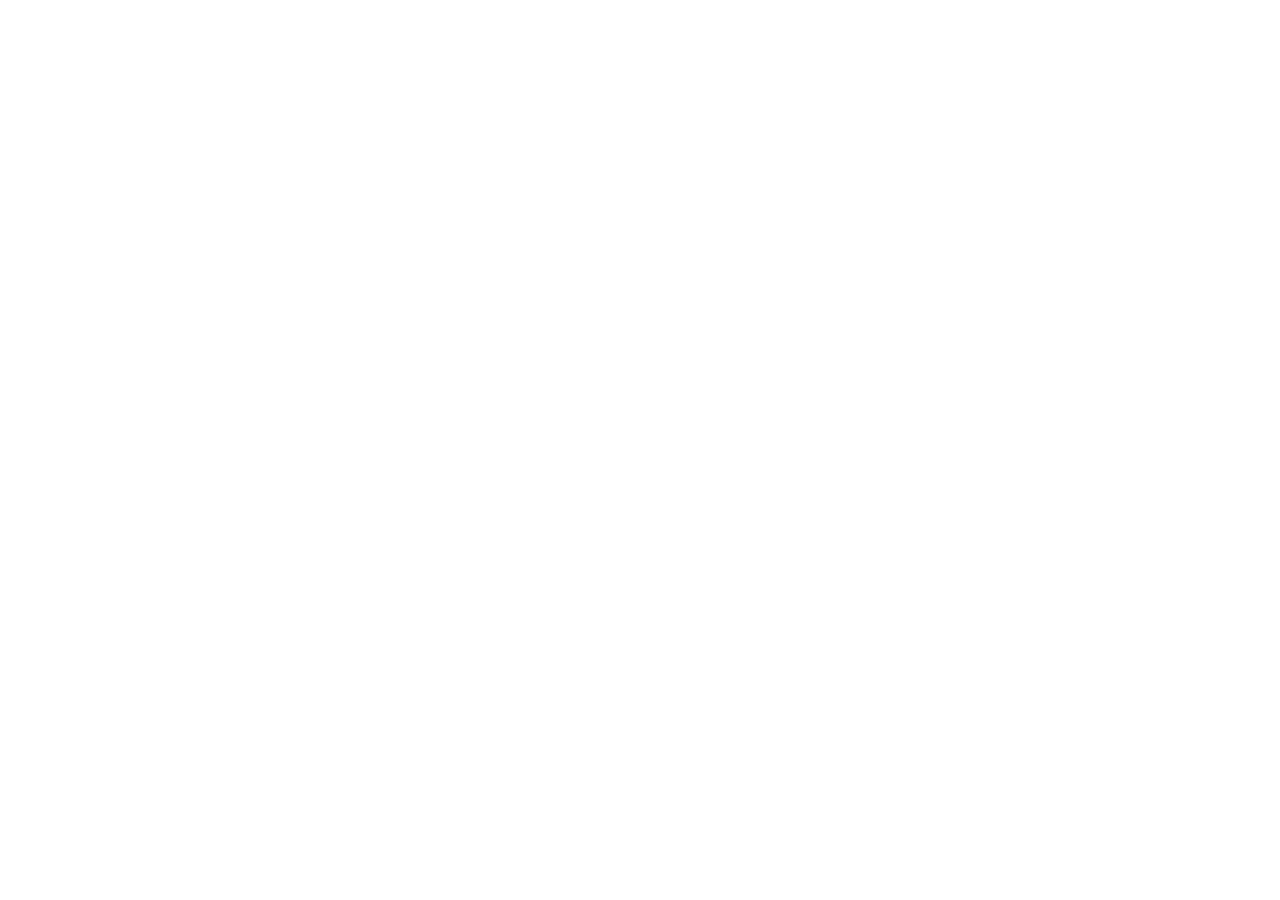
==== index.html @ 274628ec "e" ====
<!DOCTYPE html>
<html dir="ltr" lang="vi-VN" class="theme light EHoceA">

<head>
  <meta http-equiv="Content-Type" content="text/html; charset=UTF-8">
  <base href="https://day-hoc-hieu-qua.chainplatform.net">
  <title>Chain Platform</title>
  <meta name="app-name" content="export_website">
  <meta name="viewport" content="width=device-width, initial-scale=1">
  <link href="./_assets/a0684b0780c739e9.vendor.ltr.css" rel="stylesheet"
    integrity="sha512-JwMCpiHdk95MoUTatfaZJwstzeDnWfvWMJiwnSxZfPmgeCe4yvQDQ+ONMQjIy/Ht72r0TmlE+gvZnYRnpdLdVg=="
    crossorigin="anonymous">
  <link href="./_assets/64eca4d564cd9156.ltr.css" rel="stylesheet"
    integrity="sha512-zxWSm3B3M5zPkKXRX160GHZebPzR3/FsYFVNMRCSE2vaMISJv8AdxMyGUHznl/V+guSX2+J481AODijM9OJtOg=="
    crossorigin="anonymous">
  <link href="./_assets/static_font_4.ltr.css" rel="stylesheet">
  <link href="./_assets/d018647ea7ca3139.runtime.js" rel="preload" as="script" crossorigin="anonymous"
    integrity="sha512-H4rrb49wuphVdgsYyyPBQChqRpr2ORDeX3auyANTajUJCjEDpW5WUSdHLRIc1DuWIqPIrH+2/td9bWFaic72HA=="
    nonce="">
  <link href="./_assets/6b0b6cd7b4380852.i3d79q.vendor.js" rel="preload" as="script" crossorigin="anonymous"
    integrity="sha512-glSI1ZcMUx+fEJqWv9YcgE1tNCr56/uOkUR+FNrA606NNtXNGexG48WkOpi04ftgEqTi5xPNF+dwTGeSe9T0aw=="
    nonce="">
  <link href="./_assets/4fbfd40b53ec3403.vendor.js" rel="preload" as="script" crossorigin="anonymous"
    integrity="sha512-9u5YTP0/q1yGgDQEgCtA0K799ZULLEecwFu9cUcuGBrqbaiDW640kY8RseXkZ5Zi1xfXpBcilwPl0fp+gA57bg=="
    nonce="">
  <link href="./_assets/383aa6be8807fd86.strings.js" rel="preload" as="script" crossorigin="anonymous"
    integrity="sha512-Xr0N3E19VpZnRX63V8nILx61wxqqbFKZVcIzlY8lojELD3D14DzzSzk4JEHKCFXAeTuff0jwkywBoD0VwMjQcg=="
    nonce="">
  <link href="./_assets/279f42b387ff6d8c.vi-VN.js" rel="preload" as="script" crossorigin="anonymous"
    integrity="sha512-amp8ixEUIBJWc3xa+DRnQfYTfUv2oOS8MUcmkj30Y/Ki963ipJKIqGm/X3y3jBc6HC1DFd52BTGNF3yOoU94dw=="
    nonce="">
  <link href="./_assets/e5dfadeacd138067.js" rel="preload" as="script" crossorigin="anonymous"
    integrity="sha512-FApp3t4t3sRidE26/5ihaldK56MGvKiaLSwNCSvLoDCTDBK7K768RGihjMD8R7ZhCCdbVtmdsyoyYB0pwkTVAw=="
    nonce="">
  <meta name="referrer" content="strict-origin-when-cross-origin">
  <meta property="og:title" content="Chain Platform">
  <meta property="og:type" content="website">
  <link rel="shortcut icon"
    href="https://day-hoc-hieu-qua.chainplatform.net/_assets/images/b98b1902bbbc171e4f7b497fb5d66e84.png">
  <link rel="icon" href="https://day-hoc-hieu-qua.chainplatform.net/_assets/images/66807baaeee7e3f36222d04f853b53ce.png"
    sizes="192x192">
  <link rel="apple-touch-icon"
    href="https://day-hoc-hieu-qua.chainplatform.net/_assets/images/f16872324db546966403531c3b377a6b.png"
    sizes="180x180">
  <script nonce="">
    document.addEventListener('contextmenu', (e) => {
      const isMedia = ['img', 'image', 'video', 'svg', 'picture'].some(
        tagName => tagName.localeCompare(e.target.tagName, undefined, { sensitivity: 'base' }) === 0,
      );
      isMedia && e.preventDefault();
    });
  </script>
  <style type="text/css"></style>
  <style type="text/css"></style>
  <link rel="stylesheet" type="text/css" href="./_assets/9abc6146f4633109.ltr.css">
  <link rel="stylesheet" type="text/css" href="./_assets/70c1b7c5e4c398ac.ltr.css">
  <link rel="stylesheet" type="text/css" href="./_assets/106ff6d2a1d1c94c.ltr.css">
</head>

<body>
  <script
    nonce="">document.documentElement.classList.replace('adaptive', window.matchMedia('(prefers-color-scheme: dark)').matches ? 'dark' : 'light');</script>
  <div id="root"></div>
  </div>
  <script
    nonce="">(function () { window['__canva_public_path__'] = '_assets\/'; window['bootstrap'] = JSON.parse('{"base":{"A?":"B","L":false,"N":false,"E":"92130cf8cb332b99a134751402dc48c9a935ddcc","K":1742896478,"F":{"A?":"B"},"G":"CLIENT_FULL","I":"A","O":{"A?":"B"},"M":"/_online","U":[],"V":[],"a":{"K":"export_website","H":{}},"d":{"A":"wss://www.canva.com/_stream","B":{"F":"export_website"}},"b":{"A?":"H","C":{"a":"WEB"},"D":{"a":"WEB","c":"vi-VN"},"E":{},"P":[],"Q":[],"R":false,"S":false}},"page":{"A":{"B":{"A?":"A","A":"TAEXfxtKgiU","B":1},"C":{"A":1366.0,"B":768.0,"C":"D"},"Q":[],"R":[],"P":"en","D":"Chain Platform","E":"","F":[],"G":{},"Y":{},"V":[],"W":[],"A":[{"A?":"i","a":"PBTHkFzSFg58ZMYg","R":false,"S":false,"U":false,"Q":{},"W":[],"X":[],"H":[],"L":{},"D":{"K":{"A?":"A","A":[{"A":"#cf1a7c","B":0.0,"C":0.0},{"A":"#860000","B":0.0,"C":1.0}],"B":90.0},"D":0.0,"F":false,"J":false,"G":false,"H":false},"r":[],"E":[{"A?":"J","A":182.1021408233916,"B":801.4964679424407,"D":528.1645591766085,"C":509.0978591766085,"E":0.0,"F":0.0,"BA":[],"BB":[],"Q":false,"S":false,"P":[],"5":{},"T":{},"W":{},"a":{"A":0.0,"B":0.0,"D":64.0,"C":64.0},"b":[{"A":"M0 0H64V64H0z","B":{"A":false,"C":"#ffffff","D":0.0,"F":false,"J":false,"G":false,"H":false},"D":28.0}],"d":[],"c":{"A":{"A":0.0,"B":0.0,"D":64.0,"C":64.0},"B":64.0,"C":61.68960491801579,"D":"A","E":"A"},"e":{"A":false,"B":false},"f":[{"A":{"A":[{"A?":"A","A":"\\n"}],"B":[{"A?":"A","A":{"font-family":{"B":"YAFdJo1JGkU,0"},"font-weight":{"B":"bold"},"font-style":{"B":"normal"},"text-transform":{"B":"none"},"leading":{"B":"1400.0"},"tracking":{"B":"0.0"},"font-size":{"B":"25.3334"},"text-align":{"B":"center"},"color":{"B":"#000000"}}},{"A?":"B","A":1},{"A?":"A","A":{"font-family":{},"font-weight":{},"font-style":{},"text-transform":{},"leading":{},"tracking":{},"font-size":{},"text-align":{},"color":{}}}]},"B":{"A":[]},"D":{"A":0.0,"B":0.0,"D":64.0,"C":64.0},"E":[4.0],"F":"B"}],"g":[],"h":{"A?":"H","A":509.0978591766085}},{"A?":"K","A":223.31260713252186,"B":836.2319029107701,"D":335.4545647412222,"C":59.86668,"E":0.0,"F":0.0,"BA":[],"BB":[],"Q":false,"S":false,"P":[],"5":{},"T":{},"W":{},"a":{"A":[{"A?":"A","A":"Dạy học 4.0:\\n"}],"B":[{"A?":"A","A":{"font-size":{"B":"50.6666"},"tracking":{"B":"-28.0"},"font-family":{"B":"YADK30bC6HQ,0"},"color":{"B":"#8b031f"}}},{"A?":"B","A":13},{"A?":"A","A":{"font-size":{},"tracking":{},"font-family":{},"color":{}}}]},"b":{"A":[13]},"d":"B","l":false,"h":"A"},{"A?":"K","A":295.03281479114196,"B":837.6450921091434,"D":443.6677806541858,"C":77.86664,"E":0.0,"F":0.0,"BA":[],"BB":[],"Q":false,"S":false,"P":[],"5":{},"T":{},"W":{},"a":{"A":[{"A?":"A","A":"\\"Chấm điểm tự động, tương tác với Bros AI\\"\\n"}],"B":[{"A?":"A","A":{"font-size":{"B":"30.6668"},"color":{"B":"#d61980"},"font-family":{"B":"YADK30bC6HQ,0"}}},{"A?":"B","A":43},{"A?":"A","A":{"font-size":{},"color":{},"font-family":{}}}]},"b":{"A":[30,13]},"d":"B","l":false,"h":"A"},{"A?":"K","A":423.89945479114203,"B":837.0718127423718,"D":261.50835742840803,"C":29.933320000000002,"E":0.0,"F":0.0,"BA":[],"BB":[],"Q":false,"S":false,"P":[],"5":{},"T":{},"W":{},"a":{"A":[{"A?":"A","A":"NẾU BẠN MUỐN,...\\n"}],"B":[{"A?":"A","A":{"font-weight":{"B":"ultrabold"},"color":{"B":"#8b031f"},"font-family":{"B":"YAFdtZAC0Mk,0"},"font-size":{"B":"25.3334"},"tracking":{"B":"32.0"}}},{"A?":"B","A":17},{"A?":"A","A":{"font-weight":{},"color":{},"font-family":{},"font-size":{},"tracking":{}}}]},"b":{"A":[17]},"d":"A","l":false,"h":"A"},{"A?":"K","A":468.15116926216336,"B":836.23190291077,"D":403.5221925216555,"C":72.79998,"E":0.0,"F":0.0,"BA":[],"BB":[],"Q":false,"S":false,"P":[],"5":{},"T":{},"W":{},"a":{"A":[{"A?":"A","A":" ✦ TĂNG TRƯỞNG số lượng học sinh\\n ✦ NÂNG CAO thu nhập dạy học\\n ✦ Mang lại TRẢI NGHIỆM HỌC TẬP thú vị \\n"}],"B":[{"A?":"A","A":{"leading":{"B":"1500.0"},"color":{"B":"#ffed4f"},"tracking":{"B":"34.0"},"font-weight":{"B":"bold"},"font-size":{"B":"17.3334"},"font-family":{"B":"YAFdtZAC0Mk,0"}}},{"A?":"B","A":2},{"A?":"A","A":{"color":{}}},{"A?":"B","A":1},{"A?":"A","A":{"color":{"B":"#41353c"}}},{"A?":"B","A":12},{"A?":"A","A":{"font-weight":{}}},{"A?":"B","A":17},{"A?":"A","A":{"font-weight":{"B":"bold"},"color":{"B":"#000000"}}},{"A?":"B","A":2},{"A?":"A","A":{"color":{"B":"#ffed4f"}}},{"A?":"B","A":1},{"A?":"A","A":{"color":{"B":"#000000"}}},{"A?":"B","A":1},{"A?":"A","A":{"color":{"B":"#41353c"}}},{"A?":"B","A":9},{"A?":"A","A":{"font-weight":{}}},{"A?":"B","A":16},{"A?":"A","A":{"font-weight":{"B":"bold"},"color":{"B":"#000000"}}},{"A?":"B","A":2},{"A?":"A","A":{"color":{"B":"#fdfb3c"}}},{"A?":"B","A":1},{"A?":"A","A":{"font-weight":{}}},{"A?":"B","A":1},{"A?":"A","A":{"color":{"B":"#41353c"}}},{"A?":"B","A":8},{"A?":"A","A":{"font-weight":{"B":"bold"}}},{"A?":"B","A":20},{"A?":"A","A":{"font-weight":{}}},{"A?":"B","A":8},{"A?":"A","A":{"font-weight":{"B":"bold"},"color":{"B":"#000000"}}},{"A?":"B","A":1},{"A?":"A","A":{"leading":{},"color":{},"tracking":{},"font-weight":{},"font-size":{},"font-family":{}}}]},"b":{"A":[33,29,40]},"j":{"A":[{"A":"shadow","B":{"offset":"1","angle":"-45","blur":"0","color":"#ffed4f","transparency":"0.12"}}],"B":[]},"d":"A","l":false,"h":"A"},{"A?":"J","A":597.5511592621634,"B":839.23190291077,"D":262.642210201578,"C":52.4746916,"E":0.0,"F":0.0,"BA":[],"BB":[],"Q":false,"S":false,"P":[],"5":{},"T":{},"W":{},"a":{"A":0.0,"B":0.0,"D":64.0,"C":64.0},"b":[{"A":"M0 0H64V64H0z","B":{"C":"#ffed4f","D":0.0,"F":false,"J":false,"G":false,"H":false},"D":50.0}],"d":[],"c":{"A":{"A":0.0,"B":0.0,"D":64.0,"C":64.0},"B":43.233285629889366,"C":8.637809316872435,"D":"A","E":"A"},"e":{"A":false,"B":false},"f":[{"A":{"A":[{"A?":"A","A":"\\n"}],"B":[{"A?":"A","A":{"text-align":{"B":"center"},"font-size":{"B":"25.3334"},"link":{"B":"https://docs.google.com/forms/d/e/1FAIpQLSc9mV-02enY-E9QNcMKeYLOistUYscqpQogAED_-BjIzTpzEA/viewform?usp=dialog"},"font-family":{"B":"YADK30bC6HQ,0"},"tracking":{"B":"0.0"},"text-transform":{"B":"none"},"leading":{"B":"1400.0"}}},{"A?":"B","A":1},{"A?":"A","A":{"text-align":{},"font-size":{},"link":{},"font-family":{},"tracking":{},"text-transform":{},"leading":{}}}]},"B":{"A":[0]},"D":{"A":0.0,"B":0.0,"D":64.0,"C":64.0},"E":[4.0],"F":"C"}],"g":[],"h":{"A?":"H","A":52.4746916}},{"A?":"K","A":608.8218350621634,"B":853.4905080115589,"D":234.125,"C":29.93334,"E":0.0,"F":0.0,"BA":[],"BB":[],"X":{"A?":"A"},"Q":false,"S":false,"P":[],"5":{},"T":{},"W":{},"a":{"A":[{"A?":"A","A":"TƯ VẤN MIỄN PHÍ ->\\n"}],"B":[{"A?":"A","A":{"link":{"B":"https://docs.google.com/forms/d/e/1FAIpQLSc9mV-02enY-E9QNcMKeYLOistUYscqpQogAED_-BjIzTpzEA/viewform?usp=dialog"},"font-family":{"B":"YADK30bC6HQ,0"},"text-align":{"B":"center"},"font-size":{"B":"25.3333"}}},{"A?":"B","A":18},{"A?":"A","A":{"color":{"B":"#000000"}}},{"A?":"B","A":1},{"A?":"A","A":{"color":{},"font-family":{},"font-size":{},"link":{},"text-align":{}}}]},"b":{"A":[19]},"j":{"A":[{"A":"lift","B":{"intensity":"0.49"}}],"B":[]},"d":"B","i":"A","l":false,"h":"A"},{"A?":"J","A":144.98081874368387,"B":5.6843418860808015E-14,"D":757.0920652180272,"C":558.925469078548,"E":0.0,"F":0.0,"BA":[],"BB":[],"Q":false,"S":false,"P":[],"5":{},"T":{},"W":{},"a":{"A":0.0,"B":0.0,"D":64.0,"C":64.0},"b":[{"A":"M0 0H64V64H0z","B":{"A":true,"B":{"A":{"A":"MAGioF9tHBs","B":1},"B":{"A":0.0,"B":-38.130341233384,"D":164.24251112661912,"C":92.3864125087233,"E":0.0},"E":0.0,"C":{}},"D":0.0,"F":false,"J":false,"G":false,"H":false},"C":{"A":4.0,"B":"#41353c","C":[],"f":true},"D":11.0}],"d":[],"c":{"A":{"A":0.0,"B":0.0,"D":64.0,"C":64.0},"B":125.14194416585423,"C":92.38641250870688,"D":"A","E":"A"},"e":{"A":false,"B":false},"f":[],"g":[]},{"A?":"H","A":61.83333999999999,"B":801.4964679424406,"D":520.551839789218,"C":29.93332000000001,"E":0.0,"F":0.0,"BA":[],"BB":[],"Q":false,"S":false,"P":[],"5":{},"T":{},"W":{},"b":520.551839789218,"a":29.93332000000001,"y":{},"c":[{"A?":"K","A":3.552713678800501E-15,"B":397.32808710793756,"D":123.22375268128008,"C":29.933320000000002,"E":0.0,"F":0.0,"BA":[],"BB":[],"Q":false,"S":false,"P":[],"5":{},"T":{},"W":{},"a":{"A":[{"A?":"A","A":"Liên hệ\\n"}],"B":[{"A?":"A","A":{"font-family":{"B":"YADK30bC6HQ,0"},"font-size":{"B":"25.3334"},"link":{"B":"https://zalo.me/84846775044"},"text-align":{"B":"center"},"color":{"B":"#ffffff"}}},{"A?":"B","A":7},{"A?":"A","A":{"spacing":{"B":"0.0"}}},{"A?":"B","A":1},{"A?":"A","A":{"font-family":{},"font-size":{},"link":{},"text-align":{},"color":{},"spacing":{}}}]},"b":{"A":[8]},"d":"A","l":false,"h":"A"},{"A?":"K","A":3.552713678800501E-15,"B":303.0546194893649,"D":88.4453766238903,"C":29.933320000000002,"E":0.0,"F":0.0,"BA":[],"BB":[],"Q":false,"S":false,"P":[],"5":{},"T":{},"W":{},"a":{"A":[{"A?":"A","A":"Blog\\n"}],"B":[{"A?":"A","A":{"font-size":{"B":"25.3334"},"font-family":{"B":"YADK30bC6HQ,0"},"color":{"B":"#ffffff"},"text-align":{"B":"center"},"link":{"B":"https://www.facebook.com/chainplatform.net"}}},{"A?":"B","A":4},{"A?":"A","A":{"spacing":{"B":"0.0"}}},{"A?":"B","A":1},{"A?":"A","A":{"font-size":{},"font-family":{},"color":{},"text-align":{},"link":{},"spacing":{}}}]},"b":{"A":[5]},"d":"A","l":false,"h":"A"},{"A?":"K","A":3.552713678800501E-15,"B":147.96871599468238,"D":149.2578125,"C":29.933320000000002,"E":0.0,"F":0.0,"BA":[],"BB":[],"Q":false,"S":false,"P":[],"5":{},"T":{},"W":{},"a":{"A":[{"A?":"A","A":"Sản phẩm\\n"}],"B":[{"A?":"A","A":{"font-size":{"B":"25.3334"},"font-family":{"B":"YADK30bC6HQ,0"},"color":{"B":"#ffffff"},"text-align":{"B":"center"},"link":{"B":"#page-1"}}},{"A?":"B","A":8},{"A?":"A","A":{"spacing":{"B":"0.0"}}},{"A?":"B","A":1},{"A?":"A","A":{"link":{},"font-size":{},"font-family":{},"color":{},"text-align":{},"spacing":{}}}]},"b":{"A":[9]},"d":"A","l":false,"h":"A"},{"A?":"K","A":3.552713678800501E-15,"B":-1.1368683772161603E-13,"D":142.140625,"C":29.933320000000002,"E":0.0,"F":0.0,"BA":[],"BB":[],"Q":false,"S":false,"P":[],"5":{},"T":{},"W":{},"a":{"A":[{"A?":"A","A":"Giới thiệu\\n"}],"B":[{"A?":"A","A":{"font-family":{"B":"YADK30bC6HQ,0"},"font-size":{"B":"25.3334"},"link":{"B":"https://vn.chainplatform.net"},"text-align":{"B":"center"},"color":{"B":"#ffffff"}}},{"A?":"B","A":10},{"A?":"A","A":{"spacing":{"B":"0.0"}}},{"A?":"B","A":1},{"A?":"A","A":{"font-family":{},"font-size":{},"link":{},"text-align":{},"color":{},"spacing":{}}}]},"b":{"A":[11]},"d":"A","l":false,"h":"A"}],"d":[]},{"A?":"I","A":51.86984694350768,"B":35.71826926780318,"D":185.99953298925033,"C":53.50671496951037,"E":0.0,"F":0.0,"BA":[],"BB":[],"Q":false,"S":false,"P":[],"5":{},"T":{},"W":{},"a":{"B":{"A":{"A":"MAGioOdiMVI","B":1},"I":{"A":"MAGioJg4MAY","B":1},"B":{"A":-7.105427357601002E-15,"B":-1.4210854715202004E-14,"D":185.99953298925035,"C":53.506714969510384,"E":0.0},"E":0.0,"C":{}},"D":0.0,"F":false,"J":false,"G":false,"H":false},"e":[]}],"I":[]},{"A?":"i","a":"PBGSC0MZFjWrx8bv","R":false,"S":false,"U":false,"P":"0","Q":{},"W":[],"X":[],"H":[],"L":{},"C":{"A":1366.0,"B":768.0,"C":"D"},"D":{"C":"#ffffff","D":0.0,"F":false,"J":false,"G":false,"H":false},"r":[],"E":[{"A?":"J","A":44.760828117065685,"B":620.2853916942543,"D":714.2470549999939,"C":177.96257939999995,"E":0.0,"F":0.0,"BA":[],"BB":[],"Q":false,"S":false,"P":[],"5":{},"T":{},"W":{},"a":{"A":0.0,"B":0.0,"D":64.0,"C":64.0},"b":[{"A":"M0 0H64V64H0z","B":{"A":false,"D":0.0,"F":false,"J":false,"G":false,"H":false},"D":0.0}],"d":[],"c":{"A":{"A":0.0,"B":0.0,"D":64.0,"C":64.0},"B":198.40195972222057,"C":49.43404983333332,"D":"A","E":"A"},"e":{"A":false,"B":false},"f":[{"A":{"A":[{"A?":"A","A":"Bạn là GIÁO VIÊN?\\nBạn đang gặp khó khăn trong việc tối ưu THỜI GIAN trong công việc GIẢNG DẠY?\\n"}],"B":[{"A?":"A","A":{"text-align":{"B":"center"},"color":{"B":"#8b031f"},"font-family":{"B":"YADK30bC6HQ,0"},"font-size":{"B":"37.3331"}}},{"A?":"B","A":6},{"A?":"A","A":{"color":{"B":"#ab0023"}}},{"A?":"B","A":1},{"A?":"A","A":{"text-align":{},"color":{"B":"#0a67e9"}}},{"A?":"B","A":9},{"A?":"A","A":{"color":{"B":"#8b031f"}}},{"A?":"B","A":1},{"A?":"A","A":{"text-align":{"B":"center"},"color":{"B":"#ab0023"}}},{"A?":"B","A":1},{"A?":"A","A":{"text-align":{},"color":{"B":"#8b031f"}}},{"A?":"B","A":39},{"A?":"A","A":{"color":{"B":"#ab0023"}}},{"A?":"B","A":1},{"A?":"A","A":{"color":{"B":"#0a67e9"}}},{"A?":"B","A":9},{"A?":"A","A":{"color":{"B":"#ab0023"}}},{"A?":"B","A":1},{"A?":"A","A":{"color":{"B":"#8b031f"}}},{"A?":"B","A":15},{"A?":"A","A":{"color":{"B":"#ab0023"}}},{"A?":"B","A":1},{"A?":"A","A":{"color":{"B":"#0a67e9"}}},{"A?":"B","A":9},{"A?":"A","A":{"color":{"B":"#8b031f"}}},{"A?":"B","A":1},{"A?":"A","A":{"text-transform":{"B":"none"},"leading":{"B":"1400.0"},"color":{"B":"#ab0023"},"text-align":{"B":"center"},"tracking":{"B":"0.0"}}},{"A?":"B","A":1},{"A?":"A","A":{"text-align":{},"leading":{},"text-transform":{},"font-size":{},"font-family":{},"color":{},"tracking":{}}}]},"B":{"A":[]},"D":{"A":0.0,"B":0.0,"D":64.0,"C":64.0},"E":[4.0],"F":"B"}],"g":[],"h":{"A?":"H","A":158.63119177734376}},{"A?":"I","A":133.74211781706566,"B":-40.222162937981295,"D":610.1217251130719,"C":634.2578821829344,"E":0.0,"F":0.0,"BA":[],"BB":[],"Q":false,"S":false,"P":[],"5":{},"T":{},"W":{},"a":{"B":{"A":{"A":"MAGioUYQfIM","B":1},"I":{"A":"MAGiodLa9tY","B":1},"B":{"A":0.0,"B":-164.81705814108892,"D":1127.5695683252168,"C":634.2578821829344,"E":0.0},"E":0.0,"C":{}},"D":0.0,"F":false,"J":false,"G":false,"H":false},"e":[]},{"A?":"H","A":320.17352931279424,"B":664.3914755851688,"D":626.0348872181645,"C":45.27659922464488,"E":0.0,"F":0.0,"BA":[],"BB":[],"Q":false,"S":false,"P":[],"5":{},"T":{},"W":{},"b":626.0348872181645,"a":45.27659922464488,"y":{},"c":[{"A?":"I","A":-1.0658141036401503E-14,"B":-8.171241461241152E-14,"D":35.48900075198906,"C":29.987848615915958,"E":0.0,"F":0.0,"BA":[],"BB":[],"Q":false,"S":false,"P":[],"5":{},"T":{},"W":{},"a":{"B":{"A":{"A":"MAEvKOiYo1Y","B":1},"B":{"A":0.0,"B":-0.9979050089529409,"D":37.48481076989495,"C":29.987848615915958,"E":0.0},"E":0.0,"C":{}},"D":0.0,"F":false,"J":false,"G":false,"H":false},"e":[]},{"A?":"J","A":-1.0658141036401503E-14,"B":46.227306053548546,"D":579.8075811646158,"C":45.276599224644904,"E":0.0,"F":0.0,"BA":[],"BB":[],"Q":false,"S":false,"P":[],"5":{},"T":{},"W":{},"a":{"A":0.0,"B":0.0,"D":64.0,"C":64.0},"b":[{"A":"M0 0H64V64H0z","B":{"A":false,"D":0.0,"F":false,"J":false,"G":false,"H":false},"D":0.0}],"d":[],"c":{"A":{"A":0.0,"B":0.0,"D":64.0,"C":64.0},"B":161.0576614346155,"C":12.576833117956909,"D":"A","E":"A"},"e":{"A":false,"B":false},"f":[{"A":{"A":[{"A?":"A","A":"Mất NHIỀU THỜI GIAN chấm bài kiểm tra?\\n"}],"B":[{"A?":"A","A":{"font-family":{"B":"YAFdtZAC0Mk,0"},"font-size":{"B":"21.3335"},"font-weight":{"B":"bold"},"color":{"B":"#000000"},"text-align":{"B":"justify"},"list-level":{"B":"1.0"}}},{"A?":"B","A":4},{"A?":"A","A":{"color":{"B":"#8b031f"}}},{"A?":"B","A":15},{"A?":"A","A":{"color":{"B":"#000000"}}},{"A?":"B","A":19},{"A?":"A","A":{"leading":{"B":"1400.0"},"text-transform":{"B":"none"}}},{"A?":"B","A":1},{"A?":"A","A":{"text-transform":{},"text-align":{},"leading":{},"font-weight":{},"list-level":{},"color":{},"font-family":{},"font-size":{}}}]},"B":{"A":[39]},"D":{"A":0.0,"B":0.0,"D":64.0,"C":64.0},"E":[0.0],"F":"A"}],"g":[],"h":{"A?":"H","A":45.276599224644904}}],"d":[]},{"A?":"H","A":380.4501285374391,"B":664.3914755851688,"D":626.034887218165,"C":70.42093037109373,"E":0.0,"F":0.0,"BA":[],"BB":[],"Q":false,"S":false,"P":[],"5":{},"T":{},"W":{},"b":626.034887218165,"a":70.42093037109373,"y":{},"c":[{"A?":"I","A":-1.0658141036401503E-14,"B":-8.171241461241152E-14,"D":35.48900075198906,"C":29.987848615915958,"E":0.0,"F":0.0,"BA":[],"BB":[],"Q":false,"S":false,"P":[],"5":{},"T":{},"W":{},"a":{"B":{"A":{"A":"MAEvKOiYo1Y","B":1},"B":{"A":-7.105427357601002E-15,"B":-0.9979050089529551,"D":37.48481076989498,"C":29.98784861591598,"E":0.0},"E":0.0,"C":{}},"D":0.0,"F":false,"J":false,"G":false,"H":false},"e":[]},{"A?":"J","A":-7.105427357601002E-15,"B":46.22730605354889,"D":579.8075811646158,"C":70.42093037109375,"E":0.0,"F":0.0,"BA":[],"BB":[],"Q":false,"S":false,"P":[],"5":{},"T":{},"W":{},"a":{"A":0.0,"B":0.0,"D":64.0,"C":64.0},"b":[{"A":"M0 0H64V64H0z","B":{"A":false,"D":0.0,"F":false,"J":false,"G":false,"H":false},"D":0.0}],"d":[],"c":{"A":{"A":0.0,"B":0.0,"D":64.0,"C":64.0},"B":161.0576614346155,"C":19.56136954752604,"D":"A","E":"A"},"e":{"A":false,"B":false},"f":[{"A":{"A":[{"A?":"A","A":"Dành HÀNG GIỜ ĐỒNG HỒ để soạn giáo án cho buổi dạy ngày mai?\\n"}],"B":[{"A?":"A","A":{"font-family":{"B":"YAFdtZAC0Mk,0"},"font-size":{"B":"21.3335"},"font-weight":{"B":"bold"},"color":{"B":"#000000"},"text-align":{"B":"justify"},"list-level":{"B":"1.0"}}},{"A?":"B","A":5},{"A?":"A","A":{"color":{"B":"#8b031f"}}},{"A?":"B","A":16},{"A?":"A","A":{"color":{"B":"#000000"}}},{"A?":"B","A":39},{"A?":"A","A":{"text-transform":{"B":"none"}}},{"A?":"B","A":1},{"A?":"A","A":{"text-align":{},"list-level":{},"text-transform":{},"font-size":{},"font-family":{},"font-weight":{},"color":{}}}]},"B":{"A":[47,14]},"D":{"A":0.0,"B":0.0,"D":64.0,"C":64.0},"E":[0.0],"F":"A"}],"g":[],"h":{"A?":"H","A":70.42093037109375}}],"d":[]},{"A?":"H","A":465.87105890853286,"B":664.3914755851688,"D":626.034887218165,"C":70.42093037109373,"E":0.0,"F":0.0,"BA":[],"BB":[],"Q":false,"S":false,"P":[],"5":{},"T":{},"W":{},"b":626.034887218165,"a":70.42093037109373,"y":{},"c":[{"A?":"I","A":-1.0658141036401503E-14,"B":-8.171241461241152E-14,"D":35.48900075198906,"C":29.987848615915958,"E":0.0,"F":0.0,"BA":[],"BB":[],"Q":false,"S":false,"P":[],"5":{},"T":{},"W":{},"a":{"B":{"A":{"A":"MAEvKOiYo1Y","B":1},"B":{"A":-4.973799150320701E-14,"B":-0.9979050089529871,"D":37.48481076989504,"C":29.987848615916036,"E":0.0},"E":0.0,"C":{}},"D":0.0,"F":false,"J":false,"G":false,"H":false},"e":[]},{"A?":"J","A":-7.105427357601002E-15,"B":46.227306053549114,"D":579.8075811646158,"C":70.42093037109375,"E":0.0,"F":0.0,"BA":[],"BB":[],"Q":false,"S":false,"P":[],"5":{},"T":{},"W":{},"a":{"A":0.0,"B":0.0,"D":64.0,"C":64.0},"b":[{"A":"M0 0H64V64H0z","B":{"A":false,"D":0.0,"F":false,"J":false,"G":false,"H":false},"D":0.0}],"d":[],"c":{"A":{"A":0.0,"B":0.0,"D":64.0,"C":64.0},"B":161.0576614346155,"C":19.56136954752604,"D":"A","E":"A"},"e":{"A":false,"B":false},"f":[{"A":{"A":[{"A?":"A","A":"Khó THEO DÕI và ĐÁNH GIÁ kết quả học tập của học sinh? \\n"}],"B":[{"A?":"A","A":{"font-family":{"B":"YAFdtZAC0Mk,0"},"font-size":{"B":"21.3335"},"font-weight":{"B":"bold"},"color":{"B":"#000000"},"text-align":{"B":"justify"},"list-level":{"B":"1.0"}}},{"A?":"B","A":4},{"A?":"A","A":{"color":{"B":"#8b031f"}}},{"A?":"B","A":8},{"A?":"A","A":{"color":{"B":"#000000"}}},{"A?":"B","A":4},{"A?":"A","A":{"color":{"B":"#8b031f"}}},{"A?":"B","A":8},{"A?":"A","A":{"color":{"B":"#000000"}}},{"A?":"B","A":31},{"A?":"A","A":{"leading":{"B":"1400.0"},"text-transform":{"B":"none"}}},{"A?":"B","A":1},{"A?":"A","A":{"text-transform":{},"text-align":{},"leading":{},"font-weight":{},"list-level":{},"color":{},"font-family":{},"font-size":{}}}]},"B":{"A":[49,7]},"D":{"A":0.0,"B":0.0,"D":64.0,"C":64.0},"E":[0.0],"F":"A"}],"g":[],"h":{"A?":"H","A":70.42093037109375}}],"d":[]},{"A?":"H","A":551.2919892796267,"B":664.3914755851688,"D":626.034887218165,"C":70.42093037109373,"E":0.0,"F":0.0,"BA":[],"BB":[],"Q":false,"S":false,"P":[],"5":{},"T":{},"W":{},"b":626.034887218165,"a":70.42093037109373,"y":{},"c":[{"A?":"I","A":-1.0658141036401503E-14,"B":-8.171241461241152E-14,"D":35.48900075198906,"C":29.987848615915958,"E":0.0,"F":0.0,"BA":[],"BB":[],"Q":false,"S":false,"P":[],"5":{},"T":{},"W":{},"a":{"B":{"A":{"A":"MAEvKOiYo1Y","B":1},"B":{"A":-4.973799150320701E-14,"B":-0.9979050089529871,"D":37.48481076989504,"C":29.987848615916036,"E":0.0},"E":0.0,"C":{}},"D":0.0,"F":false,"J":false,"G":false,"H":false},"e":[]},{"A?":"J","A":4.973799150320701E-14,"B":46.227306053549114,"D":579.8075811646158,"C":70.42093037109375,"E":0.0,"F":0.0,"BA":[],"BB":[],"Q":false,"S":false,"P":[],"5":{},"T":{},"W":{},"a":{"A":0.0,"B":0.0,"D":64.0,"C":64.0},"b":[{"A":"M0 0H64V64H0z","B":{"A":false,"D":0.0,"F":false,"J":false,"G":false,"H":false},"D":0.0}],"d":[],"c":{"A":{"A":0.0,"B":0.0,"D":64.0,"C":64.0},"B":161.0576614346155,"C":19.56136954752604,"D":"A","E":"A"},"e":{"A":false,"B":false},"f":[{"A":{"A":[{"A?":"A","A":"Áp lực TÀI CHÍNH khi phải đối mặt với quyết định cấm dạy thêm?\\n"}],"B":[{"A?":"A","A":{"font-size":{"B":"21.3335"},"font-family":{"B":"YAFdtZAC0Mk,0"},"list-level":{"B":"1.0"},"font-weight":{"B":"bold"},"text-align":{"B":"justify"}}},{"A?":"B","A":2},{"A?":"A","A":{"color":{"B":"#000000"}}},{"A?":"B","A":5},{"A?":"A","A":{"color":{"B":"#8b031f"}}},{"A?":"B","A":9},{"A?":"A","A":{"color":{"B":"#000000"}}},{"A?":"B","A":1},{"A?":"A","A":{"color":{}}},{"A?":"B","A":12},{"A?":"A","A":{"color":{"B":"#000000"}}},{"A?":"B","A":33},{"A?":"A","A":{"leading":{"B":"1400.0"},"text-transform":{"B":"none"}}},{"A?":"B","A":1},{"A?":"A","A":{"text-transform":{},"text-align":{},"leading":{},"font-weight":{},"list-level":{},"color":{},"font-family":{},"font-size":{}}}]},"B":{"A":[53,10]},"D":{"A":0.0,"B":0.0,"D":64.0,"C":64.0},"E":[0.0],"F":"A"}],"g":[],"h":{"A?":"H","A":70.42093037109375}}],"d":[]},{"A?":"H","A":636.7129196507206,"B":664.3914755851688,"D":626.034887218165,"C":70.42093037109373,"E":0.0,"F":0.0,"BA":[],"BB":[],"Q":false,"S":false,"P":[],"5":{},"T":{},"W":{},"b":626.034887218165,"a":70.42093037109373,"y":{},"c":[{"A?":"I","A":-1.0658141036401503E-14,"B":-8.171241461241152E-14,"D":35.48900075198906,"C":29.987848615915958,"E":0.0,"F":0.0,"BA":[],"BB":[],"Q":false,"S":false,"P":[],"5":{},"T":{},"W":{},"a":{"B":{"A":{"A":"MAEvKOiYo1Y","B":1},"B":{"A":-2.1316282072803006E-14,"B":-0.9979050089529551,"D":37.48481076989498,"C":29.98784861591598,"E":0.0},"E":0.0,"C":{}},"D":0.0,"F":false,"J":false,"G":false,"H":false},"e":[]},{"A?":"J","A":4.973799150320701E-14,"B":46.227306053549114,"D":579.8075811646158,"C":70.42093037109375,"E":0.0,"F":0.0,"BA":[],"BB":[],"Q":false,"S":false,"P":[],"5":{},"T":{},"W":{},"a":{"A":0.0,"B":0.0,"D":64.0,"C":64.0},"b":[{"A":"M0 0H64V64H0z","B":{"A":false,"D":0.0,"F":false,"J":false,"G":false,"H":false},"D":0.0}],"d":[],"c":{"A":{"A":0.0,"B":0.0,"D":64.0,"C":64.0},"B":161.0576614346155,"C":19.56136954752604,"D":"A","E":"A"},"e":{"A":false,"B":false},"f":[{"A":{"A":[{"A?":"A","A":"LO SỢ không theo kịp việc ứng dụng công nghệ trong dạy học? \\n"}],"B":[{"A?":"A","A":{"font-family":{"B":"YAFdtZAC0Mk,0"},"font-size":{"B":"21.3335"},"font-weight":{"B":"bold"},"color":{"B":"#8b031f"},"text-align":{"B":"justify"},"list-level":{"B":"1.0"}}},{"A?":"B","A":5},{"A?":"A","A":{"color":{}}},{"A?":"B","A":2},{"A?":"A","A":{"color":{"B":"#000000"}}},{"A?":"B","A":10},{"A?":"A","A":{"color":{}}},{"A?":"B","A":3},{"A?":"A","A":{"color":{"B":"#000000"}}},{"A?":"B","A":10},{"A?":"A","A":{"color":{}}},{"A?":"B","A":4},{"A?":"A","A":{"color":{"B":"#000000"}}},{"A?":"B","A":26},{"A?":"A","A":{"leading":{"B":"1400.0"},"text-transform":{"B":"none"}}},{"A?":"B","A":1},{"A?":"A","A":{"text-transform":{},"text-align":{},"leading":{},"font-weight":{},"list-level":{},"color":{},"font-family":{},"font-size":{}}}]},"B":{"A":[51,10]},"D":{"A":0.0,"B":0.0,"D":64.0,"C":64.0},"E":[0.0],"F":"A"}],"g":[],"h":{"A?":"H","A":70.42093037109375}}],"d":[]},{"A?":"U","A":236.9043182379579,"B":900.8665983800894,"D":153.08464162832354,"C":4.0,"E":0.0,"F":0.0,"BA":[],"BB":[],"Q":false,"S":false,"P":[],"5":{},"T":{},"W":{},"a":4,"b":{"C":{"A":238.9043182379579,"B":900.8665983800894}},"c":{"C":{"A":238.9043182379579,"B":1053.9512400084132}},"d":"#8b031f","e":[],"f":true,"g":[],"h":[]}],"I":[]},{"A?":"i","a":"PBd6cfWRF7jPQJh2","R":false,"S":false,"U":false,"M":5000000.0,"Q":{},"W":[],"X":[],"H":[],"L":{},"C":{"A":1366.0,"B":768.0,"C":"D"},"D":{"C":"#8b031f","D":0.0,"F":false,"J":false,"G":false,"H":false},"r":[],"E":[{"A?":"J","A":212.2369711808782,"B":76.79999999999995,"D":1193.1994249947588,"C":87.95450460000004,"E":0.0,"F":0.0,"BA":[],"BB":[],"Q":false,"S":false,"P":[],"5":{},"T":{},"W":{},"a":{"A":0.0,"B":0.0,"D":64.0,"C":64.0},"b":[{"A":"M0 0H64V64H0z","B":{"A":false,"D":0.0,"F":false,"J":false,"G":false,"H":false},"C":{"A":0.0,"B":"#000000","C":[],"f":true},"D":0.0}],"d":[],"c":{"A":{"A":0.0,"B":0.0,"D":64.0,"C":64.0},"B":331.44428472076635,"C":24.431806833333354,"D":"A","E":"A"},"e":{"A":false,"B":false},"f":[{"A":{"A":[{"A?":"A","A":"Giải pháp dạy học trực tuyến cho giáo viên thời đại 4.0\\n"}],"B":[{"A?":"A","A":{"text-align":{"B":"center"},"color":{"B":"#ffffff"},"font-family":{"B":"YADK30bC6HQ,0"},"font-size":{"B":"39.9997"}}},{"A?":"B","A":55},{"A?":"A","A":{"text-transform":{"B":"none"},"tracking":{"B":"0.0"},"leading":{"B":"1400.0"}}},{"A?":"B","A":1},{"A?":"A","A":{"text-align":{},"leading":{},"text-transform":{},"font-size":{},"font-family":{},"color":{},"tracking":{}}}]},"B":{"A":[56]},"D":{"A":0.0,"B":0.0,"D":64.0,"C":64.0},"E":[4.0],"F":"A"}],"g":[],"h":{"A?":"H","A":87.95450460000004}},{"A?":"I","A":38.07197118087822,"B":409.8,"D":546.4,"C":174.165,"E":0.0,"F":0.65,"BA":[],"BB":[],"Q":false,"S":false,"P":[],"5":{},"T":{},"W":{},"a":{"A":false,"B":{"A":{"A":"MAElI13c5I8","B":1},"B":{"A":-1.4210854715202004E-14,"B":-5.6843418860808015E-14,"D":546.4000000000001,"C":174.16500000000002,"E":0.0},"E":0.0,"C":{}},"D":0.0,"F":false,"J":false,"G":false,"H":false},"d":{"A":0.0,"B":"#000000","C":[],"f":true},"e":[]},{"A?":"J","A":76.79999999999998,"B":415.7465402292039,"D":540.4534597707961,"C":123.43454200000001,"E":0.0,"F":0.0,"BA":[],"BB":[],"Q":false,"S":false,"P":[],"5":{},"T":{},"W":{},"a":{"A":0.0,"B":0.0,"D":64.0,"C":64.0},"b":[{"A":"M0 0H64V64H0z","B":{"A":false,"D":0.0,"F":false,"J":false,"G":false,"H":false},"D":0.0}],"d":[],"c":{"A":{"A":0.0,"B":0.0,"D":64.0,"C":64.0},"B":150.12596104744338,"C":34.287372777777776,"D":"A","E":"A"},"e":{"A":false,"B":false},"f":[{"A":{"A":[{"A?":"A","A":"CHAIN PLATFORM\\n"}],"B":[{"A?":"A","A":{"font-family":{"B":"YADK30bC6HQ,0"},"font-size":{"B":"55.9999"},"text-align":{"B":"center"},"color":{"B":"#ffffff"}}},{"A?":"B","A":14},{"A?":"A","A":{"text-transform":{"B":"none"},"tracking":{"B":"0.0"},"leading":{"B":"1400.0"}}},{"A?":"B","A":1},{"A?":"A","A":{"font-family":{},"color":{},"tracking":{},"text-align":{},"leading":{},"text-transform":{},"font-size":{}}}]},"B":{"A":[15]},"D":{"A":0.0,"B":0.0,"D":64.0,"C":64.0},"E":[4.0],"F":"A"}],"g":[],"h":{"A?":"H","A":123.43454200000001}},{"A?":"J","A":326.72668714022643,"B":0.0,"D":1366.0,"C":441.2733128597735,"E":0.0,"F":0.0,"BA":[],"BB":[],"Q":false,"S":false,"P":[],"5":{},"T":{},"W":{},"a":{"A":0.0,"B":0.0,"D":64.0,"C":64.0},"b":[{"A":"M0 0H64V64H0z","B":{"A":false,"C":"#ffffff","D":0.0,"F":false,"J":false,"G":false,"H":false},"D":0.0}],"d":[],"c":{"A":{"A":0.0,"B":0.0,"D":64.0,"C":64.0},"B":379.44444444444446,"C":122.57592023882597,"D":"A","E":"A"},"e":{"A":false,"B":false},"f":[{"A":{"A":[{"A?":"A","A":"\\n"}],"B":[{"A?":"A","A":{"font-family":{"B":"YADK30bC6HQ,0"},"font-weight":{"B":"normal"},"font-style":{"B":"normal"},"text-transform":{"B":"none"},"leading":{"B":"1400.0"},"tracking":{"B":"0.0"},"font-size":{"B":"25.3334"},"text-align":{"B":"center"},"color":{"B":"#ffffff"}}},{"A?":"B","A":1},{"A?":"A","A":{"font-family":{},"font-weight":{},"font-style":{},"text-transform":{},"leading":{},"tracking":{},"font-size":{},"text-align":{},"color":{}}}]},"B":{"A":[]},"D":{"A":0.0,"B":0.0,"D":64.0,"C":64.0},"E":[4.0],"F":"B"}],"g":[],"h":{"A?":"H","A":441.2733128597735}},{"A?":"H","A":384.0,"B":992.1130136770323,"D":339.8122946486802,"C":312.9011788311184,"E":0.0,"F":0.0,"BA":[],"BB":[],"Q":false,"S":false,"P":[],"5":{},"T":{},"W":{},"b":339.8122946486802,"a":312.9011788311184,"y":{},"c":[{"A?":"J","A":2.8421709430404007E-14,"B":95.13884290878096,"D":149.5346088311182,"C":149.5346088311182,"E":0.0,"F":0.0,"BA":[],"BB":[],"Q":false,"S":false,"P":[],"5":{},"T":{},"W":{},"a":{"A":0.0,"B":0.0,"D":64.0,"C":64.0},"b":[{"A":"M32 0A32 32 0 1 0 32 64A32 32 0 1 0 32 0Z","B":{"A":false,"C":"#8b031f","D":0.0,"F":false,"J":false,"G":false,"H":false},"D":0.0}],"d":[],"c":{"A":{"A":0.0,"B":0.0,"D":64.0,"C":64.0},"B":64.0,"C":64.0,"D":"A","E":"A"},"e":{"A":false,"B":false},"f":[{"A":{"A":[{"A?":"A","A":"\\n"}],"B":[{"A?":"A","A":{"font-family":{"B":"YAFdJo1JGkU,0"},"font-weight":{"B":"normal"},"font-style":{"B":"normal"},"text-transform":{"B":"none"},"leading":{"B":"1400.0"},"tracking":{"B":"0.0"},"font-size":{"B":"21.3335"},"text-align":{"B":"center"},"color":{"B":"#ffffff"}}},{"A?":"B","A":1},{"A?":"A","A":{"font-family":{},"font-weight":{},"font-style":{},"text-transform":{},"leading":{},"tracking":{},"font-size":{},"text-align":{},"color":{}}}]},"B":{"A":[0]},"D":{"A":6.0,"B":6.0,"D":52.0,"C":52.0},"E":[4.0],"F":"B"}],"g":[],"h":{"A?":"H","A":149.5346088311182}},{"A?":"I","A":24.714074996874217,"B":111.2584492642123,"D":117.2953961202555,"C":94.37252442132558,"E":0.0,"F":0.0,"BA":[],"BB":[],"Q":false,"S":false,"P":[],"5":{},"T":{},"W":{},"a":{"A":false,"B":{"A":{"A":"MAFEx5hXHoU","B":1},"B":{"A":0.0,"B":0.0,"D":117.2953961202555,"C":94.37252442132558,"E":0.0},"E":0.0,"C":{"#000000":"#ffffff"}},"D":0.0,"F":false,"J":false,"G":false,"H":false},"e":[]},{"A?":"K","A":182.81793383111827,"B":11.831446732972267,"D":316.1494011827356,"C":37.59994,"E":0.0,"F":0.0,"BA":[],"BB":[],"Q":false,"S":false,"P":[],"5":{},"T":{},"W":{},"a":{"A":[{"A?":"A","A":"Thu nhập thụ động\\n"}],"B":[{"A?":"A","A":{"font-size":{"B":"32.0003"},"font-family":{"B":"YAFdtZAC0Mk,0"},"color":{"B":"#8b031f"},"font-weight":{"B":"heavy"},"text-align":{"B":"center"}}},{"A?":"B","A":18},{"A?":"A","A":{"font-size":{},"font-family":{},"color":{},"font-weight":{},"text-align":{}}}]},"b":{"A":[18]},"d":"A","l":false,"h":"A"},{"A?":"K","A":255.43453883111846,"B":-5.6843418860808015E-14,"D":339.8122946486802,"C":57.46664,"E":0.0,"F":0.0,"BA":[],"BB":[],"Q":false,"S":false,"P":[],"5":{},"T":{},"W":{},"a":{"A":[{"A?":"A","A":"Cắt giảm chi phí thuê cơ sở vật chất Tăng thu nhập bền vững\\n"}],"B":[{"A?":"A","A":{"text-align":{"B":"center"},"font-family":{"B":"YAFdtZAC0Mk,0"},"font-size":{"B":"22.6668"},"font-weight":{"B":"semibold"}}},{"A?":"B","A":60},{"A?":"A","A":{"text-align":{},"font-family":{},"font-size":{},"font-weight":{}}}]},"b":{"A":[32,28]},"d":"A","l":false,"h":"A"}],"d":[]},{"A?":"H","A":391.7794241545541,"B":508.68641131772637,"D":329.426602359306,"C":311.1678388311183,"E":0.0,"F":0.0,"BA":[],"BB":[],"Q":false,"S":false,"P":[],"5":{},"T":{},"W":{},"b":329.426602359306,"a":311.1678388311183,"y":{},"c":[{"A?":"J","A":-2.8421709430404007E-14,"B":89.9459967640939,"D":149.5346088311182,"C":149.5346088311182,"E":0.0,"F":0.0,"BA":[],"BB":[],"Q":false,"S":false,"P":[],"5":{},"T":{},"W":{},"a":{"A":0.0,"B":0.0,"D":64.0,"C":64.0},"b":[{"A":"M32 0A32 32 0 1 0 32 64A32 32 0 1 0 32 0Z","B":{"A":false,"C":"#8b031f","D":0.0,"F":false,"J":false,"G":false,"H":false},"D":0.0}],"d":[],"c":{"A":{"A":0.0,"B":0.0,"D":64.0,"C":64.0},"B":64.0,"C":64.0,"D":"A","E":"A"},"e":{"A":false,"B":false},"f":[{"A":{"A":[{"A?":"A","A":"\\n"}],"B":[{"A?":"A","A":{"font-family":{"B":"YAFdJo1JGkU,0"},"font-weight":{"B":"normal"},"font-style":{"B":"normal"},"text-transform":{"B":"none"},"leading":{"B":"1400.0"},"tracking":{"B":"0.0"},"font-size":{"B":"21.3335"},"text-align":{"B":"center"},"color":{"B":"#ffffff"}}},{"A?":"B","A":1},{"A?":"A","A":{"font-family":{},"font-weight":{},"font-style":{},"text-transform":{},"leading":{},"tracking":{},"font-size":{},"text-align":{},"color":{}}}]},"B":{"A":[0]},"D":{"A":6.0,"B":6.0,"D":52.0,"C":52.0},"E":[4.0],"F":"B"}],"g":[],"h":{"A?":"H","A":149.5346088311182}},{"A?":"I","A":29.92187397351681,"B":101.82421768299352,"D":125.77816699331895,"C":83.9569264680404,"E":0.0,"F":0.0,"BA":[],"BB":[],"Q":false,"S":false,"P":[],"5":{},"T":{},"W":{},"a":{"A":false,"B":{"A":{"A":"MAEZxSoghKQ","B":1},"B":{"A":-7.105427357601002E-15,"B":0.0,"D":125.77816699331895,"C":83.95692646804041,"E":0.0},"E":0.0,"C":{"#000000":"#ffffff"}},"D":0.0,"F":false,"J":false,"G":false,"H":false},"e":[]},{"A?":"K","A":185.1012588311182,"B":4.987722970011589,"D":319.4511564192828,"C":37.59994,"E":0.0,"F":0.0,"BA":[],"BB":[],"Q":false,"S":false,"P":[],"5":{},"T":{},"W":{},"a":{"A":[{"A?":"A","A":"Giảng dạy hiệu quả\\n"}],"B":[{"A?":"A","A":{"font-size":{"B":"32.0003"},"font-family":{"B":"YAFdtZAC0Mk,0"},"color":{"B":"#8b031f"},"font-weight":{"B":"heavy"},"text-align":{"B":"center"}}},{"A?":"B","A":19},{"A?":"A","A":{"font-size":{},"font-family":{},"color":{},"font-weight":{},"text-align":{}}}]},"b":{"A":[19]},"d":"A","l":false,"h":"A"},{"A?":"K","A":253.7011988311183,"B":0.0,"D":329.426602359306,"C":57.46664,"E":0.0,"F":0.0,"BA":[],"BB":[],"Q":false,"S":false,"P":[],"5":{},"T":{},"W":{},"a":{"A":[{"A?":"A","A":"Xây dựng lộ trình học tập có\\ntính hệ thống và rõ ràng\\n"}],"B":[{"A?":"A","A":{"text-align":{"B":"center"},"font-family":{"B":"YAFdtZAC0Mk,0"},"font-size":{"B":"22.6668"},"font-weight":{"B":"semibold"}}},{"A?":"B","A":54},{"A?":"A","A":{"text-align":{},"font-family":{},"font-size":{},"font-weight":{}}}]},"b":{"A":[29,25]},"d":"A","l":false,"h":"A"}],"d":[]},{"A?":"H","A":394.0627491545541,"B":45.445381092713774,"D":308.99745090611475,"C":306.6011888311183,"E":0.0,"F":0.0,"BA":[],"BB":[],"Q":false,"S":false,"P":[],"5":{},"T":{},"W":{},"b":308.99745090611475,"a":306.6011888311183,"y":{},"c":[{"A?":"J","A":-2.8421709430404007E-14,"B":79.73142103749828,"D":149.5346088311182,"C":149.5346088311182,"E":0.0,"F":0.0,"BA":[],"BB":[],"Q":false,"S":false,"P":[],"5":{},"T":{},"W":{},"a":{"A":0.0,"B":0.0,"D":64.0,"C":64.0},"b":[{"A":"M32 0A32 32 0 1 0 32 64A32 32 0 1 0 32 0Z","B":{"A":false,"C":"#8b031f","D":0.0,"F":false,"J":false,"G":false,"H":false},"D":0.0}],"d":[],"c":{"A":{"A":0.0,"B":0.0,"D":64.0,"C":64.0},"B":64.0,"C":64.0,"D":"A","E":"A"},"e":{"A":false,"B":false},"f":[{"A":{"A":[{"A?":"A","A":"\\n"}],"B":[{"A?":"A","A":{"font-family":{"B":"YAFdJo1JGkU,0"},"font-weight":{"B":"normal"},"font-style":{"B":"normal"},"text-transform":{"B":"none"},"leading":{"B":"1400.0"},"tracking":{"B":"0.0"},"font-size":{"B":"21.3335"},"text-align":{"B":"center"},"color":{"B":"#ffffff"}}},{"A?":"B","A":1},{"A?":"A","A":{"font-family":{},"font-weight":{},"font-style":{},"text-transform":{},"leading":{},"tracking":{},"font-size":{},"text-align":{},"color":{}}}]},"B":{"A":[0]},"D":{"A":6.0,"B":6.0,"D":52.0,"C":52.0},"E":[4.0],"F":"B"}],"g":[],"h":{"A?":"H","A":149.5346088311182}},{"A?":"I","A":24.71407499687423,"B":106.69789135821323,"D":95.60166818968824,"C":100.1064588373699,"E":0.0,"F":0.0,"BA":[],"BB":[],"Q":false,"S":false,"P":[],"5":{},"T":{},"W":{},"a":{"A":false,"B":{"A":{"A":"MAEu9RKC_Jc","B":1},"B":{"A":0.0,"B":0.0,"D":95.60166818968824,"C":100.1064588373699,"E":0.0},"E":0.0,"C":{"#000000":"#fefefe"}},"D":0.0,"F":false,"J":false,"G":false,"H":false},"d":{"A":0.0,"B":"#000000","C":[],"f":true},"e":[2.0]},{"A?":"K","A":180.5346088311181,"B":4.678412953057375,"D":299.640625,"C":37.59994,"E":0.0,"F":0.0,"BA":[],"BB":[],"Q":false,"S":false,"P":[],"5":{},"T":{},"W":{},"a":{"A":[{"A?":"A","A":"Tiết kiệm thời gian\\n"}],"B":[{"A?":"A","A":{"font-size":{"B":"32.0003"},"font-family":{"B":"YAFdtZAC0Mk,0"},"color":{"B":"#8b031f"},"font-weight":{"B":"heavy"},"text-align":{"B":"center"}}},{"A?":"B","A":20},{"A?":"A","A":{"font-size":{},"font-family":{},"color":{},"font-weight":{},"text-align":{}}}]},"b":{"A":[20]},"d":"A","l":false,"h":"A"},{"A?":"K","A":249.1345488311183,"B":0.0,"D":308.99745090611475,"C":57.46664,"E":0.0,"F":0.0,"BA":[],"BB":[],"Q":false,"S":false,"P":[],"5":{},"T":{},"W":{},"a":{"A":[{"A?":"A","A":"Soạn bài, chấm bài nhanh chóng & dễ dàng quản lý\\n"}],"B":[{"A?":"A","A":{"text-align":{"B":"center"},"font-family":{"B":"YAFdtZAC0Mk,0"},"font-size":{"B":"22.6668"},"font-weight":{"B":"semibold"}}},{"A?":"B","A":49},{"A?":"A","A":{"text-align":{},"font-family":{},"font-size":{},"font-weight":{}}}]},"b":{"A":[25,24]},"d":"A","l":false,"h":"A"}],"d":[]}],"I":[]},{"A?":"i","a":"PBWrzhtr2rS1BY92","R":false,"S":false,"U":false,"P":"1","Q":{},"W":[],"X":[],"H":[],"L":{},"D":{"C":"#ffffff","D":0.0,"F":false,"J":false,"G":false,"H":false},"r":[],"E":[{"A?":"I","A":259.96806301121705,"B":701.7267221654251,"D":645.4277605794258,"C":471.3798251422774,"E":0.0,"F":0.0,"BA":[],"BB":[],"Q":false,"S":false,"P":[],"5":{},"T":{},"W":{},"a":{"B":{"A":{"A":"MAGiohme27w","B":1},"I":{"A":"MAGiomzN0Bo","B":1},"B":{"A":-36.801812117596654,"B":-130.4992257980602,"D":924.7968744984397,"C":520.1982419053722,"E":0.0},"E":0.0,"C":{}},"D":0.0,"F":false,"J":false,"G":false,"H":false},"e":[]},{"A?":"H","A":0.0,"B":0.0,"D":701.7267221654251,"C":768.0,"E":0.0,"F":0.0,"BA":[],"BB":[],"Q":false,"S":false,"P":[],"5":{},"T":{},"W":{},"b":701.7267221654251,"a":768.0,"y":{},"c":[{"A?":"J","A":0.0,"B":0.0,"D":701.7267221654251,"C":768.0,"E":0.0,"F":0.0,"BA":[],"BB":[],"Q":false,"S":false,"P":[],"5":{},"T":{},"W":{},"a":{"A":0.0,"B":0.0,"D":64.0,"C":64.0},"b":[{"A":"M0 0H64V64H0z","B":{"A":false,"C":"#8b031f","D":0.0,"F":false,"J":false,"G":false,"H":false},"D":0.0}],"d":[],"c":{"A":{"A":0.0,"B":0.0,"D":64.0,"C":64.0},"B":194.9240894903959,"C":213.33333333333337,"D":"A","E":"A"},"e":{"A":false,"B":false},"f":[{"A":{"A":[{"A?":"A","A":"\\n"}],"B":[{"A?":"A","A":{"text-align":{"B":"center"},"leading":{"B":"1400.0"},"tracking":{"B":"0.0"},"font-family":{"B":"YAFdtZAC0Mk,0"},"font-size":{"B":"21.3335"},"font-style":{"B":"normal"},"color":{"B":"#ffffff"},"text-transform":{"B":"none"},"font-weight":{"B":"normal"}}},{"A?":"B","A":1},{"A?":"A","A":{"text-align":{},"leading":{},"tracking":{},"font-family":{},"font-size":{},"font-style":{},"color":{},"text-transform":{},"font-weight":{}}}]},"B":{"A":[]},"D":{"A":0.0,"B":0.0,"D":64.0,"C":64.0},"E":[4.0],"F":"B"}],"g":[],"h":{"A?":"H","A":768.0}},{"A?":"J","A":76.8,"B":52.98072001420792,"D":575.6987563769266,"C":166.9491214,"E":0.0,"F":0.0,"BA":[],"BB":[],"Q":false,"S":false,"P":[],"5":{},"T":{},"W":{},"a":{"A":0.0,"B":0.0,"D":64.0,"C":64.0},"b":[{"A":"M0 0H64V64H0z","B":{"A":false,"D":0.0,"F":false,"J":false,"G":false,"H":false},"D":0.0}],"d":[],"c":{"A":{"A":0.0,"B":0.0,"D":64.0,"C":64.0},"B":159.91632121581293,"C":46.37475594444447,"D":"A","E":"A"},"e":{"A":false,"B":false},"f":[{"A":{"A":[{"A?":"A","A":"Hệ thống đào tạo trực tuyến chuyên nghiệp\\n"}],"B":[{"A?":"A","A":{"color":{"B":"#ffffff"},"font-size":{"B":"50.6661"},"font-family":{"B":"YADK30bC6HQ,0"}}},{"A?":"B","A":41},{"A?":"A","A":{"text-transform":{"B":"none"},"tracking":{"B":"0.0"},"leading":{"B":"1400.0"}}},{"A?":"B","A":1},{"A?":"A","A":{"font-size":{},"font-family":{},"tracking":{},"text-transform":{},"color":{},"leading":{}}}]},"B":{"A":[22,20]},"D":{"A":0.0,"B":0.0,"D":64.0,"C":64.0},"E":[4.0],"F":"A"}],"g":[],"h":{"A?":"H","A":92.33095218065016}},{"A?":"J","A":661.6313052445628,"B":41.538809904855384,"D":271.0540258467237,"C":54.97349572265625,"E":0.0,"F":0.0,"BA":[],"BB":[],"Q":false,"S":false,"P":[],"5":{},"T":{},"W":{},"a":{"A":0.0,"B":0.0,"D":64.0,"C":64.0},"b":[{"A":"M0 0H64V64H0z","B":{"C":"#ffed4f","D":0.0,"F":false,"J":false,"G":false,"H":false},"D":50.0}],"d":[],"c":{"A":{"A":0.0,"B":0.0,"D":64.0,"C":64.0},"B":44.61794664143599,"C":9.049135098379637,"D":"A","E":"A"},"e":{"A":false,"B":false},"f":[{"A":{"A":[{"A?":"A","A":"\\n"}],"B":[{"A?":"A","A":{"text-transform":{"B":"uppercase"},"link":{"B":"https://docs.google.com/forms/d/e/1FAIpQLSc9mV-02enY-E9QNcMKeYLOistUYscqpQogAED_-BjIzTpzEA/viewform?usp=dialog"},"tracking":{"B":"0.0"},"leading":{"B":"1400.0"},"text-align":{"B":"center"},"color":{"B":"#000000"},"font-family":{"B":"YADK30bC6HQ,0"},"font-size":{"B":"25.3334"}}},{"A?":"B","A":1},{"A?":"A","A":{"text-transform":{},"link":{},"tracking":{},"leading":{},"text-align":{},"color":{},"font-family":{},"font-size":{}}}]},"B":{"A":[]},"D":{"A":0.0,"B":0.0,"D":64.0,"C":64.0},"E":[4.0],"F":"B"}],"g":[],"h":{"A?":"H","A":54.97349572265625}},{"A?":"I","A":282.688481825317,"B":59.55514396184567,"D":40.20028775082877,"C":35.426503580417844,"E":0.0,"F":0.0,"BA":[],"BB":[],"Q":false,"S":false,"P":[],"5":{},"T":{},"W":{},"a":{"A":false,"B":{"A":{"A":"MAEYnvpvGto","B":1},"B":{"A":-3.552713678800501E-15,"B":0.0,"D":40.20028775082877,"C":35.42650358041785,"E":0.0},"E":0.0,"C":{"#000000":"#ffffff"}},"D":0.0,"F":false,"J":false,"G":false,"H":false},"e":[]},{"A?":"I","A":351.35290731717794,"B":59.55514396184569,"D":39.3004911997769,"C":48.00059993865881,"E":0.0,"F":0.0,"BA":[],"BB":[],"Q":false,"S":false,"P":[],"5":{},"T":{},"W":{},"a":{"A":false,"B":{"A":{"A":"MAE9EFtJWpk","B":1},"B":{"A":0.0,"B":0.0,"D":39.3004911997769,"C":48.00059993865881,"E":0.0},"E":0.0,"C":{"#040606":"#ffffff"}},"D":0.0,"F":false,"J":false,"G":false,"H":false},"e":[]},{"A?":"I","A":432.35350725583675,"B":59.555143961845744,"D":37.07823640374199,"C":57.53519441959963,"E":0.0,"F":0.0,"BA":[],"BB":[],"Q":false,"S":false,"P":[],"5":{},"T":{},"W":{},"a":{"A":false,"B":{"A":{"A":"MADzH70Iz3s","B":1},"B":{"A":-5.198206884570542,"B":-14.571019266566704,"D":68.16185101893238,"C":68.16185101893238,"E":0.0},"E":0.0,"C":{"#000000":"#ffffff","#fffffe":"#000000"}},"D":0.0,"F":false,"J":false,"G":false,"H":false},"e":[]},{"A?":"I","A":522.8887016754363,"B":52.980720014207925,"D":54.22708429901762,"C":43.24609972846655,"E":0.0,"F":0.0,"BA":[],"BB":[],"Q":false,"S":false,"P":[],"5":{},"T":{},"W":{},"a":{"A":false,"B":{"A":{"A":"MAFQwAYCTLs","B":1},"B":{"A":0.0,"B":0.0,"D":54.22708429901762,"C":43.24609972846655,"E":0.0},"E":0.0,"C":{"#000000":"#ffffff"}},"D":0.0,"F":false,"J":false,"G":false,"H":false},"e":[]},{"A?":"I","A":161.15902810744234,"B":69.27655042229719,"D":537.6430549116918,"C":542.3889582967887,"E":0.0,"F":0.87,"BA":[],"BB":[],"Q":false,"S":false,"P":[],"5":{},"T":{},"W":{},"a":{"A":false,"B":{"A":{"A":"MAF00oSu8mQ","B":1},"B":{"A":0.0,"B":0.0,"D":537.6430549116918,"C":542.3889582967887,"E":0.0},"E":0.0,"C":{}},"D":0.0,"F":false,"J":false,"G":false,"H":false},"e":[]},{"A?":"K","A":287.16841361552594,"B":118.83572639113447,"D":509.84375,"C":26.466639999999998,"E":0.0,"F":0.0,"BA":[],"BB":[],"Q":false,"S":false,"P":[],"5":{},"T":{},"W":{},"a":{"A":[{"A?":"A","A":"Tải lên bài giảng video chất lượng cao miễn phí\\n"}],"B":[{"A?":"A","A":{"font-weight":{"B":"semibold"},"color":{"B":"#ffffff"},"font-family":{"B":"YAFdtZAC0Mk,0"},"font-size":{"B":"22.6668"}}},{"A?":"B","A":6},{"A?":"A","A":{"leading":{"B":"1400.0"},"text-transform":{"B":"none"},"spacing":{"B":"0.0"},"tracking":{"B":"0.0"}}},{"A?":"B","A":42},{"A?":"A","A":{"text-transform":{},"tracking":{},"leading":{},"font-weight":{},"color":{},"spacing":{},"font-family":{},"font-size":{}}}]},"b":{"A":[48]},"d":"A","l":false,"g":false},{"A?":"K","A":362.1198872865073,"B":118.38582811560855,"D":479.8125,"C":26.466639999999998,"E":0.0,"F":0.0,"BA":[],"BB":[],"Q":false,"S":false,"P":[],"5":{},"T":{},"W":{},"a":{"A":[{"A?":"A","A":"Xây dựng hệ thống ngân hàng bài tập, đề thi\\n"}],"B":[{"A?":"A","A":{"font-weight":{"B":"semibold"},"color":{"B":"#ffffff"},"font-family":{"B":"YAFdtZAC0Mk,0"},"font-size":{"B":"22.6668"}}},{"A?":"B","A":3},{"A?":"A","A":{"leading":{"B":"1400.0"},"text-transform":{"B":"none"},"spacing":{"B":"0.0"},"tracking":{"B":"0.0"}}},{"A?":"B","A":41},{"A?":"A","A":{"text-transform":{},"tracking":{},"leading":{},"font-weight":{},"color":{},"spacing":{},"font-family":{},"font-size":{}}}]},"b":{"A":[44]},"d":"A","l":false,"g":false,"h":"A"},{"A?":"K","A":447.88778446563657,"B":117.27470071759114,"D":511.4047756735433,"C":26.466639999999998,"E":0.0,"F":0.0,"BA":[],"BB":[],"Q":false,"S":false,"P":[],"5":{},"T":{},"W":{},"a":{"A":[{"A?":"A","A":"Giao diện tuỳ chỉnh cao, theo thương hiệu riêng\\n"}],"B":[{"A?":"A","A":{"font-weight":{"B":"semibold"},"color":{"B":"#ffffff"},"font-family":{"B":"YAFdtZAC0Mk,0"},"font-size":{"B":"22.6668"}}},{"A?":"B","A":1},{"A?":"A","A":{"leading":{"B":"1400.0"},"text-transform":{"B":"none"},"spacing":{"B":"0.0"},"tracking":{"B":"0.0"}}},{"A?":"B","A":47},{"A?":"A","A":{"text-transform":{},"tracking":{},"leading":{},"font-weight":{},"color":{},"spacing":{},"font-family":{},"font-size":{}}}]},"b":{"A":[48]},"d":"A","l":false,"g":false,"h":"A"},{"A?":"K","A":531.2784315396696,"B":119.27470071759114,"D":437.646754321104,"C":26.466639999999998,"E":0.0,"F":0.0,"BA":[],"BB":[],"Q":false,"S":false,"P":[],"5":{},"T":{},"W":{},"a":{"A":[{"A?":"A","A":"Đăng ký và quản lý bài giảng, khoá học\\n"}],"B":[{"A?":"A","A":{"font-weight":{"B":"semibold"},"color":{"B":"#ffffff"},"font-family":{"B":"YAFdtZAC0Mk,0"},"font-size":{"B":"22.6668"}}},{"A?":"B","A":38},{"A?":"A","A":{"leading":{"B":"1400.0"},"text-transform":{"B":"none"},"spacing":{"B":"0.0"},"tracking":{"B":"0.0"}}},{"A?":"B","A":1},{"A?":"A","A":{"text-transform":{},"tracking":{},"leading":{},"font-weight":{},"color":{},"spacing":{},"font-family":{},"font-size":{}}}]},"b":{"A":[39]},"d":"A","l":false,"g":false,"h":"A"},{"A?":"K","A":675.8847331058909,"B":53.90957282821722,"D":246.3125,"C":29.933320000000002,"E":0.0,"F":0.0,"BA":[],"BB":[],"Q":false,"S":false,"P":[],"5":{},"T":{},"W":{},"a":{"A":[{"A?":"A","A":"TRẢI NGHIỆM NGAY ->\\n"}],"B":[{"A?":"A","A":{"text-align":{"B":"center"},"font-family":{"B":"YADK30bC6HQ,0"},"link":{"B":"https://docs.google.com/forms/d/e/1FAIpQLSc9mV-02enY-E9QNcMKeYLOistUYscqpQogAED_-BjIzTpzEA/viewform?usp=dialog"},"font-size":{"B":"25.3334"}}},{"A?":"B","A":19},{"A?":"A","A":{"leading":{"B":"1400.0"},"text-transform":{"B":"none"},"spacing":{"B":"0.0"},"tracking":{"B":"0.0"}}},{"A?":"B","A":1},{"A?":"A","A":{"text-transform":{},"link":{},"tracking":{},"leading":{},"text-align":{},"spacing":{},"font-family":{},"font-size":{}}}]},"b":{"A":[20]},"j":{"A":[{"A":"lift","B":{"intensity":"0.5"}}],"B":[]},"d":"A","l":false,"g":false}],"d":[]}],"I":[]},{"A?":"i","a":"PBkS3J6thd0FdjR2","R":false,"S":false,"U":false,"Q":{},"W":[],"X":[],"H":[],"L":{},"D":{"C":"#ffffff","D":0.0,"F":false,"J":false,"G":false,"H":false},"r":[],"E":[{"A?":"J","A":0.0,"B":701.7267221654251,"D":664.2732778345749,"C":768.0,"E":0.0,"F":0.0,"BA":[],"BB":[],"Q":false,"S":false,"P":[],"5":{},"T":{},"W":{},"a":{"A":0.0,"B":0.0,"D":64.0,"C":64.0},"b":[{"A":"M0 0H64V64H0z","B":{"A":false,"C":"#8b031f","D":0.0,"F":false,"J":false,"G":false,"H":false},"D":0.0}],"d":[],"c":{"A":{"A":0.0,"B":0.0,"D":64.0,"C":64.0},"B":184.52035495404857,"C":213.33333333333337,"D":"A","E":"A"},"e":{"A":false,"B":false},"f":[{"A":{"A":[{"A?":"A","A":"\\n"}],"B":[{"A?":"A","A":{"text-align":{"B":"center"},"leading":{"B":"1400.0"},"tracking":{"B":"0.0"},"font-family":{"B":"YAFdtZAC0Mk,0"},"font-size":{"B":"21.3335"},"font-style":{"B":"normal"},"color":{"B":"#ffffff"},"text-transform":{"B":"none"},"font-weight":{"B":"normal"}}},{"A?":"B","A":1},{"A?":"A","A":{"text-align":{},"leading":{},"tracking":{},"font-family":{},"font-size":{},"font-style":{},"color":{},"text-transform":{},"font-weight":{}}}]},"B":{"A":[]},"D":{"A":0.0,"B":0.0,"D":64.0,"C":64.0},"E":[4.0],"F":"B"}],"g":[],"h":{"A?":"H","A":768.0}},{"A?":"I","A":201.26438780555117,"B":107.66610935253516,"D":495.9793975746146,"C":566.7356121944489,"E":0.0,"F":0.0,"BA":[],"BB":[],"Q":false,"S":false,"P":[],"5":{},"T":{},"W":{},"a":{"B":{"A":{"A":"MAGioutHl1g","B":1},"I":{"A":"MAGiopAueXs","B":1},"B":{"A":0.0,"B":-254.64852643865916,"D":1007.529977234576,"C":566.7356121944489,"E":0.0},"E":0.0,"C":{}},"D":0.0,"F":false,"J":false,"G":false,"H":false},"e":[]},{"A?":"J","A":60.38434502200673,"B":740.4936107468128,"D":586.7395006717995,"C":166.9493458,"E":0.0,"F":0.0,"BA":[],"BB":[],"Q":false,"S":false,"P":[],"5":{},"T":{},"W":{},"a":{"A":0.0,"B":0.0,"D":64.0,"C":64.0},"b":[{"A":"M0 0H64V64H0z","B":{"A":false,"D":0.0,"F":false,"J":false,"G":false,"H":false},"D":0.0}],"d":[],"c":{"A":{"A":0.0,"B":0.0,"D":64.0,"C":64.0},"B":162.98319463105543,"C":46.37481827777779,"D":"A","E":"A"},"e":{"A":false,"B":false},"f":[{"A":{"A":[{"A?":"A","A":"Cá nhân hoá lộ trình học tập phù hợp với mục tiêu\\n"}],"B":[{"A?":"A","A":{"color":{"B":"#ffffff"},"font-size":{"B":"50.6667"},"font-family":{"B":"YADK30bC6HQ,0"}}},{"A?":"B","A":49},{"A?":"A","A":{"text-transform":{"B":"none"},"tracking":{"B":"0.0"},"leading":{"B":"1400.0"}}},{"A?":"B","A":1},{"A?":"A","A":{"font-size":{},"font-family":{},"tracking":{},"text-transform":{},"color":{},"leading":{}}}]},"B":{"A":[25,25]},"D":{"A":0.0,"B":0.0,"D":64.0,"C":64.0},"E":[4.0],"F":"A"}],"g":[],"h":{"A?":"H","A":92.33095218065016}},{"A?":"J","A":647.8997654160156,"B":750.5560534277752,"D":265.7215402979674,"C":54.97349572265625,"E":0.0,"F":0.0,"BA":[],"BB":[],"Q":false,"S":false,"P":[],"5":{},"T":{},"W":{},"a":{"A":0.0,"B":0.0,"D":64.0,"C":64.0},"b":[{"A":"M0 0H64V64H0z","B":{"C":"#ffed4f","D":0.0,"F":false,"J":false,"G":false,"H":false},"D":50.0}],"d":[],"c":{"A":{"A":0.0,"B":0.0,"D":64.0,"C":64.0},"B":43.74017124246376,"C":9.049135098379637,"D":"A","E":"A"},"e":{"A":false,"B":false},"f":[{"A":{"A":[{"A?":"A","A":"\\n"}],"B":[{"A?":"A","A":{"text-align":{"B":"center"},"leading":{"B":"1400.0"},"text-transform":{"B":"none"},"font-size":{"B":"25.3334"},"font-family":{"B":"YADK30bC6HQ,0"},"tracking":{"B":"0.0"},"link":{"B":"https://docs.google.com/forms/d/e/1FAIpQLSc9mV-02enY-E9QNcMKeYLOistUYscqpQogAED_-BjIzTpzEA/viewform?usp=dialog"}}},{"A?":"B","A":1},{"A?":"A","A":{"text-align":{},"leading":{},"text-transform":{},"font-size":{},"font-family":{},"tracking":{},"link":{}}}]},"B":{"A":[]},"D":{"A":0.0,"B":0.0,"D":64.0,"C":64.0},"E":[4.0],"F":"B"}],"g":[],"h":{"A?":"H","A":54.97349572265625}},{"A?":"I","A":273.3336908220067,"B":741.3609487941661,"D":41.274029485923464,"C":32.09055792530549,"E":0.0,"F":0.0,"BA":[],"BB":[],"Q":false,"S":false,"P":[],"5":{},"T":{},"W":{},"a":{"A":false,"B":{"A":{"A":"MAE6HIEUvJg","B":1},"B":{"A":0.0,"B":0.0,"D":41.274029485923464,"C":32.09055792530549,"E":0.0},"E":0.0,"C":{"#000000":"#ffffff"}},"D":0.0,"F":false,"J":false,"G":false,"H":false},"e":[]},{"A?":"I","A":342.9397140865989,"B":737.1808012122684,"D":49.63432464971879,"C":42.933690822006746,"E":0.0,"F":0.0,"BA":[],"BB":[],"Q":false,"S":false,"P":[],"5":{},"T":{},"W":{},"a":{"A":false,"B":{"A":{"A":"MAEzz-_aGrA","B":1},"B":{"A":-3.552713678800501E-15,"B":0.0,"D":49.63432464971879,"C":42.93369082200675,"E":0.0},"E":0.0,"C":{"#000000":"#ffffff"}},"D":0.0,"F":false,"J":false,"G":false,"H":false},"e":[]},{"A?":"I","A":425.31132616095886,"B":738.2708750032173,"D":47.454177067821156,"C":39.031060638282895,"E":0.0,"F":0.0,"BA":[],"BB":[],"Q":false,"S":false,"P":[],"5":{},"T":{},"W":{},"a":{"A":false,"B":{"A":{"A":"MAC9r8mTxpg","B":2},"B":{"A":0.0,"B":0.0,"D":47.454177067821156,"C":39.031060638282895,"E":0.0},"E":0.0,"C":{"#000000":"#ffffff"}},"D":0.0,"F":false,"J":false,"G":false,"H":false},"e":[]},{"A?":"I","A":499.93539622546194,"B":742.5744773995165,"D":38.84697227522278,"C":52.31915457942462,"E":0.0,"F":0.0,"BA":[],"BB":[],"Q":false,"S":false,"P":[],"5":{},"T":{},"W":{},"a":{"A":false,"B":{"A":{"A":"MAGAtK9gZGs","B":1},"B":{"A":-3.552713678800501E-15,"B":0.0,"D":38.84697227522278,"C":52.31915457942463,"E":0.0},"E":0.0,"C":{"#000000":"#ffffff"}},"D":0.0,"F":false,"J":false,"G":false,"H":false},"e":[]},{"A?":"I","A":133.84438170321147,"B":765.041833626867,"D":537.6430549116918,"C":542.3889582967887,"E":0.0,"F":0.89,"BA":[],"BB":[],"Q":false,"S":false,"P":[],"5":{},"T":{},"W":{},"a":{"A":false,"B":{"A":{"A":"MAF00oSu8mQ","B":1},"B":{"A":-5.6843418860808015E-14,"B":-5.6843418860808015E-14,"D":537.6430549116919,"C":542.3889582967888,"E":0.0},"E":0.0,"C":{}},"D":0.0,"F":false,"J":false,"G":false,"H":false},"e":[]},{"A?":"K","A":276.14564978465944,"B":799.5904341229812,"D":509.84375,"C":26.466639999999998,"E":0.0,"F":0.0,"BA":[],"BB":[],"Q":false,"S":false,"P":[],"5":{},"T":{},"W":{},"a":{"A":[{"A?":"A","A":"Cho phép học tập mọi lúc mọi nơi\\n"}],"B":[{"A?":"A","A":{"font-weight":{"B":"semibold"},"color":{"B":"#ffffff"},"font-family":{"B":"YAFdtZAC0Mk,0"},"font-size":{"B":"22.6668"}}},{"A?":"B","A":8},{"A?":"A","A":{"text-transform":{"B":"none"},"leading":{"B":"1400.0"},"spacing":{"B":"0.0"}}},{"A?":"B","A":25},{"A?":"A","A":{"leading":{},"spacing":{},"text-transform":{},"font-size":{},"font-family":{},"font-weight":{},"color":{}}}]},"b":{"A":[33]},"d":"A","l":false,"g":false,"h":"A"},{"A?":"K","A":351.17323949760225,"B":799.1405358474553,"D":549.5516495818615,"C":26.466639999999998,"E":0.0,"F":0.0,"BA":[],"BB":[],"Q":false,"S":false,"P":[],"5":{},"T":{},"W":{},"a":{"A":[{"A?":"A","A":"Thiết lập bài giảng cần học theo lộ trình mục tiêu \\n"}],"B":[{"A?":"A","A":{"font-weight":{"B":"semibold"},"color":{"B":"#ffffff"},"font-family":{"B":"YAFdtZAC0Mk,0"},"font-size":{"B":"22.6668"}}},{"A?":"B","A":5},{"A?":"A","A":{"text-transform":{"B":"none"},"leading":{"B":"1400.0"},"spacing":{"B":"0.0"}}},{"A?":"B","A":47},{"A?":"A","A":{"leading":{},"spacing":{},"text-transform":{},"font-size":{},"font-family":{},"font-weight":{},"color":{}}}]},"b":{"A":[52]},"d":"A","l":false,"g":false,"h":"A"},{"A?":"K","A":431.59353648010034,"B":798.029408449438,"D":567.970591550562,"C":26.466639999999998,"E":0.0,"F":0.0,"BA":[],"BB":[],"Q":false,"S":false,"P":[],"5":{},"T":{},"W":{},"a":{"A":[{"A?":"A","A":"Tra cứu tài liệu, sách chuyên môn dễ dàng\\n"}],"B":[{"A?":"A","A":{"font-weight":{"B":"semibold"},"color":{"B":"#ffffff"},"font-family":{"B":"YAFdtZAC0Mk,0"},"font-size":{"B":"22.6668"}}},{"A?":"B","A":2},{"A?":"A","A":{"text-transform":{"B":"none"},"leading":{"B":"1400.0"},"spacing":{"B":"0.0"}}},{"A?":"B","A":40},{"A?":"A","A":{"leading":{},"spacing":{},"text-transform":{},"font-size":{},"font-family":{},"font-weight":{},"color":{}}}]},"b":{"A":[42]},"d":"A","l":false,"g":false,"h":"A"},{"A?":"K","A":512.8416475151743,"B":800.029408449438,"D":548.6627769798788,"C":26.506652,"E":0.0,"F":0.0,"BA":[],"BB":[],"Q":false,"S":false,"P":[],"5":{},"T":{},"W":{},"a":{"A":[{"A?":"A","A":"Nhận phản hồi & đánh giá kết quả bài kiểm tra\\n"}],"B":[{"A?":"A","A":{"font-family":{"B":"YAFdtZAC0Mk,0"},"font-size":{"B":"22.6668"},"font-weight":{"B":"semibold"},"color":{"B":"#ffffff"},"leading":{"B":"1310.0"},"text-align":{"B":"justify"}}},{"A?":"B","A":45},{"A?":"A","A":{"text-transform":{"B":"none"}}},{"A?":"B","A":1},{"A?":"A","A":{"text-align":{},"leading":{},"text-transform":{},"font-size":{},"font-family":{},"font-weight":{},"color":{}}}]},"b":{"A":[46]},"d":"A","l":false,"g":false,"h":"A"},{"A?":"K","A":661.2666800000001,"B":773.8738548267588,"D":219.0859375,"C":29.933320000000002,"E":0.0,"F":0.0,"BA":[],"BB":[],"Q":false,"S":false,"P":[],"5":{},"T":{},"W":{},"a":{"A":[{"A?":"A","A":"DÙNG THỬ NGAY ->\\n"}],"B":[{"A?":"A","A":{"text-align":{"B":"center"},"font-family":{"B":"YADK30bC6HQ,0"},"link":{"B":"https://docs.google.com/forms/d/e/1FAIpQLSc9mV-02enY-E9QNcMKeYLOistUYscqpQogAED_-BjIzTpzEA/viewform?usp=dialog"},"font-size":{"B":"25.3334"}}},{"A?":"B","A":16},{"A?":"A","A":{"leading":{"B":"1400.0"},"text-transform":{"B":"none"},"spacing":{"B":"0.0"},"tracking":{"B":"0.0"}}},{"A?":"B","A":1},{"A?":"A","A":{"text-transform":{},"link":{},"tracking":{},"leading":{},"text-align":{},"spacing":{},"font-family":{},"font-size":{}}}]},"b":{"A":[17]},"j":{"A":[{"A":"lift","B":{"intensity":"0.71"}}],"B":[]},"d":"A","l":false,"g":false,"h":"B"}],"I":[]},{"A?":"i","a":"PBh4HGnLR6FkFynd","R":false,"S":false,"U":false,"Q":{},"W":[],"X":[],"H":[],"L":{},"D":{"C":"#ffffff","D":0.0,"F":false,"J":false,"G":false,"H":false},"r":[],"E":[{"A?":"H","A":32.73657127072076,"B":202.84387778901248,"D":960.3122444219748,"C":105.94665419999998,"E":0.0,"F":0.0,"BA":[],"BB":[],"Q":false,"S":false,"P":[],"5":{},"T":{},"W":{},"b":960.3122444219748,"a":105.94665419999998,"y":{},"c":[{"A?":"J","A":-7.105427357601002E-15,"B":0.0,"D":960.3122444219748,"C":101.94665419999997,"E":0.0,"F":0.0,"BA":[],"BB":[],"Q":false,"S":false,"P":[],"5":{},"T":{},"W":{},"a":{"A":0.0,"B":0.0,"D":64.0,"C":64.0},"b":[{"A":"M0 0H64V64H0z","B":{"A":false,"D":0.0,"F":false,"J":false,"G":false,"H":false},"D":0.0}],"d":[],"c":{"A":{"A":0.0,"B":0.0,"D":64.0,"C":64.0},"B":266.75340122832637,"C":28.318515055555537,"D":"A","E":"A"},"e":{"A":false,"B":false},"f":[{"A":{"A":[{"A?":"A","A":"Tại sao chọn CHAIN PLATFORM?\\n"}],"B":[{"A?":"A","A":{"text-align":{"B":"center"},"color":{"B":"#8b031f"},"font-family":{"B":"YADK30bC6HQ,0"},"font-size":{"B":"53.3333"}}},{"A?":"B","A":28},{"A?":"A","A":{"text-transform":{"B":"none"},"tracking":{"B":"0.0"},"leading":{"B":"1400.0"}}},{"A?":"B","A":1},{"A?":"A","A":{"text-align":{},"leading":{},"text-transform":{},"font-size":{},"font-family":{},"color":{},"tracking":{}}}]},"B":{"A":[29]},"D":{"A":0.0,"B":0.0,"D":64.0,"C":64.0},"E":[4.0],"F":"B"}],"g":[],"h":{"A?":"H","A":101.94665419999997}},{"A?":"U","A":101.94665419999998,"B":403.6138013968256,"D":153.08464162832365,"C":4.0,"E":0.0,"F":0.0,"BA":[],"BB":[],"Q":false,"S":false,"P":[],"5":{},"T":{},"W":{},"a":4,"b":{"C":{"A":103.94665419999998,"B":403.6138013968256}},"c":{"C":{"A":103.94665419999998,"B":556.6984430251492}},"d":"#8b031f","e":[],"f":true,"g":[],"h":[]}],"d":[]},{"A?":"I","A":148.68322547072074,"B":63.28311484832108,"D":341.06287017450836,"C":619.3167745292793,"E":0.0,"F":0.0,"BA":[],"BB":[],"Q":false,"S":false,"P":[],"5":{},"T":{},"W":{},"a":{"B":{"A":{"A":"MAGissXPRw0","B":1},"I":{"A":"MAGisvDEmOg","B":1},"B":{"A":-32.4672715476936,"B":-394.90905898786696,"D":1158.7271930257295,"C":651.7840460769728,"E":0.0},"E":0.0,"C":{}},"D":0.0,"F":false,"J":false,"G":false,"H":false},"e":[]},{"A?":"V","A":220.82399569015098,"B":621.7745978085222,"D":704.1158994024648,"C":493.786414455735,"E":0.0,"F":0.0,"BA":[],"BB":[],"Q":false,"S":false,"P":[],"5":{},"T":{},"W":{},"a":704.1158994024648,"b":493.786414455735,"c":{"A1":{"A":{"D":0.0,"F":false,"J":false,"G":false,"H":false},"B":{"A?":"A","A":{"A":[{"A?":"A","A":"\\n"}],"B":[{"A?":"A","A":{"font-size":{"B":"16.0"},"font-family":{"B":"YAFdtZAC0Mk,0"},"text-align":{"B":"center"},"font-weight":{"B":"bold"},"color":{"B":"#000000"}}},{"A?":"B","A":1},{"A?":"A","A":{"font-size":{},"font-family":{},"text-align":{},"font-weight":{},"color":{}}}]},"B":{"A":[1]}},"F":{"C":1.0,"B":1.0},"G":{"C":{"A":"#858585"},"B":{"A":"#858585"}},"H":{"C":{"A":[]},"B":{"A":[]}},"E":"B"},"B2":{"A":{"D":0.0,"F":false,"J":false,"G":false,"H":false},"B":{"A?":"A","A":{"A":[{"A?":"A","A":"\\n"}],"B":[{"A?":"A","A":{"font-size":{"B":"16.0"},"font-family":{"B":"YAFdtZAC0Mk,0"},"text-align":{"B":"center"},"color":{"B":"#000000"}}},{"A?":"B","A":1},{"A?":"A","A":{"font-size":{},"font-family":{},"text-align":{},"color":{}}}]},"B":{"A":[1]}},"F":{"A":1.0,"D":1.0},"G":{"A":{"A":"#858585"},"D":{"A":"#858585"}},"H":{"A":{"A":[]},"D":{"A":[]}},"E":"B"},"A2":{"A":{"D":0.0,"F":false,"J":false,"G":false,"H":false},"B":{"A?":"A","A":{"A":[{"A?":"A","A":"\\n"}],"B":[{"A?":"A","A":{"font-size":{"B":"16.0"},"font-family":{"B":"YAFdtZAC0Mk,0"},"text-align":{"B":"center"},"color":{"B":"#000000"}}},{"A?":"B","A":1},{"A?":"A","A":{"font-size":{},"font-family":{},"text-align":{},"color":{}}}]},"B":{"A":[1]}},"F":{"A":1.0,"B":1.0},"G":{"A":{"A":"#858585"},"B":{"A":"#858585"}},"H":{"A":{"A":[]},"B":{"A":[]}},"E":"B"},"B1":{"A":{"D":0.0,"F":false,"J":false,"G":false,"H":false},"B":{"A?":"A","A":{"A":[{"A?":"A","A":"\\n"}],"B":[{"A?":"A","A":{"font-size":{"B":"16.0"},"font-family":{"B":"YAFdtZAC0Mk,0"},"text-align":{"B":"center"},"font-weight":{"B":"bold"},"color":{"B":"#000000"}}},{"A?":"B","A":1},{"A?":"A","A":{"font-size":{},"font-family":{},"text-align":{},"font-weight":{},"color":{}}}]},"B":{"A":[1]}},"F":{"C":1.0,"D":1.0},"G":{"C":{"A":"#858585"},"D":{"A":"#858585"}},"H":{"C":{"A":[]},"D":{"A":[]}},"E":"B"}},"d":{"A":[{"A":{"A":"A1","B":"B1"},"B":1.0222558017784111,"C":1.0222558017784111},{"A":{"A":"A2","B":"B2"},"B":0.9580657593644074,"C":0.9580657593644074}],"B":[],"C":[{"A":"A","B":1.104791974110802},{"A":"B","B":1.0705608408123894}],"D":[],"E":0.0,"F":16.0,"G":{"A":0.0,"B":"#41353c","C":[3]}}},{"A?":"H","A":243.34222642175934,"B":609.5524470415645,"D":349.91305153391534,"C":205.1148525078563,"E":0.0,"F":0.0,"BA":[],"BB":[],"Q":false,"S":false,"P":[],"5":{},"T":{},"W":{},"b":349.91305153391534,"a":205.1148525078563,"y":{},"c":[{"A?":"I","A":-1.4210854715202004E-14,"B":120.31152651174264,"D":109.2899985104297,"C":88.6615112915861,"E":0.0,"F":0.0,"BA":[],"BB":[],"Q":false,"S":false,"P":[],"5":{},"T":{},"W":{},"a":{"A":false,"B":{"A":{"A":"MAGAhXFul4I","B":1},"B":{"A":0.0,"B":0.0,"D":109.2899985104297,"C":88.6615112915861,"E":0.0},"E":0.0,"C":{"#000000":"#8b031f"}},"D":0.0,"F":false,"J":false,"G":false,"H":false},"d":{"A":0.0,"B":"#000000","C":[],"f":true},"e":[]},{"A?":"K","A":108.0076924377402,"B":-5.6843418860808015E-14,"D":349.91305153391534,"C":29.933320000000002,"E":0.0,"F":0.0,"BA":[],"BB":[],"Q":false,"S":false,"P":[],"5":{},"T":{},"W":{},"a":{"A":[{"A?":"A","A":"Tương thích với nhiều thiết bị\\n"}],"B":[{"A?":"A","A":{"text-align":{"B":"center"},"color":{"B":"#8b031f"},"font-family":{"B":"YADK30bC6HQ,0"},"font-size":{"B":"25.3334"}}},{"A?":"B","A":31},{"A?":"A","A":{"text-align":{},"color":{},"font-family":{},"font-size":{}}}]},"b":{"A":[31]},"d":"A","l":false,"g":false,"h":"A"},{"A?":"K","A":151.3815125078563,"B":12.222150766957498,"D":325.46875,"C":53.73334,"E":0.0,"F":0.0,"BA":[],"BB":[],"Q":false,"S":false,"P":[],"5":{},"T":{},"W":{},"a":{"A":[{"A?":"A","A":"Sử dụng ứng dụng trên máy\\ntính và điện thoại\\n"}],"B":[{"A?":"A","A":{"font-weight":{"B":"semibold"},"text-align":{"B":"center"},"font-family":{"B":"YAFdtZAC0Mk,0"},"font-size":{"B":"21.3333"}}},{"A?":"B","A":2},{"A?":"A","A":{"color":{"B":"#000000"}}},{"A?":"B","A":43},{"A?":"A","A":{"font-size":{},"font-family":{},"color":{},"font-weight":{},"text-align":{}}}]},"b":{"A":[26,19]},"d":"A","l":false,"g":false,"h":"A"}],"d":[]},{"A?":"H","A":511.17708014588584,"B":621.7745978085223,"D":325.46875,"C":203.43333000000007,"E":0.0,"F":0.0,"BA":[],"BB":[],"Q":false,"S":false,"P":[],"5":{},"T":{},"W":{},"b":325.46875,"a":203.43333000000007,"y":{},"c":[{"A?":"I","A":7.105427357601002E-15,"B":116.15753863539709,"D":93.15367272920606,"C":105.25838726463961,"E":0.0,"F":0.0,"BA":[],"BB":[],"Q":false,"S":false,"P":[],"5":{},"T":{},"W":{},"a":{"A":false,"B":{"A":{"A":"MAGM3fah-pc","B":1},"B":{"A":-7.105427357601002E-15,"B":0.0,"D":93.15367272920606,"C":105.25838726463962,"E":0.0},"E":0.0,"C":{"#000000":"#8b031f"}},"D":0.0,"F":false,"J":false,"G":false,"H":false},"e":[]},{"A?":"K","A":111.23801592167653,"B":0.0,"D":325.46875,"C":29.933320000000002,"E":0.0,"F":0.0,"BA":[],"BB":[],"Q":false,"S":false,"P":[],"5":{},"T":{},"W":{},"a":{"A":[{"A?":"A","A":"Khởi tạo trong 5 phút\\n"}],"B":[{"A?":"A","A":{"text-align":{"B":"center"},"color":{"B":"#8b031f"},"font-family":{"B":"YADK30bC6HQ,0"},"font-size":{"B":"25.3334"}}},{"A?":"B","A":22},{"A?":"A","A":{"text-align":{},"color":{},"font-family":{},"font-size":{}}}]},"b":{"A":[22]},"d":"A","l":false,"g":false,"h":"A"},{"A?":"K","A":149.69999000000007,"B":0.0,"D":325.46875,"C":53.73334,"E":0.0,"F":0.0,"BA":[],"BB":[],"Q":false,"S":false,"P":[],"5":{},"T":{},"W":{},"a":{"A":[{"A?":"A","A":"Triển khai ứng dụng nhanh chóng (chưa đến 10 phút)\\n"}],"B":[{"A?":"A","A":{"font-weight":{"B":"semibold"},"text-align":{"B":"center"},"font-family":{"B":"YAFdtZAC0Mk,0"},"font-size":{"B":"21.3333"}}},{"A?":"B","A":5},{"A?":"A","A":{"color":{"B":"#000000"}}},{"A?":"B","A":46},{"A?":"A","A":{"font-size":{},"font-family":{},"color":{},"font-weight":{},"text-align":{}}}]},"b":{"A":[26,25]},"d":"A","l":false,"g":false,"h":"A"}],"d":[]},{"A?":"H","A":515.5448786508769,"B":1000.4217472109872,"D":325.46875,"C":199.06553149500905,"E":0.0,"F":0.0,"BA":[],"BB":[],"Q":false,"S":false,"P":[],"5":{},"T":{},"W":{},"b":325.46875,"a":199.06553149500905,"y":{},"c":[{"A?":"I","A":-4.973799150320701E-14,"B":100.05723847100148,"D":125.35427305799702,"C":96.52279025465769,"E":0.0,"F":0.0,"BA":[],"BB":[],"Q":false,"S":false,"P":[],"5":{},"T":{},"W":{},"a":{"A":false,"B":{"A":{"A":"MAFcgcih3i8","B":1},"B":{"A":0.0,"B":0.0,"D":125.35427305799702,"C":96.52279025465769,"E":0.0},"E":0.0,"C":{"#000000":"#8b031f"}},"D":0.0,"F":false,"J":false,"G":false,"H":false},"e":[]},{"A?":"K","A":106.87021741668552,"B":0.0,"D":325.46875,"C":29.933320000000002,"E":0.0,"F":0.0,"BA":[],"BB":[],"Q":false,"S":false,"P":[],"5":{},"T":{},"W":{},"a":{"A":[{"A?":"A","A":"Đa ngôn ngữ\\n"}],"B":[{"A?":"A","A":{"text-align":{"B":"center"},"color":{"B":"#8b031f"},"font-family":{"B":"YADK30bC6HQ,0"},"font-size":{"B":"25.3334"}}},{"A?":"B","A":12},{"A?":"A","A":{"text-align":{},"color":{},"font-family":{},"font-size":{}}}]},"b":{"A":[12]},"d":"A","l":false,"g":false,"h":"A"},{"A?":"K","A":145.33219149500906,"B":0.0,"D":325.46875,"C":53.73334,"E":0.0,"F":0.0,"BA":[],"BB":[],"Q":false,"S":false,"P":[],"5":{},"T":{},"W":{},"a":{"A":[{"A?":"A","A":"Gồm 2 ngôn ngữ: Tiếng Việt &\\nTiếng Anh\\n"}],"B":[{"A?":"A","A":{"font-weight":{"B":"semibold"},"text-align":{"B":"center"},"font-family":{"B":"YAFdtZAC0Mk,0"},"font-size":{"B":"21.3333"}}},{"A?":"B","A":3},{"A?":"A","A":{"color":{"B":"#000000"}}},{"A?":"B","A":36},{"A?":"A","A":{"font-size":{},"font-family":{},"color":{},"font-weight":{},"text-align":{}}}]},"b":{"A":[29,10]},"d":"A","l":false,"g":false,"h":"A"}],"d":[]},{"A?":"H","A":234.6964727946551,"B":1000.4217472109872,"D":325.46875,"C":213.76060613496054,"E":0.0,"F":0.0,"BA":[],"BB":[],"Q":false,"S":false,"P":[],"5":{},"T":{},"W":{},"b":325.46875,"a":213.76060613496054,"y":{},"c":[{"A?":"I","A":-1.4210854715202004E-14,"B":105.61684478663366,"D":114.23506042673266,"C":105.95301854579455,"E":0.0,"F":0.0,"BA":[],"BB":[],"Q":false,"S":false,"P":[],"5":{},"T":{},"W":{},"a":{"A":false,"B":{"A":{"A":"MAGAtO-2CGQ","B":1},"B":{"A":0.0,"B":0.0,"D":114.23506042673266,"C":105.95301854579455,"E":0.0},"E":0.0,"C":{"#000000":"#8b031f"}},"D":0.0,"F":false,"J":false,"G":false,"H":false},"e":[]},{"A?":"K","A":116.65344606484443,"B":0.0,"D":325.46875,"C":29.933320000000002,"E":0.0,"F":0.0,"BA":[],"BB":[],"Q":false,"S":false,"P":[],"5":{},"T":{},"W":{},"a":{"A":[{"A?":"A","A":"Tích hợp AI\\n"}],"B":[{"A?":"A","A":{"text-align":{"B":"center"},"color":{"B":"#8b031f"},"font-family":{"B":"YADK30bC6HQ,0"},"font-size":{"B":"25.3334"}}},{"A?":"B","A":12},{"A?":"A","A":{"text-align":{},"color":{},"font-family":{},"font-size":{}}}]},"b":{"A":[12]},"d":"A","l":false,"g":false,"h":"A"},{"A?":"K","A":160.02726613496054,"B":0.0,"D":325.46875,"C":53.73334,"E":0.0,"F":0.0,"BA":[],"BB":[],"Q":false,"S":false,"P":[],"5":{},"T":{},"W":{},"a":{"A":[{"A?":"A","A":"Bros AI - công cụ soạn giáo án,\\nchấm bài kiểm tra\\n"}],"B":[{"A?":"A","A":{"font-weight":{"B":"semibold"},"text-align":{"B":"center"},"font-family":{"B":"YAFdtZAC0Mk,0"},"font-size":{"B":"21.3333"}}},{"A?":"B","A":7},{"A?":"A","A":{"color":{"B":"#000000"}}},{"A?":"B","A":43},{"A?":"A","A":{"font-size":{},"font-family":{},"color":{},"font-weight":{},"text-align":{}}}]},"b":{"A":[32,18]},"d":"A","l":false,"g":false,"h":"A"}],"d":[]}],"I":[]},{"A?":"i","a":"PBbX1S6xK3lpW5D1","R":false,"S":false,"U":false,"Q":{},"W":[],"X":[],"H":[],"L":{},"D":{"C":"#ffffff","D":0.0,"F":false,"J":false,"G":false,"H":false},"r":[],"E":[{"A?":"H","A":42.464622404930196,"B":176.4238113036696,"D":1013.1523773926608,"C":105.94665419999998,"E":0.0,"F":0.0,"BA":[],"BB":[],"Q":false,"S":false,"P":[],"5":{},"T":{},"W":{},"b":1013.1523773926608,"a":105.94665419999998,"y":{},"c":[{"A?":"J","A":7.105427357601002E-15,"B":0.0,"D":1013.1523773926608,"C":101.94665419999997,"E":0.0,"F":0.0,"BA":[],"BB":[],"Q":false,"S":false,"P":[],"5":{},"T":{},"W":{},"a":{"A":0.0,"B":0.0,"D":64.0,"C":64.0},"b":[{"A":"M0 0H64V64H0z","B":{"A":false,"D":0.0,"F":false,"J":false,"G":false,"H":false},"D":0.0}],"d":[],"c":{"A":{"A":0.0,"B":0.0,"D":64.0,"C":64.0},"B":281.4312159424058,"C":28.318515055555537,"D":"A","E":"A"},"e":{"A":false,"B":false},"f":[{"A":{"A":[{"A?":"A","A":"Khách hàng nói gì về CHAIN PLATFORM? \\n"}],"B":[{"A?":"A","A":{"text-align":{"B":"center"},"color":{"B":"#8b031f"},"font-family":{"B":"YADK30bC6HQ,0"},"font-size":{"B":"53.3333"}}},{"A?":"B","A":37},{"A?":"A","A":{"text-transform":{"B":"none"},"tracking":{"B":"0.0"},"leading":{"B":"1400.0"}}},{"A?":"B","A":1},{"A?":"A","A":{"text-align":{},"leading":{},"text-transform":{},"font-size":{},"font-family":{},"color":{},"tracking":{}}}]},"B":{"A":[]},"D":{"A":0.0,"B":0.0,"D":64.0,"C":64.0},"E":[4.0],"F":"B"}],"g":[],"h":{"A?":"H","A":101.94665419999997}},{"A?":"U","A":101.94665419999998,"B":425.8222102331092,"D":161.50795692644238,"C":4.0,"E":0.0,"F":0.0,"BA":[],"BB":[],"Q":false,"S":false,"P":[],"5":{},"T":{},"W":{},"a":4,"b":{"C":{"A":103.94665419999998,"B":425.8222102331092}},"c":{"C":{"A":103.94665419999998,"B":587.3301671595516}},"d":"#8b031f","e":[],"f":true,"g":[],"h":[]}],"d":[]},{"A?":"H","A":206.4112766049302,"B":31.348247636316444,"D":416.99988429823486,"C":532.2989215559298,"E":0.0,"F":0.0,"BA":[],"BB":[],"Q":false,"S":false,"P":[],"5":{},"T":{},"W":{},"b":416.99988429823486,"a":532.2989215559298,"y":{},"c":[{"A?":"J","A":-2.8421709430404007E-14,"B":24.515256622266264,"D":367.96937105370233,"C":400.3363536674871,"E":0.0,"F":0.0,"BA":[],"BB":[],"Q":false,"S":false,"P":[],"5":{},"T":{},"W":{},"a":{"A":0.0,"B":0.0,"D":64.0,"C":64.0},"b":[{"A":"M0 0H64V64H0z","B":{"A":false,"C":"#8b031f","D":0.0,"F":false,"J":false,"G":false,"H":false},"C":{"A":1.0,"B":"#858585","C":[],"f":true},"D":65.25078789448693}],"d":[],"c":{"A":{"A":0.0,"B":0.0,"D":64.0,"C":64.0},"B":56.393092394335994,"C":61.35348960304459,"D":"A","E":"A"},"e":{"A":false,"B":false},"f":[{"A":{"A":[{"A?":"A","A":"\\n"}],"B":[{"A?":"A","A":{"tracking":{"B":"0.0"},"leading":{"B":"1400.0"},"text-align":{"B":"center"},"font-weight":{"B":"semibold"},"text-transform":{"B":"none"},"color":{"B":"#ffffff"},"font-style":{"B":"normal"},"font-size":{"B":"21.3335"},"font-family":{"B":"YAFdtZAC0Mk,0"}}},{"A?":"B","A":1},{"A?":"A","A":{"tracking":{},"leading":{},"text-align":{},"font-weight":{},"text-transform":{},"color":{},"font-style":{},"font-size":{},"font-family":{}}}]},"B":{"A":[0]},"D":{"A":0.0,"B":0.0,"D":64.0,"C":64.0},"E":[4.0],"F":"B"}],"g":[],"h":{"A?":"H","A":400.3363536674871}},{"A?":"I","A":29.149496979261475,"B":45.27580430319303,"D":54.709617412830006,"C":39.04898942840742,"E":0.0,"F":0.0,"BA":[],"BB":[],"Q":false,"S":false,"P":[],"5":{},"T":{},"W":{},"a":{"A":false,"B":{"A":{"A":"MAE_eKB63ZA","B":1},"B":{"A":0.0,"B":0.0,"D":54.709617412830006,"C":39.04898942840742,"E":0.0},"E":0.0,"C":{"#000000":"#ffffff"}},"D":0.0,"F":false,"J":false,"G":false,"H":false},"e":[]},{"A?":"I","A":342.29461445579784,"B":305.5766132192695,"D":61.27774626045915,"C":43.660394210577145,"E":0.0,"F":0.0,"BA":[],"BB":[],"Q":false,"S":false,"P":[],"5":{},"T":{},"W":{},"a":{"A":false,"B":{"A":{"A":"MAFJgQp5t-s","B":1},"B":{"A":0.0,"B":-3.552713678800501E-15,"D":61.27774626045916,"C":43.660394210577145,"E":0.0},"E":0.0,"C":{"#000000":"#ffffff"}},"D":0.0,"F":false,"J":false,"G":false,"H":false},"e":[]},{"A?":"K","A":85.85393967009668,"B":46.1455248185062,"D":320.70883466122245,"C":247.99996,"E":0.0,"F":0.0,"BA":[],"BB":[],"Q":false,"S":false,"P":[],"5":{},"T":{},"W":{},"a":{"A":[{"A?":"A","A":"\\"Trước đây, việc tạo ra các bài tập, câu hỏi tương tác cho học sinh khá mất thời gian. Nhưng hiện tại, mọi thứ trở nên đơn giản hơn. Các em học sinh cũng tỏ ra hứng thú hơn hẳn khi được làm bài tập trực tuyến, tham gia thảo luận và nhận kết quả ngay lập tức. Tôi rất hài lòng với nền tảng này.\\"\\n"}],"B":[{"A?":"A","A":{"font-style":{"B":"italic"},"font-family":{"B":"YAFdtZAC0Mk,0"},"font-size":{"B":"20.0002"},"font-weight":{"B":"light"},"color":{"B":"#ffffff"},"text-align":{"B":"center"}}},{"A?":"B","A":28},{"A?":"A","A":{"font-weight":{"B":"bold"}}},{"A?":"B","A":27},{"A?":"A","A":{"font-weight":{"B":"light"}}},{"A?":"B","A":105},{"A?":"A","A":{"font-weight":{"B":"bold"}}},{"A?":"B","A":8},{"A?":"A","A":{"font-weight":{"B":"light"}}},{"A?":"B","A":22},{"A?":"A","A":{"font-weight":{"B":"bold"}}},{"A?":"B","A":18},{"A?":"A","A":{"font-weight":{"B":"light"}}},{"A?":"B","A":2},{"A?":"A","A":{"font-weight":{"B":"bold"}}},{"A?":"B","A":19},{"A?":"A","A":{"font-weight":{}}},{"A?":"B","A":29},{"A?":"A","A":{"font-weight":{"B":"light"}}},{"A?":"B","A":37},{"A?":"A","A":{"font-style":{},"font-family":{},"font-size":{},"font-weight":{},"color":{},"text-align":{}}}]},"b":{"A":[37,31,35,35,32,34,29,35,28]},"d":"A","l":false,"g":false,"h":"A"},{"A?":"J","A":437.27852523420984,"B":2.8421709430404007E-14,"D":95.02039632172006,"C":95.02039632172006,"E":0.0,"F":0.0,"BA":[],"BB":[],"Q":false,"S":false,"P":[],"5":{},"T":{},"W":{},"a":{"A":0.0,"B":0.0,"D":64.0,"C":64.0},"b":[{"A":"M32 0A32 32 0 1 0 32 64A32 32 0 1 0 32 0Z","B":{"A":true,"B":{"A":{"A":"MAGisvDvGrE","B":1},"B":{"A":-7.105427357601002E-15,"B":-24.888888888888893,"D":113.77777777777777,"C":64.00000000000001,"E":0.0},"E":0.0,"C":{}},"D":0.0,"F":false,"J":false,"G":false,"H":false},"C":{"A":1.0,"B":"#8b031f","C":[],"f":true},"D":0.0}],"d":[],"c":{"A":{"A":0.0,"B":0.0,"D":64.0,"C":64.0},"B":64.0,"C":64.0,"D":"A","E":"A"},"e":{"A":false,"B":true},"f":[],"g":[]},{"A?":"K","A":458.78874339506984,"B":116.71485213487088,"D":300.28503216336395,"C":53.7333,"E":0.0,"F":0.0,"BA":[],"BB":[],"Q":false,"S":false,"P":[],"5":{},"T":{},"W":{},"a":{"A":[{"A?":"A","A":"Cô giáo Lê Thị Thanh\\nGiáo viên chủ nhiệm Tiểu học\\n"}],"B":[{"A?":"A","A":{"font-weight":{"B":"heavy"},"color":{"B":"#000000"},"font-family":{"B":"YAFdtZAC0Mk,0"},"font-size":{"B":"21.3335"}}},{"A?":"B","A":21},{"A?":"A","A":{"font-weight":{}}},{"A?":"B","A":29},{"A?":"A","A":{"color":{},"font-size":{},"font-family":{}}}]},"b":{"A":[21,29]},"d":"A","l":false,"g":false,"h":"A"}],"d":[]},{"A?":"H","A":206.4112766049302,"B":924.8690826085876,"D":416.99988429823486,"C":532.2989215559298,"E":0.0,"F":0.0,"BA":[],"BB":[],"Q":false,"S":false,"P":[],"5":{},"T":{},"W":{},"b":416.99988429823486,"a":532.2989215559298,"y":{},"c":[{"A?":"J","A":2.8421709430404007E-14,"B":12.692523761974115,"D":378.1176485626889,"C":400.3363536674871,"E":0.0,"F":0.0,"BA":[],"BB":[],"Q":false,"S":false,"P":[],"5":{},"T":{},"W":{},"a":{"A":0.0,"B":0.0,"D":64.0,"C":64.0},"b":[{"A":"M0 0H64V64H0z","B":{"A":false,"C":"#8b031f","D":0.0,"F":false,"J":false,"G":false,"H":false},"C":{"A":1.0,"B":"#858585","C":[],"f":true},"D":65.25078789448693}],"d":[],"c":{"A":{"A":0.0,"B":0.0,"D":64.0,"C":64.0},"B":57.94836518665794,"C":61.35348960304459,"D":"A","E":"A"},"e":{"A":false,"B":false},"f":[{"A":{"A":[{"A?":"A","A":"\\n"}],"B":[{"A?":"A","A":{"font-size":{"B":"21.3335"},"color":{"B":"#ffffff"},"font-family":{"B":"YAFdtZAC0Mk,0"},"text-align":{"B":"center"},"font-weight":{"B":"semibold"},"font-style":{"B":"normal"},"text-transform":{"B":"none"},"leading":{"B":"1400.0"},"tracking":{"B":"0.0"}}},{"A?":"B","A":1},{"A?":"A","A":{"font-size":{},"color":{},"font-family":{},"text-align":{},"font-weight":{},"font-style":{},"text-transform":{},"leading":{},"tracking":{}}}]},"B":{"A":[0]},"D":{"A":0.0,"B":0.0,"D":64.0,"C":64.0},"E":[4.0],"F":"B"}],"g":[],"h":{"A?":"H","A":400.3363536674871}},{"A?":"I","A":29.149496979261446,"B":33.453071442901134,"D":54.709617412830006,"C":39.04898942840742,"E":0.0,"F":0.0,"BA":[],"BB":[],"Q":false,"S":false,"P":[],"5":{},"T":{},"W":{},"a":{"A":false,"B":{"A":{"A":"MAE_eKB63ZA","B":1},"B":{"A":0.0,"B":0.0,"D":54.709617412830006,"C":39.04898942840742,"E":0.0},"E":0.0,"C":{"#000000":"#ffffff"}},"D":0.0,"F":false,"J":false,"G":false,"H":false},"e":[]},{"A?":"I","A":340.29461445579784,"B":311.54621991268135,"D":61.27774626045915,"C":43.660394210577145,"E":0.0,"F":0.0,"BA":[],"BB":[],"Q":false,"S":false,"P":[],"5":{},"T":{},"W":{},"a":{"A":false,"B":{"A":{"A":"MAFJgQp5t-s","B":1},"B":{"A":0.0,"B":-3.552713678800501E-15,"D":61.27774626045916,"C":43.660394210577145,"E":0.0},"E":0.0,"C":{"#000000":"#ffffff"}},"D":0.0,"F":false,"J":false,"G":false,"H":false},"e":[]},{"A?":"K","A":74.85393967009668,"B":42.31760304372585,"D":308.8674899991854,"C":247.99996,"E":0.0,"F":0.0,"BA":[],"BB":[],"Q":false,"S":false,"P":[],"5":{},"T":{},"W":{},"a":{"A":[{"A?":"A","A":"\\"Hiện tại, tôi dạy chủ yếu qua các bài giảng video. Học viên của tôi có thể học mọi lúc, mọi nơi, trên mọi thiết bị. Điều này giúp họ chủ động hơn trong việc học và tiết kiệm được rất nhiều thời gian di chuyển. Bản thân tôi cũng cảm thấy công việc giảng dạy trở nên linh hoạt và hiệu quả hơn.\\"\\n"}],"B":[{"A?":"A","A":{"font-style":{"B":"italic"},"font-family":{"B":"YAFdtZAC0Mk,0"},"font-size":{"B":"20.0002"},"font-weight":{"B":"light"},"color":{"B":"#ffffff"},"text-align":{"B":"center"}}},{"A?":"B","A":134},{"A?":"A","A":{"font-weight":{"B":"bold"}}},{"A?":"B","A":27},{"A?":"A","A":{"font-weight":{"B":"light"}}},{"A?":"B","A":29},{"A?":"A","A":{"font-weight":{"B":"bold"}}},{"A?":"B","A":19},{"A?":"A","A":{"font-weight":{"B":"light"}}},{"A?":"B","A":57},{"A?":"A","A":{"font-weight":{"B":"bold"}}},{"A?":"B","A":25},{"A?":"A","A":{"font-weight":{"B":"light"}}},{"A?":"B","A":3},{"A?":"A","A":{"font-style":{},"font-family":{},"font-size":{},"font-weight":{},"color":{},"text-align":{}}}]},"b":{"A":[35,34,34,33,31,35,33,33,28]},"d":"A","l":false,"g":false,"h":"A"},{"A?":"J","A":437.27852523420984,"B":-2.8421709430404007E-14,"D":95.02039632172006,"C":95.02039632172006,"E":0.0,"F":0.0,"BA":[],"BB":[],"Q":false,"S":false,"P":[],"5":{},"T":{},"W":{},"a":{"A":0.0,"B":0.0,"D":64.0,"C":64.0},"b":[{"A":"M32 0A32 32 0 1 0 32 64A32 32 0 1 0 32 0Z","B":{"A":true,"B":{"A":{"A":"MAGisrln6nY","B":1},"B":{"A":-7.105427357601002E-15,"B":-24.8888888888889,"D":113.77777777777777,"C":64.00000000000001,"E":0.0},"E":0.0,"C":{}},"D":0.0,"F":false,"J":false,"G":false,"H":false},"C":{"A":1.0,"B":"#8b031f","C":[],"f":true},"D":0.0}],"d":[],"c":{"A":{"A":0.0,"B":0.0,"D":64.0,"C":64.0},"B":64.0,"C":64.0,"D":"A","E":"A"},"e":{"A":false,"B":true},"f":[],"g":[]},{"A?":"K","A":458.78874339506984,"B":116.71485213487094,"D":300.28503216336395,"C":53.7333,"E":0.0,"F":0.0,"BA":[],"BB":[],"Q":false,"S":false,"P":[],"5":{},"T":{},"W":{},"a":{"A":[{"A?":"A","A":"Cô Nguyễn Thuỳ Linh\\nGiáo viên Tiếng Anh \\n"}],"B":[{"A?":"A","A":{"font-weight":{"B":"heavy"},"color":{"B":"#000000"},"font-family":{"B":"YAFdtZAC0Mk,0"},"font-size":{"B":"21.3335"}}},{"A?":"B","A":20},{"A?":"A","A":{"font-weight":{}}},{"A?":"B","A":21},{"A?":"A","A":{"color":{},"font-size":{},"font-family":{}}}]},"b":{"A":[20,21]},"d":"A","l":false,"g":false,"h":"A"}],"d":[]},{"A?":"I","A":235.5607735841917,"B":520.4615398495754,"D":54.709617412830006,"C":39.04898942840742,"E":0.0,"F":0.0,"BA":[],"BB":[],"Q":false,"S":false,"P":[],"5":{},"T":{},"W":{},"a":{"A":false,"B":{"A":{"A":"MAE_eKB63ZA","B":1},"B":{"A":0.0,"B":0.0,"D":54.709617412830006,"C":39.04898942840742,"E":0.0},"E":0.0,"C":{"#000000":"#ffffff"}},"D":0.0,"F":false,"J":false,"G":false,"H":false},"e":[]},{"A?":"I","A":546.2651762750269,"B":786.658048780978,"D":61.27774626045915,"C":43.660394210577145,"E":0.0,"F":0.0,"BA":[],"BB":[],"Q":false,"S":false,"P":[],"5":{},"T":{},"W":{},"a":{"A":false,"B":{"A":{"A":"MAFJgQp5t-s","B":1},"B":{"A":0.0,"B":-3.552713678800501E-15,"D":61.27774626045916,"C":43.660394210577145,"E":0.0},"E":0.0,"C":{"#000000":"#ffffff"}},"D":0.0,"F":false,"J":false,"G":false,"H":false},"e":[]},{"A?":"H","A":206.4112766049302,"B":478.1086651224521,"D":416.99988429823486,"C":532.2989215559298,"E":0.0,"F":0.0,"BA":[],"BB":[],"Q":false,"S":false,"P":[],"5":{},"T":{},"W":{},"b":416.99988429823486,"a":532.2989215559298,"y":{},"c":[{"A?":"J","A":0.0,"B":19.53388124902031,"D":377.93212180019424,"C":400.33635366748723,"E":0.0,"F":0.0,"BA":[],"BB":[],"Q":false,"S":false,"P":[],"5":{},"T":{},"W":{},"a":{"A":0.0,"B":0.0,"D":64.0,"C":64.0},"b":[{"A":"M0 0H64V64H0z","B":{"A":false,"C":"#8b031f","D":0.0,"F":false,"J":false,"G":false,"H":false},"C":{"A":1.0,"B":"#858585","C":[],"f":true},"D":65.25078789448693}],"d":[],"c":{"A":{"A":0.0,"B":0.0,"D":64.0,"C":64.0},"B":57.91993230967955,"C":61.35348960304461,"D":"A","E":"A"},"e":{"A":false,"B":false},"f":[{"A":{"A":[{"A?":"A","A":"\\n"}],"B":[{"A?":"A","A":{"font-size":{"B":"21.3335"},"color":{"B":"#ffffff"},"font-family":{"B":"YAFdtZAC0Mk,0"},"text-align":{"B":"center"},"font-weight":{"B":"semibold"},"font-style":{"B":"normal"},"text-transform":{"B":"none"},"leading":{"B":"1400.0"},"tracking":{"B":"0.0"}}},{"A?":"B","A":1},{"A?":"A","A":{"font-size":{},"color":{},"font-family":{},"text-align":{},"font-weight":{},"font-style":{},"text-transform":{},"leading":{},"tracking":{}}}]},"B":{"A":[0]},"D":{"A":0.0,"B":0.0,"D":64.0,"C":64.0},"E":[4.0],"F":"B"}],"g":[],"h":{"A?":"H","A":400.33635366748723}},{"A?":"J","A":437.27852523420984,"B":-8.526512829121202E-14,"D":95.02039632172006,"C":95.02039632172006,"E":0.0,"F":0.0,"BA":[],"BB":[],"Q":false,"S":false,"P":[],"5":{},"T":{},"W":{},"a":{"A":0.0,"B":0.0,"D":64.0,"C":64.0},"b":[{"A":"M32 0A32 32 0 1 0 32 64A32 32 0 1 0 32 0Z","B":{"A":true,"B":{"A":{"A":"MAGismASuW8","B":1},"B":{"A":-2.1316282072803006E-14,"B":-24.8888888888889,"D":113.77777777777777,"C":64.00000000000001,"E":0.0},"E":0.0,"C":{}},"D":0.0,"F":false,"J":false,"G":false,"H":false},"C":{"A":1.0,"B":"#8b031f","C":[],"f":true},"D":0.0}],"d":[],"c":{"A":{"A":0.0,"B":0.0,"D":64.0,"C":64.0},"B":64.0,"C":64.0,"D":"A","E":"A"},"e":{"A":false,"B":true},"f":[],"g":[]},{"A?":"K","A":458.78874339506984,"B":116.71485213487088,"D":300.28503216336395,"C":53.7333,"E":0.0,"F":0.0,"BA":[],"BB":[],"Q":false,"S":false,"P":[],"5":{},"T":{},"W":{},"a":{"A":[{"A?":"A","A":"Thầy Trần Đình Tú\\nGiáo viên Toán THPT\\n"}],"B":[{"A?":"A","A":{"font-weight":{"B":"heavy"},"color":{"B":"#000000"},"font-family":{"B":"YAFdtZAC0Mk,0"},"font-size":{"B":"21.3335"}}},{"A?":"B","A":18},{"A?":"A","A":{"font-weight":{}}},{"A?":"B","A":20},{"A?":"A","A":{"color":{},"font-size":{},"font-family":{}}}]},"b":{"A":[18,20]},"d":"A","l":false,"g":false,"h":"A"}],"d":[]},{"A?":"I","A":312.65448919315526,"B":505.80326672195633,"D":361.61068109922644,"C":226.00667568701652,"E":0.0,"F":0.36,"BA":[],"BB":[],"Q":false,"S":false,"P":[],"5":{},"T":{},"W":{},"a":{"A":false,"B":{"A":{"A":"MAFKlY0OoDg","B":1},"B":{"A":-1.4210854715202004E-14,"B":-2.8421709430404007E-14,"D":361.6106810992265,"C":226.00667568701655,"E":0.0},"E":0.0,"C":{}},"D":0.0,"F":false,"J":false,"G":false,"H":false},"e":[]},{"A?":"K","A":292.2652162750269,"B":521.6455826693887,"D":323.2902123720485,"C":247.99996,"E":0.0,"F":0.0,"BA":[],"BB":[],"Q":false,"S":false,"P":[],"5":{},"T":{},"W":{},"a":{"A":[{"A?":"A","A":"\\"Tôi luôn mong muốn xây dựng một hình ảnh chuyên nghiệp. Hiện tại tôi đã có thể tạo ra một trang giảng dạy trực tuyến mang đậm dấu ấn riêng, từ giao diện, màu sắc, logo cho đến tên trang. Điều này không chỉ giúp nâng cao uy tín mà còn tạo sự tin tưởng cho phụ huynh và học sinh.\\"\\n"}],"B":[{"A?":"A","A":{"font-style":{"B":"italic"},"font-family":{"B":"YAFdtZAC0Mk,0"},"font-size":{"B":"20.0002"},"font-weight":{"B":"light"},"color":{"B":"#ffffff"},"text-align":{"B":"center"}}},{"A?":"B","A":29},{"A?":"A","A":{"font-weight":{"B":"bold"}}},{"A?":"B","A":27},{"A?":"A","A":{"font-weight":{"B":"light"}}},{"A?":"B","A":35},{"A?":"A","A":{"font-weight":{"B":"bold"}}},{"A?":"B","A":27},{"A?":"A","A":{"font-weight":{"B":"light"}}},{"A?":"B","A":103},{"A?":"A","A":{"font-weight":{"B":"bold"}}},{"A?":"B","A":7},{"A?":"A","A":{"font-weight":{"B":"light"}}},{"A?":"B","A":52},{"A?":"A","A":{"font-style":{},"font-family":{},"font-size":{},"font-weight":{},"color":{},"text-align":{}}}]},"b":{"A":[29,33,35,30,37,33,34,35,14]},"d":"A","l":false,"g":false,"h":"A"},{"A?":"I","A":307.57611559516545,"B":55.863504258582736,"D":361.61068109922644,"C":226.00667568701652,"E":0.0,"F":0.36,"BA":[],"BB":[],"Q":false,"S":false,"P":[],"5":{},"T":{},"W":{},"a":{"A":false,"B":{"A":{"A":"MAFKlY0OoDg","B":1},"B":{"A":0.0,"B":0.0,"D":361.61068109922644,"C":226.00667568701652,"E":0.0},"E":0.0,"C":{}},"D":0.0,"F":false,"J":false,"G":false,"H":false},"e":[]},{"A?":"I","A":302.5761155951655,"B":927.5893189007736,"D":361.61068109922644,"C":226.00667568701652,"E":0.0,"F":0.36,"BA":[],"BB":[],"Q":false,"S":false,"P":[],"5":{},"T":{},"W":{},"a":{"A":false,"B":{"A":{"A":"MAFKlY0OoDg","B":1},"B":{"A":0.0,"B":0.0,"D":361.61068109922644,"C":226.00667568701652,"E":0.0},"E":0.0,"C":{}},"D":0.0,"F":false,"J":false,"G":false,"H":false},"e":[]}],"I":[]},{"A?":"i","a":"PBD23JT490r6V531","R":false,"S":false,"U":false,"Q":{},"W":[],"X":[],"H":[],"L":{},"D":{"K":{"A?":"A","A":[{"A":"#cf1a7c","B":0.0,"C":0.0},{"A":"#860000","B":0.0,"C":1.0}],"B":90.0},"D":0.0,"F":false,"J":false,"G":false,"H":false},"r":[],"E":[{"A?":"I","A":285.52441344923045,"B":62.17058913920846,"D":501.80755583385536,"C":328.45585472761417,"E":0.0,"F":0.0,"BA":[],"BB":[],"Q":false,"S":false,"P":[],"5":{},"T":{},"W":{},"a":{"B":{"A":{"A":"MAGitFCvy5E","B":1},"B":{"A":-51.50196704517688,"B":-125.1917125276965,"D":747.6290940180313,"C":420.54136538514257,"E":0.0},"E":0.0,"C":{}},"D":0.0,"F":false,"J":false,"G":false,"H":false},"e":[]},{"A?":"I","A":51.7999999999999,"B":896.4289382039449,"D":326.65682826336695,"C":155.7064214722049,"E":0.0,"F":0.0,"BA":[],"BB":[],"Q":false,"S":false,"P":[],"5":{},"T":{},"W":{},"a":{"A":false,"B":{"A":{"A":"MAFkElzB7fM","B":1},"B":{"A":-1.4210854715202004E-14,"B":-2.8421709430404007E-14,"D":326.656828263367,"C":155.7064214722049,"E":0.0},"E":0.0,"C":{}},"D":0.0,"F":false,"J":false,"G":false,"H":false},"e":[]},{"A?":"J","A":232.50642147220478,"B":849.1163570583735,"D":426.397982327976,"C":479.4260320458205,"E":0.0,"F":0.0,"BA":[],"BB":[],"Q":false,"S":false,"P":[],"5":{},"T":{},"W":{},"a":{"A":0.0,"B":0.0,"D":64.0,"C":64.0},"b":[{"A":"M0 0H64V64H0z","B":{"A":false,"C":"#ffffff","D":0.0,"F":false,"J":false,"G":false,"H":false},"D":18.0}],"d":[],"c":{"A":{"A":0.0,"B":0.0,"D":64.0,"C":64.0},"B":118.44388397999336,"C":133.1738977905057,"D":"A","E":"A"},"e":{"A":false,"B":false},"f":[{"A":{"A":[{"A?":"A","A":"\\n"}],"B":[{"A?":"A","A":{"text-transform":{"B":"none"},"tracking":{"B":"0.0"},"leading":{"B":"1400.0"},"font-weight":{"B":"bold"},"text-align":{"B":"center"},"color":{"B":"#000000"},"font-family":{"B":"YAFdtZAC0Mk,0"},"font-size":{"B":"22.6668"}}},{"A?":"B","A":1},{"A?":"A","A":{"text-transform":{},"tracking":{},"leading":{},"font-weight":{},"text-align":{},"color":{},"font-family":{},"font-size":{}}}]},"B":{"A":[]},"D":{"A":0.0,"B":0.0,"D":64.0,"C":64.0},"E":[4.0],"F":"A"}],"g":[],"h":{"A?":"H","A":479.4260320458205}},{"A?":"J","A":449.7523408130375,"B":867.5659460856288,"D":388.25070318731355,"C":152.28100918696245,"E":0.0,"F":0.0,"BA":[],"BB":[],"Q":false,"S":false,"P":[],"5":{},"T":{},"W":{},"a":{"A":0.0,"B":0.0,"D":64.0,"C":64.0},"b":[{"A":"M0 0H64V64H0z","B":{"A":false,"C":"#000000","D":0.0,"F":false,"J":false,"G":false,"H":false},"D":33.0}],"d":[],"c":{"A":{"A":0.0,"B":0.0,"D":64.0,"C":64.0},"B":107.84741755203154,"C":42.30028032971178,"D":"A","E":"A"},"e":{"A":false,"B":false},"f":[{"A":{"A":[{"A?":"A","A":"\\n"}],"B":[{"A?":"A","A":{"font-family":{"B":"YAFdtZAC0Mk,0"},"font-weight":{"B":"semibold"},"font-style":{"B":"normal"},"text-transform":{"B":"none"},"leading":{"B":"1400.0"},"tracking":{"B":"0.0"},"font-size":{"B":"22.6668"},"text-align":{"B":"center"},"color":{"B":"#ffffff"}}},{"A?":"B","A":1},{"A?":"A","A":{"font-family":{},"font-weight":{},"font-style":{},"text-transform":{},"leading":{},"tracking":{},"font-size":{},"text-align":{},"color":{}}}]},"B":{"A":[]},"D":{"A":0.0,"B":0.0,"D":64.0,"C":64.0},"E":[4.0],"F":"B"}],"g":[],"h":{"A?":"H","A":152.28100918696245}},{"A?":"J","A":360.24760333591496,"B":944.5573523356284,"D":230.39999999999998,"C":49.445154108397674,"E":0.0,"F":0.0,"BA":[],"BB":[],"Q":false,"S":false,"P":[],"5":{},"T":{},"W":{},"a":{"A":0.0,"B":0.0,"D":64.0,"C":64.0},"b":[{"A":"M0 0H64V64H0z","B":{"A":false,"D":0.0,"F":false,"J":false,"G":false,"H":false},"C":{"A":2.0,"B":"#d60000","C":[],"f":true},"D":36.0}],"d":[],"c":{"A":{"A":0.0,"B":0.0,"D":64.0,"C":64.0},"B":64.0,"C":13.734765030110466,"D":"A","E":"A"},"e":{"A":false,"B":false},"f":[{"A":{"A":[{"A?":"A","A":"\\n"}],"B":[{"A?":"A","A":{"font-family":{"B":"YAFdtZAC0Mk,0"},"font-weight":{"B":"semibold"},"font-style":{"B":"normal"},"text-transform":{"B":"none"},"leading":{"B":"1400.0"},"tracking":{"B":"0.0"},"font-size":{"B":"22.6668"},"text-align":{"B":"center"},"color":{"B":"#000000"}}},{"A?":"B","A":1},{"A?":"A","A":{"font-family":{},"font-weight":{},"font-style":{},"text-transform":{},"leading":{},"tracking":{},"font-size":{},"text-align":{},"color":{}}}]},"B":{"A":[]},"D":{"A":0.0,"B":0.0,"D":64.0,"C":64.0},"E":[4.0],"F":"B"}],"g":[],"h":{"A?":"H","A":49.445154108397674}},{"A?":"H","A":420.47896712626385,"B":868.8140471717804,"D":387.00260210116187,"C":193.50130105058093,"E":0.0,"F":0.0,"BA":[],"BB":[],"Q":false,"S":false,"P":[],"5":{},"T":{},"W":{},"b":640.0,"a":320.0,"z":{"A":{"A":"AAGUDalmNzw","B":2},"B":{"account_id":"\\"g65c8foXdr\\"","site_id":"\\"d5ianego5vt6p\\"","image_id":"\\"5UT2A3yDr9\\"","variant_id":"\\"3QohqhUHAD\\"","svg_version":"\\"1742885691\\""}},"y":{},"c":[{"A?":"O","A":0.0,"B":0.0,"D":640.0,"C":320.0,"E":0.0,"F":0.0,"BA":[],"BB":[],"Q":true,"S":false,"P":[],"5":{},"T":{},"W":{},"a":"https://d5ianego5vt6p.betterimages.ai/i:5UT2A3yDr9/cv:1742885691/embed","b":640.0,"c":320.0}],"d":[]},{"A?":"H","A":640.0091188228841,"B":927.5515295869352,"D":268.27953618470065,"C":52.474691599999915,"E":0.0,"F":0.0,"BA":[],"BB":[],"Q":false,"S":false,"P":[],"5":{},"T":{},"W":{},"b":268.27953618470065,"a":52.474691599999915,"y":{},"c":[{"A?":"J","A":-2.4868995751603507E-14,"B":2.5579958867330674,"D":265.7215402979674,"C":52.474691599999964,"E":0.0,"F":0.0,"BA":[],"BB":[],"Q":false,"S":false,"P":[],"5":{},"T":{},"W":{},"a":{"A":0.0,"B":0.0,"D":64.0,"C":64.0},"b":[{"A":"M0 0H64V64H0z","B":{"C":"#ffed4f","D":0.0,"F":false,"J":false,"G":false,"H":false},"D":0.0}],"d":[],"c":{"A":{"A":0.0,"B":0.0,"D":64.0,"C":64.0},"B":64.0,"C":12.638720438825061,"D":"A","E":"A"},"e":{"A":false,"B":false},"f":[{"A":{"A":[{"A?":"A","A":"\\n"}],"B":[{"A?":"A","A":{"font-size":{"B":"25.3334"},"font-family":{"B":"YADK30bC6HQ,0"},"text-transform":{"B":"none"},"tracking":{"B":"0.0"},"leading":{"B":"1400.0"},"text-align":{"B":"center"}}},{"A?":"B","A":1},{"A?":"A","A":{"font-size":{},"font-family":{},"text-transform":{},"tracking":{},"leading":{},"text-align":{}}}]},"B":{"A":[]},"D":{"A":0.0,"B":0.0,"D":64.0,"C":64.0},"E":[4.0],"F":"B"}],"g":[],"h":{"A?":"H","A":52.4746916}},{"A?":"K","A":10.40401580000007,"B":-5.6843418860808015E-14,"D":265.7215402979674,"C":31.66666,"E":0.0,"F":0.0,"BA":[],"BB":[],"Q":false,"S":false,"P":[],"5":{},"T":{},"W":{},"a":{"A":[{"A?":"A","A":"ĐĂNG KÝ NGAY\\n"}],"B":[{"A?":"A","A":{"text-align":{"B":"center"},"font-family":{"B":"YADK30bC6HQ,0"},"link":{"B":"https://docs.google.com/forms/d/e/1FAIpQLSc9mV-02enY-E9QNcMKeYLOistUYscqpQogAED_-BjIzTpzEA/viewform?usp=dialog"},"font-size":{"B":"26.6667"}}},{"A?":"B","A":12},{"A?":"A","A":{"color":{"B":"#000000"}}},{"A?":"B","A":1},{"A?":"A","A":{"font-size":{},"font-family":{},"color":{},"text-align":{},"link":{}}}]},"b":{"A":[13]},"j":{"A":[{"A":"lift","B":{"intensity":"0.5"}}],"B":[]},"d":"A","l":false,"g":false,"h":"A"}],"d":[]},{"A?":"I","A":647.7846806882492,"B":62.170589139208445,"D":141.47558227861768,"C":86.8306386235016,"E":0.0,"F":0.0,"BA":[],"BB":[],"Q":false,"S":false,"P":[],"5":{},"T":{},"W":{},"a":{"A":false,"B":{"A":{"A":"MAE7q9NGkA0","B":1},"B":{"A":-7.105427357601002E-15,"B":0.0,"D":141.47558227861768,"C":86.83063862350161,"E":0.0},"E":0.0,"C":{}},"D":0.0,"F":false,"J":false,"G":false,"H":false},"e":[]},{"A?":"K","A":673.250480422884,"B":219.82387849024846,"D":373.6842876367876,"C":50.46666,"E":0.0,"F":0.0,"BA":[],"BB":[],"Q":false,"S":false,"P":[],"5":{},"T":{},"W":{},"a":{"A":[{"A?":"A","A":"LIÊN HỆ CHÚNG TÔI\\n"}],"B":[{"A?":"A","A":{"color":{"B":"#ffffff"},"font-size":{"B":"42.6667"},"font-family":{"B":"YADK30bC6HQ,0"}}},{"A?":"B","A":18},{"A?":"A","A":{"color":{},"font-size":{},"font-family":{}}}]},"b":{"A":[18]},"j":{"A":[{"A":"outline","B":{"thickness":"1.62","color":"#41353c"}}],"B":[]},"d":"A","l":false,"g":false,"h":"A"},{"A?":"K","A":46.83976147220484,"B":76.80000000000001,"D":546.3809921380368,"C":168.46664,"E":0.0,"F":0.0,"BA":[],"BB":[],"Q":false,"S":false,"P":[],"5":{},"T":{},"W":{},"a":{"A":[{"A?":"A","A":"ĐỪNG ĐỂ việc giảng dạy\\nbị GIỚI HẠN\\nbởi công cụ truyền thống\\n"}],"B":[{"A?":"A","A":{"font-family":{"B":"YADK30bC6HQ,0"},"font-size":{"B":"42.6668"}}},{"A?":"B","A":53},{"A?":"A","A":{"leading":{"B":"1400.0"},"text-transform":{"B":"none"},"spacing":{"B":"0.0"},"tracking":{"B":"0.0"}}},{"A?":"B","A":7},{"A?":"A","A":{"font-size":{},"font-family":{},"text-transform":{},"tracking":{},"leading":{},"spacing":{}}}]},"b":{"A":[23,12,25]},"j":{"A":[{"A":"background","B":{"roundness":"0.5","spread":"0.5","transparency":"1","color":"#ffed00"}}],"B":[]},"d":"A","l":false,"g":false,"h":"A"},{"A?":"K","A":269.3702498465874,"B":867.5659460856286,"D":384.3828125,"C":71.40004,"E":0.0,"F":0.0,"BA":[],"BB":[],"Q":false,"S":false,"P":[],"5":{},"T":{},"W":{},"a":{"A":[{"A?":"A","A":"NHANH TAY LÊN!\\nBạn muốn nhận được ƯU ĐÃI TỐT\\n"}],"B":[{"A?":"A","A":{"text-align":{"B":"center"},"color":{"B":"#8b031f"},"font-family":{"B":"YADK30bC6HQ,0"},"font-size":{"B":"30.6664"}}},{"A?":"B","A":15},{"A?":"A","A":{"font-size":{"B":"25.3332"},"color":{}}},{"A?":"B","A":30},{"A?":"A","A":{"text-align":{},"font-size":{},"font-family":{}}}]},"b":{"A":[15,30]},"d":"A","l":false,"g":false,"h":"B"},{"A?":"K","A":371.63335,"B":957.4980829718679,"D":102.2592693637605,"C":24.7333,"E":0.0,"F":0.0,"BA":[],"BB":[],"Q":false,"S":false,"P":[],"5":{},"T":{},"W":{},"a":{"A":[{"A?":"A","A":"499,999đ\\n"}],"B":[{"A?":"A","A":{"font-weight":{"B":"bold"},"strikethrough":{"B":"strikethrough"},"font-family":{"B":"YAFdtZAC0Mk,0"},"font-size":{"B":"21.3335"}}},{"A?":"B","A":8},{"A?":"A","A":{"color":{"B":"#000000"}}},{"A?":"B","A":1},{"A?":"A","A":{"strikethrough":{},"font-size":{},"font-family":{},"color":{},"font-weight":{}}}]},"b":{"A":[9]},"d":"A","l":false,"g":false,"h":"A"},{"A?":"K","A":371.63335,"B":1059.7573523356286,"D":102.2592693637605,"C":24.7333,"E":0.0,"F":0.0,"BA":[],"BB":[],"Q":false,"S":false,"P":[],"5":{},"T":{},"W":{},"a":{"A":[{"A?":"A","A":"MIỄN PHÍ\\n"}],"B":[{"A?":"A","A":{"font-weight":{"B":"heavy"},"color":{"B":"#d60000"},"font-family":{"B":"YAFdtZAC0Mk,0"},"font-size":{"B":"21.3335"}}},{"A?":"B","A":9},{"A?":"A","A":{"font-weight":{},"color":{},"font-family":{},"font-size":{}}}]},"b":{"A":[9]},"d":"A","l":false,"g":false,"h":"A"}],"I":[]}],"I":[]},"Z":{"A?":"A","K":{"A":"MAGitgDcuKc","B":1},"M":"vi-VN","e":true,"f":false,"g":{"A":"YAFdtZAC0Mk-0","B":"#ffffff","C":"#304254"}},"B":[{"A":"YACgEZ1cb1Q","B":0,"C":"Arimo","D":[{"style":"ITALICS","files":[{"url":"_assets/fonts/ac9b8a560f98d1757a4565a2419d33c3.woff","format":"WOFF","unicodeRanges":[],"sizeBytes":240632},{"url":"_assets/fonts/79d14bb61301a10c73c6cb293c29b309.otf","format":"OTF","unicodeRanges":[],"sizeBytes":440740},{"url":"_assets/fonts/d257a7100844bc3f98c9021168b6249e.woff2","format":"WOFF2","unicodeRanges":[],"sizeBytes":201132}],"subsettedFiles":[],"scriptSubsetFiles":[],"metadata":{"head":{"unitsPerEm":2048,"yMin":-621,"yMax":2077},"hhea":{"ascender":1854,"descender":-434,"lineGap":67},"os2":{"sTypoAscender":1491,"sTypoDescender":-425,"sTypoLineGap":307,"usWinAscent":1854,"usWinDescent":434,"fsSelection":1}}},{"style":"REGULAR","files":[{"url":"_assets/fonts/daee28464eba92254cb149feea6599e3.otf","format":"OTF","unicodeRanges":[],"sizeBytes":436180},{"url":"_assets/fonts/4ff8a742aa834e35f10ead140b735c45.woff","format":"WOFF","unicodeRanges":[],"sizeBytes":234380},{"url":"_assets/fonts/f8f199f09526f79e87644ed227e0f651.woff2","format":"WOFF2","unicodeRanges":[],"sizeBytes":194188}],"subsettedFiles":[],"scriptSubsetFiles":[],"metadata":{"head":{"unitsPerEm":2048,"yMin":-621,"yMax":2007},"hhea":{"ascender":1854,"descender":-434,"lineGap":67},"os2":{"sTypoAscender":1491,"sTypoDescender":-431,"sTypoLineGap":307,"usWinAscent":1854,"usWinDescent":434,"fsSelection":64}}},{"style":"BOLD","files":[{"url":"_assets/fonts/98c4d2c0223fc8474641c77f923528e9.woff2","format":"WOFF2","unicodeRanges":[],"sizeBytes":194064},{"url":"_assets/fonts/0bb563f2f60ffd4e62b64cb021c33776.otf","format":"OTF","unicodeRanges":[],"sizeBytes":438516},{"url":"_assets/fonts/9fd726aeae98b22824f0dc8947036e77.woff","format":"WOFF","unicodeRanges":[],"sizeBytes":234696}],"subsettedFiles":[],"scriptSubsetFiles":[],"metadata":{"head":{"unitsPerEm":2048,"yMin":-771,"yMax":2116},"hhea":{"ascender":1854,"descender":-434,"lineGap":67},"os2":{"sTypoAscender":1491,"sTypoDescender":-431,"sTypoLineGap":307,"usWinAscent":1854,"usWinDescent":434,"fsSelection":32}}},{"style":"BOLD_ITALICS","files":[{"url":"_assets/fonts/7fc2786f9023d4d812357cb787e9ad4b.woff","format":"WOFF","unicodeRanges":[],"sizeBytes":237660},{"url":"_assets/fonts/1060345c54d396e76d73f1da7ee200bd.woff2","format":"WOFF2","unicodeRanges":[],"sizeBytes":203232},{"url":"_assets/fonts/4de29305db46625343735e840e3d27aa.otf","format":"OTF","unicodeRanges":[],"sizeBytes":435028}],"subsettedFiles":[],"scriptSubsetFiles":[],"metadata":{"head":{"unitsPerEm":2048,"yMin":-771,"yMax":2109},"hhea":{"ascender":1854,"descender":-434,"lineGap":67},"os2":{"sTypoAscender":1491,"sTypoDescender":-431,"sTypoLineGap":307,"usWinAscent":1854,"usWinDescent":434,"fsSelection":33}}}],"E":false},{"A":"YAFdJo1JGkU","B":0,"C":"Codec Pro","D":[{"style":"BOLD","files":[{"url":"_assets/fonts/21db08b774b8916754a45445346da861.woff","format":"WOFF","unicodeRanges":[],"sizeBytes":128464},{"url":"_assets/fonts/8f5ac132325917e4fab0d103bce84ee4.otf","format":"OTF_CFF","unicodeRanges":[],"sizeBytes":215212},{"url":"_assets/fonts/fc4ecf59d5c29b3e2d9cf723d0affa88.woff2","format":"WOFF2","unicodeRanges":[],"sizeBytes":105664}],"subsettedFiles":[],"scriptSubsetFiles":[],"metadata":{"head":{"unitsPerEm":2048,"yMin":-1197,"yMax":2118},"hhea":{"ascender":1800,"descender":-500,"lineGap":0},"os2":{"sTypoAscender":1407,"sTypoDescender":-351,"sTypoLineGap":300,"usWinAscent":1800,"usWinDescent":500,"fsSelection":160}}},{"style":"REGULAR","files":[{"url":"_assets/fonts/2379fff25d9a69a820a8f953d69f7539.woff2","format":"WOFF2","unicodeRanges":[],"sizeBytes":105216},{"url":"_assets/fonts/bcad1291bb400b08ecc60ee60f8cf6dc.woff","format":"WOFF","unicodeRanges":[],"sizeBytes":127844},{"url":"_assets/fonts/d4e1fbc2da770c6e81e9fb5d306bbced.otf","format":"OTF_CFF","unicodeRanges":[],"sizeBytes":213408}],"subsettedFiles":[],"scriptSubsetFiles":[],"metadata":{"head":{"unitsPerEm":2048,"yMin":-1145,"yMax":2081},"hhea":{"ascender":1800,"descender":-500,"lineGap":0},"os2":{"sTypoAscender":1407,"sTypoDescender":-348,"sTypoLineGap":300,"usWinAscent":1800,"usWinDescent":500,"fsSelection":192}}}],"E":true},{"A":"YADK30bC6HQ","B":0,"C":"Baloo","D":[{"style":"REGULAR","files":[{"url":"_assets/fonts/93752b58b1d2f006fcbc628e7382515f.otf","format":"OTF","unicodeRanges":[],"sizeBytes":629756},{"url":"_assets/fonts/a01cf65284d10867614628ea3235036d.woff","format":"WOFF","unicodeRanges":[],"sizeBytes":215592},{"url":"_assets/fonts/f701998dcaa47b84f823e81a9807ae0b.woff2","format":"WOFF2","unicodeRanges":[],"sizeBytes":180396}],"subsettedFiles":[],"scriptSubsetFiles":[],"metadata":{"head":{"unitsPerEm":1000,"yMin":-524,"yMax":1050},"hhea":{"ascender":1050,"descender":-524,"lineGap":0},"os2":{"sTypoAscender":1050,"sTypoDescender":-524,"sTypoLineGap":0,"usWinAscent":1050,"usWinDescent":524,"fsSelection":64}}}],"E":true},{"A":"YAFdtZAC0Mk","B":0,"C":"Muli","D":[{"style":"SEMI_BOLD","files":[{"url":"_assets/fonts/279db52c876043663489c498fef4bdb0.woff2","format":"WOFF2","unicodeRanges":[],"sizeBytes":37700},{"url":"_assets/fonts/8409897d3967c2581c30240e126b914c.otf","format":"OTF","unicodeRanges":[],"sizeBytes":93672},{"url":"_assets/fonts/14a3a3065dbd75574e59b6619ae0a639.woff","format":"WOFF","unicodeRanges":[],"sizeBytes":43428}],"subsettedFiles":[],"scriptSubsetFiles":[],"metadata":{"head":{"unitsPerEm":1000,"yMin":-273,"yMax":1089},"hhea":{"ascender":1005,"descender":-250,"lineGap":0},"os2":{"sTypoAscender":1005,"sTypoDescender":-250,"sTypoLineGap":0,"usWinAscent":1092,"usWinDescent":279,"fsSelection":192}}},{"style":"BOLD_ITALICS","files":[{"url":"_assets/fonts/1ad8b9a25c49b5662c8becc95118623f.woff2","format":"WOFF2","unicodeRanges":[],"sizeBytes":39736},{"url":"_assets/fonts/40abab16e5ce14570d861437919e45dc.woff","format":"WOFF","unicodeRanges":[],"sizeBytes":45680},{"url":"_assets/fonts/5857a6724488656b80f66c1e68629495.otf","format":"OTF","unicodeRanges":[],"sizeBytes":96652}],"subsettedFiles":[],"scriptSubsetFiles":[],"metadata":{"head":{"unitsPerEm":1000,"yMin":-273,"yMax":1090},"hhea":{"ascender":1005,"descender":-250,"lineGap":0},"os2":{"sTypoAscender":1005,"sTypoDescender":-250,"sTypoLineGap":0,"usWinAscent":1092,"usWinDescent":279,"fsSelection":161}}},{"style":"ITALICS","files":[{"url":"_assets/fonts/94560bed9f9a7872cba05e56c0df41e7.woff","format":"WOFF","unicodeRanges":[],"sizeBytes":45252},{"url":"_assets/fonts/077a99e9edb798b81abbe69f5c6ab067.woff2","format":"WOFF2","unicodeRanges":[],"sizeBytes":39444},{"url":"_assets/fonts/7d3e80d59fcd754fd31555033b7ec067.otf","format":"OTF","unicodeRanges":[],"sizeBytes":95880}],"subsettedFiles":[],"scriptSubsetFiles":[],"metadata":{"head":{"unitsPerEm":1000,"yMin":-273,"yMax":1088},"hhea":{"ascender":1005,"descender":-250,"lineGap":0},"os2":{"sTypoAscender":1005,"sTypoDescender":-250,"sTypoLineGap":0,"usWinAscent":1092,"usWinDescent":279,"fsSelection":129}}},{"style":"ULTRA_BOLD","files":[{"url":"_assets/fonts/c08a402a31c95d1d6099d129efc68afe.otf","format":"OTF","unicodeRanges":[],"sizeBytes":95212},{"url":"_assets/fonts/dffdbafda5832915fcc0754f7562410e.woff","format":"WOFF","unicodeRanges":[],"sizeBytes":43796},{"url":"_assets/fonts/82495e4c38d7fd935b93967aa63f44f0.woff2","format":"WOFF2","unicodeRanges":[],"sizeBytes":38000}],"subsettedFiles":[],"scriptSubsetFiles":[],"metadata":{"head":{"unitsPerEm":1000,"yMin":-278,"yMax":1092},"hhea":{"ascender":1005,"descender":-250,"lineGap":0},"os2":{"sTypoAscender":1005,"sTypoDescender":-250,"sTypoLineGap":0,"usWinAscent":1092,"usWinDescent":279,"fsSelection":192}}},{"style":"REGULAR","files":[{"url":"_assets/fonts/8cea3a902d33104e7c4a43533f4b11c0.woff","format":"WOFF","unicodeRanges":[],"sizeBytes":43568},{"url":"_assets/fonts/c7ec7c9266d43c2372af66b2fd271b98.woff2","format":"WOFF2","unicodeRanges":[],"sizeBytes":37868},{"url":"_assets/fonts/4d927d67fa74868ce73682e4a7ed4314.otf","format":"OTF","unicodeRanges":[],"sizeBytes":94320}],"subsettedFiles":[],"scriptSubsetFiles":[],"metadata":{"head":{"unitsPerEm":1000,"yMin":-273,"yMax":1088},"hhea":{"ascender":1005,"descender":-250,"lineGap":0},"os2":{"sTypoAscender":1005,"sTypoDescender":-250,"sTypoLineGap":0,"usWinAscent":1092,"usWinDescent":279,"fsSelection":192}}},{"style":"BOLD","files":[{"url":"_assets/fonts/fe816dc3585358b44bcdbce1ee5dd54c.woff2","format":"WOFF2","unicodeRanges":[],"sizeBytes":37996},{"url":"_assets/fonts/47c3ff9bbf0bb6dd4ceb594125ba77b5.otf","format":"OTF","unicodeRanges":[],"sizeBytes":93816},{"url":"_assets/fonts/a6fd04d98271907e5ffae22cbb4c5ac5.woff","format":"WOFF","unicodeRanges":[],"sizeBytes":43648}],"subsettedFiles":[],"scriptSubsetFiles":[],"metadata":{"head":{"unitsPerEm":1000,"yMin":-273,"yMax":1090},"hhea":{"ascender":1005,"descender":-250,"lineGap":0},"os2":{"sTypoAscender":1005,"sTypoDescender":-250,"sTypoLineGap":0,"usWinAscent":1092,"usWinDescent":279,"fsSelection":160}}},{"style":"HEAVY","files":[{"url":"_assets/fonts/07ee1b921449b1d16cc4801af132164a.otf","format":"OTF","unicodeRanges":[],"sizeBytes":95340},{"url":"_assets/fonts/ef273f428c2452c880e80a9a213ea531.woff","format":"WOFF","unicodeRanges":[],"sizeBytes":44336},{"url":"_assets/fonts/4007fa82e0a5141f747f78734b43fdb8.woff2","format":"WOFF2","unicodeRanges":[],"sizeBytes":38404}],"subsettedFiles":[],"scriptSubsetFiles":[],"metadata":{"head":{"unitsPerEm":1000,"yMin":-284,"yMax":1096},"hhea":{"ascender":1005,"descender":-250,"lineGap":0},"os2":{"sTypoAscender":1005,"sTypoDescender":-250,"sTypoLineGap":0,"usWinAscent":1092,"usWinDescent":279,"fsSelection":192}}},{"style":"LIGHT_ITALICS","files":[{"url":"_assets/fonts/7ae5888173de672138fab722659f690b.woff2","format":"WOFF2","unicodeRanges":[],"sizeBytes":39048},{"url":"_assets/fonts/a3931ec93f21dfed3ba95741dc3f6a4e.woff","format":"WOFF","unicodeRanges":[],"sizeBytes":44812},{"url":"_assets/fonts/bfeac960e099d99e1f62ecf852468687.otf","format":"OTF","unicodeRanges":[],"sizeBytes":94556}],"subsettedFiles":[],"scriptSubsetFiles":[],"metadata":{"head":{"unitsPerEm":1000,"yMin":-273,"yMax":1086},"hhea":{"ascender":1005,"descender":-250,"lineGap":0},"os2":{"sTypoAscender":1005,"sTypoDescender":-250,"sTypoLineGap":0,"usWinAscent":1092,"usWinDescent":279,"fsSelection":129}}}],"E":false}],"E":[{"type":"VECTOR","id":"MAFkElzB7fM","version":1,"files":[{"url":"_assets/media/91ca6c100acfabe36235e54558334225.png","urlDenied":false,"width":800,"height":381,"watermarked":false,"spritesheet":true,"recoloring":{},"quality":"SCREEN","mimeType":"image/png"}],"spritesheetMetadata":{"spritesWide":5,"spritesHigh":1,"fullyRecolorable":true,"layers":[{"type":"BACKGROUND_A"},{"type":"RECOLORABLE","color":"rgb(150, 0, 0)"},{"type":"RECOLORABLE","color":"rgb(214, 0, 0)"},{"type":"RECOLORABLE","color":"rgb(254, 254, 254)"},{"type":"RECOLORABLE","color":"rgb(255, 223, 41)"}]}},{"type":"VECTOR","id":"MAFkElzB7fM","version":1,"files":[{"url":"_assets/media/1b3d873a74c47ee2d18fd7f2500e1079.png","urlDenied":false,"width":1600,"height":763,"watermarked":false,"spritesheet":true,"recoloring":{},"quality":"SCREEN_2X","mimeType":"image/png"}],"spritesheetMetadata":{"spritesWide":5,"spritesHigh":1,"fullyRecolorable":true,"layers":[{"type":"BACKGROUND_A"},{"type":"RECOLORABLE","color":"rgb(150, 0, 0)"},{"type":"RECOLORABLE","color":"rgb(214, 0, 0)"},{"type":"RECOLORABLE","color":"rgb(254, 254, 254)"},{"type":"RECOLORABLE","color":"rgb(255, 223, 41)"}]}},{"type":"VECTOR","id":"MAFkElzB7fM","version":1,"files":[{"url":"_assets/media/f4b29c472fcf7baf01700cd0d47b67a5.png","urlDenied":false,"width":2400,"height":1144,"watermarked":false,"spritesheet":true,"recoloring":{},"quality":"SCREEN_3X","mimeType":"image/png"}],"spritesheetMetadata":{"spritesWide":5,"spritesHigh":1,"fullyRecolorable":true,"layers":[{"type":"BACKGROUND_A"},{"type":"RECOLORABLE","color":"rgb(150, 0, 0)"},{"type":"RECOLORABLE","color":"rgb(214, 0, 0)"},{"type":"RECOLORABLE","color":"rgb(254, 254, 254)"},{"type":"RECOLORABLE","color":"rgb(255, 223, 41)"}]}},{"type":"VECTOR","id":"MAFJgQp5t-s","version":1,"files":[{"url":"_assets/media/d379cd71a96550df470ff4a97755e90c.png","urlDenied":false,"width":800,"height":570,"watermarked":false,"spritesheet":true,"recoloring":{},"quality":"SCREEN","mimeType":"image/png"}],"spritesheetMetadata":{"spritesWide":2,"spritesHigh":1,"fullyRecolorable":true,"layers":[{"type":"BACKGROUND_A"},{"type":"RECOLORABLE","color":"rgb(0, 0, 0)"}]}},{"type":"VECTOR","id":"MAFJgQp5t-s","version":1,"files":[{"url":"_assets/media/a57a097bf350ad15436aae12ae69d8d6.png","urlDenied":false,"width":1600,"height":1139,"watermarked":false,"spritesheet":true,"recoloring":{},"quality":"SCREEN_2X","mimeType":"image/png"}],"spritesheetMetadata":{"spritesWide":2,"spritesHigh":1,"fullyRecolorable":true,"layers":[{"type":"BACKGROUND_A"},{"type":"RECOLORABLE","color":"rgb(0, 0, 0)"}]}},{"type":"VECTOR","id":"MAFJgQp5t-s","version":1,"files":[{"url":"_assets/media/cf2f6dbe078832739dd463c0d8cb898b.png","urlDenied":false,"width":2400,"height":1709,"watermarked":false,"spritesheet":true,"recoloring":{},"quality":"SCREEN_3X","mimeType":"image/png"}],"spritesheetMetadata":{"spritesWide":2,"spritesHigh":1,"fullyRecolorable":true,"layers":[{"type":"BACKGROUND_A"},{"type":"RECOLORABLE","color":"rgb(0, 0, 0)"}]}},{"type":"RASTER","id":"MAGitFCvy5E","version":1,"files":[{"url":"_assets/media/28a4dffd5dd63f477d94a5d29c599ebd.png","urlDenied":false,"width":800,"height":450,"watermarked":false,"spritesheet":false,"recoloring":{},"quality":"SCREEN","mimeType":"image/png"}]},{"type":"RASTER","id":"MAGitFCvy5E","version":1,"files":[{"url":"_assets/media/a717d244ba02898f84a54768f1a9e330.png","urlDenied":false,"width":1600,"height":900,"watermarked":false,"spritesheet":false,"recoloring":{},"quality":"SCREEN_2X","mimeType":"image/png"}]},{"type":"RASTER","id":"MAGitFCvy5E","version":1,"files":[{"url":"_assets/media/bfde85cb2eaea47ce8799eeb45f61a16.png","urlDenied":false,"width":1920,"height":1080,"watermarked":false,"spritesheet":false,"recoloring":{},"quality":"SCREEN_3X","mimeType":"image/png"}]},{"type":"VECTOR","id":"MAFEx5hXHoU","version":1,"files":[{"url":"_assets/media/1ab19fc85c9cee2c7237fcd58c23519c.svg","urlDenied":false,"width":3500,"height":2816,"watermarked":false,"spritesheet":false,"recoloring":{},"quality":"SCREEN","mimeType":"image/svg+xml"}]},{"type":"VECTOR","id":"MAFEx5hXHoU","version":1,"files":[{"url":"_assets/media/1ab19fc85c9cee2c7237fcd58c23519c.svg","urlDenied":false,"width":3500,"height":2816,"watermarked":false,"spritesheet":false,"recoloring":{},"quality":"SCREEN_2X","mimeType":"image/svg+xml"}]},{"type":"VECTOR","id":"MAFEx5hXHoU","version":1,"files":[{"url":"_assets/media/1ab19fc85c9cee2c7237fcd58c23519c.svg","urlDenied":false,"width":3500,"height":2816,"watermarked":false,"spritesheet":false,"recoloring":{},"quality":"SCREEN_3X","mimeType":"image/svg+xml"}]},{"type":"VECTOR","id":"MAE7q9NGkA0","version":1,"files":[{"url":"_assets/media/4188e94c362d2b4fc76cc69b4f4ccbdb.png","urlDenied":false,"width":800,"height":491,"watermarked":false,"spritesheet":true,"recoloring":{},"quality":"SCREEN","mimeType":"image/png"}],"spritesheetMetadata":{"spritesWide":4,"spritesHigh":4,"fullyRecolorable":false,"layers":[{"type":"BACKGROUND_R"},{"type":"BACKGROUND_G"},{"type":"BACKGROUND_B"},{"type":"BACKGROUND_A"},{"type":"RECOLORABLE","color":"rgb(203, 89, 30)"},{"type":"RECOLORABLE","color":"rgb(35, 31, 32)"},{"type":"RECOLORABLE","color":"rgb(184, 29, 35)"},{"type":"RECOLORABLE","color":"rgb(29, 38, 79)"},{"type":"RECOLORABLE","color":"rgb(255, 255, 255)"},{"type":"RECOLORABLE","color":"rgb(211, 125, 26)"},{"type":"RECOLORABLE","color":"rgb(113, 57, 24)"},{"type":"RECOLORABLE","color":"rgb(99, 48, 22)"},{"type":"RECOLORABLE","color":"rgb(240, 159, 16)"}]}},{"type":"VECTOR","id":"MAE7q9NGkA0","version":1,"files":[{"url":"_assets/media/8743c4dd015e29432db46c0a81b47d3e.png","urlDenied":false,"width":1600,"height":982,"watermarked":false,"spritesheet":true,"recoloring":{},"quality":"SCREEN_2X","mimeType":"image/png"}],"spritesheetMetadata":{"spritesWide":4,"spritesHigh":4,"fullyRecolorable":false,"layers":[{"type":"BACKGROUND_R"},{"type":"BACKGROUND_G"},{"type":"BACKGROUND_B"},{"type":"BACKGROUND_A"},{"type":"RECOLORABLE","color":"rgb(203, 89, 30)"},{"type":"RECOLORABLE","color":"rgb(35, 31, 32)"},{"type":"RECOLORABLE","color":"rgb(184, 29, 35)"},{"type":"RECOLORABLE","color":"rgb(29, 38, 79)"},{"type":"RECOLORABLE","color":"rgb(255, 255, 255)"},{"type":"RECOLORABLE","color":"rgb(211, 125, 26)"},{"type":"RECOLORABLE","color":"rgb(113, 57, 24)"},{"type":"RECOLORABLE","color":"rgb(99, 48, 22)"},{"type":"RECOLORABLE","color":"rgb(240, 159, 16)"}]}},{"type":"VECTOR","id":"MAE7q9NGkA0","version":1,"files":[{"url":"_assets/media/d3bd4689a211261bd6423e1028e5f729.png","urlDenied":false,"width":2400,"height":1472,"watermarked":false,"spritesheet":true,"recoloring":{},"quality":"SCREEN_3X","mimeType":"image/png"}],"spritesheetMetadata":{"spritesWide":4,"spritesHigh":4,"fullyRecolorable":false,"layers":[{"type":"BACKGROUND_R"},{"type":"BACKGROUND_G"},{"type":"BACKGROUND_B"},{"type":"BACKGROUND_A"},{"type":"RECOLORABLE","color":"rgb(203, 89, 30)"},{"type":"RECOLORABLE","color":"rgb(35, 31, 32)"},{"type":"RECOLORABLE","color":"rgb(184, 29, 35)"},{"type":"RECOLORABLE","color":"rgb(29, 38, 79)"},{"type":"RECOLORABLE","color":"rgb(255, 255, 255)"},{"type":"RECOLORABLE","color":"rgb(211, 125, 26)"},{"type":"RECOLORABLE","color":"rgb(113, 57, 24)"},{"type":"RECOLORABLE","color":"rgb(99, 48, 22)"},{"type":"RECOLORABLE","color":"rgb(240, 159, 16)"}]}},{"type":"VECTOR","id":"MAE9EFtJWpk","version":1,"files":[{"url":"_assets/media/ff3d7db8f96aa308604415a3de43bd00.png","urlDenied":false,"width":655,"height":800,"watermarked":false,"spritesheet":true,"recoloring":{},"quality":"SCREEN","mimeType":"image/png"}],"spritesheetMetadata":{"spritesWide":3,"spritesHigh":2,"fullyRecolorable":true,"layers":[{"type":"BACKGROUND_R"},{"type":"BACKGROUND_G"},{"type":"BACKGROUND_B"},{"type":"BACKGROUND_A"},{"type":"RECOLORABLE","color":"rgb(4, 6, 6)"}]}},{"type":"VECTOR","id":"MAE9EFtJWpk","version":1,"files":[{"url":"_assets/media/19e5a0d3e02b8b1fff36bfbeea81a797.png","urlDenied":false,"width":1309,"height":1600,"watermarked":false,"spritesheet":true,"recoloring":{},"quality":"SCREEN_2X","mimeType":"image/png"}],"spritesheetMetadata":{"spritesWide":3,"spritesHigh":2,"fullyRecolorable":true,"layers":[{"type":"BACKGROUND_R"},{"type":"BACKGROUND_G"},{"type":"BACKGROUND_B"},{"type":"BACKGROUND_A"},{"type":"RECOLORABLE","color":"rgb(4, 6, 6)"}]}},{"type":"VECTOR","id":"MAE9EFtJWpk","version":1,"files":[{"url":"_assets/media/19b70dea502b9abada84f61e9b0dafcd.png","urlDenied":false,"width":1964,"height":2400,"watermarked":false,"spritesheet":true,"recoloring":{},"quality":"SCREEN_3X","mimeType":"image/png"}],"spritesheetMetadata":{"spritesWide":3,"spritesHigh":2,"fullyRecolorable":true,"layers":[{"type":"BACKGROUND_R"},{"type":"BACKGROUND_G"},{"type":"BACKGROUND_B"},{"type":"BACKGROUND_A"},{"type":"RECOLORABLE","color":"rgb(4, 6, 6)"}]}},{"type":"RASTER","id":"MAGissXPRw0","version":1,"files":[{"url":"_assets/media/cbd39b27c06fc94f5d048d3973e28473.png","urlDenied":false,"width":800,"height":450,"watermarked":false,"spritesheet":false,"recoloring":{},"quality":"SCREEN","mimeType":"image/png"}]},{"type":"RASTER","id":"MAGissXPRw0","version":1,"files":[{"url":"_assets/media/bbe89eab56f1b9147603c7c40911f1aa.png","urlDenied":false,"width":1600,"height":900,"watermarked":false,"spritesheet":false,"recoloring":{},"quality":"SCREEN_2X","mimeType":"image/png"}]},{"type":"RASTER","id":"MAGissXPRw0","version":1,"files":[{"url":"_assets/media/90691b21ee56999c08731c54997185e3.png","urlDenied":false,"width":1920,"height":1080,"watermarked":false,"spritesheet":false,"recoloring":{},"quality":"SCREEN_3X","mimeType":"image/png"}]},{"type":"VECTOR","id":"MAC9r8mTxpg","version":2,"files":[{"url":"_assets/media/2d76b3a056b42abf32514bb8811ddf95.png","urlDenied":false,"width":800,"height":658,"watermarked":false,"spritesheet":true,"recoloring":{},"quality":"SCREEN","mimeType":"image/png"}],"spritesheetMetadata":{"spritesWide":3,"spritesHigh":2,"fullyRecolorable":true,"layers":[{"type":"BACKGROUND_R"},{"type":"BACKGROUND_G"},{"type":"BACKGROUND_B"},{"type":"BACKGROUND_A"},{"type":"RECOLORABLE","color":"rgb(0, 0, 0)"}]}},{"type":"VECTOR","id":"MAE_eKB63ZA","version":1,"files":[{"url":"_assets/media/eca37d14485f0e10103f6ffb3bbd358e.png","urlDenied":false,"width":800,"height":571,"watermarked":false,"spritesheet":true,"recoloring":{},"quality":"SCREEN","mimeType":"image/png"}],"spritesheetMetadata":{"spritesWide":3,"spritesHigh":2,"fullyRecolorable":true,"layers":[{"type":"BACKGROUND_R"},{"type":"BACKGROUND_G"},{"type":"BACKGROUND_B"},{"type":"BACKGROUND_A"},{"type":"RECOLORABLE","color":"rgb(0, 0, 0)"}]}},{"type":"VECTOR","id":"MAE_eKB63ZA","version":1,"files":[{"url":"_assets/media/90fa406202befe771327eaf2f390d126.png","urlDenied":false,"width":1600,"height":1142,"watermarked":false,"spritesheet":true,"recoloring":{},"quality":"SCREEN_2X","mimeType":"image/png"}],"spritesheetMetadata":{"spritesWide":3,"spritesHigh":2,"fullyRecolorable":true,"layers":[{"type":"BACKGROUND_R"},{"type":"BACKGROUND_G"},{"type":"BACKGROUND_B"},{"type":"BACKGROUND_A"},{"type":"RECOLORABLE","color":"rgb(0, 0, 0)"}]}},{"type":"VECTOR","id":"MAE_eKB63ZA","version":1,"files":[{"url":"_assets/media/5c2e0d6ba6eb49ce58e9b3d9f8689aca.png","urlDenied":false,"width":2400,"height":1713,"watermarked":false,"spritesheet":true,"recoloring":{},"quality":"SCREEN_3X","mimeType":"image/png"}],"spritesheetMetadata":{"spritesWide":3,"spritesHigh":2,"fullyRecolorable":true,"layers":[{"type":"BACKGROUND_R"},{"type":"BACKGROUND_G"},{"type":"BACKGROUND_B"},{"type":"BACKGROUND_A"},{"type":"RECOLORABLE","color":"rgb(0, 0, 0)"}]}},{"type":"VECTOR","id":"MAGAhXFul4I","version":1,"files":[{"url":"_assets/media/2bbbef7a9ee8b88466feafdebc68e9c1.png","urlDenied":false,"width":800,"height":649,"watermarked":false,"spritesheet":true,"recoloring":{},"quality":"SCREEN","mimeType":"image/png"}],"spritesheetMetadata":{"spritesWide":2,"spritesHigh":1,"fullyRecolorable":true,"layers":[{"type":"BACKGROUND_A"},{"type":"RECOLORABLE","color":"rgb(0, 0, 0)"}]}},{"type":"VECTOR","id":"MAGAhXFul4I","version":1,"files":[{"url":"_assets/media/83ea5e7628cf8712bf06fee6ff85ea2f.png","urlDenied":false,"width":1600,"height":1298,"watermarked":false,"spritesheet":true,"recoloring":{},"quality":"SCREEN_2X","mimeType":"image/png"}],"spritesheetMetadata":{"spritesWide":2,"spritesHigh":1,"fullyRecolorable":true,"layers":[{"type":"BACKGROUND_A"},{"type":"RECOLORABLE","color":"rgb(0, 0, 0)"}]}},{"type":"VECTOR","id":"MAGAhXFul4I","version":1,"files":[{"url":"_assets/media/5e622f46fad9ac5fae9808d23230d0ca.png","urlDenied":false,"width":2400,"height":1947,"watermarked":false,"spritesheet":true,"recoloring":{},"quality":"SCREEN_3X","mimeType":"image/png"}],"spritesheetMetadata":{"spritesWide":2,"spritesHigh":1,"fullyRecolorable":true,"layers":[{"type":"BACKGROUND_A"},{"type":"RECOLORABLE","color":"rgb(0, 0, 0)"}]}},{"type":"RASTER","id":"MAGioF9tHBs","version":1,"files":[{"url":"_assets/media/b9fdf3980698442d8ca9691808853f0f.png","urlDenied":false,"width":800,"height":450,"watermarked":false,"spritesheet":false,"recoloring":{},"quality":"SCREEN","mimeType":"image/png"}]},{"type":"RASTER","id":"MAGioF9tHBs","version":1,"files":[{"url":"_assets/media/8d797f2e346aa76e6338738056863cd5.png","urlDenied":false,"width":1600,"height":900,"watermarked":false,"spritesheet":false,"recoloring":{},"quality":"SCREEN_2X","mimeType":"image/png"}]},{"type":"RASTER","id":"MAGioF9tHBs","version":1,"files":[{"url":"_assets/media/8c72293f998a69eec2e9331f2dfd11b9.png","urlDenied":false,"width":1920,"height":1080,"watermarked":false,"spritesheet":false,"recoloring":{},"quality":"SCREEN_3X","mimeType":"image/png"}]},{"type":"VECTOR","id":"MAGAtO-2CGQ","version":1,"files":[{"url":"_assets/media/5c7f02c45956d8aea9b2387c174d0cae.png","urlDenied":false,"width":800,"height":742,"watermarked":false,"spritesheet":true,"recoloring":{},"quality":"SCREEN","mimeType":"image/png"}],"spritesheetMetadata":{"spritesWide":2,"spritesHigh":1,"fullyRecolorable":true,"layers":[{"type":"BACKGROUND_A"},{"type":"RECOLORABLE","color":"rgb(0, 0, 0)"}]}},{"type":"VECTOR","id":"MAGAtO-2CGQ","version":1,"files":[{"url":"_assets/media/a4cdb76f97e5e824f7472f9b904c45f0.png","urlDenied":false,"width":1600,"height":1484,"watermarked":false,"spritesheet":true,"recoloring":{},"quality":"SCREEN_2X","mimeType":"image/png"}],"spritesheetMetadata":{"spritesWide":2,"spritesHigh":1,"fullyRecolorable":true,"layers":[{"type":"BACKGROUND_A"},{"type":"RECOLORABLE","color":"rgb(0, 0, 0)"}]}},{"type":"VECTOR","id":"MAGAtO-2CGQ","version":1,"files":[{"url":"_assets/media/40d6adea245e1ba2b3f7dd9fa9cde787.png","urlDenied":false,"width":2400,"height":2226,"watermarked":false,"spritesheet":true,"recoloring":{},"quality":"SCREEN_3X","mimeType":"image/png"}],"spritesheetMetadata":{"spritesWide":2,"spritesHigh":1,"fullyRecolorable":true,"layers":[{"type":"BACKGROUND_A"},{"type":"RECOLORABLE","color":"rgb(0, 0, 0)"}]}},{"type":"VECTOR","id":"MAEYnvpvGto","version":1,"files":[{"url":"_assets/media/30b93133850059138733018f9d9286c3.png","urlDenied":false,"width":800,"height":705,"watermarked":false,"spritesheet":true,"recoloring":{},"quality":"SCREEN","mimeType":"image/png"}],"spritesheetMetadata":{"spritesWide":3,"spritesHigh":2,"fullyRecolorable":true,"layers":[{"type":"BACKGROUND_R"},{"type":"BACKGROUND_G"},{"type":"BACKGROUND_B"},{"type":"BACKGROUND_A"},{"type":"RECOLORABLE","color":"rgb(0, 0, 0)"}]}},{"type":"VECTOR","id":"MAF00oSu8mQ","version":1,"files":[{"url":"_assets/media/4d9e90daf99ba18c640982676256d4d3.png","urlDenied":false,"width":793,"height":800,"watermarked":false,"spritesheet":true,"recoloring":{},"quality":"SCREEN","mimeType":"image/png"}],"spritesheetMetadata":{"spritesWide":2,"spritesHigh":1,"fullyRecolorable":true,"layers":[{"type":"BACKGROUND_A"},{"type":"RECOLORABLE","color":"rgb(29, 29, 27)"}]}},{"type":"VECTOR","id":"MAF00oSu8mQ","version":1,"files":[{"url":"_assets/media/7558086b8acc2ebd50f7b180d69a0ee7.png","urlDenied":false,"width":1586,"height":1600,"watermarked":false,"spritesheet":true,"recoloring":{},"quality":"SCREEN_2X","mimeType":"image/png"}],"spritesheetMetadata":{"spritesWide":2,"spritesHigh":1,"fullyRecolorable":true,"layers":[{"type":"BACKGROUND_A"},{"type":"RECOLORABLE","color":"rgb(29, 29, 27)"}]}},{"type":"VECTOR","id":"MAF00oSu8mQ","version":1,"files":[{"url":"_assets/media/cb365520038b7f0e293f807d23a25395.png","urlDenied":false,"width":2379,"height":2400,"watermarked":false,"spritesheet":true,"recoloring":{},"quality":"SCREEN_3X","mimeType":"image/png"}],"spritesheetMetadata":{"spritesWide":2,"spritesHigh":1,"fullyRecolorable":true,"layers":[{"type":"BACKGROUND_A"},{"type":"RECOLORABLE","color":"rgb(29, 29, 27)"}]}},{"type":"VECTOR","id":"MAFcgcih3i8","version":1,"files":[{"url":"_assets/media/1aa53933e1af86840de1766c3c13d587.png","urlDenied":false,"width":800,"height":616,"watermarked":false,"spritesheet":true,"recoloring":{},"quality":"SCREEN","mimeType":"image/png"}],"spritesheetMetadata":{"spritesWide":2,"spritesHigh":1,"fullyRecolorable":true,"layers":[{"type":"BACKGROUND_A"},{"type":"RECOLORABLE","color":"rgb(0, 0, 0)"}]}},{"type":"VECTOR","id":"MAFcgcih3i8","version":1,"files":[{"url":"_assets/media/9316cedefd9f36fe80c4733adbd413b0.png","urlDenied":false,"width":1600,"height":1232,"watermarked":false,"spritesheet":true,"recoloring":{},"quality":"SCREEN_2X","mimeType":"image/png"}],"spritesheetMetadata":{"spritesWide":2,"spritesHigh":1,"fullyRecolorable":true,"layers":[{"type":"BACKGROUND_A"},{"type":"RECOLORABLE","color":"rgb(0, 0, 0)"}]}},{"type":"VECTOR","id":"MAFcgcih3i8","version":1,"files":[{"url":"_assets/media/69fc69826ce03cf1b22bccd8e770ed56.png","urlDenied":false,"width":2400,"height":1848,"watermarked":false,"spritesheet":true,"recoloring":{},"quality":"SCREEN_3X","mimeType":"image/png"}],"spritesheetMetadata":{"spritesWide":2,"spritesHigh":1,"fullyRecolorable":true,"layers":[{"type":"BACKGROUND_A"},{"type":"RECOLORABLE","color":"rgb(0, 0, 0)"}]}},{"type":"VECTOR","id":"MAEZxSoghKQ","version":1,"files":[{"url":"_assets/media/fb913afd0f5798014a3e08b0b438fac8.png","urlDenied":false,"width":800,"height":534,"watermarked":false,"spritesheet":true,"recoloring":{},"quality":"SCREEN","mimeType":"image/png"}],"spritesheetMetadata":{"spritesWide":3,"spritesHigh":2,"fullyRecolorable":true,"layers":[{"type":"BACKGROUND_R"},{"type":"BACKGROUND_G"},{"type":"BACKGROUND_B"},{"type":"BACKGROUND_A"},{"type":"RECOLORABLE","color":"rgb(0, 0, 0)"}]}},{"type":"RASTER","id":"MAGioUYQfIM","version":1,"files":[{"url":"_assets/media/db473ad5b40bca47c3bea19d123ec62b.png","urlDenied":false,"width":800,"height":450,"watermarked":false,"spritesheet":false,"recoloring":{},"quality":"SCREEN","mimeType":"image/png"}]},{"type":"RASTER","id":"MAGioUYQfIM","version":1,"files":[{"url":"_assets/media/47223d86a44d44c599537a4341a66232.png","urlDenied":false,"width":1600,"height":900,"watermarked":false,"spritesheet":false,"recoloring":{},"quality":"SCREEN_2X","mimeType":"image/png"}]},{"type":"RASTER","id":"MAGioUYQfIM","version":1,"files":[{"url":"_assets/media/fe3e018db77f871732f65522494d5430.png","urlDenied":false,"width":1920,"height":1080,"watermarked":false,"spritesheet":false,"recoloring":{},"quality":"SCREEN_3X","mimeType":"image/png"}]},{"type":"RASTER","id":"MAEvKOiYo1Y","version":1,"files":[{"url":"_assets/media/e6c35d1983c149279edbc4dfbaf1c682.png","urlDenied":false,"width":800,"height":640,"watermarked":false,"spritesheet":false,"recoloring":{},"quality":"SCREEN","mimeType":"image/png"}]},{"type":"RASTER","id":"MAEvKOiYo1Y","version":1,"files":[{"url":"_assets/media/8cbe0042d458c553f2a9c10f434e827b.png","urlDenied":false,"width":1600,"height":1280,"watermarked":false,"spritesheet":false,"recoloring":{},"quality":"SCREEN_2X","mimeType":"image/png"}]},{"type":"RASTER","id":"MAEvKOiYo1Y","version":1,"files":[{"url":"_assets/media/e13d58ef5c794872084fb01e9328cd45.png","urlDenied":false,"width":2400,"height":1920,"watermarked":false,"spritesheet":false,"recoloring":{},"quality":"SCREEN_3X","mimeType":"image/png"}]},{"type":"RASTER","id":"MAGisrln6nY","version":1,"files":[{"url":"_assets/media/44d499c98a8c29c5765b8b2d54196ad4.png","urlDenied":false,"width":800,"height":450,"watermarked":false,"spritesheet":false,"recoloring":{},"quality":"SCREEN","mimeType":"image/png"}]},{"type":"RASTER","id":"MAGisrln6nY","version":1,"files":[{"url":"_assets/media/b55d08ec05c5c944bd397f9b83b31bd0.png","urlDenied":false,"width":1600,"height":900,"watermarked":false,"spritesheet":false,"recoloring":{},"quality":"SCREEN_2X","mimeType":"image/png"}]},{"type":"RASTER","id":"MAGisrln6nY","version":1,"files":[{"url":"_assets/media/df50368664dbf1fff14e2cd52355e05b.png","urlDenied":false,"width":1920,"height":1080,"watermarked":false,"spritesheet":false,"recoloring":{},"quality":"SCREEN_3X","mimeType":"image/png"}]},{"type":"VECTOR","id":"MAFQwAYCTLs","version":1,"files":[{"url":"_assets/media/a609d233d314caa1e367f3c1e906dfbc.png","urlDenied":false,"width":800,"height":638,"watermarked":false,"spritesheet":true,"recoloring":{},"quality":"SCREEN","mimeType":"image/png"}],"spritesheetMetadata":{"spritesWide":2,"spritesHigh":1,"fullyRecolorable":true,"layers":[{"type":"BACKGROUND_A"},{"type":"RECOLORABLE","color":"rgb(0, 0, 0)"}]}},{"type":"VECTOR","id":"MAFQwAYCTLs","version":1,"files":[{"url":"_assets/media/4cb7121e93d268d7fb2e4464fd1fe6c2.png","urlDenied":false,"width":1600,"height":1275,"watermarked":false,"spritesheet":true,"recoloring":{},"quality":"SCREEN_2X","mimeType":"image/png"}],"spritesheetMetadata":{"spritesWide":2,"spritesHigh":1,"fullyRecolorable":true,"layers":[{"type":"BACKGROUND_A"},{"type":"RECOLORABLE","color":"rgb(0, 0, 0)"}]}},{"type":"VECTOR","id":"MAFQwAYCTLs","version":1,"files":[{"url":"_assets/media/f99f12e832353db79bd9098da88081a3.png","urlDenied":false,"width":2400,"height":1913,"watermarked":false,"spritesheet":true,"recoloring":{},"quality":"SCREEN_3X","mimeType":"image/png"}],"spritesheetMetadata":{"spritesWide":2,"spritesHigh":1,"fullyRecolorable":true,"layers":[{"type":"BACKGROUND_A"},{"type":"RECOLORABLE","color":"rgb(0, 0, 0)"}]}},{"type":"VECTOR","id":"MADzH70Iz3s","version":1,"files":[{"url":"_assets/media/949f8ad92fda71d9c38a9c842863d13e.png","urlDenied":false,"width":800,"height":800,"watermarked":false,"spritesheet":true,"recoloring":{},"quality":"SCREEN","mimeType":"image/png"}],"spritesheetMetadata":{"spritesWide":3,"spritesHigh":2,"fullyRecolorable":true,"layers":[{"type":"BACKGROUND_R"},{"type":"BACKGROUND_G"},{"type":"BACKGROUND_B"},{"type":"BACKGROUND_A"},{"type":"RECOLORABLE","color":"rgb(255, 255, 254)"},{"type":"RECOLORABLE","color":"rgb(0, 0, 0)"}]}},{"type":"VECTOR","id":"MADzH70Iz3s","version":1,"files":[{"url":"_assets/media/a16ed57bfa897c17fa02efcd725fe1b2.png","urlDenied":false,"width":1600,"height":1600,"watermarked":false,"spritesheet":true,"recoloring":{},"quality":"SCREEN_2X","mimeType":"image/png"}],"spritesheetMetadata":{"spritesWide":3,"spritesHigh":2,"fullyRecolorable":true,"layers":[{"type":"BACKGROUND_R"},{"type":"BACKGROUND_G"},{"type":"BACKGROUND_B"},{"type":"BACKGROUND_A"},{"type":"RECOLORABLE","color":"rgb(255, 255, 254)"},{"type":"RECOLORABLE","color":"rgb(0, 0, 0)"}]}},{"type":"VECTOR","id":"MADzH70Iz3s","version":1,"files":[{"url":"_assets/media/e7bcba28db9246817076e63a9f2dc79f.png","urlDenied":false,"width":2400,"height":2400,"watermarked":false,"spritesheet":true,"recoloring":{},"quality":"SCREEN_3X","mimeType":"image/png"}],"spritesheetMetadata":{"spritesWide":3,"spritesHigh":2,"fullyRecolorable":true,"layers":[{"type":"BACKGROUND_R"},{"type":"BACKGROUND_G"},{"type":"BACKGROUND_B"},{"type":"BACKGROUND_A"},{"type":"RECOLORABLE","color":"rgb(255, 255, 254)"},{"type":"RECOLORABLE","color":"rgb(0, 0, 0)"}]}},{"type":"VECTOR","id":"MAEzz-_aGrA","version":1,"files":[{"url":"_assets/media/6a6d77e29cdc0949f5fefe8ef1bee388.png","urlDenied":false,"width":800,"height":692,"watermarked":false,"spritesheet":true,"recoloring":{},"quality":"SCREEN","mimeType":"image/png"}],"spritesheetMetadata":{"spritesWide":3,"spritesHigh":2,"fullyRecolorable":true,"layers":[{"type":"BACKGROUND_R"},{"type":"BACKGROUND_G"},{"type":"BACKGROUND_B"},{"type":"BACKGROUND_A"},{"type":"RECOLORABLE","color":"rgb(0, 0, 0)"}]}},{"type":"RASTER","id":"MAGioOdiMVI","version":1,"files":[{"url":"_assets/media/2e3f0a423bd57dda612b3db914a2d818.png","urlDenied":false,"width":730,"height":210,"watermarked":false,"spritesheet":false,"recoloring":{},"quality":"SCREEN","mimeType":"image/png"}]},{"type":"RASTER","id":"MAGioOdiMVI","version":1,"files":[{"url":"_assets/media/2e3f0a423bd57dda612b3db914a2d818.png","urlDenied":false,"width":730,"height":210,"watermarked":false,"spritesheet":false,"recoloring":{},"quality":"SCREEN_2X","mimeType":"image/png"}]},{"type":"RASTER","id":"MAGioOdiMVI","version":1,"files":[{"url":"_assets/media/2e3f0a423bd57dda612b3db914a2d818.png","urlDenied":false,"width":730,"height":210,"watermarked":false,"spritesheet":false,"recoloring":{},"quality":"SCREEN_3X","mimeType":"image/png"}]},{"type":"VECTOR","id":"MAEu9RKC_Jc","version":1,"files":[{"url":"_assets/media/a1ea9fb6c01c2be36e81fbfcf44c1989.png","urlDenied":false,"width":764,"height":800,"watermarked":false,"spritesheet":true,"recoloring":{},"quality":"SCREEN","mimeType":"image/png"}],"spritesheetMetadata":{"spritesWide":3,"spritesHigh":2,"fullyRecolorable":true,"layers":[{"type":"BACKGROUND_R"},{"type":"BACKGROUND_G"},{"type":"BACKGROUND_B"},{"type":"BACKGROUND_A"},{"type":"RECOLORABLE","color":"rgb(0, 0, 0)"}]}},{"type":"RASTER","id":"MAGisvDvGrE","version":1,"files":[{"url":"_assets/media/de644248a9cda5c567dc97feb23a17ad.png","urlDenied":false,"width":800,"height":450,"watermarked":false,"spritesheet":false,"recoloring":{},"quality":"SCREEN","mimeType":"image/png"}]},{"type":"RASTER","id":"MAGisvDvGrE","version":1,"files":[{"url":"_assets/media/85d99fa7fe5fab8bf9b565d8321dcf8f.png","urlDenied":false,"width":1600,"height":900,"watermarked":false,"spritesheet":false,"recoloring":{},"quality":"SCREEN_2X","mimeType":"image/png"}]},{"type":"RASTER","id":"MAGisvDvGrE","version":1,"files":[{"url":"_assets/media/16603452f38e7f966121dd0211189aee.png","urlDenied":false,"width":1920,"height":1080,"watermarked":false,"spritesheet":false,"recoloring":{},"quality":"SCREEN_3X","mimeType":"image/png"}]},{"type":"VECTOR","id":"MAElI13c5I8","version":1,"files":[{"url":"_assets/media/dbbdfed7b5cf6f6117b847d7fbe64210.png","urlDenied":false,"width":800,"height":255,"watermarked":false,"spritesheet":false,"recoloring":{},"quality":"SCREEN","mimeType":"image/png"}]},{"type":"VECTOR","id":"MAFKlY0OoDg","version":1,"files":[{"url":"_assets/media/3a235b1940c15ad13538293882959431.svg","urlDenied":false,"width":2880,"height":1800,"watermarked":false,"spritesheet":false,"recoloring":{},"quality":"SCREEN","mimeType":"image/svg+xml"}]},{"type":"VECTOR","id":"MAFKlY0OoDg","version":1,"files":[{"url":"_assets/media/3a235b1940c15ad13538293882959431.svg","urlDenied":false,"width":2880,"height":1800,"watermarked":false,"spritesheet":false,"recoloring":{},"quality":"SCREEN_2X","mimeType":"image/svg+xml"}]},{"type":"VECTOR","id":"MAFKlY0OoDg","version":1,"files":[{"url":"_assets/media/3a235b1940c15ad13538293882959431.svg","urlDenied":false,"width":2880,"height":1800,"watermarked":false,"spritesheet":false,"recoloring":{},"quality":"SCREEN_3X","mimeType":"image/svg+xml"}]},{"type":"RASTER","id":"MAGiohme27w","version":1,"files":[{"url":"_assets/media/180860ff88b5af3e086c85e69eef7782.png","urlDenied":false,"width":800,"height":450,"watermarked":false,"spritesheet":false,"recoloring":{},"quality":"SCREEN","mimeType":"image/png"}]},{"type":"RASTER","id":"MAGiohme27w","version":1,"files":[{"url":"_assets/media/66aa9d92ca41ec9e4261ce43302af97b.png","urlDenied":false,"width":1600,"height":900,"watermarked":false,"spritesheet":false,"recoloring":{},"quality":"SCREEN_2X","mimeType":"image/png"}]},{"type":"RASTER","id":"MAGiohme27w","version":1,"files":[{"url":"_assets/media/208c9c896af3723784b0a42c3f488e52.png","urlDenied":false,"width":1920,"height":1080,"watermarked":false,"spritesheet":false,"recoloring":{},"quality":"SCREEN_3X","mimeType":"image/png"}]},{"type":"RASTER","id":"MAGioutHl1g","version":1,"files":[{"url":"_assets/media/bdd77367e9ab73d83ab6eade819f5617.png","urlDenied":false,"width":800,"height":450,"watermarked":false,"spritesheet":false,"recoloring":{},"quality":"SCREEN","mimeType":"image/png"}]},{"type":"RASTER","id":"MAGioutHl1g","version":1,"files":[{"url":"_assets/media/2a65fe55c9bfffe3c00f8e543f0977eb.png","urlDenied":false,"width":1600,"height":900,"watermarked":false,"spritesheet":false,"recoloring":{},"quality":"SCREEN_2X","mimeType":"image/png"}]},{"type":"RASTER","id":"MAGioutHl1g","version":1,"files":[{"url":"_assets/media/e9378bc29317f813b96fda3e30f1682b.png","urlDenied":false,"width":1920,"height":1080,"watermarked":false,"spritesheet":false,"recoloring":{},"quality":"SCREEN_3X","mimeType":"image/png"}]},{"type":"VECTOR","id":"MAGM3fah-pc","version":1,"files":[{"url":"_assets/media/ae3c6837657d98e2ded87b35e2aaa1a8.png","urlDenied":false,"width":708,"height":800,"watermarked":false,"spritesheet":true,"recoloring":{},"quality":"SCREEN","mimeType":"image/png"}],"spritesheetMetadata":{"spritesWide":2,"spritesHigh":1,"fullyRecolorable":true,"layers":[{"type":"BACKGROUND_A"},{"type":"RECOLORABLE","color":"rgb(0, 0, 0)"}]}},{"type":"VECTOR","id":"MAGM3fah-pc","version":1,"files":[{"url":"_assets/media/ec1ab2249ff26809a47e7c9927f80821.png","urlDenied":false,"width":1417,"height":1600,"watermarked":false,"spritesheet":true,"recoloring":{},"quality":"SCREEN_2X","mimeType":"image/png"}],"spritesheetMetadata":{"spritesWide":2,"spritesHigh":1,"fullyRecolorable":true,"layers":[{"type":"BACKGROUND_A"},{"type":"RECOLORABLE","color":"rgb(0, 0, 0)"}]}},{"type":"VECTOR","id":"MAGM3fah-pc","version":1,"files":[{"url":"_assets/media/857bb1455d39d3e4d33dfa7b6fe6d2cf.png","urlDenied":false,"width":2125,"height":2400,"watermarked":false,"spritesheet":true,"recoloring":{},"quality":"SCREEN_3X","mimeType":"image/png"}],"spritesheetMetadata":{"spritesWide":2,"spritesHigh":1,"fullyRecolorable":true,"layers":[{"type":"BACKGROUND_A"},{"type":"RECOLORABLE","color":"rgb(0, 0, 0)"}]}},{"type":"VECTOR","id":"MAGAtK9gZGs","version":1,"files":[{"url":"_assets/media/d3d80eed5b153d267eb204745d0b0a4b.png","urlDenied":false,"width":594,"height":800,"watermarked":false,"spritesheet":true,"recoloring":{},"quality":"SCREEN","mimeType":"image/png"}],"spritesheetMetadata":{"spritesWide":2,"spritesHigh":1,"fullyRecolorable":true,"layers":[{"type":"BACKGROUND_A"},{"type":"RECOLORABLE","color":"rgb(0, 0, 0)"}]}},{"type":"VECTOR","id":"MAGAtK9gZGs","version":1,"files":[{"url":"_assets/media/dc41285b4105752fa71d59b893625020.png","urlDenied":false,"width":1188,"height":1600,"watermarked":false,"spritesheet":true,"recoloring":{},"quality":"SCREEN_2X","mimeType":"image/png"}],"spritesheetMetadata":{"spritesWide":2,"spritesHigh":1,"fullyRecolorable":true,"layers":[{"type":"BACKGROUND_A"},{"type":"RECOLORABLE","color":"rgb(0, 0, 0)"}]}},{"type":"VECTOR","id":"MAGAtK9gZGs","version":1,"files":[{"url":"_assets/media/234500f7e143399465d0099f2b757287.png","urlDenied":false,"width":1783,"height":2400,"watermarked":false,"spritesheet":true,"recoloring":{},"quality":"SCREEN_3X","mimeType":"image/png"}],"spritesheetMetadata":{"spritesWide":2,"spritesHigh":1,"fullyRecolorable":true,"layers":[{"type":"BACKGROUND_A"},{"type":"RECOLORABLE","color":"rgb(0, 0, 0)"}]}},{"type":"VECTOR","id":"MAE6HIEUvJg","version":1,"files":[{"url":"_assets/media/728a132027f2287e69162cb100cf768c.png","urlDenied":false,"width":800,"height":622,"watermarked":false,"spritesheet":true,"recoloring":{},"quality":"SCREEN","mimeType":"image/png"}],"spritesheetMetadata":{"spritesWide":3,"spritesHigh":2,"fullyRecolorable":true,"layers":[{"type":"BACKGROUND_R"},{"type":"BACKGROUND_G"},{"type":"BACKGROUND_B"},{"type":"BACKGROUND_A"},{"type":"RECOLORABLE","color":"rgb(0, 0, 0)"}]}},{"type":"VECTOR","id":"MAE6HIEUvJg","version":1,"files":[{"url":"_assets/media/93a80776e4a933ec329c4d794555cd18.png","urlDenied":false,"width":1600,"height":1244,"watermarked":false,"spritesheet":true,"recoloring":{},"quality":"SCREEN_2X","mimeType":"image/png"}],"spritesheetMetadata":{"spritesWide":3,"spritesHigh":2,"fullyRecolorable":true,"layers":[{"type":"BACKGROUND_R"},{"type":"BACKGROUND_G"},{"type":"BACKGROUND_B"},{"type":"BACKGROUND_A"},{"type":"RECOLORABLE","color":"rgb(0, 0, 0)"}]}},{"type":"VECTOR","id":"MAE6HIEUvJg","version":1,"files":[{"url":"_assets/media/0e46ca0f765526b6e0a50a575c217c78.png","urlDenied":false,"width":2400,"height":1867,"watermarked":false,"spritesheet":true,"recoloring":{},"quality":"SCREEN_3X","mimeType":"image/png"}],"spritesheetMetadata":{"spritesWide":3,"spritesHigh":2,"fullyRecolorable":true,"layers":[{"type":"BACKGROUND_R"},{"type":"BACKGROUND_G"},{"type":"BACKGROUND_B"},{"type":"BACKGROUND_A"},{"type":"RECOLORABLE","color":"rgb(0, 0, 0)"}]}},{"type":"RASTER","id":"MAGismASuW8","version":1,"files":[{"url":"_assets/media/7e8a9e63bdfa4508ff7ded999c6b6958.png","urlDenied":false,"width":800,"height":450,"watermarked":false,"spritesheet":false,"recoloring":{},"quality":"SCREEN","mimeType":"image/png"}]},{"type":"RASTER","id":"MAGismASuW8","version":1,"files":[{"url":"_assets/media/1230e6c21ff36df7db0272992af1a945.png","urlDenied":false,"width":1600,"height":900,"watermarked":false,"spritesheet":false,"recoloring":{},"quality":"SCREEN_2X","mimeType":"image/png"}]},{"type":"RASTER","id":"MAGismASuW8","version":1,"files":[{"url":"_assets/media/24b21352196da5cb4d9cd593221ec645.png","urlDenied":false,"width":1920,"height":1080,"watermarked":false,"spritesheet":false,"recoloring":{},"quality":"SCREEN_3X","mimeType":"image/png"}]},{"type":"RASTER","id":"MAGiodLa9tY","version":1,"files":[{"url":"_assets/media/d40e34e56afacacf39bb1db79ae7897e.png","urlDenied":false,"width":800,"height":450,"watermarked":false,"spritesheet":false,"recoloring":{},"quality":"SCREEN","mimeType":"image/png"}]},{"type":"RASTER","id":"MAGiodLa9tY","version":1,"files":[{"url":"_assets/media/e1cd7fa106a0cbce6ff3db456fda31ba.png","urlDenied":false,"width":1600,"height":900,"watermarked":false,"spritesheet":false,"recoloring":{},"quality":"SCREEN_2X","mimeType":"image/png"}]},{"type":"RASTER","id":"MAGiodLa9tY","version":1,"files":[{"url":"_assets/media/19a43c0c67b267c6e8cd90b5658ebdfd.png","urlDenied":false,"width":1920,"height":1080,"watermarked":false,"spritesheet":false,"recoloring":{},"quality":"SCREEN_3X","mimeType":"image/png"}]},{"type":"RASTER","id":"MAGiomzN0Bo","version":1,"files":[{"url":"_assets/media/79b5d8e3ab133f4bf1c41d5965611234.png","urlDenied":false,"width":800,"height":450,"watermarked":false,"spritesheet":false,"recoloring":{},"quality":"SCREEN","mimeType":"image/png"}]},{"type":"RASTER","id":"MAGiomzN0Bo","version":1,"files":[{"url":"_assets/media/7b7a8b69ebb110f2e89774d5839ad25c.png","urlDenied":false,"width":1600,"height":900,"watermarked":false,"spritesheet":false,"recoloring":{},"quality":"SCREEN_2X","mimeType":"image/png"}]},{"type":"RASTER","id":"MAGiomzN0Bo","version":1,"files":[{"url":"_assets/media/cce62179786181be80422f997d80db36.png","urlDenied":false,"width":1920,"height":1080,"watermarked":false,"spritesheet":false,"recoloring":{},"quality":"SCREEN_3X","mimeType":"image/png"}]},{"type":"RASTER","id":"MAGioJg4MAY","version":1,"files":[{"url":"_assets/media/fb6b6ba8e8a1a63470864146c76d0f04.png","urlDenied":false,"width":730,"height":210,"watermarked":false,"spritesheet":false,"recoloring":{},"quality":"SCREEN","mimeType":"image/png"}]},{"type":"RASTER","id":"MAGioJg4MAY","version":1,"files":[{"url":"_assets/media/fb6b6ba8e8a1a63470864146c76d0f04.png","urlDenied":false,"width":730,"height":210,"watermarked":false,"spritesheet":false,"recoloring":{},"quality":"SCREEN_2X","mimeType":"image/png"}]},{"type":"RASTER","id":"MAGioJg4MAY","version":1,"files":[{"url":"_assets/media/fb6b6ba8e8a1a63470864146c76d0f04.png","urlDenied":false,"width":730,"height":210,"watermarked":false,"spritesheet":false,"recoloring":{},"quality":"SCREEN_3X","mimeType":"image/png"}]},{"type":"RASTER","id":"MAGisvDEmOg","version":1,"files":[{"url":"_assets/media/81a759860e9873449681717b1134ad8c.png","urlDenied":false,"width":800,"height":450,"watermarked":false,"spritesheet":false,"recoloring":{},"quality":"SCREEN","mimeType":"image/png"}]},{"type":"RASTER","id":"MAGisvDEmOg","version":1,"files":[{"url":"_assets/media/1c663e3e295553525248295baf0050fa.png","urlDenied":false,"width":1600,"height":900,"watermarked":false,"spritesheet":false,"recoloring":{},"quality":"SCREEN_2X","mimeType":"image/png"}]},{"type":"RASTER","id":"MAGisvDEmOg","version":1,"files":[{"url":"_assets/media/26e52e6863ff3c4cd0ae6b32adb7a919.png","urlDenied":false,"width":1920,"height":1080,"watermarked":false,"spritesheet":false,"recoloring":{},"quality":"SCREEN_3X","mimeType":"image/png"}]},{"type":"RASTER","id":"MAGiopAueXs","version":1,"files":[{"url":"_assets/media/c0f11a02424a8a6c5622839714714ee6.png","urlDenied":false,"width":800,"height":450,"watermarked":false,"spritesheet":false,"recoloring":{},"quality":"SCREEN","mimeType":"image/png"}]},{"type":"RASTER","id":"MAGiopAueXs","version":1,"files":[{"url":"_assets/media/7a42bac0f6391451f47f03b49025c03d.png","urlDenied":false,"width":1600,"height":900,"watermarked":false,"spritesheet":false,"recoloring":{},"quality":"SCREEN_2X","mimeType":"image/png"}]},{"type":"RASTER","id":"MAGiopAueXs","version":1,"files":[{"url":"_assets/media/79448ded2e1ecc86382e90a768b3c019.png","urlDenied":false,"width":1920,"height":1080,"watermarked":false,"spritesheet":false,"recoloring":{},"quality":"SCREEN_3X","mimeType":"image/png"}]}],"F":[],"G":[],"H":[{"A":"https://d5ianego5vt6p.betterimages.ai/i:5UT2A3yDr9/cv:1742885691/embed","Q":false,"B":"unknown","D":1742885726277,"E":"\x3ciframe src=\\"https://canva-embed.com/api/iframe?url&#61;https%3A%2F%2Fd5ianego5vt6p.betterimages.ai%2Fi%3A5UT2A3yDr9%2Fcv%3A1742885691%2Fembed&amp;key&#61;462812a26b593f2dbfbfcbb14f6d699a\\" style=\\"width:100%;height:100%;border:0\\" allowfullscreen=\\"allowfullscreen\\" sandbox=\\"allow-same-origin allow-scripts allow-popups allow-forms\\">\x3c/iframe>","F":640,"G":320}],"S":[],"K":{"A":"YAFdtZAC0Mk-0","B":"#ffffff","C":"#304254"},"Q":{"A":false,"B":true,"M":true},"R":false,"T":true},"ui":{"N":false,"A":true,"B":"A","C":false,"D":false,"K":"A","I":true,"J":false}}'); window['flags'] = JSON.parse('{}'); window['cmsg'] = window['cmsg'] || { locale: "vi-VN", strings: {} }; })();</script>
  <script crossorigin="anonymous" src="./_assets/d018647ea7ca3139.runtime.js" defer=""
    integrity="sha512-H4rrb49wuphVdgsYyyPBQChqRpr2ORDeX3auyANTajUJCjEDpW5WUSdHLRIc1DuWIqPIrH+2/td9bWFaic72HA=="
    nonce=""></script>
  <script crossorigin="anonymous" src="./_assets/6b0b6cd7b4380852.i3d79q.vendor.js" defer=""
    integrity="sha512-glSI1ZcMUx+fEJqWv9YcgE1tNCr56/uOkUR+FNrA606NNtXNGexG48WkOpi04ftgEqTi5xPNF+dwTGeSe9T0aw=="
    nonce=""></script>
  <script crossorigin="anonymous" src="./_assets/4fbfd40b53ec3403.vendor.js" defer=""
    integrity="sha512-9u5YTP0/q1yGgDQEgCtA0K799ZULLEecwFu9cUcuGBrqbaiDW640kY8RseXkZ5Zi1xfXpBcilwPl0fp+gA57bg=="
    nonce=""></script>
  <script crossorigin="anonymous" src="./_assets/383aa6be8807fd86.strings.js"
    integrity="sha512-Xr0N3E19VpZnRX63V8nILx61wxqqbFKZVcIzlY8lojELD3D14DzzSzk4JEHKCFXAeTuff0jwkywBoD0VwMjQcg=="
    nonce=""></script>
  <script crossorigin="anonymous" src="./_assets/279f42b387ff6d8c.vi-VN.js"
    integrity="sha512-amp8ixEUIBJWc3xa+DRnQfYTfUv2oOS8MUcmkj30Y/Ki963ipJKIqGm/X3y3jBc6HC1DFd52BTGNF3yOoU94dw=="
    nonce=""></script>
  <script crossorigin="anonymous" src="./_assets/e5dfadeacd138067.js" defer=""
    integrity="sha512-FApp3t4t3sRidE26/5ihaldK56MGvKiaLSwNCSvLoDCTDBK7K768RGihjMD8R7ZhCCdbVtmdsyoyYB0pwkTVAw=="
    nonce=""></script>
</body>

</html>
---- _assets/64eca4d564cd9156.ltr.css ----
._94P4tA{outline:none}.theme{color-scheme:var(--4h-m_A)}.light{--4h-m_A:light;--Zpa-KA:#00c4cc;--eGVbng:#8b3dff;--M5_pvA:#7731d8;--boKKWg:#612dae;--oqurdw:rgba(64,87,109,.07);--d1p99w:#fff;--17LfHw:rgba(36,49,61,.4);--EgWgfg:rgba(13,18,22,0);--X3--Zg:rgba(64,87,109,.07);--xfy86Q:rgba(57,76,96,.15);--p53f_Q:rgba(13,18,22,0);--REcY5g:#0d1216;--XajtPQ:rgba(36,49,61,.4);--FVk7Ew:rgba(165,112,255,.15);--2-zmYA:rgba(165,112,255,.15);--ySYdsQ:rgba(165,112,255,.2);--aMXh3A:rgba(64,87,109,.07);--_RN1Dg:#612dae;--8fGzbw:rgba(36,49,61,.4);--ob8tTA:rgba(13,18,22,0);--MghLXQ:rgba(64,87,109,.07);--3R4u8w:rgba(57,76,96,.15);--TwiLcg:rgba(13,18,22,0);--QeQ0Dw:#0d1216;--TZOI7A:rgba(36,49,61,.4);--SZMkXA:rgba(165,112,255,.15);--1zesEA:rgba(165,112,255,.15);--AMxRgw:rgba(165,112,255,.2);--BZ60Jw:rgba(64,87,109,.07);--8Ex5gA:#612dae;--spIP2A:rgba(36,49,61,.4);--KtXlRg:rgba(17,23,29,.6);--QADODw:rgba(13,18,22,.7);--kTBxcw:rgba(13,18,22,.86);--HxK_kw:rgba(17,23,29,.6);--6u-yJQ:#fff;--J0YKvA:hsla(0,0%,100%,.7);--yrvb-A:rgba(57,76,96,.15);--nwNs8w:rgba(43,59,74,.3);---tf09g:rgba(57,76,96,.15);--x0GzuQ:rgba(57,76,96,.15);--VfoYEg:#fff;--nbAwww:hsla(0,0%,100%,.5);--Shm3YQ:rgba(64,87,109,.07);--z7Xq7A:rgba(57,76,96,.15);--m9sa8w:rgba(53,71,90,.2);--aj4L_w:rgba(64,87,109,.07);--pj2xMA:#0d1216;--3YOFOw:rgba(36,49,61,.4);--c23L8g:#8b3dff;--scq9vQ:#e7dbff;--feCw5g:#fff;--FMoRFg:#0d1216;--7psRVw:#008009;--QVtuYg:#36a137;--71VQUQ:#096d11;--Lf8mkA:rgba(64,87,109,.07);--Ii7YFw:#c3eac4;--W6KtsA:#fff;--WCLNrQ:#0d1216;--Unijpw:rgba(36,49,61,.4);--DXueYw:#1a62ff;--3KQj6A:#3d8bff;--Czi__Q:#1855d8;---vsWXQ:rgba(64,87,109,.07);--pYULlw:#cce1ff;--MjnIDA:#fff;--v7HVIg:#0d1216;--vD3B3g:rgba(36,49,61,.4);--23ZOVQ:#ad5a00;--VbVKHg:#d17600;--zvQOHA:#944f05;--21KaLA:rgba(64,87,109,.07);--ydZUSA:#ffd9ad;--5uESMg:#fff;--OQ2gpA:#0d1216;--87SmIg:rgba(36,49,61,.4);--jTT_jQ:#db142c;--2hPbag:#fd4958;--nRrzRQ:#b61629;---Xfh1Q:rgba(64,87,109,.07);--1MO0IQ:#ffd6d8;--eLjurg:#fff;--fs4QpA:#0d1216;---Evg2A:rgba(36,49,61,.4);--Tp54Vw:#f0f1f5;--pf_JRQ:rgba(240,241,245,.7);--ys5XGg:rgba(240,241,245,0);--dVucJw:#f6f7f8;--u6VULg:rgba(246,247,248,.7);--cm5OeQ:rgba(246,247,248,0);--C-q6Ig:#fff;--Pj6GZQ:hsla(0,0%,100%,.7);--r6MHXQ:hsla(0,0%,100%,0);--4RaSjg:#fff;--F6F2NQ:hsla(0,0%,100%,.7);--389KIw:hsla(0,0%,100%,0);--VNXpSw:#0d1216;--5F8MFw:rgba(13,18,22,.86);--JEAqPw:rgba(13,18,22,.7);--3V_biw:rgba(17,23,29,.6);--P69qRQ:#008009;--fg0S1Q:#1a62ff;--MRX9rw:#ad5a00;--bk41Zw:#db142c;--kTTJvw:#b61629;--llP47A:#db142c;---8UyGw:#8b3dff;---1ShxA:#7731d8;--FFgy5g:#8b3dff;--Zya5eQ:rgba(53,71,90,.2);--9_Lxmw:rgba(28,39,48,.5);--xAYPzA:#8b3dff;--VjFOWQ:rgba(57,76,96,.15);--nOtbOg:#db142c;--OuCkCQ:rgba(57,76,96,.15);---UopgA:rgba(28,39,48,.5);--620Maw:var(--Zya5eQ);--TBPmDQ:var(--xAYPzA);--UzSy6g:var(--VjFOWQ);--olfr3Q:rgba(28,39,48,.5)}.dark{--4h-m_A:dark;--Zpa-KA:#00c4cc;--eGVbng:#8b3dff;--M5_pvA:#7731d8;--boKKWg:#612dae;--oqurdw:hsla(0,0%,100%,.07);--d1p99w:#fff;--17LfHw:hsla(0,0%,100%,.4);--EgWgfg:hsla(0,0%,100%,0);--X3--Zg:hsla(0,0%,100%,.07);--xfy86Q:hsla(0,0%,100%,.15);--p53f_Q:hsla(0,0%,100%,0);--REcY5g:#fff;--XajtPQ:hsla(0,0%,100%,.4);--FVk7Ew:rgba(165,112,255,.3);--2-zmYA:rgba(165,112,255,.3);--ySYdsQ:rgba(165,112,255,.2);--aMXh3A:hsla(0,0%,100%,.15);--_RN1Dg:#fff;--8fGzbw:hsla(0,0%,100%,.4);--ob8tTA:hsla(0,0%,100%,0);--MghLXQ:hsla(0,0%,100%,.07);--3R4u8w:hsla(0,0%,100%,.15);--TwiLcg:hsla(0,0%,100%,0);--QeQ0Dw:#fff;--TZOI7A:hsla(0,0%,100%,.4);--SZMkXA:rgba(165,112,255,.3);--1zesEA:rgba(165,112,255,.3);--AMxRgw:rgba(165,112,255,.2);--BZ60Jw:hsla(0,0%,100%,.15);--8Ex5gA:#fff;--spIP2A:hsla(0,0%,100%,.4);--KtXlRg:rgba(17,23,29,.6);--QADODw:rgba(13,18,22,.7);--kTBxcw:rgba(13,18,22,.86);--HxK_kw:rgba(17,23,29,.6);--6u-yJQ:#fff;--J0YKvA:hsla(0,0%,100%,.4);--yrvb-A:hsla(0,0%,100%,.15);--nwNs8w:hsla(0,0%,100%,.3);---tf09g:hsla(0,0%,100%,.15);--x0GzuQ:hsla(0,0%,100%,.15);--VfoYEg:#fff;--nbAwww:hsla(0,0%,100%,.4);--Shm3YQ:hsla(0,0%,100%,.07);--z7Xq7A:hsla(0,0%,100%,.15);--m9sa8w:hsla(0,0%,100%,.2);--aj4L_w:hsla(0,0%,100%,.07);--pj2xMA:#fff;--3YOFOw:hsla(0,0%,100%,.4);--c23L8g:#8b3dff;--scq9vQ:#4a2e7f;--feCw5g:#fff;--FMoRFg:#fff;--7psRVw:#008009;--QVtuYg:#36a137;--71VQUQ:#096d11;--Lf8mkA:hsla(0,0%,100%,.07);--Ii7YFw:#16461a;--W6KtsA:#fff;--WCLNrQ:#fff;--Unijpw:hsla(0,0%,100%,.4);--DXueYw:#1a62ff;--3KQj6A:#3d8bff;--Czi__Q:#1855d8;---vsWXQ:hsla(0,0%,100%,.07);--pYULlw:#1d3b7c;--MjnIDA:#fff;--v7HVIg:#fff;--vD3B3g:hsla(0,0%,100%,.4);--23ZOVQ:#ad5a00;--VbVKHg:#d17600;--zvQOHA:#944f05;--21KaLA:hsla(0,0%,100%,.07);--ydZUSA:#563715;--5uESMg:#fff;--OQ2gpA:#fff;--87SmIg:hsla(0,0%,100%,.4);--jTT_jQ:#db142c;--2hPbag:#fd4958;--nRrzRQ:#b61629;---Xfh1Q:hsla(0,0%,100%,.07);--1MO0IQ:#721d27;--eLjurg:#fff;--fs4QpA:#fff;---Evg2A:hsla(0,0%,100%,.4);--Tp54Vw:#0d1216;--pf_JRQ:rgba(13,18,22,.7);--ys5XGg:rgba(13,18,22,0);--dVucJw:#18191b;--u6VULg:rgba(24,25,27,.7);--cm5OeQ:rgba(24,25,27,0);--C-q6Ig:#18191b;--Pj6GZQ:rgba(24,25,27,.7);--r6MHXQ:rgba(24,25,27,0);--4RaSjg:#252627;--F6F2NQ:rgba(37,38,39,.7);--389KIw:rgba(37,38,39,0);--VNXpSw:hsla(0,0%,100%,.9);--5F8MFw:hsla(0,0%,100%,.8);--JEAqPw:hsla(0,0%,100%,.7);--3V_biw:hsla(0,0%,100%,.5);--P69qRQ:#61bd62;--fg0S1Q:#6ba9ff;--MRX9rw:#ec9909;--bk41Zw:#fd4958;--kTTJvw:#ff8088;--llP47A:#fd4958;---8UyGw:#a570ff;---1ShxA:#bc97fc;--FFgy5g:#a570ff;--Zya5eQ:hsla(0,0%,100%,.2);--9_Lxmw:hsla(0,0%,100%,.5);--xAYPzA:#a570ff;--VjFOWQ:hsla(0,0%,100%,.15);--nOtbOg:#fd4958;--OuCkCQ:hsla(0,0%,100%,.15);---UopgA:hsla(0,0%,100%,.4);--620Maw:var(--Zya5eQ);--TBPmDQ:var(--xAYPzA);--UzSy6g:var(--VjFOWQ);--olfr3Q:rgba(28,39,48,.5)}._5_MXiw,.cD74fQ{position:relative}.cD74fQ{z-index:0}._4A33GA{border:8px solid #fff;image-rendering:pixelated;width:calc(100% - 16px)}.dXLCMQ{border:none;width:100%}.uhYhuQ{display:flex;flex-direction:column;flex-grow:1;justify-content:center;min-width:200px;position:relative;width:100%}.A_A_EQ._6NykrQ._9oNc7g .jHvOGA,.A_A_EQ._9nPhuA .jHvOGA{border-radius:8px 8px 0 0;overflow:clip}.A_A_EQ._6NykrQ._9oNc7g .jHvOGA{padding-left:var(--32_B3g);padding-right:var(--32_B3g)}.A_A_EQ.zHLcKw._9oNc7g .jHvOGA{padding-left:var(--gTQdWA);padding-right:var(--gTQdWA)}.A_A_EQ{--32_B3g:calc(var(--zfrIqg, 1)*80px);--s5PtIA:calc(var(--zfrIqg, 1)*24px);--jdVb7Q:calc(var(--zfrIqg, 1)*720px);--gTQdWA:calc((100% - var(--jdVb7Q))/2);display:flex;flex-direction:column;flex-grow:1;position:relative;width:100%}.A_A_EQ._6NykrQ._9oNc7g{margin:24px 0}.A_A_EQ._9nPhuA{margin:0}.EY7A6g{background:#fff}.EY7A6g.fWBaaw{pointer-events:auto}.A_A_EQ._6NykrQ._9oNc7g .EY7A6g{margin:0 calc(50% - var(--jdVb7Q)/2 - var(--32_B3g)*2/2)}.A_A_EQ._6NykrQ._9oNc7g .EY7A6g,.A_A_EQ._9nPhuA .EY7A6g{border-radius:8px;box-shadow:0 4px 32px -14px rgba(64,87,109,.3)}.A_A_EQ._9nPhuA .EY7A6g{margin:0;min-height:calc(var(--jdVb7Q)*1.4 + var(--32_B3g)*2*1.4);width:calc(var(--jdVb7Q) + var(--32_B3g)*2)}.EY7A6g{display:flex;flex-direction:column;flex-grow:1}.A_A_EQ.zHLcKw._9oNc7g .slEAMg{padding-left:var(--gTQdWA);padding-right:var(--gTQdWA);padding-top:calc(var(--32_B3g) + var(--s5PtIA));width:100%}.A_A_EQ._6NykrQ._9oNc7g.PEJIJQ .slEAMg,.A_A_EQ._9nPhuA._9oNc7g.PEJIJQ .slEAMg,.A_A_EQ.zHLcKw._9oNc7g.PEJIJQ .slEAMg{padding-top:var(--s5PtIA)}.A_A_EQ._6NykrQ._9oNc7g .slEAMg{min-height:calc(var(--jdVb7Q)*1.4 + var(--32_B3g)*2*1.4);width:calc(var(--jdVb7Q) + var(--32_B3g)*2)}.A_A_EQ._6NykrQ._9oNc7g .slEAMg,.A_A_EQ._9nPhuA .slEAMg{padding-left:var(--32_B3g);padding-right:var(--32_B3g);padding-top:var(--32_B3g)}.A_A_EQ.zHLcKw .slEAMg{box-sizing:border-box;height:100%}.A_A_EQ._6NykrQ.hzDeOA .slEAMg,.A_A_EQ.zHLcKw.hzDeOA .slEAMg{padding-top:var(--s5PtIA);width:100%}.A_A_EQ.hzDeOA.qTk1Zw .jHvOGA,.A_A_EQ.hzDeOA.qTk1Zw .slEAMg{padding-left:56px;padding-left:max(56px,var(--gTQdWA));padding-right:56px;padding-right:max(56px,var(--gTQdWA))}.A_A_EQ.hzDeOA.LVqQ8g .jHvOGA,.A_A_EQ.hzDeOA.LVqQ8g .slEAMg{padding-left:24px;padding-left:max(24px,var(--gTQdWA));padding-right:24px;padding-right:max(24px,var(--gTQdWA))}.A_A_EQ._6NykrQ.KZ_weQ .slEAMg,.A_A_EQ._9nPhuA.KZ_weQ .slEAMg,.A_A_EQ.zHLcKw.KZ_weQ .slEAMg{padding-bottom:80px}.A_A_EQ._6NykrQ.nuG0Uw .slEAMg,.A_A_EQ._9nPhuA.nuG0Uw .slEAMg,.A_A_EQ.zHLcKw.nuG0Uw .slEAMg{padding-bottom:320px}.A_A_EQ.iBLXgQ .jHvOGA,.A_A_EQ.iBLXgQ .slEAMg{margin:0;padding:0 37px}.A_A_EQ.iBLXgQ .jHvOGA{padding-bottom:24px}.TemjbA{bottom:0;left:0;overflow:hidden;pointer-events:none;position:absolute;top:0;width:100%}.A_A_EQ._6NykrQ._9oNc7g .TemjbA,.A_A_EQ._9nPhuA._9oNc7g .TemjbA{top:-24px}.FFdctA{height:0;overflow:visible;pointer-events:auto;position:absolute}.A_A_EQ.zHLcKw._9oNc7g .FFdctA{left:var(--gTQdWA);top:calc(var(--32_B3g) + var(--s5PtIA));width:var(--jdVb7Q)}.A_A_EQ._9nPhuA .FFdctA{left:var(--gTQdWA);top:var(--32_B3g);width:var(--jdVb7Q)}.A_A_EQ.zHLcKw._9oNc7g.PEJIJQ .FFdctA{top:var(--s5PtIA)}.A_A_EQ._6NykrQ._9oNc7g .FFdctA{left:var(--gTQdWA);top:calc(var(--32_B3g) + 24px);width:var(--jdVb7Q)}.A_A_EQ._6NykrQ._9oNc7g.PEJIJQ .FFdctA,.A_A_EQ._9nPhuA._9oNc7g.PEJIJQ .FFdctA{top:calc(var(--s5PtIA) + 24px)}.A_A_EQ._6NykrQ.hzDeOA .FFdctA,.A_A_EQ.zHLcKw.hzDeOA .FFdctA{top:var(--s5PtIA)}.A_A_EQ._6NykrQ.hzDeOA.qTk1Zw .FFdctA,.A_A_EQ.zHLcKw.hzDeOA.qTk1Zw .FFdctA{left:56px;left:max(56px,var(--gTQdWA));width:calc(100% - 112px);width:calc(100% - max(calc(7 * 8px), var(--gTQdWA))*2)}.A_A_EQ._6NykrQ.hzDeOA.LVqQ8g .FFdctA,.A_A_EQ.zHLcKw.hzDeOA.LVqQ8g .FFdctA{left:24px;left:max(24px,var(--gTQdWA));width:calc(100% - 48px);width:calc(100% - max(calc(8px * 3), var(--gTQdWA))*2)}.GWlkzQ{height:0;overflow:visible;position:absolute;width:56px}.A_A_EQ.zHLcKw._9oNc7g .GWlkzQ{left:calc(50% + var(--jdVb7Q)/2);top:calc(var(--32_B3g) + var(--s5PtIA))}.A_A_EQ._6NykrQ._9oNc7g .GWlkzQ,.A_A_EQ._9nPhuA._9oNc7g .GWlkzQ{left:calc(50% + var(--jdVb7Q)/2 + var(--32_B3g));top:var(--32_B3g)}.A_A_EQ._6NykrQ.hzDeOA .GWlkzQ,.A_A_EQ._9nPhuA.hzDeOA .GWlkzQ,.A_A_EQ.zHLcKw.hzDeOA .GWlkzQ{right:0;top:24px}.A_A_EQ.iBLXgQ .GWlkzQ{right:0;top:0}.A_A_EQ._6NykrQ.MLv4rg,.A_A_EQ._9nPhuA.MLv4rg,.A_A_EQ.zHLcKw.MLv4rg{opacity:0}.ag9i9g{display:inline-block;width:100%}.ag9i9g::selection{background:transparent}.ql-editor>*{cursor:unset}.GSyGMg{position:relative}.gk5wYw{display:block}.M3AzBQ{display:inline-block;max-width:100%}@media print{._0Fivzw{break-inside:avoid-page}}.wa4m_A .ql-editor{--_d_pTQ:#e7dbff}.wa4m_A .ql-editor .inlineElement[class*=comment-].RCupPw{background-color:var(--_d_pTQ,color(#e7dbff));border-bottom:2px solid #8b3dff}.wa4m_A .ql-editor .blockEmbed:not(.blotPageBreakItem)[class*=item-comment-]>.ag9i9g.RCupPw>.GSyGMg{outline:8px solid var(--_d_pTQ,color(#e7dbff))}@font-face{font-display:swap;font-family:Canva Sans;font-style:normal;font-weight:400 700;src:url(images/a9b8e7902ec1ab885d382156f33738e5.woff2) format("woff2"),url(images/013277426f0d555d96c7a75503df5754.woff) format("woff");unicode-range:u+00b1-00b3,u+00b9,u+00bc-00be,u+0394,u+03a9,u+03bc,u+03c0,u+2044,u+2070,u+2074-2089,u+2126,u+212e,u+2153-2154,u+215b-215e,u+2202,u+2206,u+220f,u+2211-2212,u+2215,u+2219,u+221a,u+221e,u+222b,u+2248,u+2260,u+2264-2265,u+25ca}@font-face{font-display:swap;font-family:Canva Sans;font-style:normal;font-weight:400 700;src:url(images/d97a6ffa507b670a5b1664f98fc1183d.woff2) format("woff2"),url(images/1de7434d86166b0614ff3d61cda11a54.woff) format("woff");unicode-range:u+00a1,u+00aa-00ab,u+00af,u+00b8,u+00ba-00bb,u+00bf,u+00c0-00d6,u+00d8-00f6,u+00f8-0148,u+014a-017e,u+0192,u+01b5-01b6,u+01fc-01fd,u+0218-021b,u+0237,u+02c6-02c7,u+02c9,u+02d8-02dd,u+1e80-1e85,u+1e9e,u+1ef2-1ef3,u+2030,u+2039-203a,u+20ac,u+20ba,u+2113}@font-face{font-display:swap;font-family:Canva Sans;font-style:normal;font-weight:400 700;src:url(images/cff149ee1e9d2be50ac77bcd86769d05.woff2) format("woff2"),url(images/f93a5165fac252ecfd593929c4e6146f.woff) format("woff");unicode-range:u+0020-007e,u+00a0,u+00a2-00a9,u+00ac-00ae,u+00b0,u+00b4-00b7,u+00d7,u+00f7,u+0300-0304,u+0306-0308,u+030a-030c,u+0312,u+0326-0328,u+2013-2014,u+2018-201a,u+201c-201e,u+2020-2022,u+2026,u+2117,u+2120,u+2122,u+2190-2199,u+fb01-fb02,u+feff,u+fffc-fffd}@font-face{font-display:swap;font-family:Noto Sans Variable;font-style:normal;font-weight:125 950;src:url(images/621675e6be83f675d33562d2ff7a0f63.woff2) format("woff2");unicode-range:u+06??}@font-face{font-display:swap;font-family:Noto Sans Variable;font-style:normal;font-weight:125 950;src:url(images/762fe37b99d49707e783d6281412d12f.woff2) format("woff2");unicode-range:u+0590-05ff}@font-face{font-display:swap;font-family:Noto Sans;font-style:normal;font-weight:400;src:url(images/d83221ee6a6841b17a754f68b6c5a3de.woff2) format("woff2");unicode-range:u+0900-097f}@font-face{font-display:swap;font-family:Noto Sans;font-style:normal;font-weight:600;src:url(images/e237b20d624e9275cdc02a523ab7f983.woff2) format("woff2");unicode-range:u+0900-097f}@font-face{font-display:swap;font-family:Noto Sans;font-style:normal;font-weight:700;src:url(images/3b5447850810ff964de17bcd37e03d5a.woff2) format("woff2");unicode-range:u+0900-097f}@font-face{font-display:swap;font-family:Noto Sans;font-style:normal;font-weight:400;src:url(images/a13025bc22c0d623507f155005c54563.woff2) format("woff2"),url(images/ad480883f297c3606af00979ee4c4483.woff) format("woff");unicode-range:u+0460-052f,u+1c80-1c88,u+20b4,u+2de0-2dff,u+a640-a69f,u+fe2e-fe2f}@font-face{font-display:swap;font-family:Noto Sans;font-style:normal;font-weight:600;src:url(images/477aad26d9a5a64609483931aa0a7a05.woff2) format("woff2"),url(images/0e2be7bf67e32755fd73a605a2afd13b.woff) format("woff");unicode-range:u+0460-052f,u+1c80-1c88,u+20b4,u+2de0-2dff,u+a640-a69f,u+fe2e-fe2f}@font-face{font-display:swap;font-family:Noto Sans;font-style:normal;font-weight:700;src:url(images/85b2d625d97d50571765987bbac33850.woff2) format("woff2"),url(images/3f03afd80eaf13ee58a7d0945b7d0963.woff) format("woff");unicode-range:u+0460-052f,u+1c80-1c88,u+20b4,u+2de0-2dff,u+a640-a69f,u+fe2e-fe2f}@font-face{font-display:swap;font-family:Noto Sans;font-style:normal;font-weight:400;src:url(images/02bba2de1b5f7fc3b564b21521e774d0.woff2) format("woff2"),url(images/163124370f3e2ded710887a156ab3fa3.woff) format("woff");unicode-range:u+0400-045f,u+0490-0491,u+04b0-04b1,u+2116}@font-face{font-display:swap;font-family:Noto Sans;font-style:normal;font-weight:600;src:url(images/0b41617d3a05bbbe23065ec719e26fd1.woff2) format("woff2"),url(images/650cef2d886ef4ca5c18d3c107546daf.woff) format("woff");unicode-range:u+0400-045f,u+0490-0491,u+04b0-04b1,u+2116}@font-face{font-display:swap;font-family:Noto Sans;font-style:normal;font-weight:700;src:url(images/d4b0974727cae80b9c6d087e56a9a4e4.woff2) format("woff2"),url(images/771cbf29ddc3145dda326afee4b10fb8.woff) format("woff");unicode-range:u+0400-045f,u+0490-0491,u+04b0-04b1,u+2116}@font-face{font-display:swap;font-family:Noto Sans;font-style:normal;font-weight:400;src:url(images/6c9b9f4b28322c7473667e0fc1690675.woff2) format("woff2"),url(images/79359a454d1de78942f3c2c687fc67ea.woff) format("woff");unicode-range:u+1f??}@font-face{font-display:swap;font-family:Noto Sans;font-style:normal;font-weight:600;src:url(images/a8f52f1cd47135bfc86b1f313868708d.woff2) format("woff2"),url(images/e3e13973dcf74ace522a4b8ef447a7de.woff) format("woff");unicode-range:u+1f??}@font-face{font-display:swap;font-family:Noto Sans;font-style:normal;font-weight:700;src:url(images/ca4237378da57e1e318978281e7fee60.woff2) format("woff2"),url(images/d7669ff2d0106ad99a7a55c4d540478c.woff) format("woff");unicode-range:u+1f??}@font-face{font-display:swap;font-family:Noto Sans;font-style:normal;font-weight:400;src:url(images/d56fc13fe0dc1327dceed816b07dbec3.woff2) format("woff2"),url(images/311ec631b3b3a7f88c724351af8bcef4.woff) format("woff");unicode-range:u+0370-03ff}@font-face{font-display:swap;font-family:Noto Sans;font-style:normal;font-weight:600;src:url(images/c9972caeca3358fa2841a115105a8544.woff2) format("woff2"),url(images/c3a91206711602c9b5f54e9514244e64.woff) format("woff");unicode-range:u+0370-03ff}@font-face{font-display:swap;font-family:Noto Sans;font-style:normal;font-weight:700;src:url(images/dafb7fee1db6b7ae9b1184239b11acf5.woff2) format("woff2"),url(images/d6cbb5c42a1149e38e1fb7a238032bc8.woff) format("woff");unicode-range:u+0370-03ff}@font-face{font-display:swap;font-family:Noto Sans;font-style:normal;font-weight:400;src:url(images/964b01a520402dcf8405de90289c35f4.woff2) format("woff2"),url(images/4badd42f0e1cdba66ffbd5cc91aa4365.woff) format("woff");unicode-range:u+017f,u+01f0,u+01fa-01fb,u+01fe-01ff,u+1e00-1e01,u+1e3e-1e3f}@font-face{font-display:swap;font-family:Noto Sans;font-style:normal;font-weight:600;src:url(images/58cf708f2cc4d2b3bbf7e6add25f5c20.woff2) format("woff2"),url(images/4f9f09e9c9bc053cc21f7cf7f5590904.woff) format("woff");unicode-range:u+017f,u+01f0,u+01fa-01fb,u+01fe-01ff,u+1e00-1e01,u+1e3e-1e3f}@font-face{font-display:swap;font-family:Noto Sans;font-style:normal;font-weight:700;src:url(images/4bdcf0ce1296b448409c024e57fdcdb9.woff2) format("woff2"),url(images/005dabb12cdb5c5deabd1782c3ff196d.woff) format("woff");unicode-range:u+017f,u+01f0,u+01fa-01fb,u+01fe-01ff,u+1e00-1e01,u+1e3e-1e3f}@font-face{font-display:swap;font-family:Noto Sans Vietnamese;font-style:normal;font-weight:400;src:url(images/f4113bb9d3def37ca7f5c7cd2341ec33.woff2) format("woff2"),url(images/614a39a4813512a63e905b12dc5f41ba.woff) format("woff");unicode-range:u+0020-005f,u+0061-007a,u+007c,u+00a0,u+00a7,u+00a9,u+00c0-00c3,u+00c8-00ca,u+00cc-00cd,u+00d2-00d5,u+00d9-00da,u+00dd,u+00e0-00e3,u+00e8-00ea,u+00ec-00ed,u+00f2-00f5,u+00f9-00fa,u+00fd,u+0102-0103,u+0110-0111,u+0128-0129,u+0168-0169,u+01a0-01a1,u+01af-01b0,u+0300-0303,u+0306,u+0309,u+031b,u+0323,u+1ea0-1ef9,u+2010-2011,u+2013-2014,u+2018-2019,u+201c-201d,u+2020-2021,u+2026,u+2030,u+20ab}@font-face{font-display:swap;font-family:Noto Sans Vietnamese;font-style:normal;font-weight:600;src:url(images/5989cf357de7427311e30576891372df.woff2) format("woff2"),url(images/b3571e313b47ed988fc8429322af7677.woff) format("woff");unicode-range:u+0020-005f,u+0061-007a,u+007c,u+00a0,u+00a7,u+00a9,u+00c0-00c3,u+00c8-00ca,u+00cc-00cd,u+00d2-00d5,u+00d9-00da,u+00dd,u+00e0-00e3,u+00e8-00ea,u+00ec-00ed,u+00f2-00f5,u+00f9-00fa,u+00fd,u+0102-0103,u+0110-0111,u+0128-0129,u+0168-0169,u+01a0-01a1,u+01af-01b0,u+0300-0303,u+0306,u+0309,u+031b,u+0323,u+1ea0-1ef9,u+2010-2011,u+2013-2014,u+2018-2019,u+201c-201d,u+2020-2021,u+2026,u+2030,u+20ab}@font-face{font-display:swap;font-family:Noto Sans Vietnamese;font-style:normal;font-weight:700;src:url(images/5d050a324d95a6a18dae93e08c01bd6b.woff2) format("woff2"),url(images/08f3a04653878f9b2369ec3c327d7c46.woff) format("woff");unicode-range:u+0020-005f,u+0061-007a,u+007c,u+00a0,u+00a7,u+00a9,u+00c0-00c3,u+00c8-00ca,u+00cc-00cd,u+00d2-00d5,u+00d9-00da,u+00dd,u+00e0-00e3,u+00e8-00ea,u+00ec-00ed,u+00f2-00f5,u+00f9-00fa,u+00fd,u+0102-0103,u+0110-0111,u+0128-0129,u+0168-0169,u+01a0-01a1,u+01af-01b0,u+0300-0303,u+0306,u+0309,u+031b,u+0323,u+1ea0-1ef9,u+2010-2011,u+2013-2014,u+2018-2019,u+201c-201d,u+2020-2021,u+2026,u+2030,u+20ab}._11DV9Q{-webkit-font-smoothing:antialiased;-moz-osx-font-smoothing:grayscale;font-smooth:always}.fUFQXw{word-wrap:break-word;margin:0;overflow-wrap:break-word}.Je1eGw{-webkit-box-orient:vertical;display:-webkit-box;overflow:hidden}.bG0Uaw{text-wrap:balance}.lWke4A{text-wrap:pretty}.snQKTg{display:block;max-width:100%;overflow:hidden;text-overflow:ellipsis;white-space:nowrap}.mKhvSg{-webkit-user-select:text;user-select:text}.MHu4Kw{text-transform:uppercase}._7ATl0g,._8yjy_A,.iXAxTg,.tIMMkQ{font-feature-settings:"ss02","ss03";font-variation-settings:"opsz" 100}._5Gynyg,.liTStw,.zB3q8Q{font-variation-settings:"opsz" 0}._5Gynyg,._7ATl0g,._8yjy_A,.iXAxTg,.liTStw,.tIMMkQ,.zB3q8Q{word-wrap:break-word;-webkit-font-smoothing:antialiased;-moz-osx-font-smoothing:grayscale;font-smooth:always;-webkit-text-size-adjust:none;-moz-text-size-adjust:none;text-size-adjust:none;font-family:Canva Sans,Noto Sans Variable,Noto Sans,-apple-system,BlinkMacSystemFont,Segoe UI,Helvetica,Arial,sans-serif;font-weight:700;margin:0;overflow-wrap:break-word}[lang|=vi] .Gmat4w,[lang|=vi] .JYIidw,[lang|=vi] .VgvqkQ,[lang|=vi] ._2a6tNg,[lang|=vi] ._5Gynyg,[lang|=vi] ._7ATl0g,[lang|=vi] ._7yv_Gw,[lang|=vi] ._8yjy_A,[lang|=vi] .aWBg0w,[lang|=vi] .c74n_Q,[lang|=vi] .iXAxTg,[lang|=vi] .jqn1OA,[lang|=vi] .liTStw,[lang|=vi] .nbfwjw,[lang|=vi] .qXoAGw,[lang|=vi] .tIMMkQ,[lang|=vi] .zB3q8Q{font-family:Noto Sans Vietnamese,-apple-system,BlinkMacSystemFont,Segoe UI,Helvetica,Arial,sans-serif}.tIMMkQ{font-size:calc(var(----lgQg, .1rem)*8/8*64);line-height:calc(var(----lgQg, .1rem)*8/8*84)}.iXAxTg{font-size:calc(var(----lgQg, .1rem)*8/8*48);line-height:calc(var(----lgQg, .1rem)*8/8*64)}._8yjy_A{font-size:calc(var(----lgQg, .1rem)*8/8*32);line-height:calc(var(----lgQg, .1rem)*8/8*42)}._7ATl0g{font-size:calc(var(----lgQg, .1rem)*8/8*24);line-height:calc(var(----lgQg, .1rem)*8/8*32)}._5Gynyg{font-size:calc(var(----lgQg, .1rem)*8/8*18);line-height:calc(var(----lgQg, .1rem)*8/8*24)}.liTStw{font-size:calc(var(----lgQg, .1rem)*8/8*14);font-weight:700;line-height:calc(var(----lgQg, .1rem)*8/8*20)}.zB3q8Q{font-size:calc(var(----lgQg, .1rem)*8/8*12);font-weight:600;line-height:calc(var(----lgQg, .1rem)*8/8*18)}.Gmat4w,.JYIidw,.VgvqkQ,._2a6tNg,._7yv_Gw,.aWBg0w,.c74n_Q,.jqn1OA,.nbfwjw,.qXoAGw{word-wrap:break-word;-webkit-font-smoothing:antialiased;-moz-osx-font-smoothing:grayscale;font-smooth:always;-webkit-text-size-adjust:none;-moz-text-size-adjust:none;text-size-adjust:none;font-family:Canva Sans,Noto Sans Variable,Noto Sans,-apple-system,BlinkMacSystemFont,Segoe UI,Helvetica,Arial,sans-serif;font-variation-settings:"opsz" 0;font-weight:400;margin:0;overflow-wrap:break-word}.Gmat4w{font-size:calc(var(----lgQg, .1rem)*8/8*24);line-height:calc(var(----lgQg, .1rem)*8/8*36)}._7yv_Gw{font-size:calc(var(----lgQg, .1rem)*8/8*21);line-height:calc(var(----lgQg, .1rem)*8/8*32)}.jqn1OA,.qXoAGw{font-size:calc(var(----lgQg, .1rem)*8/8*16);line-height:calc(var(----lgQg, .1rem)*8/8*26)}.VgvqkQ,.aWBg0w{font-size:calc(var(----lgQg, .1rem)*8/8*14);line-height:calc(var(----lgQg, .1rem)*8/8*22)}.JYIidw,._2a6tNg{font-size:calc(var(----lgQg, .1rem)*8/8*12);line-height:calc(var(----lgQg, .1rem)*8/8*20)}.c74n_Q,.nbfwjw{font-size:calc(var(----lgQg, .1rem)*8/8*11);font-weight:600;letter-spacing:calc(var(----lgQg, .1rem)*8/8*.1);line-height:calc(var(----lgQg, .1rem)*8/8*16)}.VgvqkQ,.aWBg0w b,.aWBg0w strong,.jqn1OA b,.jqn1OA strong,.qXoAGw{font-weight:600}.VgvqkQ b,.VgvqkQ strong{font-weight:700}.JYIidw b,.JYIidw strong,._2a6tNg{font-weight:600}.c74n_Q,.nbfwjw b,.nbfwjw strong{font-weight:700}@media (max-width:599px){.tIMMkQ{font-size:calc(var(----lgQg, .1rem)*8/8*48);line-height:calc(var(----lgQg, .1rem)*8/8*64)}.iXAxTg{font-size:calc(var(----lgQg, .1rem)*8/8*32);line-height:calc(var(----lgQg, .1rem)*8/8*42)}._8yjy_A{font-size:calc(var(----lgQg, .1rem)*8/8*24);line-height:calc(var(----lgQg, .1rem)*8/8*32)}._7ATl0g{font-size:calc(var(----lgQg, .1rem)*8/8*20);line-height:calc(var(----lgQg, .1rem)*8/8*26)}._5Gynyg{font-size:calc(var(----lgQg, .1rem)*8/8*16);line-height:calc(var(----lgQg, .1rem)*8/8*24)}.Gmat4w{font-size:calc(var(----lgQg, .1rem)*8/8*21);line-height:calc(var(----lgQg, .1rem)*8/8*32)}._7yv_Gw{font-size:calc(var(----lgQg, .1rem)*8/8*18);line-height:calc(var(----lgQg, .1rem)*8/8*28)}}.V5s4kA:not(:last-child){margin-bottom:8px}.VFEjzg{text-align:inherit}.aZskFA{text-align:start}.B8t6MQ{text-align:center}._5NNwYA{text-align:end}.u16U_g{color:var(--VNXpSw)}.Ywwu0g{color:var(--5F8MFw)}.QxuLlQ{color:var(--JEAqPw)}.mHp84g{color:var(--bk41Zw)}.NYWksw{color:var(--fg0S1Q)}.XO4CLg{color:var(--MRX9rw)}.JLdG4g{color:var(--P69qRQ)}.T5LNnw{color:inherit}.E8r86A,.cXTiJA{display:flex;justify-content:center}.cXTiJA{align-items:center;width:100%}.SNkrHw,.W1ir5A,.cXTiJA{position:relative}.SNkrHw{height:100%;width:100%}._2JFriw,._5YlOqQ,._XCmKw,.imy9ug{position:absolute}.imy9ug{-webkit-clip-path:inset(0);clip-path:inset(0)}.pDMp7w{box-sizing:border-box;font-family:Canva Sans,Noto Sans Variable,Noto Sans,-apple-system,BlinkMacSystemFont,Segoe UI,Helvetica,Arial,sans-serif;height:100%;position:absolute}.RaA0Nw .pDMp7w,.RaA0Nw .wKvivQ{-webkit-user-select:text;user-select:text}._30B9pw{align-items:flex-start;display:flex;justify-content:inherit;min-height:100%;text-align:inherit;text-overflow:clip;width:100%}.G7zH2w{display:contents}.qhF5uA{font-feature-settings:"kern" 0,"calt" 0,"liga" 0,"clig" 0,"dlig" 0,"hlig" 0;-webkit-font-smoothing:antialiased;-moz-osx-font-smoothing:grayscale;-webkit-text-size-adjust:none;-moz-text-size-adjust:none;text-size-adjust:none;font-family:unset;font-kerning:none;font-synthesis:none;font-variant-ligatures:none;letter-spacing:0;line-height:1.4;word-break:normal}.TA4X7w ._2JFriw,.TA4X7w .imy9ug{transform-origin:0 0}.WvuqMw ._2JFriw,.WvuqMw .imy9ug{transform-origin:100% 0}.TA4X7w{direction:ltr}.WvuqMw{direction:rtl}.SNkrHw:not(.RaA0Nw) .wKvivQ{pointer-events:none}.OQx3PQ span{-webkit-text-decoration-line:underline;text-decoration-line:underline}._99ezUA span{-webkit-text-decoration-line:line-through;text-decoration-line:line-through}.kppAqQ span{-webkit-text-decoration-line:underline line-through;text-decoration-line:underline line-through}.ZTz_iA{display:grid;grid-template-areas:"fixed-pane row-freeze-pane" "col-freeze-pane unfrozen-pane";grid-template-columns:auto 1fr;grid-template-rows:auto 1fr}.ZTz_iA,.i0YQww,.vUKoKg{position:relative}.vUKoKg{overflow:hidden}._0C8M3w{grid-area:fixed-pane;z-index:2}._7n44yg{grid-area:row-freeze-pane;z-index:1}.fF5r6w{grid-area:col-freeze-pane;z-index:1}.llILYw{grid-area:unfrozen-pane}._84KvRA{display:none}.BghEng{left:0;opacity:0;overflow:visible;pointer-events:none;position:fixed;top:0;width:100%}._682gpw{-webkit-touch-callout:none;-webkit-user-drag:none;-webkit-tap-highlight-color:transparent}._7vS1Yw{-webkit-user-select:none;user-select:none}.DF_utQ{cursor:auto;outline:none;position:absolute}.DF_utQ:hover{cursor:unset}.UYkI3g{will-change:transform}.Lj8ZqQ{display:none}._lzXBg{overflow:hidden}._0xkaeQ{pointer-events:auto}.eYn1AQ{overflow:hidden;pointer-events:none;position:absolute}.JpiJcw{pointer-events:auto}._3zDNwA{display:block;left:0;position:absolute;top:0}._3zDNwA,._KMJVg{height:100%;width:100%}.Ms_IOA{bottom:0;left:0;position:absolute;right:0;top:0}.E2PFKw{animation-fill-mode:forwards;animation-name:_5Wn9Ig;opacity:0}@keyframes _5Wn9Ig{to{opacity:1}}.light{--Xj4qXA:0.07;--CAzrpw:0.025}.dark{--Xj4qXA:0.15;--CAzrpw:0.10}@keyframes _5bz7wQ{0%{opacity:var(--Xj4qXA)}25%{opacity:var(--CAzrpw)}50%{opacity:var(--Xj4qXA)}to{opacity:var(--Xj4qXA)}}.IwXXkw{background:var(--VNXpSw);opacity:var(--Xj4qXA)}._qImYg{animation:_5bz7wQ 1.4s infinite}.RCTcJA{border-radius:9999px}.KOdbkg,.RCTcJA{padding-top:100%;width:100%}.KOdbkg,._CObZw{border-radius:8px}._CObZw{height:100%;width:100%}.JbJFjg{border-radius:0}.cg8IZQ{border-radius:8px}.DUDBPQ{position:relative}.oFR_Ag{opacity:1;position:absolute;top:0;width:100%}.S0zE2Q,.SK4LUw{opacity:0}.jg_SuQ{opacity:1}.SK4LUw,.oFR_Ag{transition:opacity .1s ease-in-out}.eueQpQ .SK4LUw,.eueQpQ .oFR_Ag{transition:opacity .7s cubic-bezier(.4,0,.2,1)}.qyOqcQ{height:100%;width:100%}.JIOUKA{display:flex;flex:1;min-height:0;min-width:0;width:100%}.J3ejgA{overflow-x:auto}.KCCYFA{display:block}@media print{.KCCYFA{position:absolute}}.BMOCzQ{background-color:unset;border:0;box-sizing:border-box;list-style:none;margin:0;padding:0}.Nuu2Ig{justify-content:normal}.MYb60A{justify-content:center}.TjbMBg{justify-content:start}._WIyVQ{justify-content:flex-start}.Q8_z9Q{justify-content:end}.YgHDng{justify-content:flex-end}._1lVsiA{justify-content:space-between}.XJKpHg{align-items:stretch}.FQ64gg{align-items:center}.k3y7hg{align-items:start}.My5POw{align-items:flex-start}.YnRqTQ{align-items:end}.qF5pUA{align-items:flex-end}.ZoItOA{align-self:stretch}.F3q9DQ{align-self:center}.S_apYQ{align-self:start}.j0D3Ew{align-self:flex-start}.Q_CMqA{align-self:end}.hL0dIg{align-self:flex-end}.light{--xpFk1A:#f6f7f8}.dark{--xpFk1A:hsla(0,0%,100%,.15)}.x1Lyuw{background-image:linear-gradient(45deg,var(--xpFk1A) 25%,transparent 25%),linear-gradient(-45deg,var(--xpFk1A) 25%,transparent 25%),linear-gradient(45deg,transparent 75%,var(--xpFk1A) 75%),linear-gradient(-45deg,transparent 75%,var(--xpFk1A) 75%);background-position:0 0,0 8px,8px -8px,-8px 0;background-size:16px 16px}.i1Kwzg{background-color:var(--Tp54Vw)}.zPPL6g{background-color:var(--dVucJw)}.LgUr1Q{background-color:var(--C-q6Ig)}.ESGcVw{background-color:var(--4RaSjg)}.F6SHtg{background-color:var(--KtXlRg);color:var(--6u-yJQ)}.zBi1vw{background-color:var(--yrvb-A);color:var(--VfoYEg)}.Rs_tKg{background-color:var(--c23L8g);color:var(--feCw5g)}.myvuYA{background-color:var(--7psRVw);color:var(--W6KtsA)}.rgwUqw{background-color:var(--DXueYw);color:var(--MjnIDA)}.xAPXoQ{background-color:var(--23ZOVQ);color:var(--5uESMg)}.Az5YEQ{background-color:var(--jTT_jQ);color:var(--eLjurg)}.jhljBg{background-color:var(--Shm3YQ);color:var(--pj2xMA)}.XVipSQ{background-color:var(--scq9vQ);color:var(--FMoRFg)}.sI2_9Q{background-color:var(--Ii7YFw);color:var(--WCLNrQ)}.NUKeTg{background-color:var(--pYULlw);color:var(--v7HVIg)}.WoF2rw{background-color:var(--ydZUSA);color:var(--OQ2gpA)}._19NBqA{background-color:var(--1MO0IQ);color:var(--fs4QpA)}._eD79w{color:var(--VNXpSw)}.rCi29A{border-radius:4px}.DL9KoQ{border-radius:8px}._4zl_cQ{border-radius:4px}.V9xfvg{border-radius:8px}.GsIi1Q,._33V9zw{border-radius:12px}.g1WJ2g{border-radius:16px}.IUu7Aw,.aysH_g{border-radius:9999px}.tRjaYw{border-radius:8px}._4tv94w{border:1px solid var(--Zya5eQ)}._8ofCoQ{border:1px solid var(--nOtbOg)}.WvC7Pg{border:1px solid var(--OuCkCQ)}._2_CDOA{border-top:1px solid var(--Zya5eQ)}.hqrL3g{border-top:1px solid var(--nOtbOg)}.Lg3wpw{border-top:1px solid var(--OuCkCQ)}.pC_IVw{border-top:none}.XQKGUw{border-bottom:1px solid var(--Zya5eQ)}.m2FTxA{border-bottom:1px solid var(--nOtbOg)}.r9m5QA{border-bottom:1px solid var(--OuCkCQ)}.qTxuVA{border-bottom:none}._4U9KeQ{border-left:1px solid var(--Zya5eQ)}.sM0Wzw{border-left:1px solid var(--nOtbOg)}.mEfUnQ{border-left:1px solid var(--OuCkCQ)}.RM3_kQ{border-left:none}._94pt3w{border-right:1px solid var(--Zya5eQ)}.YVw1eQ{border-right:1px solid var(--nOtbOg)}.ZUO7Pg{border-right:1px solid var(--OuCkCQ)}.GiYUqg{border-right:none}._6Mu4Ow{--s_rwAw:block;--SxQ6Sw:var(--s_rwAw);display:var(--SxQ6Sw)}@media (min-width:600px){._6Mu4Ow{--zOX1XQ:var(--s_rwAw);--SxQ6Sw:var(--zOX1XQ)}}@media (min-width:900px){._6Mu4Ow{--as7hUg:var(--zOX1XQ);--SxQ6Sw:var(--as7hUg)}}@media (min-width:1200px){._6Mu4Ow{--kXeS7A:var(--as7hUg);--SxQ6Sw:var(--kXeS7A)}}@media (min-width:1650px){._6Mu4Ow{--VZZcaw:var(--kXeS7A);--SxQ6Sw:var(--VZZcaw)}}.uN3EIA{--YRbscg:row;--zyHMJw:var(--YRbscg);flex-direction:var(--zyHMJw)}@media (min-width:600px){.uN3EIA{--wRJ75A:var(--YRbscg);--zyHMJw:var(--wRJ75A)}}@media (min-width:900px){.uN3EIA{--TMclnQ:var(--wRJ75A);--zyHMJw:var(--TMclnQ)}}@media (min-width:1200px){.uN3EIA{--OFo3eA:var(--TMclnQ);--zyHMJw:var(--OFo3eA)}}@media (min-width:1650px){.uN3EIA{--dnYgsA:var(--OFo3eA);--zyHMJw:var(--dnYgsA)}}.dVqu4w{flex-wrap:nowrap}.pveEpQ{flex-wrap:wrap}.xIj74g{flex:initial}.hu5DGQ{flex:auto}._6O8ZXw{flex:none}.EC2pjw{--gms-pw:0;--K2KHEw:var(--gms-pw);--TPsgaw:var(--K2KHEw);--Mekl7w:var(--TPsgaw);--Wk647Q:var(--K2KHEw);--X15W8A:var(--Wk647Q);--KtVHvQ:var(--X15W8A);--C1_mkw:var(--KtVHvQ);--WtUbjw:var(--X15W8A);--u2iVmg:var(--WtUbjw);--sW1q4A:var(--Mekl7w);--oqA4yg:var(--sW1q4A);--ICTGkg:var(--Mekl7w);--eA7tvg:var(--ICTGkg);padding:var(--C1_mkw) var(--eA7tvg) var(--u2iVmg) var(--oqA4yg)}@media (min-width:600px){.EC2pjw{--Q-8Emw:var(--gms-pw);--K2KHEw:var(--Q-8Emw);--nz9hsg:var(--TPsgaw);--Mekl7w:var(--nz9hsg);--JmGtVw:var(--Wk647Q);--X15W8A:var(--JmGtVw);--PA24dg:var(--KtVHvQ);--C1_mkw:var(--PA24dg);--RqXq5w:var(--WtUbjw);--u2iVmg:var(--RqXq5w);--3B6sKw:var(--sW1q4A);--oqA4yg:var(--3B6sKw);--o5XTkw:var(--ICTGkg);--eA7tvg:var(--o5XTkw)}}@media (min-width:900px){.EC2pjw{--zP7nhA:var(--Q-8Emw);--K2KHEw:var(--zP7nhA);--qzBk5g:var(--nz9hsg);--Mekl7w:var(--qzBk5g);--EoUpRQ:var(--JmGtVw);--X15W8A:var(--EoUpRQ);--xjBzlA:var(--PA24dg);--C1_mkw:var(--xjBzlA);--B-z5rw:var(--RqXq5w);--u2iVmg:var(--B-z5rw);--RRW4Dw:var(--3B6sKw);--oqA4yg:var(--RRW4Dw);--W-Ed8g:var(--o5XTkw);--eA7tvg:var(--W-Ed8g)}}@media (min-width:1200px){.EC2pjw{--_lpgvw:var(--zP7nhA);--K2KHEw:var(--_lpgvw);--OX94wg:var(--qzBk5g);--Mekl7w:var(--OX94wg);--JL2GSQ:var(--EoUpRQ);--X15W8A:var(--JL2GSQ);--PTJJWA:var(--xjBzlA);--C1_mkw:var(--PTJJWA);--U3-cIw:var(--B-z5rw);--u2iVmg:var(--U3-cIw);--U-aFQw:var(--RRW4Dw);--oqA4yg:var(--U-aFQw);--SEaAcQ:var(--W-Ed8g);--eA7tvg:var(--SEaAcQ)}}@media (min-width:1650px){.EC2pjw{--Ki5L7Q:var(--_lpgvw);--K2KHEw:var(--Ki5L7Q);--WKVoBg:var(--OX94wg);--Mekl7w:var(--WKVoBg);--VTpDVA:var(--JL2GSQ);--X15W8A:var(--VTpDVA);--43j-jg:var(--PTJJWA);--C1_mkw:var(--43j-jg);--agG3uA:var(--U3-cIw);--u2iVmg:var(--agG3uA);--eji4Jg:var(--U-aFQw);--oqA4yg:var(--eji4Jg);--_gJ-qQ:var(--SEaAcQ);--eA7tvg:var(--_gJ-qQ)}}.bu_JgA{position:relative}._5DYjkQ{position:absolute}.TwIyqg{position:sticky}._4WqHSA{bottom:0;left:0;right:0;top:0}.ZmEN8g{left:0}.HwOMuA{right:0}.EPf9bw{top:0}._5BaZ9A{bottom:0}.light{--wlsoXA:0px 0px 0px 1px rgba(64,87,109,.04),0px 6px 20px -4px rgba(64,87,109,.3);--ej6pBg:0px 0px 0px 1px rgba(64,87,109,.04),0px 12px 40px -8px rgba(64,87,109,.3);--3LGewA:0px 0px 0px 1px rgba(64,87,109,.04),0px 2px 4px -1px rgba(64,87,109,.3)}.dark{--wlsoXA:0px 0px 0px 1px #3b3c3d,0px 6px 20px -4px rgba(0,0,0,.45);--ej6pBg:0px 0px 0px 1px #3b3c3d,0px 12px 40px -8px rgba(0,0,0,.45);--3LGewA:0px 0px 0px 1px #3b3c3d,0px 2px 4px -1px rgba(0,0,0,.45)}.VnXh5Q{box-shadow:var(--wlsoXA)}.crNGMQ{box-shadow:var(--ej6pBg)}.rXzsBA{box-shadow:var(--wlsoXA)}.D8KGAg{box-shadow:var(--ej6pBg)}.teY_TQ{box-shadow:var(--3LGewA)}.fOwrSw{width:100%}._8CKO_A{height:100%}.iRA8VA{min-width:0}._1BdlIg{min-width:44px}._6W88FA{min-height:0}.z44fNQ{min-height:44px}._pFsfA{clip:rect(1px,1px,1px,1px);border:0;font-size:0;height:1px;left:0;margin:-1px;overflow:hidden;padding:0;position:absolute;top:0;white-space:nowrap;width:1px}.dkWypw{align-items:center;box-sizing:border-box;display:inline-flex}.dkWypw:before{content:"\00200B";line-height:1;width:0}.dkWypw>svg{display:block;height:100%;width:100%}.R3BUpw{height:calc(var(----lgQg, .1rem)*8*1.5);width:calc(var(----lgQg, .1rem)*8*1.5)}.uRWxVA{height:calc(var(----lgQg, .1rem)*8*2);width:calc(var(----lgQg, .1rem)*8*2)}.NA_Img{height:calc(var(----lgQg, .1rem)*8*3);width:calc(var(----lgQg, .1rem)*8*3)}.JRkz2A{height:calc(var(----lgQg, .1rem)*8*4);width:calc(var(----lgQg, .1rem)*8*4)}@keyframes _vsOSw{0%{transform:rotate(0deg)}to{transform:rotate(1turn)}}._6ti9_A{animation:_vsOSw .5s linear infinite}[dir=rtl] .lmfTqA{transform:scaleX(-1)}.RMcv3A{color:var(--VNXpSw)}.M1IlTw{color:var(--5F8MFw)}.EpS93g{color:var(--JEAqPw)}._7_8FQQ{color:var(--P69qRQ)}.Tb7P_g{color:var(--bk41Zw)}.bGU_UA{display:block}.lRNj2A{display:grid;height:100%}.tq_GuQ{--ODN7ig:0px;--xzVIoQ:var(--ODN7ig);--MDiH4g:var(--xzVIoQ);--cqVKuA:var(--MDiH4g);--WHMN3A:var(--xzVIoQ);--DAc5KA:var(--WHMN3A);--9D8kEw:var(--DAc5KA);--SDc9Dw:var(--9D8kEw);--aLHwgA:var(--DAc5KA);--51vLnw:var(--aLHwgA);--kxq1gA:var(--cqVKuA);--WBWqqg:var(--kxq1gA);--wsix4w:var(--cqVKuA);--np7iJA:var(--wsix4w);margin:calc(var(--SDc9Dw)*-1) calc(var(--np7iJA)*-1) calc(var(--51vLnw)*-1) calc(var(--WBWqqg)*-1)}@media (min-width:600px){.tq_GuQ{--D21EiQ:var(--ODN7ig);--xzVIoQ:var(--D21EiQ);--575ttw:var(--MDiH4g);--cqVKuA:var(--575ttw);--mNFMcQ:var(--WHMN3A);--DAc5KA:var(--mNFMcQ);--zzPIIQ:var(--9D8kEw);--SDc9Dw:var(--zzPIIQ);--tywInA:var(--aLHwgA);--51vLnw:var(--tywInA);--y5UJtw:var(--kxq1gA);--WBWqqg:var(--y5UJtw);--HyG-pg:var(--wsix4w);--np7iJA:var(--HyG-pg)}}@media (min-width:900px){.tq_GuQ{--ijDDvw:var(--D21EiQ);--xzVIoQ:var(--ijDDvw);--r733uA:var(--575ttw);--cqVKuA:var(--r733uA);--Ycn3FA:var(--mNFMcQ);--DAc5KA:var(--Ycn3FA);--iLYaiA:var(--zzPIIQ);--SDc9Dw:var(--iLYaiA);--ugWqWA:var(--tywInA);--51vLnw:var(--ugWqWA);--Fq9RDQ:var(--y5UJtw);--WBWqqg:var(--Fq9RDQ);--2e8GwA:var(--HyG-pg);--np7iJA:var(--2e8GwA)}}@media (min-width:1200px){.tq_GuQ{--XB2g3A:var(--ijDDvw);--xzVIoQ:var(--XB2g3A);--dlcQ6Q:var(--r733uA);--cqVKuA:var(--dlcQ6Q);---W4B1g:var(--Ycn3FA);--DAc5KA:var(---W4B1g);--V4bSzA:var(--iLYaiA);--SDc9Dw:var(--V4bSzA);--MqGEqA:var(--ugWqWA);--51vLnw:var(--MqGEqA);--ysWWIg:var(--Fq9RDQ);--WBWqqg:var(--ysWWIg);--qUFzUw:var(--2e8GwA);--np7iJA:var(--qUFzUw)}}@media (min-width:1650px){.tq_GuQ{--GKew2A:var(--XB2g3A);--xzVIoQ:var(--GKew2A);--AqlUDA:var(--dlcQ6Q);--cqVKuA:var(--AqlUDA);--5lEbBw:var(---W4B1g);--DAc5KA:var(--5lEbBw);--3ls_Pg:var(--V4bSzA);--SDc9Dw:var(--3ls_Pg);--FooBVw:var(--MqGEqA);--51vLnw:var(--FooBVw);--Lp9AXw:var(--ysWWIg);--WBWqqg:var(--Lp9AXw);--vjU7Yg:var(--qUFzUw);--np7iJA:var(--vjU7Yg)}}.Ka9auQ{display:flex;flex-direction:row}.Ka9auQ.jwmuTw{flex-direction:row-reverse}.aDc6Yg{box-sizing:border-box;flex:1 1;min-width:0}.Ka9auQ{--Z_Miqg:flex-start;--LsJ77A:var(--Z_Miqg);--TPF5Nw:flex-start;--80mGfw:var(--TPF5Nw);--PmK0MA:0;--HlviUw:var(--PmK0MA);align-items:var(--80mGfw);justify-content:var(--LsJ77A);margin-left:calc(var(--HlviUw)*-1)}.Ka9auQ>.aDc6Yg{padding-left:var(--HlviUw)}@media (min-width:600px){.Ka9auQ{--4oSEuQ:var(--Z_Miqg);--LsJ77A:var(--4oSEuQ);--WwWNzA:var(--TPF5Nw);--80mGfw:var(--WwWNzA);--FG1HiQ:var(--PmK0MA);--HlviUw:var(--FG1HiQ)}}@media (min-width:900px){.Ka9auQ{--pIKbQw:var(--4oSEuQ);--LsJ77A:var(--pIKbQw);--UM5n7g:var(--WwWNzA);--80mGfw:var(--UM5n7g);--ZDk_QQ:var(--FG1HiQ);--HlviUw:var(--ZDk_QQ)}}@media (min-width:1200px){.Ka9auQ{--oqjoXw:var(--pIKbQw);--LsJ77A:var(--oqjoXw);--lQFlpg:var(--UM5n7g);--80mGfw:var(--lQFlpg);--uQwNcw:var(--ZDk_QQ);--HlviUw:var(--uQwNcw)}}@media (min-width:1650px){.Ka9auQ{--Lizo3w:var(--oqjoXw);--LsJ77A:var(--Lizo3w);--ocKd3w:var(--lQFlpg);--80mGfw:var(--ocKd3w);--pv1EXQ:var(--uQwNcw);--HlviUw:var(--pv1EXQ)}}.oNSf9w{flex:0 0 auto}._3EHl7w{flex:0 1 auto}._7ukmsg{flex:0 0 calc(100%*var(--J6soRA))}.Ka9auQ.OeIiPQ{flex-direction:column;margin-left:0}.Ka9auQ.OeIiPQ>.aDc6Yg{display:flex;flex:none;justify-content:var(--LsJ77A);padding-left:0;width:100%}.Ka9auQ.OeIiPQ>.aDc6Yg+.aDc6Yg{padding-top:var(--HlviUw)}@media (max-width:599px){.Ka9auQ._94CIA{flex-direction:column;margin-left:0}.Ka9auQ._94CIA>.aDc6Yg{display:flex;flex:none;justify-content:var(--LsJ77A);padding-left:0;width:100%}.Ka9auQ._94CIA>.aDc6Yg+.aDc6Yg{padding-top:var(--HlviUw)}}@media (max-width:899px){.Ka9auQ.D69X7w{flex-direction:column;margin-left:0}.Ka9auQ.D69X7w>.aDc6Yg{display:flex;flex:none;justify-content:var(--LsJ77A);padding-left:0;width:100%}.Ka9auQ.D69X7w>.aDc6Yg+.aDc6Yg{padding-top:var(--HlviUw)}}@media (max-width:1199px){.Ka9auQ.bF3aMg{flex-direction:column;margin-left:0}.Ka9auQ.bF3aMg>.aDc6Yg{display:flex;flex:none;justify-content:var(--LsJ77A);padding-left:0;width:100%}.Ka9auQ.bF3aMg>.aDc6Yg+.aDc6Yg{padding-top:var(--HlviUw)}}@media (max-width:1649px){.Ka9auQ._99XVeA{flex-direction:column;margin-left:0}.Ka9auQ._99XVeA>.aDc6Yg{display:flex;flex:none;justify-content:var(--LsJ77A);padding-left:0;width:100%}.Ka9auQ._99XVeA>.aDc6Yg+.aDc6Yg{padding-top:var(--HlviUw)}}._99GB9Q{margin:0 auto;width:100%}.hMc6MQ{max-width:752px}.rzX2Ng{max-width:1288px}.XIyMlA{height:100%}.SwlpcA{--lIX0Wg:0;--yi87cg:var(--lIX0Wg);--ohDgOg:var(--yi87cg);--hx4cXA:var(--yi87cg);--UOvbuw:var(--ohDgOg);--fqqbsg:var(--hx4cXA);grid-column-gap:var(--UOvbuw);grid-row-gap:var(--fqqbsg);--S8wiIA:1;--039ymw:var(--S8wiIA);--PsEauw:auto;--Kt27rA:var(--PsEauw);--QrbJUA:stretch;--vUMXuQ:var(--QrbJUA);--tFxMoA:stretch;--DZcelw:var(--tFxMoA);align-items:var(--vUMXuQ);display:grid;grid-auto-rows:var(--Kt27rA);grid-template-columns:repeat(var(--039ymw),minmax(0,1fr));justify-items:var(--DZcelw);list-style:none;margin:0;padding:0;width:100%}@media (min-width:600px){.SwlpcA{--ewtwaQ:var(--lIX0Wg);--yi87cg:var(--ewtwaQ);--NSTj4A:var(--ohDgOg);--UOvbuw:var(--NSTj4A);--p2o2Vg:var(--hx4cXA);--fqqbsg:var(--p2o2Vg);--l9ar2Q:var(--S8wiIA);--039ymw:var(--l9ar2Q);--3l1REQ:var(--PsEauw);--Kt27rA:var(--3l1REQ);--0-W-hw:var(--QrbJUA);--vUMXuQ:var(--0-W-hw);--Ey-7Iw:var(--tFxMoA);--DZcelw:var(--Ey-7Iw)}}@media (min-width:900px){.SwlpcA{--Bgy4yg:var(--ewtwaQ);--yi87cg:var(--Bgy4yg);--0WShwg:var(--NSTj4A);--UOvbuw:var(--0WShwg);--e8tE0A:var(--p2o2Vg);--fqqbsg:var(--e8tE0A);--CcBh2g:var(--l9ar2Q);--039ymw:var(--CcBh2g);--gLfeDA:var(--3l1REQ);--Kt27rA:var(--gLfeDA);--ZRmpDA:var(--0-W-hw);--vUMXuQ:var(--ZRmpDA);--bTWRfA:var(--Ey-7Iw);--DZcelw:var(--bTWRfA)}}@media (min-width:1200px){.SwlpcA{--3XakiA:var(--Bgy4yg);--yi87cg:var(--3XakiA);--YSP4xg:var(--0WShwg);--UOvbuw:var(--YSP4xg);--NQHGsg:var(--e8tE0A);--fqqbsg:var(--NQHGsg);--tKeWqQ:var(--CcBh2g);--039ymw:var(--tKeWqQ);--uFii4Q:var(--gLfeDA);--Kt27rA:var(--uFii4Q);--dQS_dA:var(--ZRmpDA);--vUMXuQ:var(--dQS_dA);--l2u9pQ:var(--bTWRfA);--DZcelw:var(--l2u9pQ)}}@media (min-width:1650px){.SwlpcA{--ZS7sgA:var(--3XakiA);--yi87cg:var(--ZS7sgA);--mP4KDg:var(--YSP4xg);--UOvbuw:var(--mP4KDg);--N5TPJA:var(--NQHGsg);--fqqbsg:var(--N5TPJA);--O5dT7A:var(--tKeWqQ);--039ymw:var(--O5dT7A);--bEL8Kw:var(--uFii4Q);--Kt27rA:var(--bEL8Kw);--ADQKyA:var(--dQS_dA);--vUMXuQ:var(--ADQKyA);--BjJaRg:var(--l2u9pQ);--DZcelw:var(--BjJaRg)}}@media (max-width:599px){.wJbOHQ{display:none}}@media (max-width:899px){.Lvj8DA{display:none}}@media (max-width:1199px){.HymTAA{display:none}}@media (min-width:600px){.Kfm_Qg{display:none}}@media (min-width:900px){.X3YvaQ{display:none}}@media (min-width:1200px){._0zD_tw{display:none}}.IZ4ahw{display:flex;flex-direction:column;min-width:0}.lJVQMg{display:flex;flex-direction:row;flex-wrap:wrap;list-style:none;margin:0;padding:0;pointer-events:none}.eAUiHA{min-width:0;pointer-events:auto}.lJVQMg{--9en39A:start;--sV-EpA:var(--9en39A);--WF3kKw:flex-start;--iXQvmQ:var(--WF3kKw);--dVJz5A:0;--8L3TXg:var(--dVJz5A);align-items:var(--iXQvmQ);justify-content:var(--sV-EpA);margin-left:calc(var(--8L3TXg)*-1);margin-top:calc(var(--8L3TXg)*-1)}.lJVQMg>.eAUiHA{margin-left:var(--8L3TXg);margin-top:var(--8L3TXg)}@media (min-width:600px){.lJVQMg{--PH7IiA:var(--9en39A);--sV-EpA:var(--PH7IiA);--lerH5Q:var(--WF3kKw);--iXQvmQ:var(--lerH5Q);--17nzkQ:var(--dVJz5A);--8L3TXg:var(--17nzkQ)}}@media (min-width:900px){.lJVQMg{--So7e7w:var(--PH7IiA);--sV-EpA:var(--So7e7w);--Svcfig:var(--lerH5Q);--iXQvmQ:var(--Svcfig);--fBHifw:var(--17nzkQ);--8L3TXg:var(--fBHifw)}}@media (min-width:1200px){.lJVQMg{--7u37BA:var(--So7e7w);--sV-EpA:var(--7u37BA);--g8CPjw:var(--Svcfig);--iXQvmQ:var(--g8CPjw);--YHMflA:var(--fBHifw);--8L3TXg:var(--YHMflA)}}@media (min-width:1650px){.lJVQMg{--JN3vyg:var(--7u37BA);--sV-EpA:var(--JN3vyg);--_CLt_A:var(--g8CPjw);--iXQvmQ:var(--_CLt_A);--s1K7lQ:var(--YHMflA);--8L3TXg:var(--s1K7lQ)}}.lJVQMg.iSphvA{flex-direction:column;margin-left:0}.lJVQMg.iSphvA>.eAUiHA{display:flex;justify-content:var(--sV-EpA);margin-left:0;width:100%}@media (max-width:599px){.lJVQMg.Cr51Kw{flex-direction:column;margin-left:0}.lJVQMg.Cr51Kw>.eAUiHA{display:flex;justify-content:var(--sV-EpA);margin-left:0;width:100%}}@media (max-width:899px){.lJVQMg._VmLag{flex-direction:column;margin-left:0}.lJVQMg._VmLag>.eAUiHA{display:flex;justify-content:var(--sV-EpA);margin-left:0;width:100%}}@media (max-width:1199px){.lJVQMg.GJAJOA{flex-direction:column;margin-left:0}.lJVQMg.GJAJOA>.eAUiHA{display:flex;justify-content:var(--sV-EpA);margin-left:0;width:100%}}@media (max-width:1649px){.lJVQMg.tlsSCw{flex-direction:column;margin-left:0}.lJVQMg.tlsSCw>.eAUiHA{display:flex;justify-content:var(--sV-EpA);margin-left:0;width:100%}}.jv_R6g{--NZu1Zw:0;--B5MwdA:var(--NZu1Zw);grid-row-gap:var(--B5MwdA);--okeDpw:stretch;--lbR7PA:var(--okeDpw);display:grid;grid-template-columns:minmax(0,1fr);justify-items:var(--lbR7PA);list-style:none;margin:0;padding:0;width:100%}@media (min-width:600px){.jv_R6g{--yjD9-g:var(--NZu1Zw);--B5MwdA:var(--yjD9-g);--Wdux6Q:var(--okeDpw);--lbR7PA:var(--Wdux6Q)}}@media (min-width:900px){.jv_R6g{--p9uXxg:var(--yjD9-g);--B5MwdA:var(--p9uXxg);--XmSfTQ:var(--Wdux6Q);--lbR7PA:var(--XmSfTQ)}}@media (min-width:1200px){.jv_R6g{--5eb_tQ:var(--p9uXxg);--B5MwdA:var(--5eb_tQ);--70FeaQ:var(--XmSfTQ);--lbR7PA:var(--70FeaQ)}}@media (min-width:1650px){.jv_R6g{--BaEeNQ:var(--5eb_tQ);--B5MwdA:var(--BaEeNQ);--TabT5g:var(--70FeaQ);--lbR7PA:var(--TabT5g)}}._8aVEnQ{display:block;flex-shrink:0}._8aVEnQ.jNvgTA{display:inline-block;height:auto;min-height:1px}._8aVEnQ.fI4kiw{min-width:1px;width:auto}._8aVEnQ{--FnDW1g:0;--_0I23A:var(--FnDW1g);height:var(--_0I23A);width:var(--_0I23A)}@media (min-width:600px){._8aVEnQ{--wVd3QA:var(--FnDW1g);--_0I23A:var(--wVd3QA)}}@media (min-width:900px){._8aVEnQ{--av-YnA:var(--wVd3QA);--_0I23A:var(--av-YnA)}}@media (min-width:1200px){._8aVEnQ{--Gwh4IA:var(--av-YnA);--_0I23A:var(--Gwh4IA)}}@media (min-width:1650px){._8aVEnQ{--F5plrA:var(--Gwh4IA);--_0I23A:var(--F5plrA)}}.DcyBDA{display:flex;height:100%;place-items:center;width:100%}.light{--Wc1zKQ:rgba(64,87,109,.07)}.dark{--Wc1zKQ:hsla(0,0%,100%,.15)}.gr4YYw{direction:ltr;display:inline-flex}.gr4YYw .FLBiAQ{margin:0 2px}.gr4YYw .FLBiAQ:first-child{margin-left:0}.gr4YYw .FLBiAQ:last-child{margin-right:0}.FLBiAQ{border-radius:4px;box-sizing:border-box;display:inline-block}.FLBiAQ.Iu18wQ{height:calc(var(----lgQg, .1rem)*8*2);line-height:calc(var(----lgQg, .1rem)*8*2);padding:0 4px}.FLBiAQ._3L5FYw{height:calc(var(----lgQg, .1rem)*8*3);line-height:calc(var(----lgQg, .1rem)*8*3);padding:0 8px}.FLBiAQ.g5oiAA{padding:0;text-align:center}.FLBiAQ.Iu18wQ.g5oiAA{width:calc(var(----lgQg, .1rem)*8*2)}.FLBiAQ._3L5FYw.g5oiAA{width:calc(var(----lgQg, .1rem)*8*3)}.FLBiAQ{background-color:var(--Wc1zKQ);color:var(--VNXpSw)}.lRiAhg{height:100vh;left:0;position:fixed;top:0;width:100vw}.IRiUGg{pointer-events:none}.FJA3UA{display:contents}.Jk3VHQ{box-shadow:inset 0 0 0 1px var(--OuCkCQ);box-sizing:border-box;max-width:256px;min-height:24px}.W2jr_g{height:100%;width:100%}.SgV0LQ,.wzcRhw{overflow-wrap:anywhere}.Id25FA{pointer-events:none}.wlcUXw{display:block;margin:-1px}._1TGi_Q{fill:#252627}.WaZAtA{fill:hsla(0,0%,100%,.15)}.DJQkSg,._7V44Gw{margin:4px 0}._833hQ{background:none;border:none;color:inherit;cursor:pointer;font:inherit;height:100%;margin:0;padding:0;text-transform:inherit;-webkit-user-select:none;user-select:none;width:100%}.LQzFZw{--mgu_Pg:transparent;--E4StsQ:transparent;--FUwsWA:var(--mgu_Pg);--y9w-wA:var(--mgu_Pg);--YOyfXQ:var(--mgu_Pg);--cQPFXw:var(--E4StsQ);--xWQ3Xw:var(--y9w-wA);--a7z0ig:var(--E4StsQ);--1E1JAw:var(--FUwsWA);--7P7eLw:var(--xWQ3Xw);--YTzbKA:var(--YOyfXQ);--DlUg2Q:var(--cQPFXw);--kqElOA:0px;--aYAjow:0px;--yku7aA:transparent;--YH_Pkg:var(--yku7aA);--VyR2dQ:var(--yku7aA);--AGdIGA:var(--YH_Pkg);align-items:center;background-color:var(--mgu_Pg);border:var(--kqElOA) solid var(--yku7aA);border-radius:8px;box-sizing:border-box;color:var(--E4StsQ);cursor:pointer;display:inline-flex;height:calc(var(----lgQg, .1rem)*8*5);max-width:100%;min-width:80px;vertical-align:middle}.LQzFZw.aqbYPg:hover{background-color:var(--FUwsWA)}.LQzFZw.LQzFZw:active{background-color:var(--y9w-wA)}.LQzFZw.LQzFZw.j5ZKaw{background-color:var(--mgu_Pg)}.LQzFZw.LQzFZw.bfFHbg{background-color:var(--YOyfXQ);color:var(--cQPFXw)}.LQzFZw.ne53xg{background-color:var(--xWQ3Xw);border-color:var(--VyR2dQ);color:var(--a7z0ig)}.LQzFZw.ne53xg.aqbYPg:hover{background-color:var(--1E1JAw)}.LQzFZw.LQzFZw.ne53xg:active{background-color:var(--7P7eLw)}.LQzFZw.LQzFZw.ne53xg.bfFHbg{background-color:var(--YTzbKA);border-color:var(--AGdIGA);color:var(--DlUg2Q)}.LQzFZw.i0zbxA,.LQzFZw.i0zbxA.aqbYPg:hover,.LQzFZw.i0zbxA:active{background-color:var(--y9w-wA);color:var(--E4StsQ)}.LQzFZw.ne53xg.i0zbxA,.LQzFZw.ne53xg.i0zbxA.aqbYPg:hover,.LQzFZw.ne53xg.i0zbxA:active{background-color:var(--7P7eLw);color:var(--a7z0ig)}.rV61VQ{--mgu_Pg:var(--eGVbng);--E4StsQ:var(--d1p99w);--FUwsWA:var(--M5_pvA);--y9w-wA:var(--boKKWg);--YOyfXQ:var(--oqurdw);--cQPFXw:var(--17LfHw)}.Z3nT2A{--mgu_Pg:var(--EgWgfg);--E4StsQ:var(--REcY5g);--FUwsWA:var(--X3--Zg);--y9w-wA:var(--xfy86Q);--YOyfXQ:var(--p53f_Q);--cQPFXw:var(--XajtPQ);--xWQ3Xw:var(--FVk7Ew);--a7z0ig:var(--_RN1Dg);--1E1JAw:var(--2-zmYA);--7P7eLw:var(--ySYdsQ);--YTzbKA:var(--aMXh3A);--DlUg2Q:var(--8fGzbw);--kqElOA:1px;--yku7aA:var(--620Maw);--VyR2dQ:var(--TBPmDQ);--AGdIGA:var(--UzSy6g)}.unS_Qw{--mgu_Pg:var(--ob8tTA);--E4StsQ:var(--QeQ0Dw);--FUwsWA:var(--MghLXQ);--y9w-wA:var(--3R4u8w);--YOyfXQ:var(--TwiLcg);--cQPFXw:var(--TZOI7A);--xWQ3Xw:var(--SZMkXA);--a7z0ig:var(--8Ex5gA);--1E1JAw:var(--1zesEA);--7P7eLw:var(--AMxRgw);--YTzbKA:var(--BZ60Jw);--DlUg2Q:var(--spIP2A)}._9KQGjA{--mgu_Pg:var(--KtXlRg);--E4StsQ:var(--6u-yJQ);--FUwsWA:var(--QADODw);--y9w-wA:var(--kTBxcw);--YOyfXQ:var(--HxK_kw);--cQPFXw:var(--J0YKvA)}.e7m_OA{--mgu_Pg:var(--jTT_jQ);--E4StsQ:var(--eLjurg);--FUwsWA:var(--2hPbag);--y9w-wA:var(--nRrzRQ);--YOyfXQ:var(---Xfh1Q);--cQPFXw:var(---Evg2A)}.XUExdA{--mgu_Pg:transparent;--E4StsQ:var(---8UyGw);--cQPFXw:var(--JEAqPw)}.Ao21pw{--mgu_Pg:transparent;--E4StsQ:var(--5F8MFw);--cQPFXw:var(--JEAqPw)}._9U4ptw{--mgu_Pg:hsla(0,0%,100%,.9);--E4StsQ:#0d1216;--FUwsWA:#fff;--y9w-wA:hsla(0,0%,100%,.8);--YOyfXQ:hsla(0,0%,100%,.15);--cQPFXw:hsla(0,0%,100%,.7)}.zLV7FA{--mgu_Pg:hsla(0,0%,100%,.15);--E4StsQ:#fff;--FUwsWA:hsla(0,0%,100%,.15);--y9w-wA:hsla(0,0%,100%,.2);--YOyfXQ:hsla(0,0%,100%,.15);--cQPFXw:hsla(0,0%,100%,.7)}.pzABOw{--mgu_Pg:transparent;--E4StsQ:#fff;--FUwsWA:hsla(0,0%,100%,.15);--y9w-wA:hsla(0,0%,100%,.15);--YOyfXQ:transparent;--cQPFXw:hsla(0,0%,100%,.7)}._3FvZZg.LQzFZw{transition:background-color .1s linear,border-color .1s linear,color .1s linear}.mr_06Q{isolation:isolate;position:relative}.mr_06Q:before{border-radius:8px;content:"";height:100%;left:50%;min-height:44px;min-width:44px;position:absolute;top:50%;transform:translate(-50%,-50%);width:100%}.V_p1oA.mr_06Q:before{border-radius:9999px}._8ERLTg{outline:none}.O93RRw,.h69Neg{min-width:unset}.O93RRw{border-radius:4px;height:calc(var(----lgQg, .1rem)*8*3);padding:calc(2px - var(--kqElOA))}.xSjJ4w{width:calc(var(----lgQg, .1rem)*8*3)}.SEkZ4w{--aYAjow:8px;border-radius:4px;height:calc(var(----lgQg, .1rem)*8*3.5);min-width:unset;padding:0 calc(12px - var(--kqElOA))}.XyeOCA{width:calc(var(----lgQg, .1rem)*8*3.5)}.f5yKmw{--aYAjow:4px;height:calc(var(----lgQg, .1rem)*8*4);min-width:unset;padding:0 calc(8px - var(--kqElOA))}.gi5pqg{width:calc(var(----lgQg, .1rem)*8*4)}._4_iekA{--aYAjow:8px;height:calc(var(----lgQg, .1rem)*8*5);padding:0 calc(16px - var(--kqElOA))}.h5mTDw{width:calc(var(----lgQg, .1rem)*8*5)}.KRcKHA{--aYAjow:10px;height:calc(var(----lgQg, .1rem)*8*8);padding:0 calc(26px - var(--kqElOA))}.hTpftg{width:calc(var(----lgQg, .1rem)*8*8)}.LQzFZw::-moz-focus-inner{border:0;padding:0}._3oHQrw{display:flex;width:100%}.xdqtjA{justify-content:start}.j34Zww{justify-content:center}.biNPNg{justify-content:end}.bfFHbg{cursor:not-allowed}.LQzFZw>.khPe7Q{display:inline-block;max-width:100%;overflow:hidden;text-overflow:ellipsis;white-space:nowrap}.O93RRw>.khPe7Q{line-height:1}.j34Zww>.khPe7Q{margin:auto}.j34Zww.MCgm0w>.khPe7Q,.j34Zww.uIDahA>.khPe7Q{flex:initial;margin-left:0;margin-right:0}._3oHQrw>.khPe7Q{flex:1 1}._3oHQrw.xdqtjA>.khPe7Q{text-align:start}._3oHQrw.biNPNg>.khPe7Q{text-align:end}.vxQy1w{align-items:center;display:flex;flex-shrink:0;justify-content:center}.MCgm0w .vxQy1w{margin:0 var(--aYAjow) 0 calc(var(--aYAjow)*-1)}.uIDahA .vxQy1w{margin:0 calc(var(--aYAjow)*-1) 0 var(--aYAjow)}.PvuXpA{background:var(--4RaSjg);border-radius:9999px;box-shadow:var(--wlsoXA);display:block;width:-webkit-fit-content;width:-moz-fit-content;width:fit-content}.Io4lkg{display:inline-flex}.j5ZKaw{cursor:wait;position:relative}._7vwyYA{align-items:center;display:flex;height:100%;justify-content:center;left:0;position:absolute;top:0;width:100%}.j5ZKaw>.khPe7Q,.j5ZKaw>.vxQy1w:not(._7vwyYA){opacity:0}._3FvZZg>.khPe7Q,._3FvZZg>.vxQy1w:not(._7vwyYA){transition:opacity .15s ease-in-out}.rV61VQ{outline-offset:3px}.pzABOw._0_YFAw:not(.bfFHbg),.pzABOw._0_YFAw:not(.bfFHbg) .khPe7Q{color:#fff}.Ao21pw,.XUExdA{min-width:0}.XUExdA.KRcKHA{padding:0 calc(12px - var(--kqElOA))}.XUExdA._4_iekA{padding:0 calc(10px - var(--kqElOA))}.XUExdA.f5yKmw{padding:0 calc(6px - var(--kqElOA))}.XUExdA.SEkZ4w{padding:0 calc(10px - var(--kqElOA))}.XUExdA.aqbYPg:hover{color:var(---1ShxA);text-decoration:underline}.XUExdA.XUExdA:active{color:var(--FFgy5g)}.XUExdA.bfFHbg.bfFHbg{color:var(--JEAqPw);text-decoration:none}.XUExdA.j5ZKaw.j5ZKaw{color:var(---8UyGw)}.Ao21pw{color:var(--5F8MFw);padding:0 calc(2px - var(--kqElOA))}.Ao21pw.aqbYPg:active,.Ao21pw.aqbYPg:focus,.Ao21pw.aqbYPg:hover,.Ao21pw:active,.Ao21pw:focus{color:var(--VNXpSw)}.Ao21pw.bfFHbg.bfFHbg{color:var(--JEAqPw)}.Ao21pw.j5ZKaw.j5ZKaw{color:var(--VNXpSw)}._0_YFAw{flex-direction:column;height:auto;min-width:64px;padding:calc(8px - var(--kqElOA))}._0_YFAw .khPe7Q{padding:4px 0 0}.V_p1oA{border-radius:9999px}.V_p1oA.SEkZ4w{max-height:calc(var(----lgQg, .1rem)*8*4);max-width:calc(var(----lgQg, .1rem)*8*4);min-height:calc(var(----lgQg, .1rem)*8*4);min-width:calc(var(----lgQg, .1rem)*8*4)}.V_p1oA.f5yKmw{max-height:calc(var(----lgQg, .1rem)*8*5);max-width:calc(var(----lgQg, .1rem)*8*5);min-height:calc(var(----lgQg, .1rem)*8*5);min-width:calc(var(----lgQg, .1rem)*8*5)}.V_p1oA._4_iekA{max-height:calc(var(----lgQg, .1rem)*8*6);max-width:calc(var(----lgQg, .1rem)*8*6);min-height:calc(var(----lgQg, .1rem)*8*6);min-width:calc(var(----lgQg, .1rem)*8*6)}.V_p1oA.KRcKHA{max-height:calc(var(----lgQg, .1rem)*8*7);max-width:calc(var(----lgQg, .1rem)*8*7);min-height:calc(var(----lgQg, .1rem)*8*7);min-width:calc(var(----lgQg, .1rem)*8*7)}.REuuag{align-items:center;display:flex;flex-direction:column}.bxwG2Q{width:calc(16px + var(----lgQg, .1rem)*8*4)}._0MwQw{width:calc(16px + var(----lgQg, .1rem)*8*5)}._ibx9A{width:calc(16px + var(----lgQg, .1rem)*8*6)}.WxBMug{width:calc(16px + var(----lgQg, .1rem)*8*7)}.BHMEDw{margin-top:12px;overflow-wrap:break-word;width:100%}.BHMEDw,.Xj0kcw{text-align:center}.Xj0kcw{box-sizing:border-box;text-decoration:none}.Xj0kcw:focus-visible{outline-style:auto}._5iUWzw{display:flex}.z_fMEw:not(:first-child){margin-left:1px}.z_fMEw:not(:first-child) ._5KtATA{border-bottom-left-radius:0;border-top-left-radius:0}.z_fMEw:not(:last-child) ._5KtATA{border-bottom-right-radius:0;border-top-right-radius:0}.BHs_rA a,.Pjs_rA,.WkdUeQ,._1hWAA a,._200NbQ,._6MeQcQ,.iRRpzw a,.lROewQ,.q57IQQ a,.skMA1A a{color:var(--ZGnFiQ,var(--Y5muMw));cursor:pointer;text-decoration:underline}.WkdUeQ,.iRRpzw a,.lROewQ,.q57IQQ a{--Y5muMw:var(---8UyGw)}.WkdUeQ._3bC2IQ:not(._6SenXQ):hover,._1hWAA a:hover,._200NbQ._3bC2IQ:not(._6SenXQ):hover,.iRRpzw a:hover,.lROewQ._3bC2IQ:not(._6SenXQ):hover,.q57IQQ a:hover{--Y5muMw:var(---1ShxA)}.WkdUeQ:not(._6SenXQ):active,.iRRpzw a:active,.lROewQ:not(._6SenXQ):active,.q57IQQ a:active{--Y5muMw:var(--FFgy5g)}.BHs_rA a,._6MeQcQ{--Y5muMw:var(--bk41Zw)}.BHs_rA a:active,._6MeQcQ:not(._6SenXQ):active{--Y5muMw:var(--llP47A)}.BHs_rA a:hover,._6MeQcQ._3bC2IQ:not(._6SenXQ):hover{--Y5muMw:var(--kTTJvw)}.Pjs_rA,._1hWAA a,._200NbQ,.hGfU2Q,.pTsp_A,.skMA1A a,.uYt64w a{color:inherit}.lROewQ,.q57IQQ a{font-weight:600}.Pjs_rA,.pTsp_A,.skMA1A a,.uYt64w a{text-decoration:none}.Pjs_rA._3bC2IQ:not(._6SenXQ):hover,.skMA1A a:hover{text-decoration:underline}.pTsp_A._3bC2IQ:not(._6SenXQ):hover,.uYt64w a:hover{text-decoration:none}._6SenXQ{--ZGnFiQ:var(--JEAqPw);cursor:not-allowed}.b_Y0Sw{margin-left:4px;white-space:nowrap}.V5YmAg,.b_Y0Sw{-webkit-user-select:none;user-select:none}.lRtCyw{color:inherit;font-size:inherit;margin:-4px;max-width:unset;vertical-align:baseline}.aMUpPw .lRtCyw{margin:-8px}.WoE5Nw{display:flex}.GOCM1Q{height:100%;left:0;position:absolute;top:0;width:100%}.RlPnoQ{cursor:auto}._0r0u9w{display:block}.mv6V_w{display:block;overflow:hidden;pointer-events:none}.H6KCog,.mv6V_w{left:0;position:absolute;top:0}.TRWryw{height:100%;width:100%}html{--safe-area-inset-top:0px;--safe-area-inset-bottom:0px;--safe-area-inset-left:0px;--safe-area-inset-right:0px}@supports (height:env(safe-area-inset-top)){html{--safe-area-inset-top:env(safe-area-inset-top);--safe-area-inset-bottom:env(safe-area-inset-bottom);--safe-area-inset-left:env(safe-area-inset-left);--safe-area-inset-right:env(safe-area-inset-right)}}.dark,.light{--mZd2dw:#00c4cc;--7dKt9A:#7d2ae8;--PfAhjQ:rgba(13,18,22,0);--qoG_LA:rgba(36,49,61,.4);--WIvwOg:rgba(43,59,74,.3);--mu_GGA:hsla(0,0%,100%,.7);--djTVRw:#fff}._9fh_OQ,.uqLJQA{box-sizing:border-box;position:absolute}@media print{._9fh_OQ,.uqLJQA{display:none}}.b5uQwQ._9fh_OQ{height:100%;min-width:64px;right:0;top:0;width:30%}._5h5zUg.uqLJQA{bottom:0;height:64px;left:0;min-height:64px;width:100%}.Y_4bbQ{box-sizing:border-box;height:100%;opacity:1;position:absolute;right:0;width:12px}.Y_4bbQ.TnyHOQ{width:8px}.z4Hd7Q{background:linear-gradient(to bottom,var(--mZd2dw) 0,var(--7dKt9A) 100%);background-size:100% 100vh;width:100%}.A6PJvg{align-items:flex-end;box-sizing:border-box;display:flex;padding:8px;position:absolute;transition:opacity .25s}._5h5zUg .A6PJvg{background:linear-gradient(to bottom,var(--PfAhjQ) 0,var(--WIvwOg) 100%);bottom:0;flex-direction:row;height:64px;left:0;width:100%}.b5uQwQ .A6PJvg{background:linear-gradient(to right,var(--PfAhjQ) 0,var(--WIvwOg) 100%);flex-direction:column;height:100%;right:0;top:0;width:64px}.oRD7IQ{border-radius:100%;color:var(--mu_GGA);cursor:pointer;flex-basis:fit-content;height:32px;padding:8px 0;width:32px}.b5uQwQ .oRD7IQ{margin:8px 0;padding:8px 0}._5h5zUg .oRD7IQ{margin:0 8px;padding:0 8px}.oRD7IQ.ddkS9A,.oRD7IQ.ddkS9A:hover{background-color:transparent;color:var(--mu_GGA);cursor:not-allowed;opacity:.5}.rfjcfA{flex:1 1 auto;flex-direction:inherit}._99eNQQ,.rfjcfA{align-items:center;display:flex;justify-content:center}._99eNQQ{-webkit-tap-highlight-color:transparent;cursor:pointer;flex-grow:1;height:100%;padding:2px;width:100%}._5h5zUg ._99eNQQ{height:32px}.b5uQwQ ._99eNQQ{width:32px}.SJUElg{background-color:var(--mu_GGA);border-radius:4px;height:100%;position:relative;width:100%}._5h5zUg .SJUElg{height:4px}.b5uQwQ .SJUElg{width:4px}._99eNQQ.gFh1Bw .SJUElg,.pSW2Cg{background-color:var(--djTVRw)}.pSW2Cg{border-radius:4px;height:0;height:100%;left:0;position:absolute;top:0;width:100%}._9fh_OQ .A6PJvg{opacity:0}._9fh_OQ.xNKv9w .Y_4bbQ{display:none}._9fh_OQ .Y_4bbQ._0VgJyg{opacity:0;transition:opacity .5s;transition-delay:.5s}._9fh_OQ.xNKv9w .A6PJvg{opacity:1}.ZU5OUQ._6MozXA,._9fh_OQ.xNKv9w .ZU5OUQ{opacity:0;transition-delay:0s}.ZU5OUQ{bottom:0;margin-bottom:12px;opacity:1;position:absolute;right:12px;transition:opacity .25s;transition-delay:.2s;z-index:1}@media (hover:hover){._99eNQQ:hover .SJUElg{background-color:var(--djTVRw)}.b5uQwQ ._99eNQQ:hover .SJUElg{width:6px}._5h5zUg ._99eNQQ:hover .SJUElg{height:6px}._9fh_OQ:hover .A6PJvg{opacity:1}.oRD7IQ:hover{background-color:var(--VghWaA);color:var(--djTVRw)}._9fh_OQ:hover .ZU5OUQ{opacity:0;transition-delay:0s}.b5uQwQ:hover .A6PJvg{background:linear-gradient(to right,var(--PfAhjQ) 0,var(--qoG_LA) 100%)}._5h5zUg:hover .A6PJvg{background:linear-gradient(to bottom,var(--PfAhjQ) 0,var(--qoG_LA) 100%)}._9fh_OQ:hover .Y_4bbQ{display:none}}.UKMuSA{margin:0 auto;position:relative}.UKMuSA ::-moz-selection{background:transparent}.p3wqJQ{position:sticky;top:0}@media print{.UKMuSA{contain:size}}.W7fxeA,._1chiqA,.bMISeQ{fill:#0d1216;stroke:hsla(0,0%,100%,.3);stroke-width:2px;paint-order:stroke}.Rt1H_w{background-color:hsla(0,0%,71%,.22);height:100%;left:0;top:0;width:100%}.Rt1H_w,._5sVuA{position:absolute}._5sVuA{left:50%;top:50%;transform:translate(-50%,-50%)}.S3wQqg{height:100%;opacity:0;transition:opacity .15s ease-in-out;width:100%}._8YzbFQ{opacity:1}.W9j_bQ iframe{pointer-events:none}.S3wQqg iframe{border:none;color-scheme:none}.iJd_7g{display:block;left:0;top:0}.hVT_uA,.iJd_7g{height:100%;position:absolute;width:100%}.hVT_uA{opacity:1;transition:opacity .15s ease-in-out}.puUQCw{opacity:0;pointer-events:none}.MiiB6g{background-color:rgba(53,71,90,.2);border-radius:4px;padding:4px}.MiiB6g,.POEOEA{position:absolute}._SnsKg{color:#fff;margin:8px;right:0;top:0;transition:opacity .1s ease-in}.ulKpqw{position:relative}@media print{.ulKpqw{contain:size}}.W7Xakg{height:100%;-webkit-user-select:none;user-select:none}.vxNhlg{display:block}.vxNhlg,.zGa_4A{height:100%;position:absolute;width:100%}.bktrlw{stroke:#8d39fa}.bFnJ2A{left:0;overflow:hidden;top:0}._7KaXww,.bFnJ2A{position:absolute}._7KaXww{height:0;width:0}.qhHTGg{pointer-events:none;position:relative}._4c2rDg{height:100%;width:100%}.GxUsfw{transition:transform .3s ease}.a26Xuw{height:100%;width:100%}.a26Xuw ::selection{-webkit-user-select:none;user-select:none}.fbzKiw{bottom:0;left:0;position:absolute;right:0;top:0}.PcHy7w{height:100%;width:100%}.Izwocg{position:relative}.uk_25A{height:100%;width:100%}.Ty61NA{transition:transform .3s ease}._5n21nQ{border:solid #8d39fa;bottom:0;left:0;position:absolute;right:0;top:0}.blfgDw{background-image:url(images/87e22a62965f141aa08e93699b0b3527.jpg);background-position:50%;background-size:auto 100%}.GyzK6g{visibility:hidden}.DPaZ7Q,._7_i_XA{display:block;height:100%;pointer-events:none;position:absolute;width:100%}.DPaZ7Q,._7_i_XA{object-fit:fill}.Dt3KRw{-webkit-touch-callout:none;position:absolute}.Dt3KRw,._407_UQ,._407_UQ svg{display:block;height:100%;width:100%}._407_UQ svg{overflow:hidden}.dMHlHA{display:block;height:100%;pointer-events:none;position:absolute;width:100%}._mXnjA{position:relative}._3r7vyg,._6t4CHA{pointer-events:auto}._6t4CHA{bottom:0;left:0;outline:none;overflow:hidden;position:absolute;right:0;top:0}.twbtjQ{direction:ltr;position:relative}._8V1tNw{bottom:0;left:0;pointer-events:none;position:absolute;right:0;top:0}.GDnEHQ{overflow:hidden}.o2Yl2g{transform-origin:0 0}.QhExXw{bottom:0;direction:ltr;left:0;pointer-events:none;position:absolute}.QhExXw.pKfnlA{transform:translateZ(0)}.onhyOQ{border-radius:inherit;box-sizing:border-box;display:flex;justify-content:center;overflow:hidden;position:relative}.r6_0Ig{direction:ltr;overflow:hidden}.D5ebuw{height:0;position:relative;transform-origin:0 0;width:0}._nT9Lw,.w24iLA{left:0;position:absolute;top:0}._nT9Lw{align-items:center;bottom:0;display:flex;justify-content:center;pointer-events:none;right:0}.zXqj8Q{background-position:50%;background-repeat:repeat;background-size:16px 16px;flex-shrink:0;transform-origin:center center}.ShKbZQ{display:block;overflow:hidden;pointer-events:none}.ShKbZQ,.VnEF2A{left:0;position:absolute;top:0}.CUuPFw,._6k14ug{height:100%;width:100%}.CUuPFw{display:grid}._9Yq8nQ{outline:none;overflow:hidden;position:relative}.pTpG7Q{border-style:solid;inset:0;-webkit-mask:linear-gradient(#fff,#fff) padding-box,linear-gradient(#fff,#fff);mask:linear-gradient(#fff,#fff) padding-box,linear-gradient(#fff,#fff);mask-composite:subtract;-webkit-mask-composite:clear;overflow:hidden;pointer-events:none;position:absolute}.vRDMWw{-webkit-mask-composite:xor;mask-composite:exclude}.JQ_8Dw,.m75bhg{box-sizing:border-box;height:100%;overflow:hidden;width:100%}.JQ_8Dw{display:grid;position:relative}._4mB2uw{inset:0;overflow:hidden;position:absolute}.bDwApw{box-sizing:border-box}.bDwApw,.hoR9IA,.mHt_qw{position:relative}.mHt_qw{height:100%;width:100%}.XfKgYw,._lXXwg{inset:0;position:absolute;print-color-adjust:exact}.Y6OU1g{background-size:100% 100%;height:100%;width:100%}.XI67vg .ql-editor ::selection{background:transparent}.VlMoIw{box-sizing:border-box;position:relative}.XTfT4g{margin:0 auto;width:100%}.pWJC3Q{display:grid}.CeXnxQ{min-width:0}.Bnw52g,.CeXnxQ{display:flex;flex-direction:column;position:relative}.Bnw52g{box-sizing:border-box;height:100%;pointer-events:none;width:100%}.WrMvpw{cursor:text;flex-grow:1}.WrMvpw,.n_M8Uw{pointer-events:auto}._99Cl8g{height:100%;position:relative}.r5wnFA{flex:1}._4Z3UgA{min-height:32px}.GdC69Q{margin:-4px}.jQLKLw{bottom:0;height:100%;left:0;position:fixed;transform:translateY(calc(var(--8gqqmQ, 0px) - var(--4-IqNQ, 0px)));transition:transform .2s ease;width:100%}@supports (top:100svh){.jQLKLw{height:100vh}}.jQLKLw:not(.G0knkQ){pointer-events:none}.G0knkQ{background-color:rgba(13,18,22,0);touch-action:none}.DtAzyA .G0knkQ{transition:background-color .2s ease-in-out}.N987xw .G0knkQ{background-color:var(--olfr3Q)}.oOFzGQ{bottom:var(--safe-area-inset-bottom);left:0;position:absolute;right:0;top:calc(var(--safe-area-inset-top) + var(--_q5OVw, 0px))}@supports (bottom:max(0,0)){.oOFzGQ{bottom:max(0px,calc(var(--safe-area-inset-bottom) - var(--4-IqNQ, 0px)));top:calc(max(var(--safe-area-inset-top), calc(2 * 8px)) + var(--_q5OVw, 0px))}}.L56DCA{bottom:calc(var(--safe-area-inset-bottom)*-1);display:flex;flex-direction:column;height:calc(var(--ZEyO0A, 100%) + var(--safe-area-inset-bottom));isolation:isolate;max-height:var(--rAO2jQ,100%);pointer-events:auto;position:absolute;transform:translateY(100%);width:100%}.DtAzyA .L56DCA{transition:transform .2s ease-in-out}.N987xw .L56DCA{transform:translateY(0)}.L56DCA._89qMeg:not(.YM2Qkw){height:auto;max-height:calc(var(--ZEyO0A, 100%) + var(--safe-area-inset-bottom))}@supports (bottom:max(0,0)){.L56DCA._89qMeg:not(.YM2Qkw){max-height:min(calc(var(--ZEyO0A, 100%) + var(--safe-area-inset-bottom)),var(--rAO2jQ,100%))}}.L56DCA.YM2Qkw{bottom:unset;height:calc(100% + var(--safe-area-inset-bottom));top:calc(100% - var(--ZEyO0A, 100%));will-change:transform}@supports (bottom:max(0,0)){.L56DCA.YM2Qkw{height:min(calc(100% + var(--safe-area-inset-bottom)),var(--rAO2jQ,100%));top:max(calc(100% - var(--ZEyO0A, 100%)),calc(100% - var(--rAO2jQ, 100%) + var(--safe-area-inset-bottom)))}}.L56DCA.YM2Qkw .e8J_5Q{overflow-y:hidden}.UPTs0A{bottom:100%;height:100vh;position:absolute;width:100%}.d91g7A{display:flex;flex-shrink:0;height:8px;justify-content:center;overflow:visible;position:relative}._3pND7g{background:var(--Zya5eQ);border-radius:9999px;box-shadow:var(--wlsoXA);height:4px;width:32px;z-index:2}._3pND7g,._3pND7g:before{bottom:-8px;position:absolute}._3pND7g:before{content:"";height:44px;left:50%;transform:translate(-22px);width:44px}.e8J_5Q{background:var(--4RaSjg);border-radius:16px 16px 0 0;box-shadow:var(--wlsoXA);flex-basis:0;flex-grow:1;flex-shrink:0;overflow-y:auto;overscroll-behavior:contain;position:relative}.t7Qghg .e8J_5Q{display:flex;flex-direction:column}.e8J_5Q._0jpeNw{padding-bottom:var(--safe-area-inset-bottom)}.vALUZQ{touch-action:none}._89qMeg .e8J_5Q{flex-basis:auto;flex-shrink:1}._QgJ_g{position:sticky;top:0;z-index:1}.FyOF2Q{border-bottom:1px solid var(--OuCkCQ)}._42c0fg{flex-basis:auto;flex-grow:1;flex-shrink:0;z-index:0}._7SWh2g{bottom:0;position:sticky}._2Cfibw{align-items:center;background-color:var(--olfr3Q);bottom:0;display:flex;justify-content:center;left:0;opacity:0;overflow-y:auto;position:fixed;right:0;top:0}._2Cfibw.Ue5QFA{transition:opacity .25s ease-in-out}._2Cfibw.SCu3NA{position:absolute}._2Cfibw.FFYPwA{background-color:rgba(13,18,22,.7)}._2Cfibw.Wwu0TA{background-color:rgba(0,0,0,.9)}._2Cfibw.AD_uww{-webkit-backdrop-filter:blur(4px);backdrop-filter:blur(4px)}._2Cfibw.qm8y8Q{-webkit-backdrop-filter:blur(14px);backdrop-filter:blur(14px)}._2Cfibw.FijAlA{opacity:1}._1PHgrg{box-sizing:border-box;display:flex;margin:auto 0;max-width:100%;padding:16px 48px;pointer-events:none;transform:scale(.8);will-change:transform}._1PHgrg.FijAlA{transform:scale(1)}.Ue5QFA ._1PHgrg{transition:transform .25s ease-in-out}.DLRQ_Q{border-radius:16px;flex:1;max-width:100%;outline-offset:2px;pointer-events:auto}.DLRQ_Q.oLYBEA{flex:initial;height:100%}.DLRQ_Q.CdyDCQ{outline:none}.LBYU2A{align-self:flex-start;margin-right:-48px;order:1;padding:0 8px;position:sticky;top:16px;z-index:1}.OcLwmg{bottom:calc(50vh - 24px);padding:8px;pointer-events:auto;position:sticky;top:calc(50vh - 24px);width:48px}.uFBYmQ{margin-left:-48px}.IhH0hA{margin-right:-48px}.hpS1MQ{background-color:var(--4RaSjg);width:100%}.NsNeXQ{position:relative}.URlirA{position:absolute;right:-40px;top:0}.rQfyHg{pointer-events:auto}.jFgwrw{border-radius:16px;box-shadow:var(--ej6pBg);isolation:isolate;min-width:160px;overflow:hidden;position:relative}.jFgwrw.oLYBEA{height:100%}@media (max-width:599px){._1PHgrg{flex-direction:column-reverse;height:100%;margin:0;padding:calc(16px + var(--safe-area-inset-top)) calc(16px + var(--safe-area-inset-right)) calc(16px + var(--safe-area-inset-bottom)) calc(16px + var(--safe-area-inset-left));width:100%}.LBYU2A{align-self:flex-end;margin-right:0;padding:0 0 8px}.DLRQ_Q{display:flex;flex:0 1 auto;flex-direction:column;max-height:calc(100% - 40px);position:relative}.DLRQ_Q.cJ4zDA{max-height:100%}.NsNeXQ{border-radius:16px;display:flex;min-height:0;overflow:hidden}.jFgwrw{overflow-y:auto}}._088g1Q{display:flex}.qJNLGw{overflow:hidden;position:relative}.dt4Dlg{display:block;width:100%}.I0d4kg{bottom:8px;opacity:0;position:absolute;right:8px}.MORa8Q{left:0;pointer-events:none;position:absolute;top:0}.MORa8Q,.N86L8w{height:100%;width:100%}.N86L8w{position:relative}.N86L8w._8M2WtA .I0d4kg,.N86L8w:focus-within .I0d4kg,.N86L8w:hover .I0d4kg{opacity:1;pointer-events:auto}.N86L8w ::selection{-webkit-user-select:none;user-select:none}.KQlPUA{transition:opacity .15s ease-in-out}.CcH9OA{align-items:center;display:flex;height:80vh;justify-content:center;overflow:visible;width:80vw}.OLZ4fQ.Mq03ww{cursor:zoom-in;overflow:hidden;transition:transform .1s}.OLZ4fQ.ayJq_w{transition:none}.OLZ4fQ.Mq03ww.GOtpHg{cursor:zoom-out}.OLZ4fQ.Mq03ww:active{cursor:grabbing}@media (max-width:899px){.CcH9OA{max-height:90vh;max-width:90vw}}.V7MmMA{transform-origin:0 0}.Fe_H_Q,.V7MmMA{height:100%;width:100%}.Fe_H_Q{display:block;min-height:1px;min-width:1px;overflow:visible;position:absolute}._0yZ6Qg{text-rendering:geometricPrecision}.aF9o6Q{height:100%}.XfBqww{-webkit-user-select:text;user-select:text}._4volQg{box-sizing:border-box;padding:5px;position:absolute}.P_k4oA{opacity:.6;pointer-events:none}.Hrnaiw{cursor:grab}.vmQN7A{border-radius:inherit;display:block;width:100%}.jIv_OQ,.nJM7bw{background-color:#fff;box-shadow:var(--wlsoXA);height:56px;position:absolute;width:100%}.jIv_OQ{border-radius:0 0 8px 8px;-webkit-clip-path:inset(48px -24px -24px -24px);clip-path:inset(48px -24px -24px -24px);top:-48.5px}.nJM7bw{border-radius:8px 8px 0 0;bottom:-48.5px;-webkit-clip-path:inset(-24px -24px 48px -24px);clip-path:inset(-24px -24px 48px -24px)}.xalUOg{padding:calc(48px*var(--zfrIqg, 1) - 8px) 0}.g9bP1Q{padding:calc(48px*var(--zfrIqg, 1) - 8px) 0 0 0}.qqQvlg{height:calc(24px*var(--zfrIqg, 1) + 16px);pointer-events:none;position:relative}.lrLMxg{background-color:var(--Tp54Vw);height:100%;margin-left:-24px;position:absolute;width:calc(100% + 48px)}.ep4pLQ{-moz-column-break-after:page;break-after:page}.qei1HA{border-radius:8px 8px 0 0;-webkit-clip-path:border-box;clip-path:border-box;margin-top:-8px}._HHXEw{display:flex}._HHXEw .HanH9g{height:100%;position:absolute;width:100%}.xalUOg .HanH9g{bottom:0;position:absolute;top:0;width:100%}.wa4m_A .ql-editor .blockEmbed.blotPageBreakItem[class*=item-comment-] .xalUOg .HanH9g{background-color:var(--_d_pTQ,color(#e7dbff))}.wa4m_A .ql-editor .blockEmbed.blotPageBreakItem[class*=item-comment-] ._HHXEw .HanH9g{outline:8px solid var(--_d_pTQ,color(#e7dbff))}.Zp7NQw{height:100%;overflow:hidden;position:relative;width:100%}.Csmo7A,.fSk_JA{display:flex;justify-content:center;position:relative}.fSk_JA{overflow:hidden}@font-face{font-display:block;font-family:calibrate;src:url(images/b46630e470f4040eba7033cf2435edce.woff) format("woff")}.w4TWPQ{font-family:calibrate;font-size:100px;line-height:1;margin:0;padding:0;position:absolute;top:0;visibility:hidden;width:100px}.UxOioQ{display:inline-block;height:1px;vertical-align:baseline;width:1px}.Q_Mxww{bottom:0;filter:none;left:0;pointer-events:none;position:absolute;visibility:hidden}.Q_Mxww,.R5j42A{width:-webkit-max-content;width:max-content}.R5j42A{position:fixed}.ssTI7Q{display:inline-block;white-space:nowrap}.i7CgFw{contain:strict;left:0;opacity:0;pointer-events:auto;position:fixed;top:0;-webkit-user-select:text;user-select:text;visibility:visible;z-index:3}.kBwe2A{height:99999px;width:99999px}.AdBbhQ{--cAuMqQ:16px;--XTwg7g:0;font-feature-settings:"liga" var(--l9Z1Mw,off),"clig" var(--lqQ0Ow,off),"calt" var(--FUF8JQ,off);-webkit-font-smoothing:antialiased;-moz-osx-font-smoothing:grayscale;-webkit-text-size-adjust:none;-moz-text-size-adjust:none;text-size-adjust:none;color:#000;contain:style;direction:ltr;font-family:unset;font-kerning:none;font-style:normal;font-synthesis:none;font-weight:400;height:auto;letter-spacing:0;line-height:1.4;overflow:visible;overflow-wrap:break-word;padding:0;position:relative;-moz-tab-size:4;tab-size:4;text-align:left;text-transform:none;white-space:normal;word-break:normal}.OYPEnA.PZtqrw{bottom:calc((var(--XTwg7g)/100)*var(--cAuMqQ));line-height:0;position:relative;vertical-align:baseline}.OYPEnA.acfawA{--l9Z1Mw:on}.OYPEnA.acfawA,.OYPEnA.kKY_UA{font-feature-settings:"liga" var(--l9Z1Mw,off),"clig" var(--lqQ0Ow,off),"calt" var(--FUF8JQ,off)}.OYPEnA.kKY_UA{--lqQ0Ow:on}.OYPEnA.gaOJNw{--FUF8JQ:on;font-feature-settings:"liga" var(--l9Z1Mw,off),"clig" var(--lqQ0Ow,off),"calt" var(--FUF8JQ,off)}.OYPEnA.acfawA:after,.OYPEnA.gaOJNw:after,.OYPEnA.kKY_UA:after{content:"\200c"}.EA_5LA{contain:none}._7rUwsA{pointer-events:auto;-webkit-user-select:text;user-select:text}.o_ieZA .ElVXvw{display:inline-flex}.o_ieZA .EmfEZg{overflow:hidden}:root .cgHgbA:not(.WvQL9w) .IhWMDg,_::-webkit-full-page-media,_:future{white-space:pre-wrap}:root .cgHgbA .L7Ipcg:last-child,_::-webkit-full-page-media,_:future{white-space:pre}.rLWGlw,.rLWGlw .L7Ipcg{text-wrap:nowrap;overflow-wrap:normal}.L7Ipcg{white-space:pre-wrap}.cgHgbA,.ebLhMQ{font-size:var(--cAuMqQ);margin:0;position:relative}.ebLhMQ .OYPEnA{letter-spacing:0;line-height:1.2;position:absolute;white-space:pre}.cgHgbA .RPzcdw{display:inline-block}.hGbcYA .cgHgbA{top:calc(var(--1Zy1_A, 0)*1em)}.hGbcYA .cgHgbA._bsDhw .cgHgbA._bsDhw{top:0}.hGbcYA .cgHgbA,.hGbcYA .ebLhMQ{margin-top:calc(var(--pY_8zA)*1em)}.hGbcYA .PanoWQ{margin-top:0}.hn6Lvg .cgHgbA,.hn6Lvg .ebLhMQ{margin-right:calc(var(--pY_8zA)*1em)}.hn6Lvg .PanoWQ{margin-right:0}.HMCN8g .cgHgbA,.HMCN8g .ebLhMQ{margin-left:calc(var(--pY_8zA)*1em)}.HMCN8g .PanoWQ{margin-left:0}.kVUozQ{direction:rtl}.cgHgbA.Xp24Nw.nxe3IQ,.cgHgbA.kVUozQ.PPKxyg{text-align:left}.cgHgbA.Xp24Nw.pYZEjA,.cgHgbA.kVUozQ.pYZEjA{text-align:center}.cgHgbA.Xp24Nw.PPKxyg,.cgHgbA.kVUozQ.nxe3IQ{text-align:right}.cgHgbA.Xp24Nw.WvQL9w,.cgHgbA.kVUozQ.WvQL9w{text-align:justify}.gY5IIA .OYPEnA{color:var(--uyVUlA)!important}.hGbcYA .cgHgbA.Xp24Nw{margin-left:calc(var(--oJepFA)*1em)}.HMCN8g .cgHgbA.Xp24Nw,.hn6Lvg .cgHgbA.Xp24Nw{margin-top:calc(var(--oJepFA)*1em)}.hGbcYA .cgHgbA.kVUozQ{margin-right:calc(var(--oJepFA)*1em)}.HMCN8g .cgHgbA.kVUozQ,.hn6Lvg .cgHgbA.kVUozQ{margin-bottom:calc(var(--oJepFA)*1em)}.AdBbhQ .yL4mFA{list-style-type:none;margin:0;padding:0}._bsDhw{display:list-item;padding:0}.UtadDw,._3koQEA:before{box-sizing:border-box;margin:0;padding:0;position:absolute;white-space:nowrap}.hGbcYA .Xp24Nw .UtadDw{left:calc(var(--oJepFA)*1em*-1)}.hGbcYA .kVUozQ .UtadDw{right:calc(var(--oJepFA)*1em*-1)}.HMCN8g .Xp24Nw .UtadDw,.hn6Lvg .Xp24Nw .UtadDw{top:calc(var(--oJepFA)*1em*-1)}.HMCN8g .kVUozQ .UtadDw,.hn6Lvg .kVUozQ .UtadDw{bottom:calc(var(--oJepFA)*1em*-1)}.hGbcYA .Xp24Nw .UtadDw>.UtadDw{left:0}.hGbcYA .kVUozQ .UtadDw>.UtadDw{right:0}.HMCN8g .Xp24Nw .UtadDw>.UtadDw,.hn6Lvg .Xp24Nw .UtadDw>.UtadDw{top:0}.HMCN8g .kVUozQ .UtadDw>.UtadDw,.hn6Lvg .kVUozQ .UtadDw>.UtadDw{bottom:0}._3XnE_w{display:list-item;position:absolute}.hGbcYA .Xp24Nw ._3XnE_w{right:0}.hGbcYA .kVUozQ ._3XnE_w{left:0}.HMCN8g .Xp24Nw ._3XnE_w,.hn6Lvg .Xp24Nw ._3XnE_w{bottom:0}.HMCN8g .kVUozQ ._3XnE_w,.hn6Lvg .kVUozQ ._3XnE_w{top:0}.hGbcYA .UtadDw,.hGbcYA ._3koQEA:before{height:calc(var(--bjH8nQ)*1em);width:calc(var(--oJepFA)*1em)}.HMCN8g .UtadDw,.HMCN8g ._3koQEA:before,.hn6Lvg .UtadDw,.hn6Lvg ._3koQEA:before{height:calc(var(--oJepFA)*1em);width:calc(var(--bjH8nQ)*1em)}._3koQEA.Xp24Nw:before{text-align:right}._3koQEA.kVUozQ:before{text-align:left}.hGbcYA ._3koQEA.Xp24Nw:before{left:calc(var(--oJepFA)*1em*-1);padding-right:.1em}.hGbcYA ._3koQEA.kVUozQ:before{padding-left:.1em;right:calc(var(--oJepFA)*1em*-1)}.HMCN8g ._3koQEA.Xp24Nw:before,.hn6Lvg ._3koQEA.Xp24Nw:before{padding-bottom:.1em;top:calc(var(--oJepFA)*1em*-1)}.HMCN8g ._3koQEA.kVUozQ:before,.hn6Lvg ._3koQEA.kVUozQ:before{bottom:calc(var(--oJepFA)*1em*-1);padding-top:.1em}.hGbcYA .UtadDw ._3koQEA.Xp24Nw:before{left:0}.hGbcYA .UtadDw ._3koQEA.kVUozQ:before{right:0}.HMCN8g .UtadDw ._3koQEA.Xp24Nw:before,.hn6Lvg .UtadDw ._3koQEA.Xp24Nw:before{top:0}.HMCN8g .UtadDw ._3koQEA.kVUozQ:before,.hn6Lvg .UtadDw ._3koQEA.kVUozQ:before{bottom:0}._3koQEA._4c44Ng:before{content:counter(list-1,var(--uYCVzQ)) "."}._2jiogg._4c44Ng{counter-increment:list-1}._3koQEA.Pdibbw:before{content:counter(list-2,var(--uYCVzQ)) "."}._2jiogg.Pdibbw{counter-increment:list-2}._3koQEA.wy609g:before{content:counter(list-3,var(--uYCVzQ)) "."}._2jiogg.wy609g{counter-increment:list-3}._3koQEA.uTumpg:before{content:counter(list-4,var(--uYCVzQ)) "."}._2jiogg.uTumpg{counter-increment:list-4}._3koQEA.bOh0fg:before{content:counter(list-5,var(--uYCVzQ)) "."}._2jiogg.bOh0fg{counter-increment:list-5}._3koQEA.dbyCBA:before{content:counter(list-6,var(--uYCVzQ)) "."}._2jiogg.dbyCBA{counter-increment:list-6}._3koQEA.ynhnKw:before{content:counter(list-7,var(--uYCVzQ)) "."}._2jiogg.ynhnKw{counter-increment:list-7}._3koQEA.RgoZkw:before{content:counter(list-8,var(--uYCVzQ)) "."}._2jiogg.RgoZkw{counter-increment:list-8}.cgHgbA:not(._bsDhw),.ebLhMQ:not(._bsDhw){counter-reset:list-1 list-2 list-3 list-4 list-5 list-6 list-7 list-8}._2jiogg._4c44Ng{counter-set:list-2 list-3 list-4 list-5 list-6 list-7 list-8}._2jiogg.Pdibbw{counter-set:list-3 list-4 list-5 list-6 list-7 list-8}._2jiogg.wy609g{counter-set:list-4 list-5 list-6 list-7 list-8}._2jiogg.uTumpg{counter-set:list-5 list-6 list-7 list-8}._2jiogg.bOh0fg{counter-set:list-6 list-7 list-8}._2jiogg.dbyCBA{counter-set:list-7 list-8}._2jiogg.ynhnKw{counter-set:list-8}._2jiogg.RgoZkw{counter-set:none}._1MoDzw{align-items:center;border-radius:4px;box-shadow:inset 0 0 0 2px currentColor;color:inherit;display:inline-flex;flex:0 0;height:16px;justify-content:center;margin:0;position:relative;transform:translate(-8px,-8px) scale(var(--Uq9BoA,1)) translate(50%,50%);transition:box-shadow .1s ease-in-out;vertical-align:top;width:16px}._7oDyXg{cursor:pointer;display:inline-block;height:calc(var(--Uq9BoA, 1)*16px);pointer-events:all;vertical-align:middle}._8E17AQ{-webkit-appearance:none;appearance:none;margin:0;opacity:0;width:0}._9nvLcQ{color:#fff;opacity:0}._1MoDzw.DLGvRw ._9nvLcQ{height:16px;opacity:1;width:16px}.YppzxA ._1MoDzw:hover:after{background:currentColor;border-radius:4px;bottom:0;content:"";display:block;left:0;opacity:.2;position:absolute;right:0;top:0;width:100%}._8E17AQ:checked+._1MoDzw{box-shadow:inset 0 0 0 8px currentColor}.I2P_Nw .ql-editor ul li{padding:0;text-align:start}.I2P_Nw .ql-editor ul.blockList{margin:0;padding:0}.I2P_Nw .ql-editor ul.blockList li{list-style-type:none;position:relative}.I2P_Nw.vOBd0w .ql-editor ul.blockList li.uarqkg{white-space:nowrap}.I2P_Nw.vOBd0w .ql-editor ul.blockList li.uarqkg>.inlineElement{white-space:pre-wrap}.I2P_Nw .ql-editor ul.blockList li{--2e0mIQ:calc(var(--eR0qCg)*var(--Uq9BoA, 1));--fr3CTA:calc(var(--Uq9BoA, 1)*var(--eR0qCg)*var(--Vri3Bw));--IcELaA:calc(var(--Uq9BoA, 1)*24px);font-family:var(--CV8ywQ);font-size:var(--2e0mIQ)}@supports (font-size:min(1px,2px)){.I2P_Nw .ql-editor ul.blockList li{--2e0mIQ:min(calc((var(--eR0qCg)*0.5 + (1 - var(--oGgc5Q, 0))*var(--eR0qCg)*0.5 + var(--oGgc5Q, 0)*16px*0.5)*var(--Uq9BoA, 1)),calc(var(--eR0qCg)*var(--Uq9BoA, 1)));--fr3CTA:max(calc(var(--2e0mIQ)*var(--Vri3Bw)),calc(24px*var(--Uq9BoA, 1)))}}@media (max-width:599px){@supports not (font-size:min(1px,2px)){.I2P_Nw .ql-editor ul.blockList li{--2e0mIQ:calc(var(--Uq9BoA, 1)*0.8*var(--eR0qCg))}}}.I2P_Nw .ql-editor ul.blockList li:not(.direction-rtl){padding-left:calc(8px + var(--IcELaA))}.I2P_Nw .ql-editor ul.blockList li.direction-rtl{padding-left:0;padding-right:calc(8px + var(--IcELaA))}.I2P_Nw .ql-editor ul.blockList li .ql-ui{display:none}.I2P_Nw .ql-editor ul.blockList li:not(.direction-rtl).list-level-1{margin-left:calc(var(--IcELaA)*0)}.I2P_Nw .ql-editor ul.blockList li.direction-rtl.list-level-1{margin-right:calc(var(--IcELaA)*0)}.I2P_Nw .ql-editor ul.blockList li:not(.direction-rtl).list-level-2{margin-left:calc(var(--IcELaA)*1)}.I2P_Nw .ql-editor ul.blockList li.direction-rtl.list-level-2{margin-right:calc(var(--IcELaA)*1)}.I2P_Nw .ql-editor ul.blockList li:not(.direction-rtl).list-level-3{margin-left:calc(var(--IcELaA)*2)}.I2P_Nw .ql-editor ul.blockList li.direction-rtl.list-level-3{margin-right:calc(var(--IcELaA)*2)}.I2P_Nw .ql-editor ul.blockList li:not(.direction-rtl).list-level-4{margin-left:calc(var(--IcELaA)*3)}.I2P_Nw .ql-editor ul.blockList li.direction-rtl.list-level-4{margin-right:calc(var(--IcELaA)*3)}.I2P_Nw .ql-editor ul.blockList li:not(.direction-rtl).list-level-5{margin-left:calc(var(--IcELaA)*4)}.I2P_Nw .ql-editor ul.blockList li.direction-rtl.list-level-5{margin-right:calc(var(--IcELaA)*4)}.I2P_Nw .ql-editor ul.blockList li:not(.direction-rtl).list-level-6{margin-left:calc(var(--IcELaA)*5)}.I2P_Nw .ql-editor ul.blockList li.direction-rtl.list-level-6{margin-right:calc(var(--IcELaA)*5)}.I2P_Nw .ql-editor ul.blockList li:not(.direction-rtl).list-level-7{margin-left:calc(var(--IcELaA)*6)}.I2P_Nw .ql-editor ul.blockList li.direction-rtl.list-level-7{margin-right:calc(var(--IcELaA)*6)}.I2P_Nw .ql-editor ul.blockList li:not(.direction-rtl).list-level-8{margin-left:calc(var(--IcELaA)*7)}.I2P_Nw .ql-editor ul.blockList li.direction-rtl.list-level-8{margin-right:calc(var(--IcELaA)*7)}

/*!* Numbered lists *!*/.I2P_Nw .ql-editor ul.blockList li[class*=list-marker-o]:not(.direction-rtl){padding-left:calc(8px + var(--fr3CTA))}.I2P_Nw .ql-editor ul.blockList li[class*=list-marker-o].direction-rtl{padding-right:calc(8px + var(--fr3CTA))}.I2P_Nw .ql-editor ul.blockList li[class*=list-marker-o]:before{color:var(--DnjK6Q);content:var(--nmalgA);cursor:text;display:inline-block;font-family:var(--CV8ywQ);font-size:var(--2e0mIQ);min-width:var(--fr3CTA);text-align:start}.I2P_Nw .ql-editor ul.blockList li[class*=list-marker-o]:not(.direction-rtl):before{margin-left:calc(var(--fr3CTA)*-1)}.I2P_Nw .ql-editor ul.blockList li[class*=list-marker-o].direction-rtl:before{margin-right:calc(var(--fr3CTA)*-1)}

/*!* Unordered/bullet lists *!*/.I2P_Nw .ql-editor ul.blockList li[class*=list-marker-u]:before{content:var(--afh8Gg);cursor:text;display:inline-block;font-size:0;height:calc(8px*var(--Uq9BoA, 1));vertical-align:middle;width:calc(8px*var(--Uq9BoA, 1))}.I2P_Nw .ql-editor ul.blockList li[class*=list-marker-u]:not(.direction-rtl):before{margin-left:calc(var(--IcELaA)*-1);padding-left:calc(4px*var(--Uq9BoA, 1));padding-right:calc(12px*var(--Uq9BoA, 1))}.I2P_Nw .ql-editor ul.blockList li[class*=list-marker-u].direction-rtl:before{margin-right:calc(var(--IcELaA)*-1);padding-left:calc(12px*var(--Uq9BoA, 1));padding-right:calc(4px*var(--Uq9BoA, 1))}

/*!* Checked lists *!*/.I2P_Nw .ql-editor ul.blockList li[class*=list-marker-c] .ql-ui{display:inline-block;font-size:0;height:calc(16px*var(--Uq9BoA, 1));min-width:0;position:relative;vertical-align:middle;width:0}.I2P_Nw .ql-editor ul.blockList li[class*=list-marker-c] .ql-ui .AIRI2A{position:absolute;top:0}.I2P_Nw .ql-editor ul.blockList li[class*=list-marker-c]:not(.direction-rtl) .ql-ui{left:calc(-400px - var(--IcELaA))}.I2P_Nw .ql-editor ul.blockList li[class*=list-marker-c]:not(.direction-rtl) .ql-ui .AIRI2A{left:400px}.I2P_Nw .ql-editor ul.blockList li[class*=list-marker-c].direction-rtl .ql-ui{right:calc(-400px - var(--IcELaA))}.I2P_Nw .ql-editor ul.blockList li[class*=list-marker-c].direction-rtl .ql-ui .AIRI2A{right:400px}.KL8y8w{display:inline-block;height:calc(var(--Uq9BoA, 1)*16px)}.I2P_Nw .ql-editor ul.blockList li[class*=list-marker-c].LDYjkg .ql-ui{font-family:var(--CV8ywQ);font-size:var(--2e0mIQ);position:absolute}.I2P_Nw .ql-editor ul.blockList li:not(.direction-rtl).LDYjkg .ql-ui{left:8px}.I2P_Nw .ql-editor ul.blockList li.direction-rtl.LDYjkg .ql-ui{right:8px}.I2P_Nw .ql-editor ul.blockList li:not(.direction-rtl).align-center.LDYjkg .ql-ui{left:calc(50% + 8px - 16px*var(--Uq9BoA, 1))}.I2P_Nw .ql-editor ul.blockList li.direction-rtl.align-center.LDYjkg .ql-ui{right:calc(50% + 8px - 16px*var(--Uq9BoA, 1))}.I2P_Nw .ql-editor ul.blockList li:not(.direction-rtl).align-end.LDYjkg .ql-ui{left:calc(100% - 8px - 16px*var(--Uq9BoA, 1))}.I2P_Nw .ql-editor ul.blockList li.direction-rtl.align-end.LDYjkg .ql-ui{right:calc(100% - 8px - 16px*var(--Uq9BoA, 1))}.I2P_Nw .ql-editor ul.blockList li[class*=list-marker-c].LDYjkg .AIRI2A{display:inline-block;font-size:0;position:static;vertical-align:middle}

/*!* Checked lists *!*/.I2P_Nw .ql-editor li.list-marker-cchecked .DaZ4Ww,.I2P_Nw .ql-editor li.list-marker-cchecked .inlineElement,.I2P_Nw .ql-editor li.list-marker-cchecked .inlineEmbed{opacity:.6}.I2P_Nw .ql-editor li.list-marker-cchecked .DaZ4Ww,.I2P_Nw .ql-editor li.list-marker-cchecked .inlineElement,.I2P_Nw .ql-editor li.list-marker-cchecked .inlineEmbed span{-webkit-text-decoration-line:line-through;text-decoration-line:line-through}.I2P_Nw .ql-editor li.list-marker-cchecked>.text-decoration-underline .DaZ4Ww,.I2P_Nw .ql-editor li.list-marker-cchecked>.text-decoration-underline .inlineEmbed span,.I2P_Nw .ql-editor li.list-marker-cchecked>.text-decoration-underline.inlineElement{-webkit-text-decoration-line:underline line-through;text-decoration-line:underline line-through}.I2P_Nw .ql-editor li.list-marker-cchecked .inlineElement,.I2P_Nw .ql-editor li.list-marker-cchecked .inlineEmbed span{-webkit-text-decoration-color:currentColor;text-decoration-color:currentColor}.I2P_Nw .ql-editor li.list-marker-cchecked{color:#000}.fVLjIg .ql-editor .inlineElement.CeW6iw.T9__FQ:not(._71yRg),.fVLjIg .ql-editor .inlineElement.CeW6iw:not(._71yRg){color:rgb(var(--biMykw))}.fVLjIg .ql-editor .T9__FQ:not(._71yRg){color:rgb(var(--0fZWYQ))}.fVLjIg .ql-editor .F10Guw:not(._71yRg){color:rgb(var(--dvuLgw))}.fVLjIg .ql-editor .LccD6Q{-webkit-text-decoration-line:line-through;text-decoration-line:line-through}.fVLjIg .ql-editor .text-decoration-underline.LccD6Q,.fVLjIg .ql-editor .text-decoration-underline.LccD6Q span{-webkit-text-decoration-line:underline line-through;text-decoration-line:underline line-through}.fVLjIg .ql-editor .LccD6Q:not(._71yRg){-webkit-text-decoration-color:rgb(var(--F_78XQ));text-decoration-color:rgb(var(--F_78XQ))}.fVLjIg .ql-editor .CeW6iw .inlineEmbed{background:linear-gradient(rgba(var(--biMykw),.3),rgba(var(--biMykw),.3)) no-repeat 50%/100% 100%}.fVLjIg .ql-editor .LccD6Q .inlineEmbed{background:linear-gradient(rgb(var(--F_78XQ)),rgb(var(--F_78XQ))) no-repeat 50%/100% 2px;opacity:.75}.fVLjIg .ql-editor .blockEmbed.cCB0xg{background:linear-gradient(rgba(var(--8bnN0Q),.3),rgba(var(--8bnN0Q),.3)) no-repeat 50%/100% 100%}.fVLjIg .ql-editor .blockEmbed.GxQmgw{background:linear-gradient(rgba(var(--1HZATg),.2),rgba(var(--1HZATg),.2)) no-repeat 50%/100% 100%;position:relative}.fVLjIg .ql-editor .blockEmbed.GxQmgw:after{align-items:center;color:rgb(var(--1HZATg));content:"X";display:flex;font-size:4em;font-weight:700;height:100%;justify-content:center;opacity:1;pointer-events:none;position:absolute;text-decoration:none;width:100%}.fVLjIg .blockEmbed.GxQmgw>*{opacity:.5}.fVLjIg .ql-editor .cCB0xg:after{color:rgba(var(--8bnN0Q),.5);content:"⏎"}.fVLjIg .ql-editor .GxQmgw:after,.fVLjIg .ql-editor .cCB0xg:after{font-family:Canva Sans,Noto Sans Variable,Noto Sans,-apple-system,BlinkMacSystemFont,Segoe UI,Helvetica,Arial,sans-serif;pointer-events:none}.fVLjIg .ql-editor .GxQmgw:after{color:rgba(var(--1HZATg),.5);content:"¶";text-decoration:line-through}.fVLjIg .ql-editor .emptyBlock.GxQmgw:after,.fVLjIg .ql-editor .emptyBlock.cCB0xg:after{bottom:8px;position:absolute}.fVLjIg .ql-editor .blockList .emptyBlock.GxQmgw:after,.fVLjIg .ql-editor .blockList .emptyBlock.cCB0xg:after{bottom:0}.fVLjIg .ql-editor .emptyBlock.GxQmgw,.fVLjIg .ql-editor .emptyBlock.cCB0xg{position:relative}.fVLjIg .ql-editor .inlineElement.ZrzDug.T9__FQ{background:rgba(var(--0fZWYQ),.15)}.fVLjIg .ql-editor .inlineElement._71yRg.LccD6Q{background:rgba(var(--F_78XQ),.15);box-shadow:0 2px 0 0 rgb(var(--F_78XQ))}.fVLjIg .ql-editor .inlineElement._71yRg.CeW6iw{background:rgba(var(--biMykw),.15);box-shadow:0 2px 0 0 rgb(var(--biMykw))}.fVLjIg .ql-editor .F10Guw.ZrzDug{background:rgba(var(--dvuLgw),.2)}.fVLjIg .ql-editor .cCB0xg._71yRg:after{background:rgba(var(--8bnN0Q),.15)}.fVLjIg .ql-editor .GxQmgw._71yRg:after{background:rgba(var(--1HZATg),.15)}._QYCRw .ql-editor{font-size:13.334px}.Mfnh4w{-webkit-font-smoothing:antialiased;-moz-osx-font-smoothing:grayscale;-webkit-text-size-adjust:none;-moz-text-size-adjust:none;text-size-adjust:none;font-family:unset;text-rendering:geometricPrecision;word-break:normal}.Mfnh4w .ql-editor{word-wrap:break-word;color:#000;direction:ltr;font-style:normal;font-weight:400;letter-spacing:0;line-height:1.4;overflow:visible;padding:0;position:relative;text-align:start;text-transform:none;-webkit-user-select:text;user-select:text;z-index:0}.Mfnh4w:not(.lBpDnQ) .ql-editor{font-size:calc(16px*var(--Uq9BoA, 1))}.Mfnh4w.fRXW1g>.ql-editor{white-space:pre-wrap}.Mfnh4w.nP1aKQ>.ql-editor{white-space:nowrap}.Mfnh4w .ql-editor hr{margin:0}.Mfnh4w .ql-editor>.blockElement:not(.firstBlock,.hiddenBlock),.Mfnh4w .ql-editor>.blockEmbed:not(.firstBlock),.Mfnh4w .ql-editor>.blockList:not(.firstBlock){padding-top:calc(var(--Uq9BoA, 1)*16px/2)}.Mfnh4w .ql-editor>.blockElement:not(.lastBlock,.hiddenBlock,:last-child),.Mfnh4w .ql-editor>.blockEmbed:not(.lastBlock,:last-child),.Mfnh4w .ql-editor>.blockList:not(.lastBlock,:last-child){padding-bottom:calc(var(--Uq9BoA, 1)*16px/2)}.Mfnh4w .ql-editor>.blockElement.hiddenBlock{height:.1px}.Mfnh4w .ql-editor .text-decoration-underline,.Mfnh4w .ql-editor .text-decoration-underline .inlineEmbed span{-webkit-text-decoration-line:underline;text-decoration-line:underline}.Mfnh4w .ql-editor .text-strikethrough-strikethrough,.Mfnh4w .ql-editor .text-strikethrough-strikethrough span{-webkit-text-decoration-line:line-through;text-decoration-line:line-through}.Mfnh4w .ql-editor .text-decoration-underline.text-strikethrough-strikethrough,.Mfnh4w .ql-editor .text-decoration-underline.text-strikethrough-strikethrough span{-webkit-text-decoration-line:underline line-through;text-decoration-line:underline line-through}.Mfnh4w .ql-editor .align-start{text-align:start}.Mfnh4w .ql-editor .align-center{text-align:center}.Mfnh4w .ql-editor .align-end{text-align:end}.Mfnh4w .ql-editor .align-justify{text-align:justify}.Mfnh4w .ql-editor .direction-rtl{direction:rtl}.Mfnh4w .inlineElement{background-color:var(--iSHXRg);color:var(--lQWb0w);font-size:calc(var(--JB5mpw, 16px)*var(--dgSuqA, 1)*var(--Uq9BoA, 1))}.Mfnh4w .inlineElement.verticalAlign{bottom:calc((var(--qDrc9Q, 0)/100)*var(--JB5mpw, 16px)*var(--Uq9BoA, 1));position:relative;vertical-align:baseline;z-index:-1}.Mfnh4w .blockElement .inlineElement.bleedEnd,.Mfnh4w .blockElement .inlineElement.bleedStart,.Mfnh4w .blockElement .inlineElement.borderRadiusEnd,.Mfnh4w .blockElement .inlineElement.borderRadiusStart{-webkit-box-decoration-break:clone;box-decoration-break:clone}.Mfnh4w .blockElement .inlineElement.borderRadiusStart{border-end-start-radius:var(--fqAuSA);border-start-start-radius:var(--fqAuSA)}.Mfnh4w .blockElement .inlineElement.borderRadiusEnd{border-end-end-radius:var(--fqAuSA);border-start-end-radius:var(--fqAuSA)}.Mfnh4w .blockElement .inlineElement.bleedStart{margin-inline-start:calc(var(--wh8UTw)*-1);padding-inline-start:var(--wh8UTw)}.Mfnh4w .blockElement .inlineElement.bleedEnd{margin-inline-end:calc(var(--wh8UTw)*-1);padding-inline-end:var(--wh8UTw)}@supports (font-size:min(1px,2px)){.Mfnh4w .inlineElement{--4SXsOw:min(calc((var(--JB5mpw, 16px)*0.5 + (1 - var(--oGgc5Q, 0))*var(--JB5mpw, 16px)*0.5 + var(--oGgc5Q, 0)*16px*0.5)*var(--Uq9BoA, 1)),calc(var(--JB5mpw, 16px)*var(--Uq9BoA, 1)));font-size:calc(var(--4SXsOw)*var(--dgSuqA, 1))}.Mfnh4w .inlineElement.verticalAlign{bottom:calc((var(--qDrc9Q, 0)/100)*var(--4SXsOw)*var(--Uq9BoA, 1))}}@media (max-width:599px){@supports not (font-size:min(1px,2px)){.Mfnh4w .inlineElement{font-size:calc(var(--JB5mpw, 16px)*.8*var(--dgSuqA, 1)*var(--Uq9BoA, 1))}}}.Mfnh4w .blockEmbed{display:flex;line-height:0}.Mfnh4w .inlineEmbed{display:inline;max-width:100%;text-indent:0}.Mfnh4w .ql-editor :not(li).blockElement:not(.direction-rtl){margin-left:calc(var(--gag2DA, 0px)*1px)}.Mfnh4w .ql-editor :not(li).blockElement.direction-rtl{margin-right:calc(var(--gag2DA, 0px)*1px)}.Mfnh4w .ql-editor::selection{background-color:rgba(26,98,255,.2)}.Mfnh4w .ql-editor .blockEmbed::selection{background-color:transparent}.Mfnh4w .ql-editor td{border:0;padding:0}.Mfnh4w .ql-editor h1,.Mfnh4w .ql-editor h2,.Mfnh4w .ql-editor h3{font-size:unset;font-weight:unset}.Mfnh4w .ql-editor a{text-decoration:none}.Mfnh4w .ql-editor .selectionGuard{height:8px;margin-bottom:-8px}.Mfnh4w.Szl_ng p.blockElement{position:relative}.Mfnh4w p.blockElement .placeholder{display:none}.Mfnh4w.Szl_ng p.blockElement .placeholder{display:block;left:0;pointer-events:none;position:absolute;top:0;-webkit-user-select:none;user-select:none;width:100%}.Mfnh4w.Szl_ng p.blockElement .placeholder:after,.Mfnh4w.Szl_ng p.blockElement .placeholder:before{color:rgba(43,59,74,.3);display:block}.Mfnh4w.Szl_ng p.blockElement .placeholder:before{content:var(--wyosOA)}.Mfnh4w.Szl_ng p.blockElement.block-text-decoration-underline .placeholder:before{text-decoration:underline}.Mfnh4w.Szl_ng p.blockElement.block-text-strikethrough-strikethrough .placeholder:before{text-decoration:line-through}.Mfnh4w.Szl_ng p.blockElement.block-text-decoration-underline.block-text-strikethrough-strikethrough .placeholder:before{text-decoration:underline line-through}.Mfnh4w.Szl_ng p.blockElement .placeholder:after{content:var(--qNqs3Q);font-family:var(--i6F2Kw);font-size:calc(16px*var(--Uq9BoA, 1));font-style:normal;font-weight:400;letter-spacing:0;line-height:1.6;text-decoration:none}.a5dsSw{-webkit-font-smoothing:antialiased;-moz-osx-font-smoothing:grayscale;-webkit-text-size-adjust:none;-moz-text-size-adjust:none;text-size-adjust:none;text-rendering:geometricPrecision;word-break:normal}.RRbEZw{word-wrap:break-word;box-sizing:border-box;color:#000;direction:ltr;font-size:calc(16px*var(--Uq9BoA, 1));font-style:normal;font-weight:400;letter-spacing:0;line-height:1.4;overflow:visible;padding:0;text-align:start;text-transform:none;-webkit-user-select:text;user-select:text}.RRbEZw:not(:focus-within) ::selection{background:transparent}.RRbEZw.yzSdYQ{white-space:pre-wrap}.RRbEZw.O88kOQ{white-space:nowrap}.RRbEZw>.qOCJHQ{font-size:unset;font-weight:unset}.RRbEZw>.qOCJHQ,.r70JmQ{margin:calc(16px*var(--Uq9BoA, 1)) 0}.r70JmQ{-webkit-user-select:none;user-select:none}.qOCJHQ:first-child,.r70JmQ:first-child{margin-top:0}.qOCJHQ:last-child,.r70JmQ:last-child{margin-bottom:0}.nrnaQA{text-align:start}.D_Fgcg{text-align:center}._8PPPsw{text-align:end}.urvC1g{text-align:justify}._5wr2SQ{direction:rtl}.ln2W_Q{font-size:calc(var(--p9Qfqw, 16px)*var(--zyOazQ, 1)*var(--Uq9BoA, 1));text-indent:0}._68hz7A{font-weight:100}._4b8oDg{font-weight:200}._4WmOPA{font-weight:300}.vFYcpQ{font-weight:500}.eZpp1Q{font-weight:600}.CIJM7Q{font-weight:700}.DQIFrg{font-weight:800}.NmQalA{font-weight:900}.sIkY1w{font-style:italic}.bcfHuQ{bottom:calc((var(--OH_MXg, 0)/100)*var(--p9Qfqw, 16px)*var(--Uq9BoA, 1));position:relative;vertical-align:baseline}.Wb8Bag{text-decoration:underline}.Wb8Bag.K9Vlqg{text-decoration:underline line-through}.K9Vlqg{text-decoration:line-through}.a_506A{color:inherit;text-decoration:inherit}.RRbEZw .vmWYYw{font-size:0;margin:0;padding:0}.RRbEZw .vmWYYw>.xnZGrA{list-style-type:none;padding-inline-start:calc(var(--zhHaLA, calc(16px + 8px))*var(--Uq9BoA, 1));text-indent:calc(var(--zhHaLA, calc(16px + 8px))*-1*var(--Uq9BoA, 1))}.RRbEZw .xnZGrA.nrnaQA{text-align:start}.RRbEZw .xnZGrA.D_Fgcg{text-align:center}.RRbEZw .xnZGrA._8PPPsw{text-align:end}.RRbEZw .xnZGrA.urvC1g{text-align:justify}.RRbEZw.yzSdYQ>.vmWYYw>.xnZGrA{white-space:nowrap}.B5Bacw,.xnZGrA>.a_506A,.xnZGrA>.ln2W_Q{text-indent:0}.RRbEZw.yzSdYQ>.vmWYYw>.xnZGrA>.a_506A,.RRbEZw.yzSdYQ>.vmWYYw>.xnZGrA>.ln2W_Q{white-space:pre-wrap}.B5Bacw{display:inline-block;font-size:calc(var(--p9Qfqw, 16px)*var(--Uq9BoA, 1));pointer-events:none;text-align:start;-webkit-user-select:none;user-select:none;width:calc(var(--zhHaLA, calc(16px + 8px))*var(--Uq9BoA, 1))}.kio3_g{margin-inline-start:calc(8px + 0px*var(--Uq9BoA, 1))}.rmjCsw{margin-inline-start:calc(8px + 24px*var(--Uq9BoA, 1))}.YZ4GyA{margin-inline-start:calc(8px + 48px*var(--Uq9BoA, 1))}.pbU0gQ{margin-inline-start:calc(8px + 72px*var(--Uq9BoA, 1))}._45TROw{margin-inline-start:calc(8px + 96px*var(--Uq9BoA, 1))}.SpyUpg{margin-inline-start:calc(8px + 120px*var(--Uq9BoA, 1))}._0RlHRg{margin-inline-start:calc(8px + 144px*var(--Uq9BoA, 1))}.EIjPTw{margin-inline-start:calc(8px + 168px*var(--Uq9BoA, 1))}.kaxIIw{display:inline-block;height:calc(8px*var(--Uq9BoA, 1));margin-inline-start:calc(4px*var(--Uq9BoA, 1));vertical-align:middle;width:calc(8px*var(--Uq9BoA, 1))}.QKeKuw .ln2W_Q{opacity:.6}.QKeKuw .ln2W_Q,.QKeKuw .ln2W_Q span{text-decoration:line-through}.QKeKuw .ln2W_Q.Wb8Bag,.QKeKuw .ln2W_Q.Wb8Bag span{text-decoration:underline line-through}.URcszA{position:relative}.CO7o0A,.MHjCmg,.RkjF7Q,.zSBJdA{-webkit-box-decoration-break:clone;box-decoration-break:clone}.zSBJdA{border-end-start-radius:var(--TeuLew,0);border-start-start-radius:var(--TeuLew,0)}.RkjF7Q{border-end-end-radius:var(--TeuLew,0);border-start-end-radius:var(--TeuLew,0)}.MHjCmg{margin-inline-start:calc(var(--8rWAew, 0)*-1);padding-inline-start:var(--8rWAew,0)}.CO7o0A{margin-inline-end:calc(var(--8rWAew, 0)*-1);padding-inline-end:var(--8rWAew,0)}.ln2W_Q.Lvg8TA{border-bottom:2px solid #8b3dff}.r70JmQ:not(.xgRLsg).Lvg8TA>.GSyGMg{outline:8px solid #e7dbff}.r70JmQ:not(.xgRLsg).Lvg8TA._6ISArw>.GSyGMg{outline:8px solid #bc97fc}.ln2W_Q.oE_hFw:not(._1axBCw){-webkit-text-decoration-line:line-through;text-decoration-line:line-through}.ln2W_Q.oE_hFw:not(._6ISArw){-webkit-text-decoration-color:rgb(var(--eOn2Jw));text-decoration-color:rgb(var(--eOn2Jw))}.ln2W_Q.SpDWaA .GSyGMg.M3AzBQ{background:rgba(var(--FWKWtw),.3)}.ln2W_Q.oE_hFw .GSyGMg.M3AzBQ{background:linear-gradient(rgb(var(--eOn2Jw)),rgb(var(--eOn2Jw))) no-repeat 50%/100% 2px;opacity:.75}.r70JmQ.SpDWaA{background:rgba(var(--NTJHXg),.3);display:flex;justify-content:space-between;line-height:0}.r70JmQ.SpDWaA:after{color:rgba(var(--NTJHXg),.5);content:"⏎";font-family:Canva Sans,Noto Sans Variable,Noto Sans,-apple-system,BlinkMacSystemFont,Segoe UI,Helvetica,Arial,sans-serif;pointer-events:none}.r70JmQ.oE_hFw{background:rgba(var(--BRsb1Q),.2);position:relative}.r70JmQ.oE_hFw:after{align-items:center;color:rgb(var(--BRsb1Q));content:"X";display:flex;font-size:4em;font-weight:700;height:100%;justify-content:center;opacity:1;padding:8px 0;pointer-events:none;position:absolute;text-decoration:none;top:0;width:100%}.r70JmQ.oE_hFw .GSyGMg{opacity:.5}.r70JmQ.SpDWaA:not(._14kUEw):not(:first-child){box-shadow:0 -8px 0 0 rgba(var(--NTJHXg),.3)}.r70JmQ.SpDWaA:not(._14kUEw):not(:last-child){box-shadow:0 8px 0 0 rgba(var(--NTJHXg),.3)}.r70JmQ.SpDWaA:not(._14kUEw):not(:first-child):not(:last-child){box-shadow:0 -8px 0 0 rgba(var(--NTJHXg),.3),0 8px 0 0 rgba(var(--NTJHXg),.3)}.r70JmQ.oE_hFw:not(._14kUEw):not(:first-child){box-shadow:0 -8px 0 0 rgba(var(--BRsb1Q),.2)}.r70JmQ.oE_hFw:not(._14kUEw):not(:last-child){box-shadow:0 8px 0 0 rgba(var(--BRsb1Q),.2)}.r70JmQ.oE_hFw:not(._14kUEw):not(:first-child):not(:last-child){box-shadow:0 -8px 0 0 rgba(var(--BRsb1Q),.2),0 8px 0 0 rgba(var(--BRsb1Q),.2)}.r70JmQ.SpDWaA._14kUEw{outline:rgba(var(--NTJHXg),.3) solid 8px}.r70JmQ.oE_hFw._14kUEw{outline:rgba(var(--BRsb1Q),.2) solid 8px}.ln2W_Q.SpDWaA._1axBCw:before{color:rgba(var(--FWKWtw),.5);content:"⏎"}.ln2W_Q.SpDWaA._1axBCw:before,.ln2W_Q.oE_hFw._1axBCw:before{display:inline-block;font-family:Canva Sans,Noto Sans Variable,Noto Sans,-apple-system,BlinkMacSystemFont,Segoe UI,Helvetica,Arial,sans-serif;font-size:calc(16px*var(--Uq9BoA, 1));pointer-events:none}.ln2W_Q.oE_hFw._1axBCw:before{color:rgba(var(--eOn2Jw),.5);content:"¶";text-decoration:line-through}.ln2W_Q.oE_hFw._6ISArw:not(._1axBCw){box-shadow:0 2px 0 0 rgb(var(--eOn2Jw))}.ln2W_Q.oE_hFw._1axBCw._6ISArw{background:rgba(var(--eOn2Jw),.15)}.ln2W_Q.SpDWaA._6ISArw:not(._1axBCw){box-shadow:0 2px 0 0 rgb(var(--FWKWtw))}.ln2W_Q.SpDWaA._1axBCw._6ISArw{background:rgba(var(--FWKWtw),.15)}.JRVTGQ{display:block}.SDHWjg{position:absolute}.wNK52w{transform-origin:0 0}.qY_pAA{display:block}.Pr6LEA,.qY_pAA{height:100%;left:0;pointer-events:none;position:absolute;top:0;width:100%}.hWv4NA{position:relative;transform-origin:top left}.Xax3mQ{-webkit-backface-visibility:hidden;backface-visibility:hidden}.N0VbIw{box-sizing:border-box;display:flex;flex-direction:column;overflow:hidden;overflow-wrap:break-word;position:absolute}.NEG9gQ{opacity:.6;pointer-events:none}.ZYgCXA{font-family:Canva Sans,Noto Sans Variable,Noto Sans,-apple-system,BlinkMacSystemFont,Segoe UI,Helvetica,Arial,sans-serif;font-variation-settings:"opsz" 0;font-weight:600;overflow:hidden;text-overflow:ellipsis;white-space:nowrap}._DyBwg{direction:ltr}._dTYUw{direction:rtl}.hbcXuA{contain:layout;position:relative}.csGvXg{border-spacing:0;pointer-events:none}._5RL20Q{display:block;left:0;overflow-wrap:break-word;pointer-events:auto;position:absolute;top:0}._5RL20Q,.xam_ew{box-sizing:border-box}.xam_ew{height:100%;overflow:hidden;width:100%}.iRGCPA{display:flex;flex-direction:column;height:calc(100%/var(--H-KugQ, 1));transform:scale(var(--H-KugQ,1));width:calc(100%/var(--H-KugQ, 1))}.aXBSSA,.nrDMmw{left:0;pointer-events:none;position:absolute;top:0}._DyBwg .iRGCPA{transform-origin:0 0}._dTYUw .iRGCPA{transform-origin:100% 0}._3tQhmA{overflow:hidden;position:relative;scrollbar-color:rgba(17,23,29,.6) transparent;scrollbar-width:thin;z-index:0}._3tQhmA::-webkit-scrollbar-track{border-radius:4px}._3tQhmA::-webkit-scrollbar-thumb{background-color:rgba(17,23,29,.6);border-radius:4px;visibility:hidden}._3tQhmA:hover::-webkit-scrollbar-thumb{visibility:visible}.XN8TNg{direction:rtl}.aXZ4AQ{height:100%;overflow-y:auto}.aXZ4AQ._4UOq2w{overflow-y:scroll}.Ytfqyg{overflow-x:auto;overscroll-behavior-x:none;width:100%}.Ytfqyg._4UOq2w{overflow-x:scroll}._7LfHaw{height:100%;width:100%}.VV6kWg{display:flex;position:relative}.VV6kWg.mY6Hig{flex-direction:column;height:100%;min-height:0}.VV6kWg.djzRdA{flex-direction:row;min-width:0;width:100%}.x7J7bg{align-items:stretch;display:flex}._7TOhdw{pointer-events:none;z-index:1}._7TOhdw,.c3bmdQ{bottom:0;left:0;overflow:hidden;position:absolute;right:0;top:0}.ENdeHg{box-shadow:0 0 0 1px rgba(64,87,109,.07),0 0 8px 0 rgba(57,76,96,.15);opacity:0;position:absolute}.ENdeHg.fAUCyA{transition:opacity .25s,box-shadow .1s linear}.ENdeHg.IR7ypg{opacity:1}.U7V4SA{top:-16px}.U7V4SA,._0_l6rw{height:16px;left:0;right:0}._0_l6rw{bottom:-16px}.l_mvTw{left:-16px}.VGdk6Q,.l_mvTw{bottom:0;top:0;width:16px}.VGdk6Q{right:-16px}._2_PFFQ{display:flex;justify-content:center}.PI39zQ,.uDJg1Q{position:relative}.z3Ewvg{bottom:0;position:absolute;top:0;width:1px}.CPvt7Q{display:flex}.CPvt7Q,.u39wDw{height:100%;position:absolute;width:100%}.u39wDw{left:0;top:0}.IJanIQ{height:100%;overflow:visible;width:100%}.nmQ_KA{position:relative}.F4BMJg{height:100%}._5kZSsQ{bottom:0;left:0;position:absolute;right:0;top:0}@font-face{font-display:swap;font-family:Open Sans;font-style:normal;font-weight:400;src:url(images/e755c8eab4133359c241132063a279d0.woff2) format("woff2"),url(images/89ba4e29dc7a63cd15959a5bb068bb0e.woff) format("woff");unicode-range:u+0460-052f,u+1c80-1c88,u+20b4,u+2de0-2dff,u+a640-a69f,u+fe2e-fe2f}@font-face{font-display:swap;font-family:Open Sans;font-style:normal;font-weight:400;src:url(images/0c4fa4c622644d97f38d201cba1d30f5.woff2) format("woff2"),url(images/89ba4e29dc7a63cd15959a5bb068bb0e.woff) format("woff");unicode-range:u+0400-045f,u+0490-0491,u+04b0-04b1,u+2116}@font-face{font-display:swap;font-family:Open Sans;font-style:normal;font-weight:400;src:url(images/a47b96672d775073beaf93b7e7ffff54.woff2) format("woff2"),url(images/89ba4e29dc7a63cd15959a5bb068bb0e.woff) format("woff");unicode-range:u+1f??}@font-face{font-display:swap;font-family:Open Sans;font-style:normal;font-weight:400;src:url(images/7aed216c4e61d12ee639b0b758037c5d.woff2) format("woff2"),url(images/89ba4e29dc7a63cd15959a5bb068bb0e.woff) format("woff");unicode-range:u+0370-03ff}@font-face{font-display:swap;font-family:Open Sans;font-style:normal;font-weight:400;src:url(images/eafec10d3f23f994fb6dc59545035460.woff2) format("woff2"),url(images/89ba4e29dc7a63cd15959a5bb068bb0e.woff) format("woff");unicode-range:u+0102-0103,u+0110-0111,u+0128-0129,u+0168-0169,u+01a0-01a1,u+01af-01b0,u+1ea0-1ef9,u+20ab}@font-face{font-display:swap;font-family:Open Sans;font-style:normal;font-weight:400;src:url(images/6923b1967484e2b12e1016fb33061791.woff2) format("woff2"),url(images/89ba4e29dc7a63cd15959a5bb068bb0e.woff) format("woff");unicode-range:u+0100-024f,u+0259,u+1e??,u+2020,u+20a0-20ab,u+20ad-20cf,u+2113,u+2c60-2c7f,u+a720-a7ff}@font-face{font-display:swap;font-family:Open Sans;font-style:normal;font-weight:400;src:url(images/ff9d619b59f5cb3529b100448f398ac5.woff2) format("woff2"),url(images/89ba4e29dc7a63cd15959a5bb068bb0e.woff) format("woff");unicode-range:u+00??,u+0131,u+0152-0153,u+02bb-02bc,u+02c6,u+02da,u+02dc,u+2000-206f,u+2074,u+20ac,u+2122,u+2191,u+2193,u+2212,u+2215,u+feff,u+fffd}.BPSSJQ{display:flex;flex-direction:column;font-family:Open Sans,sans-serif;height:100%;justify-content:flex-end;line-height:1.6;max-height:100%;pointer-events:none;text-align:center;width:100%}.UkcVBg{background:rgba(13,18,22,.7);color:#fff;display:inline-block;padding:4px 8px}.yFEglQ{white-space:nowrap}._3NW_OA{background:none;border:none;cursor:pointer;margin-right:24px;padding:0}.MWNIKw{outline:none}.nbb59g{margin-left:24px;margin-right:auto}.lM4cjQ{color:var(--VNXpSw)}._3NW_OA:disabled .lM4cjQ{color:var(--JEAqPw)}._3jDRow{align-items:center;display:flex;opacity:0;position:relative}.QnPmDw{flex-wrap:wrap;justify-content:space-between}.q4QWTw{align-items:center;display:flex;margin-left:auto}._5Zlb5Q{opacity:1;pointer-events:auto}.e_HzGw{transition:opacity .25s}._2_pnug{color:var(--VNXpSw);direction:ltr;font-family:Canva Sans,Noto Sans Variable,Noto Sans,-apple-system,BlinkMacSystemFont,Segoe UI,Helvetica,Arial,sans-serif;font-size:calc(var(----lgQg, .1rem)*8/8*12);line-height:1.4;padding-right:24px;white-space:nowrap}._2Ouzng{height:52px;position:relative;width:100%}.s0wW_g{order:3}.QCi37g{-webkit-appearance:none;appearance:none;background:none;box-sizing:border-box;direction:ltr;display:block;height:100%;margin:0;padding:24px 8px;width:100%}.BDTDKw{transition:.2s}.QCi37g:hover{cursor:pointer}.QCi37g:active{cursor:grabbing}.bbGOcQ:focus{outline:none}.QCi37g::-webkit-slider-thumb{-webkit-appearance:none;appearance:none;background-clip:content-box;background-color:var(--6u-yJQ);border:14px solid transparent;border-radius:100%;box-sizing:border-box;filter:drop-shadow(0 0 1px rgba(28,39,48,.5));height:40px;opacity:1;width:40px}.BDTDKw::-webkit-slider-thumb{-webkit-transition:transform .2s;transition:transform .2s}.QCi37g:active::-webkit-slider-thumb{transform:scale(1.25)}.QCi37g::-moz-focus-outer{border:none}.QCi37g::-moz-range-thumb{appearance:none;background-clip:content-box;background-color:var(--6u-yJQ);border:14px solid transparent;border-radius:100%;box-sizing:border-box;filter:drop-shadow(0 0 1px rgba(28,39,48,.5));height:40px;opacity:1;width:40px}.BDTDKw::-moz-range-thumb{-moz-transition:transform .2s;transition:transform .2s}.QCi37g:active::-moz-range-thumb{transform:scale(1.25)}.fHHmQw{opacity:0;pointer-events:none;position:relative}.kFnREQ{opacity:1}.kFnREQ.xE5Oww{transition:opacity .15s ease-in}.VclgIw{background-color:#0d1216;border-radius:4px;bottom:24px;color:#fff;left:0;padding:6px 10px;position:absolute;transform:translateX(-50%)}.VclgIw:before{background-color:inherit;border-radius:0 0 3px 0;bottom:-4px;content:"";height:8px;left:50%;position:absolute;transform:translateX(-50%) rotate(45deg);width:8px}.DYvFsA,.DuLOcg,.k9236g{height:100%;position:absolute;width:100%}.DuLOcg,.k9236g{box-sizing:border-box}.k9236g{padding:24px 28px}.LK9gBQ{height:4px;position:relative}._6UfzEQ{background-color:var(--6u-yJQ);box-sizing:border-box;left:4px;right:4px;transform-origin:left}.Idr01w,._6UfzEQ{height:inherit;position:absolute}.Idr01w{background-color:inherit;top:0;width:4px}.jz_KVw{border-radius:100% 0 0 100%;right:100%;transform-origin:right}.WcClCQ{border-radius:0 100% 100% 0;left:100%;transform-origin:left}.mbNwCw{left:calc(100% - 1px)}._5MYBAA,.i6797g{height:100%;position:absolute;width:100%}.i6797g{box-sizing:border-box;padding:24px}.Z5sRUw{position:relative}.jnz76g{cursor:inherit;display:inline-block}.smjR_Q{color:var(--JEAqPw)}.light{---sugNw:#f6f7f8}.dark{---sugNw:#252627}.SNEyeQ{align-items:stretch;background-color:var(--C-q6Ig);border:1px solid;border-color:var(--Zya5eQ);border-radius:8px;box-sizing:border-box;color:var(--VNXpSw);cursor:text;display:flex;outline:none;overflow:hidden;position:relative;width:100%}.XLEWAA{height:calc(var(----lgQg, .1rem)*8*5);padding:0 12px}.UOc2_A{padding-left:0}.QtG3IQ{padding-right:0}.Pe8c4g:not(.ltD3zQ,.lPNpLg,.Vq3Qgg,._LBWaA):hover{border-color:var(--9_Lxmw)}.ltD3zQ{border-color:var(--xAYPzA)}.SJWROg{outline:2px solid Highlight;outline:2px solid -webkit-focus-ring-color;outline-offset:-2px}.Vq3Qgg{border-color:var(--nOtbOg)}.lPNpLg{background-color:var(---sugNw);border-color:var(--VjFOWQ);color:var(--JEAqPw);cursor:not-allowed}._LBWaA:not(.Vq3Qgg){background-color:transparent;border-color:transparent}.bCVoGQ{-webkit-appearance:none;appearance:none;background:inherit;border:0;box-sizing:border-box;color:inherit;font-variant-ligatures:none;min-width:8px;outline:none;width:100%}.n1hUmA{padding:0 0 1px}.bCVoGQ::-ms-clear{display:none}.eiradA::-webkit-contacts-auto-fill-button{position:absolute;right:0;visibility:hidden}[dir=rtl] .bCVoGQ:placeholder-shown{direction:rtl}.bCVoGQ::placeholder{color:var(--3V_biw)}.bCVoGQ:disabled{color:var(--JEAqPw);cursor:not-allowed}._0ViUFA{align-items:center;display:flex;flex:1 0 32px;justify-content:center;padding:0 4px}._0ViUFA:first-child{padding-left:3px}._0ViUFA:last-child{padding-right:3px}.SRq2qg{text-align:center}.bCVoGQ[type=number]::-webkit-inner-spin-button,.bCVoGQ[type=number]::-webkit-outer-spin-button{-webkit-appearance:none;margin:0}.bCVoGQ[type=number]{-moz-appearance:textfield}.bCVoGQ[type=search]::-webkit-search-cancel-button,.bCVoGQ[type=search]::-webkit-search-decoration,.bCVoGQ[type=search]::-webkit-search-results-button,.bCVoGQ[type=search]::-webkit-search-results-decoration{display:none}.YpcSdQ{-webkit-tap-highlight-color:transparent;position:relative}.G83NzQ,.YpcSdQ{cursor:pointer;height:100%;width:100%}.G83NzQ{margin:0;opacity:0;position:absolute}.G83NzQ::-webkit-slider-thumb{height:20px;width:20px}.G83NzQ::-ms-tooltip{display:none}.G83NzQ.JbhT1A{cursor:not-allowed}.of3vlA{left:0;width:100%}._8UGKVA,.of3vlA{height:100%;position:absolute}._8UGKVA{left:10px;width:calc(100% - 20px)}.sQbJYw{margin-left:var(--sI0vHQ);position:relative;top:50%}.light{--iXacOw:#f0f1f5;--BKx0jQ:rgba(165,112,255,.2)}.dark{--iXacOw:#898d90;--BKx0jQ:rgba(165,112,255,.4)}.f4H83g{height:40px}._4j6ppg._4j6ppg{padding:0;width:calc(var(----lgQg, .1rem)*8*5)}.xcyqug{text-align:center}.h8V5DQ{top:50%;transform:translateY(-50%)}.FzHnpA,.h8V5DQ{height:4px;position:absolute;width:100%}.FzHnpA{background:var(--EDBnWg,var(--yrvb-A));border-radius:9999px;transform:scaleX(1)}._5Frk1w{align-items:center;display:flex;justify-content:center;left:100%}._5Frk1w,._5Frk1w:before{border-radius:9999px;height:20px;position:absolute;top:50%;transform:translate(-50%,-50%);width:20px}._5Frk1w:before{background:var(--igtOUw,var(--VfoYEg));border:1px solid var(--cDTB8w,var(--Zya5eQ));box-shadow:var(--3LGewA);box-sizing:border-box;content:"";left:50%;transition:transform .1s ease-in-out}._5Frk1w.KLT3Nw:before{--cDTB8w:var(--9_Lxmw);height:22px;width:22px}._5Frk1w.ZmvkpQ:before{--cDTB8w:var(--xAYPzA);box-shadow:unset;height:22px;width:22px}._5Frk1w.s9U0XA:before{--cDTB8w:var(--VjFOWQ);background:var(--iXacOw);box-shadow:none}._5Frk1w:after{background:none;border-radius:9999px;box-sizing:border-box;content:"";height:20px;left:50%;position:absolute;top:50%;transform:translate(-50%,-50%);transition:box-shadow .1s ease-in-out;width:20px}._5Frk1w._aTFiA:after{box-shadow:0 0 0 10px var(--MghLXQ)}._5Frk1w.ZmvkpQ:after{box-shadow:0 0 0 10px var(--BKx0jQ)}._0VC5wQ{background:var(--vrWjkA,var(--eGVbng));-webkit-clip-path:inset(0 var(--yOWLCQ) 0 var(--5GtT_Q) round 9999px);clip-path:inset(0 var(--yOWLCQ) 0 var(--5GtT_Q) round 9999px);height:4px;position:absolute;top:50%;transform:translateY(-50%);width:100%}._0VC5wQ.s9U0XA{background:var(--oqurdw)}.gEWUlg{display:flex;left:10px;position:relative;width:calc(100% - 20px)}._1JSmpw{max-width:calc(100% - 4px);min-width:0}.km_40w{background-color:var(--Zya5eQ);height:4px;transform:translateY(-6px);width:4px}.O8pekQ,.km_40w{border-radius:9999px}.O8pekQ{background-color:var(---UopgA);height:2px;position:absolute;width:2px}.DvlkcQ{left:1px;top:1px}._7j_Vbg{right:1px;top:1px}.tk5bqA{align-items:center;bottom:24px;display:flex;height:40px;left:calc(50% + 8px);opacity:0;padding:0 8px;pointer-events:none;position:absolute;transform:rotate(-90deg);transform-origin:bottom left;transition:opacity .5s}.V5bi0A{opacity:1;pointer-events:auto}.mrjvFA{background-color:hsla(0,0%,100%,.4);border-radius:2px;height:4px;transform:translateY(-50%);width:100%}.mrjvFA,.nu5SEQ{position:absolute;top:50%}.nu5SEQ{background:#fff;border-radius:50%;filter:drop-shadow(0 0 1px rgba(28,39,48,.5));height:20px;left:100%;transform:translate(-50%,-50%);transition:transform .2s;width:20px}.nu5SEQ.nvrn9Q{transform:translate(-50%,-50%) scale(1.25)}.nu5SEQ.XcMV8g{outline:5px auto Highlight;outline:5px auto -webkit-focus-ring-color}.nu5SEQ.Wuyo6A{outline:none}.I4sCDQ{background-image:linear-gradient(transparent,var(--KtXlRg));bottom:0;height:80px;left:0;max-height:100%;opacity:0;position:absolute;right:0;transform-origin:bottom;transition:transform .25s}.n1_ZIg{height:120px}@media (max-width:599px){.nRVLfw{height:calc((var(--safe-area-inset-bottom) + 8px*10*1.5)*1.1)}}.A2yCKg{opacity:1}.v4nAuw{transition:opacity .25s,transform .5s}.XUGaUA{transform:scaleY(3.5)}._97009w{height:100%;pointer-events:none;position:absolute;width:100%}.tqhDGw{pointer-events:auto}.KGHx9g{opacity:0}.S7gH5g{opacity:1}.qGs8mQ{background-color:var(--KtXlRg);border:none;border-radius:100%;color:var(--6u-yJQ);cursor:pointer;display:block;height:48px;opacity:0;outline:none;padding:0;pointer-events:none;width:48px}.qGs8mQ:hover{background-color:var(--QADODw);transform:scale(1.05)}.qGs8mQ:active{background-color:var(--kTBxcw)}.gI9ywA{opacity:1;pointer-events:auto}.tnQ9tQ{height:24px;width:24px}.BDjDQQ{transition:opacity .25s ease-out,background-color .2s ease-out,transform .2s ease-out}.BDjDQQ.hafdyw{transform:scale(1.5);transition:opacity .35s ease-out,transform .35s ease-out}.Lqh_3w{cursor:auto;height:100%;left:0;pointer-events:none;position:absolute;top:0;width:100%}.foMqyw,.thT2yw{height:-webkit-fit-content;height:-moz-fit-content;height:fit-content;margin:auto;top:0;width:-webkit-fit-content;width:-moz-fit-content;width:fit-content}.Qy939g,.foMqyw,.thT2yw{bottom:0;left:0;pointer-events:none;position:absolute;right:0}.OLvpgw{position:relative;transform:translateY(100%)}.OLvpgw.U_3fPA{transform:translateY(0)}.OLvpgw.PZ3xOQ{transition:transform .25s}.KTdHOA{opacity:0}.KTdHOA.U_3fPA{opacity:1;pointer-events:auto}.KTdHOA.PZ3xOQ{transition:opacity 83.33333ms}.OLvpgw.U_3fPA .KTdHOA.PZ3xOQ{transition-delay:83.33333ms}.tl_uBw{pointer-events:none;position:absolute;width:100%}.c3S1Sg{bottom:100%;padding-bottom:2%}.Yv0Udg{padding-top:4px;top:100%}.Bu_D9Q{bottom:0;left:0;pointer-events:none;position:absolute;right:0;top:0}.fLZWsQ{bottom:var(--safe-area-inset-bottom)}.E3Eshw{transform:scaleX(-1) rotate(45deg)}[dir=rtl] .E3Eshw{transform:rotate(45deg)}._0d0kIw{color:var(--VNXpSw);font-size:0;opacity:0}.eyDYeQ{filter:drop-shadow(0 2px 8px rgba(57,76,96,.15)) drop-shadow(0 0 0 rgba(64,87,109,.07));opacity:1;transition:opacity 0s 1s}.uDupQw{transition-duration:.25s}.eyDYeQ.uDupQw{animation:eT6GTQ .6s linear infinite}@keyframes eT6GTQ{0%{transform:rotate(0deg)}to{transform:rotate(1turn)}}.V2GgQg{left:0;position:absolute;top:0}.AS5EhQ,.V2GgQg{height:100%;width:100%}.AS5EhQ{overflow:hidden;position:relative}._4UrDqA{height:100%;width:100%}.NI12hw{pointer-events:none}.FLDMzw{-webkit-backface-visibility:hidden;backface-visibility:hidden;display:none}.FLDMzw.Zmd7Ig{display:block}._6oMxRw{left:0;opacity:1;position:absolute;top:0}._6oMxRw.vEnjCA{opacity:0}._6oMxRw.wgIPfg{transition:opacity .3s ease-in-out}@media print{.t1Akgg{position:absolute}}.FLDMzw.f_YWrg,._6oMxRw.f_YWrg{filter:grayscale(.45);transition:filter 0s 2s}.BVJWuA{object-fit:fill}.mBtRaQ{object-fit:contain}._Ta_ew{object-fit:cover}.paNqSg{-webkit-touch-callout:none;left:0;object-fit:fill;position:absolute;top:0}.jXCxjw,.paNqSg{height:100%;width:100%}.RDErXw{left:0;opacity:1;position:absolute;top:0}._8BlrHw{visibility:hidden}.bvFjSA{height:100%;width:100%}.BzO_BA{left:0;opacity:1;position:absolute;top:0}.WOwPgA{visibility:hidden}.nYFGlQ{align-items:center;display:flex}.S9nxOw,.YkerfQ{position:absolute}.S9nxOw{display:block}.sOABQQ{opacity:0;overflow:visible;pointer-events:none;position:fixed;width:100%}._5_sgMg,.sOABQQ{box-sizing:border-box;left:0;top:0}._5_sgMg{position:absolute}.hMji_A{display:grid;min-width:-webkit-fit-content;min-width:-moz-fit-content;min-width:fit-content;width:100%}.hMji_A,.hWyOMA{box-sizing:border-box;line-height:0}.hWyOMA{display:inline-grid;min-height:100%;min-width:100%}.lT5y_g,.lYDKHg,.w0dq3Q{box-sizing:border-box;line-height:0}.JCht4w{height:100%}.JCht4w,.cYCjnA{width:100%}.JCht4w,.cYCjnA,.xYHCog{box-sizing:border-box;line-height:0}.xYHCog{min-height:5px;min-width:5px}.UYpUfA{background-color:#fff}.qH_TIA{display:flex;flex-direction:column;transform-origin:0 0}._8jGYJw{background:#fff;contain:strict;overflow:hidden;position:relative;z-index:0}.fMSICA{display:none;height:100%;left:0;position:absolute;top:0;width:100%}.h517IA{display:unset}._5yhCRQ{height:100%;width:100%}.SgSN8Q{left:50%;overflow:hidden;position:absolute;top:50%}._5tRK_w{transformOrigin:0 0;left:0;position:absolute;top:0;will-change:opacity}.MbkImg{left:0;margin:0 auto;max-width:480px;position:fixed;right:0;text-align:center;top:0;width:-webkit-fit-content;width:-moz-fit-content;width:fit-content}.MbkImg.RDTSdw{top:var(--safe-area-inset-top)}.ncH3wQ{background-color:var(--4RaSjg);border-radius:12px;box-shadow:var(--ej6pBg);box-sizing:border-box;color:var(--VNXpSw);display:inline-flex;margin-top:16px;max-width:480px;min-height:48px;padding:8px;text-align:start;width:-webkit-fit-content;width:-moz-fit-content;width:fit-content}.ncH3wQ.anbz7g{padding:0}.ncH3wQ._5sEdEQ{align-items:center;flex-wrap:wrap;justify-content:flex-end}.ncH3wQ.asO08A{border-radius:12px}.ncH3wQ.asO08A.anbz7g,.vkX3IA{padding:8px}.vkX3IA{align-items:center;display:flex;flex:auto;margin-top:1px}.ncH3wQ>.vkX3IA{padding:0 16px}.ncH3wQ.anbz7g>.vkX3IA{padding:0 24px 0 8px}.ncH3wQ.asO08A>.vkX3IA{padding:0 8px;width:100%}.ncH3wQ.anbz7g._5sEdEQ>.vkX3IA{padding:0 16px 0 8px}.ncH3wQ.anbz7g.asO08A>.vkX3IA{align-items:flex-start}.ncH3wQ.asO08A._5sEdEQ>.vkX3IA{padding:0 16px 0 8px}.ncH3wQ.anbz7g ._5pDUDA,.ncH3wQ.asO08A ._5pDUDA{padding:8px 0}._5pDUDA{color:var(--VNXpSw)}.A3zffA{align-items:center;border-radius:100%;display:flex;flex:auto 0 0;height:32px;justify-content:center;margin-right:16px;overflow:hidden;width:32px}.ncH3wQ.asO08A .A3zffA{margin:calc(var(----lgQg, .1rem)*8) 16px 8px 0}.ou_cHQ{color:var(--VNXpSw)}.anbz7g .ou_cHQ{margin:8px}.ncH3wQ:not(.anbz7g) .hZhfug.WUWMlA{margin-left:8px}.ncH3wQ:not(.asO08A)>.ou_cHQ{border-radius:8px;height:32px;margin-left:0}.ncH3wQ.asO08A>.ou_cHQ{margin:0 8px 8px}.T0th0w{height:400px;left:50%;pointer-events:none;position:absolute;top:50%;transform:translate(-50%,-50%);width:400px}@media (max-width:599px){.MbkImg,.ncH3wQ{max-width:calc(100% - 8px)}.MbkImg .ncH3wQ{max-width:100%}}.huQXpw{visibility:hidden}.dZIifg{height:100%;width:100%}.QnvzCw{visibility:hidden}.hTDRDw{height:100%;left:0;position:absolute;top:0;width:100%}.dtWLRg{align-items:center;background-color:var(--C-q6Ig);color:var(--VNXpSw);display:flex;height:100vh;justify-content:center;width:100vw}.NlaLLA{min-height:100%;overflow:hidden auto}.PWggew.kGD_Ag{height:100%}._3noIMA.nOlRlA{position:absolute}._3noIMA.sccT0g{height:100%;left:0;top:0;width:100%}._3noIMA.n_Iz9g{--WEqyIA:inset(-100vw 0 -100vw -100vw)}._3noIMA{-webkit-clip-path:var(--WEqyIA);clip-path:var(--WEqyIA)}.PWggew .DT2Z6w{height:100%;position:absolute;width:100%}.j9opYA{background-color:rgba(13,18,22,0);pointer-events:none;z-index:2}._8ZteIQ .j9opYA{transition:background-color .3s ease-in-out}.PWggew .j9opYA{background-color:var(--olfr3Q);pointer-events:auto}.G_2PJg{height:100%;opacity:0;pointer-events:none}.sccT0g .G_2PJg{position:absolute}.sccT0g.n_Iz9g .G_2PJg{right:0;top:0}.n_Iz9g .G_2PJg{transform:translateX(64px)}._8ZteIQ .sccT0g .G_2PJg{transition:transform .3s ease-in-out,opacity .3s ease-in-out}.PWggew .G_2PJg{opacity:1;transform:translateX(0) translateY(0)}._1a9kdA{box-sizing:border-box;display:flex;height:100%;pointer-events:none;position:relative}.sccT0g.n_Iz9g ._1a9kdA{flex-direction:row-reverse}.QNFQMg{background:var(--4RaSjg);box-sizing:border-box;display:flex;flex-basis:auto;flex-direction:column;flex-grow:1;flex-shrink:1;height:-webkit-min-content;height:min-content;max-height:100%;overflow:auto;overscroll-behavior:contain;pointer-events:auto}.kGD_Ag .QNFQMg{height:100%}.eVRZRA{flex-basis:auto;flex-grow:1;flex-shrink:0;z-index:0}.l3vAqg{height:100%}.jDe9Eg{align-items:center;border-bottom:1px solid rgba(0,0,0,.07);box-sizing:border-box;display:flex;height:48px;justify-content:flex-end;position:sticky;width:100%;z-index:1}._65lpxA{height:calc(100% - 48px)}.DBPC9g,.PevfOw{font-size:1.5rem;font-weight:700}.DBPC9g{display:flex}.PevfOw{box-sizing:border-box;margin:0;max-width:320px;min-height:100%;overflow:auto;padding:12px;text-decoration:none;white-space:nowrap;width:100%}.KJpqkQ{overflow:hidden;padding:12px 16px;text-overflow:ellipsis}.KJpqkQ:hover{opacity:.7}._1UF_UQ{min-height:100%}.uPOslw{align-items:center;display:flex;justify-content:center}.rGeu6w{flex:1}.rGeu6w~.rGeu6w{margin-top:-1px}.ZRRuDw{height:100%;overflow:hidden scroll;position:relative;width:100%}.KYQZFA,.vLyVEg{overflow:hidden}.KYQZFA{display:flex;flex-direction:column;min-height:100%;width:100%}.t1oL1w{overflow:visible}.sh45tw{left:0;opacity:1;position:absolute;right:0;top:0}._4l7S6g{opacity:0;transition-duration:.3s;transition-property:opacity}.i8uyCw{direction:ltr}.i8uyCw,.m_U7nQ{align-items:center;display:flex;justify-content:center;position:relative}.m_U7nQ{-webkit-user-select:none;user-select:none}.m_U7nQ>*{flex-shrink:0}.Khtu_w{transition:transform .2s}._7m9YXQ{height:100%;left:0;position:absolute;top:0;width:100%}.kN573Q{cursor:grab}.cQOgeg{cursor:grabbing}.etYr_A{cursor:zoom-in}.umIf3w{-webkit-user-select:text;user-select:text}.cYjE6g{align-items:center;display:grid;grid-template-columns:1fr -webkit-max-content -webkit-max-content;grid-template-columns:1fr max-content max-content}.cw5law{font-variant-numeric:tabular-nums}.vPnNMA{height:0;overflow:hidden}._4KoDHA{display:flex;flex-direction:column;height:100%;overflow:hidden;width:100%}._0ZlDwQ{display:block}._0ZlDwQ>img,._0ZlDwQ>svg{display:block;height:100%;width:100%}.XMxBAg{background-color:var(--KtXlRg);height:100%;width:100%}.KbnsIQ,.XMxBAg{align-items:center;display:flex;justify-content:center}.KbnsIQ{background:transparent;color:var(--6u-yJQ);flex-direction:column;height:120px;width:120px}.vgeQMA{margin-top:8px}.UvA7mQ{align-items:center;display:flex;height:50px;justify-content:center;margin:0 auto;width:50px}.mQjzcA{-webkit-backdrop-filter:linear-gradient(180deg,blur(2px) 0,blur(0));backdrop-filter:linear-gradient(180deg,blur(2px) 0,blur(0));background:linear-gradient(to bottom,var(--Pj6GZQ) 0,transparent 100%);opacity:0;padding:12px 28px}.UfMiEQ{opacity:1}.UfMiEQ .dlM2cw{pointer-events:auto}._5Y_dgA{transition:opacity .25s ease-out,background-color .2s ease-out,transform .2s ease-out}.PuABGQ{cursor:pointer;outline-offset:3px;text-decoration:initial}.PuABGQ[aria-disabled]{cursor:not-allowed}.vFBXLA{outline:none}.YnfReg{background-color:var(--Zy1MMQ);border-color:var(--jVIKfw);color:var(--Bs77DA,var(--VNXpSw));transition:background-color .1s linear,border-color .1s linear,color .1s linear}.YnfReg:hover{background-color:var(--flkbuA,var(--Zy1MMQ));border-color:var(--KOHiag,var(--jVIKfw));color:var(--OOgyHg,var(--Bs77DA,var(--VNXpSw)))}.Nnp2tw:hover{background-color:var(--Zy1MMQ);border-color:var(--jVIKfw);color:var(--Bs77DA,var(--VNXpSw))}.YnfReg:active,._7kRww,._7kRww:hover{background-color:var(--DYmj-w,var(--flkbuA,var(--Zy1MMQ)));border-color:var(--TRxkXw,var(--KOHiag,var(--jVIKfw)));color:var(--LKSbnA,var(--OOgyHg,var(--Bs77DA,var(--VNXpSw))))}._7Gc_g,._7Gc_g:hover{background-color:var(--ay7Jgg);border-color:var(--rAXYhQ);color:var(--9NqZDA)}.a1ZYkQ{--jVIKfw:var(--Zya5eQ);--KOHiag:var(--9_Lxmw);--rAXYhQ:var(--VjFOWQ)}.ciONtA{--jVIKfw:var(--nOtbOg);--KOHiag:var(--nOtbOg);--rAXYhQ:var(--VjFOWQ)}._3_pOZg{--jVIKfw:var(--OuCkCQ);--KOHiag:var(--9_Lxmw);--rAXYhQ:var(--VjFOWQ)}._mjWKg{--Zy1MMQ:var(--eGVbng);--Bs77DA:var(--d1p99w);--flkbuA:var(--M5_pvA);--DYmj-w:var(--boKKWg);--ay7Jgg:var(--oqurdw);--9NqZDA:var(--17LfHw)}.q2t60g{--Zy1MMQ:var(--EgWgfg);--Bs77DA:var(--REcY5g);--flkbuA:var(--X3--Zg);--DYmj-w:var(--xfy86Q);--ay7Jgg:var(--p53f_Q);--9NqZDA:var(--XajtPQ);--jVIKfw:var(--620Maw);--KOHiag:var(--620Maw);--rAXYhQ:var(--620Maw)}.q2t60g.RnuYHg{--Zy1MMQ:var(--FVk7Ew);--Bs77DA:var(--_RN1Dg);--flkbuA:var(--2-zmYA);--DYmj-w:var(--ySYdsQ);--ay7Jgg:var(--aMXh3A);--9NqZDA:var(--8fGzbw);--jVIKfw:var(--TBPmDQ);--KOHiag:var(--TBPmDQ);--rAXYhQ:var(--UzSy6g)}.uMo6Kw{--Zy1MMQ:var(--ob8tTA);--Bs77DA:var(--QeQ0Dw);--flkbuA:var(--MghLXQ);--DYmj-w:var(--3R4u8w);--ay7Jgg:var(--TwiLcg);--9NqZDA:var(--TZOI7A)}.uMo6Kw.RnuYHg{--Zy1MMQ:var(--SZMkXA);--Bs77DA:var(--8Ex5gA);--flkbuA:var(--1zesEA);--DYmj-w:var(--AMxRgw);--ay7Jgg:var(--BZ60Jw);--9NqZDA:var(--spIP2A)}.cFQXJQ{--Zy1MMQ:var(--KtXlRg);--Bs77DA:var(--6u-yJQ);--flkbuA:var(--QADODw);--DYmj-w:var(--kTBxcw);--ay7Jgg:var(--HxK_kw);--9NqZDA:var(--J0YKvA)}.DbcRww{--Zy1MMQ:var(--jTT_jQ);--Bs77DA:var(--eLjurg);--flkbuA:var(--2hPbag);--DYmj-w:var(--nRrzRQ);--ay7Jgg:var(---Xfh1Q);--9NqZDA:var(---Evg2A)}._PhRSQ{border:none;border-bottom:1px solid var(--OuCkCQ);box-sizing:border-box;height:1px;margin:0}._PhRSQ.AOEsjQ{border-bottom:unset;border-right:1px solid var(--OuCkCQ);display:inline-block;height:100%;width:1px}._1ZFgqA{align-items:center;color:var(--JEAqPw);display:flex;flex:1 0;justify-content:space-between;margin:8px 8px 4px;min-width:0}.vtQefg{margin:0 8px;overflow:hidden;-webkit-user-select:none;user-select:none}.NTyjhA{display:grid}.NTyjhA.zU__lg{grid-gap:4px}.NTyjhA.mhmgXA{grid-gap:8px}.NTyjhA.tJWhNQ{align-items:center;grid-auto-columns:-webkit-max-content;grid-auto-columns:max-content;grid-auto-flow:column}.RX4d5g{margin-left:-16px;margin-right:-16px}.A_H5UA{border:0;border-radius:0;display:grid;grid-auto-columns:minmax(0,1fr);height:auto;min-height:calc(var(----lgQg, .1rem)*8*5);padding:8px 16px;text-align:start}.tJWhNQ .A_H5UA{min-width:40px;text-align:center}.cIkTdg .A_H5UA{border-radius:8px}.A_H5UA:focus{outline:2px auto -webkit-focus-ring-color;outline-offset:-2px}.A_H5UA._3GeXMg{outline:none}.mIJZiw{align-items:center;display:grid;min-height:calc(var(----lgQg, .1rem)*8*2)}.tJWhNQ .mIJZiw{justify-content:center;min-height:calc(var(----lgQg, .1rem)*8*5*.6);min-width:calc(var(----lgQg, .1rem)*8*2)}.RX4d5g .mIJZiw{margin-left:16px;margin-right:16px}:first-child>.mIJZiw{display:none}.SX2FBg{align-items:center;display:flex;min-height:calc(var(----lgQg, .1rem)*8*4);padding:0 16px}.tv9Ung .a6ZJUw .A_H5UA{padding-left:32px}.FcQ9eQ{height:-webkit-fit-content;height:-moz-fit-content;height:fit-content;position:relative}.FcQ9eQ .NTyjhA{padding-left:16px}.NTyjhA .FcQ9eQ .NTyjhA.zU__lg{padding-top:4px}.NTyjhA .FcQ9eQ .NTyjhA.mhmgXA{padding-top:8px}.PlaTvg{display:block;height:16px;position:relative}.HtADdw{left:-8px}.HtADdw,.lbaKzg{position:absolute}.lbaKzg{left:4px;top:4px;width:24px}.lbaKzg:before{content:"";height:calc(100% + 8px);position:absolute;width:32px}._675aRA._675aRA{background-color:unset}.vC1P5Q{height:calc(var(----lgQg, .1rem)*8/8*24);padding:calc(var(----lgQg, .1rem)*8/8*36/2 - var(----lgQg, .1rem)*8/8*24/2) 0}.CISlZg.vC1P5Q{height:calc(var(----lgQg, .1rem)*8/8*64);padding:calc(var(----lgQg, .1rem)*8/8*84/2 - var(----lgQg, .1rem)*8/8*64/2) 0}.Kdcx4Q{height:calc(var(----lgQg, .1rem)*8/8*21);padding:calc(var(----lgQg, .1rem)*8/8*32/2 - var(----lgQg, .1rem)*8/8*21/2) 0}.CISlZg.Kdcx4Q{height:calc(var(----lgQg, .1rem)*8/8*48);padding:calc(var(----lgQg, .1rem)*8/8*64/2 - var(----lgQg, .1rem)*8/8*48/2) 0}.lKPb_A{height:calc(var(----lgQg, .1rem)*8/8*16);padding:calc(var(----lgQg, .1rem)*8/8*26/2 - var(----lgQg, .1rem)*8/8*16/2) 0}.CISlZg.lKPb_A{height:calc(var(----lgQg, .1rem)*8/8*32);padding:calc(var(----lgQg, .1rem)*8/8*42/2 - var(----lgQg, .1rem)*8/8*32/2) 0}.KKcLMg{height:calc(var(----lgQg, .1rem)*8/8*14);padding:calc(var(----lgQg, .1rem)*8/8*22/2 - var(----lgQg, .1rem)*8/8*14/2) 0}.CISlZg.KKcLMg{height:calc(var(----lgQg, .1rem)*8/8*24);padding:calc(var(----lgQg, .1rem)*8/8*32/2 - var(----lgQg, .1rem)*8/8*24/2) 0}._4Rmgyg{height:calc(var(----lgQg, .1rem)*8/8*12);padding:calc(var(----lgQg, .1rem)*8/8*20/2 - var(----lgQg, .1rem)*8/8*12/2) 0}.CISlZg._4Rmgyg{height:calc(var(----lgQg, .1rem)*8/8*18);padding:calc(var(----lgQg, .1rem)*8/8*24/2 - var(----lgQg, .1rem)*8/8*18/2) 0}._5OI0UQ,.cdTGIw{height:calc(var(----lgQg, .1rem)*8/8*11);padding:calc(var(----lgQg, .1rem)*8/8*16/2 - var(----lgQg, .1rem)*8/8*11/2) 0}.CISlZg._5OI0UQ{height:calc(var(----lgQg, .1rem)*8/8*14);padding:calc(var(----lgQg, .1rem)*8/8*20/2 - var(----lgQg, .1rem)*8/8*14/2) 0}.CISlZg.cdTGIw{height:calc(var(----lgQg, .1rem)*8/8*12);padding:calc(var(----lgQg, .1rem)*8/8*18/2 - var(----lgQg, .1rem)*8/8*12/2) 0}@media (max-width:599px){.CISlZg.vC1P5Q{height:calc(var(----lgQg, .1rem)*8/8*48);padding:calc(var(----lgQg, .1rem)*8/8*84/2 - var(----lgQg, .1rem)*8/8*48/2) 0}.CISlZg.Kdcx4Q{height:calc(var(----lgQg, .1rem)*8/8*32);padding:calc(var(----lgQg, .1rem)*8/8*64/2 - var(----lgQg, .1rem)*8/8*32/2) 0}.CISlZg.lKPb_A{height:calc(var(----lgQg, .1rem)*8/8*24);padding:calc(var(----lgQg, .1rem)*8/8*42/2 - var(----lgQg, .1rem)*8/8*24/2) 0}.CISlZg.KKcLMg{height:calc(var(----lgQg, .1rem)*8/8*20);padding:calc(var(----lgQg, .1rem)*8/8*32/2 - var(----lgQg, .1rem)*8/8*20/2) 0}.vC1P5Q{height:calc(var(----lgQg, .1rem)*8/8*21);padding:calc(var(----lgQg, .1rem)*8/8*32/2 - var(----lgQg, .1rem)*8/8*21/2) 0}.Kdcx4Q{height:calc(var(----lgQg, .1rem)*8/8*18);padding:calc(var(----lgQg, .1rem)*8/8*32/2 - var(----lgQg, .1rem)*8/8*18/2) 0}}.vC_rrQ{align-items:center;display:grid;height:calc(var(----lgQg, .1rem)*8*5)}.jNNffA{height:calc(var(----lgQg, .1rem)*8*3);width:calc(var(----lgQg, .1rem)*8*3)}._8sqYBw{flex-shrink:0}.d3aZ_g{align-items:center;display:flex;justify-content:space-between;position:relative}.d3aZ_g.Gl7qgw{height:56px;padding:0 8px}.d3aZ_g.aBgKRg{height:48px;padding:0 16px}.d3aZ_g.aBgKRg.e2LXEw{padding-left:8px}.d3aZ_g.aBgKRg.FkUYJA{padding-right:8px}.cyFVQw{align-items:center;color:var(--VNXpSw);display:flex;font-weight:600}.Gl7qgw .cyFVQw{bottom:0;justify-content:center;left:0;margin:0 96px;position:absolute;right:0;text-align:center;top:0}.aBgKRg .cyFVQw.e2LXEw{margin-left:8px}.aBgKRg .EGbKBw{display:flex}.Gl7qgw .EGbKBw,.Gl7qgw .VFOYww{position:relative}.d3aZ_g .R8G9Qw._1NO8DQ{margin-right:8px}.R8G9Qw._XSmrw{border-radius:9999px}.d3aZ_g .R8G9Qw.CvsQcg{color:var(---8UyGw)}.HSItjQ{flex-shrink:0;overflow:hidden;position:relative;width:100%}.TlyRjg{flex-shrink:1;height:100%}.lgCwTw{display:flex;flex-direction:column;opacity:1;width:100%}.lgCwTw.jnm8yA{background-color:var(--C-q6Ig)}.lgCwTw._7a0MrA{background-color:var(--4RaSjg)}.lgCwTw.z2x6qw{transition:opacity .1s ease-in .1s}.lgCwTw.hbfrXQ,.lgCwTw.kMiJJw,.lgCwTw.zXTu8A{position:absolute}.lgCwTw.hbfrXQ{display:none}.lgCwTw.mzeNBQ{opacity:0;pointer-events:none}.lgCwTw.z2x6qw.mzeNBQ{transition:opacity .1s ease-out}.lgCwTw.zXTu8A{opacity:0}.lgCwTw._6ynGDA{opacity:1;transition:opacity .1s ease-out .1s}.lgCwTw.EjjR8w{opacity:1}.lgCwTw.tqsc1g{opacity:0;transition:opacity .1s ease-out}.light{--VsFRFg:rgba(64,87,109,.04)}.dark{--VsFRFg:#3b3c3d}.IGcqRA{pointer-events:none}.hKrj5w{display:block;margin-bottom:-1px}.FXahWA{fill:rgba(64,87,109,.07)}.GnpaiQ{fill:var(--4RaSjg);pointer-events:auto}.l7doMw{fill:var(--VsFRFg)}.hZ8bTw{--LAlrcA:auto;background:var(--4RaSjg);border-radius:12px;box-shadow:var(--wlsoXA);max-height:calc(var(--YeGdzw, 100vh));max-width:var(--HtEmWQ,100vw);opacity:0;overflow-y:auto;overscroll-behavior:contain;width:var(--LAlrcA)}.hZ8bTw.R0XHGA{--LAlrcA:calc(var(----lgQg, 0.1rem)*8*16)}.hZ8bTw._3l3ZbQ{--LAlrcA:calc(var(----lgQg, 0.1rem)*8*32)}.hZ8bTw.VJiigA{--LAlrcA:calc(var(----lgQg, 0.1rem)*8*40)}.hZ8bTw.XYBS7g{--LAlrcA:calc(var(----lgQg, 0.1rem)*8*45)}.hZ8bTw.UvYoXA{--LAlrcA:calc(var(----lgQg, 0.1rem)*8*52)}.hZ8bTw.m_Hjdg{--LAlrcA:var(--HCkONw)}.hZ8bTw._8wDWkw{width:auto}.hZ8bTw._8wDWkw:not(.Yv4y_g){max-width:var(--LAlrcA);max-width:min(var(--LAlrcA),var(--HtEmWQ,100vw))}.NadK1Q .hZ8bTw{opacity:1}.aGfzfA .hZ8bTw{transition:opacity .15s ease-in-out}.jLRJVg{position:sticky;top:0;z-index:1}.iOotlg{border-bottom:1px solid var(--OuCkCQ)}.EN8ypA{z-index:0}.DT7wow{bottom:0;position:sticky}.dfv3Cw{border-radius:9999px;display:inline-flex;height:var(---Ei1sw,calc(var(----lgQg, .1rem)*8*2));line-height:var(---Ei1sw,calc(var(----lgQg, .1rem)*8*2));position:relative;vertical-align:middle;white-space:nowrap}.nlLhLg.nlLhLg{padding:0 6px}.R4rvPw{---Ei1sw:calc(var(----lgQg, 0.1rem)*8*3)}.R4rvPw.R4rvPw{padding:0 8px}.p236IQ{---Ei1sw:calc(var(----lgQg, 0.1rem)*8*2.5);border-radius:9999px;box-sizing:border-box;justify-content:center;min-width:var(---Ei1sw,calc(var(----lgQg, .1rem)*8*2))}.p236IQ.p236IQ{padding:0 3px}.p236IQ.R4rvPw{---Ei1sw:calc(var(----lgQg, 0.1rem)*8*3)}.p236IQ.p236IQ.R4rvPw{padding:0 4px}@media (-webkit-device-pixel-ratio:2),(resolution:2dppx){.dfv3Cw{--DD0PiA:var(---Ei1sw,calc(var(----lgQg, 0.1rem)*8*2));line-height:calc(var(--DD0PiA) - 1px)}}._3cyDwg{align-items:center;display:flex;margin:0 -1px}.nlLhLg ._3cyDwg.ZD99_w{padding-right:2px}.R4rvPw ._3cyDwg.ZD99_w{margin-left:-4px;padding-right:4px}.f4AGZw{border:0;cursor:pointer;margin:0;transition:background-color .15s ease-in-out}.k8GnSQ{outline:none}@media (-moz-touch-enabled:1),(pointer:coarse){.f4AGZw:after{border-radius:9999px;content:"";height:40px;left:calc(50% - 20px);position:absolute;top:calc(50% - 20px);width:40px}}.Nb9Xzg{background-color:var(--KtXlRg);color:var(--6u-yJQ)}.Nb9Xzg.pWUY_w:hover:not(.qIytXw){background-color:var(--M5_pvA);color:var(--d1p99w)}.Nb9Xzg.B2RQtg{background-color:var(--boKKWg);color:var(--d1p99w)}.Nb9Xzg.qIytXw{background-color:var(--HxK_kw);color:var(--J0YKvA)}.A_ku8g{background-color:var(--Shm3YQ);color:var(--pj2xMA)}.A_ku8g.pWUY_w:hover:not(.qIytXw){background-color:var(--z7Xq7A)}.A_ku8g.B2RQtg{background-color:var(--m9sa8w)}.A_ku8g.qIytXw{background-color:var(--aj4L_w);color:var(--3YOFOw)}.qIytXw{cursor:not-allowed}.MTDrYQ{box-shadow:0 0 0 1px var(--4RaSjg)}.s_G9mA{display:inline-flex;position:relative}.s_G9mA ._37YESw,.s_G9mA .dfv3Cw{pointer-events:none;position:absolute;right:0;top:0}.s_G9mA ._53TVpg{transform-origin:top right}.B3IQdg{background-color:var(--4RaSjg);color:var(--4RaSjg)}.FHOTwg ._37YESw,.FHOTwg .dfv3Cw{right:-8px;top:-8px}.LLz84g ._37YESw,.LLz84g .dfv3Cw{right:-4px;top:-4px}.wy_V2w ._37YESw,.wy_V2w .dfv3Cw{right:4px;top:4px}._2AtxFg ._37YESw,._2AtxFg .dfv3Cw{right:8px;top:8px}._37YESw{border-radius:50%;display:inline-block;height:10px;position:relative;width:10px}._37YESw:after{background-clip:content-box;border-radius:inherit;box-sizing:border-box;content:"";height:100%;outline:1px solid var(--4RaSjg);position:absolute;right:0;width:100%}._37YESw.E1p80Q:after{background-color:var(--c23L8g)}._37YESw._2MRGSg:after{background-color:var(--KtXlRg)}._37YESw.BPPm_g:after{background-color:var(--jTT_jQ)}._37YESw.V8D7hw:after{background-color:var(--DXueYw)}._37YESw.E6KPdA:after{background-color:var(--yrvb-A)}._37YESw.J68CuA:after{background-color:var(--7psRVw)}._37YESw._51jpag:after{background-color:var(--23ZOVQ)}._37YESw.pGTlgQ:after{background-color:var(--scq9vQ)}._37YESw.UIitoA:after{background-color:var(--1MO0IQ)}._37YESw.rSjdjA:after{background-color:var(--pYULlw)}._37YESw.x5GCvA:after{background-color:var(--Shm3YQ)}._37YESw.UzIOIQ:after{background-color:var(--Ii7YFw)}._37YESw.bQrlvg:after{background-color:var(--ydZUSA)}@supports ((-webkit-mask:none) or (mask:none)){._37YESw:after{outline-color:transparent}.dh9cXg{margin:-4px;-webkit-mask:radial-gradient(circle at calc(100% - 5px - var(--0csNIg, 0px)) calc(5px + var(--rH7NRg, 0px)),transparent 6px,#fff 6.75px);mask:radial-gradient(circle at calc(100% - 5px - var(--0csNIg, 0px)) calc(5px + var(--rH7NRg, 0px)),transparent 6px,#fff 6.75px);-webkit-mask-position:-4px 4px;mask-position:-4px 4px;padding:4px}.dh9cXg.IB6rVg{transition:-webkit-mask-position .2s ease-in-out;transition:mask-position .2s ease-in-out;transition:mask-position .2s ease-in-out,-webkit-mask-position .2s ease-in-out}.dh9cXg.Kf8tnA{-webkit-mask-position:0 0;mask-position:0 0}.FHOTwg .dh9cXg{--0csNIg:-8px;--rH7NRg:-8px}.LLz84g .dh9cXg{--0csNIg:-4px;--rH7NRg:-4px}.wy_V2w .dh9cXg{--0csNIg:4px;--rH7NRg:4px}._2AtxFg .dh9cXg{--0csNIg:8px;--rH7NRg:8px}[dir=rtl] .dh9cXg{-webkit-mask-position:4px 4px;mask-position:4px 4px}}._37YESw.a5gazg{animation:PWhc8A 2s ease-in-out infinite;transform-origin:50% 50%}._37YESw.a5gazg:before{animation:_40LOaA 2s infinite;border-radius:inherit;content:"";height:100%;position:absolute;right:0;transform-origin:50% 50%;width:100%}._37YESw.a5gazg.E1p80Q:before,._37YESw.a5gazg.pGTlgQ:before{background-color:#a570ff}._37YESw.a5gazg._2MRGSg:before{background-color:var(--QADODw)}._37YESw.a5gazg.BPPm_g:before,._37YESw.a5gazg.UIitoA:before{background-color:var(--2hPbag)}._37YESw.a5gazg.E6KPdA:before,._37YESw.a5gazg.x5GCvA:before{background-color:var(--nwNs8w)}._37YESw.a5gazg.V8D7hw:before,._37YESw.a5gazg.rSjdjA:before{background-color:var(--3KQj6A)}._37YESw.a5gazg.J68CuA:before,._37YESw.a5gazg.UzIOIQ:before{background-color:var(--QVtuYg)}._37YESw.a5gazg._51jpag:before,._37YESw.a5gazg.bQrlvg:before{background-color:var(--VbVKHg)}._53TVpg:not(.IB6rVg){transition:none}._53TVpg{display:inline-block;transform:scale(1);transform-origin:center;transition:transform .2s ease-in-out}._53TVpg.aYuJ1g{transform:scale(0)}@keyframes PWhc8A{0%{transform:scale(.85)}20%{transform:scale(.85)}35%{transform:scale(1)}80%{transform:scale(1)}to{transform:scale(.85)}}@keyframes _40LOaA{0%{opacity:0;transform:scale(0)}15%{opacity:1;transform:scale(0)}60%{opacity:0;transform:scale(2)}to{opacity:0;transform:scale(0)}}.AakfMw{position:relative}.t1U7DQ{display:inline-flex;line-height:var(---Ei1sw,calc(var(----lgQg, .1rem)*8*2))}.AakfMw .ksDhfg{position:absolute}.AakfMw .ksDhfg.Sa4oqw{top:8px}.AakfMw .ksDhfg.lZSDPg{bottom:8px}.AakfMw .ksDhfg.Q_mk4g{left:8px}.AakfMw .ksDhfg.jbR37w{right:8px}.AakfMw .ksDhfg.mfwqNg{width:calc(100% - 16px)}.AakfMw .ksDhfg._6Jk_iw{top:50%;transform:translateY(-50%)}.AakfMw.BI9mYA .ksDhfg.Sa4oqw{top:4px}.AakfMw.BI9mYA .ksDhfg.lZSDPg{bottom:4px}.AakfMw.BI9mYA .ksDhfg.Q_mk4g{left:4px}.AakfMw.BI9mYA .ksDhfg.jbR37w{right:4px}.AakfMw.BI9mYA .ksDhfg.mfwqNg{width:calc(100% - 8px)}.i9DiJQ .qUzfjg:not(.J_iOIw):not(.PGN0Eg),.qUzfjg.DY_Y5A,.qUzfjg.i9DiJQ{opacity:0;transition:opacity .15s ease-in-out}.lveDKg.YYX7bQ:focus-within .i9DiJQ .qUzfjg:not(.J_iOIw):not(.PGN0Eg),.lveDKg.YYX7bQ:focus-within .qUzfjg.DY_Y5A,.lveDKg.YYX7bQ:focus-within .qUzfjg.i9DiJQ,.lveDKg:hover .i9DiJQ .qUzfjg:not(.J_iOIw):not(.PGN0Eg),.lveDKg:hover .qUzfjg.DY_Y5A,.lveDKg:hover .qUzfjg.i9DiJQ{opacity:1}.PGN0Eg .qUzfjg:not(.i9DiJQ):not(.J_iOIw),.qUzfjg.PGN0Eg{transition:none;visibility:hidden}.lveDKg.YYX7bQ:focus-within .PGN0Eg .qUzfjg:not(.i9DiJQ):not(.J_iOIw),.lveDKg.YYX7bQ:focus-within .qUzfjg.PGN0Eg,.lveDKg:hover .PGN0Eg .qUzfjg:not(.i9DiJQ):not(.J_iOIw),.lveDKg:hover .qUzfjg.PGN0Eg{visibility:visible}.J_iOIw.Q_mk4g .qUzfjg:not(.i9DiJQ):not(.PGN0Eg),.Q_mk4g .qUzfjg.J_iOIw,.qUzfjg.J_iOIw.Q_mk4g{opacity:0;transform:translate3d(-16px,-50%,0);transition:opacity .15s ease-in-out,transform .15s ease-in-out}.J_iOIw.jbR37w .qUzfjg:not(.i9DiJQ):not(.PGN0Eg),.jbR37w .qUzfjg.J_iOIw,.qUzfjg.J_iOIw.jbR37w{opacity:0;transform:translate3d(16px,-50%,0);transition:opacity .15s ease-in-out,transform .15s ease-in-out}.lveDKg.YYX7bQ:focus-within .J_iOIw.Q_mk4g .qUzfjg:not(.i9DiJQ):not(.PGN0Eg),.lveDKg.YYX7bQ:focus-within .J_iOIw.jbR37w .qUzfjg:not(.i9DiJQ):not(.PGN0Eg),.lveDKg.YYX7bQ:focus-within .Q_mk4g .qUzfjg.J_iOIw,.lveDKg.YYX7bQ:focus-within .jbR37w .qUzfjg.J_iOIw,.lveDKg.YYX7bQ:focus-within .qUzfjg.J_iOIw.Q_mk4g,.lveDKg.YYX7bQ:focus-within .qUzfjg.J_iOIw.jbR37w,.lveDKg:hover .J_iOIw.Q_mk4g .qUzfjg:not(.i9DiJQ):not(.PGN0Eg),.lveDKg:hover .J_iOIw.jbR37w .qUzfjg:not(.i9DiJQ):not(.PGN0Eg),.lveDKg:hover .Q_mk4g .qUzfjg.J_iOIw,.lveDKg:hover .jbR37w .qUzfjg.J_iOIw,.lveDKg:hover .qUzfjg.J_iOIw.Q_mk4g,.lveDKg:hover .qUzfjg.J_iOIw.jbR37w{opacity:1;transform:translate3d(0,-50%,0)}.J_iOIw.Sa4oqw .qUzfjg:not(.i9DiJQ):not(.PGN0Eg),.Sa4oqw .qUzfjg.J_iOIw,.qUzfjg.J_iOIw.Sa4oqw{opacity:0;transform:translateY(-16px);transition:opacity .15s ease-in-out,transform .15s ease-in-out}.J_iOIw.lZSDPg .qUzfjg:not(.i9DiJQ):not(.PGN0Eg),.lZSDPg .qUzfjg.J_iOIw,.qUzfjg.J_iOIw.lZSDPg{opacity:0;transform:translateY(16px);transition:opacity .15s ease-in-out,transform .15s ease-in-out}.lveDKg.YYX7bQ:focus-within .J_iOIw.Sa4oqw .qUzfjg:not(.i9DiJQ):not(.PGN0Eg),.lveDKg.YYX7bQ:focus-within .J_iOIw.lZSDPg .qUzfjg:not(.i9DiJQ):not(.PGN0Eg),.lveDKg.YYX7bQ:focus-within .Sa4oqw .qUzfjg.J_iOIw,.lveDKg.YYX7bQ:focus-within .lZSDPg .qUzfjg.J_iOIw,.lveDKg.YYX7bQ:focus-within .qUzfjg.J_iOIw.Sa4oqw,.lveDKg.YYX7bQ:focus-within .qUzfjg.J_iOIw.lZSDPg,.lveDKg:hover .J_iOIw.Sa4oqw .qUzfjg:not(.i9DiJQ):not(.PGN0Eg),.lveDKg:hover .J_iOIw.lZSDPg .qUzfjg:not(.i9DiJQ):not(.PGN0Eg),.lveDKg:hover .Sa4oqw .qUzfjg.J_iOIw,.lveDKg:hover .lZSDPg .qUzfjg.J_iOIw,.lveDKg:hover .qUzfjg.J_iOIw.Sa4oqw,.lveDKg:hover .qUzfjg.J_iOIw.lZSDPg{opacity:1;transform:translateY(0)}.nEXsoQ{pointer-events:none}.C5FCpQ{pointer-events:all}.SyPwYg{position:relative}._582BSQ{position:absolute;right:0;top:0}.ZsFfHw{box-sizing:border-box;padding:8px}.XCIV7g{padding:0}.wLt6JQ{padding:8px 0}.xf_ICA{padding:0 8px}.light{--R3SUow:rgba(28,39,48,.5)}.dark{--R3SUow:hsla(0,0%,100%,.5)}.vuhuDw{color:var(--R3SUow)}.rZySiw{-webkit-tap-highlight-color:transparent;cursor:pointer;display:flex}.l0XMHQ{align-items:center;padding:4px 0}.WEJeTw{cursor:not-allowed}.UufAxw{-webkit-appearance:none;appearance:none;margin:0;opacity:0;width:0}.Emp7Uw{align-self:flex-start}.Emp7Uw,.Q5j_pg{display:inline-flex}.Q5j_pg{align-items:center;background:var(--C-q6Ig);border-radius:4px;box-shadow:inset 0 0 0 1px var(---UopgA);flex:0 0;justify-content:center;margin:calc(var(----lgQg, .1rem)*8*.5);transition:box-shadow .1s ease-in-out}.Q5j_pg:before{content:"\00200B";width:0}.Q5j_pg{height:calc(var(----lgQg, .1rem)*8*2);width:calc(var(----lgQg, .1rem)*8*2)}.Q5j_pg.EhOJ2A{height:calc(var(----lgQg, .1rem)*8*3);width:calc(var(----lgQg, .1rem)*8*3)}._8LCIjg.Q5j_pg{color:var(--eGVbng)}.AF_FAg.Q5j_pg{color:inherit}.AzLxTA,.DPVGEQ{color:var(--d1p99w);opacity:0}.Q5j_pg.BZUMgg,.Q5j_pg._1Gr7oQ{box-shadow:inset 0 0 0 calc(var(----lgQg, .1rem)*8)}.Q5j_pg.EhOJ2A.BZUMgg,.Q5j_pg.EhOJ2A._1Gr7oQ{box-shadow:inset 0 0 0 calc(var(----lgQg, .1rem)*8*2)}.Q5j_pg.BZUMgg .DPVGEQ,.Q5j_pg._1Gr7oQ .AzLxTA{opacity:1}.Q5j_pg.EhOJ2A.WEJeTw,.Q5j_pg.WEJeTw{background:var(--oqurdw);box-shadow:inset 0 0 0 1px var(--VjFOWQ)}.WEJeTw .AzLxTA,.WEJeTw .DPVGEQ{color:var(--17LfHw)}.rZySiw.hbeYxA:not(.WEJeTw):hover .UufAxw:not(:active)+.Q5j_pg:not(._1Gr7oQ,.BZUMgg){box-shadow:inset 0 0 0 1px var(--9_Lxmw)}.rZySiw.hbeYxA:not(.WEJeTw):hover .UufAxw:not(:active)+.Q5j_pg:not(._1Gr7oQ,.BZUMgg)>.AzLxTA,.rZySiw.hbeYxA:not(.WEJeTw):hover .UufAxw:not(:active)+.Q5j_pg:not(._1Gr7oQ,.BZUMgg)>.DPVGEQ{color:var(--nwNs8w);opacity:1}.rZySiw.hbeYxA:not(.WEJeTw):hover .UufAxw:not(:active)+.Q5j_pg._8LCIjg.BZUMgg,.rZySiw.hbeYxA:not(.WEJeTw):hover .UufAxw:not(:active)+.Q5j_pg._8LCIjg._1Gr7oQ{box-shadow:inset 0 0 0 calc(var(----lgQg, .1rem)*8) var(--M5_pvA)}.rZySiw.hbeYxA:not(.WEJeTw):hover .UufAxw:not(:active)+.Q5j_pg.EhOJ2A._8LCIjg.BZUMgg,.rZySiw.hbeYxA:not(.WEJeTw):hover .UufAxw:not(:active)+.Q5j_pg.EhOJ2A._8LCIjg._1Gr7oQ{box-shadow:inset 0 0 0 calc(var(----lgQg, .1rem)*8*2) var(--M5_pvA)}.rZySiw:not(.WEJeTw) .UufAxw:active+.Q5j_pg._8LCIjg:not(._1Gr7oQ,.BZUMgg){color:var(--9_Lxmw)}.rZySiw:not(.WEJeTw) .UufAxw:active+.Q5j_pg:not(._1Gr7oQ,.BZUMgg){box-shadow:inset 0 0 0 1px,0 0 0 4px var(--3R4u8w)}.rZySiw:not(.WEJeTw) .UufAxw:active+.Q5j_pg._8LCIjg:not(._1Gr7oQ,.BZUMgg)>.AzLxTA,.rZySiw:not(.WEJeTw) .UufAxw:active+.Q5j_pg._8LCIjg:not(._1Gr7oQ,.BZUMgg)>.DPVGEQ{color:var(--nwNs8w);opacity:1}.rZySiw:not(.WEJeTw) .UufAxw:active+.Q5j_pg:not(._1Gr7oQ,.BZUMgg,._8LCIjg)>.AzLxTA,.rZySiw:not(.WEJeTw) .UufAxw:active+.Q5j_pg:not(._1Gr7oQ,.BZUMgg,._8LCIjg)>.DPVGEQ{color:inherit;opacity:1}.rZySiw:not(.WEJeTw) .UufAxw:active+.Q5j_pg._8LCIjg.BZUMgg,.rZySiw:not(.WEJeTw) .UufAxw:active+.Q5j_pg._8LCIjg._1Gr7oQ{color:var(--boKKWg)}.rZySiw:not(.WEJeTw) .UufAxw:active+.Q5j_pg.BZUMgg,.rZySiw:not(.WEJeTw) .UufAxw:active+.Q5j_pg._1Gr7oQ{box-shadow:inset 0 0 0 16px,0 0 0 4px var(--3R4u8w)}.rZySiw:not(.WEJeTw) .UufAxw:active+.Q5j_pg.BZUMgg>.AzLxTA,.rZySiw:not(.WEJeTw) .UufAxw:active+.Q5j_pg.BZUMgg>.DPVGEQ,.rZySiw:not(.WEJeTw) .UufAxw:active+.Q5j_pg._1Gr7oQ>.AzLxTA,.rZySiw:not(.WEJeTw) .UufAxw:active+.Q5j_pg._1Gr7oQ>.DPVGEQ{color:var(--d1p99w);opacity:1}.rZySiw:not(.WEJeTw) .UufAxw:focus+.Q5j_pg{outline:1px auto Highlight;outline:1px auto -webkit-focus-ring-color;outline-offset:2px}.rZySiw:not(.WEJeTw) .UufAxw:focus+.Q5j_pg.cHp_rQ{outline:none}.D9BOzw{display:flex;flex-direction:column;flex-grow:1}themeLight{--BW2l-Q:#f6f7f8}themeDark{--BW2l-Q:#252627}.BTLpWw{display:inline-block;max-width:100%}.Rnvtxw{display:block}.c28R6w{padding:8px 0}.c28R6w.tL_4lw{max-height:calc(var(----lgQg, .1rem)*8*5*5.5);overflow:auto;position:relative}.ZA7_OA{height:calc(var(----lgQg, .1rem)*8*5);max-width:100%;min-width:80px}.ArvBWg{flex:1;padding-right:8px}.e26Fbg{color:var(--3V_biw)}.NTjDmg,.NTjDmg.t_Z_aw.t_Z_aw{background-color:var(--3R4u8w)}.NTjDmg.t_Z_aw.t_Z_aw:hover{background-color:var(--MghLXQ)}.GHEVjQ{align-items:center;display:grid;min-height:dividerHeight}._0jghKQ,.c3pebg{background:var(--4RaSjg);padding:12px;position:sticky;z-index:1}._0jghKQ{border-bottom:1px solid var(--Zya5eQ);top:0}.c3pebg{border-top:1px solid var(--Zya5eQ);bottom:0}.mGRpHQ{background-color:hsla(0,0%,100%,.4);border-radius:2px}._9bw4w,.mGRpHQ{height:4px;position:absolute;top:50%;transform:translateY(-50%);width:100%}._9bw4w{background:#fff;-webkit-clip-path:inset(0 var(--5O31LA) 0 var(--tmI1ow) round 9999px);clip-path:inset(0 var(--5O31LA) 0 var(--tmI1ow) round 9999px)}._553odA{background:#fff;border-radius:50%;filter:drop-shadow(0 0 1px rgba(28,39,48,.5));height:20px;left:100%;position:absolute;top:50%;transform:translate(-50%,-50%);transition:transform .2s;width:20px}._553odA.MNt_9w{transform:translate(-50%,-50%) scale(1.25)}.VX1eLA{color:var(--JEAqPw);direction:ltr;font-family:Canva Sans,Noto Sans Variable,Noto Sans,-apple-system,BlinkMacSystemFont,Segoe UI,Helvetica,Arial,sans-serif;font-size:calc(var(----lgQg, .1rem)*8/8*12);line-height:1.4;white-space:nowrap}.m59Ayw{color:var(--VNXpSw)}._1_F6oQ{height:4px;width:100%}.xftzJg{padding:12px 28px}.rURnAQ{align-items:center;display:flex;justify-content:space-between}.msWGFQ{bottom:0;direction:ltr;display:flex;flex-direction:column;height:-webkit-fit-content;height:-moz-fit-content;height:fit-content;width:100%}.sIRO9A{-webkit-backdrop-filter:linear-gradient(0deg,blur(2px) 0,blur(0));backdrop-filter:linear-gradient(0deg,blur(2px) 0,blur(0));background:linear-gradient(0deg,rgba(17,23,29,.6) 0,transparent)}.CqJjmA{-webkit-backdrop-filter:blur(2px);backdrop-filter:blur(2px);background:rgba(17,23,29,.6)}._5ek_1A{align-items:center;display:flex;height:40px;width:40px}._977CMw{display:flex;pointer-events:auto}.KX_G9A{margin-left:16px;width:96px}._35DI5w{background:#fff;-webkit-clip-path:inset(0 var(--2p6DKg) 0 var(--aBFgwg) round 9999px);clip-path:inset(0 var(--2p6DKg) 0 var(--aBFgwg) round 9999px)}.WCXy_w,._35DI5w{height:4px;position:absolute;top:50%;transform:translateY(-50%);width:100%}.WCXy_w{background-color:hsla(0,0%,100%,.4);border-radius:2px}._4c3hmQ{background:#fff;border-radius:50%;filter:drop-shadow(0 0 1px rgba(28,39,48,.5));height:20px;left:100%;position:absolute;top:50%;transform:translate(-50%,-50%);transition:transform .2s;width:20px}._4c3hmQ.fB4PAQ{transform:translate(-50%,-50%) scale(1.25)}.b9_6Hg{position:relative}.b9_6Hg.RA80LA{transform:translateY(0)}.b9_6Hg._7__plA{transform:translateY(100%)}.b9_6Hg.MSBmmw{transition:transform .2s ease-out}._W8gbA.xsZxtw{opacity:1}._W8gbA._4I3e1w{opacity:0}._W8gbA.MSBmmw{transition:opacity .25s ease-out}.gylfdg{bottom:100%;display:flex;justify-content:center;padding-bottom:24px;pointer-events:none}.I2utPA,.gylfdg{position:absolute;width:100%}.I2utPA{height:100%;left:0;top:0}.AyyY4g,.Flujtg{bottom:50%;left:50%;pointer-events:none;position:absolute;transform:translate(-50%,50%)}._2qGSIg{bottom:var(--safe-area-inset-bottom)}._2qGSIg,.tdaqmQ{position:absolute;width:100%}.tdaqmQ{pointer-events:none;top:var(--safe-area-inset-top)}.Y0pFHA{overflow:hidden;position:relative}.TVfppA,.Y0pFHA{height:100%;width:100%}.TVfppA{flex:1;pointer-events:none;position:absolute}._1HoVSQ{align-items:center;background:var(--C-q6Ig);display:flex;justify-content:center;width:100%}#root,._1HoVSQ,._uJvWw,body,html{height:100%}body{overflow:hidden;touch-action:manipulation}html{font-size:62.5%}#root,.ZHPl4Q,body,html{margin:0;padding:0;width:100%}.EHoceA #root,.EHoceA .ZHPl4Q,.EHoceA body,html.EHoceA{-webkit-user-select:none;user-select:none}#root,.ZHPl4Q{position:relative;z-index:0}:root:lang(ko){word-break:keep-all}body{-webkit-overflow-scrolling:touch}.yIDCqA{height:100%;position:relative;width:100%}.yIDCqA,[tabindex],button{-webkit-tap-highlight-color:transparent}._8OlyIw{display:flex;flex-direction:column;height:100%;justify-content:center;overflow:hidden}
/*# sourceMappingURL=sourcemaps/64eca4d564cd9156.ltr.css.map*/
---- _assets/static_font_4.ltr.css ----
@font-face{font-display:swap;font-family:Canva Sans;font-style:normal;font-weight:400 700;src:url(images/a9b8e7902ec1ab885d382156f33738e5.woff2) format("woff2"),url(images/013277426f0d555d96c7a75503df5754.woff) format("woff");unicode-range:u+00b1-00b3,u+00b9,u+00bc-00be,u+0394,u+03a9,u+03bc,u+03c0,u+2044,u+2070,u+2074-2089,u+2126,u+212e,u+2153-2154,u+215b-215e,u+2202,u+2206,u+220f,u+2211-2212,u+2215,u+2219,u+221a,u+221e,u+222b,u+2248,u+2260,u+2264-2265,u+25ca}@font-face{font-display:swap;font-family:Canva Sans;font-style:normal;font-weight:400 700;src:url(images/d97a6ffa507b670a5b1664f98fc1183d.woff2) format("woff2"),url(images/1de7434d86166b0614ff3d61cda11a54.woff) format("woff");unicode-range:u+00a1,u+00aa-00ab,u+00af,u+00b8,u+00ba-00bb,u+00bf,u+00c0-00d6,u+00d8-00f6,u+00f8-0148,u+014a-017e,u+0192,u+01b5-01b6,u+01fc-01fd,u+0218-021b,u+0237,u+02c6-02c7,u+02c9,u+02d8-02dd,u+1e80-1e85,u+1e9e,u+1ef2-1ef3,u+2030,u+2039-203a,u+20ac,u+20ba,u+2113}@font-face{font-display:swap;font-family:Canva Sans;font-style:normal;font-weight:400 700;src:url(images/cff149ee1e9d2be50ac77bcd86769d05.woff2) format("woff2"),url(images/f93a5165fac252ecfd593929c4e6146f.woff) format("woff");unicode-range:u+0020-007e,u+00a0,u+00a2-00a9,u+00ac-00ae,u+00b0,u+00b4-00b7,u+00d7,u+00f7,u+0300-0304,u+0306-0308,u+030a-030c,u+0312,u+0326-0328,u+2013-2014,u+2018-201a,u+201c-201e,u+2020-2022,u+2026,u+2117,u+2120,u+2122,u+2190-2199,u+fb01-fb02,u+feff,u+fffc-fffd}
/*# sourceMappingURL=sourcemaps/static_font_4.ltr.css.map*/
---- _assets/9abc6146f4633109.ltr.css ----
.nMvVqA{display:grid;grid-template-areas:"corner-block horizontal-headers" "vertical-headers sheet";grid-template-columns:auto 1fr;grid-template-rows:auto 1fr;position:relative}.nMvVqA.H2wykw{direction:ltr}.nMvVqA.UweldA{direction:rtl}.rsTRSA{background:#fff;grid-area:corner-block;position:sticky;top:0}.rsTRSA.H2wykw{left:0}.rsTRSA.UweldA{right:0}._32sKQw{grid-area:horizontal-headers;top:0}._32sKQw,.xdIsTQ{background:#fff;position:sticky}.xdIsTQ{grid-area:vertical-headers}.xdIsTQ.H2wykw{left:0}.xdIsTQ.UweldA{right:0}.Gdl7fQ,._0YOFPg{grid-area:sheet}.Gdl7fQ{height:100%;pointer-events:none;position:absolute;top:0;width:100%}.Gdl7fQ.H2wykw{left:0}.Gdl7fQ.UweldA{right:0}.aX8dhQ{background:rgba(57,76,96,.15);position:absolute}.aX8dhQ.VGcLng.ZJ0G6w{left:0}.aX8dhQ.VGcLng.dOI_jA{right:0}.aX8dhQ.gl1RPg{top:0}.xhBZaw{display:flex}.xhBZaw.jNbTIg{direction:ltr}.xhBZaw.gtA7Dw{direction:rtl}.Vt2_4w{display:flex;pointer-events:all}.Vt2_4w.jNbTIg{direction:ltr}.Vt2_4w.gtA7Dw{direction:rtl}.An9VeA{display:flex;flex-direction:column}._93roJg{pointer-events:all}.Tn3nUw{position:sticky;z-index:1}.HBvlug{background-color:rgba(57,76,96,.15);position:absolute}.ru3tFQ{height:100%;top:0}.ru3tFQ.jNbTIg{left:100%}.ru3tFQ.gtA7Dw{right:100%}.koz2Hg{top:100%;width:100%}._83Rssw{align-items:center;box-sizing:border-box;display:flex;justify-content:center;pointer-events:all}._83Rssw._2BX0vg{background-color:var(--4RaSjg)}._83Rssw.JfW_Cg{background-color:#f1ebff}._83Rssw.isMgNg{background-color:var(--eGVbng)}._83Rssw.xwWDeQ{background-color:#e0efff}._83Rssw.w0EyUQ{background-color:#a8ccff}._83Rssw._8p5AIA{background-color:#3d8bff}.ivlMMQ._2BX0vg{color:var(--VNXpSw)}.ivlMMQ.JfW_Cg{color:var(--eGVbng)}.ivlMMQ.isMgNg{color:var(--d1p99w)}.ivlMMQ.w0EyUQ,.ivlMMQ.xwWDeQ{color:#1846aa}.ivlMMQ._8p5AIA{color:#fff}.d2uLIA{border-block-end:.5px solid #d9d9d9;border-block-start:1px solid #d9d9d9;border-inline:.5px solid #d9d9d9}.JhBzyw{border-block:.5px solid #d9d9d9;border-inline-end:.5px solid #d9d9d9;border-inline-start:1px solid #d9d9d9}.bx74uQ{align-items:center;display:flex;justify-content:center;position:absolute}.ze9QCQ{overflow:hidden;position:relative}.N7J3UA{align-items:center;display:flex;justify-content:center;position:absolute}.N7J3UA.ssE9Tg{transform-origin:top left}.N7J3UA.OkifGQ{transform-origin:top right}.m8CFdg{background-color:var(--d1p99w);border-block-end:.5px solid #d9d9d9;border-block-start:1px solid #d9d9d9;border-inline-end:.5px solid #d9d9d9;border-inline-start:1px solid #d9d9d9;color:var(--REcY5g);pointer-events:all}.G6wL4w.ssE9Tg{border-top-left-radius:12px}.G6wL4w.OkifGQ{border-top-right-radius:12px}.W_E0wA{background-color:var(--eGVbng);color:var(--d1p99w)}.nstn2A{pointer-events:none;position:absolute;top:0}.nstn2A.f8jAGQ{left:0}.nstn2A.NgnL2Q{right:0}._9sodyg{overflow:hidden}.Gi9pfA,._9sodyg{height:100%;width:100%}.Gi9pfA{left:0;pointer-events:none;position:absolute;top:0}.OsKKIQ{display:grid;grid-template-areas:"corner-block horizontal-headers" "vertical-headers sheet";grid-template-columns:auto 1fr;grid-template-rows:auto 1fr;position:relative}.cbOp6Q{-webkit-user-select:none;user-select:none}._688KWg{background:var(--Tp54Vw);grid-area:corner-block;position:relative;z-index:2}.m0cT1w{grid-area:horizontal-headers}.m0cT1w,.zm537g{background:var(--Tp54Vw);position:relative;z-index:1}.zm537g{grid-area:vertical-headers}.VDFv_A{grid-area:sheet;height:calc(100% - 32px);position:relative;width:calc(100% - 32px)}.c6a1eQ{pointer-events:none;position:absolute;top:0}.c6a1eQ.H_CtIQ{left:0}.c6a1eQ._8_56PQ{right:0}._3NnFzw{overflow:visible}.JMH1ng{overflow:hidden}
/*# sourceMappingURL=sourcemaps/9abc6146f4633109.ltr.css.map*/
---- _assets/70c1b7c5e4c398ac.ltr.css ----
.kP_RVg{flex:none;height:var(--k9SmeA);width:var(--k9SmeA)}.gpYRPA{font-size:var(--k9SmeA)}.VaW8_A{border-radius:9999px}.VaW8_A.cUFFRA{border-radius:4px}.yCT70Q{r:50%}.yCT70Q._2LVP_g{r:calc(50% - 1px);stroke-width:2px;paint-order:fill}.cUFFRA{border-radius:4px}.cUFFRA._2LVP_g{x:1px;y:1px;rx:calc((var(--k9SmeA) - 2px)*.1);ry:calc((var(--k9SmeA) - 2px)*.1);stroke-width:2px;height:calc(var(--k9SmeA) - 2px);paint-order:fill;width:calc(var(--k9SmeA) - 2px)}.light{--FzoXNQ:#f0f1f5}.dark{--FzoXNQ:#252627}.n8XGZg{background:transparent 50%/cover no-repeat;background-clip:content-box;background-color:var(--FzoXNQ);border-radius:9999px;box-sizing:border-box;display:block;font-family:Canva Sans,Noto Sans Variable,Noto Sans,-apple-system,BlinkMacSystemFont,Segoe UI,Helvetica,Arial,sans-serif;overflow:hidden}.n8XGZg.P3N3Pw{border-radius:4px}.JwH6AA{border:2px solid transparent}.QJpRHw{box-shadow:inset 0 0 0 1px var(--OuCkCQ)}
/*# sourceMappingURL=sourcemaps/70c1b7c5e4c398ac.ltr.css.map*/
---- _assets/106ff6d2a1d1c94c.ltr.css ----
._1niDPQ>._5_06KQ,._1niDPQ>.a952jg{transition:opacity .3s ease-in-out}._QukmA,.a952jg{opacity:0}._5_06KQ{opacity:1}.Q6kGbg>.orZOEA{display:none}._9j7ODw>.orZOEA{visibility:hidden}._9GxJfQ{width:100%}.KwB0XQ{overflow:hidden}._9GxJfQ._2uSJxw{display:flex}.m2VaAA{display:grid;grid-template-areas:"content";grid-template-columns:1fr;grid-template-rows:1fr;position:relative}.WV1Mmw,.WV1Mmw>.m2VaAA{height:100%;max-height:100%}._2uSJxw,._2uSJxw>.m2VaAA{flex:1}.KxXR9g{grid-area:content}.FedJ0Q{box-sizing:border-box;display:inline-block;max-width:100%;position:relative;white-space:nowrap}.FedJ0Q:hover{cursor:default}._2Lr6pQ{box-sizing:border-box;display:inline-flex;max-width:100%;overflow:hidden;text-align:start;vertical-align:bottom;visibility:hidden}._2Lr6pQ.EdewNw .Z_WvzQ{margin-left:1.025em}._2Lr6pQ.EdewNw:not(.pzXyUA) .Z_WvzQ{margin-left:.9em}._2Lr6pQ._6ZpPrw.pzXyUA .Z_WvzQ{margin-right:1.025em}._2Lr6pQ._6ZpPrw:not(.pzXyUA) .Z_WvzQ{margin-right:.9em}._2Lr6pQ.pzXyUA:not(._6ZpPrw) .Z_WvzQ{margin-right:.2em}.XemTdQ{align-items:center;box-sizing:border-box;display:inline-grid;grid-auto-flow:column;left:0;line-height:normal;max-width:100%;overflow:hidden;position:absolute;text-align:start;top:50%;transform:translateY(-50%);-webkit-user-select:none;user-select:none;width:100%}.XemTdQ.pzXyUA.EdewNw:not(._6ZpPrw){grid-gap:.125em;grid-template-columns:.9em 1fr}.XemTdQ.pzXyUA._6ZpPrw:not(.EdewNw){grid-gap:.125em;grid-template-columns:1fr .9em}.XemTdQ.pzXyUA._6ZpPrw.EdewNw{grid-gap:.125em;grid-template-columns:.9em 1fr .9em}.XemTdQ.pzXyUA:not(._6ZpPrw):not(.EdewNw){grid-template-columns:1fr}.XemTdQ.EdewNw:not(.pzXyUA):not(._6ZpPrw),.XemTdQ._6ZpPrw:not(.pzXyUA):not(.EdewNw){grid-template-columns:.9em}.XemTdQ:before{background-color:currentColor;border-radius:2em;content:"";height:100%;opacity:.1;position:absolute;width:100%}.XemTdQ:hover:before{opacity:.2}.U_QH_A{display:block;overflow:hidden;position:relative}.U_QH_A.C9XL8g{text-overflow:ellipsis}.U_QH_A::selection{background:transparent}.vgTP5Q{color:inherit;position:relative;text-decoration:none}.vgTP5Q:after{bottom:0;content:"";left:0;position:absolute;right:0;top:0}.XemTdQ,._2Lr6pQ{padding:0 .3em 0 .2em}.XemTdQ:not(.pzXyUA):not(._6ZpPrw),._2Lr6pQ:not(.pzXyUA):not(._6ZpPrw){padding-right:.2em}.XemTdQ:not(.EdewNw),._2Lr6pQ:not(.EdewNw){padding-left:.5em}._tFJqA{align-items:center;display:inline-flex;height:100%;position:relative}._tFJqA,._tFJqA>svg,.qpbYdw{width:100%}.qpbYdw{border-radius:.2em}.whph4A{transition:transform .3s ease-out}.whph4A.zgzjww{transform:rotate(-180deg)}
/*# sourceMappingURL=sourcemaps/106ff6d2a1d1c94c.ltr.css.map*/
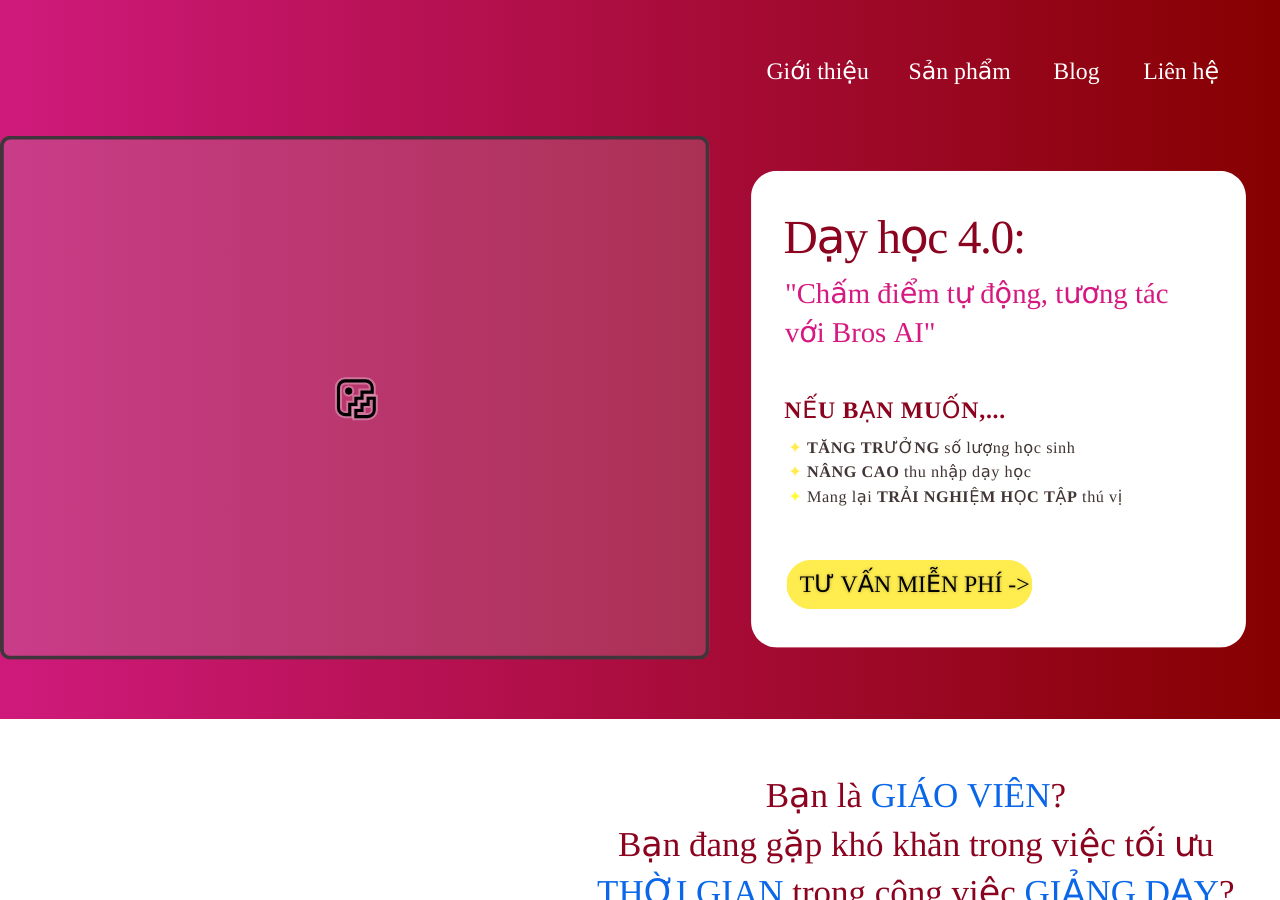
==== commit b5e34327: "new" ====
--- a/index.html
+++ b/index.html
@@ -3,33 +3,33 @@
 
 <head>
   <meta http-equiv="Content-Type" content="text/html; charset=UTF-8">
-  <base href="https://day-hoc-hieu-qua.chainplatform.net">
+  <base href=".">
   <title>Chain Platform</title>
   <meta name="app-name" content="export_website">
   <meta name="viewport" content="width=device-width, initial-scale=1">
-  <link href="./_assets/a0684b0780c739e9.vendor.ltr.css" rel="stylesheet"
+  <link href="./index_files/a0684b0780c739e9.vendor.ltr.css" rel="stylesheet"
     integrity="sha512-JwMCpiHdk95MoUTatfaZJwstzeDnWfvWMJiwnSxZfPmgeCe4yvQDQ+ONMQjIy/Ht72r0TmlE+gvZnYRnpdLdVg=="
     crossorigin="anonymous">
-  <link href="./_assets/64eca4d564cd9156.ltr.css" rel="stylesheet"
+  <link href="./index_files/64eca4d564cd9156.ltr.css" rel="stylesheet"
     integrity="sha512-zxWSm3B3M5zPkKXRX160GHZebPzR3/FsYFVNMRCSE2vaMISJv8AdxMyGUHznl/V+guSX2+J481AODijM9OJtOg=="
     crossorigin="anonymous">
-  <link href="./_assets/static_font_4.ltr.css" rel="stylesheet">
-  <link href="./_assets/d018647ea7ca3139.runtime.js" rel="preload" as="script" crossorigin="anonymous"
+  <link href="./index_files/static_font_4.ltr.css" rel="stylesheet">
+  <link href="./index_files/d018647ea7ca3139.runtime.js" rel="preload" as="script" crossorigin="anonymous"
     integrity="sha512-H4rrb49wuphVdgsYyyPBQChqRpr2ORDeX3auyANTajUJCjEDpW5WUSdHLRIc1DuWIqPIrH+2/td9bWFaic72HA=="
     nonce="">
-  <link href="./_assets/6b0b6cd7b4380852.i3d79q.vendor.js" rel="preload" as="script" crossorigin="anonymous"
+  <link href="./index_files/6b0b6cd7b4380852.i3d79q.vendor.js" rel="preload" as="script" crossorigin="anonymous"
     integrity="sha512-glSI1ZcMUx+fEJqWv9YcgE1tNCr56/uOkUR+FNrA606NNtXNGexG48WkOpi04ftgEqTi5xPNF+dwTGeSe9T0aw=="
     nonce="">
-  <link href="./_assets/4fbfd40b53ec3403.vendor.js" rel="preload" as="script" crossorigin="anonymous"
+  <link href="./index_files/4fbfd40b53ec3403.vendor.js" rel="preload" as="script" crossorigin="anonymous"
     integrity="sha512-9u5YTP0/q1yGgDQEgCtA0K799ZULLEecwFu9cUcuGBrqbaiDW640kY8RseXkZ5Zi1xfXpBcilwPl0fp+gA57bg=="
     nonce="">
-  <link href="./_assets/383aa6be8807fd86.strings.js" rel="preload" as="script" crossorigin="anonymous"
+  <link href="./index_files/383aa6be8807fd86.strings.js" rel="preload" as="script" crossorigin="anonymous"
     integrity="sha512-Xr0N3E19VpZnRX63V8nILx61wxqqbFKZVcIzlY8lojELD3D14DzzSzk4JEHKCFXAeTuff0jwkywBoD0VwMjQcg=="
     nonce="">
-  <link href="./_assets/279f42b387ff6d8c.vi-VN.js" rel="preload" as="script" crossorigin="anonymous"
+  <link href="./index_files/279f42b387ff6d8c.vi-VN.js" rel="preload" as="script" crossorigin="anonymous"
     integrity="sha512-amp8ixEUIBJWc3xa+DRnQfYTfUv2oOS8MUcmkj30Y/Ki963ipJKIqGm/X3y3jBc6HC1DFd52BTGNF3yOoU94dw=="
     nonce="">
-  <link href="./_assets/e5dfadeacd138067.js" rel="preload" as="script" crossorigin="anonymous"
+  <link href="./index_files/e5dfadeacd138067.js" rel="preload" as="script" crossorigin="anonymous"
     integrity="sha512-FApp3t4t3sRidE26/5ihaldK56MGvKiaLSwNCSvLoDCTDBK7K768RGihjMD8R7ZhCCdbVtmdsyoyYB0pwkTVAw=="
     nonce="">
   <meta name="referrer" content="strict-origin-when-cross-origin">
@@ -52,36 +52,3276 @@
   </script>
   <style type="text/css"></style>
   <style type="text/css"></style>
-  <link rel="stylesheet" type="text/css" href="./_assets/9abc6146f4633109.ltr.css">
-  <link rel="stylesheet" type="text/css" href="./_assets/70c1b7c5e4c398ac.ltr.css">
-  <link rel="stylesheet" type="text/css" href="./_assets/106ff6d2a1d1c94c.ltr.css">
+  <link rel="stylesheet" type="text/css" href="./index_files/9abc6146f4633109.ltr.css">
+  <link rel="stylesheet" type="text/css" href="./index_files/70c1b7c5e4c398ac.ltr.css">
+  <link rel="stylesheet" type="text/css" href="./index_files/106ff6d2a1d1c94c.ltr.css">
 </head>
 
 <body>
   <script
     nonce="">document.documentElement.classList.replace('adaptive', window.matchMedia('(prefers-color-scheme: dark)').matches ? 'dark' : 'light');</script>
-  <div id="root"></div>
+  <div id="root">
+    <div class="yIDCqA">
+      <main class="_8OlyIw">
+        <div class="_4KoDHA">
+          <div class="ZRRuDw">
+            <div style="height: 100%; width: 100%;">
+              <div class="KYQZFA">
+                <section id="PBTHkFzSFg58ZMYg" class="rGeu6w" data-scroll-ready="true"
+                  style="background-color: rgb(255, 255, 255);">
+                  <div>
+                    <div class="onhyOQ" style="width: 1440px; height: 768px; align-items: center;">
+                      <div class="twbtjQ">
+                        <div class="GDnEHQ" style="width: 1440px; height: 768px; background-color: rgb(255, 255, 255);">
+                          <div class="o2Yl2g">
+                            <div class="_mXnjA" lang="en" style="width: 1440px; height: 768px;">
+                              <div class="_6t4CHA">
+                                <div class="a26Xuw">
+                                  <div class="Ms_IOA"><svg class="_KMJVg" role="presentation" viewBox="0 0 1440 768"
+                                      preserveAspectRatio="xMidYMid slice">
+                                      <defs>
+                                        <lineargradient gradientUnits="userSpaceOnUse" id="__id0__id1" x1="0" y1="384"
+                                          x2="1440" y2="384">
+                                          <stop stop-color="#cf1a7c" stop-opacity="1" offset="0"></stop>
+                                          <stop stop-color="#860000" stop-opacity="1" offset="1"></stop>
+                                        </lineargradient>
+                                      </defs>
+                                      <rect x="0" y="0" width="1440" height="768" fill="url(#__id0__id1)"></rect>
+                                    </svg></div>
+                                </div>
+                              </div>
+                              <div
+                                style="position: absolute; top: 76.8px; left: 76.8px; width: 1286.4px; height: 614.4px;">
+                              </div>
+                              <div class="DF_utQ _682gpw _0xkaeQ"
+                                style="touch-action: pan-x pan-y pinch-zoom; width: 528.165px; height: 509.098px; transform: translate(838.496px, 182.102px);">
+                                <div
+                                  style="position: absolute; top: 0px; left: 0px; transform-origin: 0px 0px; height: 509.098px; width: 528.165px; transform: scale(1);">
+                                  <div class="hWv4NA"
+                                    style="width: 528.165px; height: 509.098px; margin-left: 0px; margin-top: 0px;"><svg
+                                      class="_7KaXww">
+                                      <defs>
+                                        <clippath id="__id2">
+                                          <path
+                                            d="M14.07980777886845,0L251.50788761606884,0C255.24208480773743,0 258.8233390092128,1.4834040522972343 261.4638151551774,4.123880239759893C264.10429134264,6.764356385724474 265.58769539493727,10.34561058719985 265.58769539493727,14.07980777886845L265.58769539493727,241.92019222936568C265.58769539493727,245.65438942103427 264.10429134264,249.23564362250966 261.4638151551774,251.87611976847424C258.8233390092128,254.51659595593688 255.24208480773743,256.0000000082341 251.50788761606884,256.0000000082341L14.07980777886845,256.0000000082341C10.34561058719985,256.0000000082341 6.764356385724474,254.51659595593688 4.123880239759893,251.87611976847424C1.4834040522972343,249.23564362250966 0,245.65438942103427 0,241.92019222936568L0,14.07980777886845C0,10.34561058719985 1.4834040522972343,6.764356385724474 4.123880239759893,4.123880239759893C6.764356385724474,1.4834040522972343 10.34561058719985,0 14.07980777886845,0Z">
+                                          </path>
+                                        </clippath>
+                                      </defs>
+                                    </svg>
+                                    <div class="bFnJ2A"
+                                      style="clip-path: url(&quot;#__id2&quot;); background: rgb(255, 255, 255); width: 265.588px; height: 256px; transform: scale(1.98866, 1.98866); transform-origin: 0px 0px;">
+                                    </div>
+                                  </div>
+                                </div>
+                              </div>
+                              <div class="DF_utQ _682gpw _0xkaeQ"
+                                style="touch-action: pan-x pan-y pinch-zoom; width: 335.455px; height: 59.8667px; transform: translate(873.232px, 223.313px);">
+                                <div class="aF9o6Q _0yZ6Qg"
+                                  style="writing-mode: horizontal-tb; width: 335.455px; height: 59.8667px;">
+                                  <div lang="en" class="AdBbhQ hGbcYA rLWGlw _7rUwsA"
+                                    style="transform: translate(0px, -5.06666px);">
+                                    <p class="cgHgbA nxe3IQ Xp24Nw PanoWQ"
+                                      style="font-family: &quot;YADK30bC6HQ 0&quot;, auto; --cAuMqQ: 50.6666px; color: rgb(139, 3, 31); line-height: 70px; letter-spacing: -0.028em; --pY_8zA: 0; text-transform: none; --oJepFA: 0; --uYCVzQ: none; list-style-type: none;">
+                                      <span class="OYPEnA"
+                                        style="font-size: 1em; font-weight: 400; font-style: normal; color: rgb(139, 3, 31); font-kerning: none; text-decoration: none;">Dạy
+                                        học 4.0:</span>
+                                    </p>
+                                  </div>
+                                </div>
+                              </div>
+                              <div class="DF_utQ _682gpw _0xkaeQ"
+                                style="touch-action: pan-x pan-y pinch-zoom; width: 443.668px; height: 77.8666px; transform: translate(874.645px, 295.033px);">
+                                <div class="aF9o6Q _0yZ6Qg"
+                                  style="writing-mode: horizontal-tb; width: 443.668px; height: 77.8666px;">
+                                  <div lang="en" class="AdBbhQ hGbcYA rLWGlw _7rUwsA"
+                                    style="transform: translate(0px, -3.06668px);">
+                                    <p class="cgHgbA nxe3IQ Xp24Nw PanoWQ"
+                                      style="font-family: &quot;YADK30bC6HQ 0&quot;, auto; --cAuMqQ: 30.6668px; color: rgb(214, 25, 128); line-height: 42px; letter-spacing: 0em; --pY_8zA: 0; text-transform: none; --oJepFA: 0; --uYCVzQ: none; list-style-type: none;">
+                                      <span class="OYPEnA"
+                                        style="font-size: 1em; font-weight: 400; font-style: normal; color: rgb(214, 25, 128); font-kerning: none; text-decoration: none;">"Chấm
+                                        điểm tự động, tương tác<br>với Bros AI"</span>
+                                    </p>
+                                  </div>
+                                </div>
+                              </div>
+                              <div class="DF_utQ _682gpw _0xkaeQ"
+                                style="touch-action: pan-x pan-y pinch-zoom; width: 261.508px; height: 29.9333px; transform: translate(874.072px, 423.899px);">
+                                <div class="aF9o6Q _0yZ6Qg"
+                                  style="writing-mode: horizontal-tb; width: 261.508px; height: 29.9333px;">
+                                  <div lang="en" class="AdBbhQ hGbcYA rLWGlw _7rUwsA"
+                                    style="transform: translate(0px, -2.53334px);">
+                                    <p class="cgHgbA nxe3IQ Xp24Nw PanoWQ"
+                                      style="font-family: &quot;YAFdtZAC0Mk 0&quot;, auto; --cAuMqQ: 25.3334px; color: rgb(139, 3, 31); line-height: 35px; letter-spacing: 0.032em; --pY_8zA: 0; text-transform: none; --oJepFA: 0; --uYCVzQ: none; list-style-type: none;">
+                                      <span class="OYPEnA"
+                                        style="font-size: 1em; font-weight: 800; font-style: normal; color: rgb(139, 3, 31); font-kerning: none; text-decoration: none;">NẾU
+                                        BẠN MUỐN,...</span>
+                                    </p>
+                                  </div>
+                                </div>
+                              </div>
+                              <div class="DF_utQ _682gpw _0xkaeQ"
+                                style="touch-action: pan-x pan-y pinch-zoom; width: 403.522px; height: 72.8px; transform: translate(873.232px, 468.151px);">
+                                <div class="aF9o6Q _0yZ6Qg"
+                                  style="writing-mode: horizontal-tb; width: 403.522px; height: 72.8px;">
+                                  <div class="nmQ_KA">
+                                    <div style="text-shadow: rgba(255, 237, 79, 0.12) 0.766035px 0.766035px 0px;">
+                                      <div lang="en" class="AdBbhQ hGbcYA rLWGlw _7rUwsA"
+                                        style="transform: translate(0px, -2.60001px);">
+                                        <p class="cgHgbA nxe3IQ Xp24Nw PanoWQ"
+                                          style="font-family: &quot;YAFdtZAC0Mk 0&quot;, auto; --cAuMqQ: 17.3334px; color: rgb(0, 0, 0); line-height: 26px; letter-spacing: 0.034em; --pY_8zA: 0; text-transform: none; --oJepFA: 0; --uYCVzQ: none; list-style-type: none;">
+                                          <span class="OYPEnA L7Ipcg"
+                                            style="font-size: 1em; font-weight: 700; font-style: normal; color: rgb(255, 237, 79); font-kerning: none; text-decoration: none;">
+                                          </span><span class="OYPEnA"
+                                            style="font-size: 1em; font-weight: 700; font-style: normal; color: rgb(255, 237, 79); font-kerning: none; text-decoration: none;">✦</span><span
+                                            class="OYPEnA"
+                                            style="font-size: 1em; font-weight: 700; font-style: normal; color: rgb(0, 0, 0); font-kerning: none; text-decoration: none;">
+                                          </span><span class="OYPEnA"
+                                            style="font-size: 1em; font-weight: 700; font-style: normal; color: rgb(65, 53, 60); font-kerning: none; text-decoration: none;">TĂNG
+                                            TRƯỞNG </span><span class="OYPEnA"
+                                            style="font-size: 1em; font-weight: 400; font-style: normal; color: rgb(65, 53, 60); font-kerning: none; text-decoration: none;">số
+                                            lượng học sinh</span>
+                                        </p>
+                                        <p class="cgHgbA nxe3IQ Xp24Nw"
+                                          style="font-family: &quot;YAFdtZAC0Mk 0&quot;, auto; --cAuMqQ: 17.3334px; color: rgb(0, 0, 0); line-height: 26px; letter-spacing: 0.034em; --pY_8zA: 0; text-transform: none; --oJepFA: 0; --uYCVzQ: none; list-style-type: none;">
+                                          <span class="OYPEnA L7Ipcg"
+                                            style="font-size: 1em; font-weight: 700; font-style: normal; color: rgb(0, 0, 0); font-kerning: none; text-decoration: none;">
+                                          </span><span class="OYPEnA"
+                                            style="font-size: 1em; font-weight: 700; font-style: normal; color: rgb(255, 237, 79); font-kerning: none; text-decoration: none;">✦</span><span
+                                            class="OYPEnA"
+                                            style="font-size: 1em; font-weight: 700; font-style: normal; color: rgb(0, 0, 0); font-kerning: none; text-decoration: none;">
+                                          </span><span class="OYPEnA"
+                                            style="font-size: 1em; font-weight: 700; font-style: normal; color: rgb(65, 53, 60); font-kerning: none; text-decoration: none;">NÂNG
+                                            CAO </span><span class="OYPEnA"
+                                            style="font-size: 1em; font-weight: 400; font-style: normal; color: rgb(65, 53, 60); font-kerning: none; text-decoration: none;">thu
+                                            nhập dạy học</span>
+                                        </p>
+                                        <p class="cgHgbA nxe3IQ Xp24Nw"
+                                          style="font-family: &quot;YAFdtZAC0Mk 0&quot;, auto; --cAuMqQ: 17.3334px; color: rgb(0, 0, 0); line-height: 26px; letter-spacing: 0.034em; --pY_8zA: 0; text-transform: none; --oJepFA: 0; --uYCVzQ: none; list-style-type: none;">
+                                          <span class="OYPEnA L7Ipcg"
+                                            style="font-size: 1em; font-weight: 700; font-style: normal; color: rgb(0, 0, 0); font-kerning: none; text-decoration: none;">
+                                          </span><span class="OYPEnA"
+                                            style="font-size: 1em; font-weight: 700; font-style: normal; color: rgb(253, 251, 60); font-kerning: none; text-decoration: none;">✦</span><span
+                                            class="OYPEnA"
+                                            style="font-size: 1em; font-weight: 400; font-style: normal; color: rgb(253, 251, 60); font-kerning: none; text-decoration: none;">
+                                          </span><span class="OYPEnA"
+                                            style="font-size: 1em; font-weight: 400; font-style: normal; color: rgb(65, 53, 60); font-kerning: none; text-decoration: none;">Mang
+                                            lại</span><span class="OYPEnA"
+                                            style="font-size: 1em; font-weight: 700; font-style: normal; color: rgb(65, 53, 60); font-kerning: none; text-decoration: none;">
+                                            TRẢI NGHIỆM HỌC TẬP</span><span class="OYPEnA"
+                                            style="font-size: 1em; font-weight: 400; font-style: normal; color: rgb(65, 53, 60); font-kerning: none; text-decoration: none;">
+                                            thú vị</span><span class="OYPEnA L7Ipcg"
+                                            style="font-size: 1em; font-weight: 400; font-style: normal; color: rgb(65, 53, 60); font-kerning: none; text-decoration: none;">
+                                          </span>
+                                        </p>
+                                      </div>
+                                    </div>
+                                  </div>
+                                </div>
+                              </div>
+                              <div class="DF_utQ _682gpw _0xkaeQ"
+                                style="touch-action: pan-x pan-y pinch-zoom; width: 262.642px; height: 52.4747px; transform: translate(876.232px, 597.551px);">
+                                <div
+                                  style="position: absolute; top: 0px; left: 0px; transform-origin: 0px 0px; height: 52.4747px; width: 262.642px; transform: scale(1);">
+                                  <div class="hWv4NA"
+                                    style="width: 262.642px; height: 52.4747px; margin-left: 0px; margin-top: 0px;"><svg
+                                      class="_7KaXww">
+                                      <defs>
+                                        <clippath id="__id3">
+                                          <path
+                                            d="M128.00000004634606,0L1153.3111189269755,0C1224.0035669400665,0 1281.3111189733213,57.30755203325479 1281.3111189733213,128.00000004634606C1281.3111189733213,198.69244805943734 1224.0035669400665,256.0000000926921 1153.3111189269755,256.0000000926921L128.00000004634606,256.0000000926921C57.30755203325479,256.0000000926921 0,198.69244805943734 0,128.00000004634606C0,57.30755203325479 57.30755203325479,0 128.00000004634606,0Z">
+                                          </path>
+                                        </clippath>
+                                      </defs>
+                                    </svg>
+                                    <div class="bFnJ2A"
+                                      style="clip-path: url(&quot;#__id3&quot;); background: rgb(255, 237, 79); width: 1281.31px; height: 256px; transform: scale(0.204979, 0.204979); transform-origin: 0px 0px;">
+                                    </div>
+                                  </div>
+                                </div>
+                              </div>
+                              <div class="DF_utQ _682gpw _0xkaeQ"
+                                style="touch-action: pan-x pan-y pinch-zoom; width: 234.125px; height: 29.9333px; transform: translate(890.491px, 608.822px);">
+                                <div class="aF9o6Q _0yZ6Qg"
+                                  style="writing-mode: horizontal-tb; width: 234.125px; height: 29.9333px;">
+                                  <div class="nmQ_KA">
+                                    <div
+                                      style="text-shadow: rgba(0, 0, 0, 0.318) 0px 0.949999px 3.97574px; filter: opacity(1);">
+                                      <div lang="en" class="AdBbhQ hGbcYA rLWGlw _7rUwsA"
+                                        style="transform: translate(0px, -2.53333px);">
+                                        <p class="cgHgbA pYZEjA Xp24Nw PanoWQ"
+                                          style="font-family: &quot;YADK30bC6HQ 0&quot;, auto; --cAuMqQ: 25.3333px; color: rgb(0, 0, 0); line-height: 35px; letter-spacing: 0em; --pY_8zA: 0; text-transform: none; --oJepFA: 0; --uYCVzQ: none; list-style-type: none;">
+                                          <a href="https://docs.google.com/forms/d/e/1FAIpQLSc9mV-02enY-E9QNcMKeYLOistUYscqpQogAED_-BjIzTpzEA/viewform?usp=dialog"
+                                            target="_blank" draggable="false" rel="noopener nofollow" class="OYPEnA"
+                                            style="font-size: 1em; font-weight: 400; font-style: normal; color: rgb(0, 0, 0); font-kerning: none; text-decoration: none;">TƯ
+                                            VẤN MIỄN PHÍ -&gt;</a>
+                                        </p>
+                                      </div>
+                                    </div>
+                                  </div>
+                                </div>
+                              </div>
+                              <div class="DF_utQ _682gpw _0xkaeQ"
+                                style="touch-action: pan-x pan-y pinch-zoom; width: 757.092px; height: 558.925px; transform: translate(37px, 144.981px);">
+                                <div
+                                  style="position: absolute; top: 0px; left: 0px; transform-origin: 0px 0px; height: 558.925px; width: 757.092px; transform: scale(1);">
+                                  <div class="hWv4NA"
+                                    style="width: 757.092px; height: 558.925px; margin-left: 0px; margin-top: 0px;"><svg
+                                      class="_7KaXww">
+                                      <defs>
+                                        <clippath id="__id4">
+                                          <path
+                                            d="M5.03823883708151,0L341.72636471867145,0C344.5089071716082,0 346.76460352804327,2.255696356435097 346.76460355575296,5.03823883708151L346.76460355575296,250.96176116650167C346.76460352804327,253.74430364714812 344.5089071716082,256.0000000035832 341.72636471867145,256.0000000035832L5.03823883708151,256.0000000035832C2.255696356435097,256.0000000035832 0,253.74430364714812 0,250.96176116650167L0,5.03823883708151C0,2.255696356435097 2.255696356435097,0 5.03823883708151,0Z">
+                                          </path>
+                                        </clippath>
+                                      </defs>
+                                    </svg>
+                                    <div class="bFnJ2A"
+                                      style="clip-path: url(&quot;#__id4&quot;); transform: scale(2.1833, 2.1833); transform-origin: 0px 0px; width: 346.765px; height: 256px;">
+                                      <div class="_4c2rDg GxUsfw" style="transform-origin: 173.382px 128px;">
+                                        <div class="qhHTGg"
+                                          style="width: 455.111px; height: 256px; transform: translate(-105.658px, 0px) translate(227.556px, 128px) rotate(0deg) translate(-227.556px, -128px); transform-origin: 0px 0px;">
+                                          <img class="_7_i_XA" crossorigin="anonymous"
+                                            src="./index_files/8c72293f998a69eec2e9331f2dfd11b9.png" draggable="false">
+                                        </div>
+                                      </div>
+                                    </div>
+                                  </div><svg class="qY_pAA" viewBox="0 0 125.14194416585423 92.38641250870688"
+                                    style="overflow: hidden; width: 757.092px; height: 558.925px;">
+                                    <defs>
+                                      <clippath id="__id6">
+                                        <path
+                                          d="M1.81822192,0L123.32372225,0C124.32789848,0 125.14194416000001,0.81404568 125.14194417,1.81822192L125.14194417,90.56819059C125.14194416000001,91.57236683 124.32789848,92.38641251 123.32372225,92.38641251L1.81822192,92.38641251C0.81404568,92.38641251 0,91.57236683 0,90.56819059L0,1.81822192C0,0.81404568 0.81404568,0 1.81822192,0Z">
+                                        </path>
+                                      </clippath>
+                                    </defs>
+                                    <path
+                                      d="M1.81822192,0L123.32372225,0C124.32789848,0 125.14194416000001,0.81404568 125.14194417,1.81822192L125.14194417,90.56819059C125.14194416000001,91.57236683 124.32789848,92.38641251 123.32372225,92.38641251L1.81822192,92.38641251C0.81404568,92.38641251 0,91.57236683 0,90.56819059L0,1.81822192C0,0.81404568 0.81404568,0 1.81822192,0Z"
+                                      stroke="#41353c" stroke-width="8" stroke-linecap="butt" clip-path="url(#__id6)"
+                                      fill="none" vector-effect="non-scaling-stroke"></path>
+                                  </svg>
+                                  <div class="Pr6LEA"></div>
+                                </div>
+                              </div>
+                              <div class="DF_utQ _682gpw _0xkaeQ"
+                                style="touch-action: pan-x pan-y pinch-zoom; width: 520.552px; height: 29.9333px; transform: translate(838.496px, 61.8333px);">
+                                <div
+                                  style="width: 520.552px; height: 29.9333px; transform: scale(1, 1); transform-origin: 0px 0px;">
+                                  <div class="DF_utQ _682gpw _0xkaeQ"
+                                    style="touch-action: pan-x pan-y pinch-zoom; width: 123.224px; height: 29.9333px; transform: translate(397.328px, 3.55271e-15px);">
+                                    <div class="aF9o6Q _0yZ6Qg"
+                                      style="writing-mode: horizontal-tb; width: 123.224px; height: 29.9333px;">
+                                      <div lang="en" class="AdBbhQ hGbcYA rLWGlw _7rUwsA"
+                                        style="transform: translate(0px, -2.53334px);">
+                                        <p class="cgHgbA pYZEjA Xp24Nw PanoWQ"
+                                          style="font-family: &quot;YADK30bC6HQ 0&quot;, auto; --cAuMqQ: 25.3334px; color: rgb(255, 255, 255); line-height: 35px; letter-spacing: 0em; --pY_8zA: 0; text-transform: none; --oJepFA: 0; --uYCVzQ: none; list-style-type: none;">
+                                          <a href="https://zalo.me/84846775044" target="_blank" draggable="false"
+                                            rel="noopener nofollow" class="OYPEnA"
+                                            style="font-size: 1em; font-weight: 400; font-style: normal; color: rgb(255, 255, 255); font-kerning: none; text-decoration: none;">Liên
+                                            hệ</a>
+                                        </p>
+                                      </div>
+                                    </div>
+                                  </div>
+                                  <div class="DF_utQ _682gpw _0xkaeQ"
+                                    style="touch-action: pan-x pan-y pinch-zoom; width: 88.4454px; height: 29.9333px; transform: translate(303.055px, 3.55271e-15px);">
+                                    <div class="aF9o6Q _0yZ6Qg"
+                                      style="writing-mode: horizontal-tb; width: 88.4454px; height: 29.9333px;">
+                                      <div lang="en" class="AdBbhQ hGbcYA rLWGlw _7rUwsA"
+                                        style="transform: translate(0px, -2.53334px);">
+                                        <p class="cgHgbA pYZEjA Xp24Nw PanoWQ"
+                                          style="font-family: &quot;YADK30bC6HQ 0&quot;, auto; --cAuMqQ: 25.3334px; color: rgb(255, 255, 255); line-height: 35px; letter-spacing: 0em; --pY_8zA: 0; text-transform: none; --oJepFA: 0; --uYCVzQ: none; list-style-type: none;">
+                                          <a href="https://www.facebook.com/chainplatform.net" target="_blank"
+                                            draggable="false" rel="noopener nofollow" class="OYPEnA"
+                                            style="font-size: 1em; font-weight: 400; font-style: normal; color: rgb(255, 255, 255); font-kerning: none; text-decoration: none;">Blog</a>
+                                        </p>
+                                      </div>
+                                    </div>
+                                  </div>
+                                  <div class="DF_utQ _682gpw _0xkaeQ"
+                                    style="touch-action: pan-x pan-y pinch-zoom; width: 149.258px; height: 29.9333px; transform: translate(147.969px, 3.55271e-15px);">
+                                    <div class="aF9o6Q _0yZ6Qg"
+                                      style="writing-mode: horizontal-tb; width: 149.258px; height: 29.9333px;">
+                                      <div lang="en" class="AdBbhQ hGbcYA rLWGlw _7rUwsA"
+                                        style="transform: translate(0px, -2.53334px);">
+                                        <p class="cgHgbA pYZEjA Xp24Nw PanoWQ"
+                                          style="font-family: &quot;YADK30bC6HQ 0&quot;, auto; --cAuMqQ: 25.3334px; color: rgb(255, 255, 255); line-height: 35px; letter-spacing: 0em; --pY_8zA: 0; text-transform: none; --oJepFA: 0; --uYCVzQ: none; list-style-type: none;">
+                                          <a href="https://day-hoc-hieu-qua.chainplatform.net/#page-1" target="_self"
+                                            draggable="false" rel="noopener nofollow" class="OYPEnA"
+                                            style="font-size: 1em; font-weight: 400; font-style: normal; color: rgb(255, 255, 255); font-kerning: none; text-decoration: none;">Sản
+                                            phẩm</a>
+                                        </p>
+                                      </div>
+                                    </div>
+                                  </div>
+                                  <div class="DF_utQ _682gpw _0xkaeQ"
+                                    style="touch-action: pan-x pan-y pinch-zoom; width: 142.141px; height: 29.9333px; transform: translate(1.13687e-13px, 3.55271e-15px);">
+                                    <div class="aF9o6Q _0yZ6Qg"
+                                      style="writing-mode: horizontal-tb; width: 142.141px; height: 29.9333px;">
+                                      <div lang="en" class="AdBbhQ hGbcYA rLWGlw _7rUwsA"
+                                        style="transform: translate(0px, -2.53334px);">
+                                        <p class="cgHgbA pYZEjA Xp24Nw PanoWQ"
+                                          style="font-family: &quot;YADK30bC6HQ 0&quot;, auto; --cAuMqQ: 25.3334px; color: rgb(255, 255, 255); line-height: 35px; letter-spacing: 0em; --pY_8zA: 0; text-transform: none; --oJepFA: 0; --uYCVzQ: none; list-style-type: none;">
+                                          <a href="https://vn.chainplatform.net/" target="_blank" draggable="false"
+                                            rel="noopener nofollow" class="OYPEnA"
+                                            style="font-size: 1em; font-weight: 400; font-style: normal; color: rgb(255, 255, 255); font-kerning: none; text-decoration: none;">Giới
+                                            thiệu</a>
+                                        </p>
+                                      </div>
+                                    </div>
+                                  </div>
+                                </div>
+                              </div>
+                              <div class="DF_utQ _682gpw _0xkaeQ"
+                                style="touch-action: pan-x pan-y pinch-zoom; width: 186px; height: 53.5067px; transform: translate(72.7183px, 51.8698px);">
+                                <div class="Zp7NQw">
+                                  <div class="a26Xuw">
+                                    <div class="PcHy7w">
+                                      <div class="uk_25A Ty61NA">
+                                        <div class="Izwocg"
+                                          style="width: 186px; height: 53.5067px; transform: translate(-1.42109e-14px, -7.10543e-15px) rotate(0deg);">
+                                          <img class="_7_i_XA" crossorigin="anonymous"
+                                            src="./index_files/fb6b6ba8e8a1a63470864146c76d0f04.png" draggable="false">
+                                        </div>
+                                      </div>
+                                    </div>
+                                  </div>
+                                  <div
+                                    style="position: absolute; top: 0px; left: 0px; transform-origin: 0px 0px; height: 53.5067px; width: 186px; pointer-events: none; transform: scale(1);">
+                                  </div>
+                                </div>
+                              </div>
+                            </div>
+                          </div>
+                        </div>
+                        <div class="QhExXw pKfnlA" style="width: 1440px; height: 768px; margin: 0px;"></div>
+                      </div>
+                    </div>
+                  </div>
+                </section>
+                <section id="0" class="rGeu6w" data-scroll-ready="true" style="background-color: rgb(255, 255, 255);">
+                  <div>
+                    <div class="onhyOQ" style="width: 1440px; height: 768px; align-items: center;">
+                      <div class="twbtjQ">
+                        <div class="GDnEHQ" style="width: 1440px; height: 768px; background-color: rgb(255, 255, 255);">
+                          <div class="o2Yl2g">
+                            <div class="_mXnjA" lang="en" style="width: 1440px; height: 768px;">
+                              <div class="_6t4CHA">
+                                <div class="a26Xuw">
+                                  <div class="fbzKiw" style="background: rgb(255, 255, 255);"></div>
+                                </div>
+                              </div>
+                              <div
+                                style="position: absolute; top: 76.8px; left: 76.8px; width: 1286.4px; height: 614.4px;">
+                              </div>
+                              <div class="DF_utQ _682gpw _0xkaeQ"
+                                style="touch-action: pan-x pan-y pinch-zoom; width: 714.247px; height: 177.963px; transform: translate(657.285px, 44.7608px);">
+                                <div
+                                  style="width: 714.247px; height: 177.963px; transform: scale(1, 1); transform-origin: 0px 0px;">
+                                  <div class="DF_utQ _682gpw _0xkaeQ"
+                                    style="touch-action: pan-x pan-y pinch-zoom; width: 714.247px; height: 177.963px; transform: translate(0px, 1.42109e-14px);">
+                                    <div
+                                      style="position: absolute; top: 0px; left: 0px; transform-origin: 0px 0px; height: 177.963px; width: 714.247px; transform: scale(1);">
+                                      <div class="hWv4NA"
+                                        style="width: 714.247px; height: 177.963px; margin-left: 0px; margin-top: 0px;">
+                                        <svg class="_7KaXww">
+                                          <defs>
+                                            <clippath id="__id10">
+                                              <path d="M0,0L1027.4477179217517,0L1027.4477179217517,256L0,256Z"></path>
+                                            </clippath>
+                                          </defs>
+                                        </svg>
+                                        <div class="bFnJ2A"
+                                          style="clip-path: url(&quot;#__id10&quot;); width: 1027.45px; height: 256px; transform: scale(0.695166, 0.695166); transform-origin: 0px 0px;">
+                                        </div>
+                                      </div>
+                                    </div>
+                                  </div>
+                                  <div class="DF_utQ _682gpw _0xkaeQ"
+                                    style="touch-action: pan-x pan-y pinch-zoom; width: 706.247px; height: 162.5px; transform: translate(4px, 7.73129px);">
+                                    <div class="aF9o6Q _0yZ6Qg"
+                                      style="writing-mode: horizontal-tb; width: 706.247px; height: 162.5px;">
+                                      <div lang="en" class="AdBbhQ hGbcYA _7rUwsA"
+                                        style="transform: translate(0px, -3.73331px);">
+                                        <p class="cgHgbA pYZEjA Xp24Nw PanoWQ"
+                                          style="font-family: &quot;YADK30bC6HQ 0&quot;, auto; --cAuMqQ: 37.3331px; color: rgb(171, 0, 35); line-height: 52px; letter-spacing: 0em; --pY_8zA: 0; text-transform: none; --oJepFA: 0; --uYCVzQ: none; list-style-type: none;">
+                                          <span class="OYPEnA"
+                                            style="font-size: 1em; font-weight: 400; font-style: normal; color: rgb(139, 3, 31); font-kerning: none; text-decoration: none;">Bạn
+                                            là</span><span class="OYPEnA"
+                                            style="font-size: 1em; font-weight: 400; font-style: normal; color: rgb(171, 0, 35); font-kerning: none; text-decoration: none;">
+                                          </span><span class="OYPEnA"
+                                            style="font-size: 1em; font-weight: 400; font-style: normal; color: rgb(10, 103, 233); font-kerning: none; text-decoration: none;">GIÁO
+                                            VIÊN</span><span class="OYPEnA"
+                                            style="font-size: 1em; font-weight: 400; font-style: normal; color: rgb(139, 3, 31); font-kerning: none; text-decoration: none;">?</span>
+                                        </p>
+                                        <p class="cgHgbA pYZEjA Xp24Nw"
+                                          style="font-family: &quot;YADK30bC6HQ 0&quot;, auto; --cAuMqQ: 37.3331px; color: rgb(171, 0, 35); line-height: 52px; letter-spacing: 0em; --pY_8zA: 0; text-transform: none; --oJepFA: 0; --uYCVzQ: none; list-style-type: none;">
+                                          <span class="OYPEnA"
+                                            style="font-size: 1em; font-weight: 400; font-style: normal; color: rgb(139, 3, 31); font-kerning: none; text-decoration: none;">Bạn
+                                            đang gặp khó khăn trong việc tối ưu</span><span class="OYPEnA"
+                                            style="font-size: 1em; font-weight: 400; font-style: normal; color: rgb(171, 0, 35); font-kerning: none; text-decoration: none;">
+                                          </span><span class="OYPEnA"
+                                            style="font-size: 1em; font-weight: 400; font-style: normal; color: rgb(10, 103, 233); font-kerning: none; text-decoration: none;">THỜI
+                                            GIAN</span><span class="OYPEnA"
+                                            style="font-size: 1em; font-weight: 400; font-style: normal; color: rgb(171, 0, 35); font-kerning: none; text-decoration: none;">
+                                          </span><span class="OYPEnA"
+                                            style="font-size: 1em; font-weight: 400; font-style: normal; color: rgb(139, 3, 31); font-kerning: none; text-decoration: none;">trong
+                                            công việc</span><span class="OYPEnA"
+                                            style="font-size: 1em; font-weight: 400; font-style: normal; color: rgb(171, 0, 35); font-kerning: none; text-decoration: none;">
+                                          </span><span class="OYPEnA"
+                                            style="font-size: 1em; font-weight: 400; font-style: normal; color: rgb(10, 103, 233); font-kerning: none; text-decoration: none;">GIẢNG
+                                            DẠY</span><span class="OYPEnA"
+                                            style="font-size: 1em; font-weight: 400; font-style: normal; color: rgb(139, 3, 31); font-kerning: none; text-decoration: none;">?</span>
+                                        </p>
+                                      </div>
+                                    </div>
+                                  </div>
+                                </div>
+                              </div>
+                              <div
+                                style="clip-path: polygon(37px 133.742px, 606.9px 133.742px, 606.9px 768px, 37px 768px);">
+                                <div class="DF_utQ _682gpw _0xkaeQ"
+                                  style="touch-action: pan-x pan-y pinch-zoom; width: 610.122px; height: 634.258px; transform: translate(-3.22216px, 133.742px);">
+                                  <div class="DF_utQ" style="width: 610.122px; height: 634.258px;">
+                                    <div class="Zp7NQw">
+                                      <div class="a26Xuw">
+                                        <div class="PcHy7w">
+                                          <div class="uk_25A Ty61NA">
+                                            <div class="Izwocg"
+                                              style="width: 1127.57px; height: 634.258px; transform: translate(-164.817px, 0px) rotate(0deg);">
+                                              <img class="_7_i_XA" crossorigin="anonymous"
+                                                src="./index_files/19a43c0c67b267c6e8cd90b5658ebdfd.png"
+                                                draggable="false">
+                                            </div>
+                                          </div>
+                                        </div>
+                                      </div>
+                                      <div
+                                        style="position: absolute; top: 0px; left: 0px; transform-origin: 0px 0px; height: 634.258px; width: 610.122px; pointer-events: none; transform: scale(1);">
+                                      </div>
+                                    </div>
+                                  </div>
+                                </div>
+                              </div>
+                              <div class="DF_utQ _682gpw _0xkaeQ"
+                                style="touch-action: pan-x pan-y pinch-zoom; width: 626.035px; height: 45.2766px; transform: translate(701.391px, 320.174px);">
+                                <div
+                                  style="width: 626.035px; height: 45.2766px; transform: scale(1, 1); transform-origin: 0px 0px;">
+                                  <div class="DF_utQ _682gpw _0xkaeQ"
+                                    style="touch-action: pan-x pan-y pinch-zoom; width: 35.489px; height: 29.9878px; transform: translate(-8.17124e-14px, -1.06581e-14px);">
+                                    <div class="Zp7NQw">
+                                      <div class="a26Xuw">
+                                        <div class="PcHy7w">
+                                          <div class="uk_25A Ty61NA">
+                                            <div class="Izwocg"
+                                              style="width: 37.4848px; height: 29.9878px; transform: translate(-0.997905px, 0px) rotate(0deg);">
+                                              <img class="_7_i_XA" crossorigin="anonymous"
+                                                src="./index_files/e6c35d1983c149279edbc4dfbaf1c682.png"
+                                                draggable="false">
+                                            </div>
+                                          </div>
+                                        </div>
+                                      </div>
+                                      <div
+                                        style="position: absolute; top: 0px; left: 0px; transform-origin: 0px 0px; height: 29.9878px; width: 35.489px; pointer-events: none; transform: scale(1);">
+                                      </div>
+                                    </div>
+                                  </div>
+                                  <div class="DF_utQ _682gpw _0xkaeQ"
+                                    style="touch-action: pan-x pan-y pinch-zoom; width: 579.808px; height: 45.2766px; transform: translate(46.2273px, -1.06581e-14px);">
+                                    <div
+                                      style="position: absolute; top: 0px; left: 0px; transform-origin: 0px 0px; height: 45.2766px; width: 579.808px; transform: scale(1);">
+                                      <div class="hWv4NA"
+                                        style="width: 579.808px; height: 45.2766px; margin-left: 0px; margin-top: 0px;">
+                                        <svg class="_7KaXww">
+                                          <defs>
+                                            <clippath id="__id17">
+                                              <path d="M0,0L3278.310282132412,0L3278.310282132412,256L0,256Z"></path>
+                                            </clippath>
+                                          </defs>
+                                        </svg>
+                                        <div class="bFnJ2A"
+                                          style="clip-path: url(&quot;#__id17&quot;); width: 3278.31px; height: 256px; transform: scale(0.176862, 0.176862); transform-origin: 0px 0px;">
+                                        </div>
+                                      </div>
+                                    </div>
+                                  </div>
+                                  <div class="DF_utQ _682gpw _0xkaeQ"
+                                    style="touch-action: pan-x pan-y pinch-zoom; width: 579.808px; height: 27px; transform: translate(46.2273px, 1.92001px);">
+                                    <div class="aF9o6Q _0yZ6Qg"
+                                      style="writing-mode: horizontal-tb; width: 579.808px; height: 27px;">
+                                      <div lang="en" class="AdBbhQ hGbcYA rLWGlw _7rUwsA"
+                                        style="transform: translate(0px, -2.13335px);">
+                                        <ul class="yL4mFA" style="margin-left: 0em;">
+                                          <li class="Xp24Nw _bsDhw cgHgbA WvQL9w PanoWQ"
+                                            style="font-family: &quot;YAFdtZAC0Mk 0&quot;, auto; --cAuMqQ: 21.3335px; color: rgb(0, 0, 0); line-height: 29px; letter-spacing: 0em; --pY_8zA: 0; text-transform: none; --oJepFA: 0; --uYCVzQ: none; list-style-type: none;">
+                                            <span class="OYPEnA"
+                                              style="font-size: 1em; font-weight: 700; font-style: normal; color: rgb(0, 0, 0); font-kerning: none; text-decoration: none;">Mất
+                                            </span><span class="OYPEnA"
+                                              style="font-size: 1em; font-weight: 700; font-style: normal; color: rgb(139, 3, 31); font-kerning: none; text-decoration: none;">NHIỀU
+                                              THỜI GIAN</span><span class="OYPEnA"
+                                              style="font-size: 1em; font-weight: 700; font-style: normal; color: rgb(0, 0, 0); font-kerning: none; text-decoration: none;">
+                                              chấm bài kiểm tra?</span>
+                                          </li>
+                                        </ul>
+                                      </div>
+                                    </div>
+                                  </div>
+                                </div>
+                              </div>
+                              <div class="DF_utQ _682gpw _0xkaeQ"
+                                style="touch-action: pan-x pan-y pinch-zoom; width: 626.04px; height: 70.4209px; transform: translate(701.391px, 380.45px);">
+                                <div
+                                  style="width: 626.04px; height: 70.4209px; transform: scale(1, 1); transform-origin: 0px 0px;">
+                                  <div class="DF_utQ _682gpw _0xkaeQ"
+                                    style="touch-action: pan-x pan-y pinch-zoom; width: 35.489px; height: 29.9878px; transform: translate(-8.17124e-14px, -1.06581e-14px);">
+                                    <div class="Zp7NQw">
+                                      <div class="a26Xuw">
+                                        <div class="PcHy7w">
+                                          <div class="uk_25A Ty61NA">
+                                            <div class="Izwocg"
+                                              style="width: 37.4848px; height: 29.9878px; transform: translate(-0.997905px, -7.10543e-15px) rotate(0deg);">
+                                              <img class="_7_i_XA" crossorigin="anonymous"
+                                                src="./index_files/e6c35d1983c149279edbc4dfbaf1c682.png"
+                                                draggable="false">
+                                            </div>
+                                          </div>
+                                        </div>
+                                      </div>
+                                      <div
+                                        style="position: absolute; top: 0px; left: 0px; transform-origin: 0px 0px; height: 29.9878px; width: 35.489px; pointer-events: none; transform: scale(1);">
+                                      </div>
+                                    </div>
+                                  </div>
+                                  <div class="DF_utQ _682gpw _0xkaeQ"
+                                    style="touch-action: pan-x pan-y pinch-zoom; width: 579.808px; height: 70.4209px; transform: translate(46.2273px, -7.10543e-15px);">
+                                    <div
+                                      style="position: absolute; top: 0px; left: 0px; transform-origin: 0px 0px; height: 70.4209px; width: 579.808px; transform: scale(1);">
+                                      <div class="hWv4NA"
+                                        style="width: 579.808px; height: 70.4209px; margin-left: 0px; margin-top: 0px;">
+                                        <svg class="_7KaXww">
+                                          <defs>
+                                            <clippath id="__id21">
+                                              <path d="M0,0L2107.764552327886,0L2107.764552327886,256L0,256Z"></path>
+                                            </clippath>
+                                          </defs>
+                                        </svg>
+                                        <div class="bFnJ2A"
+                                          style="clip-path: url(&quot;#__id21&quot;); width: 2107.76px; height: 256px; transform: scale(0.275082, 0.275082); transform-origin: 0px 0px;">
+                                        </div>
+                                      </div>
+                                    </div>
+                                  </div>
+                                  <div class="DF_utQ _682gpw _0xkaeQ"
+                                    style="touch-action: pan-x pan-y pinch-zoom; width: 579.812px; height: 56px; transform: translate(46.2273px, 1.92001px);">
+                                    <div class="aF9o6Q _0yZ6Qg"
+                                      style="writing-mode: horizontal-tb; width: 579.812px; height: 56px;">
+                                      <div lang="en" class="AdBbhQ hGbcYA _7rUwsA"
+                                        style="transform: translate(0px, -2.13335px);">
+                                        <ul class="yL4mFA" style="margin-left: 0em;">
+                                          <li class="Xp24Nw _bsDhw cgHgbA WvQL9w PanoWQ"
+                                            style="font-family: &quot;YAFdtZAC0Mk 0&quot;, auto; --cAuMqQ: 21.3335px; color: rgb(0, 0, 0); line-height: 29px; letter-spacing: 0em; --pY_8zA: 0; text-transform: none; --oJepFA: 0; --uYCVzQ: none; list-style-type: none;">
+                                            <span class="OYPEnA"
+                                              style="font-size: 1em; font-weight: 700; font-style: normal; color: rgb(0, 0, 0); font-kerning: none; text-decoration: none;">Dành
+                                            </span><span class="OYPEnA"
+                                              style="font-size: 1em; font-weight: 700; font-style: normal; color: rgb(139, 3, 31); font-kerning: none; text-decoration: none;">HÀNG
+                                              GIỜ ĐỒNG HỒ</span><span class="OYPEnA"
+                                              style="font-size: 1em; font-weight: 700; font-style: normal; color: rgb(0, 0, 0); font-kerning: none; text-decoration: none;">
+                                              để soạn giáo án cho buổi dạy ngày mai?</span>
+                                          </li>
+                                        </ul>
+                                      </div>
+                                    </div>
+                                  </div>
+                                </div>
+                              </div>
+                              <div class="DF_utQ _682gpw _0xkaeQ"
+                                style="touch-action: pan-x pan-y pinch-zoom; width: 626.035px; height: 70.4209px; transform: translate(701.391px, 465.871px);">
+                                <div
+                                  style="width: 626.035px; height: 70.4209px; transform: scale(1, 1); transform-origin: 0px 0px;">
+                                  <div class="DF_utQ _682gpw _0xkaeQ"
+                                    style="touch-action: pan-x pan-y pinch-zoom; width: 35.489px; height: 29.9878px; transform: translate(-8.17124e-14px, -1.06581e-14px);">
+                                    <div class="Zp7NQw">
+                                      <div class="a26Xuw">
+                                        <div class="PcHy7w">
+                                          <div class="uk_25A Ty61NA">
+                                            <div class="Izwocg"
+                                              style="width: 37.4848px; height: 29.9878px; transform: translate(-0.997905px, -4.9738e-14px) rotate(0deg);">
+                                              <img class="_7_i_XA" crossorigin="anonymous"
+                                                src="./index_files/e6c35d1983c149279edbc4dfbaf1c682.png"
+                                                draggable="false">
+                                            </div>
+                                          </div>
+                                        </div>
+                                      </div>
+                                      <div
+                                        style="position: absolute; top: 0px; left: 0px; transform-origin: 0px 0px; height: 29.9878px; width: 35.489px; pointer-events: none; transform: scale(1);">
+                                      </div>
+                                    </div>
+                                  </div>
+                                  <div class="DF_utQ _682gpw _0xkaeQ"
+                                    style="touch-action: pan-x pan-y pinch-zoom; width: 579.808px; height: 70.4209px; transform: translate(46.2273px, -7.10543e-15px);">
+                                    <div
+                                      style="position: absolute; top: 0px; left: 0px; transform-origin: 0px 0px; height: 70.4209px; width: 579.808px; transform: scale(1);">
+                                      <div class="hWv4NA"
+                                        style="width: 579.808px; height: 70.4209px; margin-left: 0px; margin-top: 0px;">
+                                        <svg class="_7KaXww">
+                                          <defs>
+                                            <clippath id="__id25">
+                                              <path d="M0,0L2107.764552327886,0L2107.764552327886,256L0,256Z"></path>
+                                            </clippath>
+                                          </defs>
+                                        </svg>
+                                        <div class="bFnJ2A"
+                                          style="clip-path: url(&quot;#__id25&quot;); width: 2107.76px; height: 256px; transform: scale(0.275082, 0.275082); transform-origin: 0px 0px;">
+                                        </div>
+                                      </div>
+                                    </div>
+                                  </div>
+                                  <div class="DF_utQ _682gpw _0xkaeQ"
+                                    style="touch-action: pan-x pan-y pinch-zoom; width: 579.808px; height: 56px; transform: translate(46.2273px, 1.92001px);">
+                                    <div class="aF9o6Q _0yZ6Qg"
+                                      style="writing-mode: horizontal-tb; width: 579.808px; height: 56px;">
+                                      <div lang="en" class="AdBbhQ hGbcYA _7rUwsA"
+                                        style="transform: translate(0px, -2.13335px);">
+                                        <ul class="yL4mFA" style="margin-left: 0em;">
+                                          <li class="Xp24Nw _bsDhw cgHgbA WvQL9w PanoWQ"
+                                            style="font-family: &quot;YAFdtZAC0Mk 0&quot;, auto; --cAuMqQ: 21.3335px; color: rgb(0, 0, 0); line-height: 29px; letter-spacing: 0em; --pY_8zA: 0; text-transform: none; --oJepFA: 0; --uYCVzQ: none; list-style-type: none;">
+                                            <span class="OYPEnA"
+                                              style="font-size: 1em; font-weight: 700; font-style: normal; color: rgb(0, 0, 0); font-kerning: none; text-decoration: none;">Khó
+                                            </span><span class="OYPEnA"
+                                              style="font-size: 1em; font-weight: 700; font-style: normal; color: rgb(139, 3, 31); font-kerning: none; text-decoration: none;">THEO
+                                              DÕI</span><span class="OYPEnA"
+                                              style="font-size: 1em; font-weight: 700; font-style: normal; color: rgb(0, 0, 0); font-kerning: none; text-decoration: none;">
+                                              và </span><span class="OYPEnA"
+                                              style="font-size: 1em; font-weight: 700; font-style: normal; color: rgb(139, 3, 31); font-kerning: none; text-decoration: none;">ĐÁNH
+                                              GIÁ</span><span class="OYPEnA"
+                                              style="font-size: 1em; font-weight: 700; font-style: normal; color: rgb(0, 0, 0); font-kerning: none; text-decoration: none;">
+                                              kết quả học tập của học sinh?</span><span class="OYPEnA L7Ipcg"
+                                              style="font-size: 1em; font-weight: 700; font-style: normal; color: rgb(0, 0, 0); font-kerning: none; text-decoration: none;">
+                                            </span>
+                                          </li>
+                                        </ul>
+                                      </div>
+                                    </div>
+                                  </div>
+                                </div>
+                              </div>
+                              <div class="DF_utQ _682gpw _0xkaeQ"
+                                style="touch-action: pan-x pan-y pinch-zoom; width: 626.035px; height: 70.4209px; transform: translate(701.391px, 551.292px);">
+                                <div
+                                  style="width: 626.035px; height: 70.4209px; transform: scale(1, 1); transform-origin: 0px 0px;">
+                                  <div class="DF_utQ _682gpw _0xkaeQ"
+                                    style="touch-action: pan-x pan-y pinch-zoom; width: 35.489px; height: 29.9878px; transform: translate(-8.17124e-14px, -1.06581e-14px);">
+                                    <div class="Zp7NQw">
+                                      <div class="a26Xuw">
+                                        <div class="PcHy7w">
+                                          <div class="uk_25A Ty61NA">
+                                            <div class="Izwocg"
+                                              style="width: 37.4848px; height: 29.9878px; transform: translate(-0.997905px, -4.9738e-14px) rotate(0deg);">
+                                              <img class="_7_i_XA" crossorigin="anonymous"
+                                                src="./index_files/e6c35d1983c149279edbc4dfbaf1c682.png"
+                                                draggable="false">
+                                            </div>
+                                          </div>
+                                        </div>
+                                      </div>
+                                      <div
+                                        style="position: absolute; top: 0px; left: 0px; transform-origin: 0px 0px; height: 29.9878px; width: 35.489px; pointer-events: none; transform: scale(1);">
+                                      </div>
+                                    </div>
+                                  </div>
+                                  <div class="DF_utQ _682gpw _0xkaeQ"
+                                    style="touch-action: pan-x pan-y pinch-zoom; width: 579.808px; height: 70.4209px; transform: translate(46.2273px, 4.9738e-14px);">
+                                    <div
+                                      style="position: absolute; top: 0px; left: 0px; transform-origin: 0px 0px; height: 70.4209px; width: 579.808px; transform: scale(1);">
+                                      <div class="hWv4NA"
+                                        style="width: 579.808px; height: 70.4209px; margin-left: 0px; margin-top: 0px;">
+                                        <svg class="_7KaXww">
+                                          <defs>
+                                            <clippath id="__id29">
+                                              <path d="M0,0L2107.764552327886,0L2107.764552327886,256L0,256Z"></path>
+                                            </clippath>
+                                          </defs>
+                                        </svg>
+                                        <div class="bFnJ2A"
+                                          style="clip-path: url(&quot;#__id29&quot;); width: 2107.76px; height: 256px; transform: scale(0.275082, 0.275082); transform-origin: 0px 0px;">
+                                        </div>
+                                      </div>
+                                    </div>
+                                  </div>
+                                  <div class="DF_utQ _682gpw _0xkaeQ"
+                                    style="touch-action: pan-x pan-y pinch-zoom; width: 579.808px; height: 56px; transform: translate(46.2273px, 1.92002px);">
+                                    <div class="aF9o6Q _0yZ6Qg"
+                                      style="writing-mode: horizontal-tb; width: 579.808px; height: 56px;">
+                                      <div lang="en" class="AdBbhQ hGbcYA _7rUwsA"
+                                        style="transform: translate(0px, -2.13335px);">
+                                        <ul class="yL4mFA" style="margin-left: 0em;">
+                                          <li class="Xp24Nw _bsDhw cgHgbA WvQL9w PanoWQ"
+                                            style="font-family: &quot;YAFdtZAC0Mk 0&quot;, auto; --cAuMqQ: 21.3335px; color: rgb(0, 0, 0); line-height: 29px; letter-spacing: 0em; --pY_8zA: 0; text-transform: none; --oJepFA: 0; --uYCVzQ: none; list-style-type: none;">
+                                            <span class="OYPEnA"
+                                              style="font-size: 1em; font-weight: 700; font-style: normal; color: rgb(0, 0, 0); font-kerning: none; text-decoration: none;">Áp
+                                              lực </span><span class="OYPEnA"
+                                              style="font-size: 1em; font-weight: 700; font-style: normal; color: rgb(139, 3, 31); font-kerning: none; text-decoration: none;">TÀI
+                                              CHÍNH</span><span class="OYPEnA"
+                                              style="font-size: 1em; font-weight: 700; font-style: normal; color: rgb(0, 0, 0); font-kerning: none; text-decoration: none;">
+                                              khi phải đối mặt với quyết định cấm dạy thêm?</span>
+                                          </li>
+                                        </ul>
+                                      </div>
+                                    </div>
+                                  </div>
+                                </div>
+                              </div>
+                              <div class="DF_utQ _682gpw _0xkaeQ"
+                                style="touch-action: pan-x pan-y pinch-zoom; width: 626.035px; height: 70.4209px; transform: translate(701.391px, 636.713px);">
+                                <div
+                                  style="width: 626.035px; height: 70.4209px; transform: scale(1, 1); transform-origin: 0px 0px;">
+                                  <div class="DF_utQ _682gpw _0xkaeQ"
+                                    style="touch-action: pan-x pan-y pinch-zoom; width: 35.489px; height: 29.9878px; transform: translate(-8.17124e-14px, -1.06581e-14px);">
+                                    <div class="Zp7NQw">
+                                      <div class="a26Xuw">
+                                        <div class="PcHy7w">
+                                          <div class="uk_25A Ty61NA">
+                                            <div class="Izwocg"
+                                              style="width: 37.4848px; height: 29.9878px; transform: translate(-0.997905px, -2.13163e-14px) rotate(0deg);">
+                                              <img class="_7_i_XA" crossorigin="anonymous"
+                                                src="./index_files/e6c35d1983c149279edbc4dfbaf1c682.png"
+                                                draggable="false">
+                                            </div>
+                                          </div>
+                                        </div>
+                                      </div>
+                                      <div
+                                        style="position: absolute; top: 0px; left: 0px; transform-origin: 0px 0px; height: 29.9878px; width: 35.489px; pointer-events: none; transform: scale(1);">
+                                      </div>
+                                    </div>
+                                  </div>
+                                  <div class="DF_utQ _682gpw _0xkaeQ"
+                                    style="touch-action: pan-x pan-y pinch-zoom; width: 579.808px; height: 70.4209px; transform: translate(46.2273px, 4.9738e-14px);">
+                                    <div
+                                      style="position: absolute; top: 0px; left: 0px; transform-origin: 0px 0px; height: 70.4209px; width: 579.808px; transform: scale(1);">
+                                      <div class="hWv4NA"
+                                        style="width: 579.808px; height: 70.4209px; margin-left: 0px; margin-top: 0px;">
+                                        <svg class="_7KaXww">
+                                          <defs>
+                                            <clippath id="__id33">
+                                              <path d="M0,0L2107.764552327886,0L2107.764552327886,256L0,256Z"></path>
+                                            </clippath>
+                                          </defs>
+                                        </svg>
+                                        <div class="bFnJ2A"
+                                          style="clip-path: url(&quot;#__id33&quot;); width: 2107.76px; height: 256px; transform: scale(0.275082, 0.275082); transform-origin: 0px 0px;">
+                                        </div>
+                                      </div>
+                                    </div>
+                                  </div>
+                                  <div class="DF_utQ _682gpw _0xkaeQ"
+                                    style="touch-action: pan-x pan-y pinch-zoom; width: 579.808px; height: 56px; transform: translate(46.2273px, 1.92002px);">
+                                    <div class="aF9o6Q _0yZ6Qg"
+                                      style="writing-mode: horizontal-tb; width: 579.808px; height: 56px;">
+                                      <div lang="en" class="AdBbhQ hGbcYA _7rUwsA"
+                                        style="transform: translate(0px, -2.13335px);">
+                                        <ul class="yL4mFA" style="margin-left: 0em;">
+                                          <li class="Xp24Nw _bsDhw cgHgbA WvQL9w PanoWQ"
+                                            style="font-family: &quot;YAFdtZAC0Mk 0&quot;, auto; --cAuMqQ: 21.3335px; color: rgb(0, 0, 0); line-height: 29px; letter-spacing: 0em; --pY_8zA: 0; text-transform: none; --oJepFA: 0; --uYCVzQ: none; list-style-type: none;">
+                                            <span class="OYPEnA"
+                                              style="font-size: 1em; font-weight: 700; font-style: normal; color: rgb(139, 3, 31); font-kerning: none; text-decoration: none;">LO
+                                              SỢ</span><span class="OYPEnA"
+                                              style="font-size: 1em; font-weight: 700; font-style: normal; color: rgb(0, 0, 0); font-kerning: none; text-decoration: none;">
+                                              không theo kịp việc ứng dụng công nghệ trong dạy học?</span><span
+                                              class="OYPEnA L7Ipcg"
+                                              style="font-size: 1em; font-weight: 700; font-style: normal; color: rgb(0, 0, 0); font-kerning: none; text-decoration: none;">
+                                            </span>
+                                          </li>
+                                        </ul>
+                                      </div>
+                                    </div>
+                                  </div>
+                                </div>
+                              </div>
+                              <div class="DF_utQ _682gpw"
+                                style="touch-action: pan-x pan-y pinch-zoom; width: 153.085px; height: 4px; transform: translate(937.867px, 236.904px);">
+                                <div class="V7MmMA" style="transform: scale(1); width: 153.085px; height: 4px;"><svg
+                                    class="Fe_H_Q"
+                                    style="stroke: rgb(139, 3, 31); fill: rgb(139, 3, 31); width: 153.085px; height: 4px;">
+                                    <path d="M5.684341886080802e-14,2L153.08464162832382,2" stroke-linecap="butt"
+                                      stroke-width="4" fill="none" pointer-events="auto" opacity="0" class="_682gpw"
+                                      style="touch-action: pan-x pan-y pinch-zoom;"></path>
+                                    <g>
+                                      <path d="M5.684341886080802e-14,2L153.08464162832382,2" stroke-linecap="butt"
+                                        stroke-width="4" fill="none" pointer-events="none"></path>
+                                    </g>
+                                  </svg></div>
+                              </div>
+                            </div>
+                          </div>
+                        </div>
+                        <div class="QhExXw pKfnlA" style="width: 1440px; height: 768px; margin: 0px;"></div>
+                      </div>
+                    </div>
+                  </div>
+                </section>
+                <section id="PBd6cfWRF7jPQJh2" class="rGeu6w" data-scroll-ready="true"
+                  style="background-color: rgb(139, 3, 31);">
+                  <div>
+                    <div class="onhyOQ" style="width: 1440px; height: 768px; align-items: center;">
+                      <div class="twbtjQ">
+                        <div class="GDnEHQ" style="width: 1440px; height: 768px; background-color: rgb(255, 255, 255);">
+                          <div class="o2Yl2g">
+                            <div class="_mXnjA" lang="en" style="width: 1440px; height: 768px;">
+                              <div class="_6t4CHA">
+                                <div class="a26Xuw">
+                                  <div class="fbzKiw" style="background: rgb(139, 3, 31);"></div>
+                                </div>
+                              </div>
+                              <div
+                                style="position: absolute; top: 76.8px; left: 76.8px; width: 1286.4px; height: 614.4px;">
+                              </div>
+                              <div class="DF_utQ _682gpw _0xkaeQ"
+                                style="touch-action: pan-x pan-y pinch-zoom; width: 1193.2px; height: 87.9545px; transform: translate(113.8px, 212.237px);">
+                                <div
+                                  style="width: 1193.2px; height: 87.9545px; transform: scale(1, 1); transform-origin: 0px 0px;">
+                                  <div class="DF_utQ _682gpw _0xkaeQ"
+                                    style="touch-action: pan-x pan-y pinch-zoom; width: 1193.2px; height: 87.9545px; transform: translate(0px, 1.42109e-14px);">
+                                    <div
+                                      style="position: absolute; top: 0px; left: 0px; transform-origin: 0px 0px; height: 87.9545px; width: 1193.2px; transform: scale(1);">
+                                      <div class="hWv4NA"
+                                        style="width: 1193.2px; height: 87.9545px; margin-left: 0px; margin-top: 0px;">
+                                        <svg class="_7KaXww">
+                                          <defs>
+                                            <clippath id="__id37">
+                                              <path d="M0,0L3472.9210765022945,0L3472.9210765022945,256L0,256Z"></path>
+                                            </clippath>
+                                          </defs>
+                                        </svg>
+                                        <div class="bFnJ2A"
+                                          style="clip-path: url(&quot;#__id37&quot;); width: 3472.92px; height: 256px; transform: scale(0.343572, 0.343572); transform-origin: 0px 0px;">
+                                        </div>
+                                      </div>
+                                    </div>
+                                  </div>
+                                  <div class="DF_utQ _682gpw _0xkaeQ"
+                                    style="touch-action: pan-x pan-y pinch-zoom; width: 1185.2px; height: 63px; transform: translate(4px, 11.4799px);">
+                                    <div class="aF9o6Q _0yZ6Qg"
+                                      style="writing-mode: horizontal-tb; width: 1185.2px; height: 63px;">
+                                      <div lang="en" class="AdBbhQ hGbcYA rLWGlw _7rUwsA"
+                                        style="transform: translate(0px, -3.99997px);">
+                                        <p class="cgHgbA pYZEjA Xp24Nw PanoWQ"
+                                          style="font-family: &quot;YADK30bC6HQ 0&quot;, auto; --cAuMqQ: 39.9997px; color: rgb(255, 255, 255); line-height: 55px; letter-spacing: 0em; --pY_8zA: 0; text-transform: none; --oJepFA: 0; --uYCVzQ: none; list-style-type: none;">
+                                          <span class="OYPEnA"
+                                            style="font-size: 1em; font-weight: 400; font-style: normal; color: rgb(255, 255, 255); font-kerning: none; text-decoration: none;">Giải
+                                            pháp dạy học trực tuyến cho giáo viên thời đại 4.0</span>
+                                        </p>
+                                      </div>
+                                    </div>
+                                  </div>
+                                </div>
+                              </div>
+                              <div class="DF_utQ _682gpw _0xkaeQ"
+                                style="touch-action: pan-x pan-y pinch-zoom; width: 546.4px; height: 174.165px; transform: translate(446.8px, 38.072px); opacity: 0.35;">
+                                <div class="Zp7NQw">
+                                  <div class="a26Xuw">
+                                    <div class="PcHy7w">
+                                      <div class="uk_25A Ty61NA">
+                                        <div class="Izwocg"
+                                          style="width: 546.4px; height: 174.165px; transform: translate(-5.68434e-14px, -1.42109e-14px) rotate(0deg);">
+                                          <img class="_7_i_XA" crossorigin="anonymous"
+                                            src="./index_files/dbbdfed7b5cf6f6117b847d7fbe64210.png" draggable="false">
+                                        </div>
+                                      </div>
+                                    </div>
+                                  </div>
+                                  <div
+                                    style="position: absolute; top: 0px; left: 0px; transform-origin: 0px 0px; height: 174.165px; width: 546.4px; pointer-events: none; transform: scale(1);">
+                                  </div>
+                                </div>
+                              </div>
+                              <div class="DF_utQ _682gpw _0xkaeQ"
+                                style="touch-action: pan-x pan-y pinch-zoom; width: 540.453px; height: 123.435px; transform: translate(452.747px, 76.8px);">
+                                <div
+                                  style="width: 540.453px; height: 123.435px; transform: scale(1, 1); transform-origin: 0px 0px;">
+                                  <div class="DF_utQ _682gpw _0xkaeQ"
+                                    style="touch-action: pan-x pan-y pinch-zoom; width: 540.453px; height: 123.435px; transform: translate(0px, -7.10543e-15px);">
+                                    <div
+                                      style="position: absolute; top: 0px; left: 0px; transform-origin: 0px 0px; height: 123.435px; width: 540.453px; transform: scale(1);">
+                                      <div class="hWv4NA"
+                                        style="width: 540.453px; height: 123.435px; margin-left: 0px; margin-top: 0px;">
+                                        <svg class="_7KaXww">
+                                          <defs>
+                                            <clippath id="__id41">
+                                              <path d="M0,0L1120.8862888746637,0L1120.8862888746637,256L0,256Z"></path>
+                                            </clippath>
+                                          </defs>
+                                        </svg>
+                                        <div class="bFnJ2A"
+                                          style="clip-path: url(&quot;#__id41&quot;); width: 1120.89px; height: 256px; transform: scale(0.482166, 0.482166); transform-origin: 0px 0px;">
+                                        </div>
+                                      </div>
+                                    </div>
+                                  </div>
+                                  <div class="DF_utQ _682gpw _0xkaeQ"
+                                    style="touch-action: pan-x pan-y pinch-zoom; width: 532.453px; height: 88.5px; transform: translate(4px, 14.472px);">
+                                    <div class="aF9o6Q _0yZ6Qg"
+                                      style="writing-mode: horizontal-tb; width: 532.453px; height: 88.5px;">
+                                      <div lang="en" class="AdBbhQ hGbcYA rLWGlw _7rUwsA"
+                                        style="transform: translate(0px, -5.59999px);">
+                                        <p class="cgHgbA pYZEjA Xp24Nw PanoWQ"
+                                          style="font-family: &quot;YADK30bC6HQ 0&quot;, auto; --cAuMqQ: 55.9999px; color: rgb(255, 255, 255); line-height: 78px; letter-spacing: 0em; --pY_8zA: 0; text-transform: none; --oJepFA: 0; --uYCVzQ: none; list-style-type: none;">
+                                          <span class="OYPEnA"
+                                            style="font-size: 1em; font-weight: 400; font-style: normal; color: rgb(255, 255, 255); font-kerning: none; text-decoration: none;">CHAIN
+                                            PLATFORM</span>
+                                        </p>
+                                      </div>
+                                    </div>
+                                  </div>
+                                </div>
+                              </div>
+                              <div class="DF_utQ _682gpw _0xkaeQ"
+                                style="touch-action: pan-x pan-y pinch-zoom; width: 1440px; height: 441.273px; transform: translate(0px, 326.727px);">
+                                <div
+                                  style="position: absolute; top: 0px; left: 0px; transform-origin: 0px 0px; height: 441.273px; width: 1440px; transform: scale(1);">
+                                  <div class="hWv4NA"
+                                    style="width: 1440px; height: 441.273px; margin-left: 0px; margin-top: 0px;"><svg
+                                      class="_7KaXww">
+                                      <defs>
+                                        <clippath id="__id42">
+                                          <path d="M0,0L835.4006219205585,0L835.4006219205585,256L0,256Z"></path>
+                                        </clippath>
+                                      </defs>
+                                    </svg>
+                                    <div class="bFnJ2A"
+                                      style="clip-path: url(&quot;#__id42&quot;); background: rgb(255, 255, 255); width: 835.401px; height: 256px; transform: scale(1.72372, 1.72372); transform-origin: 0px 0px;">
+                                    </div>
+                                  </div>
+                                </div>
+                              </div>
+                              <div class="DF_utQ _682gpw _0xkaeQ"
+                                style="touch-action: pan-x pan-y pinch-zoom; width: 339.812px; height: 312.901px; transform: translate(1029.11px, 384px);">
+                                <div
+                                  style="width: 339.812px; height: 312.901px; transform: scale(1, 1); transform-origin: 0px 0px;">
+                                  <div class="DF_utQ _682gpw _0xkaeQ"
+                                    style="touch-action: pan-x pan-y pinch-zoom; width: 149.535px; height: 149.535px; transform: translate(95.1388px, 2.84217e-14px);">
+                                    <div
+                                      style="position: absolute; top: 0px; left: 0px; transform-origin: 0px 0px; height: 149.535px; width: 149.535px; transform: scale(1);">
+                                      <div class="hWv4NA"
+                                        style="width: 149.535px; height: 149.535px; margin-left: 0px; margin-top: 0px;">
+                                        <svg class="_7KaXww">
+                                          <defs>
+                                            <clippath id="__id43">
+                                              <path
+                                                d="M128,0C57.30755202165845,0 0,57.30755202165844 0,128C0,198.69244797834153 57.307552021658424,256 128,256C198.69244797834153,256 256,198.6924479783416 256,128C256,57.30755202165848 198.6924479783416,0 128,0Z">
+                                              </path>
+                                            </clippath>
+                                          </defs>
+                                        </svg>
+                                        <div class="bFnJ2A"
+                                          style="clip-path: url(&quot;#__id43&quot;); background: rgb(139, 3, 31); width: 256px; height: 256px; transform: scale(0.58412, 0.58412); transform-origin: 0px 0px;">
+                                        </div>
+                                      </div>
+                                    </div>
+                                  </div>
+                                  <div class="DF_utQ _682gpw _0xkaeQ"
+                                    style="touch-action: pan-x pan-y pinch-zoom; width: 117.295px; height: 94.3725px; transform: translate(111.258px, 24.7141px);">
+                                    <div class="Zp7NQw">
+                                      <div class="a26Xuw">
+                                        <div class="PcHy7w">
+                                          <div class="uk_25A Ty61NA">
+                                            <div class="Izwocg"
+                                              style="width: 117.295px; height: 94.3725px; transform: translate(0px, 0px) rotate(0deg);">
+                                              <img class="dMHlHA" crossorigin="anonymous"
+                                                src="blob:https://day-hoc-hieu-qua.chainplatform.net/74d00cc8-d2c2-43ab-bcb2-9cd36c8c9b86"
+                                                draggable="false">
+                                            </div>
+                                          </div>
+                                        </div>
+                                      </div>
+                                      <div
+                                        style="position: absolute; top: 0px; left: 0px; transform-origin: 0px 0px; height: 94.3725px; width: 117.295px; pointer-events: none; transform: scale(1);">
+                                      </div>
+                                    </div>
+                                  </div>
+                                  <div class="DF_utQ _682gpw _0xkaeQ"
+                                    style="touch-action: pan-x pan-y pinch-zoom; width: 316.149px; height: 37.5999px; transform: translate(11.8314px, 182.818px);">
+                                    <div class="aF9o6Q _0yZ6Qg"
+                                      style="writing-mode: horizontal-tb; width: 316.149px; height: 37.5999px;">
+                                      <div lang="en" class="AdBbhQ hGbcYA rLWGlw _7rUwsA"
+                                        style="transform: translate(0px, -3.20003px);">
+                                        <p class="cgHgbA pYZEjA Xp24Nw PanoWQ"
+                                          style="font-family: &quot;YAFdtZAC0Mk 0&quot;, auto; --cAuMqQ: 32.0003px; color: rgb(139, 3, 31); line-height: 44px; letter-spacing: 0em; --pY_8zA: 0; text-transform: none; --oJepFA: 0; --uYCVzQ: none; list-style-type: none;">
+                                          <span class="OYPEnA"
+                                            style="font-size: 1em; font-weight: 900; font-style: normal; color: rgb(139, 3, 31); font-kerning: none; text-decoration: none;">Thu
+                                            nhập thụ động</span>
+                                        </p>
+                                      </div>
+                                    </div>
+                                  </div>
+                                  <div class="DF_utQ _682gpw _0xkaeQ"
+                                    style="touch-action: pan-x pan-y pinch-zoom; width: 339.812px; height: 57.4666px; transform: translate(-2.84217e-13px, 255.435px);">
+                                    <div class="aF9o6Q _0yZ6Qg"
+                                      style="writing-mode: horizontal-tb; width: 339.812px; height: 57.4666px;">
+                                      <div lang="en" class="AdBbhQ hGbcYA rLWGlw _7rUwsA"
+                                        style="transform: translate(0px, -2.26668px);">
+                                        <p class="cgHgbA pYZEjA Xp24Nw PanoWQ"
+                                          style="font-family: &quot;YAFdtZAC0Mk 0&quot;, auto; --cAuMqQ: 22.6668px; color: rgb(0, 0, 0); line-height: 31px; letter-spacing: 0em; --pY_8zA: 0; text-transform: none; --oJepFA: 0; --uYCVzQ: none; list-style-type: none;">
+                                          <span class="OYPEnA"
+                                            style="font-size: 1em; font-weight: 600; font-style: normal; color: rgb(0, 0, 0); font-kerning: none; text-decoration: none;">Cắt
+                                            giảm chi phí thuê cơ sở vật<br>chất Tăng thu nhập bền vững</span>
+                                        </p>
+                                      </div>
+                                    </div>
+                                  </div>
+                                </div>
+                              </div>
+                              <div class="DF_utQ _682gpw _0xkaeQ"
+                                style="touch-action: pan-x pan-y pinch-zoom; width: 329.427px; height: 311.168px; transform: translate(545.686px, 391.779px);">
+                                <div
+                                  style="width: 329.427px; height: 311.168px; transform: scale(1, 1); transform-origin: 0px 0px;">
+                                  <div class="DF_utQ _682gpw _0xkaeQ"
+                                    style="touch-action: pan-x pan-y pinch-zoom; width: 149.535px; height: 149.535px; transform: translate(89.946px, 8.52651e-14px);">
+                                    <div
+                                      style="position: absolute; top: 0px; left: 0px; transform-origin: 0px 0px; height: 149.535px; width: 149.535px; transform: scale(1);">
+                                      <div class="hWv4NA"
+                                        style="width: 149.535px; height: 149.535px; margin-left: 0px; margin-top: 0px;">
+                                        <svg class="_7KaXww">
+                                          <defs>
+                                            <clippath id="__id47">
+                                              <path
+                                                d="M128,0C57.30755202165845,0 0,57.30755202165844 0,128C0,198.69244797834153 57.307552021658424,256 128,256C198.69244797834153,256 256,198.6924479783416 256,128C256,57.30755202165848 198.6924479783416,0 128,0Z">
+                                              </path>
+                                            </clippath>
+                                          </defs>
+                                        </svg>
+                                        <div class="bFnJ2A"
+                                          style="clip-path: url(&quot;#__id47&quot;); background: rgb(139, 3, 31); width: 256px; height: 256px; transform: scale(0.58412, 0.58412); transform-origin: 0px 0px;">
+                                        </div>
+                                      </div>
+                                    </div>
+                                  </div>
+                                  <div class="DF_utQ _682gpw _0xkaeQ"
+                                    style="touch-action: pan-x pan-y pinch-zoom; width: 125.778px; height: 83.9569px; transform: translate(101.824px, 29.9219px);">
+                                    <div class="Zp7NQw">
+                                      <div class="a26Xuw">
+                                        <div class="PcHy7w">
+                                          <div class="uk_25A Ty61NA">
+                                            <div class="Izwocg"
+                                              style="width: 125.778px; height: 83.9569px; transform: translate(0px, -7.10543e-15px) rotate(0deg);">
+                                              <img
+                                                src="blob:https://day-hoc-hieu-qua.chainplatform.net/918a0bb4-2399-48da-8bc4-a813865f2bd7"
+                                                class="Dt3KRw" width="800" height="534" draggable="false">
+                                            </div>
+                                          </div>
+                                        </div>
+                                      </div>
+                                      <div
+                                        style="position: absolute; top: 0px; left: 0px; transform-origin: 0px 0px; height: 83.9569px; width: 125.778px; pointer-events: none; transform: scale(1);">
+                                      </div>
+                                    </div>
+                                  </div>
+                                  <div class="DF_utQ _682gpw _0xkaeQ"
+                                    style="touch-action: pan-x pan-y pinch-zoom; width: 319.451px; height: 37.5999px; transform: translate(4.98772px, 185.101px);">
+                                    <div class="aF9o6Q _0yZ6Qg"
+                                      style="writing-mode: horizontal-tb; width: 319.451px; height: 37.5999px;">
+                                      <div lang="en" class="AdBbhQ hGbcYA rLWGlw _7rUwsA"
+                                        style="transform: translate(0px, -3.20003px);">
+                                        <p class="cgHgbA pYZEjA Xp24Nw PanoWQ"
+                                          style="font-family: &quot;YAFdtZAC0Mk 0&quot;, auto; --cAuMqQ: 32.0003px; color: rgb(139, 3, 31); line-height: 44px; letter-spacing: 0em; --pY_8zA: 0; text-transform: none; --oJepFA: 0; --uYCVzQ: none; list-style-type: none;">
+                                          <span class="OYPEnA"
+                                            style="font-size: 1em; font-weight: 900; font-style: normal; color: rgb(139, 3, 31); font-kerning: none; text-decoration: none;">Giảng
+                                            dạy hiệu quả</span>
+                                        </p>
+                                      </div>
+                                    </div>
+                                  </div>
+                                  <div class="DF_utQ _682gpw _0xkaeQ"
+                                    style="touch-action: pan-x pan-y pinch-zoom; width: 329.427px; height: 57.4666px; transform: translate(-5.68434e-14px, 253.701px);">
+                                    <div class="aF9o6Q _0yZ6Qg"
+                                      style="writing-mode: horizontal-tb; width: 329.427px; height: 57.4666px;">
+                                      <div lang="en" class="AdBbhQ hGbcYA rLWGlw _7rUwsA"
+                                        style="transform: translate(0px, -2.26668px);">
+                                        <p class="cgHgbA pYZEjA Xp24Nw PanoWQ"
+                                          style="font-family: &quot;YAFdtZAC0Mk 0&quot;, auto; --cAuMqQ: 22.6668px; color: rgb(0, 0, 0); line-height: 31px; letter-spacing: 0em; --pY_8zA: 0; text-transform: none; --oJepFA: 0; --uYCVzQ: none; list-style-type: none;">
+                                          <span class="OYPEnA"
+                                            style="font-size: 1em; font-weight: 600; font-style: normal; color: rgb(0, 0, 0); font-kerning: none; text-decoration: none;">Xây
+                                            dựng lộ trình học tập có</span>
+                                        </p>
+                                        <p class="cgHgbA pYZEjA Xp24Nw"
+                                          style="font-family: &quot;YAFdtZAC0Mk 0&quot;, auto; --cAuMqQ: 22.6668px; color: rgb(0, 0, 0); line-height: 31px; letter-spacing: 0em; --pY_8zA: 0; text-transform: none; --oJepFA: 0; --uYCVzQ: none; list-style-type: none;">
+                                          <span class="OYPEnA"
+                                            style="font-size: 1em; font-weight: 600; font-style: normal; color: rgb(0, 0, 0); font-kerning: none; text-decoration: none;">tính
+                                            hệ thống và rõ ràng</span>
+                                        </p>
+                                      </div>
+                                    </div>
+                                  </div>
+                                </div>
+                              </div>
+                              <div class="DF_utQ _682gpw _0xkaeQ"
+                                style="touch-action: pan-x pan-y pinch-zoom; width: 308.997px; height: 306.601px; transform: translate(82.4454px, 394.063px);">
+                                <div
+                                  style="width: 308.997px; height: 306.601px; transform: scale(1, 1); transform-origin: 0px 0px;">
+                                  <div class="DF_utQ _682gpw _0xkaeQ"
+                                    style="touch-action: pan-x pan-y pinch-zoom; width: 149.535px; height: 149.535px; transform: translate(79.7314px, 2.84217e-14px);">
+                                    <div
+                                      style="position: absolute; top: 0px; left: 0px; transform-origin: 0px 0px; height: 149.535px; width: 149.535px; transform: scale(1);">
+                                      <div class="hWv4NA"
+                                        style="width: 149.535px; height: 149.535px; margin-left: 0px; margin-top: 0px;">
+                                        <svg class="_7KaXww">
+                                          <defs>
+                                            <clippath id="__id51">
+                                              <path
+                                                d="M128,0C57.30755202165845,0 0,57.30755202165844 0,128C0,198.69244797834153 57.307552021658424,256 128,256C198.69244797834153,256 256,198.6924479783416 256,128C256,57.30755202165848 198.6924479783416,0 128,0Z">
+                                              </path>
+                                            </clippath>
+                                          </defs>
+                                        </svg>
+                                        <div class="bFnJ2A"
+                                          style="clip-path: url(&quot;#__id51&quot;); background: rgb(139, 3, 31); width: 256px; height: 256px; transform: scale(0.58412, 0.58412); transform-origin: 0px 0px;">
+                                        </div>
+                                      </div>
+                                    </div>
+                                  </div>
+                                  <div class="DF_utQ _682gpw _0xkaeQ"
+                                    style="touch-action: pan-x pan-y pinch-zoom; width: 95.6017px; height: 100.106px; transform: translate(106.698px, 24.7141px);">
+                                    <div class="Zp7NQw"
+                                      style="clip-path: path(&quot;M 0 2 L 0 98.1065 C 0 99.211 0.89543 100.106 2 100.106 L 93.6017 100.106 C 94.7062 100.106 95.6017 99.211 95.6017 98.1065 L 95.6017 2 C 95.6017 0.89543 94.7062 0 93.6017 0 L 2 0 C 0.89543 0 0 0.89543 0 2 Z&quot;);">
+                                      <div class="a26Xuw">
+                                        <div class="PcHy7w">
+                                          <div class="uk_25A Ty61NA">
+                                            <div class="Izwocg"
+                                              style="width: 95.6017px; height: 100.106px; transform: translate(0px, 0px) rotate(0deg);">
+                                              <img
+                                                src="blob:https://day-hoc-hieu-qua.chainplatform.net/7b6576fe-6663-4464-9e6f-4ac68ea2c6ad"
+                                                class="Dt3KRw" width="764" height="800" draggable="false">
+                                            </div>
+                                          </div>
+                                        </div>
+                                      </div>
+                                      <div
+                                        style="position: absolute; top: 0px; left: 0px; transform-origin: 0px 0px; height: 100.106px; width: 95.6017px; pointer-events: none; transform: scale(1);">
+                                        <div class="TRWryw"
+                                          style="clip-path: path(&quot;M 0 2 L 0 98.1065 C 0 99.211 0.89543 100.106 2 100.106 L 93.6017 100.106 C 94.7062 100.106 95.6017 99.211 95.6017 98.1065 L 95.6017 2 C 95.6017 0.89543 94.7062 0 93.6017 0 L 2 0 C 0.89543 0 0 0.89543 0 2 Z&quot;);">
+                                        </div>
+                                      </div>
+                                    </div>
+                                  </div>
+                                  <div class="DF_utQ _682gpw _0xkaeQ"
+                                    style="touch-action: pan-x pan-y pinch-zoom; width: 299.641px; height: 37.5999px; transform: translate(4.67841px, 180.535px);">
+                                    <div class="aF9o6Q _0yZ6Qg"
+                                      style="writing-mode: horizontal-tb; width: 299.641px; height: 37.5999px;">
+                                      <div lang="en" class="AdBbhQ hGbcYA rLWGlw _7rUwsA"
+                                        style="transform: translate(0px, -3.20003px);">
+                                        <p class="cgHgbA pYZEjA Xp24Nw PanoWQ"
+                                          style="font-family: &quot;YAFdtZAC0Mk 0&quot;, auto; --cAuMqQ: 32.0003px; color: rgb(139, 3, 31); line-height: 44px; letter-spacing: 0em; --pY_8zA: 0; text-transform: none; --oJepFA: 0; --uYCVzQ: none; list-style-type: none;">
+                                          <span class="OYPEnA"
+                                            style="font-size: 1em; font-weight: 900; font-style: normal; color: rgb(139, 3, 31); font-kerning: none; text-decoration: none;">Tiết
+                                            kiệm thời gian</span>
+                                        </p>
+                                      </div>
+                                    </div>
+                                  </div>
+                                  <div class="DF_utQ _682gpw _0xkaeQ"
+                                    style="touch-action: pan-x pan-y pinch-zoom; width: 308.997px; height: 57.4666px; transform: translate(0px, 249.135px);">
+                                    <div class="aF9o6Q _0yZ6Qg"
+                                      style="writing-mode: horizontal-tb; width: 308.997px; height: 57.4666px;">
+                                      <div lang="en" class="AdBbhQ hGbcYA rLWGlw _7rUwsA"
+                                        style="transform: translate(0px, -2.26668px);">
+                                        <p class="cgHgbA pYZEjA Xp24Nw PanoWQ"
+                                          style="font-family: &quot;YAFdtZAC0Mk 0&quot;, auto; --cAuMqQ: 22.6668px; color: rgb(0, 0, 0); line-height: 31px; letter-spacing: 0em; --pY_8zA: 0; text-transform: none; --oJepFA: 0; --uYCVzQ: none; list-style-type: none;">
+                                          <span class="OYPEnA"
+                                            style="font-size: 1em; font-weight: 600; font-style: normal; color: rgb(0, 0, 0); font-kerning: none; text-decoration: none;">Soạn
+                                            bài, chấm bài nhanh<br>chóng &amp; dễ dàng quản lý</span>
+                                        </p>
+                                      </div>
+                                    </div>
+                                  </div>
+                                </div>
+                              </div>
+                            </div>
+                          </div>
+                        </div>
+                        <div class="QhExXw pKfnlA" style="width: 1440px; height: 768px; margin: 0px;"></div>
+                      </div>
+                    </div>
+                  </div>
+                </section>
+                <section id="1" class="rGeu6w" data-scroll-ready="true" style="background-color: rgb(255, 255, 255);">
+                  <div>
+                    <div class="onhyOQ" style="width: 1440px; height: 768px; align-items: center;">
+                      <div class="twbtjQ">
+                        <div class="GDnEHQ" style="width: 1440px; height: 768px; background-color: rgb(255, 255, 255);">
+                          <div class="o2Yl2g">
+                            <div class="_mXnjA" lang="en" style="width: 1440px; height: 768px;">
+                              <div class="_6t4CHA">
+                                <div class="a26Xuw">
+                                  <div class="fbzKiw" style="background: rgb(255, 255, 255);"></div>
+                                </div>
+                              </div>
+                              <div
+                                style="position: absolute; top: 76.8px; left: 76.8px; width: 1286.4px; height: 614.4px;">
+                              </div>
+                              <div class="DF_utQ _682gpw _0xkaeQ"
+                                style="touch-action: pan-x pan-y pinch-zoom; width: 645.428px; height: 471.38px; transform: translate(738.727px, 259.968px);">
+                                <div class="Zp7NQw">
+                                  <div class="a26Xuw">
+                                    <div class="PcHy7w">
+                                      <div class="uk_25A Ty61NA">
+                                        <div class="Izwocg"
+                                          style="width: 924.797px; height: 520.198px; transform: translate(-130.499px, -36.8018px) rotate(0deg);">
+                                          <img class="_7_i_XA" crossorigin="anonymous"
+                                            src="./index_files/cce62179786181be80422f997d80db36.png" draggable="false">
+                                        </div>
+                                      </div>
+                                    </div>
+                                  </div>
+                                  <div
+                                    style="position: absolute; top: 0px; left: 0px; transform-origin: 0px 0px; height: 471.38px; width: 645.428px; pointer-events: none; transform: scale(1);">
+                                  </div>
+                                </div>
+                              </div>
+                              <div class="DF_utQ _682gpw _0xkaeQ"
+                                style="touch-action: pan-x pan-y pinch-zoom; width: 701.727px; height: 768px; transform: translate(37px, 0px);">
+                                <div
+                                  style="width: 701.727px; height: 768px; transform: scale(1, 1); transform-origin: 0px 0px;">
+                                  <div class="DF_utQ _682gpw _0xkaeQ"
+                                    style="touch-action: pan-x pan-y pinch-zoom; width: 701.727px; height: 768px; transform: translate(0px, 0px);">
+                                    <div
+                                      style="position: absolute; top: 0px; left: 0px; transform-origin: 0px 0px; height: 768px; width: 701.727px; transform: scale(1);">
+                                      <div class="hWv4NA"
+                                        style="width: 701.727px; height: 768px; margin-left: 0px; margin-top: 0px;"><svg
+                                          class="_7KaXww">
+                                          <defs>
+                                            <clippath id="__id58">
+                                              <path d="M0,0L256,0L256,280.17744485103367L0,280.17744485103367Z"></path>
+                                            </clippath>
+                                          </defs>
+                                        </svg>
+                                        <div class="bFnJ2A"
+                                          style="clip-path: url(&quot;#__id58&quot;); background: rgb(139, 3, 31); width: 256px; height: 280.177px; transform: scale(2.74112, 2.74112); transform-origin: 0px 0px;">
+                                        </div>
+                                      </div>
+                                    </div>
+                                  </div>
+                                  <div class="DF_utQ _682gpw _0xkaeQ"
+                                    style="touch-action: pan-x pan-y pinch-zoom; width: 575.699px; height: 166.949px; transform: translate(52.9807px, 76.8px);">
+                                    <div
+                                      style="position: absolute; top: 0px; left: 0px; transform-origin: 0px 0px; height: 166.949px; width: 575.699px; transform: scale(1);">
+                                      <div class="hWv4NA"
+                                        style="width: 575.699px; height: 166.949px; margin-left: 0px; margin-top: 0px;">
+                                        <svg class="_7KaXww">
+                                          <defs>
+                                            <clippath id="__id59">
+                                              <path d="M0,0L882.7772221656813,0L882.7772221656813,256L0,256Z"></path>
+                                            </clippath>
+                                          </defs>
+                                        </svg>
+                                        <div class="bFnJ2A"
+                                          style="clip-path: url(&quot;#__id59&quot;); width: 882.777px; height: 256px; transform: scale(0.652145, 0.652145); transform-origin: 0px 0px;">
+                                        </div>
+                                      </div>
+                                    </div>
+                                  </div>
+                                  <div class="DF_utQ _682gpw _0xkaeQ"
+                                    style="touch-action: pan-x pan-y pinch-zoom; width: 567.699px; height: 149.5px; transform: translate(56.9807px, 90.2746px);">
+                                    <div class="aF9o6Q _0yZ6Qg"
+                                      style="writing-mode: horizontal-tb; width: 567.699px; height: 149.5px;">
+                                      <div lang="en" class="AdBbhQ hGbcYA rLWGlw _7rUwsA"
+                                        style="transform: translate(0px, -5.06661px);">
+                                        <p class="cgHgbA nxe3IQ Xp24Nw PanoWQ"
+                                          style="font-family: &quot;YADK30bC6HQ 0&quot;, auto; --cAuMqQ: 50.6661px; color: rgb(255, 255, 255); line-height: 70px; letter-spacing: 0em; --pY_8zA: 0; text-transform: none; --oJepFA: 0; --uYCVzQ: none; list-style-type: none;">
+                                          <span class="OYPEnA"
+                                            style="font-size: 1em; font-weight: 400; font-style: normal; color: rgb(255, 255, 255); font-kerning: none; text-decoration: none;">Hệ
+                                            thống đào tạo trực<br>tuyến chuyên nghiệp</span>
+                                        </p>
+                                      </div>
+                                    </div>
+                                  </div>
+                                  <div class="DF_utQ _682gpw _0xkaeQ"
+                                    style="touch-action: pan-x pan-y pinch-zoom; width: 271.054px; height: 54.9735px; transform: translate(41.5388px, 661.631px);">
+                                    <div
+                                      style="position: absolute; top: 0px; left: 0px; transform-origin: 0px 0px; height: 54.9735px; width: 271.054px; transform: scale(1);">
+                                      <div class="hWv4NA"
+                                        style="width: 271.054px; height: 54.9735px; margin-left: 0px; margin-top: 0px;">
+                                        <svg class="_7KaXww">
+                                          <defs>
+                                            <clippath id="__id60">
+                                              <path
+                                                d="M128.00000002292006,0L1134.2415529720497,0C1204.9340010353512,0 1262.2415529949697,57.30755195961867 1262.2415529949697,128.00000002292006C1262.2415529949697,198.69244808622142 1204.9340010353512,256.0000000458401 1134.2415529720497,256.0000000458401L128.00000002292006,256.0000000458401C57.30755195961867,256.0000000458401 0,198.69244808622142 0,128.00000002292006C0,57.30755195961867 57.30755195961867,0 128.00000002292006,0Z">
+                                              </path>
+                                            </clippath>
+                                          </defs>
+                                        </svg>
+                                        <div class="bFnJ2A"
+                                          style="clip-path: url(&quot;#__id60&quot;); background: rgb(255, 237, 79); width: 1262.24px; height: 256px; transform: scale(0.21474, 0.21474); transform-origin: 0px 0px;">
+                                        </div>
+                                      </div>
+                                    </div>
+                                  </div>
+                                  <div class="DF_utQ _682gpw _0xkaeQ"
+                                    style="touch-action: pan-x pan-y pinch-zoom; width: 40.2003px; height: 35.4265px; transform: translate(59.5551px, 282.688px);">
+                                    <div class="Zp7NQw">
+                                      <div class="a26Xuw">
+                                        <div class="PcHy7w">
+                                          <div class="uk_25A Ty61NA">
+                                            <div class="Izwocg"
+                                              style="width: 40.2003px; height: 35.4265px; transform: translate(0px, -3.55271e-15px) rotate(0deg);">
+                                              <img
+                                                src="blob:https://day-hoc-hieu-qua.chainplatform.net/ccf3958a-8ed9-4b4d-ae95-adffd621bd44"
+                                                class="Dt3KRw" width="800" height="705" draggable="false">
+                                            </div>
+                                          </div>
+                                        </div>
+                                      </div>
+                                      <div
+                                        style="position: absolute; top: 0px; left: 0px; transform-origin: 0px 0px; height: 35.4265px; width: 40.2003px; pointer-events: none; transform: scale(1);">
+                                      </div>
+                                    </div>
+                                  </div>
+                                  <div class="DF_utQ _682gpw _0xkaeQ"
+                                    style="touch-action: pan-x pan-y pinch-zoom; width: 39.3005px; height: 48.0006px; transform: translate(59.5551px, 351.353px);">
+                                    <div class="Zp7NQw">
+                                      <div class="a26Xuw">
+                                        <div class="PcHy7w">
+                                          <div class="uk_25A Ty61NA">
+                                            <div class="Izwocg"
+                                              style="width: 39.3005px; height: 48.0006px; transform: translate(0px, 0px) rotate(0deg);">
+                                              <img
+                                                src="blob:https://day-hoc-hieu-qua.chainplatform.net/4f0e6279-e831-4248-843b-8c5e8ffff11a"
+                                                class="Dt3KRw" width="655" height="800" draggable="false">
+                                            </div>
+                                          </div>
+                                        </div>
+                                      </div>
+                                      <div
+                                        style="position: absolute; top: 0px; left: 0px; transform-origin: 0px 0px; height: 48.0006px; width: 39.3005px; pointer-events: none; transform: scale(1);">
+                                      </div>
+                                    </div>
+                                  </div>
+                                  <div class="DF_utQ _682gpw _0xkaeQ"
+                                    style="touch-action: pan-x pan-y pinch-zoom; width: 37.0782px; height: 57.5352px; transform: translate(59.5551px, 432.354px);">
+                                    <div class="Zp7NQw">
+                                      <div class="a26Xuw">
+                                        <div class="PcHy7w">
+                                          <div class="uk_25A Ty61NA">
+                                            <div class="Izwocg"
+                                              style="width: 68.1619px; height: 68.1619px; transform: translate(-14.571px, -5.19821px) rotate(0deg);">
+                                              <img
+                                                src="blob:https://day-hoc-hieu-qua.chainplatform.net/f80df833-5426-41f5-9b61-8513d6bc91fd"
+                                                class="Dt3KRw" width="800" height="800" draggable="false">
+                                            </div>
+                                          </div>
+                                        </div>
+                                      </div>
+                                      <div
+                                        style="position: absolute; top: 0px; left: 0px; transform-origin: 0px 0px; height: 57.5352px; width: 37.0782px; pointer-events: none; transform: scale(1);">
+                                      </div>
+                                    </div>
+                                  </div>
+                                  <div class="DF_utQ _682gpw _0xkaeQ"
+                                    style="touch-action: pan-x pan-y pinch-zoom; width: 54.2271px; height: 43.2461px; transform: translate(52.9807px, 522.889px);">
+                                    <div class="Zp7NQw">
+                                      <div class="a26Xuw">
+                                        <div class="PcHy7w">
+                                          <div class="uk_25A Ty61NA">
+                                            <div class="Izwocg"
+                                              style="width: 54.2271px; height: 43.2461px; transform: translate(0px, 0px) rotate(0deg);">
+                                              <img
+                                                src="blob:https://day-hoc-hieu-qua.chainplatform.net/4e181266-fbbd-43c4-a234-d07d472d83db"
+                                                class="Dt3KRw" width="800" height="638" draggable="false">
+                                            </div>
+                                          </div>
+                                        </div>
+                                      </div>
+                                      <div
+                                        style="position: absolute; top: 0px; left: 0px; transform-origin: 0px 0px; height: 43.2461px; width: 54.2271px; pointer-events: none; transform: scale(1);">
+                                      </div>
+                                    </div>
+                                  </div>
+                                  <div class="DF_utQ _682gpw _0xkaeQ"
+                                    style="touch-action: pan-x pan-y pinch-zoom; width: 537.643px; height: 542.389px; transform: translate(69.2766px, 161.159px); opacity: 0.13;">
+                                    <div class="Zp7NQw">
+                                      <div class="a26Xuw">
+                                        <div class="PcHy7w">
+                                          <div class="uk_25A Ty61NA">
+                                            <div class="Izwocg"
+                                              style="width: 537.643px; height: 542.389px; transform: translate(0px, 0px) rotate(0deg);">
+                                              <img
+                                                src="blob:https://day-hoc-hieu-qua.chainplatform.net/c36d7b85-13a2-491c-a5a5-227fdd625ad6"
+                                                class="Dt3KRw" width="1586" height="1600" draggable="false">
+                                            </div>
+                                          </div>
+                                        </div>
+                                      </div>
+                                      <div
+                                        style="position: absolute; top: 0px; left: 0px; transform-origin: 0px 0px; height: 542.389px; width: 537.643px; pointer-events: none; transform: scale(1);">
+                                      </div>
+                                    </div>
+                                  </div>
+                                  <div class="DF_utQ _682gpw _0xkaeQ"
+                                    style="touch-action: pan-x pan-y pinch-zoom; width: 509.844px; height: 26.4666px; transform: translate(118.836px, 287.168px);">
+                                    <div class="aF9o6Q _0yZ6Qg"
+                                      style="writing-mode: horizontal-tb; width: 509.844px; height: 26.4666px;">
+                                      <div lang="en" class="AdBbhQ hGbcYA rLWGlw _7rUwsA"
+                                        style="transform: translate(0px, -2.26668px);">
+                                        <p class="cgHgbA nxe3IQ Xp24Nw PanoWQ"
+                                          style="font-family: &quot;YAFdtZAC0Mk 0&quot;, auto; --cAuMqQ: 22.6668px; color: rgb(255, 255, 255); line-height: 31px; letter-spacing: 0em; --pY_8zA: 0; text-transform: none; --oJepFA: 0; --uYCVzQ: none; list-style-type: none;">
+                                          <span class="OYPEnA"
+                                            style="font-size: 1em; font-weight: 600; font-style: normal; color: rgb(255, 255, 255); font-kerning: none; text-decoration: none;">Tải
+                                            lên bài giảng video chất lượng cao miễn phí</span>
+                                        </p>
+                                      </div>
+                                    </div>
+                                  </div>
+                                  <div class="DF_utQ _682gpw _0xkaeQ"
+                                    style="touch-action: pan-x pan-y pinch-zoom; width: 479.812px; height: 26.4666px; transform: translate(118.386px, 362.12px);">
+                                    <div class="aF9o6Q _0yZ6Qg"
+                                      style="writing-mode: horizontal-tb; width: 479.812px; height: 26.4666px;">
+                                      <div lang="en" class="AdBbhQ hGbcYA rLWGlw _7rUwsA"
+                                        style="transform: translate(0px, -2.26668px);">
+                                        <p class="cgHgbA nxe3IQ Xp24Nw PanoWQ"
+                                          style="font-family: &quot;YAFdtZAC0Mk 0&quot;, auto; --cAuMqQ: 22.6668px; color: rgb(255, 255, 255); line-height: 31px; letter-spacing: 0em; --pY_8zA: 0; text-transform: none; --oJepFA: 0; --uYCVzQ: none; list-style-type: none;">
+                                          <span class="OYPEnA"
+                                            style="font-size: 1em; font-weight: 600; font-style: normal; color: rgb(255, 255, 255); font-kerning: none; text-decoration: none;">Xây
+                                            dựng hệ thống ngân hàng bài tập, đề thi</span>
+                                        </p>
+                                      </div>
+                                    </div>
+                                  </div>
+                                  <div class="DF_utQ _682gpw _0xkaeQ"
+                                    style="touch-action: pan-x pan-y pinch-zoom; width: 511.405px; height: 26.4666px; transform: translate(117.275px, 447.888px);">
+                                    <div class="aF9o6Q _0yZ6Qg"
+                                      style="writing-mode: horizontal-tb; width: 511.405px; height: 26.4666px;">
+                                      <div lang="en" class="AdBbhQ hGbcYA rLWGlw _7rUwsA"
+                                        style="transform: translate(0px, -2.26668px);">
+                                        <p class="cgHgbA nxe3IQ Xp24Nw PanoWQ"
+                                          style="font-family: &quot;YAFdtZAC0Mk 0&quot;, auto; --cAuMqQ: 22.6668px; color: rgb(255, 255, 255); line-height: 31px; letter-spacing: 0em; --pY_8zA: 0; text-transform: none; --oJepFA: 0; --uYCVzQ: none; list-style-type: none;">
+                                          <span class="OYPEnA"
+                                            style="font-size: 1em; font-weight: 600; font-style: normal; color: rgb(255, 255, 255); font-kerning: none; text-decoration: none;">Giao
+                                            diện tuỳ chỉnh cao, theo thương hiệu riêng</span>
+                                        </p>
+                                      </div>
+                                    </div>
+                                  </div>
+                                  <div class="DF_utQ _682gpw _0xkaeQ"
+                                    style="touch-action: pan-x pan-y pinch-zoom; width: 437.647px; height: 26.4666px; transform: translate(119.275px, 531.278px);">
+                                    <div class="aF9o6Q _0yZ6Qg"
+                                      style="writing-mode: horizontal-tb; width: 437.647px; height: 26.4666px;">
+                                      <div lang="en" class="AdBbhQ hGbcYA rLWGlw _7rUwsA"
+                                        style="transform: translate(0px, -2.26668px);">
+                                        <p class="cgHgbA nxe3IQ Xp24Nw PanoWQ"
+                                          style="font-family: &quot;YAFdtZAC0Mk 0&quot;, auto; --cAuMqQ: 22.6668px; color: rgb(255, 255, 255); line-height: 31px; letter-spacing: 0em; --pY_8zA: 0; text-transform: none; --oJepFA: 0; --uYCVzQ: none; list-style-type: none;">
+                                          <span class="OYPEnA"
+                                            style="font-size: 1em; font-weight: 600; font-style: normal; color: rgb(255, 255, 255); font-kerning: none; text-decoration: none;">Đăng
+                                            ký và quản lý bài giảng, khoá học</span>
+                                        </p>
+                                      </div>
+                                    </div>
+                                  </div>
+                                  <div class="DF_utQ _682gpw _0xkaeQ"
+                                    style="touch-action: pan-x pan-y pinch-zoom; width: 246.312px; height: 29.9333px; transform: translate(53.9096px, 675.885px);">
+                                    <div class="aF9o6Q _0yZ6Qg"
+                                      style="writing-mode: horizontal-tb; width: 246.312px; height: 29.9333px;">
+                                      <div class="nmQ_KA">
+                                        <div
+                                          style="text-shadow: rgba(0, 0, 0, 0.325) 0px 0.950002px 4.03751px; filter: opacity(1);">
+                                          <div lang="en" class="AdBbhQ hGbcYA rLWGlw _7rUwsA"
+                                            style="transform: translate(0px, -2.53334px);">
+                                            <p class="cgHgbA pYZEjA Xp24Nw PanoWQ"
+                                              style="font-family: &quot;YADK30bC6HQ 0&quot;, auto; --cAuMqQ: 25.3334px; color: rgb(0, 0, 0); line-height: 35px; letter-spacing: 0em; --pY_8zA: 0; text-transform: none; --oJepFA: 0; --uYCVzQ: none; list-style-type: none;">
+                                              <a href="https://docs.google.com/forms/d/e/1FAIpQLSc9mV-02enY-E9QNcMKeYLOistUYscqpQogAED_-BjIzTpzEA/viewform?usp=dialog"
+                                                target="_blank" draggable="false" rel="noopener nofollow" class="OYPEnA"
+                                                style="font-size: 1em; font-weight: 400; font-style: normal; color: rgb(0, 0, 0); font-kerning: none; text-decoration: none;">TRẢI
+                                                NGHIỆM NGAY -&gt;</a>
+                                            </p>
+                                          </div>
+                                        </div>
+                                      </div>
+                                    </div>
+                                  </div>
+                                </div>
+                              </div>
+                            </div>
+                          </div>
+                        </div>
+                        <div class="QhExXw pKfnlA" style="width: 1440px; height: 768px; margin: 0px;"></div>
+                      </div>
+                    </div>
+                  </div>
+                </section>
+                <section id="PBkS3J6thd0FdjR2" class="rGeu6w" data-scroll-ready="true"
+                  style="background-color: rgb(255, 255, 255);">
+                  <div>
+                    <div class="onhyOQ" style="width: 1440px; height: 768px; align-items: center;">
+                      <div class="twbtjQ">
+                        <div class="GDnEHQ" style="width: 1440px; height: 768px; background-color: rgb(255, 255, 255);">
+                          <div class="o2Yl2g">
+                            <div class="_mXnjA" lang="en" style="width: 1440px; height: 768px;">
+                              <div class="_6t4CHA">
+                                <div class="a26Xuw">
+                                  <div class="fbzKiw" style="background: rgb(255, 255, 255);"></div>
+                                </div>
+                              </div>
+                              <div
+                                style="position: absolute; top: 76.8px; left: 76.8px; width: 1286.4px; height: 614.4px;">
+                              </div>
+                              <div class="DF_utQ _682gpw _0xkaeQ"
+                                style="touch-action: pan-x pan-y pinch-zoom; width: 664.273px; height: 768px; transform: translate(738.727px, 0px);">
+                                <div
+                                  style="position: absolute; top: 0px; left: 0px; transform-origin: 0px 0px; height: 768px; width: 664.273px; transform: scale(1);">
+                                  <div class="hWv4NA"
+                                    style="width: 664.273px; height: 768px; margin-left: 0px; margin-top: 0px;"><svg
+                                      class="_7KaXww">
+                                      <defs>
+                                        <clippath id="__id76">
+                                          <path d="M0,0L256,0L256,295.9745733576862L0,295.9745733576862Z"></path>
+                                        </clippath>
+                                      </defs>
+                                    </svg>
+                                    <div class="bFnJ2A"
+                                      style="clip-path: url(&quot;#__id76&quot;); background: rgb(139, 3, 31); width: 256px; height: 295.975px; transform: scale(2.59482, 2.59482); transform-origin: 0px 0px;">
+                                    </div>
+                                  </div>
+                                </div>
+                              </div>
+                              <div class="DF_utQ _682gpw _0xkaeQ"
+                                style="touch-action: pan-x pan-y pinch-zoom; width: 495.979px; height: 566.736px; transform: translate(144.666px, 201.264px);">
+                                <div class="Zp7NQw">
+                                  <div class="a26Xuw">
+                                    <div class="PcHy7w">
+                                      <div class="uk_25A Ty61NA">
+                                        <div class="Izwocg"
+                                          style="width: 1007.53px; height: 566.736px; transform: translate(-254.649px, 0px) rotate(0deg);">
+                                          <img class="_7_i_XA" crossorigin="anonymous"
+                                            src="./index_files/79448ded2e1ecc86382e90a768b3c019.png" draggable="false">
+                                        </div>
+                                      </div>
+                                    </div>
+                                  </div>
+                                  <div
+                                    style="position: absolute; top: 0px; left: 0px; transform-origin: 0px 0px; height: 566.736px; width: 495.979px; pointer-events: none; transform: scale(1);">
+                                  </div>
+                                </div>
+                              </div>
+                              <div class="DF_utQ _682gpw _0xkaeQ"
+                                style="touch-action: pan-x pan-y pinch-zoom; width: 587.32px; height: 166.949px; transform: translate(777.494px, 60.3843px);">
+                                <div
+                                  style="width: 587.32px; height: 166.949px; transform: scale(1, 1); transform-origin: 0px 0px;">
+                                  <div class="DF_utQ _682gpw _0xkaeQ"
+                                    style="touch-action: pan-x pan-y pinch-zoom; width: 586.74px; height: 166.949px; transform: translate(-1.13687e-13px, 0px);">
+                                    <div
+                                      style="position: absolute; top: 0px; left: 0px; transform-origin: 0px 0px; height: 166.949px; width: 586.74px; transform: scale(1);">
+                                      <div class="hWv4NA"
+                                        style="width: 586.74px; height: 166.949px; margin-left: 0px; margin-top: 0px;">
+                                        <svg class="_7KaXww">
+                                          <defs>
+                                            <clippath id="__id80">
+                                              <path d="M0,0L899.7059045198165,0L899.7059045198165,256L0,256Z"></path>
+                                            </clippath>
+                                          </defs>
+                                        </svg>
+                                        <div class="bFnJ2A"
+                                          style="clip-path: url(&quot;#__id80&quot;); width: 899.706px; height: 256px; transform: scale(0.652146, 0.652146); transform-origin: 0px 0px;">
+                                        </div>
+                                      </div>
+                                    </div>
+                                  </div>
+                                  <div class="DF_utQ _682gpw _0xkaeQ"
+                                    style="touch-action: pan-x pan-y pinch-zoom; width: 583.32px; height: 149.5px; transform: translate(4px, 13.4747px);">
+                                    <div class="aF9o6Q _0yZ6Qg"
+                                      style="writing-mode: horizontal-tb; width: 583.32px; height: 149.5px;">
+                                      <div lang="en" class="AdBbhQ hGbcYA rLWGlw _7rUwsA"
+                                        style="transform: translate(0px, -5.06667px);">
+                                        <p class="cgHgbA nxe3IQ Xp24Nw PanoWQ"
+                                          style="font-family: &quot;YADK30bC6HQ 0&quot;, auto; --cAuMqQ: 50.6667px; color: rgb(255, 255, 255); line-height: 70px; letter-spacing: 0em; --pY_8zA: 0; text-transform: none; --oJepFA: 0; --uYCVzQ: none; list-style-type: none;">
+                                          <span class="OYPEnA"
+                                            style="font-size: 1em; font-weight: 400; font-style: normal; color: rgb(255, 255, 255); font-kerning: none; text-decoration: none;">Cá
+                                            nhân hoá lộ trình học<br>tập phù hợp với mục tiêu</span>
+                                        </p>
+                                      </div>
+                                    </div>
+                                  </div>
+                                </div>
+                              </div>
+                              <div class="DF_utQ _682gpw _0xkaeQ"
+                                style="touch-action: pan-x pan-y pinch-zoom; width: 265.722px; height: 54.9735px; transform: translate(787.556px, 647.9px);">
+                                <div
+                                  style="position: absolute; top: 0px; left: 0px; transform-origin: 0px 0px; height: 54.9735px; width: 265.722px; transform: scale(1);">
+                                  <div class="hWv4NA"
+                                    style="width: 265.722px; height: 54.9735px; margin-left: 0px; margin-top: 0px;"><svg
+                                      class="_7KaXww">
+                                      <defs>
+                                        <clippath id="__id81">
+                                          <path
+                                            d="M128.00000002292006,0L1109.409290003599,0C1180.1017380669002,0 1237.409290026519,57.30755195961867 1237.409290026519,128.00000002292006C1237.409290026519,198.69244808622142 1180.1017380669002,256.0000000458401 1109.409290003599,256.0000000458401L128.00000002292006,256.0000000458401C57.30755195961867,256.0000000458401 0,198.69244808622142 0,128.00000002292006C0,57.30755195961867 57.30755195961867,0 128.00000002292006,0Z">
+                                          </path>
+                                        </clippath>
+                                      </defs>
+                                    </svg>
+                                    <div class="bFnJ2A"
+                                      style="clip-path: url(&quot;#__id81&quot;); background: rgb(255, 237, 79); width: 1237.41px; height: 256px; transform: scale(0.21474, 0.21474); transform-origin: 0px 0px;">
+                                    </div>
+                                  </div>
+                                </div>
+                              </div>
+                              <div class="DF_utQ _682gpw _0xkaeQ"
+                                style="touch-action: pan-x pan-y pinch-zoom; width: 41.274px; height: 32.0906px; transform: translate(778.361px, 273.334px);">
+                                <div class="Zp7NQw">
+                                  <div class="a26Xuw">
+                                    <div class="PcHy7w">
+                                      <div class="uk_25A Ty61NA">
+                                        <div class="Izwocg"
+                                          style="width: 41.274px; height: 32.0906px; transform: translate(0px, 0px) rotate(0deg);">
+                                          <img
+                                            src="blob:https://day-hoc-hieu-qua.chainplatform.net/a21772b2-42ab-4e5a-8fde-7065c3e5b266"
+                                            class="Dt3KRw" width="800" height="622" draggable="false">
+                                        </div>
+                                      </div>
+                                    </div>
+                                  </div>
+                                  <div
+                                    style="position: absolute; top: 0px; left: 0px; transform-origin: 0px 0px; height: 32.0906px; width: 41.274px; pointer-events: none; transform: scale(1);">
+                                  </div>
+                                </div>
+                              </div>
+                              <div class="DF_utQ _682gpw _0xkaeQ"
+                                style="touch-action: pan-x pan-y pinch-zoom; width: 49.6343px; height: 42.9337px; transform: translate(774.181px, 342.94px);">
+                                <div class="Zp7NQw">
+                                  <div class="a26Xuw">
+                                    <div class="PcHy7w">
+                                      <div class="uk_25A Ty61NA">
+                                        <div class="Izwocg"
+                                          style="width: 49.6343px; height: 42.9337px; transform: translate(0px, -3.55271e-15px) rotate(0deg);">
+                                          <img
+                                            src="blob:https://day-hoc-hieu-qua.chainplatform.net/2e24dace-5d95-4b41-bfd9-52330e20c262"
+                                            class="Dt3KRw" width="800" height="692" draggable="false">
+                                        </div>
+                                      </div>
+                                    </div>
+                                  </div>
+                                  <div
+                                    style="position: absolute; top: 0px; left: 0px; transform-origin: 0px 0px; height: 42.9337px; width: 49.6343px; pointer-events: none; transform: scale(1);">
+                                  </div>
+                                </div>
+                              </div>
+                              <div class="DF_utQ _682gpw _0xkaeQ"
+                                style="touch-action: pan-x pan-y pinch-zoom; width: 47.4542px; height: 39.0311px; transform: translate(775.271px, 425.311px);">
+                                <div class="Zp7NQw">
+                                  <div class="a26Xuw">
+                                    <div class="PcHy7w">
+                                      <div class="uk_25A Ty61NA">
+                                        <div class="Izwocg"
+                                          style="width: 47.4542px; height: 39.0311px; transform: translate(0px, 0px) rotate(0deg);">
+                                          <img
+                                            src="blob:https://day-hoc-hieu-qua.chainplatform.net/fd646884-cf78-4da9-a535-350ceb72e545"
+                                            class="Dt3KRw" width="800" height="658" draggable="false">
+                                        </div>
+                                      </div>
+                                    </div>
+                                  </div>
+                                  <div
+                                    style="position: absolute; top: 0px; left: 0px; transform-origin: 0px 0px; height: 39.0311px; width: 47.4542px; pointer-events: none; transform: scale(1);">
+                                  </div>
+                                </div>
+                              </div>
+                              <div class="DF_utQ _682gpw _0xkaeQ"
+                                style="touch-action: pan-x pan-y pinch-zoom; width: 38.847px; height: 52.3192px; transform: translate(779.574px, 499.935px);">
+                                <div class="Zp7NQw">
+                                  <div class="a26Xuw">
+                                    <div class="PcHy7w">
+                                      <div class="uk_25A Ty61NA">
+                                        <div class="Izwocg"
+                                          style="width: 38.847px; height: 52.3192px; transform: translate(0px, -3.55271e-15px) rotate(0deg);">
+                                          <img
+                                            src="blob:https://day-hoc-hieu-qua.chainplatform.net/96337829-c199-43fd-a625-3a82f318567c"
+                                            class="Dt3KRw" width="594" height="800" draggable="false">
+                                        </div>
+                                      </div>
+                                    </div>
+                                  </div>
+                                  <div
+                                    style="position: absolute; top: 0px; left: 0px; transform-origin: 0px 0px; height: 52.3192px; width: 38.847px; pointer-events: none; transform: scale(1);">
+                                  </div>
+                                </div>
+                              </div>
+                              <div class="DF_utQ _682gpw _0xkaeQ"
+                                style="touch-action: pan-x pan-y pinch-zoom; width: 537.643px; height: 542.389px; transform: translate(802.042px, 133.844px); opacity: 0.11;">
+                                <div class="Zp7NQw">
+                                  <div class="a26Xuw">
+                                    <div class="PcHy7w">
+                                      <div class="uk_25A Ty61NA">
+                                        <div class="Izwocg"
+                                          style="width: 537.643px; height: 542.389px; transform: translate(-5.68434e-14px, -5.68434e-14px) rotate(0deg);">
+                                          <img
+                                            src="blob:https://day-hoc-hieu-qua.chainplatform.net/c36d7b85-13a2-491c-a5a5-227fdd625ad6"
+                                            class="Dt3KRw" width="1586" height="1600" draggable="false">
+                                        </div>
+                                      </div>
+                                    </div>
+                                  </div>
+                                  <div
+                                    style="position: absolute; top: 0px; left: 0px; transform-origin: 0px 0px; height: 542.389px; width: 537.643px; pointer-events: none; transform: scale(1);">
+                                  </div>
+                                </div>
+                              </div>
+                              <div class="DF_utQ _682gpw _0xkaeQ"
+                                style="touch-action: pan-x pan-y pinch-zoom; width: 509.844px; height: 26.4666px; transform: translate(836.59px, 276.146px);">
+                                <div class="aF9o6Q _0yZ6Qg"
+                                  style="writing-mode: horizontal-tb; width: 509.844px; height: 26.4666px;">
+                                  <div lang="en" class="AdBbhQ hGbcYA rLWGlw _7rUwsA"
+                                    style="transform: translate(0px, -2.26668px);">
+                                    <p class="cgHgbA nxe3IQ Xp24Nw PanoWQ"
+                                      style="font-family: &quot;YAFdtZAC0Mk 0&quot;, auto; --cAuMqQ: 22.6668px; color: rgb(255, 255, 255); line-height: 31px; letter-spacing: 0em; --pY_8zA: 0; text-transform: none; --oJepFA: 0; --uYCVzQ: none; list-style-type: none;">
+                                      <span class="OYPEnA"
+                                        style="font-size: 1em; font-weight: 600; font-style: normal; color: rgb(255, 255, 255); font-kerning: none; text-decoration: none;">Cho
+                                        phép học tập mọi lúc mọi nơi</span>
+                                    </p>
+                                  </div>
+                                </div>
+                              </div>
+                              <div class="DF_utQ _682gpw _0xkaeQ"
+                                style="touch-action: pan-x pan-y pinch-zoom; width: 549.552px; height: 26.4666px; transform: translate(836.141px, 351.173px);">
+                                <div class="aF9o6Q _0yZ6Qg"
+                                  style="writing-mode: horizontal-tb; width: 549.552px; height: 26.4666px;">
+                                  <div lang="en" class="AdBbhQ hGbcYA rLWGlw _7rUwsA"
+                                    style="transform: translate(0px, -2.26668px);">
+                                    <p class="cgHgbA nxe3IQ Xp24Nw PanoWQ"
+                                      style="font-family: &quot;YAFdtZAC0Mk 0&quot;, auto; --cAuMqQ: 22.6668px; color: rgb(255, 255, 255); line-height: 31px; letter-spacing: 0em; --pY_8zA: 0; text-transform: none; --oJepFA: 0; --uYCVzQ: none; list-style-type: none;">
+                                      <span class="OYPEnA"
+                                        style="font-size: 1em; font-weight: 600; font-style: normal; color: rgb(255, 255, 255); font-kerning: none; text-decoration: none;">Thiết
+                                        lập bài giảng cần học theo lộ trình mục tiêu</span><span class="OYPEnA L7Ipcg"
+                                        style="font-size: 1em; font-weight: 600; font-style: normal; color: rgb(255, 255, 255); font-kerning: none; text-decoration: none;">
+                                      </span>
+                                    </p>
+                                  </div>
+                                </div>
+                              </div>
+                              <div class="DF_utQ _682gpw _0xkaeQ"
+                                style="touch-action: pan-x pan-y pinch-zoom; width: 567.971px; height: 26.4666px; transform: translate(835.029px, 431.594px);">
+                                <div class="aF9o6Q _0yZ6Qg"
+                                  style="writing-mode: horizontal-tb; width: 567.971px; height: 26.4666px;">
+                                  <div lang="en" class="AdBbhQ hGbcYA rLWGlw _7rUwsA"
+                                    style="transform: translate(0px, -2.26668px);">
+                                    <p class="cgHgbA nxe3IQ Xp24Nw PanoWQ"
+                                      style="font-family: &quot;YAFdtZAC0Mk 0&quot;, auto; --cAuMqQ: 22.6668px; color: rgb(255, 255, 255); line-height: 31px; letter-spacing: 0em; --pY_8zA: 0; text-transform: none; --oJepFA: 0; --uYCVzQ: none; list-style-type: none;">
+                                      <span class="OYPEnA"
+                                        style="font-size: 1em; font-weight: 600; font-style: normal; color: rgb(255, 255, 255); font-kerning: none; text-decoration: none;">Tra
+                                        cứu tài liệu, sách chuyên môn dễ dàng</span>
+                                    </p>
+                                  </div>
+                                </div>
+                              </div>
+                              <div class="DF_utQ _682gpw _0xkaeQ"
+                                style="touch-action: pan-x pan-y pinch-zoom; width: 548.663px; height: 26.5067px; transform: translate(837.029px, 512.842px);">
+                                <div class="aF9o6Q _0yZ6Qg"
+                                  style="writing-mode: horizontal-tb; width: 548.663px; height: 26.5067px;">
+                                  <div lang="en" class="AdBbhQ hGbcYA rLWGlw _7rUwsA"
+                                    style="transform: translate(0px, -1.24667px);">
+                                    <p class="cgHgbA WvQL9w Xp24Nw PanoWQ"
+                                      style="font-family: &quot;YAFdtZAC0Mk 0&quot;, auto; --cAuMqQ: 22.6668px; color: rgb(255, 255, 255); line-height: 29px; letter-spacing: 0em; --pY_8zA: 0; text-transform: none; --oJepFA: 0; --uYCVzQ: none; list-style-type: none;">
+                                      <span class="OYPEnA"
+                                        style="font-size: 1em; font-weight: 600; font-style: normal; color: rgb(255, 255, 255); font-kerning: none; text-decoration: none;">Nhận
+                                        phản hồi &amp; đánh giá kết quả bài kiểm tra</span>
+                                    </p>
+                                  </div>
+                                </div>
+                              </div>
+                              <div class="DF_utQ _682gpw _0xkaeQ"
+                                style="touch-action: pan-x pan-y pinch-zoom; width: 219.086px; height: 29.9333px; transform: translate(810.874px, 661.267px);">
+                                <div class="aF9o6Q _0yZ6Qg"
+                                  style="writing-mode: horizontal-tb; width: 219.086px; height: 29.9333px;">
+                                  <div class="nmQ_KA">
+                                    <div
+                                      style="text-shadow: rgba(0, 0, 0, 0.44) 0px 0.950002px 5.33426px; filter: opacity(1);">
+                                      <div lang="en" class="AdBbhQ hGbcYA rLWGlw _7rUwsA"
+                                        style="transform: translate(0px, -2.53334px);">
+                                        <p class="cgHgbA pYZEjA Xp24Nw PanoWQ"
+                                          style="font-family: &quot;YADK30bC6HQ 0&quot;, auto; --cAuMqQ: 25.3334px; color: rgb(0, 0, 0); line-height: 35px; letter-spacing: 0em; --pY_8zA: 0; text-transform: none; --oJepFA: 0; --uYCVzQ: none; list-style-type: none;">
+                                          <a href="https://docs.google.com/forms/d/e/1FAIpQLSc9mV-02enY-E9QNcMKeYLOistUYscqpQogAED_-BjIzTpzEA/viewform?usp=dialog"
+                                            target="_blank" draggable="false" rel="noopener nofollow" class="OYPEnA"
+                                            style="font-size: 1em; font-weight: 400; font-style: normal; color: rgb(0, 0, 0); font-kerning: none; text-decoration: none;">DÙNG
+                                            THỬ NGAY -&gt;</a>
+                                        </p>
+                                      </div>
+                                    </div>
+                                  </div>
+                                </div>
+                              </div>
+                            </div>
+                          </div>
+                        </div>
+                        <div class="QhExXw pKfnlA" style="width: 1440px; height: 768px; margin: 0px;"></div>
+                      </div>
+                    </div>
+                  </div>
+                </section>
+                <section id="PBh4HGnLR6FkFynd" class="rGeu6w" data-scroll-ready="true"
+                  style="background-color: rgb(255, 255, 255);">
+                  <div>
+                    <div class="onhyOQ" style="width: 1440px; height: 768px; align-items: center;">
+                      <div class="twbtjQ">
+                        <div class="GDnEHQ" style="width: 1440px; height: 768px; background-color: rgb(255, 255, 255);">
+                          <div class="o2Yl2g">
+                            <div class="_mXnjA" lang="en" style="width: 1440px; height: 768px;">
+                              <div class="_6t4CHA">
+                                <div class="a26Xuw">
+                                  <div class="fbzKiw" style="background: rgb(255, 255, 255);"></div>
+                                </div>
+                              </div>
+                              <div
+                                style="position: absolute; top: 76.8px; left: 76.8px; width: 1286.4px; height: 614.4px;">
+                              </div>
+                              <div class="DF_utQ _682gpw _0xkaeQ"
+                                style="touch-action: pan-x pan-y pinch-zoom; width: 960.312px; height: 105.947px; transform: translate(239.844px, 32.7366px);">
+                                <div
+                                  style="width: 960.312px; height: 105.947px; transform: scale(1, 1); transform-origin: 0px 0px;">
+                                  <div class="DF_utQ _682gpw _0xkaeQ"
+                                    style="touch-action: pan-x pan-y pinch-zoom; width: 960.312px; height: 101.947px; transform: translate(5.68434e-14px, -7.10543e-15px);">
+                                    <div
+                                      style="position: absolute; top: 0px; left: 0px; transform-origin: 0px 0px; height: 101.947px; width: 960.312px; transform: scale(1);">
+                                      <div class="hWv4NA"
+                                        style="width: 960.312px; height: 101.947px; margin-left: 0px; margin-top: 0px;">
+                                        <svg class="_7KaXww">
+                                          <defs>
+                                            <clippath id="__id97">
+                                              <path d="M0,0L2411.456624066685,0L2411.456624066685,256L0,256Z"></path>
+                                            </clippath>
+                                          </defs>
+                                        </svg>
+                                        <div class="bFnJ2A"
+                                          style="clip-path: url(&quot;#__id97&quot;); width: 2411.46px; height: 256px; transform: scale(0.398229, 0.398229); transform-origin: 0px 0px;">
+                                        </div>
+                                      </div>
+                                    </div>
+                                  </div>
+                                  <div class="DF_utQ _682gpw _0xkaeQ"
+                                    style="touch-action: pan-x pan-y pinch-zoom; width: 952.312px; height: 84px; transform: translate(4px, 8.97333px);">
+                                    <div class="aF9o6Q _0yZ6Qg"
+                                      style="writing-mode: horizontal-tb; width: 952.312px; height: 84px;">
+                                      <div lang="en" class="AdBbhQ hGbcYA rLWGlw _7rUwsA"
+                                        style="transform: translate(0px, -5.33333px);">
+                                        <p class="cgHgbA pYZEjA Xp24Nw PanoWQ"
+                                          style="font-family: &quot;YADK30bC6HQ 0&quot;, auto; --cAuMqQ: 53.3333px; color: rgb(139, 3, 31); line-height: 74px; letter-spacing: 0em; --pY_8zA: 0; text-transform: none; --oJepFA: 0; --uYCVzQ: none; list-style-type: none;">
+                                          <span class="OYPEnA"
+                                            style="font-size: 1em; font-weight: 400; font-style: normal; color: rgb(139, 3, 31); font-kerning: none; text-decoration: none;">Tại
+                                            sao chọn CHAIN PLATFORM?</span>
+                                        </p>
+                                      </div>
+                                    </div>
+                                  </div>
+                                  <div class="DF_utQ _682gpw"
+                                    style="touch-action: pan-x pan-y pinch-zoom; width: 153.085px; height: 4px; transform: translate(403.614px, 101.947px);">
+                                    <div class="V7MmMA" style="transform: scale(1); width: 153.085px; height: 4px;"><svg
+                                        class="Fe_H_Q"
+                                        style="stroke: rgb(139, 3, 31); fill: rgb(139, 3, 31); width: 153.085px; height: 4px;">
+                                        <path d="M-2.842170943040401e-14,2L153.08464162832368,2" stroke-linecap="butt"
+                                          stroke-width="4" fill="none" pointer-events="auto" opacity="0" class="_682gpw"
+                                          style="touch-action: pan-x pan-y pinch-zoom;"></path>
+                                        <g>
+                                          <path d="M-2.842170943040401e-14,2L153.08464162832368,2" stroke-linecap="butt"
+                                            stroke-width="4" fill="none" pointer-events="none"></path>
+                                        </g>
+                                      </svg></div>
+                                  </div>
+                                </div>
+                              </div>
+                              <div class="DF_utQ _682gpw _0xkaeQ"
+                                style="touch-action: pan-x pan-y pinch-zoom; width: 341.063px; height: 619.317px; transform: translate(100.283px, 148.683px);">
+                                <div class="Zp7NQw">
+                                  <div class="a26Xuw">
+                                    <div class="PcHy7w">
+                                      <div class="uk_25A Ty61NA">
+                                        <div class="Izwocg"
+                                          style="width: 1158.73px; height: 651.784px; transform: translate(-394.909px, -32.4673px) rotate(0deg);">
+                                          <img class="_7_i_XA" crossorigin="anonymous"
+                                            src="./index_files/26e52e6863ff3c4cd0ae6b32adb7a919.png" draggable="false">
+                                        </div>
+                                      </div>
+                                    </div>
+                                  </div>
+                                  <div
+                                    style="position: absolute; top: 0px; left: 0px; transform-origin: 0px 0px; height: 619.317px; width: 341.063px; pointer-events: none; transform: scale(1);">
+                                  </div>
+                                </div>
+                              </div>
+                              <div class="DF_utQ _682gpw _0xkaeQ"
+                                style="touch-action: pan-x pan-y pinch-zoom; width: 704.116px; height: 493.786px; transform: translate(658.775px, 220.824px);">
+                                <div class="hbcXuA" style="width: 704.116px; height: 493.786px;"><svg
+                                    role="presentation" class="aXBSSA" viewBox="0 0 705 494"
+                                    style="width: 705px; height: 494px;">
+                                    <defs></defs>
+                                  </svg>
+                                  <table class="csGvXg _DyBwg" style="--H-KugQ: 1;">
+                                    <tbody>
+                                      <tr>
+                                        <td colspan="1" rowspan="1">
+                                          <div class="_5RL20Q ELBBdA"
+                                            style="top: 0px; left: 0px; width: 357.098px; height: 254.396px;">
+                                            <div class="xam_ew" style="padding: 16px;">
+                                              <div class="iRGCPA" style="justify-content: center;"></div>
+                                            </div>
+                                          </div>
+                                        </td>
+                                        <td colspan="1" rowspan="1">
+                                          <div class="_5RL20Q ELBBdA"
+                                            style="transform: translate(0.0978982px, 0px); top: 0px; left: 358px; width: 346.018px; height: 254.396px;">
+                                            <div class="xam_ew" style="padding: 16px;">
+                                              <div class="iRGCPA" style="justify-content: center;"></div>
+                                            </div>
+                                          </div>
+                                        </td>
+                                      </tr>
+                                      <tr>
+                                        <td colspan="1" rowspan="1">
+                                          <div class="_5RL20Q ELBBdA"
+                                            style="transform: translate(0px, 0.395991px); top: 255px; left: 0px; width: 357.098px; height: 238.39px;">
+                                            <div class="xam_ew" style="padding: 16px;">
+                                              <div class="iRGCPA" style="justify-content: center;"></div>
+                                            </div>
+                                          </div>
+                                        </td>
+                                        <td colspan="1" rowspan="1">
+                                          <div class="_5RL20Q ELBBdA"
+                                            style="transform: translate(0.0978982px, 0.395991px); top: 255px; left: 358px; width: 346.018px; height: 238.39px;">
+                                            <div class="xam_ew" style="padding: 16px;">
+                                              <div class="iRGCPA" style="justify-content: center;"></div>
+                                            </div>
+                                          </div>
+                                        </td>
+                                      </tr>
+                                    </tbody>
+                                  </table><svg role="presentation" class="nrDMmw" viewBox="0 0 705 494"
+                                    stroke-linecap="butt" stroke-linejoin="miter" style="width: 705px; height: 494px;">
+                                    <path stroke="#858585" stroke-width="1"
+                                      d="M 357.59789822007275 0 L 357.59789822007275 493.78641445573504 M 0 254.89599109623106 L 704.115899402465 254.89599109623106">
+                                    </path>
+                                  </svg>
+                                </div>
+                              </div>
+                              <div class="DF_utQ _682gpw _0xkaeQ"
+                                style="touch-action: pan-x pan-y pinch-zoom; width: 349.913px; height: 205.115px; transform: translate(646.552px, 243.342px);">
+                                <div
+                                  style="width: 349.913px; height: 205.115px; transform: scale(1, 1); transform-origin: 0px 0px;">
+                                  <div class="DF_utQ _682gpw _0xkaeQ"
+                                    style="touch-action: pan-x pan-y pinch-zoom; width: 109.29px; height: 88.6615px; transform: translate(120.312px, -1.42109e-14px);">
+                                    <div class="Zp7NQw">
+                                      <div class="a26Xuw">
+                                        <div class="PcHy7w">
+                                          <div class="uk_25A Ty61NA">
+                                            <div class="Izwocg"
+                                              style="width: 109.29px; height: 88.6615px; transform: translate(0px, 0px) rotate(0deg);">
+                                              <img
+                                                src="blob:https://day-hoc-hieu-qua.chainplatform.net/0072c2df-c372-4711-a125-de4bcd797fe6"
+                                                class="Dt3KRw" width="800" height="649" draggable="false">
+                                            </div>
+                                          </div>
+                                        </div>
+                                      </div>
+                                      <div
+                                        style="position: absolute; top: 0px; left: 0px; transform-origin: 0px 0px; height: 88.6615px; width: 109.29px; pointer-events: none; transform: scale(1);">
+                                      </div>
+                                    </div>
+                                  </div>
+                                  <div class="DF_utQ _682gpw _0xkaeQ"
+                                    style="touch-action: pan-x pan-y pinch-zoom; width: 349.913px; height: 29.9333px; transform: translate(-5.68434e-14px, 108.008px);">
+                                    <div class="aF9o6Q _0yZ6Qg"
+                                      style="writing-mode: horizontal-tb; width: 349.913px; height: 29.9333px;">
+                                      <div lang="en" class="AdBbhQ hGbcYA rLWGlw _7rUwsA"
+                                        style="transform: translate(0px, -2.53334px);">
+                                        <p class="cgHgbA pYZEjA Xp24Nw PanoWQ"
+                                          style="font-family: &quot;YADK30bC6HQ 0&quot;, auto; --cAuMqQ: 25.3334px; color: rgb(139, 3, 31); line-height: 35px; letter-spacing: 0em; --pY_8zA: 0; text-transform: none; --oJepFA: 0; --uYCVzQ: none; list-style-type: none;">
+                                          <span class="OYPEnA"
+                                            style="font-size: 1em; font-weight: 400; font-style: normal; color: rgb(139, 3, 31); font-kerning: none; text-decoration: none;">Tương
+                                            thích với nhiều thiết bị</span>
+                                        </p>
+                                      </div>
+                                    </div>
+                                  </div>
+                                  <div class="DF_utQ _682gpw _0xkaeQ"
+                                    style="touch-action: pan-x pan-y pinch-zoom; width: 325.469px; height: 53.7333px; transform: translate(12.2222px, 151.382px);">
+                                    <div class="aF9o6Q _0yZ6Qg"
+                                      style="writing-mode: horizontal-tb; width: 325.469px; height: 53.7333px;">
+                                      <div lang="en" class="AdBbhQ hGbcYA rLWGlw _7rUwsA"
+                                        style="transform: translate(0px, -2.13333px);">
+                                        <p class="cgHgbA pYZEjA Xp24Nw PanoWQ"
+                                          style="font-family: &quot;YAFdtZAC0Mk 0&quot;, auto; --cAuMqQ: 21.3333px; color: rgb(0, 0, 0); line-height: 29px; letter-spacing: 0em; --pY_8zA: 0; text-transform: none; --oJepFA: 0; --uYCVzQ: none; list-style-type: none;">
+                                          <span class="OYPEnA"
+                                            style="font-size: 1em; font-weight: 600; font-style: normal; color: rgb(0, 0, 0); font-kerning: none; text-decoration: none;">Sử
+                                            dụng ứng dụng trên máy</span>
+                                        </p>
+                                        <p class="cgHgbA pYZEjA Xp24Nw"
+                                          style="font-family: &quot;YAFdtZAC0Mk 0&quot;, auto; --cAuMqQ: 21.3333px; color: rgb(0, 0, 0); line-height: 29px; letter-spacing: 0em; --pY_8zA: 0; text-transform: none; --oJepFA: 0; --uYCVzQ: none; list-style-type: none;">
+                                          <span class="OYPEnA"
+                                            style="font-size: 1em; font-weight: 600; font-style: normal; color: rgb(0, 0, 0); font-kerning: none; text-decoration: none;">tính
+                                            và điện thoại</span>
+                                        </p>
+                                      </div>
+                                    </div>
+                                  </div>
+                                </div>
+                              </div>
+                              <div class="DF_utQ _682gpw _0xkaeQ"
+                                style="touch-action: pan-x pan-y pinch-zoom; width: 325.469px; height: 203.433px; transform: translate(658.775px, 511.177px);">
+                                <div
+                                  style="width: 325.469px; height: 203.433px; transform: scale(1, 1); transform-origin: 0px 0px;">
+                                  <div class="DF_utQ _682gpw _0xkaeQ"
+                                    style="touch-action: pan-x pan-y pinch-zoom; width: 93.1537px; height: 105.258px; transform: translate(116.158px, 7.10543e-15px);">
+                                    <div class="Zp7NQw">
+                                      <div class="a26Xuw">
+                                        <div class="PcHy7w">
+                                          <div class="uk_25A Ty61NA">
+                                            <div class="Izwocg"
+                                              style="width: 93.1537px; height: 105.258px; transform: translate(0px, -7.10543e-15px) rotate(0deg);">
+                                              <img
+                                                src="blob:https://day-hoc-hieu-qua.chainplatform.net/21045eb8-09d7-4766-94bf-596cb684d86b"
+                                                class="Dt3KRw" width="708" height="800" draggable="false">
+                                            </div>
+                                          </div>
+                                        </div>
+                                      </div>
+                                      <div
+                                        style="position: absolute; top: 0px; left: 0px; transform-origin: 0px 0px; height: 105.258px; width: 93.1537px; pointer-events: none; transform: scale(1);">
+                                      </div>
+                                    </div>
+                                  </div>
+                                  <div class="DF_utQ _682gpw _0xkaeQ"
+                                    style="touch-action: pan-x pan-y pinch-zoom; width: 325.469px; height: 29.9333px; transform: translate(0px, 111.238px);">
+                                    <div class="aF9o6Q _0yZ6Qg"
+                                      style="writing-mode: horizontal-tb; width: 325.469px; height: 29.9333px;">
+                                      <div lang="en" class="AdBbhQ hGbcYA rLWGlw _7rUwsA"
+                                        style="transform: translate(0px, -2.53334px);">
+                                        <p class="cgHgbA pYZEjA Xp24Nw PanoWQ"
+                                          style="font-family: &quot;YADK30bC6HQ 0&quot;, auto; --cAuMqQ: 25.3334px; color: rgb(139, 3, 31); line-height: 35px; letter-spacing: 0em; --pY_8zA: 0; text-transform: none; --oJepFA: 0; --uYCVzQ: none; list-style-type: none;">
+                                          <span class="OYPEnA"
+                                            style="font-size: 1em; font-weight: 400; font-style: normal; color: rgb(139, 3, 31); font-kerning: none; text-decoration: none;">Khởi
+                                            tạo trong 5 phút</span>
+                                        </p>
+                                      </div>
+                                    </div>
+                                  </div>
+                                  <div class="DF_utQ _682gpw _0xkaeQ"
+                                    style="touch-action: pan-x pan-y pinch-zoom; width: 325.469px; height: 53.7333px; transform: translate(0px, 149.7px);">
+                                    <div class="aF9o6Q _0yZ6Qg"
+                                      style="writing-mode: horizontal-tb; width: 325.469px; height: 53.7333px;">
+                                      <div lang="en" class="AdBbhQ hGbcYA rLWGlw _7rUwsA"
+                                        style="transform: translate(0px, -2.13333px);">
+                                        <p class="cgHgbA pYZEjA Xp24Nw PanoWQ"
+                                          style="font-family: &quot;YAFdtZAC0Mk 0&quot;, auto; --cAuMqQ: 21.3333px; color: rgb(0, 0, 0); line-height: 29px; letter-spacing: 0em; --pY_8zA: 0; text-transform: none; --oJepFA: 0; --uYCVzQ: none; list-style-type: none;">
+                                          <span class="OYPEnA"
+                                            style="font-size: 1em; font-weight: 600; font-style: normal; color: rgb(0, 0, 0); font-kerning: none; text-decoration: none;">Triển
+                                            khai ứng dụng nhanh<br>chóng (chưa đến 10 phút)</span>
+                                        </p>
+                                      </div>
+                                    </div>
+                                  </div>
+                                </div>
+                              </div>
+                              <div class="DF_utQ _682gpw _0xkaeQ"
+                                style="touch-action: pan-x pan-y pinch-zoom; width: 325.469px; height: 199.066px; transform: translate(1037.42px, 515.545px);">
+                                <div
+                                  style="width: 325.469px; height: 199.066px; transform: scale(1, 1); transform-origin: 0px 0px;">
+                                  <div class="DF_utQ _682gpw _0xkaeQ"
+                                    style="touch-action: pan-x pan-y pinch-zoom; width: 125.354px; height: 96.5228px; transform: translate(100.057px, -4.9738e-14px);">
+                                    <div class="Zp7NQw">
+                                      <div class="a26Xuw">
+                                        <div class="PcHy7w">
+                                          <div class="uk_25A Ty61NA">
+                                            <div class="Izwocg"
+                                              style="width: 125.354px; height: 96.5228px; transform: translate(0px, 0px) rotate(0deg);">
+                                              <img
+                                                src="blob:https://day-hoc-hieu-qua.chainplatform.net/33ed7ed3-0259-4463-b191-ad9a8fdb672f"
+                                                class="Dt3KRw" width="800" height="616" draggable="false">
+                                            </div>
+                                          </div>
+                                        </div>
+                                      </div>
+                                      <div
+                                        style="position: absolute; top: 0px; left: 0px; transform-origin: 0px 0px; height: 96.5228px; width: 125.354px; pointer-events: none; transform: scale(1);">
+                                      </div>
+                                    </div>
+                                  </div>
+                                  <div class="DF_utQ _682gpw _0xkaeQ"
+                                    style="touch-action: pan-x pan-y pinch-zoom; width: 325.469px; height: 29.9333px; transform: translate(0px, 106.87px);">
+                                    <div class="aF9o6Q _0yZ6Qg"
+                                      style="writing-mode: horizontal-tb; width: 325.469px; height: 29.9333px;">
+                                      <div lang="en" class="AdBbhQ hGbcYA rLWGlw _7rUwsA"
+                                        style="transform: translate(0px, -2.53334px);">
+                                        <p class="cgHgbA pYZEjA Xp24Nw PanoWQ"
+                                          style="font-family: &quot;YADK30bC6HQ 0&quot;, auto; --cAuMqQ: 25.3334px; color: rgb(139, 3, 31); line-height: 35px; letter-spacing: 0em; --pY_8zA: 0; text-transform: none; --oJepFA: 0; --uYCVzQ: none; list-style-type: none;">
+                                          <span class="OYPEnA"
+                                            style="font-size: 1em; font-weight: 400; font-style: normal; color: rgb(139, 3, 31); font-kerning: none; text-decoration: none;">Đa
+                                            ngôn ngữ</span>
+                                        </p>
+                                      </div>
+                                    </div>
+                                  </div>
+                                  <div class="DF_utQ _682gpw _0xkaeQ"
+                                    style="touch-action: pan-x pan-y pinch-zoom; width: 325.469px; height: 53.7333px; transform: translate(0px, 145.332px);">
+                                    <div class="aF9o6Q _0yZ6Qg"
+                                      style="writing-mode: horizontal-tb; width: 325.469px; height: 53.7333px;">
+                                      <div lang="en" class="AdBbhQ hGbcYA rLWGlw _7rUwsA"
+                                        style="transform: translate(0px, -2.13333px);">
+                                        <p class="cgHgbA pYZEjA Xp24Nw PanoWQ"
+                                          style="font-family: &quot;YAFdtZAC0Mk 0&quot;, auto; --cAuMqQ: 21.3333px; color: rgb(0, 0, 0); line-height: 29px; letter-spacing: 0em; --pY_8zA: 0; text-transform: none; --oJepFA: 0; --uYCVzQ: none; list-style-type: none;">
+                                          <span class="OYPEnA"
+                                            style="font-size: 1em; font-weight: 600; font-style: normal; color: rgb(0, 0, 0); font-kerning: none; text-decoration: none;">Gồm
+                                            2 ngôn ngữ: Tiếng Việt &amp;</span>
+                                        </p>
+                                        <p class="cgHgbA pYZEjA Xp24Nw"
+                                          style="font-family: &quot;YAFdtZAC0Mk 0&quot;, auto; --cAuMqQ: 21.3333px; color: rgb(0, 0, 0); line-height: 29px; letter-spacing: 0em; --pY_8zA: 0; text-transform: none; --oJepFA: 0; --uYCVzQ: none; list-style-type: none;">
+                                          <span class="OYPEnA"
+                                            style="font-size: 1em; font-weight: 600; font-style: normal; color: rgb(0, 0, 0); font-kerning: none; text-decoration: none;">Tiếng
+                                            Anh</span>
+                                        </p>
+                                      </div>
+                                    </div>
+                                  </div>
+                                </div>
+                              </div>
+                              <div class="DF_utQ _682gpw _0xkaeQ"
+                                style="touch-action: pan-x pan-y pinch-zoom; width: 325.469px; height: 213.761px; transform: translate(1037.42px, 234.696px);">
+                                <div
+                                  style="width: 325.469px; height: 213.761px; transform: scale(1, 1); transform-origin: 0px 0px;">
+                                  <div class="DF_utQ _682gpw _0xkaeQ"
+                                    style="touch-action: pan-x pan-y pinch-zoom; width: 114.235px; height: 105.953px; transform: translate(105.617px, -1.42109e-14px);">
+                                    <div class="Zp7NQw">
+                                      <div class="a26Xuw">
+                                        <div class="PcHy7w">
+                                          <div class="uk_25A Ty61NA">
+                                            <div class="Izwocg"
+                                              style="width: 114.235px; height: 105.953px; transform: translate(0px, 0px) rotate(0deg);">
+                                              <img
+                                                src="blob:https://day-hoc-hieu-qua.chainplatform.net/220a26ec-0a29-49b2-8021-fb890da7086c"
+                                                class="Dt3KRw" width="800" height="742" draggable="false">
+                                            </div>
+                                          </div>
+                                        </div>
+                                      </div>
+                                      <div
+                                        style="position: absolute; top: 0px; left: 0px; transform-origin: 0px 0px; height: 105.953px; width: 114.235px; pointer-events: none; transform: scale(1);">
+                                      </div>
+                                    </div>
+                                  </div>
+                                  <div class="DF_utQ _682gpw _0xkaeQ"
+                                    style="touch-action: pan-x pan-y pinch-zoom; width: 325.469px; height: 29.9333px; transform: translate(0px, 116.653px);">
+                                    <div class="aF9o6Q _0yZ6Qg"
+                                      style="writing-mode: horizontal-tb; width: 325.469px; height: 29.9333px;">
+                                      <div lang="en" class="AdBbhQ hGbcYA rLWGlw _7rUwsA"
+                                        style="transform: translate(0px, -2.53334px);">
+                                        <p class="cgHgbA pYZEjA Xp24Nw PanoWQ"
+                                          style="font-family: &quot;YADK30bC6HQ 0&quot;, auto; --cAuMqQ: 25.3334px; color: rgb(139, 3, 31); line-height: 35px; letter-spacing: 0em; --pY_8zA: 0; text-transform: none; --oJepFA: 0; --uYCVzQ: none; list-style-type: none;">
+                                          <span class="OYPEnA"
+                                            style="font-size: 1em; font-weight: 400; font-style: normal; color: rgb(139, 3, 31); font-kerning: none; text-decoration: none;">Tích
+                                            hợp AI</span>
+                                        </p>
+                                      </div>
+                                    </div>
+                                  </div>
+                                  <div class="DF_utQ _682gpw _0xkaeQ"
+                                    style="touch-action: pan-x pan-y pinch-zoom; width: 325.469px; height: 53.7333px; transform: translate(0px, 160.027px);">
+                                    <div class="aF9o6Q _0yZ6Qg"
+                                      style="writing-mode: horizontal-tb; width: 325.469px; height: 53.7333px;">
+                                      <div lang="en" class="AdBbhQ hGbcYA rLWGlw _7rUwsA"
+                                        style="transform: translate(0px, -2.13333px);">
+                                        <p class="cgHgbA pYZEjA Xp24Nw PanoWQ"
+                                          style="font-family: &quot;YAFdtZAC0Mk 0&quot;, auto; --cAuMqQ: 21.3333px; color: rgb(0, 0, 0); line-height: 29px; letter-spacing: 0em; --pY_8zA: 0; text-transform: none; --oJepFA: 0; --uYCVzQ: none; list-style-type: none;">
+                                          <span class="OYPEnA"
+                                            style="font-size: 1em; font-weight: 600; font-style: normal; color: rgb(0, 0, 0); font-kerning: none; text-decoration: none;">Bros
+                                            AI - công cụ soạn giáo án,</span>
+                                        </p>
+                                        <p class="cgHgbA pYZEjA Xp24Nw"
+                                          style="font-family: &quot;YAFdtZAC0Mk 0&quot;, auto; --cAuMqQ: 21.3333px; color: rgb(0, 0, 0); line-height: 29px; letter-spacing: 0em; --pY_8zA: 0; text-transform: none; --oJepFA: 0; --uYCVzQ: none; list-style-type: none;">
+                                          <span class="OYPEnA"
+                                            style="font-size: 1em; font-weight: 600; font-style: normal; color: rgb(0, 0, 0); font-kerning: none; text-decoration: none;">chấm
+                                            bài kiểm tra</span>
+                                        </p>
+                                      </div>
+                                    </div>
+                                  </div>
+                                </div>
+                              </div>
+                            </div>
+                          </div>
+                        </div>
+                        <div class="QhExXw pKfnlA" style="width: 1440px; height: 768px; margin: 0px;"></div>
+                      </div>
+                    </div>
+                  </div>
+                </section>
+                <section id="PBbX1S6xK3lpW5D1" class="rGeu6w" data-scroll-ready="true"
+                  style="background-color: rgb(255, 255, 255);">
+                  <div>
+                    <div class="onhyOQ" style="width: 1440px; height: 768px; align-items: center;">
+                      <div class="twbtjQ">
+                        <div class="GDnEHQ" style="width: 1440px; height: 768px; background-color: rgb(255, 255, 255);">
+                          <div class="o2Yl2g">
+                            <div class="_mXnjA" lang="en" style="width: 1440px; height: 768px;">
+                              <div class="_6t4CHA">
+                                <div class="a26Xuw">
+                                  <div class="fbzKiw" style="background: rgb(255, 255, 255);"></div>
+                                </div>
+                              </div>
+                              <div
+                                style="position: absolute; top: 76.8px; left: 76.8px; width: 1286.4px; height: 614.4px;">
+                              </div>
+                              <div class="DF_utQ _682gpw _0xkaeQ"
+                                style="touch-action: pan-x pan-y pinch-zoom; width: 1013.15px; height: 105.947px; transform: translate(213.424px, 42.4646px);">
+                                <div
+                                  style="width: 1013.15px; height: 105.947px; transform: scale(1, 1); transform-origin: 0px 0px;">
+                                  <div class="DF_utQ _682gpw _0xkaeQ"
+                                    style="touch-action: pan-x pan-y pinch-zoom; width: 1013.15px; height: 101.947px; transform: translate(5.68434e-14px, 7.10543e-15px);">
+                                    <div
+                                      style="position: absolute; top: 0px; left: 0px; transform-origin: 0px 0px; height: 101.947px; width: 1013.15px; transform: scale(1);">
+                                      <div class="hWv4NA"
+                                        style="width: 1013.15px; height: 101.947px; margin-left: 0px; margin-top: 0px;">
+                                        <svg class="_7KaXww">
+                                          <defs>
+                                            <clippath id="__id117">
+                                              <path d="M0,0L2544.144392455416,0L2544.144392455416,256L0,256Z"></path>
+                                            </clippath>
+                                          </defs>
+                                        </svg>
+                                        <div class="bFnJ2A"
+                                          style="clip-path: url(&quot;#__id117&quot;); width: 2544.14px; height: 256px; transform: scale(0.398229, 0.398229); transform-origin: 0px 0px;">
+                                        </div>
+                                      </div>
+                                    </div>
+                                  </div>
+                                  <div class="DF_utQ _682gpw _0xkaeQ"
+                                    style="touch-action: pan-x pan-y pinch-zoom; width: 1005.15px; height: 84px; transform: translate(4px, 8.97333px);">
+                                    <div class="aF9o6Q _0yZ6Qg"
+                                      style="writing-mode: horizontal-tb; width: 1005.15px; height: 84px;">
+                                      <div lang="en" class="AdBbhQ hGbcYA _7rUwsA"
+                                        style="transform: translate(0px, -5.33333px);">
+                                        <p class="cgHgbA pYZEjA Xp24Nw PanoWQ"
+                                          style="font-family: &quot;YADK30bC6HQ 0&quot;, auto; --cAuMqQ: 53.3333px; color: rgb(139, 3, 31); line-height: 74px; letter-spacing: 0em; --pY_8zA: 0; text-transform: none; --oJepFA: 0; --uYCVzQ: none; list-style-type: none;">
+                                          <span class="OYPEnA"
+                                            style="font-size: 1em; font-weight: 400; font-style: normal; color: rgb(139, 3, 31); font-kerning: none; text-decoration: none;">Khách
+                                            hàng nói gì về CHAIN PLATFORM?</span><span class="OYPEnA L7Ipcg"
+                                            style="font-size: 1em; font-weight: 400; font-style: normal; color: rgb(139, 3, 31); font-kerning: none; text-decoration: none;">
+                                          </span>
+                                        </p>
+                                      </div>
+                                    </div>
+                                  </div>
+                                  <div class="DF_utQ _682gpw"
+                                    style="touch-action: pan-x pan-y pinch-zoom; width: 161.508px; height: 4px; transform: translate(425.822px, 101.947px);">
+                                    <div class="V7MmMA" style="transform: scale(1); width: 161.508px; height: 4px;"><svg
+                                        class="Fe_H_Q"
+                                        style="stroke: rgb(139, 3, 31); fill: rgb(139, 3, 31); width: 161.508px; height: 4px;">
+                                        <path d="M2.842170943040401e-14,2L161.50795692644235,2" stroke-linecap="butt"
+                                          stroke-width="4" fill="none" pointer-events="auto" opacity="0" class="_682gpw"
+                                          style="touch-action: pan-x pan-y pinch-zoom;"></path>
+                                        <g>
+                                          <path d="M2.842170943040401e-14,2L161.50795692644235,2" stroke-linecap="butt"
+                                            stroke-width="4" fill="none" pointer-events="none"></path>
+                                        </g>
+                                      </svg></div>
+                                  </div>
+                                </div>
+                              </div>
+                              <div class="DF_utQ _682gpw _0xkaeQ"
+                                style="touch-action: pan-x pan-y pinch-zoom; width: 417px; height: 532.299px; transform: translate(68.3482px, 206.411px);">
+                                <div
+                                  style="width: 417px; height: 532.299px; transform: scale(1, 1); transform-origin: 0px 0px;">
+                                  <div class="DF_utQ _682gpw _0xkaeQ"
+                                    style="touch-action: pan-x pan-y pinch-zoom; width: 367.969px; height: 400.336px; transform: translate(24.5153px, -2.84217e-14px);">
+                                    <div
+                                      style="position: absolute; top: 0px; left: 0px; transform-origin: 0px 0px; height: 400.336px; width: 367.969px; transform: scale(1);">
+                                      <div class="hWv4NA"
+                                        style="width: 367.969px; height: 400.336px; margin-left: 0px; margin-top: 0px;">
+                                        <svg class="_7KaXww">
+                                          <defs>
+                                            <clippath id="__id121">
+                                              <path
+                                                d="M45.39563076447145,0L210.60436921584503,0C235.67568380369346,0 255.99999998031646,20.324316176623025 255.99999998031646,45.39563076447145L255.99999998031646,233.12240523487247C255.99999998031646,258.1937198227209 235.67568380369346,278.5180359993439 210.60436921584503,278.5180359993439L45.39563076447145,278.5180359993439C20.324316176623025,278.5180359993439 0,258.1937198227209 0,233.12240523487247L0,45.39563076447145C0,20.324316176623025 20.324316176623025,0 45.39563076447145,0Z">
+                                              </path>
+                                            </clippath>
+                                          </defs>
+                                        </svg>
+                                        <div class="bFnJ2A"
+                                          style="clip-path: url(&quot;#__id121&quot;); background: rgb(139, 3, 31); width: 256px; height: 278.518px; transform: scale(1.43738, 1.43738); transform-origin: 0px 0px;">
+                                        </div>
+                                      </div><svg class="qY_pAA" viewBox="0 0 56.393092394335994 61.35348960304459"
+                                        style="overflow: hidden; width: 367.969px; height: 400.336px;">
+                                        <defs>
+                                          <clippath id="__id123">
+                                            <path
+                                              d="M10,0L46.39309239,0C51.915939890000004,0 56.39309239,4.4771525 56.39309239,10L56.39309239,51.3534896C56.39309239,56.8763371 51.915939890000004,61.3534896 46.39309239,61.3534896L10,61.3534896C4.4771525,61.3534896 0,56.8763371 0,51.3534896L0,10C0,4.4771525 4.4771525,0 10,0Z">
+                                            </path>
+                                          </clippath>
+                                        </defs>
+                                        <path
+                                          d="M10,0L46.39309239,0C51.915939890000004,0 56.39309239,4.4771525 56.39309239,10L56.39309239,51.3534896C56.39309239,56.8763371 51.915939890000004,61.3534896 46.39309239,61.3534896L10,61.3534896C4.4771525,61.3534896 0,56.8763371 0,51.3534896L0,10C0,4.4771525 4.4771525,0 10,0Z"
+                                          stroke="#858585" stroke-width="2" stroke-linecap="butt"
+                                          clip-path="url(#__id123)" fill="none" vector-effect="non-scaling-stroke">
+                                        </path>
+                                      </svg>
+                                    </div>
+                                  </div>
+                                  <div class="DF_utQ _682gpw _0xkaeQ"
+                                    style="touch-action: pan-x pan-y pinch-zoom; width: 54.7096px; height: 39.049px; transform: translate(45.2758px, 29.1495px);">
+                                    <div class="Zp7NQw">
+                                      <div class="a26Xuw">
+                                        <div class="PcHy7w">
+                                          <div class="uk_25A Ty61NA">
+                                            <div class="Izwocg"
+                                              style="width: 54.7096px; height: 39.049px; transform: translate(0px, 0px) rotate(0deg);">
+                                              <img
+                                                src="blob:https://day-hoc-hieu-qua.chainplatform.net/5a4d9552-a105-4dbe-b629-0464daafe194"
+                                                class="Dt3KRw" width="800" height="571" draggable="false">
+                                            </div>
+                                          </div>
+                                        </div>
+                                      </div>
+                                      <div
+                                        style="position: absolute; top: 0px; left: 0px; transform-origin: 0px 0px; height: 39.049px; width: 54.7096px; pointer-events: none; transform: scale(1);">
+                                      </div>
+                                    </div>
+                                  </div>
+                                  <div class="DF_utQ _682gpw _0xkaeQ"
+                                    style="touch-action: pan-x pan-y pinch-zoom; width: 61.2777px; height: 43.6604px; transform: translate(305.577px, 342.295px);">
+                                    <div class="Zp7NQw">
+                                      <div class="a26Xuw">
+                                        <div class="PcHy7w">
+                                          <div class="uk_25A Ty61NA">
+                                            <div class="Izwocg"
+                                              style="width: 61.2777px; height: 43.6604px; transform: translate(-3.55271e-15px, 0px) rotate(0deg);">
+                                              <img
+                                                src="blob:https://day-hoc-hieu-qua.chainplatform.net/ceeef0e3-fbcc-4f06-8e80-149af2bbfbc6"
+                                                class="Dt3KRw" width="800" height="570" draggable="false">
+                                            </div>
+                                          </div>
+                                        </div>
+                                      </div>
+                                      <div
+                                        style="position: absolute; top: 0px; left: 0px; transform-origin: 0px 0px; height: 43.6604px; width: 61.2777px; pointer-events: none; transform: scale(1);">
+                                      </div>
+                                    </div>
+                                  </div>
+                                  <div class="DF_utQ _682gpw _0xkaeQ"
+                                    style="touch-action: pan-x pan-y pinch-zoom; width: 320.709px; height: 248px; transform: translate(46.1455px, 85.8539px);">
+                                    <div class="aF9o6Q _0yZ6Qg"
+                                      style="writing-mode: horizontal-tb; width: 320.709px; height: 248px;">
+                                      <div lang="en" class="AdBbhQ hGbcYA _7rUwsA"
+                                        style="transform: translate(0px, -2.00002px);">
+                                        <p class="cgHgbA pYZEjA Xp24Nw PanoWQ"
+                                          style="font-family: &quot;YAFdtZAC0Mk 0&quot;, auto; --cAuMqQ: 20.0002px; color: rgb(255, 255, 255); line-height: 28px; letter-spacing: 0em; --pY_8zA: 0; text-transform: none; --oJepFA: 0; --uYCVzQ: none; list-style-type: none;">
+                                          <span class="OYPEnA"
+                                            style="font-size: 1em; font-weight: 300; font-style: italic; color: rgb(255, 255, 255); font-kerning: none; text-decoration: none;">"Trước
+                                            đây, việc tạo ra các </span><span class="OYPEnA"
+                                            style="font-size: 1em; font-weight: 700; font-style: italic; color: rgb(255, 255, 255); font-kerning: none; text-decoration: none;">bài
+                                            tập, câu hỏi tương tác </span><span class="OYPEnA"
+                                            style="font-size: 1em; font-weight: 300; font-style: italic; color: rgb(255, 255, 255); font-kerning: none; text-decoration: none;">cho
+                                            học sinh khá mất thời gian. Nhưng hiện tại, mọi thứ trở nên đơn giản hơn.
+                                            Các em học sinh cũng tỏ ra </span><span class="OYPEnA"
+                                            style="font-size: 1em; font-weight: 700; font-style: italic; color: rgb(255, 255, 255); font-kerning: none; text-decoration: none;">hứng
+                                            thú</span><span class="OYPEnA"
+                                            style="font-size: 1em; font-weight: 300; font-style: italic; color: rgb(255, 255, 255); font-kerning: none; text-decoration: none;">
+                                            hơn hẳn khi được làm </span><span class="OYPEnA"
+                                            style="font-size: 1em; font-weight: 700; font-style: italic; color: rgb(255, 255, 255); font-kerning: none; text-decoration: none;">bài
+                                            tập trực tuyến</span><span class="OYPEnA"
+                                            style="font-size: 1em; font-weight: 300; font-style: italic; color: rgb(255, 255, 255); font-kerning: none; text-decoration: none;">,
+                                          </span><span class="OYPEnA"
+                                            style="font-size: 1em; font-weight: 700; font-style: italic; color: rgb(255, 255, 255); font-kerning: none; text-decoration: none;">tham
+                                            gia thảo luận </span><span class="OYPEnA"
+                                            style="font-size: 1em; font-weight: 400; font-style: italic; color: rgb(255, 255, 255); font-kerning: none; text-decoration: none;">và
+                                            nhận kết quả ngay lập tức.</span><span class="OYPEnA"
+                                            style="font-size: 1em; font-weight: 300; font-style: italic; color: rgb(255, 255, 255); font-kerning: none; text-decoration: none;">
+                                            Tôi rất hài lòng với nền tảng này."</span>
+                                        </p>
+                                      </div>
+                                    </div>
+                                  </div>
+                                  <div class="DF_utQ _682gpw _0xkaeQ"
+                                    style="touch-action: pan-x pan-y pinch-zoom; width: 95.0204px; height: 95.0204px; transform: translate(-2.84217e-14px, 437.279px);">
+                                    <div
+                                      style="position: absolute; top: 0px; left: 0px; transform-origin: 0px 0px; height: 95.0204px; width: 95.0204px; transform: scale(1);">
+                                      <div class="hWv4NA"
+                                        style="width: 95.0204px; height: 95.0204px; margin-left: 0px; margin-top: 0px;">
+                                        <svg class="_7KaXww">
+                                          <defs>
+                                            <clippath id="__id130">
+                                              <path
+                                                d="M128,0C57.30755202165845,0 0,57.30755202165844 0,128C0,198.69244797834153 57.307552021658424,256 128,256C198.69244797834153,256 256,198.6924479783416 256,128C256,57.30755202165848 198.6924479783416,0 128,0Z">
+                                              </path>
+                                            </clippath>
+                                          </defs>
+                                        </svg>
+                                        <div class="bFnJ2A"
+                                          style="clip-path: url(&quot;#__id130&quot;); transform: scale(0.371173, 0.371173); transform-origin: 0px 0px; width: 256px; height: 256px;">
+                                          <div class="_4c2rDg GxUsfw" style="transform-origin: 128px 128px;">
+                                            <div class="qhHTGg"
+                                              style="width: 455.111px; height: 256px; transform: translate(-99.5556px, -2.84217e-14px) translate(227.556px, 128px) rotate(0deg) translate(-227.556px, -128px); transform-origin: 0px 0px;">
+                                              <img class="_7_i_XA" crossorigin="anonymous"
+                                                src="./index_files/de644248a9cda5c567dc97feb23a17ad.png"
+                                                draggable="false">
+                                            </div>
+                                          </div>
+                                        </div>
+                                      </div><svg class="qY_pAA" viewBox="0 0 64 64"
+                                        style="overflow: hidden; width: 95.0204px; height: 95.0204px;">
+                                        <defs>
+                                          <clippath id="__id132">
+                                            <path
+                                              d="M32,0C14.326888005414613,0 0,14.32688800541461 0,32C0,49.67311199458538 14.326888005414606,64 32,64C49.67311199458538,64 64,49.6731119945854 64,32C64,14.32688800541462 49.6731119945854,0 32,0Z">
+                                            </path>
+                                          </clippath>
+                                        </defs>
+                                        <path
+                                          d="M32,0C14.326888005414613,0 0,14.32688800541461 0,32C0,49.67311199458538 14.326888005414606,64 32,64C49.67311199458538,64 64,49.6731119945854 64,32C64,14.32688800541462 49.6731119945854,0 32,0Z"
+                                          stroke="#8b031f" stroke-width="2" stroke-linecap="butt"
+                                          clip-path="url(#__id132)" fill="none" vector-effect="non-scaling-stroke">
+                                        </path>
+                                      </svg>
+                                      <div class="Pr6LEA"></div>
+                                    </div>
+                                  </div>
+                                  <div class="DF_utQ _682gpw _0xkaeQ"
+                                    style="touch-action: pan-x pan-y pinch-zoom; width: 300.285px; height: 53.7333px; transform: translate(116.715px, 458.789px);">
+                                    <div class="aF9o6Q _0yZ6Qg"
+                                      style="writing-mode: horizontal-tb; width: 300.285px; height: 53.7333px;">
+                                      <div lang="en" class="AdBbhQ hGbcYA rLWGlw _7rUwsA"
+                                        style="transform: translate(0px, -2.13335px);">
+                                        <p class="cgHgbA nxe3IQ Xp24Nw PanoWQ"
+                                          style="font-family: &quot;YAFdtZAC0Mk 0&quot;, auto; --cAuMqQ: 21.3335px; color: rgb(0, 0, 0); line-height: 29px; letter-spacing: 0em; --pY_8zA: 0; text-transform: none; --oJepFA: 0; --uYCVzQ: none; list-style-type: none;">
+                                          <span class="OYPEnA"
+                                            style="font-size: 1em; font-weight: 900; font-style: normal; color: rgb(0, 0, 0); font-kerning: none; text-decoration: none;">Cô
+                                            giáo Lê Thị Thanh</span>
+                                        </p>
+                                        <p class="cgHgbA nxe3IQ Xp24Nw"
+                                          style="font-family: &quot;YAFdtZAC0Mk 0&quot;, auto; --cAuMqQ: 21.3335px; color: rgb(0, 0, 0); line-height: 29px; letter-spacing: 0em; --pY_8zA: 0; text-transform: none; --oJepFA: 0; --uYCVzQ: none; list-style-type: none;">
+                                          <span class="OYPEnA"
+                                            style="font-size: 1em; font-weight: 400; font-style: normal; color: rgb(0, 0, 0); font-kerning: none; text-decoration: none;">Giáo
+                                            viên chủ nhiệm Tiểu học</span>
+                                        </p>
+                                      </div>
+                                    </div>
+                                  </div>
+                                </div>
+                              </div>
+                              <div class="DF_utQ _682gpw _0xkaeQ"
+                                style="touch-action: pan-x pan-y pinch-zoom; width: 417px; height: 532.299px; transform: translate(961.869px, 206.411px);">
+                                <div
+                                  style="width: 417px; height: 532.299px; transform: scale(1, 1); transform-origin: 0px 0px;">
+                                  <div class="DF_utQ _682gpw _0xkaeQ"
+                                    style="touch-action: pan-x pan-y pinch-zoom; width: 378.118px; height: 400.336px; transform: translate(12.6925px, 2.84217e-14px);">
+                                    <div
+                                      style="position: absolute; top: 0px; left: 0px; transform-origin: 0px 0px; height: 400.336px; width: 378.118px; transform: scale(1);">
+                                      <div class="hWv4NA"
+                                        style="width: 378.118px; height: 400.336px; margin-left: 0px; margin-top: 0px;">
+                                        <svg class="_7KaXww">
+                                          <defs>
+                                            <clippath id="__id133">
+                                              <path
+                                                d="M44.177260078933436,0L211.8227399358309,0C236.22116693003235,0 256.00000001476434,19.778833040554705 256.00000001476434,44.177260078933436L256.00000001476434,226.86564660200037C256.00000001476434,251.26407364037908 236.22116693003235,271.0429066809338 211.8227399358309,271.0429066809338L44.177260078933436,271.0429066809338C19.778833040554705,271.0429066809338 0,251.26407364037908 0,226.86564660200037L0,44.177260078933436C0,19.778833040554705 19.778833040554705,0 44.177260078933436,0Z">
+                                              </path>
+                                            </clippath>
+                                          </defs>
+                                        </svg>
+                                        <div class="bFnJ2A"
+                                          style="clip-path: url(&quot;#__id133&quot;); background: rgb(139, 3, 31); width: 256px; height: 271.043px; transform: scale(1.47702, 1.47702); transform-origin: 0px 0px;">
+                                        </div>
+                                      </div><svg class="qY_pAA" viewBox="0 0 57.94836518665794 61.35348960304459"
+                                        style="overflow: hidden; width: 378.118px; height: 400.336px;">
+                                        <defs>
+                                          <clippath id="__id135">
+                                            <path
+                                              d="M10,0L47.948365190000004,0C53.47121268,0 57.948365190000004,4.4771525 57.948365190000004,10L57.948365190000004,51.3534896C57.948365190000004,56.8763371 53.47121268,61.3534896 47.948365190000004,61.3534896L10,61.3534896C4.4771525,61.3534896 0,56.8763371 0,51.3534896L0,10C0,4.4771525 4.4771525,0 10,0Z">
+                                            </path>
+                                          </clippath>
+                                        </defs>
+                                        <path
+                                          d="M10,0L47.948365190000004,0C53.47121268,0 57.948365190000004,4.4771525 57.948365190000004,10L57.948365190000004,51.3534896C57.948365190000004,56.8763371 53.47121268,61.3534896 47.948365190000004,61.3534896L10,61.3534896C4.4771525,61.3534896 0,56.8763371 0,51.3534896L0,10C0,4.4771525 4.4771525,0 10,0Z"
+                                          stroke="#858585" stroke-width="2" stroke-linecap="butt"
+                                          clip-path="url(#__id135)" fill="none" vector-effect="non-scaling-stroke">
+                                        </path>
+                                      </svg>
+                                    </div>
+                                  </div>
+                                  <div class="DF_utQ _682gpw _0xkaeQ"
+                                    style="touch-action: pan-x pan-y pinch-zoom; width: 54.7096px; height: 39.049px; transform: translate(33.4531px, 29.1495px);">
+                                    <div class="Zp7NQw">
+                                      <div class="a26Xuw">
+                                        <div class="PcHy7w">
+                                          <div class="uk_25A Ty61NA">
+                                            <div class="Izwocg"
+                                              style="width: 54.7096px; height: 39.049px; transform: translate(0px, 0px) rotate(0deg);">
+                                              <img
+                                                src="blob:https://day-hoc-hieu-qua.chainplatform.net/5a4d9552-a105-4dbe-b629-0464daafe194"
+                                                class="Dt3KRw" width="800" height="571" draggable="false">
+                                            </div>
+                                          </div>
+                                        </div>
+                                      </div>
+                                      <div
+                                        style="position: absolute; top: 0px; left: 0px; transform-origin: 0px 0px; height: 39.049px; width: 54.7096px; pointer-events: none; transform: scale(1);">
+                                      </div>
+                                    </div>
+                                  </div>
+                                  <div class="DF_utQ _682gpw _0xkaeQ"
+                                    style="touch-action: pan-x pan-y pinch-zoom; width: 61.2777px; height: 43.6604px; transform: translate(311.546px, 340.295px);">
+                                    <div class="Zp7NQw">
+                                      <div class="a26Xuw">
+                                        <div class="PcHy7w">
+                                          <div class="uk_25A Ty61NA">
+                                            <div class="Izwocg"
+                                              style="width: 61.2777px; height: 43.6604px; transform: translate(-3.55271e-15px, 0px) rotate(0deg);">
+                                              <img
+                                                src="blob:https://day-hoc-hieu-qua.chainplatform.net/ceeef0e3-fbcc-4f06-8e80-149af2bbfbc6"
+                                                class="Dt3KRw" width="800" height="570" draggable="false">
+                                            </div>
+                                          </div>
+                                        </div>
+                                      </div>
+                                      <div
+                                        style="position: absolute; top: 0px; left: 0px; transform-origin: 0px 0px; height: 43.6604px; width: 61.2777px; pointer-events: none; transform: scale(1);">
+                                      </div>
+                                    </div>
+                                  </div>
+                                  <div class="DF_utQ _682gpw _0xkaeQ"
+                                    style="touch-action: pan-x pan-y pinch-zoom; width: 308.867px; height: 248px; transform: translate(42.3176px, 74.8539px);">
+                                    <div class="aF9o6Q _0yZ6Qg"
+                                      style="writing-mode: horizontal-tb; width: 308.867px; height: 248px;">
+                                      <div lang="en" class="AdBbhQ hGbcYA _7rUwsA"
+                                        style="transform: translate(0px, -2.00002px);">
+                                        <p class="cgHgbA pYZEjA Xp24Nw PanoWQ"
+                                          style="font-family: &quot;YAFdtZAC0Mk 0&quot;, auto; --cAuMqQ: 20.0002px; color: rgb(255, 255, 255); line-height: 28px; letter-spacing: 0em; --pY_8zA: 0; text-transform: none; --oJepFA: 0; --uYCVzQ: none; list-style-type: none;">
+                                          <span class="OYPEnA"
+                                            style="font-size: 1em; font-weight: 300; font-style: italic; color: rgb(255, 255, 255); font-kerning: none; text-decoration: none;">"Hiện
+                                            tại, tôi dạy chủ yếu qua các bài giảng video. Học viên của tôi có thể học
+                                            mọi lúc, mọi nơi, trên mọi thiết bị. Điều này giúp họ </span><span
+                                            class="OYPEnA"
+                                            style="font-size: 1em; font-weight: 700; font-style: italic; color: rgb(255, 255, 255); font-kerning: none; text-decoration: none;">chủ
+                                            động hơn trong việc học</span><span class="OYPEnA"
+                                            style="font-size: 1em; font-weight: 300; font-style: italic; color: rgb(255, 255, 255); font-kerning: none; text-decoration: none;">
+                                            và tiết kiệm được rất nhiều </span><span class="OYPEnA"
+                                            style="font-size: 1em; font-weight: 700; font-style: italic; color: rgb(255, 255, 255); font-kerning: none; text-decoration: none;">thời
+                                            gian di chuyển</span><span class="OYPEnA"
+                                            style="font-size: 1em; font-weight: 300; font-style: italic; color: rgb(255, 255, 255); font-kerning: none; text-decoration: none;">.
+                                            Bản thân tôi cũng cảm thấy công việc giảng dạy trở nên </span><span
+                                            class="OYPEnA"
+                                            style="font-size: 1em; font-weight: 700; font-style: italic; color: rgb(255, 255, 255); font-kerning: none; text-decoration: none;">linh
+                                            hoạt và hiệu quả hơn</span><span class="OYPEnA"
+                                            style="font-size: 1em; font-weight: 300; font-style: italic; color: rgb(255, 255, 255); font-kerning: none; text-decoration: none;">."</span>
+                                        </p>
+                                      </div>
+                                    </div>
+                                  </div>
+                                  <div class="DF_utQ _682gpw _0xkaeQ"
+                                    style="touch-action: pan-x pan-y pinch-zoom; width: 95.0204px; height: 95.0204px; transform: translate(-1.42109e-13px, 437.279px);">
+                                    <div
+                                      style="position: absolute; top: 0px; left: 0px; transform-origin: 0px 0px; height: 95.0204px; width: 95.0204px; transform: scale(1);">
+                                      <div class="hWv4NA"
+                                        style="width: 95.0204px; height: 95.0204px; margin-left: 0px; margin-top: 0px;">
+                                        <svg class="_7KaXww">
+                                          <defs>
+                                            <clippath id="__id142">
+                                              <path
+                                                d="M128,0C57.30755202165845,0 0,57.30755202165844 0,128C0,198.69244797834153 57.307552021658424,256 128,256C198.69244797834153,256 256,198.6924479783416 256,128C256,57.30755202165848 198.6924479783416,0 128,0Z">
+                                              </path>
+                                            </clippath>
+                                          </defs>
+                                        </svg>
+                                        <div class="bFnJ2A"
+                                          style="clip-path: url(&quot;#__id142&quot;); transform: scale(0.371173, 0.371173); transform-origin: 0px 0px; width: 256px; height: 256px;">
+                                          <div class="_4c2rDg GxUsfw" style="transform-origin: 128px 128px;">
+                                            <div class="qhHTGg"
+                                              style="width: 455.111px; height: 256px; transform: translate(-99.5556px, -2.84217e-14px) translate(227.556px, 128px) rotate(0deg) translate(-227.556px, -128px); transform-origin: 0px 0px;">
+                                              <img class="_7_i_XA" crossorigin="anonymous"
+                                                src="./index_files/44d499c98a8c29c5765b8b2d54196ad4.png"
+                                                draggable="false">
+                                            </div>
+                                          </div>
+                                        </div>
+                                      </div><svg class="qY_pAA" viewBox="0 0 64 64"
+                                        style="overflow: hidden; width: 95.0204px; height: 95.0204px;">
+                                        <defs>
+                                          <clippath id="__id144">
+                                            <path
+                                              d="M32,0C14.326888005414613,0 0,14.32688800541461 0,32C0,49.67311199458538 14.326888005414606,64 32,64C49.67311199458538,64 64,49.6731119945854 64,32C64,14.32688800541462 49.6731119945854,0 32,0Z">
+                                            </path>
+                                          </clippath>
+                                        </defs>
+                                        <path
+                                          d="M32,0C14.326888005414613,0 0,14.32688800541461 0,32C0,49.67311199458538 14.326888005414606,64 32,64C49.67311199458538,64 64,49.6731119945854 64,32C64,14.32688800541462 49.6731119945854,0 32,0Z"
+                                          stroke="#8b031f" stroke-width="2" stroke-linecap="butt"
+                                          clip-path="url(#__id144)" fill="none" vector-effect="non-scaling-stroke">
+                                        </path>
+                                      </svg>
+                                      <div class="Pr6LEA"></div>
+                                    </div>
+                                  </div>
+                                  <div class="DF_utQ _682gpw _0xkaeQ"
+                                    style="touch-action: pan-x pan-y pinch-zoom; width: 300.285px; height: 53.7333px; transform: translate(116.715px, 458.789px);">
+                                    <div class="aF9o6Q _0yZ6Qg"
+                                      style="writing-mode: horizontal-tb; width: 300.285px; height: 53.7333px;">
+                                      <div lang="en" class="AdBbhQ hGbcYA rLWGlw _7rUwsA"
+                                        style="transform: translate(0px, -2.13335px);">
+                                        <p class="cgHgbA nxe3IQ Xp24Nw PanoWQ"
+                                          style="font-family: &quot;YAFdtZAC0Mk 0&quot;, auto; --cAuMqQ: 21.3335px; color: rgb(0, 0, 0); line-height: 29px; letter-spacing: 0em; --pY_8zA: 0; text-transform: none; --oJepFA: 0; --uYCVzQ: none; list-style-type: none;">
+                                          <span class="OYPEnA"
+                                            style="font-size: 1em; font-weight: 900; font-style: normal; color: rgb(0, 0, 0); font-kerning: none; text-decoration: none;">Cô
+                                            Nguyễn Thuỳ Linh</span>
+                                        </p>
+                                        <p class="cgHgbA nxe3IQ Xp24Nw"
+                                          style="font-family: &quot;YAFdtZAC0Mk 0&quot;, auto; --cAuMqQ: 21.3335px; color: rgb(0, 0, 0); line-height: 29px; letter-spacing: 0em; --pY_8zA: 0; text-transform: none; --oJepFA: 0; --uYCVzQ: none; list-style-type: none;">
+                                          <span class="OYPEnA"
+                                            style="font-size: 1em; font-weight: 400; font-style: normal; color: rgb(0, 0, 0); font-kerning: none; text-decoration: none;">Giáo
+                                            viên Tiếng Anh</span><span class="OYPEnA L7Ipcg"
+                                            style="font-size: 1em; font-weight: 400; font-style: normal; color: rgb(0, 0, 0); font-kerning: none; text-decoration: none;">
+                                          </span>
+                                        </p>
+                                      </div>
+                                    </div>
+                                  </div>
+                                </div>
+                              </div>
+                              <div class="DF_utQ _682gpw _0xkaeQ"
+                                style="touch-action: pan-x pan-y pinch-zoom; width: 54.7096px; height: 39.049px; transform: translate(557.462px, 235.561px);">
+                                <div class="Zp7NQw">
+                                  <div class="a26Xuw">
+                                    <div class="PcHy7w">
+                                      <div class="uk_25A Ty61NA">
+                                        <div class="Izwocg"
+                                          style="width: 54.7096px; height: 39.049px; transform: translate(0px, 0px) rotate(0deg);">
+                                          <img
+                                            src="blob:https://day-hoc-hieu-qua.chainplatform.net/5a4d9552-a105-4dbe-b629-0464daafe194"
+                                            class="Dt3KRw" width="800" height="571" draggable="false">
+                                        </div>
+                                      </div>
+                                    </div>
+                                  </div>
+                                  <div
+                                    style="position: absolute; top: 0px; left: 0px; transform-origin: 0px 0px; height: 39.049px; width: 54.7096px; pointer-events: none; transform: scale(1);">
+                                  </div>
+                                </div>
+                              </div>
+                              <div class="DF_utQ _682gpw _0xkaeQ"
+                                style="touch-action: pan-x pan-y pinch-zoom; width: 61.2777px; height: 43.6604px; transform: translate(823.658px, 546.265px);">
+                                <div class="Zp7NQw">
+                                  <div class="a26Xuw">
+                                    <div class="PcHy7w">
+                                      <div class="uk_25A Ty61NA">
+                                        <div class="Izwocg"
+                                          style="width: 61.2777px; height: 43.6604px; transform: translate(-3.55271e-15px, 0px) rotate(0deg);">
+                                          <img
+                                            src="blob:https://day-hoc-hieu-qua.chainplatform.net/ceeef0e3-fbcc-4f06-8e80-149af2bbfbc6"
+                                            class="Dt3KRw" width="800" height="570" draggable="false">
+                                        </div>
+                                      </div>
+                                    </div>
+                                  </div>
+                                  <div
+                                    style="position: absolute; top: 0px; left: 0px; transform-origin: 0px 0px; height: 43.6604px; width: 61.2777px; pointer-events: none; transform: scale(1);">
+                                  </div>
+                                </div>
+                              </div>
+                              <div class="DF_utQ _682gpw _0xkaeQ"
+                                style="touch-action: pan-x pan-y pinch-zoom; width: 417px; height: 532.299px; transform: translate(515.109px, 206.411px);">
+                                <div
+                                  style="width: 417px; height: 532.299px; transform: scale(1, 1); transform-origin: 0px 0px;">
+                                  <div class="DF_utQ _682gpw _0xkaeQ"
+                                    style="touch-action: pan-x pan-y pinch-zoom; width: 377.932px; height: 400.336px; transform: translate(19.5339px, -2.84217e-14px);">
+                                    <div
+                                      style="position: absolute; top: 0px; left: 0px; transform-origin: 0px 0px; height: 400.336px; width: 377.932px; transform: scale(1);">
+                                      <div class="hWv4NA"
+                                        style="width: 377.932px; height: 400.336px; margin-left: 0px; margin-top: 0px;">
+                                        <svg class="_7KaXww">
+                                          <defs>
+                                            <clippath id="__id151">
+                                              <path
+                                                d="M44.19894668233536,0L211.80105331908098,0C236.2114575377979,0 256.0000000014163,19.788542463618448 256.0000000014163,44.19894668233536L256.0000000014163,226.97701487822636C256.0000000014163,251.38741909694326 236.2114575377979,271.17596156056175 211.80105331908098,271.17596156056175L44.19894668233536,271.17596156056175C19.788542463618448,271.17596156056175 0,251.38741909694326 0,226.97701487822636L0,44.19894668233536C0,19.788542463618448 19.788542463618448,0 44.19894668233536,0Z">
+                                              </path>
+                                            </clippath>
+                                          </defs>
+                                        </svg>
+                                        <div class="bFnJ2A"
+                                          style="clip-path: url(&quot;#__id151&quot;); background: rgb(139, 3, 31); width: 256px; height: 271.176px; transform: scale(1.4763, 1.4763); transform-origin: 0px 0px;">
+                                        </div>
+                                      </div><svg class="qY_pAA" viewBox="0 0 57.91993230967955 61.35348960304461"
+                                        style="overflow: hidden; width: 377.932px; height: 400.336px;">
+                                        <defs>
+                                          <clippath id="__id153">
+                                            <path
+                                              d="M10,0L47.91993231,0C53.442779810000005,0 57.91993231,4.4771525 57.91993231,10L57.91993231,51.3534896C57.91993231,56.8763371 53.442779810000005,61.3534896 47.91993231,61.3534896L10,61.3534896C4.4771525,61.3534896 0,56.8763371 0,51.3534896L0,10C0,4.4771525 4.4771525,0 10,0Z">
+                                            </path>
+                                          </clippath>
+                                        </defs>
+                                        <path
+                                          d="M10,0L47.91993231,0C53.442779810000005,0 57.91993231,4.4771525 57.91993231,10L57.91993231,51.3534896C57.91993231,56.8763371 53.442779810000005,61.3534896 47.91993231,61.3534896L10,61.3534896C4.4771525,61.3534896 0,56.8763371 0,51.3534896L0,10C0,4.4771525 4.4771525,0 10,0Z"
+                                          stroke="#858585" stroke-width="2" stroke-linecap="butt"
+                                          clip-path="url(#__id153)" fill="none" vector-effect="non-scaling-stroke">
+                                        </path>
+                                      </svg>
+                                    </div>
+                                  </div>
+                                  <div class="DF_utQ _682gpw _0xkaeQ"
+                                    style="touch-action: pan-x pan-y pinch-zoom; width: 95.0204px; height: 95.0204px; transform: translate(-2.84217e-14px, 437.279px);">
+                                    <div
+                                      style="position: absolute; top: 0px; left: 0px; transform-origin: 0px 0px; height: 95.0204px; width: 95.0204px; transform: scale(1);">
+                                      <div class="hWv4NA"
+                                        style="width: 95.0204px; height: 95.0204px; margin-left: 0px; margin-top: 0px;">
+                                        <svg class="_7KaXww">
+                                          <defs>
+                                            <clippath id="__id154">
+                                              <path
+                                                d="M128,0C57.30755202165845,0 0,57.30755202165844 0,128C0,198.69244797834153 57.307552021658424,256 128,256C198.69244797834153,256 256,198.6924479783416 256,128C256,57.30755202165848 198.6924479783416,0 128,0Z">
+                                              </path>
+                                            </clippath>
+                                          </defs>
+                                        </svg>
+                                        <div class="bFnJ2A"
+                                          style="clip-path: url(&quot;#__id154&quot;); transform: scale(0.371173, 0.371173); transform-origin: 0px 0px; width: 256px; height: 256px;">
+                                          <div class="_4c2rDg GxUsfw" style="transform-origin: 128px 128px;">
+                                            <div class="qhHTGg"
+                                              style="width: 455.111px; height: 256px; transform: translate(-99.5556px, -8.52651e-14px) translate(227.556px, 128px) rotate(0deg) translate(-227.556px, -128px); transform-origin: 0px 0px;">
+                                              <img class="_7_i_XA" crossorigin="anonymous"
+                                                src="./index_files/7e8a9e63bdfa4508ff7ded999c6b6958.png"
+                                                draggable="false">
+                                            </div>
+                                          </div>
+                                        </div>
+                                      </div><svg class="qY_pAA" viewBox="0 0 64 64"
+                                        style="overflow: hidden; width: 95.0204px; height: 95.0204px;">
+                                        <defs>
+                                          <clippath id="__id156">
+                                            <path
+                                              d="M32,0C14.326888005414613,0 0,14.32688800541461 0,32C0,49.67311199458538 14.326888005414606,64 32,64C49.67311199458538,64 64,49.6731119945854 64,32C64,14.32688800541462 49.6731119945854,0 32,0Z">
+                                            </path>
+                                          </clippath>
+                                        </defs>
+                                        <path
+                                          d="M32,0C14.326888005414613,0 0,14.32688800541461 0,32C0,49.67311199458538 14.326888005414606,64 32,64C49.67311199458538,64 64,49.6731119945854 64,32C64,14.32688800541462 49.6731119945854,0 32,0Z"
+                                          stroke="#8b031f" stroke-width="2" stroke-linecap="butt"
+                                          clip-path="url(#__id156)" fill="none" vector-effect="non-scaling-stroke">
+                                        </path>
+                                      </svg>
+                                      <div class="Pr6LEA"></div>
+                                    </div>
+                                  </div>
+                                  <div class="DF_utQ _682gpw _0xkaeQ"
+                                    style="touch-action: pan-x pan-y pinch-zoom; width: 300.285px; height: 53.7333px; transform: translate(116.715px, 458.789px);">
+                                    <div class="aF9o6Q _0yZ6Qg"
+                                      style="writing-mode: horizontal-tb; width: 300.285px; height: 53.7333px;">
+                                      <div lang="en" class="AdBbhQ hGbcYA rLWGlw _7rUwsA"
+                                        style="transform: translate(0px, -2.13335px);">
+                                        <p class="cgHgbA nxe3IQ Xp24Nw PanoWQ"
+                                          style="font-family: &quot;YAFdtZAC0Mk 0&quot;, auto; --cAuMqQ: 21.3335px; color: rgb(0, 0, 0); line-height: 29px; letter-spacing: 0em; --pY_8zA: 0; text-transform: none; --oJepFA: 0; --uYCVzQ: none; list-style-type: none;">
+                                          <span class="OYPEnA"
+                                            style="font-size: 1em; font-weight: 900; font-style: normal; color: rgb(0, 0, 0); font-kerning: none; text-decoration: none;">Thầy
+                                            Trần Đình Tú</span>
+                                        </p>
+                                        <p class="cgHgbA nxe3IQ Xp24Nw"
+                                          style="font-family: &quot;YAFdtZAC0Mk 0&quot;, auto; --cAuMqQ: 21.3335px; color: rgb(0, 0, 0); line-height: 29px; letter-spacing: 0em; --pY_8zA: 0; text-transform: none; --oJepFA: 0; --uYCVzQ: none; list-style-type: none;">
+                                          <span class="OYPEnA"
+                                            style="font-size: 1em; font-weight: 400; font-style: normal; color: rgb(0, 0, 0); font-kerning: none; text-decoration: none;">Giáo
+                                            viên Toán THPT</span>
+                                        </p>
+                                      </div>
+                                    </div>
+                                  </div>
+                                </div>
+                              </div>
+                              <div class="DF_utQ _682gpw _0xkaeQ"
+                                style="touch-action: pan-x pan-y pinch-zoom; width: 361.611px; height: 226.007px; transform: translate(542.803px, 312.654px); opacity: 0.64;">
+                                <div class="Zp7NQw">
+                                  <div class="a26Xuw">
+                                    <div class="PcHy7w">
+                                      <div class="uk_25A Ty61NA">
+                                        <div class="Izwocg"
+                                          style="width: 361.611px; height: 226.007px; transform: translate(-2.84217e-14px, -1.42109e-14px) rotate(0deg);">
+                                          <img class="dMHlHA" crossorigin="anonymous"
+                                            src="blob:https://day-hoc-hieu-qua.chainplatform.net/cd0b4e28-fb76-4552-99c6-a50524ac4c70"
+                                            draggable="false">
+                                        </div>
+                                      </div>
+                                    </div>
+                                  </div>
+                                  <div
+                                    style="position: absolute; top: 0px; left: 0px; transform-origin: 0px 0px; height: 226.007px; width: 361.611px; pointer-events: none; transform: scale(1);">
+                                  </div>
+                                </div>
+                              </div>
+                              <div class="DF_utQ _682gpw _0xkaeQ"
+                                style="touch-action: pan-x pan-y pinch-zoom; width: 323.29px; height: 248px; transform: translate(558.646px, 292.265px);">
+                                <div class="aF9o6Q _0yZ6Qg"
+                                  style="writing-mode: horizontal-tb; width: 323.29px; height: 248px;">
+                                  <div lang="en" class="AdBbhQ hGbcYA rLWGlw _7rUwsA"
+                                    style="transform: translate(0px, -2.00002px);">
+                                    <p class="cgHgbA pYZEjA Xp24Nw PanoWQ"
+                                      style="font-family: &quot;YAFdtZAC0Mk 0&quot;, auto; --cAuMqQ: 20.0002px; color: rgb(255, 255, 255); line-height: 28px; letter-spacing: 0em; --pY_8zA: 0; text-transform: none; --oJepFA: 0; --uYCVzQ: none; list-style-type: none;">
+                                      <span class="OYPEnA"
+                                        style="font-size: 1em; font-weight: 300; font-style: italic; color: rgb(255, 255, 255); font-kerning: none; text-decoration: none;">"Tôi
+                                        luôn mong muốn xây dựng<br></span><span class="OYPEnA"
+                                        style="font-size: 1em; font-weight: 700; font-style: italic; color: rgb(255, 255, 255); font-kerning: none; text-decoration: none;">một
+                                        hình ảnh chuyên nghiệp.</span><span class="OYPEnA"
+                                        style="font-size: 1em; font-weight: 300; font-style: italic; color: rgb(255, 255, 255); font-kerning: none; text-decoration: none;">
+                                        Hiện<br>tại tôi đã có thể tạo ra một </span><span class="OYPEnA"
+                                        style="font-size: 1em; font-weight: 700; font-style: italic; color: rgb(255, 255, 255); font-kerning: none; text-decoration: none;">trang</span><span
+                                        class="OYPEnA"
+                                        style="font-size: 1em; font-weight: 300; font-style: italic; color: rgb(255, 255, 255); font-kerning: none; text-decoration: none;"><br></span><span
+                                        class="OYPEnA"
+                                        style="font-size: 1em; font-weight: 700; font-style: italic; color: rgb(255, 255, 255); font-kerning: none; text-decoration: none;">giảng
+                                        dạy trực tuyến </span><span class="OYPEnA"
+                                        style="font-size: 1em; font-weight: 300; font-style: italic; color: rgb(255, 255, 255); font-kerning: none; text-decoration: none;">mang
+                                        đậm<br>dấu ấn riêng, từ giao diện, màu sắc,<br>logo cho đến tên trang. Điều
+                                        này<br>không chỉ giúp nâng cao </span><span class="OYPEnA"
+                                        style="font-size: 1em; font-weight: 700; font-style: italic; color: rgb(255, 255, 255); font-kerning: none; text-decoration: none;">uy
+                                        tín </span><span class="OYPEnA"
+                                        style="font-size: 1em; font-weight: 300; font-style: italic; color: rgb(255, 255, 255); font-kerning: none; text-decoration: none;">mà<br>còn
+                                        tạo sự tin tưởng cho phụ huynh<br>và học sinh."</span>
+                                    </p>
+                                  </div>
+                                </div>
+                              </div>
+                              <div class="DF_utQ _682gpw _0xkaeQ"
+                                style="touch-action: pan-x pan-y pinch-zoom; width: 361.611px; height: 226.007px; transform: translate(92.8635px, 307.576px); opacity: 0.64;">
+                                <div class="Zp7NQw">
+                                  <div class="a26Xuw">
+                                    <div class="PcHy7w">
+                                      <div class="uk_25A Ty61NA">
+                                        <div class="Izwocg"
+                                          style="width: 361.611px; height: 226.007px; transform: translate(0px, 0px) rotate(0deg);">
+                                          <img class="dMHlHA" crossorigin="anonymous"
+                                            src="blob:https://day-hoc-hieu-qua.chainplatform.net/cd0b4e28-fb76-4552-99c6-a50524ac4c70"
+                                            draggable="false">
+                                        </div>
+                                      </div>
+                                    </div>
+                                  </div>
+                                  <div
+                                    style="position: absolute; top: 0px; left: 0px; transform-origin: 0px 0px; height: 226.007px; width: 361.611px; pointer-events: none; transform: scale(1);">
+                                  </div>
+                                </div>
+                              </div>
+                              <div class="DF_utQ _682gpw _0xkaeQ"
+                                style="touch-action: pan-x pan-y pinch-zoom; width: 361.611px; height: 226.007px; transform: translate(964.589px, 302.576px); opacity: 0.64;">
+                                <div class="Zp7NQw">
+                                  <div class="a26Xuw">
+                                    <div class="PcHy7w">
+                                      <div class="uk_25A Ty61NA">
+                                        <div class="Izwocg"
+                                          style="width: 361.611px; height: 226.007px; transform: translate(0px, 0px) rotate(0deg);">
+                                          <img class="dMHlHA" crossorigin="anonymous"
+                                            src="blob:https://day-hoc-hieu-qua.chainplatform.net/cd0b4e28-fb76-4552-99c6-a50524ac4c70"
+                                            draggable="false">
+                                        </div>
+                                      </div>
+                                    </div>
+                                  </div>
+                                  <div
+                                    style="position: absolute; top: 0px; left: 0px; transform-origin: 0px 0px; height: 226.007px; width: 361.611px; pointer-events: none; transform: scale(1);">
+                                  </div>
+                                </div>
+                              </div>
+                            </div>
+                          </div>
+                        </div>
+                        <div class="QhExXw pKfnlA" style="width: 1440px; height: 768px; margin: 0px;"></div>
+                      </div>
+                    </div>
+                  </div>
+                </section>
+                <section id="PBD23JT490r6V531" class="rGeu6w" data-scroll-ready="true"
+                  style="background-color: rgb(255, 255, 255);">
+                  <div>
+                    <div class="onhyOQ" style="width: 1440px; height: 768px; align-items: center;">
+                      <div class="twbtjQ">
+                        <div class="GDnEHQ" style="width: 1440px; height: 768px; background-color: rgb(255, 255, 255);">
+                          <div class="o2Yl2g">
+                            <div class="_mXnjA" lang="en" style="width: 1440px; height: 768px;">
+                              <div class="_6t4CHA">
+                                <div class="a26Xuw">
+                                  <div class="Ms_IOA"><svg class="_KMJVg" role="presentation" viewBox="0 0 1440 768"
+                                      preserveAspectRatio="xMidYMid slice">
+                                      <defs>
+                                        <lineargradient gradientUnits="userSpaceOnUse" id="__id166__id167" x1="0"
+                                          y1="384" x2="1440" y2="384">
+                                          <stop stop-color="#cf1a7c" stop-opacity="1" offset="0"></stop>
+                                          <stop stop-color="#860000" stop-opacity="1" offset="1"></stop>
+                                        </lineargradient>
+                                      </defs>
+                                      <rect x="0" y="0" width="1440" height="768" fill="url(#__id166__id167)"></rect>
+                                    </svg></div>
+                                </div>
+                              </div>
+                              <div
+                                style="position: absolute; top: 76.8px; left: 76.8px; width: 1286.4px; height: 614.4px;">
+                              </div>
+                              <div class="DF_utQ _682gpw _0xkaeQ"
+                                style="touch-action: pan-x pan-y pinch-zoom; width: 501.808px; height: 328.456px; transform: translate(99.1706px, 285.524px);">
+                                <div class="Zp7NQw">
+                                  <div class="a26Xuw">
+                                    <div class="PcHy7w">
+                                      <div class="uk_25A Ty61NA">
+                                        <div class="Izwocg"
+                                          style="width: 747.629px; height: 420.541px; transform: translate(-125.192px, -51.502px) rotate(0deg);">
+                                          <img class="_7_i_XA" crossorigin="anonymous"
+                                            src="./index_files/a717d244ba02898f84a54768f1a9e330.png" draggable="false">
+                                        </div>
+                                      </div>
+                                    </div>
+                                  </div>
+                                  <div
+                                    style="position: absolute; top: 0px; left: 0px; transform-origin: 0px 0px; height: 328.456px; width: 501.808px; pointer-events: none; transform: scale(1);">
+                                  </div>
+                                </div>
+                              </div>
+                              <div class="DF_utQ _682gpw _0xkaeQ"
+                                style="touch-action: pan-x pan-y pinch-zoom; width: 326.657px; height: 155.706px; transform: translate(933.429px, 51.8px);">
+                                <div class="Zp7NQw">
+                                  <div class="a26Xuw">
+                                    <div class="PcHy7w">
+                                      <div class="uk_25A Ty61NA">
+                                        <div class="Izwocg"
+                                          style="width: 326.657px; height: 155.706px; transform: translate(-2.84217e-14px, -1.42109e-14px) rotate(0deg);">
+                                          <img
+                                            src="blob:https://day-hoc-hieu-qua.chainplatform.net/3c8b5037-1206-4c36-b79f-77b65b482634"
+                                            class="Dt3KRw" width="800" height="381" draggable="false">
+                                        </div>
+                                      </div>
+                                    </div>
+                                  </div>
+                                  <div
+                                    style="position: absolute; top: 0px; left: 0px; transform-origin: 0px 0px; height: 155.706px; width: 326.657px; pointer-events: none; transform: scale(1);">
+                                  </div>
+                                </div>
+                              </div>
+                              <div class="DF_utQ _682gpw _0xkaeQ"
+                                style="touch-action: pan-x pan-y pinch-zoom; width: 426.398px; height: 479.426px; transform: translate(886.116px, 232.506px);">
+                                <div
+                                  style="position: absolute; top: 0px; left: 0px; transform-origin: 0px 0px; height: 479.426px; width: 426.398px; transform: scale(1);">
+                                  <div class="hWv4NA"
+                                    style="width: 426.398px; height: 479.426px; margin-left: 0px; margin-top: 0px;"><svg
+                                      class="_7KaXww">
+                                      <defs>
+                                        <clippath id="__id174">
+                                          <path
+                                            d="M10.806805357853747,0L245.1931946421606,0C248.05933762728375,0 250.80809084627643,1.1385708629985403 252.83476000245292,3.1652399975614256C254.86142913701582,5.191909153737923 256,7.940662372730583 256,10.806805357853747L256,277.0300730747942C256,282.99850687015504 251.16162843752153,287.8368784326479 245.1931946421606,287.8368784326479L10.806805357853747,287.8368784326479C7.940662372730583,287.8368784326479 5.191909153737923,286.69830756964933 3.1652399975614256,284.6716384350865C1.1385708629985403,282.64496927890997 0,279.8962160599173 0,277.0300730747942L0,10.806805357853747C0,4.8383715624928305 4.8383715624928305,0 10.806805357853747,0Z">
+                                          </path>
+                                        </clippath>
+                                      </defs>
+                                    </svg>
+                                    <div class="bFnJ2A"
+                                      style="clip-path: url(&quot;#__id174&quot;); background: rgb(255, 255, 255); width: 256px; height: 287.837px; transform: scale(1.66562, 1.66562); transform-origin: 0px 0px;">
+                                    </div>
+                                  </div>
+                                </div>
+                              </div>
+                              <div class="DF_utQ _682gpw _0xkaeQ"
+                                style="touch-action: pan-x pan-y pinch-zoom; width: 388.251px; height: 152.281px; transform: translate(904.566px, 449.752px);">
+                                <div
+                                  style="position: absolute; top: 0px; left: 0px; transform-origin: 0px 0px; height: 152.281px; width: 388.251px; transform: scale(1);">
+                                  <div class="hWv4NA"
+                                    style="width: 388.251px; height: 152.281px; margin-left: 0px; margin-top: 0px;"><svg
+                                      class="_7KaXww">
+                                      <defs>
+                                        <clippath id="__id175">
+                                          <path
+                                            d="M55.476385717276145,0L597.2128797003678,0C627.8516414555629,0 652.6892653571243,24.83762390156147 652.6892653571243,55.476385717276145L652.6892653571243,200.52361428446815C652.6892653571243,231.16237610018283 627.8516414555629,256.0000000017443 597.2128797003678,256.0000000017443L55.476385717276145,256.0000000017443C24.83762390156147,256.0000000017443 0,231.16237610018283 0,200.52361428446815L0,55.476385717276145C0,24.83762390156147 24.83762390156147,0 55.476385717276145,0Z">
+                                          </path>
+                                        </clippath>
+                                      </defs>
+                                    </svg>
+                                    <div class="bFnJ2A"
+                                      style="clip-path: url(&quot;#__id175&quot;); background: rgb(0, 0, 0); width: 652.689px; height: 256px; transform: scale(0.594848, 0.594848); transform-origin: 0px 0px;">
+                                    </div>
+                                  </div>
+                                </div>
+                              </div>
+                              <div class="DF_utQ _682gpw _0xkaeQ"
+                                style="touch-action: pan-x pan-y pinch-zoom; width: 230.4px; height: 49.4452px; transform: translate(981.557px, 360.248px);">
+                                <div
+                                  style="position: absolute; top: 0px; left: 0px; transform-origin: 0px 0px; height: 49.4452px; width: 230.4px; transform: scale(1);">
+                                  <div class="hWv4NA"
+                                    style="width: 230.4px; height: 49.4452px; margin-left: 0px; margin-top: 0px;"><svg
+                                      class="_7KaXww">
+                                      <defs>
+                                        <clippath id="__id176">
+                                          <path
+                                            d="M128.0000000921647,0L1064.885350627827,0C1135.577798712044,0 1192.8853507199917,57.30755200794793 1192.8853507199917,128.0000000921647C1192.8853507199917,198.69244798999313 1135.577798712044,255.99999999794105 1064.885350627827,255.99999999794105L128.0000000921647,255.99999999794105C57.30755200794793,255.99999999794105 0,198.69244798999313 0,128.0000000921647C0,57.30755200794793 57.30755200794793,0 128.0000000921647,0Z">
+                                          </path>
+                                        </clippath>
+                                      </defs>
+                                    </svg>
+                                    <div class="bFnJ2A"
+                                      style="clip-path: url(&quot;#__id176&quot;); width: 1192.89px; height: 256px; transform: scale(0.193145, 0.193145); transform-origin: 0px 0px;">
+                                    </div>
+                                  </div><svg class="qY_pAA" viewBox="0 0 64 13.734765030110466"
+                                    style="overflow: hidden; width: 230.4px; height: 49.4452px;">
+                                    <defs>
+                                      <clippath id="__id178">
+                                        <path
+                                          d="M6.8673825200000005,0L57.13261748,0C60.92536812,0 64,3.07463188 64,6.8673825200000005L64,6.8673825200000005C64,10.66013315 60.92536812,13.73476503 57.13261748,13.73476503L6.8673825200000005,13.73476503C3.07463188,13.73476503 0,10.66013315 0,6.8673825200000005L0,6.8673825200000005C0,3.07463188 3.07463188,0 6.8673825200000005,0Z">
+                                        </path>
+                                      </clippath>
+                                    </defs>
+                                    <path
+                                      d="M6.8673825200000005,0L57.13261748,0C60.92536812,0 64,3.07463188 64,6.8673825200000005L64,6.8673825200000005C64,10.66013315 60.92536812,13.73476503 57.13261748,13.73476503L6.8673825200000005,13.73476503C3.07463188,13.73476503 0,10.66013315 0,6.8673825200000005L0,6.8673825200000005C0,3.07463188 3.07463188,0 6.8673825200000005,0Z"
+                                      stroke="#d60000" stroke-width="4" stroke-linecap="butt" clip-path="url(#__id178)"
+                                      fill="none" vector-effect="non-scaling-stroke"></path>
+                                  </svg>
+                                </div>
+                              </div>
+                              <div class="DF_utQ _682gpw _0xkaeQ"
+                                style="touch-action: pan-x pan-y pinch-zoom; width: 387.003px; height: 193.501px; transform: translate(905.814px, 420.479px);">
+                                <div
+                                  style="width: 387.003px; height: 193.501px; transform: scale(1, 1); transform-origin: 0px 0px;">
+                                  <div class="DF_utQ _682gpw _0xkaeQ"
+                                    style="touch-action: pan-x pan-y pinch-zoom; width: 387.003px; height: 193.501px; transform: translate(-1.7053e-13px, -8.52651e-14px);">
+                                    <div
+                                      style="width: 640px; height: 320px; transform: scale(0.604692, 0.604692); transform-origin: 0px 0px;">
+                                      <div class="hVT_uA puUQCw">
+                                        <div class="Rt1H_w">
+                                          <div class="IwXXkw _qImYg JbJFjg _CObZw"></div>
+                                          <div class="_5sVuA"><span aria-hidden="true"
+                                              class="NA_Img dkWypw _6ti9_A"><svg xmlns="http://www.w3.org/2000/svg"
+                                                xmlns:xlink="http://www.w3.org/1999/xlink" width="24" height="24"
+                                                viewBox="0 0 24 24">
+                                                <defs>
+                                                  <path id="_265464792__a"
+                                                    d="M4 21A9 9 0 0 0 4 3a1 1 0 1 0 0 2 7 7 0 1 1 0 14 1 1 0 0 0 0 2z">
+                                                  </path>
+                                                </defs>
+                                                <use fill="currentColor" fill-rule="nonzero"
+                                                  transform="matrix(-1 0 0 1 16 0)" xlink:href="#_265464792__a"></use>
+                                              </svg></span></div>
+                                        </div>
+                                      </div>
+                                      <div class="S3wQqg _8YzbFQ"><iframe src="./index_files/iframe.html"
+                                          style="width:100%;height:100%;border:0" allowfullscreen="allowfullscreen"
+                                          sandbox="allow-same-origin allow-scripts allow-popups allow-forms"></iframe>
+                                      </div>
+                                    </div>
+                                  </div>
+                                </div>
+                              </div>
+                              <div class="DF_utQ _682gpw _0xkaeQ"
+                                style="touch-action: pan-x pan-y pinch-zoom; width: 268.28px; height: 52.4747px; transform: translate(964.552px, 640.009px);">
+                                <div
+                                  style="width: 268.28px; height: 52.4747px; transform: scale(1, 1); transform-origin: 0px 0px;">
+                                  <div class="DF_utQ _682gpw _0xkaeQ"
+                                    style="touch-action: pan-x pan-y pinch-zoom; width: 265.722px; height: 52.4747px; transform: translate(2.558px, -2.4869e-14px);">
+                                    <div
+                                      style="position: absolute; top: 0px; left: 0px; transform-origin: 0px 0px; height: 52.4747px; width: 265.722px; transform: scale(1);">
+                                      <div class="hWv4NA"
+                                        style="width: 265.722px; height: 52.4747px; margin-left: 0px; margin-top: 0px;">
+                                        <svg class="_7KaXww">
+                                          <defs>
+                                            <clippath id="__id179">
+                                              <path d="M0,0L1296.3337609454327,0L1296.3337609454327,256L0,256Z"></path>
+                                            </clippath>
+                                          </defs>
+                                        </svg>
+                                        <div class="bFnJ2A"
+                                          style="clip-path: url(&quot;#__id179&quot;); background: rgb(255, 237, 79); width: 1296.33px; height: 256px; transform: scale(0.204979, 0.204979); transform-origin: 0px 0px;">
+                                        </div>
+                                      </div>
+                                    </div>
+                                  </div>
+                                  <div class="DF_utQ _682gpw _0xkaeQ"
+                                    style="touch-action: pan-x pan-y pinch-zoom; width: 265.722px; height: 31.6667px; transform: translate(-1.7053e-13px, 10.404px);">
+                                    <div class="aF9o6Q _0yZ6Qg"
+                                      style="writing-mode: horizontal-tb; width: 265.722px; height: 31.6667px;">
+                                      <div class="nmQ_KA">
+                                        <div
+                                          style="text-shadow: rgba(0, 0, 0, 0.325) 0px 1px 4.25001px; filter: opacity(1);">
+                                          <div lang="en" class="AdBbhQ hGbcYA rLWGlw _7rUwsA"
+                                            style="transform: translate(0px, -2.66667px);">
+                                            <p class="cgHgbA pYZEjA Xp24Nw PanoWQ"
+                                              style="font-family: &quot;YADK30bC6HQ 0&quot;, auto; --cAuMqQ: 26.6667px; color: rgb(0, 0, 0); line-height: 37px; letter-spacing: 0em; --pY_8zA: 0; text-transform: none; --oJepFA: 0; --uYCVzQ: none; list-style-type: none;">
+                                              <a href="https://docs.google.com/forms/d/e/1FAIpQLSc9mV-02enY-E9QNcMKeYLOistUYscqpQogAED_-BjIzTpzEA/viewform?usp=dialog"
+                                                target="_blank" draggable="false" rel="noopener nofollow" class="OYPEnA"
+                                                style="font-size: 1em; font-weight: 400; font-style: normal; color: rgb(0, 0, 0); font-kerning: none; text-decoration: none;">ĐĂNG
+                                                KÝ NGAY</a>
+                                            </p>
+                                          </div>
+                                        </div>
+                                      </div>
+                                    </div>
+                                  </div>
+                                </div>
+                              </div>
+                              <div class="DF_utQ _682gpw _0xkaeQ"
+                                style="touch-action: pan-x pan-y pinch-zoom; width: 141.476px; height: 86.8306px; transform: translate(99.1706px, 647.785px);">
+                                <div class="Zp7NQw">
+                                  <div class="a26Xuw">
+                                    <div class="PcHy7w">
+                                      <div class="uk_25A Ty61NA">
+                                        <div class="Izwocg"
+                                          style="width: 141.476px; height: 86.8306px; transform: translate(0px, -7.10543e-15px) rotate(0deg);">
+                                          <img
+                                            src="blob:https://day-hoc-hieu-qua.chainplatform.net/760d3fb8-f79c-4151-b915-4f638d6c3d20"
+                                            class="Dt3KRw" width="800" height="491" draggable="false">
+                                        </div>
+                                      </div>
+                                    </div>
+                                  </div>
+                                  <div
+                                    style="position: absolute; top: 0px; left: 0px; transform-origin: 0px 0px; height: 86.8306px; width: 141.476px; pointer-events: none; transform: scale(1);">
+                                  </div>
+                                </div>
+                              </div>
+                              <div class="DF_utQ _682gpw _0xkaeQ"
+                                style="touch-action: pan-x pan-y pinch-zoom; width: 373.684px; height: 50.4667px; transform: translate(256.824px, 673.25px);">
+                                <div class="aF9o6Q _0yZ6Qg"
+                                  style="writing-mode: horizontal-tb; width: 373.684px; height: 50.4667px;">
+                                  <div class="nmQ_KA">
+                                    <div class="gY5IIA _5kZSsQ"
+                                      style="-webkit-text-stroke: 8.64001px rgb(65, 53, 60); --uyVUlA: transparent;">
+                                      <div lang="en" class="AdBbhQ hGbcYA rLWGlw"
+                                        style="transform: translate(0px, -4.26667px);">
+                                        <p class="cgHgbA nxe3IQ Xp24Nw PanoWQ"
+                                          style="font-family: &quot;YADK30bC6HQ 0&quot;, auto; --cAuMqQ: 42.6667px; color: rgb(255, 255, 255); line-height: 59px; letter-spacing: 0em; --pY_8zA: 0; text-transform: none; --oJepFA: 0; --uYCVzQ: none; list-style-type: none;">
+                                          <span class="OYPEnA"
+                                            style="font-size: 1em; font-weight: 400; font-style: normal; color: rgb(255, 255, 255); font-kerning: none; text-decoration: none;">LIÊN
+                                            HỆ CHÚNG TÔI</span>
+                                        </p>
+                                      </div>
+                                    </div>
+                                    <div>
+                                      <div lang="en" class="AdBbhQ hGbcYA rLWGlw _7rUwsA"
+                                        style="transform: translate(0px, -4.26667px);">
+                                        <p class="cgHgbA nxe3IQ Xp24Nw PanoWQ"
+                                          style="font-family: &quot;YADK30bC6HQ 0&quot;, auto; --cAuMqQ: 42.6667px; color: rgb(255, 255, 255); line-height: 59px; letter-spacing: 0em; --pY_8zA: 0; text-transform: none; --oJepFA: 0; --uYCVzQ: none; list-style-type: none;">
+                                          <span class="OYPEnA"
+                                            style="font-size: 1em; font-weight: 400; font-style: normal; color: rgb(255, 255, 255); font-kerning: none; text-decoration: none;">LIÊN
+                                            HỆ CHÚNG TÔI</span>
+                                        </p>
+                                      </div>
+                                    </div>
+                                  </div>
+                                </div>
+                              </div>
+                              <div class="DF_utQ _682gpw _0xkaeQ"
+                                style="touch-action: pan-x pan-y pinch-zoom; width: 546.381px; height: 168.467px; transform: translate(113.8px, 46.8398px);">
+                                <div class="aF9o6Q _0yZ6Qg"
+                                  style="writing-mode: horizontal-tb; width: 546.381px; height: 168.467px;">
+                                  <div class="nmQ_KA">
+                                    <div class="u39wDw"><svg class="IJanIQ">
+                                        <path
+                                          d="M-17.06672,164.125L-17.06672,131.5521L-17.06672,120.98126L-17.06672,67.26668000000001L-17.06672,3.84164C-17.06672,-7.83458745 -7.60126745,-17.30004 4.07496,-17.30004L463.6203525,-17.30004C469.22747466,-17.30004 474.60494369,-15.0726194 478.56977779,-11.10778529C482.5346119,-7.14295119 484.76203250000003,-1.7654821600000001 484.76203250000003,3.84164L484.76203250000003,46.125C484.76203250000003,51.73212216 482.5346119,57.10959119 478.56977779,61.07442529C474.60494369,65.0392594 469.22747466,67.26668000000001 463.6203525,67.26668000000001L259.5255475,67.26668000000001C255.09201892000002,67.26668000000001 250.84007612,69.02789237 247.705098,72.1628705C244.57011987,75.29784862 242.8089075,79.54979142 242.8089075,83.98332L242.8089075,83.98332C242.8089075,88.41684858 244.57011987,92.66879138 247.705098,95.8037695C250.84007612,98.93874763000001 255.09201892000002,100.69996 259.5255475,100.69996L483.1203525,100.69996C494.79657995,100.69996 504.26203250000003,110.16541255 504.26203250000003,121.84164L504.26203250000003,164.125C504.26203250000003,169.73212216000002 502.0346119,175.10959119 498.06977779,179.07442529C494.10494369,183.0392594 488.72747466,185.26668 483.1203525,185.26668L4.07496,185.26668C-7.60126745,185.26668 -17.06672,175.80122745 -17.06672,164.125Z"
+                                          style="fill: rgb(255, 237, 0); fill-opacity: 1;"></path>
+                                      </svg></div>
+                                    <div>
+                                      <div lang="en" class="AdBbhQ hGbcYA rLWGlw _7rUwsA"
+                                        style="transform: translate(0px, -4.26668px);">
+                                        <p class="cgHgbA nxe3IQ Xp24Nw PanoWQ"
+                                          style="font-family: &quot;YADK30bC6HQ 0&quot;, auto; --cAuMqQ: 42.6668px; color: rgb(0, 0, 0); line-height: 59px; letter-spacing: 0em; --pY_8zA: 0; text-transform: none; --oJepFA: 0; --uYCVzQ: none; list-style-type: none;">
+                                          <span class="OYPEnA"
+                                            style="font-size: 1em; font-weight: 400; font-style: normal; color: rgb(0, 0, 0); font-kerning: none; text-decoration: none;">ĐỪNG
+                                            ĐỂ việc giảng dạy</span>
+                                        </p>
+                                        <p class="cgHgbA nxe3IQ Xp24Nw"
+                                          style="font-family: &quot;YADK30bC6HQ 0&quot;, auto; --cAuMqQ: 42.6668px; color: rgb(0, 0, 0); line-height: 59px; letter-spacing: 0em; --pY_8zA: 0; text-transform: none; --oJepFA: 0; --uYCVzQ: none; list-style-type: none;">
+                                          <span class="OYPEnA"
+                                            style="font-size: 1em; font-weight: 400; font-style: normal; color: rgb(0, 0, 0); font-kerning: none; text-decoration: none;">bị
+                                            GIỚI HẠN</span>
+                                        </p>
+                                        <p class="cgHgbA nxe3IQ Xp24Nw"
+                                          style="font-family: &quot;YADK30bC6HQ 0&quot;, auto; --cAuMqQ: 42.6668px; color: rgb(0, 0, 0); line-height: 59px; letter-spacing: 0em; --pY_8zA: 0; text-transform: none; --oJepFA: 0; --uYCVzQ: none; list-style-type: none;">
+                                          <span class="OYPEnA"
+                                            style="font-size: 1em; font-weight: 400; font-style: normal; color: rgb(0, 0, 0); font-kerning: none; text-decoration: none;">bởi
+                                            công cụ truyền thống</span>
+                                        </p>
+                                      </div>
+                                    </div>
+                                  </div>
+                                </div>
+                              </div>
+                              <div class="DF_utQ _682gpw _0xkaeQ"
+                                style="touch-action: pan-x pan-y pinch-zoom; width: 384.383px; height: 71.4px; transform: translate(904.566px, 269.37px);">
+                                <div class="aF9o6Q _0yZ6Qg"
+                                  style="writing-mode: horizontal-tb; width: 384.383px; height: 71.4px;">
+                                  <div lang="en" class="AdBbhQ hGbcYA rLWGlw _7rUwsA"
+                                    style="transform: translate(0px, -3.06664px);">
+                                    <p class="cgHgbA pYZEjA Xp24Nw PanoWQ"
+                                      style="font-family: &quot;YADK30bC6HQ 0&quot;, auto; --cAuMqQ: 30.6664px; color: rgb(139, 3, 31); line-height: 42px; letter-spacing: 0em; --pY_8zA: 0; text-transform: none; --oJepFA: 0; --uYCVzQ: none; list-style-type: none;">
+                                      <span class="OYPEnA"
+                                        style="font-size: 1em; font-weight: 400; font-style: normal; color: rgb(139, 3, 31); font-kerning: none; text-decoration: none;">NHANH
+                                        TAY LÊN!</span>
+                                    </p>
+                                    <p class="cgHgbA pYZEjA Xp24Nw"
+                                      style="font-family: &quot;YADK30bC6HQ 0&quot;, auto; --cAuMqQ: 25.3332px; color: rgb(0, 0, 0); line-height: 35px; letter-spacing: 0em; --pY_8zA: 0; text-transform: none; --oJepFA: 0; --uYCVzQ: none; list-style-type: none;">
+                                      <span class="OYPEnA"
+                                        style="font-size: 1em; font-weight: 400; font-style: normal; color: rgb(0, 0, 0); font-kerning: none; text-decoration: none;">Bạn
+                                        muốn nhận được ƯU ĐÃI TỐT</span>
+                                    </p>
+                                  </div>
+                                </div>
+                              </div>
+                              <div class="DF_utQ _682gpw _0xkaeQ"
+                                style="touch-action: pan-x pan-y pinch-zoom; width: 102.259px; height: 24.7333px; transform: translate(994.498px, 371.633px);">
+                                <div class="aF9o6Q _0yZ6Qg"
+                                  style="writing-mode: horizontal-tb; width: 102.259px; height: 24.7333px;">
+                                  <div lang="en" class="AdBbhQ hGbcYA rLWGlw _7rUwsA"
+                                    style="transform: translate(0px, -2.13335px);">
+                                    <p class="cgHgbA nxe3IQ Xp24Nw PanoWQ"
+                                      style="font-family: &quot;YAFdtZAC0Mk 0&quot;, auto; --cAuMqQ: 21.3335px; color: rgb(0, 0, 0); line-height: 29px; letter-spacing: 0em; --pY_8zA: 0; text-transform: none; --oJepFA: 0; --uYCVzQ: none; list-style-type: none;">
+                                      <span class="OYPEnA"
+                                        style="font-size: 1em; font-weight: 700; font-style: normal; color: rgb(0, 0, 0); font-kerning: none; text-decoration: line-through;">499,999đ</span>
+                                    </p>
+                                  </div>
+                                </div>
+                              </div>
+                              <div class="DF_utQ _682gpw _0xkaeQ"
+                                style="touch-action: pan-x pan-y pinch-zoom; width: 102.259px; height: 24.7333px; transform: translate(1096.76px, 371.633px);">
+                                <div class="aF9o6Q _0yZ6Qg"
+                                  style="writing-mode: horizontal-tb; width: 102.259px; height: 24.7333px;">
+                                  <div lang="en" class="AdBbhQ hGbcYA rLWGlw _7rUwsA"
+                                    style="transform: translate(0px, -2.13335px);">
+                                    <p class="cgHgbA nxe3IQ Xp24Nw PanoWQ"
+                                      style="font-family: &quot;YAFdtZAC0Mk 0&quot;, auto; --cAuMqQ: 21.3335px; color: rgb(214, 0, 0); line-height: 29px; letter-spacing: 0em; --pY_8zA: 0; text-transform: none; --oJepFA: 0; --uYCVzQ: none; list-style-type: none;">
+                                      <span class="OYPEnA"
+                                        style="font-size: 1em; font-weight: 900; font-style: normal; color: rgb(214, 0, 0); font-kerning: none; text-decoration: none;">MIỄN
+                                        PHÍ</span>
+                                    </p>
+                                  </div>
+                                </div>
+                              </div>
+                            </div>
+                          </div>
+                        </div>
+                        <div class="QhExXw pKfnlA" style="width: 1440px; height: 768px; margin: 0px;"></div>
+                      </div>
+                    </div>
+                  </div>
+                </section>
+              </div>
+              <div></div>
+            </div>
+          </div>
+        </div>
+      </main>
+    </div>
   </div>
   <script
     nonce="">(function () { window['__canva_public_path__'] = '_assets\/'; window['bootstrap'] = JSON.parse('{"base":{"A?":"B","L":false,"N":false,"E":"92130cf8cb332b99a134751402dc48c9a935ddcc","K":1742896478,"F":{"A?":"B"},"G":"CLIENT_FULL","I":"A","O":{"A?":"B"},"M":"/_online","U":[],"V":[],"a":{"K":"export_website","H":{}},"d":{"A":"wss://www.canva.com/_stream","B":{"F":"export_website"}},"b":{"A?":"H","C":{"a":"WEB"},"D":{"a":"WEB","c":"vi-VN"},"E":{},"P":[],"Q":[],"R":false,"S":false}},"page":{"A":{"B":{"A?":"A","A":"TAEXfxtKgiU","B":1},"C":{"A":1366.0,"B":768.0,"C":"D"},"Q":[],"R":[],"P":"en","D":"Chain Platform","E":"","F":[],"G":{},"Y":{},"V":[],"W":[],"A":[{"A?":"i","a":"PBTHkFzSFg58ZMYg","R":false,"S":false,"U":false,"Q":{},"W":[],"X":[],"H":[],"L":{},"D":{"K":{"A?":"A","A":[{"A":"#cf1a7c","B":0.0,"C":0.0},{"A":"#860000","B":0.0,"C":1.0}],"B":90.0},"D":0.0,"F":false,"J":false,"G":false,"H":false},"r":[],"E":[{"A?":"J","A":182.1021408233916,"B":801.4964679424407,"D":528.1645591766085,"C":509.0978591766085,"E":0.0,"F":0.0,"BA":[],"BB":[],"Q":false,"S":false,"P":[],"5":{},"T":{},"W":{},"a":{"A":0.0,"B":0.0,"D":64.0,"C":64.0},"b":[{"A":"M0 0H64V64H0z","B":{"A":false,"C":"#ffffff","D":0.0,"F":false,"J":false,"G":false,"H":false},"D":28.0}],"d":[],"c":{"A":{"A":0.0,"B":0.0,"D":64.0,"C":64.0},"B":64.0,"C":61.68960491801579,"D":"A","E":"A"},"e":{"A":false,"B":false},"f":[{"A":{"A":[{"A?":"A","A":"\\n"}],"B":[{"A?":"A","A":{"font-family":{"B":"YAFdJo1JGkU,0"},"font-weight":{"B":"bold"},"font-style":{"B":"normal"},"text-transform":{"B":"none"},"leading":{"B":"1400.0"},"tracking":{"B":"0.0"},"font-size":{"B":"25.3334"},"text-align":{"B":"center"},"color":{"B":"#000000"}}},{"A?":"B","A":1},{"A?":"A","A":{"font-family":{},"font-weight":{},"font-style":{},"text-transform":{},"leading":{},"tracking":{},"font-size":{},"text-align":{},"color":{}}}]},"B":{"A":[]},"D":{"A":0.0,"B":0.0,"D":64.0,"C":64.0},"E":[4.0],"F":"B"}],"g":[],"h":{"A?":"H","A":509.0978591766085}},{"A?":"K","A":223.31260713252186,"B":836.2319029107701,"D":335.4545647412222,"C":59.86668,"E":0.0,"F":0.0,"BA":[],"BB":[],"Q":false,"S":false,"P":[],"5":{},"T":{},"W":{},"a":{"A":[{"A?":"A","A":"Dạy học 4.0:\\n"}],"B":[{"A?":"A","A":{"font-size":{"B":"50.6666"},"tracking":{"B":"-28.0"},"font-family":{"B":"YADK30bC6HQ,0"},"color":{"B":"#8b031f"}}},{"A?":"B","A":13},{"A?":"A","A":{"font-size":{},"tracking":{},"font-family":{},"color":{}}}]},"b":{"A":[13]},"d":"B","l":false,"h":"A"},{"A?":"K","A":295.03281479114196,"B":837.6450921091434,"D":443.6677806541858,"C":77.86664,"E":0.0,"F":0.0,"BA":[],"BB":[],"Q":false,"S":false,"P":[],"5":{},"T":{},"W":{},"a":{"A":[{"A?":"A","A":"\\"Chấm điểm tự động, tương tác với Bros AI\\"\\n"}],"B":[{"A?":"A","A":{"font-size":{"B":"30.6668"},"color":{"B":"#d61980"},"font-family":{"B":"YADK30bC6HQ,0"}}},{"A?":"B","A":43},{"A?":"A","A":{"font-size":{},"color":{},"font-family":{}}}]},"b":{"A":[30,13]},"d":"B","l":false,"h":"A"},{"A?":"K","A":423.89945479114203,"B":837.0718127423718,"D":261.50835742840803,"C":29.933320000000002,"E":0.0,"F":0.0,"BA":[],"BB":[],"Q":false,"S":false,"P":[],"5":{},"T":{},"W":{},"a":{"A":[{"A?":"A","A":"NẾU BẠN MUỐN,...\\n"}],"B":[{"A?":"A","A":{"font-weight":{"B":"ultrabold"},"color":{"B":"#8b031f"},"font-family":{"B":"YAFdtZAC0Mk,0"},"font-size":{"B":"25.3334"},"tracking":{"B":"32.0"}}},{"A?":"B","A":17},{"A?":"A","A":{"font-weight":{},"color":{},"font-family":{},"font-size":{},"tracking":{}}}]},"b":{"A":[17]},"d":"A","l":false,"h":"A"},{"A?":"K","A":468.15116926216336,"B":836.23190291077,"D":403.5221925216555,"C":72.79998,"E":0.0,"F":0.0,"BA":[],"BB":[],"Q":false,"S":false,"P":[],"5":{},"T":{},"W":{},"a":{"A":[{"A?":"A","A":" ✦ TĂNG TRƯỞNG số lượng học sinh\\n ✦ NÂNG CAO thu nhập dạy học\\n ✦ Mang lại TRẢI NGHIỆM HỌC TẬP thú vị \\n"}],"B":[{"A?":"A","A":{"leading":{"B":"1500.0"},"color":{"B":"#ffed4f"},"tracking":{"B":"34.0"},"font-weight":{"B":"bold"},"font-size":{"B":"17.3334"},"font-family":{"B":"YAFdtZAC0Mk,0"}}},{"A?":"B","A":2},{"A?":"A","A":{"color":{}}},{"A?":"B","A":1},{"A?":"A","A":{"color":{"B":"#41353c"}}},{"A?":"B","A":12},{"A?":"A","A":{"font-weight":{}}},{"A?":"B","A":17},{"A?":"A","A":{"font-weight":{"B":"bold"},"color":{"B":"#000000"}}},{"A?":"B","A":2},{"A?":"A","A":{"color":{"B":"#ffed4f"}}},{"A?":"B","A":1},{"A?":"A","A":{"color":{"B":"#000000"}}},{"A?":"B","A":1},{"A?":"A","A":{"color":{"B":"#41353c"}}},{"A?":"B","A":9},{"A?":"A","A":{"font-weight":{}}},{"A?":"B","A":16},{"A?":"A","A":{"font-weight":{"B":"bold"},"color":{"B":"#000000"}}},{"A?":"B","A":2},{"A?":"A","A":{"color":{"B":"#fdfb3c"}}},{"A?":"B","A":1},{"A?":"A","A":{"font-weight":{}}},{"A?":"B","A":1},{"A?":"A","A":{"color":{"B":"#41353c"}}},{"A?":"B","A":8},{"A?":"A","A":{"font-weight":{"B":"bold"}}},{"A?":"B","A":20},{"A?":"A","A":{"font-weight":{}}},{"A?":"B","A":8},{"A?":"A","A":{"font-weight":{"B":"bold"},"color":{"B":"#000000"}}},{"A?":"B","A":1},{"A?":"A","A":{"leading":{},"color":{},"tracking":{},"font-weight":{},"font-size":{},"font-family":{}}}]},"b":{"A":[33,29,40]},"j":{"A":[{"A":"shadow","B":{"offset":"1","angle":"-45","blur":"0","color":"#ffed4f","transparency":"0.12"}}],"B":[]},"d":"A","l":false,"h":"A"},{"A?":"J","A":597.5511592621634,"B":839.23190291077,"D":262.642210201578,"C":52.4746916,"E":0.0,"F":0.0,"BA":[],"BB":[],"Q":false,"S":false,"P":[],"5":{},"T":{},"W":{},"a":{"A":0.0,"B":0.0,"D":64.0,"C":64.0},"b":[{"A":"M0 0H64V64H0z","B":{"C":"#ffed4f","D":0.0,"F":false,"J":false,"G":false,"H":false},"D":50.0}],"d":[],"c":{"A":{"A":0.0,"B":0.0,"D":64.0,"C":64.0},"B":43.233285629889366,"C":8.637809316872435,"D":"A","E":"A"},"e":{"A":false,"B":false},"f":[{"A":{"A":[{"A?":"A","A":"\\n"}],"B":[{"A?":"A","A":{"text-align":{"B":"center"},"font-size":{"B":"25.3334"},"link":{"B":"https://docs.google.com/forms/d/e/1FAIpQLSc9mV-02enY-E9QNcMKeYLOistUYscqpQogAED_-BjIzTpzEA/viewform?usp=dialog"},"font-family":{"B":"YADK30bC6HQ,0"},"tracking":{"B":"0.0"},"text-transform":{"B":"none"},"leading":{"B":"1400.0"}}},{"A?":"B","A":1},{"A?":"A","A":{"text-align":{},"font-size":{},"link":{},"font-family":{},"tracking":{},"text-transform":{},"leading":{}}}]},"B":{"A":[0]},"D":{"A":0.0,"B":0.0,"D":64.0,"C":64.0},"E":[4.0],"F":"C"}],"g":[],"h":{"A?":"H","A":52.4746916}},{"A?":"K","A":608.8218350621634,"B":853.4905080115589,"D":234.125,"C":29.93334,"E":0.0,"F":0.0,"BA":[],"BB":[],"X":{"A?":"A"},"Q":false,"S":false,"P":[],"5":{},"T":{},"W":{},"a":{"A":[{"A?":"A","A":"TƯ VẤN MIỄN PHÍ ->\\n"}],"B":[{"A?":"A","A":{"link":{"B":"https://docs.google.com/forms/d/e/1FAIpQLSc9mV-02enY-E9QNcMKeYLOistUYscqpQogAED_-BjIzTpzEA/viewform?usp=dialog"},"font-family":{"B":"YADK30bC6HQ,0"},"text-align":{"B":"center"},"font-size":{"B":"25.3333"}}},{"A?":"B","A":18},{"A?":"A","A":{"color":{"B":"#000000"}}},{"A?":"B","A":1},{"A?":"A","A":{"color":{},"font-family":{},"font-size":{},"link":{},"text-align":{}}}]},"b":{"A":[19]},"j":{"A":[{"A":"lift","B":{"intensity":"0.49"}}],"B":[]},"d":"B","i":"A","l":false,"h":"A"},{"A?":"J","A":144.98081874368387,"B":5.6843418860808015E-14,"D":757.0920652180272,"C":558.925469078548,"E":0.0,"F":0.0,"BA":[],"BB":[],"Q":false,"S":false,"P":[],"5":{},"T":{},"W":{},"a":{"A":0.0,"B":0.0,"D":64.0,"C":64.0},"b":[{"A":"M0 0H64V64H0z","B":{"A":true,"B":{"A":{"A":"MAGioF9tHBs","B":1},"B":{"A":0.0,"B":-38.130341233384,"D":164.24251112661912,"C":92.3864125087233,"E":0.0},"E":0.0,"C":{}},"D":0.0,"F":false,"J":false,"G":false,"H":false},"C":{"A":4.0,"B":"#41353c","C":[],"f":true},"D":11.0}],"d":[],"c":{"A":{"A":0.0,"B":0.0,"D":64.0,"C":64.0},"B":125.14194416585423,"C":92.38641250870688,"D":"A","E":"A"},"e":{"A":false,"B":false},"f":[],"g":[]},{"A?":"H","A":61.83333999999999,"B":801.4964679424406,"D":520.551839789218,"C":29.93332000000001,"E":0.0,"F":0.0,"BA":[],"BB":[],"Q":false,"S":false,"P":[],"5":{},"T":{},"W":{},"b":520.551839789218,"a":29.93332000000001,"y":{},"c":[{"A?":"K","A":3.552713678800501E-15,"B":397.32808710793756,"D":123.22375268128008,"C":29.933320000000002,"E":0.0,"F":0.0,"BA":[],"BB":[],"Q":false,"S":false,"P":[],"5":{},"T":{},"W":{},"a":{"A":[{"A?":"A","A":"Liên hệ\\n"}],"B":[{"A?":"A","A":{"font-family":{"B":"YADK30bC6HQ,0"},"font-size":{"B":"25.3334"},"link":{"B":"https://zalo.me/84846775044"},"text-align":{"B":"center"},"color":{"B":"#ffffff"}}},{"A?":"B","A":7},{"A?":"A","A":{"spacing":{"B":"0.0"}}},{"A?":"B","A":1},{"A?":"A","A":{"font-family":{},"font-size":{},"link":{},"text-align":{},"color":{},"spacing":{}}}]},"b":{"A":[8]},"d":"A","l":false,"h":"A"},{"A?":"K","A":3.552713678800501E-15,"B":303.0546194893649,"D":88.4453766238903,"C":29.933320000000002,"E":0.0,"F":0.0,"BA":[],"BB":[],"Q":false,"S":false,"P":[],"5":{},"T":{},"W":{},"a":{"A":[{"A?":"A","A":"Blog\\n"}],"B":[{"A?":"A","A":{"font-size":{"B":"25.3334"},"font-family":{"B":"YADK30bC6HQ,0"},"color":{"B":"#ffffff"},"text-align":{"B":"center"},"link":{"B":"https://www.facebook.com/chainplatform.net"}}},{"A?":"B","A":4},{"A?":"A","A":{"spacing":{"B":"0.0"}}},{"A?":"B","A":1},{"A?":"A","A":{"font-size":{},"font-family":{},"color":{},"text-align":{},"link":{},"spacing":{}}}]},"b":{"A":[5]},"d":"A","l":false,"h":"A"},{"A?":"K","A":3.552713678800501E-15,"B":147.96871599468238,"D":149.2578125,"C":29.933320000000002,"E":0.0,"F":0.0,"BA":[],"BB":[],"Q":false,"S":false,"P":[],"5":{},"T":{},"W":{},"a":{"A":[{"A?":"A","A":"Sản phẩm\\n"}],"B":[{"A?":"A","A":{"font-size":{"B":"25.3334"},"font-family":{"B":"YADK30bC6HQ,0"},"color":{"B":"#ffffff"},"text-align":{"B":"center"},"link":{"B":"#page-1"}}},{"A?":"B","A":8},{"A?":"A","A":{"spacing":{"B":"0.0"}}},{"A?":"B","A":1},{"A?":"A","A":{"link":{},"font-size":{},"font-family":{},"color":{},"text-align":{},"spacing":{}}}]},"b":{"A":[9]},"d":"A","l":false,"h":"A"},{"A?":"K","A":3.552713678800501E-15,"B":-1.1368683772161603E-13,"D":142.140625,"C":29.933320000000002,"E":0.0,"F":0.0,"BA":[],"BB":[],"Q":false,"S":false,"P":[],"5":{},"T":{},"W":{},"a":{"A":[{"A?":"A","A":"Giới thiệu\\n"}],"B":[{"A?":"A","A":{"font-family":{"B":"YADK30bC6HQ,0"},"font-size":{"B":"25.3334"},"link":{"B":"https://vn.chainplatform.net"},"text-align":{"B":"center"},"color":{"B":"#ffffff"}}},{"A?":"B","A":10},{"A?":"A","A":{"spacing":{"B":"0.0"}}},{"A?":"B","A":1},{"A?":"A","A":{"font-family":{},"font-size":{},"link":{},"text-align":{},"color":{},"spacing":{}}}]},"b":{"A":[11]},"d":"A","l":false,"h":"A"}],"d":[]},{"A?":"I","A":51.86984694350768,"B":35.71826926780318,"D":185.99953298925033,"C":53.50671496951037,"E":0.0,"F":0.0,"BA":[],"BB":[],"Q":false,"S":false,"P":[],"5":{},"T":{},"W":{},"a":{"B":{"A":{"A":"MAGioOdiMVI","B":1},"I":{"A":"MAGioJg4MAY","B":1},"B":{"A":-7.105427357601002E-15,"B":-1.4210854715202004E-14,"D":185.99953298925035,"C":53.506714969510384,"E":0.0},"E":0.0,"C":{}},"D":0.0,"F":false,"J":false,"G":false,"H":false},"e":[]}],"I":[]},{"A?":"i","a":"PBGSC0MZFjWrx8bv","R":false,"S":false,"U":false,"P":"0","Q":{},"W":[],"X":[],"H":[],"L":{},"C":{"A":1366.0,"B":768.0,"C":"D"},"D":{"C":"#ffffff","D":0.0,"F":false,"J":false,"G":false,"H":false},"r":[],"E":[{"A?":"J","A":44.760828117065685,"B":620.2853916942543,"D":714.2470549999939,"C":177.96257939999995,"E":0.0,"F":0.0,"BA":[],"BB":[],"Q":false,"S":false,"P":[],"5":{},"T":{},"W":{},"a":{"A":0.0,"B":0.0,"D":64.0,"C":64.0},"b":[{"A":"M0 0H64V64H0z","B":{"A":false,"D":0.0,"F":false,"J":false,"G":false,"H":false},"D":0.0}],"d":[],"c":{"A":{"A":0.0,"B":0.0,"D":64.0,"C":64.0},"B":198.40195972222057,"C":49.43404983333332,"D":"A","E":"A"},"e":{"A":false,"B":false},"f":[{"A":{"A":[{"A?":"A","A":"Bạn là GIÁO VIÊN?\\nBạn đang gặp khó khăn trong việc tối ưu THỜI GIAN trong công việc GIẢNG DẠY?\\n"}],"B":[{"A?":"A","A":{"text-align":{"B":"center"},"color":{"B":"#8b031f"},"font-family":{"B":"YADK30bC6HQ,0"},"font-size":{"B":"37.3331"}}},{"A?":"B","A":6},{"A?":"A","A":{"color":{"B":"#ab0023"}}},{"A?":"B","A":1},{"A?":"A","A":{"text-align":{},"color":{"B":"#0a67e9"}}},{"A?":"B","A":9},{"A?":"A","A":{"color":{"B":"#8b031f"}}},{"A?":"B","A":1},{"A?":"A","A":{"text-align":{"B":"center"},"color":{"B":"#ab0023"}}},{"A?":"B","A":1},{"A?":"A","A":{"text-align":{},"color":{"B":"#8b031f"}}},{"A?":"B","A":39},{"A?":"A","A":{"color":{"B":"#ab0023"}}},{"A?":"B","A":1},{"A?":"A","A":{"color":{"B":"#0a67e9"}}},{"A?":"B","A":9},{"A?":"A","A":{"color":{"B":"#ab0023"}}},{"A?":"B","A":1},{"A?":"A","A":{"color":{"B":"#8b031f"}}},{"A?":"B","A":15},{"A?":"A","A":{"color":{"B":"#ab0023"}}},{"A?":"B","A":1},{"A?":"A","A":{"color":{"B":"#0a67e9"}}},{"A?":"B","A":9},{"A?":"A","A":{"color":{"B":"#8b031f"}}},{"A?":"B","A":1},{"A?":"A","A":{"text-transform":{"B":"none"},"leading":{"B":"1400.0"},"color":{"B":"#ab0023"},"text-align":{"B":"center"},"tracking":{"B":"0.0"}}},{"A?":"B","A":1},{"A?":"A","A":{"text-align":{},"leading":{},"text-transform":{},"font-size":{},"font-family":{},"color":{},"tracking":{}}}]},"B":{"A":[]},"D":{"A":0.0,"B":0.0,"D":64.0,"C":64.0},"E":[4.0],"F":"B"}],"g":[],"h":{"A?":"H","A":158.63119177734376}},{"A?":"I","A":133.74211781706566,"B":-40.222162937981295,"D":610.1217251130719,"C":634.2578821829344,"E":0.0,"F":0.0,"BA":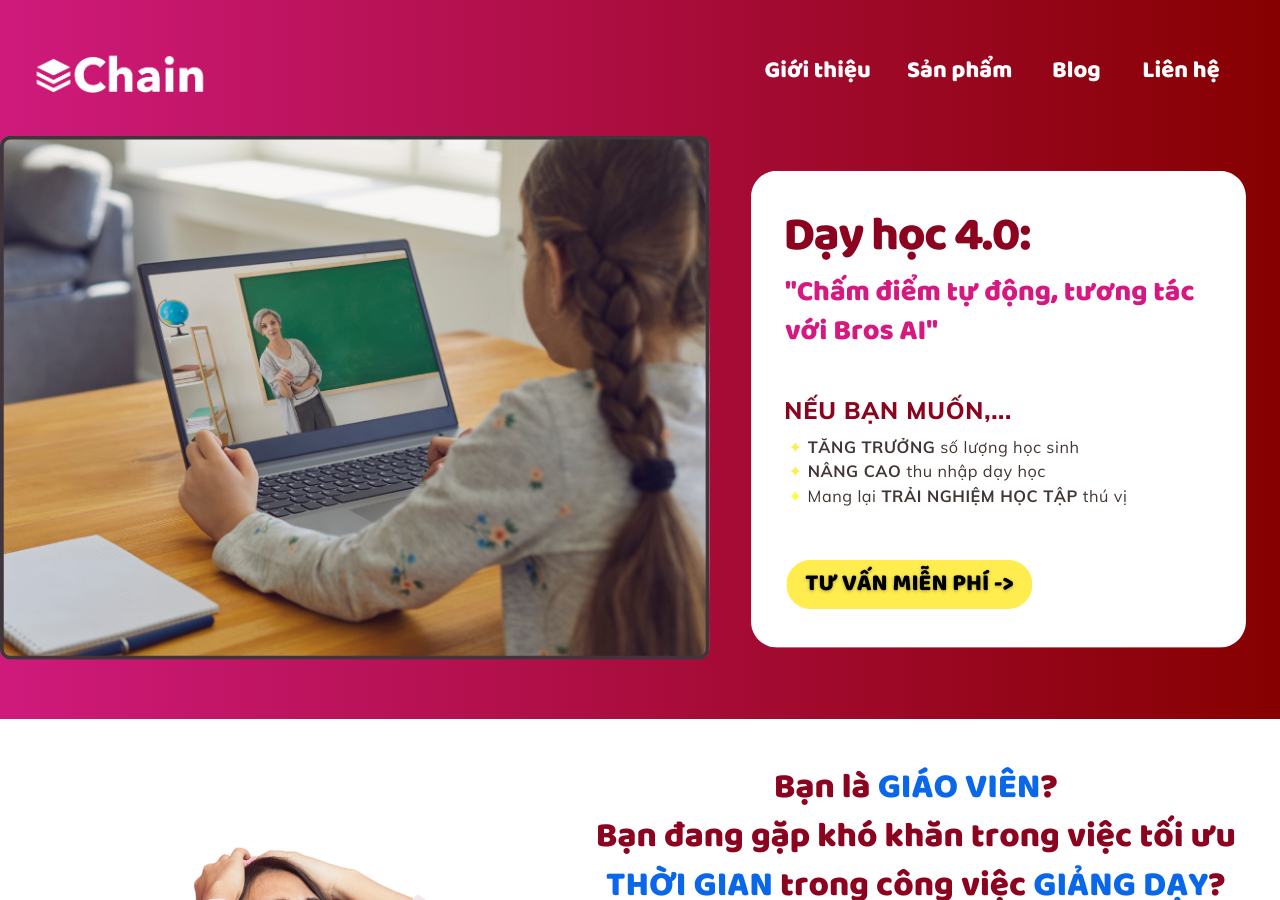
==== commit a921696b: "new" ====
--- a/index.html
+++ b/index.html
@@ -36,11 +36,12 @@
   <meta property="og:title" content="Chain Platform">
   <meta property="og:type" content="website">
   <link rel="shortcut icon"
-    href="https://day-hoc-hieu-qua.chainplatform.net/_assets/images/b98b1902bbbc171e4f7b497fb5d66e84.png">
-  <link rel="icon" href="https://day-hoc-hieu-qua.chainplatform.net/_assets/images/66807baaeee7e3f36222d04f853b53ce.png"
+    href="https://day-hoc-hieu-qua.chainplatform.net/index_files/images/b98b1902bbbc171e4f7b497fb5d66e84.png">
+  <link rel="icon"
+    href="https://day-hoc-hieu-qua.chainplatform.net/index_files/images/66807baaeee7e3f36222d04f853b53ce.png"
     sizes="192x192">
   <link rel="apple-touch-icon"
-    href="https://day-hoc-hieu-qua.chainplatform.net/_assets/images/f16872324db546966403531c3b377a6b.png"
+    href="https://day-hoc-hieu-qua.chainplatform.net/index_files/images/f16872324db546966403531c3b377a6b.png"
     sizes="180x180">
   <script nonce="">
     document.addEventListener('contextmenu', (e) => {
@@ -61,3241 +62,9 @@
   <script
     nonce="">document.documentElement.classList.replace('adaptive', window.matchMedia('(prefers-color-scheme: dark)').matches ? 'dark' : 'light');</script>
   <div id="root">
-    <div class="yIDCqA">
-      <main class="_8OlyIw">
-        <div class="_4KoDHA">
-          <div class="ZRRuDw">
-            <div style="height: 100%; width: 100%;">
-              <div class="KYQZFA">
-                <section id="PBTHkFzSFg58ZMYg" class="rGeu6w" data-scroll-ready="true"
-                  style="background-color: rgb(255, 255, 255);">
-                  <div>
-                    <div class="onhyOQ" style="width: 1440px; height: 768px; align-items: center;">
-                      <div class="twbtjQ">
-                        <div class="GDnEHQ" style="width: 1440px; height: 768px; background-color: rgb(255, 255, 255);">
-                          <div class="o2Yl2g">
-                            <div class="_mXnjA" lang="en" style="width: 1440px; height: 768px;">
-                              <div class="_6t4CHA">
-                                <div class="a26Xuw">
-                                  <div class="Ms_IOA"><svg class="_KMJVg" role="presentation" viewBox="0 0 1440 768"
-                                      preserveAspectRatio="xMidYMid slice">
-                                      <defs>
-                                        <lineargradient gradientUnits="userSpaceOnUse" id="__id0__id1" x1="0" y1="384"
-                                          x2="1440" y2="384">
-                                          <stop stop-color="#cf1a7c" stop-opacity="1" offset="0"></stop>
-                                          <stop stop-color="#860000" stop-opacity="1" offset="1"></stop>
-                                        </lineargradient>
-                                      </defs>
-                                      <rect x="0" y="0" width="1440" height="768" fill="url(#__id0__id1)"></rect>
-                                    </svg></div>
-                                </div>
-                              </div>
-                              <div
-                                style="position: absolute; top: 76.8px; left: 76.8px; width: 1286.4px; height: 614.4px;">
-                              </div>
-                              <div class="DF_utQ _682gpw _0xkaeQ"
-                                style="touch-action: pan-x pan-y pinch-zoom; width: 528.165px; height: 509.098px; transform: translate(838.496px, 182.102px);">
-                                <div
-                                  style="position: absolute; top: 0px; left: 0px; transform-origin: 0px 0px; height: 509.098px; width: 528.165px; transform: scale(1);">
-                                  <div class="hWv4NA"
-                                    style="width: 528.165px; height: 509.098px; margin-left: 0px; margin-top: 0px;"><svg
-                                      class="_7KaXww">
-                                      <defs>
-                                        <clippath id="__id2">
-                                          <path
-                                            d="M14.07980777886845,0L251.50788761606884,0C255.24208480773743,0 258.8233390092128,1.4834040522972343 261.4638151551774,4.123880239759893C264.10429134264,6.764356385724474 265.58769539493727,10.34561058719985 265.58769539493727,14.07980777886845L265.58769539493727,241.92019222936568C265.58769539493727,245.65438942103427 264.10429134264,249.23564362250966 261.4638151551774,251.87611976847424C258.8233390092128,254.51659595593688 255.24208480773743,256.0000000082341 251.50788761606884,256.0000000082341L14.07980777886845,256.0000000082341C10.34561058719985,256.0000000082341 6.764356385724474,254.51659595593688 4.123880239759893,251.87611976847424C1.4834040522972343,249.23564362250966 0,245.65438942103427 0,241.92019222936568L0,14.07980777886845C0,10.34561058719985 1.4834040522972343,6.764356385724474 4.123880239759893,4.123880239759893C6.764356385724474,1.4834040522972343 10.34561058719985,0 14.07980777886845,0Z">
-                                          </path>
-                                        </clippath>
-                                      </defs>
-                                    </svg>
-                                    <div class="bFnJ2A"
-                                      style="clip-path: url(&quot;#__id2&quot;); background: rgb(255, 255, 255); width: 265.588px; height: 256px; transform: scale(1.98866, 1.98866); transform-origin: 0px 0px;">
-                                    </div>
-                                  </div>
-                                </div>
-                              </div>
-                              <div class="DF_utQ _682gpw _0xkaeQ"
-                                style="touch-action: pan-x pan-y pinch-zoom; width: 335.455px; height: 59.8667px; transform: translate(873.232px, 223.313px);">
-                                <div class="aF9o6Q _0yZ6Qg"
-                                  style="writing-mode: horizontal-tb; width: 335.455px; height: 59.8667px;">
-                                  <div lang="en" class="AdBbhQ hGbcYA rLWGlw _7rUwsA"
-                                    style="transform: translate(0px, -5.06666px);">
-                                    <p class="cgHgbA nxe3IQ Xp24Nw PanoWQ"
-                                      style="font-family: &quot;YADK30bC6HQ 0&quot;, auto; --cAuMqQ: 50.6666px; color: rgb(139, 3, 31); line-height: 70px; letter-spacing: -0.028em; --pY_8zA: 0; text-transform: none; --oJepFA: 0; --uYCVzQ: none; list-style-type: none;">
-                                      <span class="OYPEnA"
-                                        style="font-size: 1em; font-weight: 400; font-style: normal; color: rgb(139, 3, 31); font-kerning: none; text-decoration: none;">Dạy
-                                        học 4.0:</span>
-                                    </p>
-                                  </div>
-                                </div>
-                              </div>
-                              <div class="DF_utQ _682gpw _0xkaeQ"
-                                style="touch-action: pan-x pan-y pinch-zoom; width: 443.668px; height: 77.8666px; transform: translate(874.645px, 295.033px);">
-                                <div class="aF9o6Q _0yZ6Qg"
-                                  style="writing-mode: horizontal-tb; width: 443.668px; height: 77.8666px;">
-                                  <div lang="en" class="AdBbhQ hGbcYA rLWGlw _7rUwsA"
-                                    style="transform: translate(0px, -3.06668px);">
-                                    <p class="cgHgbA nxe3IQ Xp24Nw PanoWQ"
-                                      style="font-family: &quot;YADK30bC6HQ 0&quot;, auto; --cAuMqQ: 30.6668px; color: rgb(214, 25, 128); line-height: 42px; letter-spacing: 0em; --pY_8zA: 0; text-transform: none; --oJepFA: 0; --uYCVzQ: none; list-style-type: none;">
-                                      <span class="OYPEnA"
-                                        style="font-size: 1em; font-weight: 400; font-style: normal; color: rgb(214, 25, 128); font-kerning: none; text-decoration: none;">"Chấm
-                                        điểm tự động, tương tác<br>với Bros AI"</span>
-                                    </p>
-                                  </div>
-                                </div>
-                              </div>
-                              <div class="DF_utQ _682gpw _0xkaeQ"
-                                style="touch-action: pan-x pan-y pinch-zoom; width: 261.508px; height: 29.9333px; transform: translate(874.072px, 423.899px);">
-                                <div class="aF9o6Q _0yZ6Qg"
-                                  style="writing-mode: horizontal-tb; width: 261.508px; height: 29.9333px;">
-                                  <div lang="en" class="AdBbhQ hGbcYA rLWGlw _7rUwsA"
-                                    style="transform: translate(0px, -2.53334px);">
-                                    <p class="cgHgbA nxe3IQ Xp24Nw PanoWQ"
-                                      style="font-family: &quot;YAFdtZAC0Mk 0&quot;, auto; --cAuMqQ: 25.3334px; color: rgb(139, 3, 31); line-height: 35px; letter-spacing: 0.032em; --pY_8zA: 0; text-transform: none; --oJepFA: 0; --uYCVzQ: none; list-style-type: none;">
-                                      <span class="OYPEnA"
-                                        style="font-size: 1em; font-weight: 800; font-style: normal; color: rgb(139, 3, 31); font-kerning: none; text-decoration: none;">NẾU
-                                        BẠN MUỐN,...</span>
-                                    </p>
-                                  </div>
-                                </div>
-                              </div>
-                              <div class="DF_utQ _682gpw _0xkaeQ"
-                                style="touch-action: pan-x pan-y pinch-zoom; width: 403.522px; height: 72.8px; transform: translate(873.232px, 468.151px);">
-                                <div class="aF9o6Q _0yZ6Qg"
-                                  style="writing-mode: horizontal-tb; width: 403.522px; height: 72.8px;">
-                                  <div class="nmQ_KA">
-                                    <div style="text-shadow: rgba(255, 237, 79, 0.12) 0.766035px 0.766035px 0px;">
-                                      <div lang="en" class="AdBbhQ hGbcYA rLWGlw _7rUwsA"
-                                        style="transform: translate(0px, -2.60001px);">
-                                        <p class="cgHgbA nxe3IQ Xp24Nw PanoWQ"
-                                          style="font-family: &quot;YAFdtZAC0Mk 0&quot;, auto; --cAuMqQ: 17.3334px; color: rgb(0, 0, 0); line-height: 26px; letter-spacing: 0.034em; --pY_8zA: 0; text-transform: none; --oJepFA: 0; --uYCVzQ: none; list-style-type: none;">
-                                          <span class="OYPEnA L7Ipcg"
-                                            style="font-size: 1em; font-weight: 700; font-style: normal; color: rgb(255, 237, 79); font-kerning: none; text-decoration: none;">
-                                          </span><span class="OYPEnA"
-                                            style="font-size: 1em; font-weight: 700; font-style: normal; color: rgb(255, 237, 79); font-kerning: none; text-decoration: none;">✦</span><span
-                                            class="OYPEnA"
-                                            style="font-size: 1em; font-weight: 700; font-style: normal; color: rgb(0, 0, 0); font-kerning: none; text-decoration: none;">
-                                          </span><span class="OYPEnA"
-                                            style="font-size: 1em; font-weight: 700; font-style: normal; color: rgb(65, 53, 60); font-kerning: none; text-decoration: none;">TĂNG
-                                            TRƯỞNG </span><span class="OYPEnA"
-                                            style="font-size: 1em; font-weight: 400; font-style: normal; color: rgb(65, 53, 60); font-kerning: none; text-decoration: none;">số
-                                            lượng học sinh</span>
-                                        </p>
-                                        <p class="cgHgbA nxe3IQ Xp24Nw"
-                                          style="font-family: &quot;YAFdtZAC0Mk 0&quot;, auto; --cAuMqQ: 17.3334px; color: rgb(0, 0, 0); line-height: 26px; letter-spacing: 0.034em; --pY_8zA: 0; text-transform: none; --oJepFA: 0; --uYCVzQ: none; list-style-type: none;">
-                                          <span class="OYPEnA L7Ipcg"
-                                            style="font-size: 1em; font-weight: 700; font-style: normal; color: rgb(0, 0, 0); font-kerning: none; text-decoration: none;">
-                                          </span><span class="OYPEnA"
-                                            style="font-size: 1em; font-weight: 700; font-style: normal; color: rgb(255, 237, 79); font-kerning: none; text-decoration: none;">✦</span><span
-                                            class="OYPEnA"
-                                            style="font-size: 1em; font-weight: 700; font-style: normal; color: rgb(0, 0, 0); font-kerning: none; text-decoration: none;">
-                                          </span><span class="OYPEnA"
-                                            style="font-size: 1em; font-weight: 700; font-style: normal; color: rgb(65, 53, 60); font-kerning: none; text-decoration: none;">NÂNG
-                                            CAO </span><span class="OYPEnA"
-                                            style="font-size: 1em; font-weight: 400; font-style: normal; color: rgb(65, 53, 60); font-kerning: none; text-decoration: none;">thu
-                                            nhập dạy học</span>
-                                        </p>
-                                        <p class="cgHgbA nxe3IQ Xp24Nw"
-                                          style="font-family: &quot;YAFdtZAC0Mk 0&quot;, auto; --cAuMqQ: 17.3334px; color: rgb(0, 0, 0); line-height: 26px; letter-spacing: 0.034em; --pY_8zA: 0; text-transform: none; --oJepFA: 0; --uYCVzQ: none; list-style-type: none;">
-                                          <span class="OYPEnA L7Ipcg"
-                                            style="font-size: 1em; font-weight: 700; font-style: normal; color: rgb(0, 0, 0); font-kerning: none; text-decoration: none;">
-                                          </span><span class="OYPEnA"
-                                            style="font-size: 1em; font-weight: 700; font-style: normal; color: rgb(253, 251, 60); font-kerning: none; text-decoration: none;">✦</span><span
-                                            class="OYPEnA"
-                                            style="font-size: 1em; font-weight: 400; font-style: normal; color: rgb(253, 251, 60); font-kerning: none; text-decoration: none;">
-                                          </span><span class="OYPEnA"
-                                            style="font-size: 1em; font-weight: 400; font-style: normal; color: rgb(65, 53, 60); font-kerning: none; text-decoration: none;">Mang
-                                            lại</span><span class="OYPEnA"
-                                            style="font-size: 1em; font-weight: 700; font-style: normal; color: rgb(65, 53, 60); font-kerning: none; text-decoration: none;">
-                                            TRẢI NGHIỆM HỌC TẬP</span><span class="OYPEnA"
-                                            style="font-size: 1em; font-weight: 400; font-style: normal; color: rgb(65, 53, 60); font-kerning: none; text-decoration: none;">
-                                            thú vị</span><span class="OYPEnA L7Ipcg"
-                                            style="font-size: 1em; font-weight: 400; font-style: normal; color: rgb(65, 53, 60); font-kerning: none; text-decoration: none;">
-                                          </span>
-                                        </p>
-                                      </div>
-                                    </div>
-                                  </div>
-                                </div>
-                              </div>
-                              <div class="DF_utQ _682gpw _0xkaeQ"
-                                style="touch-action: pan-x pan-y pinch-zoom; width: 262.642px; height: 52.4747px; transform: translate(876.232px, 597.551px);">
-                                <div
-                                  style="position: absolute; top: 0px; left: 0px; transform-origin: 0px 0px; height: 52.4747px; width: 262.642px; transform: scale(1);">
-                                  <div class="hWv4NA"
-                                    style="width: 262.642px; height: 52.4747px; margin-left: 0px; margin-top: 0px;"><svg
-                                      class="_7KaXww">
-                                      <defs>
-                                        <clippath id="__id3">
-                                          <path
-                                            d="M128.00000004634606,0L1153.3111189269755,0C1224.0035669400665,0 1281.3111189733213,57.30755203325479 1281.3111189733213,128.00000004634606C1281.3111189733213,198.69244805943734 1224.0035669400665,256.0000000926921 1153.3111189269755,256.0000000926921L128.00000004634606,256.0000000926921C57.30755203325479,256.0000000926921 0,198.69244805943734 0,128.00000004634606C0,57.30755203325479 57.30755203325479,0 128.00000004634606,0Z">
-                                          </path>
-                                        </clippath>
-                                      </defs>
-                                    </svg>
-                                    <div class="bFnJ2A"
-                                      style="clip-path: url(&quot;#__id3&quot;); background: rgb(255, 237, 79); width: 1281.31px; height: 256px; transform: scale(0.204979, 0.204979); transform-origin: 0px 0px;">
-                                    </div>
-                                  </div>
-                                </div>
-                              </div>
-                              <div class="DF_utQ _682gpw _0xkaeQ"
-                                style="touch-action: pan-x pan-y pinch-zoom; width: 234.125px; height: 29.9333px; transform: translate(890.491px, 608.822px);">
-                                <div class="aF9o6Q _0yZ6Qg"
-                                  style="writing-mode: horizontal-tb; width: 234.125px; height: 29.9333px;">
-                                  <div class="nmQ_KA">
-                                    <div
-                                      style="text-shadow: rgba(0, 0, 0, 0.318) 0px 0.949999px 3.97574px; filter: opacity(1);">
-                                      <div lang="en" class="AdBbhQ hGbcYA rLWGlw _7rUwsA"
-                                        style="transform: translate(0px, -2.53333px);">
-                                        <p class="cgHgbA pYZEjA Xp24Nw PanoWQ"
-                                          style="font-family: &quot;YADK30bC6HQ 0&quot;, auto; --cAuMqQ: 25.3333px; color: rgb(0, 0, 0); line-height: 35px; letter-spacing: 0em; --pY_8zA: 0; text-transform: none; --oJepFA: 0; --uYCVzQ: none; list-style-type: none;">
-                                          <a href="https://docs.google.com/forms/d/e/1FAIpQLSc9mV-02enY-E9QNcMKeYLOistUYscqpQogAED_-BjIzTpzEA/viewform?usp=dialog"
-                                            target="_blank" draggable="false" rel="noopener nofollow" class="OYPEnA"
-                                            style="font-size: 1em; font-weight: 400; font-style: normal; color: rgb(0, 0, 0); font-kerning: none; text-decoration: none;">TƯ
-                                            VẤN MIỄN PHÍ -&gt;</a>
-                                        </p>
-                                      </div>
-                                    </div>
-                                  </div>
-                                </div>
-                              </div>
-                              <div class="DF_utQ _682gpw _0xkaeQ"
-                                style="touch-action: pan-x pan-y pinch-zoom; width: 757.092px; height: 558.925px; transform: translate(37px, 144.981px);">
-                                <div
-                                  style="position: absolute; top: 0px; left: 0px; transform-origin: 0px 0px; height: 558.925px; width: 757.092px; transform: scale(1);">
-                                  <div class="hWv4NA"
-                                    style="width: 757.092px; height: 558.925px; margin-left: 0px; margin-top: 0px;"><svg
-                                      class="_7KaXww">
-                                      <defs>
-                                        <clippath id="__id4">
-                                          <path
-                                            d="M5.03823883708151,0L341.72636471867145,0C344.5089071716082,0 346.76460352804327,2.255696356435097 346.76460355575296,5.03823883708151L346.76460355575296,250.96176116650167C346.76460352804327,253.74430364714812 344.5089071716082,256.0000000035832 341.72636471867145,256.0000000035832L5.03823883708151,256.0000000035832C2.255696356435097,256.0000000035832 0,253.74430364714812 0,250.96176116650167L0,5.03823883708151C0,2.255696356435097 2.255696356435097,0 5.03823883708151,0Z">
-                                          </path>
-                                        </clippath>
-                                      </defs>
-                                    </svg>
-                                    <div class="bFnJ2A"
-                                      style="clip-path: url(&quot;#__id4&quot;); transform: scale(2.1833, 2.1833); transform-origin: 0px 0px; width: 346.765px; height: 256px;">
-                                      <div class="_4c2rDg GxUsfw" style="transform-origin: 173.382px 128px;">
-                                        <div class="qhHTGg"
-                                          style="width: 455.111px; height: 256px; transform: translate(-105.658px, 0px) translate(227.556px, 128px) rotate(0deg) translate(-227.556px, -128px); transform-origin: 0px 0px;">
-                                          <img class="_7_i_XA" crossorigin="anonymous"
-                                            src="./index_files/8c72293f998a69eec2e9331f2dfd11b9.png" draggable="false">
-                                        </div>
-                                      </div>
-                                    </div>
-                                  </div><svg class="qY_pAA" viewBox="0 0 125.14194416585423 92.38641250870688"
-                                    style="overflow: hidden; width: 757.092px; height: 558.925px;">
-                                    <defs>
-                                      <clippath id="__id6">
-                                        <path
-                                          d="M1.81822192,0L123.32372225,0C124.32789848,0 125.14194416000001,0.81404568 125.14194417,1.81822192L125.14194417,90.56819059C125.14194416000001,91.57236683 124.32789848,92.38641251 123.32372225,92.38641251L1.81822192,92.38641251C0.81404568,92.38641251 0,91.57236683 0,90.56819059L0,1.81822192C0,0.81404568 0.81404568,0 1.81822192,0Z">
-                                        </path>
-                                      </clippath>
-                                    </defs>
-                                    <path
-                                      d="M1.81822192,0L123.32372225,0C124.32789848,0 125.14194416000001,0.81404568 125.14194417,1.81822192L125.14194417,90.56819059C125.14194416000001,91.57236683 124.32789848,92.38641251 123.32372225,92.38641251L1.81822192,92.38641251C0.81404568,92.38641251 0,91.57236683 0,90.56819059L0,1.81822192C0,0.81404568 0.81404568,0 1.81822192,0Z"
-                                      stroke="#41353c" stroke-width="8" stroke-linecap="butt" clip-path="url(#__id6)"
-                                      fill="none" vector-effect="non-scaling-stroke"></path>
-                                  </svg>
-                                  <div class="Pr6LEA"></div>
-                                </div>
-                              </div>
-                              <div class="DF_utQ _682gpw _0xkaeQ"
-                                style="touch-action: pan-x pan-y pinch-zoom; width: 520.552px; height: 29.9333px; transform: translate(838.496px, 61.8333px);">
-                                <div
-                                  style="width: 520.552px; height: 29.9333px; transform: scale(1, 1); transform-origin: 0px 0px;">
-                                  <div class="DF_utQ _682gpw _0xkaeQ"
-                                    style="touch-action: pan-x pan-y pinch-zoom; width: 123.224px; height: 29.9333px; transform: translate(397.328px, 3.55271e-15px);">
-                                    <div class="aF9o6Q _0yZ6Qg"
-                                      style="writing-mode: horizontal-tb; width: 123.224px; height: 29.9333px;">
-                                      <div lang="en" class="AdBbhQ hGbcYA rLWGlw _7rUwsA"
-                                        style="transform: translate(0px, -2.53334px);">
-                                        <p class="cgHgbA pYZEjA Xp24Nw PanoWQ"
-                                          style="font-family: &quot;YADK30bC6HQ 0&quot;, auto; --cAuMqQ: 25.3334px; color: rgb(255, 255, 255); line-height: 35px; letter-spacing: 0em; --pY_8zA: 0; text-transform: none; --oJepFA: 0; --uYCVzQ: none; list-style-type: none;">
-                                          <a href="https://zalo.me/84846775044" target="_blank" draggable="false"
-                                            rel="noopener nofollow" class="OYPEnA"
-                                            style="font-size: 1em; font-weight: 400; font-style: normal; color: rgb(255, 255, 255); font-kerning: none; text-decoration: none;">Liên
-                                            hệ</a>
-                                        </p>
-                                      </div>
-                                    </div>
-                                  </div>
-                                  <div class="DF_utQ _682gpw _0xkaeQ"
-                                    style="touch-action: pan-x pan-y pinch-zoom; width: 88.4454px; height: 29.9333px; transform: translate(303.055px, 3.55271e-15px);">
-                                    <div class="aF9o6Q _0yZ6Qg"
-                                      style="writing-mode: horizontal-tb; width: 88.4454px; height: 29.9333px;">
-                                      <div lang="en" class="AdBbhQ hGbcYA rLWGlw _7rUwsA"
-                                        style="transform: translate(0px, -2.53334px);">
-                                        <p class="cgHgbA pYZEjA Xp24Nw PanoWQ"
-                                          style="font-family: &quot;YADK30bC6HQ 0&quot;, auto; --cAuMqQ: 25.3334px; color: rgb(255, 255, 255); line-height: 35px; letter-spacing: 0em; --pY_8zA: 0; text-transform: none; --oJepFA: 0; --uYCVzQ: none; list-style-type: none;">
-                                          <a href="https://www.facebook.com/chainplatform.net" target="_blank"
-                                            draggable="false" rel="noopener nofollow" class="OYPEnA"
-                                            style="font-size: 1em; font-weight: 400; font-style: normal; color: rgb(255, 255, 255); font-kerning: none; text-decoration: none;">Blog</a>
-                                        </p>
-                                      </div>
-                                    </div>
-                                  </div>
-                                  <div class="DF_utQ _682gpw _0xkaeQ"
-                                    style="touch-action: pan-x pan-y pinch-zoom; width: 149.258px; height: 29.9333px; transform: translate(147.969px, 3.55271e-15px);">
-                                    <div class="aF9o6Q _0yZ6Qg"
-                                      style="writing-mode: horizontal-tb; width: 149.258px; height: 29.9333px;">
-                                      <div lang="en" class="AdBbhQ hGbcYA rLWGlw _7rUwsA"
-                                        style="transform: translate(0px, -2.53334px);">
-                                        <p class="cgHgbA pYZEjA Xp24Nw PanoWQ"
-                                          style="font-family: &quot;YADK30bC6HQ 0&quot;, auto; --cAuMqQ: 25.3334px; color: rgb(255, 255, 255); line-height: 35px; letter-spacing: 0em; --pY_8zA: 0; text-transform: none; --oJepFA: 0; --uYCVzQ: none; list-style-type: none;">
-                                          <a href="https://day-hoc-hieu-qua.chainplatform.net/#page-1" target="_self"
-                                            draggable="false" rel="noopener nofollow" class="OYPEnA"
-                                            style="font-size: 1em; font-weight: 400; font-style: normal; color: rgb(255, 255, 255); font-kerning: none; text-decoration: none;">Sản
-                                            phẩm</a>
-                                        </p>
-                                      </div>
-                                    </div>
-                                  </div>
-                                  <div class="DF_utQ _682gpw _0xkaeQ"
-                                    style="touch-action: pan-x pan-y pinch-zoom; width: 142.141px; height: 29.9333px; transform: translate(1.13687e-13px, 3.55271e-15px);">
-                                    <div class="aF9o6Q _0yZ6Qg"
-                                      style="writing-mode: horizontal-tb; width: 142.141px; height: 29.9333px;">
-                                      <div lang="en" class="AdBbhQ hGbcYA rLWGlw _7rUwsA"
-                                        style="transform: translate(0px, -2.53334px);">
-                                        <p class="cgHgbA pYZEjA Xp24Nw PanoWQ"
-                                          style="font-family: &quot;YADK30bC6HQ 0&quot;, auto; --cAuMqQ: 25.3334px; color: rgb(255, 255, 255); line-height: 35px; letter-spacing: 0em; --pY_8zA: 0; text-transform: none; --oJepFA: 0; --uYCVzQ: none; list-style-type: none;">
-                                          <a href="https://vn.chainplatform.net/" target="_blank" draggable="false"
-                                            rel="noopener nofollow" class="OYPEnA"
-                                            style="font-size: 1em; font-weight: 400; font-style: normal; color: rgb(255, 255, 255); font-kerning: none; text-decoration: none;">Giới
-                                            thiệu</a>
-                                        </p>
-                                      </div>
-                                    </div>
-                                  </div>
-                                </div>
-                              </div>
-                              <div class="DF_utQ _682gpw _0xkaeQ"
-                                style="touch-action: pan-x pan-y pinch-zoom; width: 186px; height: 53.5067px; transform: translate(72.7183px, 51.8698px);">
-                                <div class="Zp7NQw">
-                                  <div class="a26Xuw">
-                                    <div class="PcHy7w">
-                                      <div class="uk_25A Ty61NA">
-                                        <div class="Izwocg"
-                                          style="width: 186px; height: 53.5067px; transform: translate(-1.42109e-14px, -7.10543e-15px) rotate(0deg);">
-                                          <img class="_7_i_XA" crossorigin="anonymous"
-                                            src="./index_files/fb6b6ba8e8a1a63470864146c76d0f04.png" draggable="false">
-                                        </div>
-                                      </div>
-                                    </div>
-                                  </div>
-                                  <div
-                                    style="position: absolute; top: 0px; left: 0px; transform-origin: 0px 0px; height: 53.5067px; width: 186px; pointer-events: none; transform: scale(1);">
-                                  </div>
-                                </div>
-                              </div>
-                            </div>
-                          </div>
-                        </div>
-                        <div class="QhExXw pKfnlA" style="width: 1440px; height: 768px; margin: 0px;"></div>
-                      </div>
-                    </div>
-                  </div>
-                </section>
-                <section id="0" class="rGeu6w" data-scroll-ready="true" style="background-color: rgb(255, 255, 255);">
-                  <div>
-                    <div class="onhyOQ" style="width: 1440px; height: 768px; align-items: center;">
-                      <div class="twbtjQ">
-                        <div class="GDnEHQ" style="width: 1440px; height: 768px; background-color: rgb(255, 255, 255);">
-                          <div class="o2Yl2g">
-                            <div class="_mXnjA" lang="en" style="width: 1440px; height: 768px;">
-                              <div class="_6t4CHA">
-                                <div class="a26Xuw">
-                                  <div class="fbzKiw" style="background: rgb(255, 255, 255);"></div>
-                                </div>
-                              </div>
-                              <div
-                                style="position: absolute; top: 76.8px; left: 76.8px; width: 1286.4px; height: 614.4px;">
-                              </div>
-                              <div class="DF_utQ _682gpw _0xkaeQ"
-                                style="touch-action: pan-x pan-y pinch-zoom; width: 714.247px; height: 177.963px; transform: translate(657.285px, 44.7608px);">
-                                <div
-                                  style="width: 714.247px; height: 177.963px; transform: scale(1, 1); transform-origin: 0px 0px;">
-                                  <div class="DF_utQ _682gpw _0xkaeQ"
-                                    style="touch-action: pan-x pan-y pinch-zoom; width: 714.247px; height: 177.963px; transform: translate(0px, 1.42109e-14px);">
-                                    <div
-                                      style="position: absolute; top: 0px; left: 0px; transform-origin: 0px 0px; height: 177.963px; width: 714.247px; transform: scale(1);">
-                                      <div class="hWv4NA"
-                                        style="width: 714.247px; height: 177.963px; margin-left: 0px; margin-top: 0px;">
-                                        <svg class="_7KaXww">
-                                          <defs>
-                                            <clippath id="__id10">
-                                              <path d="M0,0L1027.4477179217517,0L1027.4477179217517,256L0,256Z"></path>
-                                            </clippath>
-                                          </defs>
-                                        </svg>
-                                        <div class="bFnJ2A"
-                                          style="clip-path: url(&quot;#__id10&quot;); width: 1027.45px; height: 256px; transform: scale(0.695166, 0.695166); transform-origin: 0px 0px;">
-                                        </div>
-                                      </div>
-                                    </div>
-                                  </div>
-                                  <div class="DF_utQ _682gpw _0xkaeQ"
-                                    style="touch-action: pan-x pan-y pinch-zoom; width: 706.247px; height: 162.5px; transform: translate(4px, 7.73129px);">
-                                    <div class="aF9o6Q _0yZ6Qg"
-                                      style="writing-mode: horizontal-tb; width: 706.247px; height: 162.5px;">
-                                      <div lang="en" class="AdBbhQ hGbcYA _7rUwsA"
-                                        style="transform: translate(0px, -3.73331px);">
-                                        <p class="cgHgbA pYZEjA Xp24Nw PanoWQ"
-                                          style="font-family: &quot;YADK30bC6HQ 0&quot;, auto; --cAuMqQ: 37.3331px; color: rgb(171, 0, 35); line-height: 52px; letter-spacing: 0em; --pY_8zA: 0; text-transform: none; --oJepFA: 0; --uYCVzQ: none; list-style-type: none;">
-                                          <span class="OYPEnA"
-                                            style="font-size: 1em; font-weight: 400; font-style: normal; color: rgb(139, 3, 31); font-kerning: none; text-decoration: none;">Bạn
-                                            là</span><span class="OYPEnA"
-                                            style="font-size: 1em; font-weight: 400; font-style: normal; color: rgb(171, 0, 35); font-kerning: none; text-decoration: none;">
-                                          </span><span class="OYPEnA"
-                                            style="font-size: 1em; font-weight: 400; font-style: normal; color: rgb(10, 103, 233); font-kerning: none; text-decoration: none;">GIÁO
-                                            VIÊN</span><span class="OYPEnA"
-                                            style="font-size: 1em; font-weight: 400; font-style: normal; color: rgb(139, 3, 31); font-kerning: none; text-decoration: none;">?</span>
-                                        </p>
-                                        <p class="cgHgbA pYZEjA Xp24Nw"
-                                          style="font-family: &quot;YADK30bC6HQ 0&quot;, auto; --cAuMqQ: 37.3331px; color: rgb(171, 0, 35); line-height: 52px; letter-spacing: 0em; --pY_8zA: 0; text-transform: none; --oJepFA: 0; --uYCVzQ: none; list-style-type: none;">
-                                          <span class="OYPEnA"
-                                            style="font-size: 1em; font-weight: 400; font-style: normal; color: rgb(139, 3, 31); font-kerning: none; text-decoration: none;">Bạn
-                                            đang gặp khó khăn trong việc tối ưu</span><span class="OYPEnA"
-                                            style="font-size: 1em; font-weight: 400; font-style: normal; color: rgb(171, 0, 35); font-kerning: none; text-decoration: none;">
-                                          </span><span class="OYPEnA"
-                                            style="font-size: 1em; font-weight: 400; font-style: normal; color: rgb(10, 103, 233); font-kerning: none; text-decoration: none;">THỜI
-                                            GIAN</span><span class="OYPEnA"
-                                            style="font-size: 1em; font-weight: 400; font-style: normal; color: rgb(171, 0, 35); font-kerning: none; text-decoration: none;">
-                                          </span><span class="OYPEnA"
-                                            style="font-size: 1em; font-weight: 400; font-style: normal; color: rgb(139, 3, 31); font-kerning: none; text-decoration: none;">trong
-                                            công việc</span><span class="OYPEnA"
-                                            style="font-size: 1em; font-weight: 400; font-style: normal; color: rgb(171, 0, 35); font-kerning: none; text-decoration: none;">
-                                          </span><span class="OYPEnA"
-                                            style="font-size: 1em; font-weight: 400; font-style: normal; color: rgb(10, 103, 233); font-kerning: none; text-decoration: none;">GIẢNG
-                                            DẠY</span><span class="OYPEnA"
-                                            style="font-size: 1em; font-weight: 400; font-style: normal; color: rgb(139, 3, 31); font-kerning: none; text-decoration: none;">?</span>
-                                        </p>
-                                      </div>
-                                    </div>
-                                  </div>
-                                </div>
-                              </div>
-                              <div
-                                style="clip-path: polygon(37px 133.742px, 606.9px 133.742px, 606.9px 768px, 37px 768px);">
-                                <div class="DF_utQ _682gpw _0xkaeQ"
-                                  style="touch-action: pan-x pan-y pinch-zoom; width: 610.122px; height: 634.258px; transform: translate(-3.22216px, 133.742px);">
-                                  <div class="DF_utQ" style="width: 610.122px; height: 634.258px;">
-                                    <div class="Zp7NQw">
-                                      <div class="a26Xuw">
-                                        <div class="PcHy7w">
-                                          <div class="uk_25A Ty61NA">
-                                            <div class="Izwocg"
-                                              style="width: 1127.57px; height: 634.258px; transform: translate(-164.817px, 0px) rotate(0deg);">
-                                              <img class="_7_i_XA" crossorigin="anonymous"
-                                                src="./index_files/19a43c0c67b267c6e8cd90b5658ebdfd.png"
-                                                draggable="false">
-                                            </div>
-                                          </div>
-                                        </div>
-                                      </div>
-                                      <div
-                                        style="position: absolute; top: 0px; left: 0px; transform-origin: 0px 0px; height: 634.258px; width: 610.122px; pointer-events: none; transform: scale(1);">
-                                      </div>
-                                    </div>
-                                  </div>
-                                </div>
-                              </div>
-                              <div class="DF_utQ _682gpw _0xkaeQ"
-                                style="touch-action: pan-x pan-y pinch-zoom; width: 626.035px; height: 45.2766px; transform: translate(701.391px, 320.174px);">
-                                <div
-                                  style="width: 626.035px; height: 45.2766px; transform: scale(1, 1); transform-origin: 0px 0px;">
-                                  <div class="DF_utQ _682gpw _0xkaeQ"
-                                    style="touch-action: pan-x pan-y pinch-zoom; width: 35.489px; height: 29.9878px; transform: translate(-8.17124e-14px, -1.06581e-14px);">
-                                    <div class="Zp7NQw">
-                                      <div class="a26Xuw">
-                                        <div class="PcHy7w">
-                                          <div class="uk_25A Ty61NA">
-                                            <div class="Izwocg"
-                                              style="width: 37.4848px; height: 29.9878px; transform: translate(-0.997905px, 0px) rotate(0deg);">
-                                              <img class="_7_i_XA" crossorigin="anonymous"
-                                                src="./index_files/e6c35d1983c149279edbc4dfbaf1c682.png"
-                                                draggable="false">
-                                            </div>
-                                          </div>
-                                        </div>
-                                      </div>
-                                      <div
-                                        style="position: absolute; top: 0px; left: 0px; transform-origin: 0px 0px; height: 29.9878px; width: 35.489px; pointer-events: none; transform: scale(1);">
-                                      </div>
-                                    </div>
-                                  </div>
-                                  <div class="DF_utQ _682gpw _0xkaeQ"
-                                    style="touch-action: pan-x pan-y pinch-zoom; width: 579.808px; height: 45.2766px; transform: translate(46.2273px, -1.06581e-14px);">
-                                    <div
-                                      style="position: absolute; top: 0px; left: 0px; transform-origin: 0px 0px; height: 45.2766px; width: 579.808px; transform: scale(1);">
-                                      <div class="hWv4NA"
-                                        style="width: 579.808px; height: 45.2766px; margin-left: 0px; margin-top: 0px;">
-                                        <svg class="_7KaXww">
-                                          <defs>
-                                            <clippath id="__id17">
-                                              <path d="M0,0L3278.310282132412,0L3278.310282132412,256L0,256Z"></path>
-                                            </clippath>
-                                          </defs>
-                                        </svg>
-                                        <div class="bFnJ2A"
-                                          style="clip-path: url(&quot;#__id17&quot;); width: 3278.31px; height: 256px; transform: scale(0.176862, 0.176862); transform-origin: 0px 0px;">
-                                        </div>
-                                      </div>
-                                    </div>
-                                  </div>
-                                  <div class="DF_utQ _682gpw _0xkaeQ"
-                                    style="touch-action: pan-x pan-y pinch-zoom; width: 579.808px; height: 27px; transform: translate(46.2273px, 1.92001px);">
-                                    <div class="aF9o6Q _0yZ6Qg"
-                                      style="writing-mode: horizontal-tb; width: 579.808px; height: 27px;">
-                                      <div lang="en" class="AdBbhQ hGbcYA rLWGlw _7rUwsA"
-                                        style="transform: translate(0px, -2.13335px);">
-                                        <ul class="yL4mFA" style="margin-left: 0em;">
-                                          <li class="Xp24Nw _bsDhw cgHgbA WvQL9w PanoWQ"
-                                            style="font-family: &quot;YAFdtZAC0Mk 0&quot;, auto; --cAuMqQ: 21.3335px; color: rgb(0, 0, 0); line-height: 29px; letter-spacing: 0em; --pY_8zA: 0; text-transform: none; --oJepFA: 0; --uYCVzQ: none; list-style-type: none;">
-                                            <span class="OYPEnA"
-                                              style="font-size: 1em; font-weight: 700; font-style: normal; color: rgb(0, 0, 0); font-kerning: none; text-decoration: none;">Mất
-                                            </span><span class="OYPEnA"
-                                              style="font-size: 1em; font-weight: 700; font-style: normal; color: rgb(139, 3, 31); font-kerning: none; text-decoration: none;">NHIỀU
-                                              THỜI GIAN</span><span class="OYPEnA"
-                                              style="font-size: 1em; font-weight: 700; font-style: normal; color: rgb(0, 0, 0); font-kerning: none; text-decoration: none;">
-                                              chấm bài kiểm tra?</span>
-                                          </li>
-                                        </ul>
-                                      </div>
-                                    </div>
-                                  </div>
-                                </div>
-                              </div>
-                              <div class="DF_utQ _682gpw _0xkaeQ"
-                                style="touch-action: pan-x pan-y pinch-zoom; width: 626.04px; height: 70.4209px; transform: translate(701.391px, 380.45px);">
-                                <div
-                                  style="width: 626.04px; height: 70.4209px; transform: scale(1, 1); transform-origin: 0px 0px;">
-                                  <div class="DF_utQ _682gpw _0xkaeQ"
-                                    style="touch-action: pan-x pan-y pinch-zoom; width: 35.489px; height: 29.9878px; transform: translate(-8.17124e-14px, -1.06581e-14px);">
-                                    <div class="Zp7NQw">
-                                      <div class="a26Xuw">
-                                        <div class="PcHy7w">
-                                          <div class="uk_25A Ty61NA">
-                                            <div class="Izwocg"
-                                              style="width: 37.4848px; height: 29.9878px; transform: translate(-0.997905px, -7.10543e-15px) rotate(0deg);">
-                                              <img class="_7_i_XA" crossorigin="anonymous"
-                                                src="./index_files/e6c35d1983c149279edbc4dfbaf1c682.png"
-                                                draggable="false">
-                                            </div>
-                                          </div>
-                                        </div>
-                                      </div>
-                                      <div
-                                        style="position: absolute; top: 0px; left: 0px; transform-origin: 0px 0px; height: 29.9878px; width: 35.489px; pointer-events: none; transform: scale(1);">
-                                      </div>
-                                    </div>
-                                  </div>
-                                  <div class="DF_utQ _682gpw _0xkaeQ"
-                                    style="touch-action: pan-x pan-y pinch-zoom; width: 579.808px; height: 70.4209px; transform: translate(46.2273px, -7.10543e-15px);">
-                                    <div
-                                      style="position: absolute; top: 0px; left: 0px; transform-origin: 0px 0px; height: 70.4209px; width: 579.808px; transform: scale(1);">
-                                      <div class="hWv4NA"
-                                        style="width: 579.808px; height: 70.4209px; margin-left: 0px; margin-top: 0px;">
-                                        <svg class="_7KaXww">
-                                          <defs>
-                                            <clippath id="__id21">
-                                              <path d="M0,0L2107.764552327886,0L2107.764552327886,256L0,256Z"></path>
-                                            </clippath>
-                                          </defs>
-                                        </svg>
-                                        <div class="bFnJ2A"
-                                          style="clip-path: url(&quot;#__id21&quot;); width: 2107.76px; height: 256px; transform: scale(0.275082, 0.275082); transform-origin: 0px 0px;">
-                                        </div>
-                                      </div>
-                                    </div>
-                                  </div>
-                                  <div class="DF_utQ _682gpw _0xkaeQ"
-                                    style="touch-action: pan-x pan-y pinch-zoom; width: 579.812px; height: 56px; transform: translate(46.2273px, 1.92001px);">
-                                    <div class="aF9o6Q _0yZ6Qg"
-                                      style="writing-mode: horizontal-tb; width: 579.812px; height: 56px;">
-                                      <div lang="en" class="AdBbhQ hGbcYA _7rUwsA"
-                                        style="transform: translate(0px, -2.13335px);">
-                                        <ul class="yL4mFA" style="margin-left: 0em;">
-                                          <li class="Xp24Nw _bsDhw cgHgbA WvQL9w PanoWQ"
-                                            style="font-family: &quot;YAFdtZAC0Mk 0&quot;, auto; --cAuMqQ: 21.3335px; color: rgb(0, 0, 0); line-height: 29px; letter-spacing: 0em; --pY_8zA: 0; text-transform: none; --oJepFA: 0; --uYCVzQ: none; list-style-type: none;">
-                                            <span class="OYPEnA"
-                                              style="font-size: 1em; font-weight: 700; font-style: normal; color: rgb(0, 0, 0); font-kerning: none; text-decoration: none;">Dành
-                                            </span><span class="OYPEnA"
-                                              style="font-size: 1em; font-weight: 700; font-style: normal; color: rgb(139, 3, 31); font-kerning: none; text-decoration: none;">HÀNG
-                                              GIỜ ĐỒNG HỒ</span><span class="OYPEnA"
-                                              style="font-size: 1em; font-weight: 700; font-style: normal; color: rgb(0, 0, 0); font-kerning: none; text-decoration: none;">
-                                              để soạn giáo án cho buổi dạy ngày mai?</span>
-                                          </li>
-                                        </ul>
-                                      </div>
-                                    </div>
-                                  </div>
-                                </div>
-                              </div>
-                              <div class="DF_utQ _682gpw _0xkaeQ"
-                                style="touch-action: pan-x pan-y pinch-zoom; width: 626.035px; height: 70.4209px; transform: translate(701.391px, 465.871px);">
-                                <div
-                                  style="width: 626.035px; height: 70.4209px; transform: scale(1, 1); transform-origin: 0px 0px;">
-                                  <div class="DF_utQ _682gpw _0xkaeQ"
-                                    style="touch-action: pan-x pan-y pinch-zoom; width: 35.489px; height: 29.9878px; transform: translate(-8.17124e-14px, -1.06581e-14px);">
-                                    <div class="Zp7NQw">
-                                      <div class="a26Xuw">
-                                        <div class="PcHy7w">
-                                          <div class="uk_25A Ty61NA">
-                                            <div class="Izwocg"
-                                              style="width: 37.4848px; height: 29.9878px; transform: translate(-0.997905px, -4.9738e-14px) rotate(0deg);">
-                                              <img class="_7_i_XA" crossorigin="anonymous"
-                                                src="./index_files/e6c35d1983c149279edbc4dfbaf1c682.png"
-                                                draggable="false">
-                                            </div>
-                                          </div>
-                                        </div>
-                                      </div>
-                                      <div
-                                        style="position: absolute; top: 0px; left: 0px; transform-origin: 0px 0px; height: 29.9878px; width: 35.489px; pointer-events: none; transform: scale(1);">
-                                      </div>
-                                    </div>
-                                  </div>
-                                  <div class="DF_utQ _682gpw _0xkaeQ"
-                                    style="touch-action: pan-x pan-y pinch-zoom; width: 579.808px; height: 70.4209px; transform: translate(46.2273px, -7.10543e-15px);">
-                                    <div
-                                      style="position: absolute; top: 0px; left: 0px; transform-origin: 0px 0px; height: 70.4209px; width: 579.808px; transform: scale(1);">
-                                      <div class="hWv4NA"
-                                        style="width: 579.808px; height: 70.4209px; margin-left: 0px; margin-top: 0px;">
-                                        <svg class="_7KaXww">
-                                          <defs>
-                                            <clippath id="__id25">
-                                              <path d="M0,0L2107.764552327886,0L2107.764552327886,256L0,256Z"></path>
-                                            </clippath>
-                                          </defs>
-                                        </svg>
-                                        <div class="bFnJ2A"
-                                          style="clip-path: url(&quot;#__id25&quot;); width: 2107.76px; height: 256px; transform: scale(0.275082, 0.275082); transform-origin: 0px 0px;">
-                                        </div>
-                                      </div>
-                                    </div>
-                                  </div>
-                                  <div class="DF_utQ _682gpw _0xkaeQ"
-                                    style="touch-action: pan-x pan-y pinch-zoom; width: 579.808px; height: 56px; transform: translate(46.2273px, 1.92001px);">
-                                    <div class="aF9o6Q _0yZ6Qg"
-                                      style="writing-mode: horizontal-tb; width: 579.808px; height: 56px;">
-                                      <div lang="en" class="AdBbhQ hGbcYA _7rUwsA"
-                                        style="transform: translate(0px, -2.13335px);">
-                                        <ul class="yL4mFA" style="margin-left: 0em;">
-                                          <li class="Xp24Nw _bsDhw cgHgbA WvQL9w PanoWQ"
-                                            style="font-family: &quot;YAFdtZAC0Mk 0&quot;, auto; --cAuMqQ: 21.3335px; color: rgb(0, 0, 0); line-height: 29px; letter-spacing: 0em; --pY_8zA: 0; text-transform: none; --oJepFA: 0; --uYCVzQ: none; list-style-type: none;">
-                                            <span class="OYPEnA"
-                                              style="font-size: 1em; font-weight: 700; font-style: normal; color: rgb(0, 0, 0); font-kerning: none; text-decoration: none;">Khó
-                                            </span><span class="OYPEnA"
-                                              style="font-size: 1em; font-weight: 700; font-style: normal; color: rgb(139, 3, 31); font-kerning: none; text-decoration: none;">THEO
-                                              DÕI</span><span class="OYPEnA"
-                                              style="font-size: 1em; font-weight: 700; font-style: normal; color: rgb(0, 0, 0); font-kerning: none; text-decoration: none;">
-                                              và </span><span class="OYPEnA"
-                                              style="font-size: 1em; font-weight: 700; font-style: normal; color: rgb(139, 3, 31); font-kerning: none; text-decoration: none;">ĐÁNH
-                                              GIÁ</span><span class="OYPEnA"
-                                              style="font-size: 1em; font-weight: 700; font-style: normal; color: rgb(0, 0, 0); font-kerning: none; text-decoration: none;">
-                                              kết quả học tập của học sinh?</span><span class="OYPEnA L7Ipcg"
-                                              style="font-size: 1em; font-weight: 700; font-style: normal; color: rgb(0, 0, 0); font-kerning: none; text-decoration: none;">
-                                            </span>
-                                          </li>
-                                        </ul>
-                                      </div>
-                                    </div>
-                                  </div>
-                                </div>
-                              </div>
-                              <div class="DF_utQ _682gpw _0xkaeQ"
-                                style="touch-action: pan-x pan-y pinch-zoom; width: 626.035px; height: 70.4209px; transform: translate(701.391px, 551.292px);">
-                                <div
-                                  style="width: 626.035px; height: 70.4209px; transform: scale(1, 1); transform-origin: 0px 0px;">
-                                  <div class="DF_utQ _682gpw _0xkaeQ"
-                                    style="touch-action: pan-x pan-y pinch-zoom; width: 35.489px; height: 29.9878px; transform: translate(-8.17124e-14px, -1.06581e-14px);">
-                                    <div class="Zp7NQw">
-                                      <div class="a26Xuw">
-                                        <div class="PcHy7w">
-                                          <div class="uk_25A Ty61NA">
-                                            <div class="Izwocg"
-                                              style="width: 37.4848px; height: 29.9878px; transform: translate(-0.997905px, -4.9738e-14px) rotate(0deg);">
-                                              <img class="_7_i_XA" crossorigin="anonymous"
-                                                src="./index_files/e6c35d1983c149279edbc4dfbaf1c682.png"
-                                                draggable="false">
-                                            </div>
-                                          </div>
-                                        </div>
-                                      </div>
-                                      <div
-                                        style="position: absolute; top: 0px; left: 0px; transform-origin: 0px 0px; height: 29.9878px; width: 35.489px; pointer-events: none; transform: scale(1);">
-                                      </div>
-                                    </div>
-                                  </div>
-                                  <div class="DF_utQ _682gpw _0xkaeQ"
-                                    style="touch-action: pan-x pan-y pinch-zoom; width: 579.808px; height: 70.4209px; transform: translate(46.2273px, 4.9738e-14px);">
-                                    <div
-                                      style="position: absolute; top: 0px; left: 0px; transform-origin: 0px 0px; height: 70.4209px; width: 579.808px; transform: scale(1);">
-                                      <div class="hWv4NA"
-                                        style="width: 579.808px; height: 70.4209px; margin-left: 0px; margin-top: 0px;">
-                                        <svg class="_7KaXww">
-                                          <defs>
-                                            <clippath id="__id29">
-                                              <path d="M0,0L2107.764552327886,0L2107.764552327886,256L0,256Z"></path>
-                                            </clippath>
-                                          </defs>
-                                        </svg>
-                                        <div class="bFnJ2A"
-                                          style="clip-path: url(&quot;#__id29&quot;); width: 2107.76px; height: 256px; transform: scale(0.275082, 0.275082); transform-origin: 0px 0px;">
-                                        </div>
-                                      </div>
-                                    </div>
-                                  </div>
-                                  <div class="DF_utQ _682gpw _0xkaeQ"
-                                    style="touch-action: pan-x pan-y pinch-zoom; width: 579.808px; height: 56px; transform: translate(46.2273px, 1.92002px);">
-                                    <div class="aF9o6Q _0yZ6Qg"
-                                      style="writing-mode: horizontal-tb; width: 579.808px; height: 56px;">
-                                      <div lang="en" class="AdBbhQ hGbcYA _7rUwsA"
-                                        style="transform: translate(0px, -2.13335px);">
-                                        <ul class="yL4mFA" style="margin-left: 0em;">
-                                          <li class="Xp24Nw _bsDhw cgHgbA WvQL9w PanoWQ"
-                                            style="font-family: &quot;YAFdtZAC0Mk 0&quot;, auto; --cAuMqQ: 21.3335px; color: rgb(0, 0, 0); line-height: 29px; letter-spacing: 0em; --pY_8zA: 0; text-transform: none; --oJepFA: 0; --uYCVzQ: none; list-style-type: none;">
-                                            <span class="OYPEnA"
-                                              style="font-size: 1em; font-weight: 700; font-style: normal; color: rgb(0, 0, 0); font-kerning: none; text-decoration: none;">Áp
-                                              lực </span><span class="OYPEnA"
-                                              style="font-size: 1em; font-weight: 700; font-style: normal; color: rgb(139, 3, 31); font-kerning: none; text-decoration: none;">TÀI
-                                              CHÍNH</span><span class="OYPEnA"
-                                              style="font-size: 1em; font-weight: 700; font-style: normal; color: rgb(0, 0, 0); font-kerning: none; text-decoration: none;">
-                                              khi phải đối mặt với quyết định cấm dạy thêm?</span>
-                                          </li>
-                                        </ul>
-                                      </div>
-                                    </div>
-                                  </div>
-                                </div>
-                              </div>
-                              <div class="DF_utQ _682gpw _0xkaeQ"
-                                style="touch-action: pan-x pan-y pinch-zoom; width: 626.035px; height: 70.4209px; transform: translate(701.391px, 636.713px);">
-                                <div
-                                  style="width: 626.035px; height: 70.4209px; transform: scale(1, 1); transform-origin: 0px 0px;">
-                                  <div class="DF_utQ _682gpw _0xkaeQ"
-                                    style="touch-action: pan-x pan-y pinch-zoom; width: 35.489px; height: 29.9878px; transform: translate(-8.17124e-14px, -1.06581e-14px);">
-                                    <div class="Zp7NQw">
-                                      <div class="a26Xuw">
-                                        <div class="PcHy7w">
-                                          <div class="uk_25A Ty61NA">
-                                            <div class="Izwocg"
-                                              style="width: 37.4848px; height: 29.9878px; transform: translate(-0.997905px, -2.13163e-14px) rotate(0deg);">
-                                              <img class="_7_i_XA" crossorigin="anonymous"
-                                                src="./index_files/e6c35d1983c149279edbc4dfbaf1c682.png"
-                                                draggable="false">
-                                            </div>
-                                          </div>
-                                        </div>
-                                      </div>
-                                      <div
-                                        style="position: absolute; top: 0px; left: 0px; transform-origin: 0px 0px; height: 29.9878px; width: 35.489px; pointer-events: none; transform: scale(1);">
-                                      </div>
-                                    </div>
-                                  </div>
-                                  <div class="DF_utQ _682gpw _0xkaeQ"
-                                    style="touch-action: pan-x pan-y pinch-zoom; width: 579.808px; height: 70.4209px; transform: translate(46.2273px, 4.9738e-14px);">
-                                    <div
-                                      style="position: absolute; top: 0px; left: 0px; transform-origin: 0px 0px; height: 70.4209px; width: 579.808px; transform: scale(1);">
-                                      <div class="hWv4NA"
-                                        style="width: 579.808px; height: 70.4209px; margin-left: 0px; margin-top: 0px;">
-                                        <svg class="_7KaXww">
-                                          <defs>
-                                            <clippath id="__id33">
-                                              <path d="M0,0L2107.764552327886,0L2107.764552327886,256L0,256Z"></path>
-                                            </clippath>
-                                          </defs>
-                                        </svg>
-                                        <div class="bFnJ2A"
-                                          style="clip-path: url(&quot;#__id33&quot;); width: 2107.76px; height: 256px; transform: scale(0.275082, 0.275082); transform-origin: 0px 0px;">
-                                        </div>
-                                      </div>
-                                    </div>
-                                  </div>
-                                  <div class="DF_utQ _682gpw _0xkaeQ"
-                                    style="touch-action: pan-x pan-y pinch-zoom; width: 579.808px; height: 56px; transform: translate(46.2273px, 1.92002px);">
-                                    <div class="aF9o6Q _0yZ6Qg"
-                                      style="writing-mode: horizontal-tb; width: 579.808px; height: 56px;">
-                                      <div lang="en" class="AdBbhQ hGbcYA _7rUwsA"
-                                        style="transform: translate(0px, -2.13335px);">
-                                        <ul class="yL4mFA" style="margin-left: 0em;">
-                                          <li class="Xp24Nw _bsDhw cgHgbA WvQL9w PanoWQ"
-                                            style="font-family: &quot;YAFdtZAC0Mk 0&quot;, auto; --cAuMqQ: 21.3335px; color: rgb(0, 0, 0); line-height: 29px; letter-spacing: 0em; --pY_8zA: 0; text-transform: none; --oJepFA: 0; --uYCVzQ: none; list-style-type: none;">
-                                            <span class="OYPEnA"
-                                              style="font-size: 1em; font-weight: 700; font-style: normal; color: rgb(139, 3, 31); font-kerning: none; text-decoration: none;">LO
-                                              SỢ</span><span class="OYPEnA"
-                                              style="font-size: 1em; font-weight: 700; font-style: normal; color: rgb(0, 0, 0); font-kerning: none; text-decoration: none;">
-                                              không theo kịp việc ứng dụng công nghệ trong dạy học?</span><span
-                                              class="OYPEnA L7Ipcg"
-                                              style="font-size: 1em; font-weight: 700; font-style: normal; color: rgb(0, 0, 0); font-kerning: none; text-decoration: none;">
-                                            </span>
-                                          </li>
-                                        </ul>
-                                      </div>
-                                    </div>
-                                  </div>
-                                </div>
-                              </div>
-                              <div class="DF_utQ _682gpw"
-                                style="touch-action: pan-x pan-y pinch-zoom; width: 153.085px; height: 4px; transform: translate(937.867px, 236.904px);">
-                                <div class="V7MmMA" style="transform: scale(1); width: 153.085px; height: 4px;"><svg
-                                    class="Fe_H_Q"
-                                    style="stroke: rgb(139, 3, 31); fill: rgb(139, 3, 31); width: 153.085px; height: 4px;">
-                                    <path d="M5.684341886080802e-14,2L153.08464162832382,2" stroke-linecap="butt"
-                                      stroke-width="4" fill="none" pointer-events="auto" opacity="0" class="_682gpw"
-                                      style="touch-action: pan-x pan-y pinch-zoom;"></path>
-                                    <g>
-                                      <path d="M5.684341886080802e-14,2L153.08464162832382,2" stroke-linecap="butt"
-                                        stroke-width="4" fill="none" pointer-events="none"></path>
-                                    </g>
-                                  </svg></div>
-                              </div>
-                            </div>
-                          </div>
-                        </div>
-                        <div class="QhExXw pKfnlA" style="width: 1440px; height: 768px; margin: 0px;"></div>
-                      </div>
-                    </div>
-                  </div>
-                </section>
-                <section id="PBd6cfWRF7jPQJh2" class="rGeu6w" data-scroll-ready="true"
-                  style="background-color: rgb(139, 3, 31);">
-                  <div>
-                    <div class="onhyOQ" style="width: 1440px; height: 768px; align-items: center;">
-                      <div class="twbtjQ">
-                        <div class="GDnEHQ" style="width: 1440px; height: 768px; background-color: rgb(255, 255, 255);">
-                          <div class="o2Yl2g">
-                            <div class="_mXnjA" lang="en" style="width: 1440px; height: 768px;">
-                              <div class="_6t4CHA">
-                                <div class="a26Xuw">
-                                  <div class="fbzKiw" style="background: rgb(139, 3, 31);"></div>
-                                </div>
-                              </div>
-                              <div
-                                style="position: absolute; top: 76.8px; left: 76.8px; width: 1286.4px; height: 614.4px;">
-                              </div>
-                              <div class="DF_utQ _682gpw _0xkaeQ"
-                                style="touch-action: pan-x pan-y pinch-zoom; width: 1193.2px; height: 87.9545px; transform: translate(113.8px, 212.237px);">
-                                <div
-                                  style="width: 1193.2px; height: 87.9545px; transform: scale(1, 1); transform-origin: 0px 0px;">
-                                  <div class="DF_utQ _682gpw _0xkaeQ"
-                                    style="touch-action: pan-x pan-y pinch-zoom; width: 1193.2px; height: 87.9545px; transform: translate(0px, 1.42109e-14px);">
-                                    <div
-                                      style="position: absolute; top: 0px; left: 0px; transform-origin: 0px 0px; height: 87.9545px; width: 1193.2px; transform: scale(1);">
-                                      <div class="hWv4NA"
-                                        style="width: 1193.2px; height: 87.9545px; margin-left: 0px; margin-top: 0px;">
-                                        <svg class="_7KaXww">
-                                          <defs>
-                                            <clippath id="__id37">
-                                              <path d="M0,0L3472.9210765022945,0L3472.9210765022945,256L0,256Z"></path>
-                                            </clippath>
-                                          </defs>
-                                        </svg>
-                                        <div class="bFnJ2A"
-                                          style="clip-path: url(&quot;#__id37&quot;); width: 3472.92px; height: 256px; transform: scale(0.343572, 0.343572); transform-origin: 0px 0px;">
-                                        </div>
-                                      </div>
-                                    </div>
-                                  </div>
-                                  <div class="DF_utQ _682gpw _0xkaeQ"
-                                    style="touch-action: pan-x pan-y pinch-zoom; width: 1185.2px; height: 63px; transform: translate(4px, 11.4799px);">
-                                    <div class="aF9o6Q _0yZ6Qg"
-                                      style="writing-mode: horizontal-tb; width: 1185.2px; height: 63px;">
-                                      <div lang="en" class="AdBbhQ hGbcYA rLWGlw _7rUwsA"
-                                        style="transform: translate(0px, -3.99997px);">
-                                        <p class="cgHgbA pYZEjA Xp24Nw PanoWQ"
-                                          style="font-family: &quot;YADK30bC6HQ 0&quot;, auto; --cAuMqQ: 39.9997px; color: rgb(255, 255, 255); line-height: 55px; letter-spacing: 0em; --pY_8zA: 0; text-transform: none; --oJepFA: 0; --uYCVzQ: none; list-style-type: none;">
-                                          <span class="OYPEnA"
-                                            style="font-size: 1em; font-weight: 400; font-style: normal; color: rgb(255, 255, 255); font-kerning: none; text-decoration: none;">Giải
-                                            pháp dạy học trực tuyến cho giáo viên thời đại 4.0</span>
-                                        </p>
-                                      </div>
-                                    </div>
-                                  </div>
-                                </div>
-                              </div>
-                              <div class="DF_utQ _682gpw _0xkaeQ"
-                                style="touch-action: pan-x pan-y pinch-zoom; width: 546.4px; height: 174.165px; transform: translate(446.8px, 38.072px); opacity: 0.35;">
-                                <div class="Zp7NQw">
-                                  <div class="a26Xuw">
-                                    <div class="PcHy7w">
-                                      <div class="uk_25A Ty61NA">
-                                        <div class="Izwocg"
-                                          style="width: 546.4px; height: 174.165px; transform: translate(-5.68434e-14px, -1.42109e-14px) rotate(0deg);">
-                                          <img class="_7_i_XA" crossorigin="anonymous"
-                                            src="./index_files/dbbdfed7b5cf6f6117b847d7fbe64210.png" draggable="false">
-                                        </div>
-                                      </div>
-                                    </div>
-                                  </div>
-                                  <div
-                                    style="position: absolute; top: 0px; left: 0px; transform-origin: 0px 0px; height: 174.165px; width: 546.4px; pointer-events: none; transform: scale(1);">
-                                  </div>
-                                </div>
-                              </div>
-                              <div class="DF_utQ _682gpw _0xkaeQ"
-                                style="touch-action: pan-x pan-y pinch-zoom; width: 540.453px; height: 123.435px; transform: translate(452.747px, 76.8px);">
-                                <div
-                                  style="width: 540.453px; height: 123.435px; transform: scale(1, 1); transform-origin: 0px 0px;">
-                                  <div class="DF_utQ _682gpw _0xkaeQ"
-                                    style="touch-action: pan-x pan-y pinch-zoom; width: 540.453px; height: 123.435px; transform: translate(0px, -7.10543e-15px);">
-                                    <div
-                                      style="position: absolute; top: 0px; left: 0px; transform-origin: 0px 0px; height: 123.435px; width: 540.453px; transform: scale(1);">
-                                      <div class="hWv4NA"
-                                        style="width: 540.453px; height: 123.435px; margin-left: 0px; margin-top: 0px;">
-                                        <svg class="_7KaXww">
-                                          <defs>
-                                            <clippath id="__id41">
-                                              <path d="M0,0L1120.8862888746637,0L1120.8862888746637,256L0,256Z"></path>
-                                            </clippath>
-                                          </defs>
-                                        </svg>
-                                        <div class="bFnJ2A"
-                                          style="clip-path: url(&quot;#__id41&quot;); width: 1120.89px; height: 256px; transform: scale(0.482166, 0.482166); transform-origin: 0px 0px;">
-                                        </div>
-                                      </div>
-                                    </div>
-                                  </div>
-                                  <div class="DF_utQ _682gpw _0xkaeQ"
-                                    style="touch-action: pan-x pan-y pinch-zoom; width: 532.453px; height: 88.5px; transform: translate(4px, 14.472px);">
-                                    <div class="aF9o6Q _0yZ6Qg"
-                                      style="writing-mode: horizontal-tb; width: 532.453px; height: 88.5px;">
-                                      <div lang="en" class="AdBbhQ hGbcYA rLWGlw _7rUwsA"
-                                        style="transform: translate(0px, -5.59999px);">
-                                        <p class="cgHgbA pYZEjA Xp24Nw PanoWQ"
-                                          style="font-family: &quot;YADK30bC6HQ 0&quot;, auto; --cAuMqQ: 55.9999px; color: rgb(255, 255, 255); line-height: 78px; letter-spacing: 0em; --pY_8zA: 0; text-transform: none; --oJepFA: 0; --uYCVzQ: none; list-style-type: none;">
-                                          <span class="OYPEnA"
-                                            style="font-size: 1em; font-weight: 400; font-style: normal; color: rgb(255, 255, 255); font-kerning: none; text-decoration: none;">CHAIN
-                                            PLATFORM</span>
-                                        </p>
-                                      </div>
-                                    </div>
-                                  </div>
-                                </div>
-                              </div>
-                              <div class="DF_utQ _682gpw _0xkaeQ"
-                                style="touch-action: pan-x pan-y pinch-zoom; width: 1440px; height: 441.273px; transform: translate(0px, 326.727px);">
-                                <div
-                                  style="position: absolute; top: 0px; left: 0px; transform-origin: 0px 0px; height: 441.273px; width: 1440px; transform: scale(1);">
-                                  <div class="hWv4NA"
-                                    style="width: 1440px; height: 441.273px; margin-left: 0px; margin-top: 0px;"><svg
-                                      class="_7KaXww">
-                                      <defs>
-                                        <clippath id="__id42">
-                                          <path d="M0,0L835.4006219205585,0L835.4006219205585,256L0,256Z"></path>
-                                        </clippath>
-                                      </defs>
-                                    </svg>
-                                    <div class="bFnJ2A"
-                                      style="clip-path: url(&quot;#__id42&quot;); background: rgb(255, 255, 255); width: 835.401px; height: 256px; transform: scale(1.72372, 1.72372); transform-origin: 0px 0px;">
-                                    </div>
-                                  </div>
-                                </div>
-                              </div>
-                              <div class="DF_utQ _682gpw _0xkaeQ"
-                                style="touch-action: pan-x pan-y pinch-zoom; width: 339.812px; height: 312.901px; transform: translate(1029.11px, 384px);">
-                                <div
-                                  style="width: 339.812px; height: 312.901px; transform: scale(1, 1); transform-origin: 0px 0px;">
-                                  <div class="DF_utQ _682gpw _0xkaeQ"
-                                    style="touch-action: pan-x pan-y pinch-zoom; width: 149.535px; height: 149.535px; transform: translate(95.1388px, 2.84217e-14px);">
-                                    <div
-                                      style="position: absolute; top: 0px; left: 0px; transform-origin: 0px 0px; height: 149.535px; width: 149.535px; transform: scale(1);">
-                                      <div class="hWv4NA"
-                                        style="width: 149.535px; height: 149.535px; margin-left: 0px; margin-top: 0px;">
-                                        <svg class="_7KaXww">
-                                          <defs>
-                                            <clippath id="__id43">
-                                              <path
-                                                d="M128,0C57.30755202165845,0 0,57.30755202165844 0,128C0,198.69244797834153 57.307552021658424,256 128,256C198.69244797834153,256 256,198.6924479783416 256,128C256,57.30755202165848 198.6924479783416,0 128,0Z">
-                                              </path>
-                                            </clippath>
-                                          </defs>
-                                        </svg>
-                                        <div class="bFnJ2A"
-                                          style="clip-path: url(&quot;#__id43&quot;); background: rgb(139, 3, 31); width: 256px; height: 256px; transform: scale(0.58412, 0.58412); transform-origin: 0px 0px;">
-                                        </div>
-                                      </div>
-                                    </div>
-                                  </div>
-                                  <div class="DF_utQ _682gpw _0xkaeQ"
-                                    style="touch-action: pan-x pan-y pinch-zoom; width: 117.295px; height: 94.3725px; transform: translate(111.258px, 24.7141px);">
-                                    <div class="Zp7NQw">
-                                      <div class="a26Xuw">
-                                        <div class="PcHy7w">
-                                          <div class="uk_25A Ty61NA">
-                                            <div class="Izwocg"
-                                              style="width: 117.295px; height: 94.3725px; transform: translate(0px, 0px) rotate(0deg);">
-                                              <img class="dMHlHA" crossorigin="anonymous"
-                                                src="blob:https://day-hoc-hieu-qua.chainplatform.net/74d00cc8-d2c2-43ab-bcb2-9cd36c8c9b86"
-                                                draggable="false">
-                                            </div>
-                                          </div>
-                                        </div>
-                                      </div>
-                                      <div
-                                        style="position: absolute; top: 0px; left: 0px; transform-origin: 0px 0px; height: 94.3725px; width: 117.295px; pointer-events: none; transform: scale(1);">
-                                      </div>
-                                    </div>
-                                  </div>
-                                  <div class="DF_utQ _682gpw _0xkaeQ"
-                                    style="touch-action: pan-x pan-y pinch-zoom; width: 316.149px; height: 37.5999px; transform: translate(11.8314px, 182.818px);">
-                                    <div class="aF9o6Q _0yZ6Qg"
-                                      style="writing-mode: horizontal-tb; width: 316.149px; height: 37.5999px;">
-                                      <div lang="en" class="AdBbhQ hGbcYA rLWGlw _7rUwsA"
-                                        style="transform: translate(0px, -3.20003px);">
-                                        <p class="cgHgbA pYZEjA Xp24Nw PanoWQ"
-                                          style="font-family: &quot;YAFdtZAC0Mk 0&quot;, auto; --cAuMqQ: 32.0003px; color: rgb(139, 3, 31); line-height: 44px; letter-spacing: 0em; --pY_8zA: 0; text-transform: none; --oJepFA: 0; --uYCVzQ: none; list-style-type: none;">
-                                          <span class="OYPEnA"
-                                            style="font-size: 1em; font-weight: 900; font-style: normal; color: rgb(139, 3, 31); font-kerning: none; text-decoration: none;">Thu
-                                            nhập thụ động</span>
-                                        </p>
-                                      </div>
-                                    </div>
-                                  </div>
-                                  <div class="DF_utQ _682gpw _0xkaeQ"
-                                    style="touch-action: pan-x pan-y pinch-zoom; width: 339.812px; height: 57.4666px; transform: translate(-2.84217e-13px, 255.435px);">
-                                    <div class="aF9o6Q _0yZ6Qg"
-                                      style="writing-mode: horizontal-tb; width: 339.812px; height: 57.4666px;">
-                                      <div lang="en" class="AdBbhQ hGbcYA rLWGlw _7rUwsA"
-                                        style="transform: translate(0px, -2.26668px);">
-                                        <p class="cgHgbA pYZEjA Xp24Nw PanoWQ"
-                                          style="font-family: &quot;YAFdtZAC0Mk 0&quot;, auto; --cAuMqQ: 22.6668px; color: rgb(0, 0, 0); line-height: 31px; letter-spacing: 0em; --pY_8zA: 0; text-transform: none; --oJepFA: 0; --uYCVzQ: none; list-style-type: none;">
-                                          <span class="OYPEnA"
-                                            style="font-size: 1em; font-weight: 600; font-style: normal; color: rgb(0, 0, 0); font-kerning: none; text-decoration: none;">Cắt
-                                            giảm chi phí thuê cơ sở vật<br>chất Tăng thu nhập bền vững</span>
-                                        </p>
-                                      </div>
-                                    </div>
-                                  </div>
-                                </div>
-                              </div>
-                              <div class="DF_utQ _682gpw _0xkaeQ"
-                                style="touch-action: pan-x pan-y pinch-zoom; width: 329.427px; height: 311.168px; transform: translate(545.686px, 391.779px);">
-                                <div
-                                  style="width: 329.427px; height: 311.168px; transform: scale(1, 1); transform-origin: 0px 0px;">
-                                  <div class="DF_utQ _682gpw _0xkaeQ"
-                                    style="touch-action: pan-x pan-y pinch-zoom; width: 149.535px; height: 149.535px; transform: translate(89.946px, 8.52651e-14px);">
-                                    <div
-                                      style="position: absolute; top: 0px; left: 0px; transform-origin: 0px 0px; height: 149.535px; width: 149.535px; transform: scale(1);">
-                                      <div class="hWv4NA"
-                                        style="width: 149.535px; height: 149.535px; margin-left: 0px; margin-top: 0px;">
-                                        <svg class="_7KaXww">
-                                          <defs>
-                                            <clippath id="__id47">
-                                              <path
-                                                d="M128,0C57.30755202165845,0 0,57.30755202165844 0,128C0,198.69244797834153 57.307552021658424,256 128,256C198.69244797834153,256 256,198.6924479783416 256,128C256,57.30755202165848 198.6924479783416,0 128,0Z">
-                                              </path>
-                                            </clippath>
-                                          </defs>
-                                        </svg>
-                                        <div class="bFnJ2A"
-                                          style="clip-path: url(&quot;#__id47&quot;); background: rgb(139, 3, 31); width: 256px; height: 256px; transform: scale(0.58412, 0.58412); transform-origin: 0px 0px;">
-                                        </div>
-                                      </div>
-                                    </div>
-                                  </div>
-                                  <div class="DF_utQ _682gpw _0xkaeQ"
-                                    style="touch-action: pan-x pan-y pinch-zoom; width: 125.778px; height: 83.9569px; transform: translate(101.824px, 29.9219px);">
-                                    <div class="Zp7NQw">
-                                      <div class="a26Xuw">
-                                        <div class="PcHy7w">
-                                          <div class="uk_25A Ty61NA">
-                                            <div class="Izwocg"
-                                              style="width: 125.778px; height: 83.9569px; transform: translate(0px, -7.10543e-15px) rotate(0deg);">
-                                              <img
-                                                src="blob:https://day-hoc-hieu-qua.chainplatform.net/918a0bb4-2399-48da-8bc4-a813865f2bd7"
-                                                class="Dt3KRw" width="800" height="534" draggable="false">
-                                            </div>
-                                          </div>
-                                        </div>
-                                      </div>
-                                      <div
-                                        style="position: absolute; top: 0px; left: 0px; transform-origin: 0px 0px; height: 83.9569px; width: 125.778px; pointer-events: none; transform: scale(1);">
-                                      </div>
-                                    </div>
-                                  </div>
-                                  <div class="DF_utQ _682gpw _0xkaeQ"
-                                    style="touch-action: pan-x pan-y pinch-zoom; width: 319.451px; height: 37.5999px; transform: translate(4.98772px, 185.101px);">
-                                    <div class="aF9o6Q _0yZ6Qg"
-                                      style="writing-mode: horizontal-tb; width: 319.451px; height: 37.5999px;">
-                                      <div lang="en" class="AdBbhQ hGbcYA rLWGlw _7rUwsA"
-                                        style="transform: translate(0px, -3.20003px);">
-                                        <p class="cgHgbA pYZEjA Xp24Nw PanoWQ"
-                                          style="font-family: &quot;YAFdtZAC0Mk 0&quot;, auto; --cAuMqQ: 32.0003px; color: rgb(139, 3, 31); line-height: 44px; letter-spacing: 0em; --pY_8zA: 0; text-transform: none; --oJepFA: 0; --uYCVzQ: none; list-style-type: none;">
-                                          <span class="OYPEnA"
-                                            style="font-size: 1em; font-weight: 900; font-style: normal; color: rgb(139, 3, 31); font-kerning: none; text-decoration: none;">Giảng
-                                            dạy hiệu quả</span>
-                                        </p>
-                                      </div>
-                                    </div>
-                                  </div>
-                                  <div class="DF_utQ _682gpw _0xkaeQ"
-                                    style="touch-action: pan-x pan-y pinch-zoom; width: 329.427px; height: 57.4666px; transform: translate(-5.68434e-14px, 253.701px);">
-                                    <div class="aF9o6Q _0yZ6Qg"
-                                      style="writing-mode: horizontal-tb; width: 329.427px; height: 57.4666px;">
-                                      <div lang="en" class="AdBbhQ hGbcYA rLWGlw _7rUwsA"
-                                        style="transform: translate(0px, -2.26668px);">
-                                        <p class="cgHgbA pYZEjA Xp24Nw PanoWQ"
-                                          style="font-family: &quot;YAFdtZAC0Mk 0&quot;, auto; --cAuMqQ: 22.6668px; color: rgb(0, 0, 0); line-height: 31px; letter-spacing: 0em; --pY_8zA: 0; text-transform: none; --oJepFA: 0; --uYCVzQ: none; list-style-type: none;">
-                                          <span class="OYPEnA"
-                                            style="font-size: 1em; font-weight: 600; font-style: normal; color: rgb(0, 0, 0); font-kerning: none; text-decoration: none;">Xây
-                                            dựng lộ trình học tập có</span>
-                                        </p>
-                                        <p class="cgHgbA pYZEjA Xp24Nw"
-                                          style="font-family: &quot;YAFdtZAC0Mk 0&quot;, auto; --cAuMqQ: 22.6668px; color: rgb(0, 0, 0); line-height: 31px; letter-spacing: 0em; --pY_8zA: 0; text-transform: none; --oJepFA: 0; --uYCVzQ: none; list-style-type: none;">
-                                          <span class="OYPEnA"
-                                            style="font-size: 1em; font-weight: 600; font-style: normal; color: rgb(0, 0, 0); font-kerning: none; text-decoration: none;">tính
-                                            hệ thống và rõ ràng</span>
-                                        </p>
-                                      </div>
-                                    </div>
-                                  </div>
-                                </div>
-                              </div>
-                              <div class="DF_utQ _682gpw _0xkaeQ"
-                                style="touch-action: pan-x pan-y pinch-zoom; width: 308.997px; height: 306.601px; transform: translate(82.4454px, 394.063px);">
-                                <div
-                                  style="width: 308.997px; height: 306.601px; transform: scale(1, 1); transform-origin: 0px 0px;">
-                                  <div class="DF_utQ _682gpw _0xkaeQ"
-                                    style="touch-action: pan-x pan-y pinch-zoom; width: 149.535px; height: 149.535px; transform: translate(79.7314px, 2.84217e-14px);">
-                                    <div
-                                      style="position: absolute; top: 0px; left: 0px; transform-origin: 0px 0px; height: 149.535px; width: 149.535px; transform: scale(1);">
-                                      <div class="hWv4NA"
-                                        style="width: 149.535px; height: 149.535px; margin-left: 0px; margin-top: 0px;">
-                                        <svg class="_7KaXww">
-                                          <defs>
-                                            <clippath id="__id51">
-                                              <path
-                                                d="M128,0C57.30755202165845,0 0,57.30755202165844 0,128C0,198.69244797834153 57.307552021658424,256 128,256C198.69244797834153,256 256,198.6924479783416 256,128C256,57.30755202165848 198.6924479783416,0 128,0Z">
-                                              </path>
-                                            </clippath>
-                                          </defs>
-                                        </svg>
-                                        <div class="bFnJ2A"
-                                          style="clip-path: url(&quot;#__id51&quot;); background: rgb(139, 3, 31); width: 256px; height: 256px; transform: scale(0.58412, 0.58412); transform-origin: 0px 0px;">
-                                        </div>
-                                      </div>
-                                    </div>
-                                  </div>
-                                  <div class="DF_utQ _682gpw _0xkaeQ"
-                                    style="touch-action: pan-x pan-y pinch-zoom; width: 95.6017px; height: 100.106px; transform: translate(106.698px, 24.7141px);">
-                                    <div class="Zp7NQw"
-                                      style="clip-path: path(&quot;M 0 2 L 0 98.1065 C 0 99.211 0.89543 100.106 2 100.106 L 93.6017 100.106 C 94.7062 100.106 95.6017 99.211 95.6017 98.1065 L 95.6017 2 C 95.6017 0.89543 94.7062 0 93.6017 0 L 2 0 C 0.89543 0 0 0.89543 0 2 Z&quot;);">
-                                      <div class="a26Xuw">
-                                        <div class="PcHy7w">
-                                          <div class="uk_25A Ty61NA">
-                                            <div class="Izwocg"
-                                              style="width: 95.6017px; height: 100.106px; transform: translate(0px, 0px) rotate(0deg);">
-                                              <img
-                                                src="blob:https://day-hoc-hieu-qua.chainplatform.net/7b6576fe-6663-4464-9e6f-4ac68ea2c6ad"
-                                                class="Dt3KRw" width="764" height="800" draggable="false">
-                                            </div>
-                                          </div>
-                                        </div>
-                                      </div>
-                                      <div
-                                        style="position: absolute; top: 0px; left: 0px; transform-origin: 0px 0px; height: 100.106px; width: 95.6017px; pointer-events: none; transform: scale(1);">
-                                        <div class="TRWryw"
-                                          style="clip-path: path(&quot;M 0 2 L 0 98.1065 C 0 99.211 0.89543 100.106 2 100.106 L 93.6017 100.106 C 94.7062 100.106 95.6017 99.211 95.6017 98.1065 L 95.6017 2 C 95.6017 0.89543 94.7062 0 93.6017 0 L 2 0 C 0.89543 0 0 0.89543 0 2 Z&quot;);">
-                                        </div>
-                                      </div>
-                                    </div>
-                                  </div>
-                                  <div class="DF_utQ _682gpw _0xkaeQ"
-                                    style="touch-action: pan-x pan-y pinch-zoom; width: 299.641px; height: 37.5999px; transform: translate(4.67841px, 180.535px);">
-                                    <div class="aF9o6Q _0yZ6Qg"
-                                      style="writing-mode: horizontal-tb; width: 299.641px; height: 37.5999px;">
-                                      <div lang="en" class="AdBbhQ hGbcYA rLWGlw _7rUwsA"
-                                        style="transform: translate(0px, -3.20003px);">
-                                        <p class="cgHgbA pYZEjA Xp24Nw PanoWQ"
-                                          style="font-family: &quot;YAFdtZAC0Mk 0&quot;, auto; --cAuMqQ: 32.0003px; color: rgb(139, 3, 31); line-height: 44px; letter-spacing: 0em; --pY_8zA: 0; text-transform: none; --oJepFA: 0; --uYCVzQ: none; list-style-type: none;">
-                                          <span class="OYPEnA"
-                                            style="font-size: 1em; font-weight: 900; font-style: normal; color: rgb(139, 3, 31); font-kerning: none; text-decoration: none;">Tiết
-                                            kiệm thời gian</span>
-                                        </p>
-                                      </div>
-                                    </div>
-                                  </div>
-                                  <div class="DF_utQ _682gpw _0xkaeQ"
-                                    style="touch-action: pan-x pan-y pinch-zoom; width: 308.997px; height: 57.4666px; transform: translate(0px, 249.135px);">
-                                    <div class="aF9o6Q _0yZ6Qg"
-                                      style="writing-mode: horizontal-tb; width: 308.997px; height: 57.4666px;">
-                                      <div lang="en" class="AdBbhQ hGbcYA rLWGlw _7rUwsA"
-                                        style="transform: translate(0px, -2.26668px);">
-                                        <p class="cgHgbA pYZEjA Xp24Nw PanoWQ"
-                                          style="font-family: &quot;YAFdtZAC0Mk 0&quot;, auto; --cAuMqQ: 22.6668px; color: rgb(0, 0, 0); line-height: 31px; letter-spacing: 0em; --pY_8zA: 0; text-transform: none; --oJepFA: 0; --uYCVzQ: none; list-style-type: none;">
-                                          <span class="OYPEnA"
-                                            style="font-size: 1em; font-weight: 600; font-style: normal; color: rgb(0, 0, 0); font-kerning: none; text-decoration: none;">Soạn
-                                            bài, chấm bài nhanh<br>chóng &amp; dễ dàng quản lý</span>
-                                        </p>
-                                      </div>
-                                    </div>
-                                  </div>
-                                </div>
-                              </div>
-                            </div>
-                          </div>
-                        </div>
-                        <div class="QhExXw pKfnlA" style="width: 1440px; height: 768px; margin: 0px;"></div>
-                      </div>
-                    </div>
-                  </div>
-                </section>
-                <section id="1" class="rGeu6w" data-scroll-ready="true" style="background-color: rgb(255, 255, 255);">
-                  <div>
-                    <div class="onhyOQ" style="width: 1440px; height: 768px; align-items: center;">
-                      <div class="twbtjQ">
-                        <div class="GDnEHQ" style="width: 1440px; height: 768px; background-color: rgb(255, 255, 255);">
-                          <div class="o2Yl2g">
-                            <div class="_mXnjA" lang="en" style="width: 1440px; height: 768px;">
-                              <div class="_6t4CHA">
-                                <div class="a26Xuw">
-                                  <div class="fbzKiw" style="background: rgb(255, 255, 255);"></div>
-                                </div>
-                              </div>
-                              <div
-                                style="position: absolute; top: 76.8px; left: 76.8px; width: 1286.4px; height: 614.4px;">
-                              </div>
-                              <div class="DF_utQ _682gpw _0xkaeQ"
-                                style="touch-action: pan-x pan-y pinch-zoom; width: 645.428px; height: 471.38px; transform: translate(738.727px, 259.968px);">
-                                <div class="Zp7NQw">
-                                  <div class="a26Xuw">
-                                    <div class="PcHy7w">
-                                      <div class="uk_25A Ty61NA">
-                                        <div class="Izwocg"
-                                          style="width: 924.797px; height: 520.198px; transform: translate(-130.499px, -36.8018px) rotate(0deg);">
-                                          <img class="_7_i_XA" crossorigin="anonymous"
-                                            src="./index_files/cce62179786181be80422f997d80db36.png" draggable="false">
-                                        </div>
-                                      </div>
-                                    </div>
-                                  </div>
-                                  <div
-                                    style="position: absolute; top: 0px; left: 0px; transform-origin: 0px 0px; height: 471.38px; width: 645.428px; pointer-events: none; transform: scale(1);">
-                                  </div>
-                                </div>
-                              </div>
-                              <div class="DF_utQ _682gpw _0xkaeQ"
-                                style="touch-action: pan-x pan-y pinch-zoom; width: 701.727px; height: 768px; transform: translate(37px, 0px);">
-                                <div
-                                  style="width: 701.727px; height: 768px; transform: scale(1, 1); transform-origin: 0px 0px;">
-                                  <div class="DF_utQ _682gpw _0xkaeQ"
-                                    style="touch-action: pan-x pan-y pinch-zoom; width: 701.727px; height: 768px; transform: translate(0px, 0px);">
-                                    <div
-                                      style="position: absolute; top: 0px; left: 0px; transform-origin: 0px 0px; height: 768px; width: 701.727px; transform: scale(1);">
-                                      <div class="hWv4NA"
-                                        style="width: 701.727px; height: 768px; margin-left: 0px; margin-top: 0px;"><svg
-                                          class="_7KaXww">
-                                          <defs>
-                                            <clippath id="__id58">
-                                              <path d="M0,0L256,0L256,280.17744485103367L0,280.17744485103367Z"></path>
-                                            </clippath>
-                                          </defs>
-                                        </svg>
-                                        <div class="bFnJ2A"
-                                          style="clip-path: url(&quot;#__id58&quot;); background: rgb(139, 3, 31); width: 256px; height: 280.177px; transform: scale(2.74112, 2.74112); transform-origin: 0px 0px;">
-                                        </div>
-                                      </div>
-                                    </div>
-                                  </div>
-                                  <div class="DF_utQ _682gpw _0xkaeQ"
-                                    style="touch-action: pan-x pan-y pinch-zoom; width: 575.699px; height: 166.949px; transform: translate(52.9807px, 76.8px);">
-                                    <div
-                                      style="position: absolute; top: 0px; left: 0px; transform-origin: 0px 0px; height: 166.949px; width: 575.699px; transform: scale(1);">
-                                      <div class="hWv4NA"
-                                        style="width: 575.699px; height: 166.949px; margin-left: 0px; margin-top: 0px;">
-                                        <svg class="_7KaXww">
-                                          <defs>
-                                            <clippath id="__id59">
-                                              <path d="M0,0L882.7772221656813,0L882.7772221656813,256L0,256Z"></path>
-                                            </clippath>
-                                          </defs>
-                                        </svg>
-                                        <div class="bFnJ2A"
-                                          style="clip-path: url(&quot;#__id59&quot;); width: 882.777px; height: 256px; transform: scale(0.652145, 0.652145); transform-origin: 0px 0px;">
-                                        </div>
-                                      </div>
-                                    </div>
-                                  </div>
-                                  <div class="DF_utQ _682gpw _0xkaeQ"
-                                    style="touch-action: pan-x pan-y pinch-zoom; width: 567.699px; height: 149.5px; transform: translate(56.9807px, 90.2746px);">
-                                    <div class="aF9o6Q _0yZ6Qg"
-                                      style="writing-mode: horizontal-tb; width: 567.699px; height: 149.5px;">
-                                      <div lang="en" class="AdBbhQ hGbcYA rLWGlw _7rUwsA"
-                                        style="transform: translate(0px, -5.06661px);">
-                                        <p class="cgHgbA nxe3IQ Xp24Nw PanoWQ"
-                                          style="font-family: &quot;YADK30bC6HQ 0&quot;, auto; --cAuMqQ: 50.6661px; color: rgb(255, 255, 255); line-height: 70px; letter-spacing: 0em; --pY_8zA: 0; text-transform: none; --oJepFA: 0; --uYCVzQ: none; list-style-type: none;">
-                                          <span class="OYPEnA"
-                                            style="font-size: 1em; font-weight: 400; font-style: normal; color: rgb(255, 255, 255); font-kerning: none; text-decoration: none;">Hệ
-                                            thống đào tạo trực<br>tuyến chuyên nghiệp</span>
-                                        </p>
-                                      </div>
-                                    </div>
-                                  </div>
-                                  <div class="DF_utQ _682gpw _0xkaeQ"
-                                    style="touch-action: pan-x pan-y pinch-zoom; width: 271.054px; height: 54.9735px; transform: translate(41.5388px, 661.631px);">
-                                    <div
-                                      style="position: absolute; top: 0px; left: 0px; transform-origin: 0px 0px; height: 54.9735px; width: 271.054px; transform: scale(1);">
-                                      <div class="hWv4NA"
-                                        style="width: 271.054px; height: 54.9735px; margin-left: 0px; margin-top: 0px;">
-                                        <svg class="_7KaXww">
-                                          <defs>
-                                            <clippath id="__id60">
-                                              <path
-                                                d="M128.00000002292006,0L1134.2415529720497,0C1204.9340010353512,0 1262.2415529949697,57.30755195961867 1262.2415529949697,128.00000002292006C1262.2415529949697,198.69244808622142 1204.9340010353512,256.0000000458401 1134.2415529720497,256.0000000458401L128.00000002292006,256.0000000458401C57.30755195961867,256.0000000458401 0,198.69244808622142 0,128.00000002292006C0,57.30755195961867 57.30755195961867,0 128.00000002292006,0Z">
-                                              </path>
-                                            </clippath>
-                                          </defs>
-                                        </svg>
-                                        <div class="bFnJ2A"
-                                          style="clip-path: url(&quot;#__id60&quot;); background: rgb(255, 237, 79); width: 1262.24px; height: 256px; transform: scale(0.21474, 0.21474); transform-origin: 0px 0px;">
-                                        </div>
-                                      </div>
-                                    </div>
-                                  </div>
-                                  <div class="DF_utQ _682gpw _0xkaeQ"
-                                    style="touch-action: pan-x pan-y pinch-zoom; width: 40.2003px; height: 35.4265px; transform: translate(59.5551px, 282.688px);">
-                                    <div class="Zp7NQw">
-                                      <div class="a26Xuw">
-                                        <div class="PcHy7w">
-                                          <div class="uk_25A Ty61NA">
-                                            <div class="Izwocg"
-                                              style="width: 40.2003px; height: 35.4265px; transform: translate(0px, -3.55271e-15px) rotate(0deg);">
-                                              <img
-                                                src="blob:https://day-hoc-hieu-qua.chainplatform.net/ccf3958a-8ed9-4b4d-ae95-adffd621bd44"
-                                                class="Dt3KRw" width="800" height="705" draggable="false">
-                                            </div>
-                                          </div>
-                                        </div>
-                                      </div>
-                                      <div
-                                        style="position: absolute; top: 0px; left: 0px; transform-origin: 0px 0px; height: 35.4265px; width: 40.2003px; pointer-events: none; transform: scale(1);">
-                                      </div>
-                                    </div>
-                                  </div>
-                                  <div class="DF_utQ _682gpw _0xkaeQ"
-                                    style="touch-action: pan-x pan-y pinch-zoom; width: 39.3005px; height: 48.0006px; transform: translate(59.5551px, 351.353px);">
-                                    <div class="Zp7NQw">
-                                      <div class="a26Xuw">
-                                        <div class="PcHy7w">
-                                          <div class="uk_25A Ty61NA">
-                                            <div class="Izwocg"
-                                              style="width: 39.3005px; height: 48.0006px; transform: translate(0px, 0px) rotate(0deg);">
-                                              <img
-                                                src="blob:https://day-hoc-hieu-qua.chainplatform.net/4f0e6279-e831-4248-843b-8c5e8ffff11a"
-                                                class="Dt3KRw" width="655" height="800" draggable="false">
-                                            </div>
-                                          </div>
-                                        </div>
-                                      </div>
-                                      <div
-                                        style="position: absolute; top: 0px; left: 0px; transform-origin: 0px 0px; height: 48.0006px; width: 39.3005px; pointer-events: none; transform: scale(1);">
-                                      </div>
-                                    </div>
-                                  </div>
-                                  <div class="DF_utQ _682gpw _0xkaeQ"
-                                    style="touch-action: pan-x pan-y pinch-zoom; width: 37.0782px; height: 57.5352px; transform: translate(59.5551px, 432.354px);">
-                                    <div class="Zp7NQw">
-                                      <div class="a26Xuw">
-                                        <div class="PcHy7w">
-                                          <div class="uk_25A Ty61NA">
-                                            <div class="Izwocg"
-                                              style="width: 68.1619px; height: 68.1619px; transform: translate(-14.571px, -5.19821px) rotate(0deg);">
-                                              <img
-                                                src="blob:https://day-hoc-hieu-qua.chainplatform.net/f80df833-5426-41f5-9b61-8513d6bc91fd"
-                                                class="Dt3KRw" width="800" height="800" draggable="false">
-                                            </div>
-                                          </div>
-                                        </div>
-                                      </div>
-                                      <div
-                                        style="position: absolute; top: 0px; left: 0px; transform-origin: 0px 0px; height: 57.5352px; width: 37.0782px; pointer-events: none; transform: scale(1);">
-                                      </div>
-                                    </div>
-                                  </div>
-                                  <div class="DF_utQ _682gpw _0xkaeQ"
-                                    style="touch-action: pan-x pan-y pinch-zoom; width: 54.2271px; height: 43.2461px; transform: translate(52.9807px, 522.889px);">
-                                    <div class="Zp7NQw">
-                                      <div class="a26Xuw">
-                                        <div class="PcHy7w">
-                                          <div class="uk_25A Ty61NA">
-                                            <div class="Izwocg"
-                                              style="width: 54.2271px; height: 43.2461px; transform: translate(0px, 0px) rotate(0deg);">
-                                              <img
-                                                src="blob:https://day-hoc-hieu-qua.chainplatform.net/4e181266-fbbd-43c4-a234-d07d472d83db"
-                                                class="Dt3KRw" width="800" height="638" draggable="false">
-                                            </div>
-                                          </div>
-                                        </div>
-                                      </div>
-                                      <div
-                                        style="position: absolute; top: 0px; left: 0px; transform-origin: 0px 0px; height: 43.2461px; width: 54.2271px; pointer-events: none; transform: scale(1);">
-                                      </div>
-                                    </div>
-                                  </div>
-                                  <div class="DF_utQ _682gpw _0xkaeQ"
-                                    style="touch-action: pan-x pan-y pinch-zoom; width: 537.643px; height: 542.389px; transform: translate(69.2766px, 161.159px); opacity: 0.13;">
-                                    <div class="Zp7NQw">
-                                      <div class="a26Xuw">
-                                        <div class="PcHy7w">
-                                          <div class="uk_25A Ty61NA">
-                                            <div class="Izwocg"
-                                              style="width: 537.643px; height: 542.389px; transform: translate(0px, 0px) rotate(0deg);">
-                                              <img
-                                                src="blob:https://day-hoc-hieu-qua.chainplatform.net/c36d7b85-13a2-491c-a5a5-227fdd625ad6"
-                                                class="Dt3KRw" width="1586" height="1600" draggable="false">
-                                            </div>
-                                          </div>
-                                        </div>
-                                      </div>
-                                      <div
-                                        style="position: absolute; top: 0px; left: 0px; transform-origin: 0px 0px; height: 542.389px; width: 537.643px; pointer-events: none; transform: scale(1);">
-                                      </div>
-                                    </div>
-                                  </div>
-                                  <div class="DF_utQ _682gpw _0xkaeQ"
-                                    style="touch-action: pan-x pan-y pinch-zoom; width: 509.844px; height: 26.4666px; transform: translate(118.836px, 287.168px);">
-                                    <div class="aF9o6Q _0yZ6Qg"
-                                      style="writing-mode: horizontal-tb; width: 509.844px; height: 26.4666px;">
-                                      <div lang="en" class="AdBbhQ hGbcYA rLWGlw _7rUwsA"
-                                        style="transform: translate(0px, -2.26668px);">
-                                        <p class="cgHgbA nxe3IQ Xp24Nw PanoWQ"
-                                          style="font-family: &quot;YAFdtZAC0Mk 0&quot;, auto; --cAuMqQ: 22.6668px; color: rgb(255, 255, 255); line-height: 31px; letter-spacing: 0em; --pY_8zA: 0; text-transform: none; --oJepFA: 0; --uYCVzQ: none; list-style-type: none;">
-                                          <span class="OYPEnA"
-                                            style="font-size: 1em; font-weight: 600; font-style: normal; color: rgb(255, 255, 255); font-kerning: none; text-decoration: none;">Tải
-                                            lên bài giảng video chất lượng cao miễn phí</span>
-                                        </p>
-                                      </div>
-                                    </div>
-                                  </div>
-                                  <div class="DF_utQ _682gpw _0xkaeQ"
-                                    style="touch-action: pan-x pan-y pinch-zoom; width: 479.812px; height: 26.4666px; transform: translate(118.386px, 362.12px);">
-                                    <div class="aF9o6Q _0yZ6Qg"
-                                      style="writing-mode: horizontal-tb; width: 479.812px; height: 26.4666px;">
-                                      <div lang="en" class="AdBbhQ hGbcYA rLWGlw _7rUwsA"
-                                        style="transform: translate(0px, -2.26668px);">
-                                        <p class="cgHgbA nxe3IQ Xp24Nw PanoWQ"
-                                          style="font-family: &quot;YAFdtZAC0Mk 0&quot;, auto; --cAuMqQ: 22.6668px; color: rgb(255, 255, 255); line-height: 31px; letter-spacing: 0em; --pY_8zA: 0; text-transform: none; --oJepFA: 0; --uYCVzQ: none; list-style-type: none;">
-                                          <span class="OYPEnA"
-                                            style="font-size: 1em; font-weight: 600; font-style: normal; color: rgb(255, 255, 255); font-kerning: none; text-decoration: none;">Xây
-                                            dựng hệ thống ngân hàng bài tập, đề thi</span>
-                                        </p>
-                                      </div>
-                                    </div>
-                                  </div>
-                                  <div class="DF_utQ _682gpw _0xkaeQ"
-                                    style="touch-action: pan-x pan-y pinch-zoom; width: 511.405px; height: 26.4666px; transform: translate(117.275px, 447.888px);">
-                                    <div class="aF9o6Q _0yZ6Qg"
-                                      style="writing-mode: horizontal-tb; width: 511.405px; height: 26.4666px;">
-                                      <div lang="en" class="AdBbhQ hGbcYA rLWGlw _7rUwsA"
-                                        style="transform: translate(0px, -2.26668px);">
-                                        <p class="cgHgbA nxe3IQ Xp24Nw PanoWQ"
-                                          style="font-family: &quot;YAFdtZAC0Mk 0&quot;, auto; --cAuMqQ: 22.6668px; color: rgb(255, 255, 255); line-height: 31px; letter-spacing: 0em; --pY_8zA: 0; text-transform: none; --oJepFA: 0; --uYCVzQ: none; list-style-type: none;">
-                                          <span class="OYPEnA"
-                                            style="font-size: 1em; font-weight: 600; font-style: normal; color: rgb(255, 255, 255); font-kerning: none; text-decoration: none;">Giao
-                                            diện tuỳ chỉnh cao, theo thương hiệu riêng</span>
-                                        </p>
-                                      </div>
-                                    </div>
-                                  </div>
-                                  <div class="DF_utQ _682gpw _0xkaeQ"
-                                    style="touch-action: pan-x pan-y pinch-zoom; width: 437.647px; height: 26.4666px; transform: translate(119.275px, 531.278px);">
-                                    <div class="aF9o6Q _0yZ6Qg"
-                                      style="writing-mode: horizontal-tb; width: 437.647px; height: 26.4666px;">
-                                      <div lang="en" class="AdBbhQ hGbcYA rLWGlw _7rUwsA"
-                                        style="transform: translate(0px, -2.26668px);">
-                                        <p class="cgHgbA nxe3IQ Xp24Nw PanoWQ"
-                                          style="font-family: &quot;YAFdtZAC0Mk 0&quot;, auto; --cAuMqQ: 22.6668px; color: rgb(255, 255, 255); line-height: 31px; letter-spacing: 0em; --pY_8zA: 0; text-transform: none; --oJepFA: 0; --uYCVzQ: none; list-style-type: none;">
-                                          <span class="OYPEnA"
-                                            style="font-size: 1em; font-weight: 600; font-style: normal; color: rgb(255, 255, 255); font-kerning: none; text-decoration: none;">Đăng
-                                            ký và quản lý bài giảng, khoá học</span>
-                                        </p>
-                                      </div>
-                                    </div>
-                                  </div>
-                                  <div class="DF_utQ _682gpw _0xkaeQ"
-                                    style="touch-action: pan-x pan-y pinch-zoom; width: 246.312px; height: 29.9333px; transform: translate(53.9096px, 675.885px);">
-                                    <div class="aF9o6Q _0yZ6Qg"
-                                      style="writing-mode: horizontal-tb; width: 246.312px; height: 29.9333px;">
-                                      <div class="nmQ_KA">
-                                        <div
-                                          style="text-shadow: rgba(0, 0, 0, 0.325) 0px 0.950002px 4.03751px; filter: opacity(1);">
-                                          <div lang="en" class="AdBbhQ hGbcYA rLWGlw _7rUwsA"
-                                            style="transform: translate(0px, -2.53334px);">
-                                            <p class="cgHgbA pYZEjA Xp24Nw PanoWQ"
-                                              style="font-family: &quot;YADK30bC6HQ 0&quot;, auto; --cAuMqQ: 25.3334px; color: rgb(0, 0, 0); line-height: 35px; letter-spacing: 0em; --pY_8zA: 0; text-transform: none; --oJepFA: 0; --uYCVzQ: none; list-style-type: none;">
-                                              <a href="https://docs.google.com/forms/d/e/1FAIpQLSc9mV-02enY-E9QNcMKeYLOistUYscqpQogAED_-BjIzTpzEA/viewform?usp=dialog"
-                                                target="_blank" draggable="false" rel="noopener nofollow" class="OYPEnA"
-                                                style="font-size: 1em; font-weight: 400; font-style: normal; color: rgb(0, 0, 0); font-kerning: none; text-decoration: none;">TRẢI
-                                                NGHIỆM NGAY -&gt;</a>
-                                            </p>
-                                          </div>
-                                        </div>
-                                      </div>
-                                    </div>
-                                  </div>
-                                </div>
-                              </div>
-                            </div>
-                          </div>
-                        </div>
-                        <div class="QhExXw pKfnlA" style="width: 1440px; height: 768px; margin: 0px;"></div>
-                      </div>
-                    </div>
-                  </div>
-                </section>
-                <section id="PBkS3J6thd0FdjR2" class="rGeu6w" data-scroll-ready="true"
-                  style="background-color: rgb(255, 255, 255);">
-                  <div>
-                    <div class="onhyOQ" style="width: 1440px; height: 768px; align-items: center;">
-                      <div class="twbtjQ">
-                        <div class="GDnEHQ" style="width: 1440px; height: 768px; background-color: rgb(255, 255, 255);">
-                          <div class="o2Yl2g">
-                            <div class="_mXnjA" lang="en" style="width: 1440px; height: 768px;">
-                              <div class="_6t4CHA">
-                                <div class="a26Xuw">
-                                  <div class="fbzKiw" style="background: rgb(255, 255, 255);"></div>
-                                </div>
-                              </div>
-                              <div
-                                style="position: absolute; top: 76.8px; left: 76.8px; width: 1286.4px; height: 614.4px;">
-                              </div>
-                              <div class="DF_utQ _682gpw _0xkaeQ"
-                                style="touch-action: pan-x pan-y pinch-zoom; width: 664.273px; height: 768px; transform: translate(738.727px, 0px);">
-                                <div
-                                  style="position: absolute; top: 0px; left: 0px; transform-origin: 0px 0px; height: 768px; width: 664.273px; transform: scale(1);">
-                                  <div class="hWv4NA"
-                                    style="width: 664.273px; height: 768px; margin-left: 0px; margin-top: 0px;"><svg
-                                      class="_7KaXww">
-                                      <defs>
-                                        <clippath id="__id76">
-                                          <path d="M0,0L256,0L256,295.9745733576862L0,295.9745733576862Z"></path>
-                                        </clippath>
-                                      </defs>
-                                    </svg>
-                                    <div class="bFnJ2A"
-                                      style="clip-path: url(&quot;#__id76&quot;); background: rgb(139, 3, 31); width: 256px; height: 295.975px; transform: scale(2.59482, 2.59482); transform-origin: 0px 0px;">
-                                    </div>
-                                  </div>
-                                </div>
-                              </div>
-                              <div class="DF_utQ _682gpw _0xkaeQ"
-                                style="touch-action: pan-x pan-y pinch-zoom; width: 495.979px; height: 566.736px; transform: translate(144.666px, 201.264px);">
-                                <div class="Zp7NQw">
-                                  <div class="a26Xuw">
-                                    <div class="PcHy7w">
-                                      <div class="uk_25A Ty61NA">
-                                        <div class="Izwocg"
-                                          style="width: 1007.53px; height: 566.736px; transform: translate(-254.649px, 0px) rotate(0deg);">
-                                          <img class="_7_i_XA" crossorigin="anonymous"
-                                            src="./index_files/79448ded2e1ecc86382e90a768b3c019.png" draggable="false">
-                                        </div>
-                                      </div>
-                                    </div>
-                                  </div>
-                                  <div
-                                    style="position: absolute; top: 0px; left: 0px; transform-origin: 0px 0px; height: 566.736px; width: 495.979px; pointer-events: none; transform: scale(1);">
-                                  </div>
-                                </div>
-                              </div>
-                              <div class="DF_utQ _682gpw _0xkaeQ"
-                                style="touch-action: pan-x pan-y pinch-zoom; width: 587.32px; height: 166.949px; transform: translate(777.494px, 60.3843px);">
-                                <div
-                                  style="width: 587.32px; height: 166.949px; transform: scale(1, 1); transform-origin: 0px 0px;">
-                                  <div class="DF_utQ _682gpw _0xkaeQ"
-                                    style="touch-action: pan-x pan-y pinch-zoom; width: 586.74px; height: 166.949px; transform: translate(-1.13687e-13px, 0px);">
-                                    <div
-                                      style="position: absolute; top: 0px; left: 0px; transform-origin: 0px 0px; height: 166.949px; width: 586.74px; transform: scale(1);">
-                                      <div class="hWv4NA"
-                                        style="width: 586.74px; height: 166.949px; margin-left: 0px; margin-top: 0px;">
-                                        <svg class="_7KaXww">
-                                          <defs>
-                                            <clippath id="__id80">
-                                              <path d="M0,0L899.7059045198165,0L899.7059045198165,256L0,256Z"></path>
-                                            </clippath>
-                                          </defs>
-                                        </svg>
-                                        <div class="bFnJ2A"
-                                          style="clip-path: url(&quot;#__id80&quot;); width: 899.706px; height: 256px; transform: scale(0.652146, 0.652146); transform-origin: 0px 0px;">
-                                        </div>
-                                      </div>
-                                    </div>
-                                  </div>
-                                  <div class="DF_utQ _682gpw _0xkaeQ"
-                                    style="touch-action: pan-x pan-y pinch-zoom; width: 583.32px; height: 149.5px; transform: translate(4px, 13.4747px);">
-                                    <div class="aF9o6Q _0yZ6Qg"
-                                      style="writing-mode: horizontal-tb; width: 583.32px; height: 149.5px;">
-                                      <div lang="en" class="AdBbhQ hGbcYA rLWGlw _7rUwsA"
-                                        style="transform: translate(0px, -5.06667px);">
-                                        <p class="cgHgbA nxe3IQ Xp24Nw PanoWQ"
-                                          style="font-family: &quot;YADK30bC6HQ 0&quot;, auto; --cAuMqQ: 50.6667px; color: rgb(255, 255, 255); line-height: 70px; letter-spacing: 0em; --pY_8zA: 0; text-transform: none; --oJepFA: 0; --uYCVzQ: none; list-style-type: none;">
-                                          <span class="OYPEnA"
-                                            style="font-size: 1em; font-weight: 400; font-style: normal; color: rgb(255, 255, 255); font-kerning: none; text-decoration: none;">Cá
-                                            nhân hoá lộ trình học<br>tập phù hợp với mục tiêu</span>
-                                        </p>
-                                      </div>
-                                    </div>
-                                  </div>
-                                </div>
-                              </div>
-                              <div class="DF_utQ _682gpw _0xkaeQ"
-                                style="touch-action: pan-x pan-y pinch-zoom; width: 265.722px; height: 54.9735px; transform: translate(787.556px, 647.9px);">
-                                <div
-                                  style="position: absolute; top: 0px; left: 0px; transform-origin: 0px 0px; height: 54.9735px; width: 265.722px; transform: scale(1);">
-                                  <div class="hWv4NA"
-                                    style="width: 265.722px; height: 54.9735px; margin-left: 0px; margin-top: 0px;"><svg
-                                      class="_7KaXww">
-                                      <defs>
-                                        <clippath id="__id81">
-                                          <path
-                                            d="M128.00000002292006,0L1109.409290003599,0C1180.1017380669002,0 1237.409290026519,57.30755195961867 1237.409290026519,128.00000002292006C1237.409290026519,198.69244808622142 1180.1017380669002,256.0000000458401 1109.409290003599,256.0000000458401L128.00000002292006,256.0000000458401C57.30755195961867,256.0000000458401 0,198.69244808622142 0,128.00000002292006C0,57.30755195961867 57.30755195961867,0 128.00000002292006,0Z">
-                                          </path>
-                                        </clippath>
-                                      </defs>
-                                    </svg>
-                                    <div class="bFnJ2A"
-                                      style="clip-path: url(&quot;#__id81&quot;); background: rgb(255, 237, 79); width: 1237.41px; height: 256px; transform: scale(0.21474, 0.21474); transform-origin: 0px 0px;">
-                                    </div>
-                                  </div>
-                                </div>
-                              </div>
-                              <div class="DF_utQ _682gpw _0xkaeQ"
-                                style="touch-action: pan-x pan-y pinch-zoom; width: 41.274px; height: 32.0906px; transform: translate(778.361px, 273.334px);">
-                                <div class="Zp7NQw">
-                                  <div class="a26Xuw">
-                                    <div class="PcHy7w">
-                                      <div class="uk_25A Ty61NA">
-                                        <div class="Izwocg"
-                                          style="width: 41.274px; height: 32.0906px; transform: translate(0px, 0px) rotate(0deg);">
-                                          <img
-                                            src="blob:https://day-hoc-hieu-qua.chainplatform.net/a21772b2-42ab-4e5a-8fde-7065c3e5b266"
-                                            class="Dt3KRw" width="800" height="622" draggable="false">
-                                        </div>
-                                      </div>
-                                    </div>
-                                  </div>
-                                  <div
-                                    style="position: absolute; top: 0px; left: 0px; transform-origin: 0px 0px; height: 32.0906px; width: 41.274px; pointer-events: none; transform: scale(1);">
-                                  </div>
-                                </div>
-                              </div>
-                              <div class="DF_utQ _682gpw _0xkaeQ"
-                                style="touch-action: pan-x pan-y pinch-zoom; width: 49.6343px; height: 42.9337px; transform: translate(774.181px, 342.94px);">
-                                <div class="Zp7NQw">
-                                  <div class="a26Xuw">
-                                    <div class="PcHy7w">
-                                      <div class="uk_25A Ty61NA">
-                                        <div class="Izwocg"
-                                          style="width: 49.6343px; height: 42.9337px; transform: translate(0px, -3.55271e-15px) rotate(0deg);">
-                                          <img
-                                            src="blob:https://day-hoc-hieu-qua.chainplatform.net/2e24dace-5d95-4b41-bfd9-52330e20c262"
-                                            class="Dt3KRw" width="800" height="692" draggable="false">
-                                        </div>
-                                      </div>
-                                    </div>
-                                  </div>
-                                  <div
-                                    style="position: absolute; top: 0px; left: 0px; transform-origin: 0px 0px; height: 42.9337px; width: 49.6343px; pointer-events: none; transform: scale(1);">
-                                  </div>
-                                </div>
-                              </div>
-                              <div class="DF_utQ _682gpw _0xkaeQ"
-                                style="touch-action: pan-x pan-y pinch-zoom; width: 47.4542px; height: 39.0311px; transform: translate(775.271px, 425.311px);">
-                                <div class="Zp7NQw">
-                                  <div class="a26Xuw">
-                                    <div class="PcHy7w">
-                                      <div class="uk_25A Ty61NA">
-                                        <div class="Izwocg"
-                                          style="width: 47.4542px; height: 39.0311px; transform: translate(0px, 0px) rotate(0deg);">
-                                          <img
-                                            src="blob:https://day-hoc-hieu-qua.chainplatform.net/fd646884-cf78-4da9-a535-350ceb72e545"
-                                            class="Dt3KRw" width="800" height="658" draggable="false">
-                                        </div>
-                                      </div>
-                                    </div>
-                                  </div>
-                                  <div
-                                    style="position: absolute; top: 0px; left: 0px; transform-origin: 0px 0px; height: 39.0311px; width: 47.4542px; pointer-events: none; transform: scale(1);">
-                                  </div>
-                                </div>
-                              </div>
-                              <div class="DF_utQ _682gpw _0xkaeQ"
-                                style="touch-action: pan-x pan-y pinch-zoom; width: 38.847px; height: 52.3192px; transform: translate(779.574px, 499.935px);">
-                                <div class="Zp7NQw">
-                                  <div class="a26Xuw">
-                                    <div class="PcHy7w">
-                                      <div class="uk_25A Ty61NA">
-                                        <div class="Izwocg"
-                                          style="width: 38.847px; height: 52.3192px; transform: translate(0px, -3.55271e-15px) rotate(0deg);">
-                                          <img
-                                            src="blob:https://day-hoc-hieu-qua.chainplatform.net/96337829-c199-43fd-a625-3a82f318567c"
-                                            class="Dt3KRw" width="594" height="800" draggable="false">
-                                        </div>
-                                      </div>
-                                    </div>
-                                  </div>
-                                  <div
-                                    style="position: absolute; top: 0px; left: 0px; transform-origin: 0px 0px; height: 52.3192px; width: 38.847px; pointer-events: none; transform: scale(1);">
-                                  </div>
-                                </div>
-                              </div>
-                              <div class="DF_utQ _682gpw _0xkaeQ"
-                                style="touch-action: pan-x pan-y pinch-zoom; width: 537.643px; height: 542.389px; transform: translate(802.042px, 133.844px); opacity: 0.11;">
-                                <div class="Zp7NQw">
-                                  <div class="a26Xuw">
-                                    <div class="PcHy7w">
-                                      <div class="uk_25A Ty61NA">
-                                        <div class="Izwocg"
-                                          style="width: 537.643px; height: 542.389px; transform: translate(-5.68434e-14px, -5.68434e-14px) rotate(0deg);">
-                                          <img
-                                            src="blob:https://day-hoc-hieu-qua.chainplatform.net/c36d7b85-13a2-491c-a5a5-227fdd625ad6"
-                                            class="Dt3KRw" width="1586" height="1600" draggable="false">
-                                        </div>
-                                      </div>
-                                    </div>
-                                  </div>
-                                  <div
-                                    style="position: absolute; top: 0px; left: 0px; transform-origin: 0px 0px; height: 542.389px; width: 537.643px; pointer-events: none; transform: scale(1);">
-                                  </div>
-                                </div>
-                              </div>
-                              <div class="DF_utQ _682gpw _0xkaeQ"
-                                style="touch-action: pan-x pan-y pinch-zoom; width: 509.844px; height: 26.4666px; transform: translate(836.59px, 276.146px);">
-                                <div class="aF9o6Q _0yZ6Qg"
-                                  style="writing-mode: horizontal-tb; width: 509.844px; height: 26.4666px;">
-                                  <div lang="en" class="AdBbhQ hGbcYA rLWGlw _7rUwsA"
-                                    style="transform: translate(0px, -2.26668px);">
-                                    <p class="cgHgbA nxe3IQ Xp24Nw PanoWQ"
-                                      style="font-family: &quot;YAFdtZAC0Mk 0&quot;, auto; --cAuMqQ: 22.6668px; color: rgb(255, 255, 255); line-height: 31px; letter-spacing: 0em; --pY_8zA: 0; text-transform: none; --oJepFA: 0; --uYCVzQ: none; list-style-type: none;">
-                                      <span class="OYPEnA"
-                                        style="font-size: 1em; font-weight: 600; font-style: normal; color: rgb(255, 255, 255); font-kerning: none; text-decoration: none;">Cho
-                                        phép học tập mọi lúc mọi nơi</span>
-                                    </p>
-                                  </div>
-                                </div>
-                              </div>
-                              <div class="DF_utQ _682gpw _0xkaeQ"
-                                style="touch-action: pan-x pan-y pinch-zoom; width: 549.552px; height: 26.4666px; transform: translate(836.141px, 351.173px);">
-                                <div class="aF9o6Q _0yZ6Qg"
-                                  style="writing-mode: horizontal-tb; width: 549.552px; height: 26.4666px;">
-                                  <div lang="en" class="AdBbhQ hGbcYA rLWGlw _7rUwsA"
-                                    style="transform: translate(0px, -2.26668px);">
-                                    <p class="cgHgbA nxe3IQ Xp24Nw PanoWQ"
-                                      style="font-family: &quot;YAFdtZAC0Mk 0&quot;, auto; --cAuMqQ: 22.6668px; color: rgb(255, 255, 255); line-height: 31px; letter-spacing: 0em; --pY_8zA: 0; text-transform: none; --oJepFA: 0; --uYCVzQ: none; list-style-type: none;">
-                                      <span class="OYPEnA"
-                                        style="font-size: 1em; font-weight: 600; font-style: normal; color: rgb(255, 255, 255); font-kerning: none; text-decoration: none;">Thiết
-                                        lập bài giảng cần học theo lộ trình mục tiêu</span><span class="OYPEnA L7Ipcg"
-                                        style="font-size: 1em; font-weight: 600; font-style: normal; color: rgb(255, 255, 255); font-kerning: none; text-decoration: none;">
-                                      </span>
-                                    </p>
-                                  </div>
-                                </div>
-                              </div>
-                              <div class="DF_utQ _682gpw _0xkaeQ"
-                                style="touch-action: pan-x pan-y pinch-zoom; width: 567.971px; height: 26.4666px; transform: translate(835.029px, 431.594px);">
-                                <div class="aF9o6Q _0yZ6Qg"
-                                  style="writing-mode: horizontal-tb; width: 567.971px; height: 26.4666px;">
-                                  <div lang="en" class="AdBbhQ hGbcYA rLWGlw _7rUwsA"
-                                    style="transform: translate(0px, -2.26668px);">
-                                    <p class="cgHgbA nxe3IQ Xp24Nw PanoWQ"
-                                      style="font-family: &quot;YAFdtZAC0Mk 0&quot;, auto; --cAuMqQ: 22.6668px; color: rgb(255, 255, 255); line-height: 31px; letter-spacing: 0em; --pY_8zA: 0; text-transform: none; --oJepFA: 0; --uYCVzQ: none; list-style-type: none;">
-                                      <span class="OYPEnA"
-                                        style="font-size: 1em; font-weight: 600; font-style: normal; color: rgb(255, 255, 255); font-kerning: none; text-decoration: none;">Tra
-                                        cứu tài liệu, sách chuyên môn dễ dàng</span>
-                                    </p>
-                                  </div>
-                                </div>
-                              </div>
-                              <div class="DF_utQ _682gpw _0xkaeQ"
-                                style="touch-action: pan-x pan-y pinch-zoom; width: 548.663px; height: 26.5067px; transform: translate(837.029px, 512.842px);">
-                                <div class="aF9o6Q _0yZ6Qg"
-                                  style="writing-mode: horizontal-tb; width: 548.663px; height: 26.5067px;">
-                                  <div lang="en" class="AdBbhQ hGbcYA rLWGlw _7rUwsA"
-                                    style="transform: translate(0px, -1.24667px);">
-                                    <p class="cgHgbA WvQL9w Xp24Nw PanoWQ"
-                                      style="font-family: &quot;YAFdtZAC0Mk 0&quot;, auto; --cAuMqQ: 22.6668px; color: rgb(255, 255, 255); line-height: 29px; letter-spacing: 0em; --pY_8zA: 0; text-transform: none; --oJepFA: 0; --uYCVzQ: none; list-style-type: none;">
-                                      <span class="OYPEnA"
-                                        style="font-size: 1em; font-weight: 600; font-style: normal; color: rgb(255, 255, 255); font-kerning: none; text-decoration: none;">Nhận
-                                        phản hồi &amp; đánh giá kết quả bài kiểm tra</span>
-                                    </p>
-                                  </div>
-                                </div>
-                              </div>
-                              <div class="DF_utQ _682gpw _0xkaeQ"
-                                style="touch-action: pan-x pan-y pinch-zoom; width: 219.086px; height: 29.9333px; transform: translate(810.874px, 661.267px);">
-                                <div class="aF9o6Q _0yZ6Qg"
-                                  style="writing-mode: horizontal-tb; width: 219.086px; height: 29.9333px;">
-                                  <div class="nmQ_KA">
-                                    <div
-                                      style="text-shadow: rgba(0, 0, 0, 0.44) 0px 0.950002px 5.33426px; filter: opacity(1);">
-                                      <div lang="en" class="AdBbhQ hGbcYA rLWGlw _7rUwsA"
-                                        style="transform: translate(0px, -2.53334px);">
-                                        <p class="cgHgbA pYZEjA Xp24Nw PanoWQ"
-                                          style="font-family: &quot;YADK30bC6HQ 0&quot;, auto; --cAuMqQ: 25.3334px; color: rgb(0, 0, 0); line-height: 35px; letter-spacing: 0em; --pY_8zA: 0; text-transform: none; --oJepFA: 0; --uYCVzQ: none; list-style-type: none;">
-                                          <a href="https://docs.google.com/forms/d/e/1FAIpQLSc9mV-02enY-E9QNcMKeYLOistUYscqpQogAED_-BjIzTpzEA/viewform?usp=dialog"
-                                            target="_blank" draggable="false" rel="noopener nofollow" class="OYPEnA"
-                                            style="font-size: 1em; font-weight: 400; font-style: normal; color: rgb(0, 0, 0); font-kerning: none; text-decoration: none;">DÙNG
-                                            THỬ NGAY -&gt;</a>
-                                        </p>
-                                      </div>
-                                    </div>
-                                  </div>
-                                </div>
-                              </div>
-                            </div>
-                          </div>
-                        </div>
-                        <div class="QhExXw pKfnlA" style="width: 1440px; height: 768px; margin: 0px;"></div>
-                      </div>
-                    </div>
-                  </div>
-                </section>
-                <section id="PBh4HGnLR6FkFynd" class="rGeu6w" data-scroll-ready="true"
-                  style="background-color: rgb(255, 255, 255);">
-                  <div>
-                    <div class="onhyOQ" style="width: 1440px; height: 768px; align-items: center;">
-                      <div class="twbtjQ">
-                        <div class="GDnEHQ" style="width: 1440px; height: 768px; background-color: rgb(255, 255, 255);">
-                          <div class="o2Yl2g">
-                            <div class="_mXnjA" lang="en" style="width: 1440px; height: 768px;">
-                              <div class="_6t4CHA">
-                                <div class="a26Xuw">
-                                  <div class="fbzKiw" style="background: rgb(255, 255, 255);"></div>
-                                </div>
-                              </div>
-                              <div
-                                style="position: absolute; top: 76.8px; left: 76.8px; width: 1286.4px; height: 614.4px;">
-                              </div>
-                              <div class="DF_utQ _682gpw _0xkaeQ"
-                                style="touch-action: pan-x pan-y pinch-zoom; width: 960.312px; height: 105.947px; transform: translate(239.844px, 32.7366px);">
-                                <div
-                                  style="width: 960.312px; height: 105.947px; transform: scale(1, 1); transform-origin: 0px 0px;">
-                                  <div class="DF_utQ _682gpw _0xkaeQ"
-                                    style="touch-action: pan-x pan-y pinch-zoom; width: 960.312px; height: 101.947px; transform: translate(5.68434e-14px, -7.10543e-15px);">
-                                    <div
-                                      style="position: absolute; top: 0px; left: 0px; transform-origin: 0px 0px; height: 101.947px; width: 960.312px; transform: scale(1);">
-                                      <div class="hWv4NA"
-                                        style="width: 960.312px; height: 101.947px; margin-left: 0px; margin-top: 0px;">
-                                        <svg class="_7KaXww">
-                                          <defs>
-                                            <clippath id="__id97">
-                                              <path d="M0,0L2411.456624066685,0L2411.456624066685,256L0,256Z"></path>
-                                            </clippath>
-                                          </defs>
-                                        </svg>
-                                        <div class="bFnJ2A"
-                                          style="clip-path: url(&quot;#__id97&quot;); width: 2411.46px; height: 256px; transform: scale(0.398229, 0.398229); transform-origin: 0px 0px;">
-                                        </div>
-                                      </div>
-                                    </div>
-                                  </div>
-                                  <div class="DF_utQ _682gpw _0xkaeQ"
-                                    style="touch-action: pan-x pan-y pinch-zoom; width: 952.312px; height: 84px; transform: translate(4px, 8.97333px);">
-                                    <div class="aF9o6Q _0yZ6Qg"
-                                      style="writing-mode: horizontal-tb; width: 952.312px; height: 84px;">
-                                      <div lang="en" class="AdBbhQ hGbcYA rLWGlw _7rUwsA"
-                                        style="transform: translate(0px, -5.33333px);">
-                                        <p class="cgHgbA pYZEjA Xp24Nw PanoWQ"
-                                          style="font-family: &quot;YADK30bC6HQ 0&quot;, auto; --cAuMqQ: 53.3333px; color: rgb(139, 3, 31); line-height: 74px; letter-spacing: 0em; --pY_8zA: 0; text-transform: none; --oJepFA: 0; --uYCVzQ: none; list-style-type: none;">
-                                          <span class="OYPEnA"
-                                            style="font-size: 1em; font-weight: 400; font-style: normal; color: rgb(139, 3, 31); font-kerning: none; text-decoration: none;">Tại
-                                            sao chọn CHAIN PLATFORM?</span>
-                                        </p>
-                                      </div>
-                                    </div>
-                                  </div>
-                                  <div class="DF_utQ _682gpw"
-                                    style="touch-action: pan-x pan-y pinch-zoom; width: 153.085px; height: 4px; transform: translate(403.614px, 101.947px);">
-                                    <div class="V7MmMA" style="transform: scale(1); width: 153.085px; height: 4px;"><svg
-                                        class="Fe_H_Q"
-                                        style="stroke: rgb(139, 3, 31); fill: rgb(139, 3, 31); width: 153.085px; height: 4px;">
-                                        <path d="M-2.842170943040401e-14,2L153.08464162832368,2" stroke-linecap="butt"
-                                          stroke-width="4" fill="none" pointer-events="auto" opacity="0" class="_682gpw"
-                                          style="touch-action: pan-x pan-y pinch-zoom;"></path>
-                                        <g>
-                                          <path d="M-2.842170943040401e-14,2L153.08464162832368,2" stroke-linecap="butt"
-                                            stroke-width="4" fill="none" pointer-events="none"></path>
-                                        </g>
-                                      </svg></div>
-                                  </div>
-                                </div>
-                              </div>
-                              <div class="DF_utQ _682gpw _0xkaeQ"
-                                style="touch-action: pan-x pan-y pinch-zoom; width: 341.063px; height: 619.317px; transform: translate(100.283px, 148.683px);">
-                                <div class="Zp7NQw">
-                                  <div class="a26Xuw">
-                                    <div class="PcHy7w">
-                                      <div class="uk_25A Ty61NA">
-                                        <div class="Izwocg"
-                                          style="width: 1158.73px; height: 651.784px; transform: translate(-394.909px, -32.4673px) rotate(0deg);">
-                                          <img class="_7_i_XA" crossorigin="anonymous"
-                                            src="./index_files/26e52e6863ff3c4cd0ae6b32adb7a919.png" draggable="false">
-                                        </div>
-                                      </div>
-                                    </div>
-                                  </div>
-                                  <div
-                                    style="position: absolute; top: 0px; left: 0px; transform-origin: 0px 0px; height: 619.317px; width: 341.063px; pointer-events: none; transform: scale(1);">
-                                  </div>
-                                </div>
-                              </div>
-                              <div class="DF_utQ _682gpw _0xkaeQ"
-                                style="touch-action: pan-x pan-y pinch-zoom; width: 704.116px; height: 493.786px; transform: translate(658.775px, 220.824px);">
-                                <div class="hbcXuA" style="width: 704.116px; height: 493.786px;"><svg
-                                    role="presentation" class="aXBSSA" viewBox="0 0 705 494"
-                                    style="width: 705px; height: 494px;">
-                                    <defs></defs>
-                                  </svg>
-                                  <table class="csGvXg _DyBwg" style="--H-KugQ: 1;">
-                                    <tbody>
-                                      <tr>
-                                        <td colspan="1" rowspan="1">
-                                          <div class="_5RL20Q ELBBdA"
-                                            style="top: 0px; left: 0px; width: 357.098px; height: 254.396px;">
-                                            <div class="xam_ew" style="padding: 16px;">
-                                              <div class="iRGCPA" style="justify-content: center;"></div>
-                                            </div>
-                                          </div>
-                                        </td>
-                                        <td colspan="1" rowspan="1">
-                                          <div class="_5RL20Q ELBBdA"
-                                            style="transform: translate(0.0978982px, 0px); top: 0px; left: 358px; width: 346.018px; height: 254.396px;">
-                                            <div class="xam_ew" style="padding: 16px;">
-                                              <div class="iRGCPA" style="justify-content: center;"></div>
-                                            </div>
-                                          </div>
-                                        </td>
-                                      </tr>
-                                      <tr>
-                                        <td colspan="1" rowspan="1">
-                                          <div class="_5RL20Q ELBBdA"
-                                            style="transform: translate(0px, 0.395991px); top: 255px; left: 0px; width: 357.098px; height: 238.39px;">
-                                            <div class="xam_ew" style="padding: 16px;">
-                                              <div class="iRGCPA" style="justify-content: center;"></div>
-                                            </div>
-                                          </div>
-                                        </td>
-                                        <td colspan="1" rowspan="1">
-                                          <div class="_5RL20Q ELBBdA"
-                                            style="transform: translate(0.0978982px, 0.395991px); top: 255px; left: 358px; width: 346.018px; height: 238.39px;">
-                                            <div class="xam_ew" style="padding: 16px;">
-                                              <div class="iRGCPA" style="justify-content: center;"></div>
-                                            </div>
-                                          </div>
-                                        </td>
-                                      </tr>
-                                    </tbody>
-                                  </table><svg role="presentation" class="nrDMmw" viewBox="0 0 705 494"
-                                    stroke-linecap="butt" stroke-linejoin="miter" style="width: 705px; height: 494px;">
-                                    <path stroke="#858585" stroke-width="1"
-                                      d="M 357.59789822007275 0 L 357.59789822007275 493.78641445573504 M 0 254.89599109623106 L 704.115899402465 254.89599109623106">
-                                    </path>
-                                  </svg>
-                                </div>
-                              </div>
-                              <div class="DF_utQ _682gpw _0xkaeQ"
-                                style="touch-action: pan-x pan-y pinch-zoom; width: 349.913px; height: 205.115px; transform: translate(646.552px, 243.342px);">
-                                <div
-                                  style="width: 349.913px; height: 205.115px; transform: scale(1, 1); transform-origin: 0px 0px;">
-                                  <div class="DF_utQ _682gpw _0xkaeQ"
-                                    style="touch-action: pan-x pan-y pinch-zoom; width: 109.29px; height: 88.6615px; transform: translate(120.312px, -1.42109e-14px);">
-                                    <div class="Zp7NQw">
-                                      <div class="a26Xuw">
-                                        <div class="PcHy7w">
-                                          <div class="uk_25A Ty61NA">
-                                            <div class="Izwocg"
-                                              style="width: 109.29px; height: 88.6615px; transform: translate(0px, 0px) rotate(0deg);">
-                                              <img
-                                                src="blob:https://day-hoc-hieu-qua.chainplatform.net/0072c2df-c372-4711-a125-de4bcd797fe6"
-                                                class="Dt3KRw" width="800" height="649" draggable="false">
-                                            </div>
-                                          </div>
-                                        </div>
-                                      </div>
-                                      <div
-                                        style="position: absolute; top: 0px; left: 0px; transform-origin: 0px 0px; height: 88.6615px; width: 109.29px; pointer-events: none; transform: scale(1);">
-                                      </div>
-                                    </div>
-                                  </div>
-                                  <div class="DF_utQ _682gpw _0xkaeQ"
-                                    style="touch-action: pan-x pan-y pinch-zoom; width: 349.913px; height: 29.9333px; transform: translate(-5.68434e-14px, 108.008px);">
-                                    <div class="aF9o6Q _0yZ6Qg"
-                                      style="writing-mode: horizontal-tb; width: 349.913px; height: 29.9333px;">
-                                      <div lang="en" class="AdBbhQ hGbcYA rLWGlw _7rUwsA"
-                                        style="transform: translate(0px, -2.53334px);">
-                                        <p class="cgHgbA pYZEjA Xp24Nw PanoWQ"
-                                          style="font-family: &quot;YADK30bC6HQ 0&quot;, auto; --cAuMqQ: 25.3334px; color: rgb(139, 3, 31); line-height: 35px; letter-spacing: 0em; --pY_8zA: 0; text-transform: none; --oJepFA: 0; --uYCVzQ: none; list-style-type: none;">
-                                          <span class="OYPEnA"
-                                            style="font-size: 1em; font-weight: 400; font-style: normal; color: rgb(139, 3, 31); font-kerning: none; text-decoration: none;">Tương
-                                            thích với nhiều thiết bị</span>
-                                        </p>
-                                      </div>
-                                    </div>
-                                  </div>
-                                  <div class="DF_utQ _682gpw _0xkaeQ"
-                                    style="touch-action: pan-x pan-y pinch-zoom; width: 325.469px; height: 53.7333px; transform: translate(12.2222px, 151.382px);">
-                                    <div class="aF9o6Q _0yZ6Qg"
-                                      style="writing-mode: horizontal-tb; width: 325.469px; height: 53.7333px;">
-                                      <div lang="en" class="AdBbhQ hGbcYA rLWGlw _7rUwsA"
-                                        style="transform: translate(0px, -2.13333px);">
-                                        <p class="cgHgbA pYZEjA Xp24Nw PanoWQ"
-                                          style="font-family: &quot;YAFdtZAC0Mk 0&quot;, auto; --cAuMqQ: 21.3333px; color: rgb(0, 0, 0); line-height: 29px; letter-spacing: 0em; --pY_8zA: 0; text-transform: none; --oJepFA: 0; --uYCVzQ: none; list-style-type: none;">
-                                          <span class="OYPEnA"
-                                            style="font-size: 1em; font-weight: 600; font-style: normal; color: rgb(0, 0, 0); font-kerning: none; text-decoration: none;">Sử
-                                            dụng ứng dụng trên máy</span>
-                                        </p>
-                                        <p class="cgHgbA pYZEjA Xp24Nw"
-                                          style="font-family: &quot;YAFdtZAC0Mk 0&quot;, auto; --cAuMqQ: 21.3333px; color: rgb(0, 0, 0); line-height: 29px; letter-spacing: 0em; --pY_8zA: 0; text-transform: none; --oJepFA: 0; --uYCVzQ: none; list-style-type: none;">
-                                          <span class="OYPEnA"
-                                            style="font-size: 1em; font-weight: 600; font-style: normal; color: rgb(0, 0, 0); font-kerning: none; text-decoration: none;">tính
-                                            và điện thoại</span>
-                                        </p>
-                                      </div>
-                                    </div>
-                                  </div>
-                                </div>
-                              </div>
-                              <div class="DF_utQ _682gpw _0xkaeQ"
-                                style="touch-action: pan-x pan-y pinch-zoom; width: 325.469px; height: 203.433px; transform: translate(658.775px, 511.177px);">
-                                <div
-                                  style="width: 325.469px; height: 203.433px; transform: scale(1, 1); transform-origin: 0px 0px;">
-                                  <div class="DF_utQ _682gpw _0xkaeQ"
-                                    style="touch-action: pan-x pan-y pinch-zoom; width: 93.1537px; height: 105.258px; transform: translate(116.158px, 7.10543e-15px);">
-                                    <div class="Zp7NQw">
-                                      <div class="a26Xuw">
-                                        <div class="PcHy7w">
-                                          <div class="uk_25A Ty61NA">
-                                            <div class="Izwocg"
-                                              style="width: 93.1537px; height: 105.258px; transform: translate(0px, -7.10543e-15px) rotate(0deg);">
-                                              <img
-                                                src="blob:https://day-hoc-hieu-qua.chainplatform.net/21045eb8-09d7-4766-94bf-596cb684d86b"
-                                                class="Dt3KRw" width="708" height="800" draggable="false">
-                                            </div>
-                                          </div>
-                                        </div>
-                                      </div>
-                                      <div
-                                        style="position: absolute; top: 0px; left: 0px; transform-origin: 0px 0px; height: 105.258px; width: 93.1537px; pointer-events: none; transform: scale(1);">
-                                      </div>
-                                    </div>
-                                  </div>
-                                  <div class="DF_utQ _682gpw _0xkaeQ"
-                                    style="touch-action: pan-x pan-y pinch-zoom; width: 325.469px; height: 29.9333px; transform: translate(0px, 111.238px);">
-                                    <div class="aF9o6Q _0yZ6Qg"
-                                      style="writing-mode: horizontal-tb; width: 325.469px; height: 29.9333px;">
-                                      <div lang="en" class="AdBbhQ hGbcYA rLWGlw _7rUwsA"
-                                        style="transform: translate(0px, -2.53334px);">
-                                        <p class="cgHgbA pYZEjA Xp24Nw PanoWQ"
-                                          style="font-family: &quot;YADK30bC6HQ 0&quot;, auto; --cAuMqQ: 25.3334px; color: rgb(139, 3, 31); line-height: 35px; letter-spacing: 0em; --pY_8zA: 0; text-transform: none; --oJepFA: 0; --uYCVzQ: none; list-style-type: none;">
-                                          <span class="OYPEnA"
-                                            style="font-size: 1em; font-weight: 400; font-style: normal; color: rgb(139, 3, 31); font-kerning: none; text-decoration: none;">Khởi
-                                            tạo trong 5 phút</span>
-                                        </p>
-                                      </div>
-                                    </div>
-                                  </div>
-                                  <div class="DF_utQ _682gpw _0xkaeQ"
-                                    style="touch-action: pan-x pan-y pinch-zoom; width: 325.469px; height: 53.7333px; transform: translate(0px, 149.7px);">
-                                    <div class="aF9o6Q _0yZ6Qg"
-                                      style="writing-mode: horizontal-tb; width: 325.469px; height: 53.7333px;">
-                                      <div lang="en" class="AdBbhQ hGbcYA rLWGlw _7rUwsA"
-                                        style="transform: translate(0px, -2.13333px);">
-                                        <p class="cgHgbA pYZEjA Xp24Nw PanoWQ"
-                                          style="font-family: &quot;YAFdtZAC0Mk 0&quot;, auto; --cAuMqQ: 21.3333px; color: rgb(0, 0, 0); line-height: 29px; letter-spacing: 0em; --pY_8zA: 0; text-transform: none; --oJepFA: 0; --uYCVzQ: none; list-style-type: none;">
-                                          <span class="OYPEnA"
-                                            style="font-size: 1em; font-weight: 600; font-style: normal; color: rgb(0, 0, 0); font-kerning: none; text-decoration: none;">Triển
-                                            khai ứng dụng nhanh<br>chóng (chưa đến 10 phút)</span>
-                                        </p>
-                                      </div>
-                                    </div>
-                                  </div>
-                                </div>
-                              </div>
-                              <div class="DF_utQ _682gpw _0xkaeQ"
-                                style="touch-action: pan-x pan-y pinch-zoom; width: 325.469px; height: 199.066px; transform: translate(1037.42px, 515.545px);">
-                                <div
-                                  style="width: 325.469px; height: 199.066px; transform: scale(1, 1); transform-origin: 0px 0px;">
-                                  <div class="DF_utQ _682gpw _0xkaeQ"
-                                    style="touch-action: pan-x pan-y pinch-zoom; width: 125.354px; height: 96.5228px; transform: translate(100.057px, -4.9738e-14px);">
-                                    <div class="Zp7NQw">
-                                      <div class="a26Xuw">
-                                        <div class="PcHy7w">
-                                          <div class="uk_25A Ty61NA">
-                                            <div class="Izwocg"
-                                              style="width: 125.354px; height: 96.5228px; transform: translate(0px, 0px) rotate(0deg);">
-                                              <img
-                                                src="blob:https://day-hoc-hieu-qua.chainplatform.net/33ed7ed3-0259-4463-b191-ad9a8fdb672f"
-                                                class="Dt3KRw" width="800" height="616" draggable="false">
-                                            </div>
-                                          </div>
-                                        </div>
-                                      </div>
-                                      <div
-                                        style="position: absolute; top: 0px; left: 0px; transform-origin: 0px 0px; height: 96.5228px; width: 125.354px; pointer-events: none; transform: scale(1);">
-                                      </div>
-                                    </div>
-                                  </div>
-                                  <div class="DF_utQ _682gpw _0xkaeQ"
-                                    style="touch-action: pan-x pan-y pinch-zoom; width: 325.469px; height: 29.9333px; transform: translate(0px, 106.87px);">
-                                    <div class="aF9o6Q _0yZ6Qg"
-                                      style="writing-mode: horizontal-tb; width: 325.469px; height: 29.9333px;">
-                                      <div lang="en" class="AdBbhQ hGbcYA rLWGlw _7rUwsA"
-                                        style="transform: translate(0px, -2.53334px);">
-                                        <p class="cgHgbA pYZEjA Xp24Nw PanoWQ"
-                                          style="font-family: &quot;YADK30bC6HQ 0&quot;, auto; --cAuMqQ: 25.3334px; color: rgb(139, 3, 31); line-height: 35px; letter-spacing: 0em; --pY_8zA: 0; text-transform: none; --oJepFA: 0; --uYCVzQ: none; list-style-type: none;">
-                                          <span class="OYPEnA"
-                                            style="font-size: 1em; font-weight: 400; font-style: normal; color: rgb(139, 3, 31); font-kerning: none; text-decoration: none;">Đa
-                                            ngôn ngữ</span>
-                                        </p>
-                                      </div>
-                                    </div>
-                                  </div>
-                                  <div class="DF_utQ _682gpw _0xkaeQ"
-                                    style="touch-action: pan-x pan-y pinch-zoom; width: 325.469px; height: 53.7333px; transform: translate(0px, 145.332px);">
-                                    <div class="aF9o6Q _0yZ6Qg"
-                                      style="writing-mode: horizontal-tb; width: 325.469px; height: 53.7333px;">
-                                      <div lang="en" class="AdBbhQ hGbcYA rLWGlw _7rUwsA"
-                                        style="transform: translate(0px, -2.13333px);">
-                                        <p class="cgHgbA pYZEjA Xp24Nw PanoWQ"
-                                          style="font-family: &quot;YAFdtZAC0Mk 0&quot;, auto; --cAuMqQ: 21.3333px; color: rgb(0, 0, 0); line-height: 29px; letter-spacing: 0em; --pY_8zA: 0; text-transform: none; --oJepFA: 0; --uYCVzQ: none; list-style-type: none;">
-                                          <span class="OYPEnA"
-                                            style="font-size: 1em; font-weight: 600; font-style: normal; color: rgb(0, 0, 0); font-kerning: none; text-decoration: none;">Gồm
-                                            2 ngôn ngữ: Tiếng Việt &amp;</span>
-                                        </p>
-                                        <p class="cgHgbA pYZEjA Xp24Nw"
-                                          style="font-family: &quot;YAFdtZAC0Mk 0&quot;, auto; --cAuMqQ: 21.3333px; color: rgb(0, 0, 0); line-height: 29px; letter-spacing: 0em; --pY_8zA: 0; text-transform: none; --oJepFA: 0; --uYCVzQ: none; list-style-type: none;">
-                                          <span class="OYPEnA"
-                                            style="font-size: 1em; font-weight: 600; font-style: normal; color: rgb(0, 0, 0); font-kerning: none; text-decoration: none;">Tiếng
-                                            Anh</span>
-                                        </p>
-                                      </div>
-                                    </div>
-                                  </div>
-                                </div>
-                              </div>
-                              <div class="DF_utQ _682gpw _0xkaeQ"
-                                style="touch-action: pan-x pan-y pinch-zoom; width: 325.469px; height: 213.761px; transform: translate(1037.42px, 234.696px);">
-                                <div
-                                  style="width: 325.469px; height: 213.761px; transform: scale(1, 1); transform-origin: 0px 0px;">
-                                  <div class="DF_utQ _682gpw _0xkaeQ"
-                                    style="touch-action: pan-x pan-y pinch-zoom; width: 114.235px; height: 105.953px; transform: translate(105.617px, -1.42109e-14px);">
-                                    <div class="Zp7NQw">
-                                      <div class="a26Xuw">
-                                        <div class="PcHy7w">
-                                          <div class="uk_25A Ty61NA">
-                                            <div class="Izwocg"
-                                              style="width: 114.235px; height: 105.953px; transform: translate(0px, 0px) rotate(0deg);">
-                                              <img
-                                                src="blob:https://day-hoc-hieu-qua.chainplatform.net/220a26ec-0a29-49b2-8021-fb890da7086c"
-                                                class="Dt3KRw" width="800" height="742" draggable="false">
-                                            </div>
-                                          </div>
-                                        </div>
-                                      </div>
-                                      <div
-                                        style="position: absolute; top: 0px; left: 0px; transform-origin: 0px 0px; height: 105.953px; width: 114.235px; pointer-events: none; transform: scale(1);">
-                                      </div>
-                                    </div>
-                                  </div>
-                                  <div class="DF_utQ _682gpw _0xkaeQ"
-                                    style="touch-action: pan-x pan-y pinch-zoom; width: 325.469px; height: 29.9333px; transform: translate(0px, 116.653px);">
-                                    <div class="aF9o6Q _0yZ6Qg"
-                                      style="writing-mode: horizontal-tb; width: 325.469px; height: 29.9333px;">
-                                      <div lang="en" class="AdBbhQ hGbcYA rLWGlw _7rUwsA"
-                                        style="transform: translate(0px, -2.53334px);">
-                                        <p class="cgHgbA pYZEjA Xp24Nw PanoWQ"
-                                          style="font-family: &quot;YADK30bC6HQ 0&quot;, auto; --cAuMqQ: 25.3334px; color: rgb(139, 3, 31); line-height: 35px; letter-spacing: 0em; --pY_8zA: 0; text-transform: none; --oJepFA: 0; --uYCVzQ: none; list-style-type: none;">
-                                          <span class="OYPEnA"
-                                            style="font-size: 1em; font-weight: 400; font-style: normal; color: rgb(139, 3, 31); font-kerning: none; text-decoration: none;">Tích
-                                            hợp AI</span>
-                                        </p>
-                                      </div>
-                                    </div>
-                                  </div>
-                                  <div class="DF_utQ _682gpw _0xkaeQ"
-                                    style="touch-action: pan-x pan-y pinch-zoom; width: 325.469px; height: 53.7333px; transform: translate(0px, 160.027px);">
-                                    <div class="aF9o6Q _0yZ6Qg"
-                                      style="writing-mode: horizontal-tb; width: 325.469px; height: 53.7333px;">
-                                      <div lang="en" class="AdBbhQ hGbcYA rLWGlw _7rUwsA"
-                                        style="transform: translate(0px, -2.13333px);">
-                                        <p class="cgHgbA pYZEjA Xp24Nw PanoWQ"
-                                          style="font-family: &quot;YAFdtZAC0Mk 0&quot;, auto; --cAuMqQ: 21.3333px; color: rgb(0, 0, 0); line-height: 29px; letter-spacing: 0em; --pY_8zA: 0; text-transform: none; --oJepFA: 0; --uYCVzQ: none; list-style-type: none;">
-                                          <span class="OYPEnA"
-                                            style="font-size: 1em; font-weight: 600; font-style: normal; color: rgb(0, 0, 0); font-kerning: none; text-decoration: none;">Bros
-                                            AI - công cụ soạn giáo án,</span>
-                                        </p>
-                                        <p class="cgHgbA pYZEjA Xp24Nw"
-                                          style="font-family: &quot;YAFdtZAC0Mk 0&quot;, auto; --cAuMqQ: 21.3333px; color: rgb(0, 0, 0); line-height: 29px; letter-spacing: 0em; --pY_8zA: 0; text-transform: none; --oJepFA: 0; --uYCVzQ: none; list-style-type: none;">
-                                          <span class="OYPEnA"
-                                            style="font-size: 1em; font-weight: 600; font-style: normal; color: rgb(0, 0, 0); font-kerning: none; text-decoration: none;">chấm
-                                            bài kiểm tra</span>
-                                        </p>
-                                      </div>
-                                    </div>
-                                  </div>
-                                </div>
-                              </div>
-                            </div>
-                          </div>
-                        </div>
-                        <div class="QhExXw pKfnlA" style="width: 1440px; height: 768px; margin: 0px;"></div>
-                      </div>
-                    </div>
-                  </div>
-                </section>
-                <section id="PBbX1S6xK3lpW5D1" class="rGeu6w" data-scroll-ready="true"
-                  style="background-color: rgb(255, 255, 255);">
-                  <div>
-                    <div class="onhyOQ" style="width: 1440px; height: 768px; align-items: center;">
-                      <div class="twbtjQ">
-                        <div class="GDnEHQ" style="width: 1440px; height: 768px; background-color: rgb(255, 255, 255);">
-                          <div class="o2Yl2g">
-                            <div class="_mXnjA" lang="en" style="width: 1440px; height: 768px;">
-                              <div class="_6t4CHA">
-                                <div class="a26Xuw">
-                                  <div class="fbzKiw" style="background: rgb(255, 255, 255);"></div>
-                                </div>
-                              </div>
-                              <div
-                                style="position: absolute; top: 76.8px; left: 76.8px; width: 1286.4px; height: 614.4px;">
-                              </div>
-                              <div class="DF_utQ _682gpw _0xkaeQ"
-                                style="touch-action: pan-x pan-y pinch-zoom; width: 1013.15px; height: 105.947px; transform: translate(213.424px, 42.4646px);">
-                                <div
-                                  style="width: 1013.15px; height: 105.947px; transform: scale(1, 1); transform-origin: 0px 0px;">
-                                  <div class="DF_utQ _682gpw _0xkaeQ"
-                                    style="touch-action: pan-x pan-y pinch-zoom; width: 1013.15px; height: 101.947px; transform: translate(5.68434e-14px, 7.10543e-15px);">
-                                    <div
-                                      style="position: absolute; top: 0px; left: 0px; transform-origin: 0px 0px; height: 101.947px; width: 1013.15px; transform: scale(1);">
-                                      <div class="hWv4NA"
-                                        style="width: 1013.15px; height: 101.947px; margin-left: 0px; margin-top: 0px;">
-                                        <svg class="_7KaXww">
-                                          <defs>
-                                            <clippath id="__id117">
-                                              <path d="M0,0L2544.144392455416,0L2544.144392455416,256L0,256Z"></path>
-                                            </clippath>
-                                          </defs>
-                                        </svg>
-                                        <div class="bFnJ2A"
-                                          style="clip-path: url(&quot;#__id117&quot;); width: 2544.14px; height: 256px; transform: scale(0.398229, 0.398229); transform-origin: 0px 0px;">
-                                        </div>
-                                      </div>
-                                    </div>
-                                  </div>
-                                  <div class="DF_utQ _682gpw _0xkaeQ"
-                                    style="touch-action: pan-x pan-y pinch-zoom; width: 1005.15px; height: 84px; transform: translate(4px, 8.97333px);">
-                                    <div class="aF9o6Q _0yZ6Qg"
-                                      style="writing-mode: horizontal-tb; width: 1005.15px; height: 84px;">
-                                      <div lang="en" class="AdBbhQ hGbcYA _7rUwsA"
-                                        style="transform: translate(0px, -5.33333px);">
-                                        <p class="cgHgbA pYZEjA Xp24Nw PanoWQ"
-                                          style="font-family: &quot;YADK30bC6HQ 0&quot;, auto; --cAuMqQ: 53.3333px; color: rgb(139, 3, 31); line-height: 74px; letter-spacing: 0em; --pY_8zA: 0; text-transform: none; --oJepFA: 0; --uYCVzQ: none; list-style-type: none;">
-                                          <span class="OYPEnA"
-                                            style="font-size: 1em; font-weight: 400; font-style: normal; color: rgb(139, 3, 31); font-kerning: none; text-decoration: none;">Khách
-                                            hàng nói gì về CHAIN PLATFORM?</span><span class="OYPEnA L7Ipcg"
-                                            style="font-size: 1em; font-weight: 400; font-style: normal; color: rgb(139, 3, 31); font-kerning: none; text-decoration: none;">
-                                          </span>
-                                        </p>
-                                      </div>
-                                    </div>
-                                  </div>
-                                  <div class="DF_utQ _682gpw"
-                                    style="touch-action: pan-x pan-y pinch-zoom; width: 161.508px; height: 4px; transform: translate(425.822px, 101.947px);">
-                                    <div class="V7MmMA" style="transform: scale(1); width: 161.508px; height: 4px;"><svg
-                                        class="Fe_H_Q"
-                                        style="stroke: rgb(139, 3, 31); fill: rgb(139, 3, 31); width: 161.508px; height: 4px;">
-                                        <path d="M2.842170943040401e-14,2L161.50795692644235,2" stroke-linecap="butt"
-                                          stroke-width="4" fill="none" pointer-events="auto" opacity="0" class="_682gpw"
-                                          style="touch-action: pan-x pan-y pinch-zoom;"></path>
-                                        <g>
-                                          <path d="M2.842170943040401e-14,2L161.50795692644235,2" stroke-linecap="butt"
-                                            stroke-width="4" fill="none" pointer-events="none"></path>
-                                        </g>
-                                      </svg></div>
-                                  </div>
-                                </div>
-                              </div>
-                              <div class="DF_utQ _682gpw _0xkaeQ"
-                                style="touch-action: pan-x pan-y pinch-zoom; width: 417px; height: 532.299px; transform: translate(68.3482px, 206.411px);">
-                                <div
-                                  style="width: 417px; height: 532.299px; transform: scale(1, 1); transform-origin: 0px 0px;">
-                                  <div class="DF_utQ _682gpw _0xkaeQ"
-                                    style="touch-action: pan-x pan-y pinch-zoom; width: 367.969px; height: 400.336px; transform: translate(24.5153px, -2.84217e-14px);">
-                                    <div
-                                      style="position: absolute; top: 0px; left: 0px; transform-origin: 0px 0px; height: 400.336px; width: 367.969px; transform: scale(1);">
-                                      <div class="hWv4NA"
-                                        style="width: 367.969px; height: 400.336px; margin-left: 0px; margin-top: 0px;">
-                                        <svg class="_7KaXww">
-                                          <defs>
-                                            <clippath id="__id121">
-                                              <path
-                                                d="M45.39563076447145,0L210.60436921584503,0C235.67568380369346,0 255.99999998031646,20.324316176623025 255.99999998031646,45.39563076447145L255.99999998031646,233.12240523487247C255.99999998031646,258.1937198227209 235.67568380369346,278.5180359993439 210.60436921584503,278.5180359993439L45.39563076447145,278.5180359993439C20.324316176623025,278.5180359993439 0,258.1937198227209 0,233.12240523487247L0,45.39563076447145C0,20.324316176623025 20.324316176623025,0 45.39563076447145,0Z">
-                                              </path>
-                                            </clippath>
-                                          </defs>
-                                        </svg>
-                                        <div class="bFnJ2A"
-                                          style="clip-path: url(&quot;#__id121&quot;); background: rgb(139, 3, 31); width: 256px; height: 278.518px; transform: scale(1.43738, 1.43738); transform-origin: 0px 0px;">
-                                        </div>
-                                      </div><svg class="qY_pAA" viewBox="0 0 56.393092394335994 61.35348960304459"
-                                        style="overflow: hidden; width: 367.969px; height: 400.336px;">
-                                        <defs>
-                                          <clippath id="__id123">
-                                            <path
-                                              d="M10,0L46.39309239,0C51.915939890000004,0 56.39309239,4.4771525 56.39309239,10L56.39309239,51.3534896C56.39309239,56.8763371 51.915939890000004,61.3534896 46.39309239,61.3534896L10,61.3534896C4.4771525,61.3534896 0,56.8763371 0,51.3534896L0,10C0,4.4771525 4.4771525,0 10,0Z">
-                                            </path>
-                                          </clippath>
-                                        </defs>
-                                        <path
-                                          d="M10,0L46.39309239,0C51.915939890000004,0 56.39309239,4.4771525 56.39309239,10L56.39309239,51.3534896C56.39309239,56.8763371 51.915939890000004,61.3534896 46.39309239,61.3534896L10,61.3534896C4.4771525,61.3534896 0,56.8763371 0,51.3534896L0,10C0,4.4771525 4.4771525,0 10,0Z"
-                                          stroke="#858585" stroke-width="2" stroke-linecap="butt"
-                                          clip-path="url(#__id123)" fill="none" vector-effect="non-scaling-stroke">
-                                        </path>
-                                      </svg>
-                                    </div>
-                                  </div>
-                                  <div class="DF_utQ _682gpw _0xkaeQ"
-                                    style="touch-action: pan-x pan-y pinch-zoom; width: 54.7096px; height: 39.049px; transform: translate(45.2758px, 29.1495px);">
-                                    <div class="Zp7NQw">
-                                      <div class="a26Xuw">
-                                        <div class="PcHy7w">
-                                          <div class="uk_25A Ty61NA">
-                                            <div class="Izwocg"
-                                              style="width: 54.7096px; height: 39.049px; transform: translate(0px, 0px) rotate(0deg);">
-                                              <img
-                                                src="blob:https://day-hoc-hieu-qua.chainplatform.net/5a4d9552-a105-4dbe-b629-0464daafe194"
-                                                class="Dt3KRw" width="800" height="571" draggable="false">
-                                            </div>
-                                          </div>
-                                        </div>
-                                      </div>
-                                      <div
-                                        style="position: absolute; top: 0px; left: 0px; transform-origin: 0px 0px; height: 39.049px; width: 54.7096px; pointer-events: none; transform: scale(1);">
-                                      </div>
-                                    </div>
-                                  </div>
-                                  <div class="DF_utQ _682gpw _0xkaeQ"
-                                    style="touch-action: pan-x pan-y pinch-zoom; width: 61.2777px; height: 43.6604px; transform: translate(305.577px, 342.295px);">
-                                    <div class="Zp7NQw">
-                                      <div class="a26Xuw">
-                                        <div class="PcHy7w">
-                                          <div class="uk_25A Ty61NA">
-                                            <div class="Izwocg"
-                                              style="width: 61.2777px; height: 43.6604px; transform: translate(-3.55271e-15px, 0px) rotate(0deg);">
-                                              <img
-                                                src="blob:https://day-hoc-hieu-qua.chainplatform.net/ceeef0e3-fbcc-4f06-8e80-149af2bbfbc6"
-                                                class="Dt3KRw" width="800" height="570" draggable="false">
-                                            </div>
-                                          </div>
-                                        </div>
-                                      </div>
-                                      <div
-                                        style="position: absolute; top: 0px; left: 0px; transform-origin: 0px 0px; height: 43.6604px; width: 61.2777px; pointer-events: none; transform: scale(1);">
-                                      </div>
-                                    </div>
-                                  </div>
-                                  <div class="DF_utQ _682gpw _0xkaeQ"
-                                    style="touch-action: pan-x pan-y pinch-zoom; width: 320.709px; height: 248px; transform: translate(46.1455px, 85.8539px);">
-                                    <div class="aF9o6Q _0yZ6Qg"
-                                      style="writing-mode: horizontal-tb; width: 320.709px; height: 248px;">
-                                      <div lang="en" class="AdBbhQ hGbcYA _7rUwsA"
-                                        style="transform: translate(0px, -2.00002px);">
-                                        <p class="cgHgbA pYZEjA Xp24Nw PanoWQ"
-                                          style="font-family: &quot;YAFdtZAC0Mk 0&quot;, auto; --cAuMqQ: 20.0002px; color: rgb(255, 255, 255); line-height: 28px; letter-spacing: 0em; --pY_8zA: 0; text-transform: none; --oJepFA: 0; --uYCVzQ: none; list-style-type: none;">
-                                          <span class="OYPEnA"
-                                            style="font-size: 1em; font-weight: 300; font-style: italic; color: rgb(255, 255, 255); font-kerning: none; text-decoration: none;">"Trước
-                                            đây, việc tạo ra các </span><span class="OYPEnA"
-                                            style="font-size: 1em; font-weight: 700; font-style: italic; color: rgb(255, 255, 255); font-kerning: none; text-decoration: none;">bài
-                                            tập, câu hỏi tương tác </span><span class="OYPEnA"
-                                            style="font-size: 1em; font-weight: 300; font-style: italic; color: rgb(255, 255, 255); font-kerning: none; text-decoration: none;">cho
-                                            học sinh khá mất thời gian. Nhưng hiện tại, mọi thứ trở nên đơn giản hơn.
-                                            Các em học sinh cũng tỏ ra </span><span class="OYPEnA"
-                                            style="font-size: 1em; font-weight: 700; font-style: italic; color: rgb(255, 255, 255); font-kerning: none; text-decoration: none;">hứng
-                                            thú</span><span class="OYPEnA"
-                                            style="font-size: 1em; font-weight: 300; font-style: italic; color: rgb(255, 255, 255); font-kerning: none; text-decoration: none;">
-                                            hơn hẳn khi được làm </span><span class="OYPEnA"
-                                            style="font-size: 1em; font-weight: 700; font-style: italic; color: rgb(255, 255, 255); font-kerning: none; text-decoration: none;">bài
-                                            tập trực tuyến</span><span class="OYPEnA"
-                                            style="font-size: 1em; font-weight: 300; font-style: italic; color: rgb(255, 255, 255); font-kerning: none; text-decoration: none;">,
-                                          </span><span class="OYPEnA"
-                                            style="font-size: 1em; font-weight: 700; font-style: italic; color: rgb(255, 255, 255); font-kerning: none; text-decoration: none;">tham
-                                            gia thảo luận </span><span class="OYPEnA"
-                                            style="font-size: 1em; font-weight: 400; font-style: italic; color: rgb(255, 255, 255); font-kerning: none; text-decoration: none;">và
-                                            nhận kết quả ngay lập tức.</span><span class="OYPEnA"
-                                            style="font-size: 1em; font-weight: 300; font-style: italic; color: rgb(255, 255, 255); font-kerning: none; text-decoration: none;">
-                                            Tôi rất hài lòng với nền tảng này."</span>
-                                        </p>
-                                      </div>
-                                    </div>
-                                  </div>
-                                  <div class="DF_utQ _682gpw _0xkaeQ"
-                                    style="touch-action: pan-x pan-y pinch-zoom; width: 95.0204px; height: 95.0204px; transform: translate(-2.84217e-14px, 437.279px);">
-                                    <div
-                                      style="position: absolute; top: 0px; left: 0px; transform-origin: 0px 0px; height: 95.0204px; width: 95.0204px; transform: scale(1);">
-                                      <div class="hWv4NA"
-                                        style="width: 95.0204px; height: 95.0204px; margin-left: 0px; margin-top: 0px;">
-                                        <svg class="_7KaXww">
-                                          <defs>
-                                            <clippath id="__id130">
-                                              <path
-                                                d="M128,0C57.30755202165845,0 0,57.30755202165844 0,128C0,198.69244797834153 57.307552021658424,256 128,256C198.69244797834153,256 256,198.6924479783416 256,128C256,57.30755202165848 198.6924479783416,0 128,0Z">
-                                              </path>
-                                            </clippath>
-                                          </defs>
-                                        </svg>
-                                        <div class="bFnJ2A"
-                                          style="clip-path: url(&quot;#__id130&quot;); transform: scale(0.371173, 0.371173); transform-origin: 0px 0px; width: 256px; height: 256px;">
-                                          <div class="_4c2rDg GxUsfw" style="transform-origin: 128px 128px;">
-                                            <div class="qhHTGg"
-                                              style="width: 455.111px; height: 256px; transform: translate(-99.5556px, -2.84217e-14px) translate(227.556px, 128px) rotate(0deg) translate(-227.556px, -128px); transform-origin: 0px 0px;">
-                                              <img class="_7_i_XA" crossorigin="anonymous"
-                                                src="./index_files/de644248a9cda5c567dc97feb23a17ad.png"
-                                                draggable="false">
-                                            </div>
-                                          </div>
-                                        </div>
-                                      </div><svg class="qY_pAA" viewBox="0 0 64 64"
-                                        style="overflow: hidden; width: 95.0204px; height: 95.0204px;">
-                                        <defs>
-                                          <clippath id="__id132">
-                                            <path
-                                              d="M32,0C14.326888005414613,0 0,14.32688800541461 0,32C0,49.67311199458538 14.326888005414606,64 32,64C49.67311199458538,64 64,49.6731119945854 64,32C64,14.32688800541462 49.6731119945854,0 32,0Z">
-                                            </path>
-                                          </clippath>
-                                        </defs>
-                                        <path
-                                          d="M32,0C14.326888005414613,0 0,14.32688800541461 0,32C0,49.67311199458538 14.326888005414606,64 32,64C49.67311199458538,64 64,49.6731119945854 64,32C64,14.32688800541462 49.6731119945854,0 32,0Z"
-                                          stroke="#8b031f" stroke-width="2" stroke-linecap="butt"
-                                          clip-path="url(#__id132)" fill="none" vector-effect="non-scaling-stroke">
-                                        </path>
-                                      </svg>
-                                      <div class="Pr6LEA"></div>
-                                    </div>
-                                  </div>
-                                  <div class="DF_utQ _682gpw _0xkaeQ"
-                                    style="touch-action: pan-x pan-y pinch-zoom; width: 300.285px; height: 53.7333px; transform: translate(116.715px, 458.789px);">
-                                    <div class="aF9o6Q _0yZ6Qg"
-                                      style="writing-mode: horizontal-tb; width: 300.285px; height: 53.7333px;">
-                                      <div lang="en" class="AdBbhQ hGbcYA rLWGlw _7rUwsA"
-                                        style="transform: translate(0px, -2.13335px);">
-                                        <p class="cgHgbA nxe3IQ Xp24Nw PanoWQ"
-                                          style="font-family: &quot;YAFdtZAC0Mk 0&quot;, auto; --cAuMqQ: 21.3335px; color: rgb(0, 0, 0); line-height: 29px; letter-spacing: 0em; --pY_8zA: 0; text-transform: none; --oJepFA: 0; --uYCVzQ: none; list-style-type: none;">
-                                          <span class="OYPEnA"
-                                            style="font-size: 1em; font-weight: 900; font-style: normal; color: rgb(0, 0, 0); font-kerning: none; text-decoration: none;">Cô
-                                            giáo Lê Thị Thanh</span>
-                                        </p>
-                                        <p class="cgHgbA nxe3IQ Xp24Nw"
-                                          style="font-family: &quot;YAFdtZAC0Mk 0&quot;, auto; --cAuMqQ: 21.3335px; color: rgb(0, 0, 0); line-height: 29px; letter-spacing: 0em; --pY_8zA: 0; text-transform: none; --oJepFA: 0; --uYCVzQ: none; list-style-type: none;">
-                                          <span class="OYPEnA"
-                                            style="font-size: 1em; font-weight: 400; font-style: normal; color: rgb(0, 0, 0); font-kerning: none; text-decoration: none;">Giáo
-                                            viên chủ nhiệm Tiểu học</span>
-                                        </p>
-                                      </div>
-                                    </div>
-                                  </div>
-                                </div>
-                              </div>
-                              <div class="DF_utQ _682gpw _0xkaeQ"
-                                style="touch-action: pan-x pan-y pinch-zoom; width: 417px; height: 532.299px; transform: translate(961.869px, 206.411px);">
-                                <div
-                                  style="width: 417px; height: 532.299px; transform: scale(1, 1); transform-origin: 0px 0px;">
-                                  <div class="DF_utQ _682gpw _0xkaeQ"
-                                    style="touch-action: pan-x pan-y pinch-zoom; width: 378.118px; height: 400.336px; transform: translate(12.6925px, 2.84217e-14px);">
-                                    <div
-                                      style="position: absolute; top: 0px; left: 0px; transform-origin: 0px 0px; height: 400.336px; width: 378.118px; transform: scale(1);">
-                                      <div class="hWv4NA"
-                                        style="width: 378.118px; height: 400.336px; margin-left: 0px; margin-top: 0px;">
-                                        <svg class="_7KaXww">
-                                          <defs>
-                                            <clippath id="__id133">
-                                              <path
-                                                d="M44.177260078933436,0L211.8227399358309,0C236.22116693003235,0 256.00000001476434,19.778833040554705 256.00000001476434,44.177260078933436L256.00000001476434,226.86564660200037C256.00000001476434,251.26407364037908 236.22116693003235,271.0429066809338 211.8227399358309,271.0429066809338L44.177260078933436,271.0429066809338C19.778833040554705,271.0429066809338 0,251.26407364037908 0,226.86564660200037L0,44.177260078933436C0,19.778833040554705 19.778833040554705,0 44.177260078933436,0Z">
-                                              </path>
-                                            </clippath>
-                                          </defs>
-                                        </svg>
-                                        <div class="bFnJ2A"
-                                          style="clip-path: url(&quot;#__id133&quot;); background: rgb(139, 3, 31); width: 256px; height: 271.043px; transform: scale(1.47702, 1.47702); transform-origin: 0px 0px;">
-                                        </div>
-                                      </div><svg class="qY_pAA" viewBox="0 0 57.94836518665794 61.35348960304459"
-                                        style="overflow: hidden; width: 378.118px; height: 400.336px;">
-                                        <defs>
-                                          <clippath id="__id135">
-                                            <path
-                                              d="M10,0L47.948365190000004,0C53.47121268,0 57.948365190000004,4.4771525 57.948365190000004,10L57.948365190000004,51.3534896C57.948365190000004,56.8763371 53.47121268,61.3534896 47.948365190000004,61.3534896L10,61.3534896C4.4771525,61.3534896 0,56.8763371 0,51.3534896L0,10C0,4.4771525 4.4771525,0 10,0Z">
-                                            </path>
-                                          </clippath>
-                                        </defs>
-                                        <path
-                                          d="M10,0L47.948365190000004,0C53.47121268,0 57.948365190000004,4.4771525 57.948365190000004,10L57.948365190000004,51.3534896C57.948365190000004,56.8763371 53.47121268,61.3534896 47.948365190000004,61.3534896L10,61.3534896C4.4771525,61.3534896 0,56.8763371 0,51.3534896L0,10C0,4.4771525 4.4771525,0 10,0Z"
-                                          stroke="#858585" stroke-width="2" stroke-linecap="butt"
-                                          clip-path="url(#__id135)" fill="none" vector-effect="non-scaling-stroke">
-                                        </path>
-                                      </svg>
-                                    </div>
-                                  </div>
-                                  <div class="DF_utQ _682gpw _0xkaeQ"
-                                    style="touch-action: pan-x pan-y pinch-zoom; width: 54.7096px; height: 39.049px; transform: translate(33.4531px, 29.1495px);">
-                                    <div class="Zp7NQw">
-                                      <div class="a26Xuw">
-                                        <div class="PcHy7w">
-                                          <div class="uk_25A Ty61NA">
-                                            <div class="Izwocg"
-                                              style="width: 54.7096px; height: 39.049px; transform: translate(0px, 0px) rotate(0deg);">
-                                              <img
-                                                src="blob:https://day-hoc-hieu-qua.chainplatform.net/5a4d9552-a105-4dbe-b629-0464daafe194"
-                                                class="Dt3KRw" width="800" height="571" draggable="false">
-                                            </div>
-                                          </div>
-                                        </div>
-                                      </div>
-                                      <div
-                                        style="position: absolute; top: 0px; left: 0px; transform-origin: 0px 0px; height: 39.049px; width: 54.7096px; pointer-events: none; transform: scale(1);">
-                                      </div>
-                                    </div>
-                                  </div>
-                                  <div class="DF_utQ _682gpw _0xkaeQ"
-                                    style="touch-action: pan-x pan-y pinch-zoom; width: 61.2777px; height: 43.6604px; transform: translate(311.546px, 340.295px);">
-                                    <div class="Zp7NQw">
-                                      <div class="a26Xuw">
-                                        <div class="PcHy7w">
-                                          <div class="uk_25A Ty61NA">
-                                            <div class="Izwocg"
-                                              style="width: 61.2777px; height: 43.6604px; transform: translate(-3.55271e-15px, 0px) rotate(0deg);">
-                                              <img
-                                                src="blob:https://day-hoc-hieu-qua.chainplatform.net/ceeef0e3-fbcc-4f06-8e80-149af2bbfbc6"
-                                                class="Dt3KRw" width="800" height="570" draggable="false">
-                                            </div>
-                                          </div>
-                                        </div>
-                                      </div>
-                                      <div
-                                        style="position: absolute; top: 0px; left: 0px; transform-origin: 0px 0px; height: 43.6604px; width: 61.2777px; pointer-events: none; transform: scale(1);">
-                                      </div>
-                                    </div>
-                                  </div>
-                                  <div class="DF_utQ _682gpw _0xkaeQ"
-                                    style="touch-action: pan-x pan-y pinch-zoom; width: 308.867px; height: 248px; transform: translate(42.3176px, 74.8539px);">
-                                    <div class="aF9o6Q _0yZ6Qg"
-                                      style="writing-mode: horizontal-tb; width: 308.867px; height: 248px;">
-                                      <div lang="en" class="AdBbhQ hGbcYA _7rUwsA"
-                                        style="transform: translate(0px, -2.00002px);">
-                                        <p class="cgHgbA pYZEjA Xp24Nw PanoWQ"
-                                          style="font-family: &quot;YAFdtZAC0Mk 0&quot;, auto; --cAuMqQ: 20.0002px; color: rgb(255, 255, 255); line-height: 28px; letter-spacing: 0em; --pY_8zA: 0; text-transform: none; --oJepFA: 0; --uYCVzQ: none; list-style-type: none;">
-                                          <span class="OYPEnA"
-                                            style="font-size: 1em; font-weight: 300; font-style: italic; color: rgb(255, 255, 255); font-kerning: none; text-decoration: none;">"Hiện
-                                            tại, tôi dạy chủ yếu qua các bài giảng video. Học viên của tôi có thể học
-                                            mọi lúc, mọi nơi, trên mọi thiết bị. Điều này giúp họ </span><span
-                                            class="OYPEnA"
-                                            style="font-size: 1em; font-weight: 700; font-style: italic; color: rgb(255, 255, 255); font-kerning: none; text-decoration: none;">chủ
-                                            động hơn trong việc học</span><span class="OYPEnA"
-                                            style="font-size: 1em; font-weight: 300; font-style: italic; color: rgb(255, 255, 255); font-kerning: none; text-decoration: none;">
-                                            và tiết kiệm được rất nhiều </span><span class="OYPEnA"
-                                            style="font-size: 1em; font-weight: 700; font-style: italic; color: rgb(255, 255, 255); font-kerning: none; text-decoration: none;">thời
-                                            gian di chuyển</span><span class="OYPEnA"
-                                            style="font-size: 1em; font-weight: 300; font-style: italic; color: rgb(255, 255, 255); font-kerning: none; text-decoration: none;">.
-                                            Bản thân tôi cũng cảm thấy công việc giảng dạy trở nên </span><span
-                                            class="OYPEnA"
-                                            style="font-size: 1em; font-weight: 700; font-style: italic; color: rgb(255, 255, 255); font-kerning: none; text-decoration: none;">linh
-                                            hoạt và hiệu quả hơn</span><span class="OYPEnA"
-                                            style="font-size: 1em; font-weight: 300; font-style: italic; color: rgb(255, 255, 255); font-kerning: none; text-decoration: none;">."</span>
-                                        </p>
-                                      </div>
-                                    </div>
-                                  </div>
-                                  <div class="DF_utQ _682gpw _0xkaeQ"
-                                    style="touch-action: pan-x pan-y pinch-zoom; width: 95.0204px; height: 95.0204px; transform: translate(-1.42109e-13px, 437.279px);">
-                                    <div
-                                      style="position: absolute; top: 0px; left: 0px; transform-origin: 0px 0px; height: 95.0204px; width: 95.0204px; transform: scale(1);">
-                                      <div class="hWv4NA"
-                                        style="width: 95.0204px; height: 95.0204px; margin-left: 0px; margin-top: 0px;">
-                                        <svg class="_7KaXww">
-                                          <defs>
-                                            <clippath id="__id142">
-                                              <path
-                                                d="M128,0C57.30755202165845,0 0,57.30755202165844 0,128C0,198.69244797834153 57.307552021658424,256 128,256C198.69244797834153,256 256,198.6924479783416 256,128C256,57.30755202165848 198.6924479783416,0 128,0Z">
-                                              </path>
-                                            </clippath>
-                                          </defs>
-                                        </svg>
-                                        <div class="bFnJ2A"
-                                          style="clip-path: url(&quot;#__id142&quot;); transform: scale(0.371173, 0.371173); transform-origin: 0px 0px; width: 256px; height: 256px;">
-                                          <div class="_4c2rDg GxUsfw" style="transform-origin: 128px 128px;">
-                                            <div class="qhHTGg"
-                                              style="width: 455.111px; height: 256px; transform: translate(-99.5556px, -2.84217e-14px) translate(227.556px, 128px) rotate(0deg) translate(-227.556px, -128px); transform-origin: 0px 0px;">
-                                              <img class="_7_i_XA" crossorigin="anonymous"
-                                                src="./index_files/44d499c98a8c29c5765b8b2d54196ad4.png"
-                                                draggable="false">
-                                            </div>
-                                          </div>
-                                        </div>
-                                      </div><svg class="qY_pAA" viewBox="0 0 64 64"
-                                        style="overflow: hidden; width: 95.0204px; height: 95.0204px;">
-                                        <defs>
-                                          <clippath id="__id144">
-                                            <path
-                                              d="M32,0C14.326888005414613,0 0,14.32688800541461 0,32C0,49.67311199458538 14.326888005414606,64 32,64C49.67311199458538,64 64,49.6731119945854 64,32C64,14.32688800541462 49.6731119945854,0 32,0Z">
-                                            </path>
-                                          </clippath>
-                                        </defs>
-                                        <path
-                                          d="M32,0C14.326888005414613,0 0,14.32688800541461 0,32C0,49.67311199458538 14.326888005414606,64 32,64C49.67311199458538,64 64,49.6731119945854 64,32C64,14.32688800541462 49.6731119945854,0 32,0Z"
-                                          stroke="#8b031f" stroke-width="2" stroke-linecap="butt"
-                                          clip-path="url(#__id144)" fill="none" vector-effect="non-scaling-stroke">
-                                        </path>
-                                      </svg>
-                                      <div class="Pr6LEA"></div>
-                                    </div>
-                                  </div>
-                                  <div class="DF_utQ _682gpw _0xkaeQ"
-                                    style="touch-action: pan-x pan-y pinch-zoom; width: 300.285px; height: 53.7333px; transform: translate(116.715px, 458.789px);">
-                                    <div class="aF9o6Q _0yZ6Qg"
-                                      style="writing-mode: horizontal-tb; width: 300.285px; height: 53.7333px;">
-                                      <div lang="en" class="AdBbhQ hGbcYA rLWGlw _7rUwsA"
-                                        style="transform: translate(0px, -2.13335px);">
-                                        <p class="cgHgbA nxe3IQ Xp24Nw PanoWQ"
-                                          style="font-family: &quot;YAFdtZAC0Mk 0&quot;, auto; --cAuMqQ: 21.3335px; color: rgb(0, 0, 0); line-height: 29px; letter-spacing: 0em; --pY_8zA: 0; text-transform: none; --oJepFA: 0; --uYCVzQ: none; list-style-type: none;">
-                                          <span class="OYPEnA"
-                                            style="font-size: 1em; font-weight: 900; font-style: normal; color: rgb(0, 0, 0); font-kerning: none; text-decoration: none;">Cô
-                                            Nguyễn Thuỳ Linh</span>
-                                        </p>
-                                        <p class="cgHgbA nxe3IQ Xp24Nw"
-                                          style="font-family: &quot;YAFdtZAC0Mk 0&quot;, auto; --cAuMqQ: 21.3335px; color: rgb(0, 0, 0); line-height: 29px; letter-spacing: 0em; --pY_8zA: 0; text-transform: none; --oJepFA: 0; --uYCVzQ: none; list-style-type: none;">
-                                          <span class="OYPEnA"
-                                            style="font-size: 1em; font-weight: 400; font-style: normal; color: rgb(0, 0, 0); font-kerning: none; text-decoration: none;">Giáo
-                                            viên Tiếng Anh</span><span class="OYPEnA L7Ipcg"
-                                            style="font-size: 1em; font-weight: 400; font-style: normal; color: rgb(0, 0, 0); font-kerning: none; text-decoration: none;">
-                                          </span>
-                                        </p>
-                                      </div>
-                                    </div>
-                                  </div>
-                                </div>
-                              </div>
-                              <div class="DF_utQ _682gpw _0xkaeQ"
-                                style="touch-action: pan-x pan-y pinch-zoom; width: 54.7096px; height: 39.049px; transform: translate(557.462px, 235.561px);">
-                                <div class="Zp7NQw">
-                                  <div class="a26Xuw">
-                                    <div class="PcHy7w">
-                                      <div class="uk_25A Ty61NA">
-                                        <div class="Izwocg"
-                                          style="width: 54.7096px; height: 39.049px; transform: translate(0px, 0px) rotate(0deg);">
-                                          <img
-                                            src="blob:https://day-hoc-hieu-qua.chainplatform.net/5a4d9552-a105-4dbe-b629-0464daafe194"
-                                            class="Dt3KRw" width="800" height="571" draggable="false">
-                                        </div>
-                                      </div>
-                                    </div>
-                                  </div>
-                                  <div
-                                    style="position: absolute; top: 0px; left: 0px; transform-origin: 0px 0px; height: 39.049px; width: 54.7096px; pointer-events: none; transform: scale(1);">
-                                  </div>
-                                </div>
-                              </div>
-                              <div class="DF_utQ _682gpw _0xkaeQ"
-                                style="touch-action: pan-x pan-y pinch-zoom; width: 61.2777px; height: 43.6604px; transform: translate(823.658px, 546.265px);">
-                                <div class="Zp7NQw">
-                                  <div class="a26Xuw">
-                                    <div class="PcHy7w">
-                                      <div class="uk_25A Ty61NA">
-                                        <div class="Izwocg"
-                                          style="width: 61.2777px; height: 43.6604px; transform: translate(-3.55271e-15px, 0px) rotate(0deg);">
-                                          <img
-                                            src="blob:https://day-hoc-hieu-qua.chainplatform.net/ceeef0e3-fbcc-4f06-8e80-149af2bbfbc6"
-                                            class="Dt3KRw" width="800" height="570" draggable="false">
-                                        </div>
-                                      </div>
-                                    </div>
-                                  </div>
-                                  <div
-                                    style="position: absolute; top: 0px; left: 0px; transform-origin: 0px 0px; height: 43.6604px; width: 61.2777px; pointer-events: none; transform: scale(1);">
-                                  </div>
-                                </div>
-                              </div>
-                              <div class="DF_utQ _682gpw _0xkaeQ"
-                                style="touch-action: pan-x pan-y pinch-zoom; width: 417px; height: 532.299px; transform: translate(515.109px, 206.411px);">
-                                <div
-                                  style="width: 417px; height: 532.299px; transform: scale(1, 1); transform-origin: 0px 0px;">
-                                  <div class="DF_utQ _682gpw _0xkaeQ"
-                                    style="touch-action: pan-x pan-y pinch-zoom; width: 377.932px; height: 400.336px; transform: translate(19.5339px, -2.84217e-14px);">
-                                    <div
-                                      style="position: absolute; top: 0px; left: 0px; transform-origin: 0px 0px; height: 400.336px; width: 377.932px; transform: scale(1);">
-                                      <div class="hWv4NA"
-                                        style="width: 377.932px; height: 400.336px; margin-left: 0px; margin-top: 0px;">
-                                        <svg class="_7KaXww">
-                                          <defs>
-                                            <clippath id="__id151">
-                                              <path
-                                                d="M44.19894668233536,0L211.80105331908098,0C236.2114575377979,0 256.0000000014163,19.788542463618448 256.0000000014163,44.19894668233536L256.0000000014163,226.97701487822636C256.0000000014163,251.38741909694326 236.2114575377979,271.17596156056175 211.80105331908098,271.17596156056175L44.19894668233536,271.17596156056175C19.788542463618448,271.17596156056175 0,251.38741909694326 0,226.97701487822636L0,44.19894668233536C0,19.788542463618448 19.788542463618448,0 44.19894668233536,0Z">
-                                              </path>
-                                            </clippath>
-                                          </defs>
-                                        </svg>
-                                        <div class="bFnJ2A"
-                                          style="clip-path: url(&quot;#__id151&quot;); background: rgb(139, 3, 31); width: 256px; height: 271.176px; transform: scale(1.4763, 1.4763); transform-origin: 0px 0px;">
-                                        </div>
-                                      </div><svg class="qY_pAA" viewBox="0 0 57.91993230967955 61.35348960304461"
-                                        style="overflow: hidden; width: 377.932px; height: 400.336px;">
-                                        <defs>
-                                          <clippath id="__id153">
-                                            <path
-                                              d="M10,0L47.91993231,0C53.442779810000005,0 57.91993231,4.4771525 57.91993231,10L57.91993231,51.3534896C57.91993231,56.8763371 53.442779810000005,61.3534896 47.91993231,61.3534896L10,61.3534896C4.4771525,61.3534896 0,56.8763371 0,51.3534896L0,10C0,4.4771525 4.4771525,0 10,0Z">
-                                            </path>
-                                          </clippath>
-                                        </defs>
-                                        <path
-                                          d="M10,0L47.91993231,0C53.442779810000005,0 57.91993231,4.4771525 57.91993231,10L57.91993231,51.3534896C57.91993231,56.8763371 53.442779810000005,61.3534896 47.91993231,61.3534896L10,61.3534896C4.4771525,61.3534896 0,56.8763371 0,51.3534896L0,10C0,4.4771525 4.4771525,0 10,0Z"
-                                          stroke="#858585" stroke-width="2" stroke-linecap="butt"
-                                          clip-path="url(#__id153)" fill="none" vector-effect="non-scaling-stroke">
-                                        </path>
-                                      </svg>
-                                    </div>
-                                  </div>
-                                  <div class="DF_utQ _682gpw _0xkaeQ"
-                                    style="touch-action: pan-x pan-y pinch-zoom; width: 95.0204px; height: 95.0204px; transform: translate(-2.84217e-14px, 437.279px);">
-                                    <div
-                                      style="position: absolute; top: 0px; left: 0px; transform-origin: 0px 0px; height: 95.0204px; width: 95.0204px; transform: scale(1);">
-                                      <div class="hWv4NA"
-                                        style="width: 95.0204px; height: 95.0204px; margin-left: 0px; margin-top: 0px;">
-                                        <svg class="_7KaXww">
-                                          <defs>
-                                            <clippath id="__id154">
-                                              <path
-                                                d="M128,0C57.30755202165845,0 0,57.30755202165844 0,128C0,198.69244797834153 57.307552021658424,256 128,256C198.69244797834153,256 256,198.6924479783416 256,128C256,57.30755202165848 198.6924479783416,0 128,0Z">
-                                              </path>
-                                            </clippath>
-                                          </defs>
-                                        </svg>
-                                        <div class="bFnJ2A"
-                                          style="clip-path: url(&quot;#__id154&quot;); transform: scale(0.371173, 0.371173); transform-origin: 0px 0px; width: 256px; height: 256px;">
-                                          <div class="_4c2rDg GxUsfw" style="transform-origin: 128px 128px;">
-                                            <div class="qhHTGg"
-                                              style="width: 455.111px; height: 256px; transform: translate(-99.5556px, -8.52651e-14px) translate(227.556px, 128px) rotate(0deg) translate(-227.556px, -128px); transform-origin: 0px 0px;">
-                                              <img class="_7_i_XA" crossorigin="anonymous"
-                                                src="./index_files/7e8a9e63bdfa4508ff7ded999c6b6958.png"
-                                                draggable="false">
-                                            </div>
-                                          </div>
-                                        </div>
-                                      </div><svg class="qY_pAA" viewBox="0 0 64 64"
-                                        style="overflow: hidden; width: 95.0204px; height: 95.0204px;">
-                                        <defs>
-                                          <clippath id="__id156">
-                                            <path
-                                              d="M32,0C14.326888005414613,0 0,14.32688800541461 0,32C0,49.67311199458538 14.326888005414606,64 32,64C49.67311199458538,64 64,49.6731119945854 64,32C64,14.32688800541462 49.6731119945854,0 32,0Z">
-                                            </path>
-                                          </clippath>
-                                        </defs>
-                                        <path
-                                          d="M32,0C14.326888005414613,0 0,14.32688800541461 0,32C0,49.67311199458538 14.326888005414606,64 32,64C49.67311199458538,64 64,49.6731119945854 64,32C64,14.32688800541462 49.6731119945854,0 32,0Z"
-                                          stroke="#8b031f" stroke-width="2" stroke-linecap="butt"
-                                          clip-path="url(#__id156)" fill="none" vector-effect="non-scaling-stroke">
-                                        </path>
-                                      </svg>
-                                      <div class="Pr6LEA"></div>
-                                    </div>
-                                  </div>
-                                  <div class="DF_utQ _682gpw _0xkaeQ"
-                                    style="touch-action: pan-x pan-y pinch-zoom; width: 300.285px; height: 53.7333px; transform: translate(116.715px, 458.789px);">
-                                    <div class="aF9o6Q _0yZ6Qg"
-                                      style="writing-mode: horizontal-tb; width: 300.285px; height: 53.7333px;">
-                                      <div lang="en" class="AdBbhQ hGbcYA rLWGlw _7rUwsA"
-                                        style="transform: translate(0px, -2.13335px);">
-                                        <p class="cgHgbA nxe3IQ Xp24Nw PanoWQ"
-                                          style="font-family: &quot;YAFdtZAC0Mk 0&quot;, auto; --cAuMqQ: 21.3335px; color: rgb(0, 0, 0); line-height: 29px; letter-spacing: 0em; --pY_8zA: 0; text-transform: none; --oJepFA: 0; --uYCVzQ: none; list-style-type: none;">
-                                          <span class="OYPEnA"
-                                            style="font-size: 1em; font-weight: 900; font-style: normal; color: rgb(0, 0, 0); font-kerning: none; text-decoration: none;">Thầy
-                                            Trần Đình Tú</span>
-                                        </p>
-                                        <p class="cgHgbA nxe3IQ Xp24Nw"
-                                          style="font-family: &quot;YAFdtZAC0Mk 0&quot;, auto; --cAuMqQ: 21.3335px; color: rgb(0, 0, 0); line-height: 29px; letter-spacing: 0em; --pY_8zA: 0; text-transform: none; --oJepFA: 0; --uYCVzQ: none; list-style-type: none;">
-                                          <span class="OYPEnA"
-                                            style="font-size: 1em; font-weight: 400; font-style: normal; color: rgb(0, 0, 0); font-kerning: none; text-decoration: none;">Giáo
-                                            viên Toán THPT</span>
-                                        </p>
-                                      </div>
-                                    </div>
-                                  </div>
-                                </div>
-                              </div>
-                              <div class="DF_utQ _682gpw _0xkaeQ"
-                                style="touch-action: pan-x pan-y pinch-zoom; width: 361.611px; height: 226.007px; transform: translate(542.803px, 312.654px); opacity: 0.64;">
-                                <div class="Zp7NQw">
-                                  <div class="a26Xuw">
-                                    <div class="PcHy7w">
-                                      <div class="uk_25A Ty61NA">
-                                        <div class="Izwocg"
-                                          style="width: 361.611px; height: 226.007px; transform: translate(-2.84217e-14px, -1.42109e-14px) rotate(0deg);">
-                                          <img class="dMHlHA" crossorigin="anonymous"
-                                            src="blob:https://day-hoc-hieu-qua.chainplatform.net/cd0b4e28-fb76-4552-99c6-a50524ac4c70"
-                                            draggable="false">
-                                        </div>
-                                      </div>
-                                    </div>
-                                  </div>
-                                  <div
-                                    style="position: absolute; top: 0px; left: 0px; transform-origin: 0px 0px; height: 226.007px; width: 361.611px; pointer-events: none; transform: scale(1);">
-                                  </div>
-                                </div>
-                              </div>
-                              <div class="DF_utQ _682gpw _0xkaeQ"
-                                style="touch-action: pan-x pan-y pinch-zoom; width: 323.29px; height: 248px; transform: translate(558.646px, 292.265px);">
-                                <div class="aF9o6Q _0yZ6Qg"
-                                  style="writing-mode: horizontal-tb; width: 323.29px; height: 248px;">
-                                  <div lang="en" class="AdBbhQ hGbcYA rLWGlw _7rUwsA"
-                                    style="transform: translate(0px, -2.00002px);">
-                                    <p class="cgHgbA pYZEjA Xp24Nw PanoWQ"
-                                      style="font-family: &quot;YAFdtZAC0Mk 0&quot;, auto; --cAuMqQ: 20.0002px; color: rgb(255, 255, 255); line-height: 28px; letter-spacing: 0em; --pY_8zA: 0; text-transform: none; --oJepFA: 0; --uYCVzQ: none; list-style-type: none;">
-                                      <span class="OYPEnA"
-                                        style="font-size: 1em; font-weight: 300; font-style: italic; color: rgb(255, 255, 255); font-kerning: none; text-decoration: none;">"Tôi
-                                        luôn mong muốn xây dựng<br></span><span class="OYPEnA"
-                                        style="font-size: 1em; font-weight: 700; font-style: italic; color: rgb(255, 255, 255); font-kerning: none; text-decoration: none;">một
-                                        hình ảnh chuyên nghiệp.</span><span class="OYPEnA"
-                                        style="font-size: 1em; font-weight: 300; font-style: italic; color: rgb(255, 255, 255); font-kerning: none; text-decoration: none;">
-                                        Hiện<br>tại tôi đã có thể tạo ra một </span><span class="OYPEnA"
-                                        style="font-size: 1em; font-weight: 700; font-style: italic; color: rgb(255, 255, 255); font-kerning: none; text-decoration: none;">trang</span><span
-                                        class="OYPEnA"
-                                        style="font-size: 1em; font-weight: 300; font-style: italic; color: rgb(255, 255, 255); font-kerning: none; text-decoration: none;"><br></span><span
-                                        class="OYPEnA"
-                                        style="font-size: 1em; font-weight: 700; font-style: italic; color: rgb(255, 255, 255); font-kerning: none; text-decoration: none;">giảng
-                                        dạy trực tuyến </span><span class="OYPEnA"
-                                        style="font-size: 1em; font-weight: 300; font-style: italic; color: rgb(255, 255, 255); font-kerning: none; text-decoration: none;">mang
-                                        đậm<br>dấu ấn riêng, từ giao diện, màu sắc,<br>logo cho đến tên trang. Điều
-                                        này<br>không chỉ giúp nâng cao </span><span class="OYPEnA"
-                                        style="font-size: 1em; font-weight: 700; font-style: italic; color: rgb(255, 255, 255); font-kerning: none; text-decoration: none;">uy
-                                        tín </span><span class="OYPEnA"
-                                        style="font-size: 1em; font-weight: 300; font-style: italic; color: rgb(255, 255, 255); font-kerning: none; text-decoration: none;">mà<br>còn
-                                        tạo sự tin tưởng cho phụ huynh<br>và học sinh."</span>
-                                    </p>
-                                  </div>
-                                </div>
-                              </div>
-                              <div class="DF_utQ _682gpw _0xkaeQ"
-                                style="touch-action: pan-x pan-y pinch-zoom; width: 361.611px; height: 226.007px; transform: translate(92.8635px, 307.576px); opacity: 0.64;">
-                                <div class="Zp7NQw">
-                                  <div class="a26Xuw">
-                                    <div class="PcHy7w">
-                                      <div class="uk_25A Ty61NA">
-                                        <div class="Izwocg"
-                                          style="width: 361.611px; height: 226.007px; transform: translate(0px, 0px) rotate(0deg);">
-                                          <img class="dMHlHA" crossorigin="anonymous"
-                                            src="blob:https://day-hoc-hieu-qua.chainplatform.net/cd0b4e28-fb76-4552-99c6-a50524ac4c70"
-                                            draggable="false">
-                                        </div>
-                                      </div>
-                                    </div>
-                                  </div>
-                                  <div
-                                    style="position: absolute; top: 0px; left: 0px; transform-origin: 0px 0px; height: 226.007px; width: 361.611px; pointer-events: none; transform: scale(1);">
-                                  </div>
-                                </div>
-                              </div>
-                              <div class="DF_utQ _682gpw _0xkaeQ"
-                                style="touch-action: pan-x pan-y pinch-zoom; width: 361.611px; height: 226.007px; transform: translate(964.589px, 302.576px); opacity: 0.64;">
-                                <div class="Zp7NQw">
-                                  <div class="a26Xuw">
-                                    <div class="PcHy7w">
-                                      <div class="uk_25A Ty61NA">
-                                        <div class="Izwocg"
-                                          style="width: 361.611px; height: 226.007px; transform: translate(0px, 0px) rotate(0deg);">
-                                          <img class="dMHlHA" crossorigin="anonymous"
-                                            src="blob:https://day-hoc-hieu-qua.chainplatform.net/cd0b4e28-fb76-4552-99c6-a50524ac4c70"
-                                            draggable="false">
-                                        </div>
-                                      </div>
-                                    </div>
-                                  </div>
-                                  <div
-                                    style="position: absolute; top: 0px; left: 0px; transform-origin: 0px 0px; height: 226.007px; width: 361.611px; pointer-events: none; transform: scale(1);">
-                                  </div>
-                                </div>
-                              </div>
-                            </div>
-                          </div>
-                        </div>
-                        <div class="QhExXw pKfnlA" style="width: 1440px; height: 768px; margin: 0px;"></div>
-                      </div>
-                    </div>
-                  </div>
-                </section>
-                <section id="PBD23JT490r6V531" class="rGeu6w" data-scroll-ready="true"
-                  style="background-color: rgb(255, 255, 255);">
-                  <div>
-                    <div class="onhyOQ" style="width: 1440px; height: 768px; align-items: center;">
-                      <div class="twbtjQ">
-                        <div class="GDnEHQ" style="width: 1440px; height: 768px; background-color: rgb(255, 255, 255);">
-                          <div class="o2Yl2g">
-                            <div class="_mXnjA" lang="en" style="width: 1440px; height: 768px;">
-                              <div class="_6t4CHA">
-                                <div class="a26Xuw">
-                                  <div class="Ms_IOA"><svg class="_KMJVg" role="presentation" viewBox="0 0 1440 768"
-                                      preserveAspectRatio="xMidYMid slice">
-                                      <defs>
-                                        <lineargradient gradientUnits="userSpaceOnUse" id="__id166__id167" x1="0"
-                                          y1="384" x2="1440" y2="384">
-                                          <stop stop-color="#cf1a7c" stop-opacity="1" offset="0"></stop>
-                                          <stop stop-color="#860000" stop-opacity="1" offset="1"></stop>
-                                        </lineargradient>
-                                      </defs>
-                                      <rect x="0" y="0" width="1440" height="768" fill="url(#__id166__id167)"></rect>
-                                    </svg></div>
-                                </div>
-                              </div>
-                              <div
-                                style="position: absolute; top: 76.8px; left: 76.8px; width: 1286.4px; height: 614.4px;">
-                              </div>
-                              <div class="DF_utQ _682gpw _0xkaeQ"
-                                style="touch-action: pan-x pan-y pinch-zoom; width: 501.808px; height: 328.456px; transform: translate(99.1706px, 285.524px);">
-                                <div class="Zp7NQw">
-                                  <div class="a26Xuw">
-                                    <div class="PcHy7w">
-                                      <div class="uk_25A Ty61NA">
-                                        <div class="Izwocg"
-                                          style="width: 747.629px; height: 420.541px; transform: translate(-125.192px, -51.502px) rotate(0deg);">
-                                          <img class="_7_i_XA" crossorigin="anonymous"
-                                            src="./index_files/a717d244ba02898f84a54768f1a9e330.png" draggable="false">
-                                        </div>
-                                      </div>
-                                    </div>
-                                  </div>
-                                  <div
-                                    style="position: absolute; top: 0px; left: 0px; transform-origin: 0px 0px; height: 328.456px; width: 501.808px; pointer-events: none; transform: scale(1);">
-                                  </div>
-                                </div>
-                              </div>
-                              <div class="DF_utQ _682gpw _0xkaeQ"
-                                style="touch-action: pan-x pan-y pinch-zoom; width: 326.657px; height: 155.706px; transform: translate(933.429px, 51.8px);">
-                                <div class="Zp7NQw">
-                                  <div class="a26Xuw">
-                                    <div class="PcHy7w">
-                                      <div class="uk_25A Ty61NA">
-                                        <div class="Izwocg"
-                                          style="width: 326.657px; height: 155.706px; transform: translate(-2.84217e-14px, -1.42109e-14px) rotate(0deg);">
-                                          <img
-                                            src="blob:https://day-hoc-hieu-qua.chainplatform.net/3c8b5037-1206-4c36-b79f-77b65b482634"
-                                            class="Dt3KRw" width="800" height="381" draggable="false">
-                                        </div>
-                                      </div>
-                                    </div>
-                                  </div>
-                                  <div
-                                    style="position: absolute; top: 0px; left: 0px; transform-origin: 0px 0px; height: 155.706px; width: 326.657px; pointer-events: none; transform: scale(1);">
-                                  </div>
-                                </div>
-                              </div>
-                              <div class="DF_utQ _682gpw _0xkaeQ"
-                                style="touch-action: pan-x pan-y pinch-zoom; width: 426.398px; height: 479.426px; transform: translate(886.116px, 232.506px);">
-                                <div
-                                  style="position: absolute; top: 0px; left: 0px; transform-origin: 0px 0px; height: 479.426px; width: 426.398px; transform: scale(1);">
-                                  <div class="hWv4NA"
-                                    style="width: 426.398px; height: 479.426px; margin-left: 0px; margin-top: 0px;"><svg
-                                      class="_7KaXww">
-                                      <defs>
-                                        <clippath id="__id174">
-                                          <path
-                                            d="M10.806805357853747,0L245.1931946421606,0C248.05933762728375,0 250.80809084627643,1.1385708629985403 252.83476000245292,3.1652399975614256C254.86142913701582,5.191909153737923 256,7.940662372730583 256,10.806805357853747L256,277.0300730747942C256,282.99850687015504 251.16162843752153,287.8368784326479 245.1931946421606,287.8368784326479L10.806805357853747,287.8368784326479C7.940662372730583,287.8368784326479 5.191909153737923,286.69830756964933 3.1652399975614256,284.6716384350865C1.1385708629985403,282.64496927890997 0,279.8962160599173 0,277.0300730747942L0,10.806805357853747C0,4.8383715624928305 4.8383715624928305,0 10.806805357853747,0Z">
-                                          </path>
-                                        </clippath>
-                                      </defs>
-                                    </svg>
-                                    <div class="bFnJ2A"
-                                      style="clip-path: url(&quot;#__id174&quot;); background: rgb(255, 255, 255); width: 256px; height: 287.837px; transform: scale(1.66562, 1.66562); transform-origin: 0px 0px;">
-                                    </div>
-                                  </div>
-                                </div>
-                              </div>
-                              <div class="DF_utQ _682gpw _0xkaeQ"
-                                style="touch-action: pan-x pan-y pinch-zoom; width: 388.251px; height: 152.281px; transform: translate(904.566px, 449.752px);">
-                                <div
-                                  style="position: absolute; top: 0px; left: 0px; transform-origin: 0px 0px; height: 152.281px; width: 388.251px; transform: scale(1);">
-                                  <div class="hWv4NA"
-                                    style="width: 388.251px; height: 152.281px; margin-left: 0px; margin-top: 0px;"><svg
-                                      class="_7KaXww">
-                                      <defs>
-                                        <clippath id="__id175">
-                                          <path
-                                            d="M55.476385717276145,0L597.2128797003678,0C627.8516414555629,0 652.6892653571243,24.83762390156147 652.6892653571243,55.476385717276145L652.6892653571243,200.52361428446815C652.6892653571243,231.16237610018283 627.8516414555629,256.0000000017443 597.2128797003678,256.0000000017443L55.476385717276145,256.0000000017443C24.83762390156147,256.0000000017443 0,231.16237610018283 0,200.52361428446815L0,55.476385717276145C0,24.83762390156147 24.83762390156147,0 55.476385717276145,0Z">
-                                          </path>
-                                        </clippath>
-                                      </defs>
-                                    </svg>
-                                    <div class="bFnJ2A"
-                                      style="clip-path: url(&quot;#__id175&quot;); background: rgb(0, 0, 0); width: 652.689px; height: 256px; transform: scale(0.594848, 0.594848); transform-origin: 0px 0px;">
-                                    </div>
-                                  </div>
-                                </div>
-                              </div>
-                              <div class="DF_utQ _682gpw _0xkaeQ"
-                                style="touch-action: pan-x pan-y pinch-zoom; width: 230.4px; height: 49.4452px; transform: translate(981.557px, 360.248px);">
-                                <div
-                                  style="position: absolute; top: 0px; left: 0px; transform-origin: 0px 0px; height: 49.4452px; width: 230.4px; transform: scale(1);">
-                                  <div class="hWv4NA"
-                                    style="width: 230.4px; height: 49.4452px; margin-left: 0px; margin-top: 0px;"><svg
-                                      class="_7KaXww">
-                                      <defs>
-                                        <clippath id="__id176">
-                                          <path
-                                            d="M128.0000000921647,0L1064.885350627827,0C1135.577798712044,0 1192.8853507199917,57.30755200794793 1192.8853507199917,128.0000000921647C1192.8853507199917,198.69244798999313 1135.577798712044,255.99999999794105 1064.885350627827,255.99999999794105L128.0000000921647,255.99999999794105C57.30755200794793,255.99999999794105 0,198.69244798999313 0,128.0000000921647C0,57.30755200794793 57.30755200794793,0 128.0000000921647,0Z">
-                                          </path>
-                                        </clippath>
-                                      </defs>
-                                    </svg>
-                                    <div class="bFnJ2A"
-                                      style="clip-path: url(&quot;#__id176&quot;); width: 1192.89px; height: 256px; transform: scale(0.193145, 0.193145); transform-origin: 0px 0px;">
-                                    </div>
-                                  </div><svg class="qY_pAA" viewBox="0 0 64 13.734765030110466"
-                                    style="overflow: hidden; width: 230.4px; height: 49.4452px;">
-                                    <defs>
-                                      <clippath id="__id178">
-                                        <path
-                                          d="M6.8673825200000005,0L57.13261748,0C60.92536812,0 64,3.07463188 64,6.8673825200000005L64,6.8673825200000005C64,10.66013315 60.92536812,13.73476503 57.13261748,13.73476503L6.8673825200000005,13.73476503C3.07463188,13.73476503 0,10.66013315 0,6.8673825200000005L0,6.8673825200000005C0,3.07463188 3.07463188,0 6.8673825200000005,0Z">
-                                        </path>
-                                      </clippath>
-                                    </defs>
-                                    <path
-                                      d="M6.8673825200000005,0L57.13261748,0C60.92536812,0 64,3.07463188 64,6.8673825200000005L64,6.8673825200000005C64,10.66013315 60.92536812,13.73476503 57.13261748,13.73476503L6.8673825200000005,13.73476503C3.07463188,13.73476503 0,10.66013315 0,6.8673825200000005L0,6.8673825200000005C0,3.07463188 3.07463188,0 6.8673825200000005,0Z"
-                                      stroke="#d60000" stroke-width="4" stroke-linecap="butt" clip-path="url(#__id178)"
-                                      fill="none" vector-effect="non-scaling-stroke"></path>
-                                  </svg>
-                                </div>
-                              </div>
-                              <div class="DF_utQ _682gpw _0xkaeQ"
-                                style="touch-action: pan-x pan-y pinch-zoom; width: 387.003px; height: 193.501px; transform: translate(905.814px, 420.479px);">
-                                <div
-                                  style="width: 387.003px; height: 193.501px; transform: scale(1, 1); transform-origin: 0px 0px;">
-                                  <div class="DF_utQ _682gpw _0xkaeQ"
-                                    style="touch-action: pan-x pan-y pinch-zoom; width: 387.003px; height: 193.501px; transform: translate(-1.7053e-13px, -8.52651e-14px);">
-                                    <div
-                                      style="width: 640px; height: 320px; transform: scale(0.604692, 0.604692); transform-origin: 0px 0px;">
-                                      <div class="hVT_uA puUQCw">
-                                        <div class="Rt1H_w">
-                                          <div class="IwXXkw _qImYg JbJFjg _CObZw"></div>
-                                          <div class="_5sVuA"><span aria-hidden="true"
-                                              class="NA_Img dkWypw _6ti9_A"><svg xmlns="http://www.w3.org/2000/svg"
-                                                xmlns:xlink="http://www.w3.org/1999/xlink" width="24" height="24"
-                                                viewBox="0 0 24 24">
-                                                <defs>
-                                                  <path id="_265464792__a"
-                                                    d="M4 21A9 9 0 0 0 4 3a1 1 0 1 0 0 2 7 7 0 1 1 0 14 1 1 0 0 0 0 2z">
-                                                  </path>
-                                                </defs>
-                                                <use fill="currentColor" fill-rule="nonzero"
-                                                  transform="matrix(-1 0 0 1 16 0)" xlink:href="#_265464792__a"></use>
-                                              </svg></span></div>
-                                        </div>
-                                      </div>
-                                      <div class="S3wQqg _8YzbFQ"><iframe src="./index_files/iframe.html"
-                                          style="width:100%;height:100%;border:0" allowfullscreen="allowfullscreen"
-                                          sandbox="allow-same-origin allow-scripts allow-popups allow-forms"></iframe>
-                                      </div>
-                                    </div>
-                                  </div>
-                                </div>
-                              </div>
-                              <div class="DF_utQ _682gpw _0xkaeQ"
-                                style="touch-action: pan-x pan-y pinch-zoom; width: 268.28px; height: 52.4747px; transform: translate(964.552px, 640.009px);">
-                                <div
-                                  style="width: 268.28px; height: 52.4747px; transform: scale(1, 1); transform-origin: 0px 0px;">
-                                  <div class="DF_utQ _682gpw _0xkaeQ"
-                                    style="touch-action: pan-x pan-y pinch-zoom; width: 265.722px; height: 52.4747px; transform: translate(2.558px, -2.4869e-14px);">
-                                    <div
-                                      style="position: absolute; top: 0px; left: 0px; transform-origin: 0px 0px; height: 52.4747px; width: 265.722px; transform: scale(1);">
-                                      <div class="hWv4NA"
-                                        style="width: 265.722px; height: 52.4747px; margin-left: 0px; margin-top: 0px;">
-                                        <svg class="_7KaXww">
-                                          <defs>
-                                            <clippath id="__id179">
-                                              <path d="M0,0L1296.3337609454327,0L1296.3337609454327,256L0,256Z"></path>
-                                            </clippath>
-                                          </defs>
-                                        </svg>
-                                        <div class="bFnJ2A"
-                                          style="clip-path: url(&quot;#__id179&quot;); background: rgb(255, 237, 79); width: 1296.33px; height: 256px; transform: scale(0.204979, 0.204979); transform-origin: 0px 0px;">
-                                        </div>
-                                      </div>
-                                    </div>
-                                  </div>
-                                  <div class="DF_utQ _682gpw _0xkaeQ"
-                                    style="touch-action: pan-x pan-y pinch-zoom; width: 265.722px; height: 31.6667px; transform: translate(-1.7053e-13px, 10.404px);">
-                                    <div class="aF9o6Q _0yZ6Qg"
-                                      style="writing-mode: horizontal-tb; width: 265.722px; height: 31.6667px;">
-                                      <div class="nmQ_KA">
-                                        <div
-                                          style="text-shadow: rgba(0, 0, 0, 0.325) 0px 1px 4.25001px; filter: opacity(1);">
-                                          <div lang="en" class="AdBbhQ hGbcYA rLWGlw _7rUwsA"
-                                            style="transform: translate(0px, -2.66667px);">
-                                            <p class="cgHgbA pYZEjA Xp24Nw PanoWQ"
-                                              style="font-family: &quot;YADK30bC6HQ 0&quot;, auto; --cAuMqQ: 26.6667px; color: rgb(0, 0, 0); line-height: 37px; letter-spacing: 0em; --pY_8zA: 0; text-transform: none; --oJepFA: 0; --uYCVzQ: none; list-style-type: none;">
-                                              <a href="https://docs.google.com/forms/d/e/1FAIpQLSc9mV-02enY-E9QNcMKeYLOistUYscqpQogAED_-BjIzTpzEA/viewform?usp=dialog"
-                                                target="_blank" draggable="false" rel="noopener nofollow" class="OYPEnA"
-                                                style="font-size: 1em; font-weight: 400; font-style: normal; color: rgb(0, 0, 0); font-kerning: none; text-decoration: none;">ĐĂNG
-                                                KÝ NGAY</a>
-                                            </p>
-                                          </div>
-                                        </div>
-                                      </div>
-                                    </div>
-                                  </div>
-                                </div>
-                              </div>
-                              <div class="DF_utQ _682gpw _0xkaeQ"
-                                style="touch-action: pan-x pan-y pinch-zoom; width: 141.476px; height: 86.8306px; transform: translate(99.1706px, 647.785px);">
-                                <div class="Zp7NQw">
-                                  <div class="a26Xuw">
-                                    <div class="PcHy7w">
-                                      <div class="uk_25A Ty61NA">
-                                        <div class="Izwocg"
-                                          style="width: 141.476px; height: 86.8306px; transform: translate(0px, -7.10543e-15px) rotate(0deg);">
-                                          <img
-                                            src="blob:https://day-hoc-hieu-qua.chainplatform.net/760d3fb8-f79c-4151-b915-4f638d6c3d20"
-                                            class="Dt3KRw" width="800" height="491" draggable="false">
-                                        </div>
-                                      </div>
-                                    </div>
-                                  </div>
-                                  <div
-                                    style="position: absolute; top: 0px; left: 0px; transform-origin: 0px 0px; height: 86.8306px; width: 141.476px; pointer-events: none; transform: scale(1);">
-                                  </div>
-                                </div>
-                              </div>
-                              <div class="DF_utQ _682gpw _0xkaeQ"
-                                style="touch-action: pan-x pan-y pinch-zoom; width: 373.684px; height: 50.4667px; transform: translate(256.824px, 673.25px);">
-                                <div class="aF9o6Q _0yZ6Qg"
-                                  style="writing-mode: horizontal-tb; width: 373.684px; height: 50.4667px;">
-                                  <div class="nmQ_KA">
-                                    <div class="gY5IIA _5kZSsQ"
-                                      style="-webkit-text-stroke: 8.64001px rgb(65, 53, 60); --uyVUlA: transparent;">
-                                      <div lang="en" class="AdBbhQ hGbcYA rLWGlw"
-                                        style="transform: translate(0px, -4.26667px);">
-                                        <p class="cgHgbA nxe3IQ Xp24Nw PanoWQ"
-                                          style="font-family: &quot;YADK30bC6HQ 0&quot;, auto; --cAuMqQ: 42.6667px; color: rgb(255, 255, 255); line-height: 59px; letter-spacing: 0em; --pY_8zA: 0; text-transform: none; --oJepFA: 0; --uYCVzQ: none; list-style-type: none;">
-                                          <span class="OYPEnA"
-                                            style="font-size: 1em; font-weight: 400; font-style: normal; color: rgb(255, 255, 255); font-kerning: none; text-decoration: none;">LIÊN
-                                            HỆ CHÚNG TÔI</span>
-                                        </p>
-                                      </div>
-                                    </div>
-                                    <div>
-                                      <div lang="en" class="AdBbhQ hGbcYA rLWGlw _7rUwsA"
-                                        style="transform: translate(0px, -4.26667px);">
-                                        <p class="cgHgbA nxe3IQ Xp24Nw PanoWQ"
-                                          style="font-family: &quot;YADK30bC6HQ 0&quot;, auto; --cAuMqQ: 42.6667px; color: rgb(255, 255, 255); line-height: 59px; letter-spacing: 0em; --pY_8zA: 0; text-transform: none; --oJepFA: 0; --uYCVzQ: none; list-style-type: none;">
-                                          <span class="OYPEnA"
-                                            style="font-size: 1em; font-weight: 400; font-style: normal; color: rgb(255, 255, 255); font-kerning: none; text-decoration: none;">LIÊN
-                                            HỆ CHÚNG TÔI</span>
-                                        </p>
-                                      </div>
-                                    </div>
-                                  </div>
-                                </div>
-                              </div>
-                              <div class="DF_utQ _682gpw _0xkaeQ"
-                                style="touch-action: pan-x pan-y pinch-zoom; width: 546.381px; height: 168.467px; transform: translate(113.8px, 46.8398px);">
-                                <div class="aF9o6Q _0yZ6Qg"
-                                  style="writing-mode: horizontal-tb; width: 546.381px; height: 168.467px;">
-                                  <div class="nmQ_KA">
-                                    <div class="u39wDw"><svg class="IJanIQ">
-                                        <path
-                                          d="M-17.06672,164.125L-17.06672,131.5521L-17.06672,120.98126L-17.06672,67.26668000000001L-17.06672,3.84164C-17.06672,-7.83458745 -7.60126745,-17.30004 4.07496,-17.30004L463.6203525,-17.30004C469.22747466,-17.30004 474.60494369,-15.0726194 478.56977779,-11.10778529C482.5346119,-7.14295119 484.76203250000003,-1.7654821600000001 484.76203250000003,3.84164L484.76203250000003,46.125C484.76203250000003,51.73212216 482.5346119,57.10959119 478.56977779,61.07442529C474.60494369,65.0392594 469.22747466,67.26668000000001 463.6203525,67.26668000000001L259.5255475,67.26668000000001C255.09201892000002,67.26668000000001 250.84007612,69.02789237 247.705098,72.1628705C244.57011987,75.29784862 242.8089075,79.54979142 242.8089075,83.98332L242.8089075,83.98332C242.8089075,88.41684858 244.57011987,92.66879138 247.705098,95.8037695C250.84007612,98.93874763000001 255.09201892000002,100.69996 259.5255475,100.69996L483.1203525,100.69996C494.79657995,100.69996 504.26203250000003,110.16541255 504.26203250000003,121.84164L504.26203250000003,164.125C504.26203250000003,169.73212216000002 502.0346119,175.10959119 498.06977779,179.07442529C494.10494369,183.0392594 488.72747466,185.26668 483.1203525,185.26668L4.07496,185.26668C-7.60126745,185.26668 -17.06672,175.80122745 -17.06672,164.125Z"
-                                          style="fill: rgb(255, 237, 0); fill-opacity: 1;"></path>
-                                      </svg></div>
-                                    <div>
-                                      <div lang="en" class="AdBbhQ hGbcYA rLWGlw _7rUwsA"
-                                        style="transform: translate(0px, -4.26668px);">
-                                        <p class="cgHgbA nxe3IQ Xp24Nw PanoWQ"
-                                          style="font-family: &quot;YADK30bC6HQ 0&quot;, auto; --cAuMqQ: 42.6668px; color: rgb(0, 0, 0); line-height: 59px; letter-spacing: 0em; --pY_8zA: 0; text-transform: none; --oJepFA: 0; --uYCVzQ: none; list-style-type: none;">
-                                          <span class="OYPEnA"
-                                            style="font-size: 1em; font-weight: 400; font-style: normal; color: rgb(0, 0, 0); font-kerning: none; text-decoration: none;">ĐỪNG
-                                            ĐỂ việc giảng dạy</span>
-                                        </p>
-                                        <p class="cgHgbA nxe3IQ Xp24Nw"
-                                          style="font-family: &quot;YADK30bC6HQ 0&quot;, auto; --cAuMqQ: 42.6668px; color: rgb(0, 0, 0); line-height: 59px; letter-spacing: 0em; --pY_8zA: 0; text-transform: none; --oJepFA: 0; --uYCVzQ: none; list-style-type: none;">
-                                          <span class="OYPEnA"
-                                            style="font-size: 1em; font-weight: 400; font-style: normal; color: rgb(0, 0, 0); font-kerning: none; text-decoration: none;">bị
-                                            GIỚI HẠN</span>
-                                        </p>
-                                        <p class="cgHgbA nxe3IQ Xp24Nw"
-                                          style="font-family: &quot;YADK30bC6HQ 0&quot;, auto; --cAuMqQ: 42.6668px; color: rgb(0, 0, 0); line-height: 59px; letter-spacing: 0em; --pY_8zA: 0; text-transform: none; --oJepFA: 0; --uYCVzQ: none; list-style-type: none;">
-                                          <span class="OYPEnA"
-                                            style="font-size: 1em; font-weight: 400; font-style: normal; color: rgb(0, 0, 0); font-kerning: none; text-decoration: none;">bởi
-                                            công cụ truyền thống</span>
-                                        </p>
-                                      </div>
-                                    </div>
-                                  </div>
-                                </div>
-                              </div>
-                              <div class="DF_utQ _682gpw _0xkaeQ"
-                                style="touch-action: pan-x pan-y pinch-zoom; width: 384.383px; height: 71.4px; transform: translate(904.566px, 269.37px);">
-                                <div class="aF9o6Q _0yZ6Qg"
-                                  style="writing-mode: horizontal-tb; width: 384.383px; height: 71.4px;">
-                                  <div lang="en" class="AdBbhQ hGbcYA rLWGlw _7rUwsA"
-                                    style="transform: translate(0px, -3.06664px);">
-                                    <p class="cgHgbA pYZEjA Xp24Nw PanoWQ"
-                                      style="font-family: &quot;YADK30bC6HQ 0&quot;, auto; --cAuMqQ: 30.6664px; color: rgb(139, 3, 31); line-height: 42px; letter-spacing: 0em; --pY_8zA: 0; text-transform: none; --oJepFA: 0; --uYCVzQ: none; list-style-type: none;">
-                                      <span class="OYPEnA"
-                                        style="font-size: 1em; font-weight: 400; font-style: normal; color: rgb(139, 3, 31); font-kerning: none; text-decoration: none;">NHANH
-                                        TAY LÊN!</span>
-                                    </p>
-                                    <p class="cgHgbA pYZEjA Xp24Nw"
-                                      style="font-family: &quot;YADK30bC6HQ 0&quot;, auto; --cAuMqQ: 25.3332px; color: rgb(0, 0, 0); line-height: 35px; letter-spacing: 0em; --pY_8zA: 0; text-transform: none; --oJepFA: 0; --uYCVzQ: none; list-style-type: none;">
-                                      <span class="OYPEnA"
-                                        style="font-size: 1em; font-weight: 400; font-style: normal; color: rgb(0, 0, 0); font-kerning: none; text-decoration: none;">Bạn
-                                        muốn nhận được ƯU ĐÃI TỐT</span>
-                                    </p>
-                                  </div>
-                                </div>
-                              </div>
-                              <div class="DF_utQ _682gpw _0xkaeQ"
-                                style="touch-action: pan-x pan-y pinch-zoom; width: 102.259px; height: 24.7333px; transform: translate(994.498px, 371.633px);">
-                                <div class="aF9o6Q _0yZ6Qg"
-                                  style="writing-mode: horizontal-tb; width: 102.259px; height: 24.7333px;">
-                                  <div lang="en" class="AdBbhQ hGbcYA rLWGlw _7rUwsA"
-                                    style="transform: translate(0px, -2.13335px);">
-                                    <p class="cgHgbA nxe3IQ Xp24Nw PanoWQ"
-                                      style="font-family: &quot;YAFdtZAC0Mk 0&quot;, auto; --cAuMqQ: 21.3335px; color: rgb(0, 0, 0); line-height: 29px; letter-spacing: 0em; --pY_8zA: 0; text-transform: none; --oJepFA: 0; --uYCVzQ: none; list-style-type: none;">
-                                      <span class="OYPEnA"
-                                        style="font-size: 1em; font-weight: 700; font-style: normal; color: rgb(0, 0, 0); font-kerning: none; text-decoration: line-through;">499,999đ</span>
-                                    </p>
-                                  </div>
-                                </div>
-                              </div>
-                              <div class="DF_utQ _682gpw _0xkaeQ"
-                                style="touch-action: pan-x pan-y pinch-zoom; width: 102.259px; height: 24.7333px; transform: translate(1096.76px, 371.633px);">
-                                <div class="aF9o6Q _0yZ6Qg"
-                                  style="writing-mode: horizontal-tb; width: 102.259px; height: 24.7333px;">
-                                  <div lang="en" class="AdBbhQ hGbcYA rLWGlw _7rUwsA"
-                                    style="transform: translate(0px, -2.13335px);">
-                                    <p class="cgHgbA nxe3IQ Xp24Nw PanoWQ"
-                                      style="font-family: &quot;YAFdtZAC0Mk 0&quot;, auto; --cAuMqQ: 21.3335px; color: rgb(214, 0, 0); line-height: 29px; letter-spacing: 0em; --pY_8zA: 0; text-transform: none; --oJepFA: 0; --uYCVzQ: none; list-style-type: none;">
-                                      <span class="OYPEnA"
-                                        style="font-size: 1em; font-weight: 900; font-style: normal; color: rgb(214, 0, 0); font-kerning: none; text-decoration: none;">MIỄN
-                                        PHÍ</span>
-                                    </p>
-                                  </div>
-                                </div>
-                              </div>
-                            </div>
-                          </div>
-                        </div>
-                        <div class="QhExXw pKfnlA" style="width: 1440px; height: 768px; margin: 0px;"></div>
-                      </div>
-                    </div>
-                  </div>
-                </section>
-              </div>
-              <div></div>
-            </div>
-          </div>
-        </div>
-      </main>
-    </div>
   </div>
   <script
-    nonce="">(function () { window['__canva_public_path__'] = '_assets\/'; window['bootstrap'] = JSON.parse('{"base":{"A?":"B","L":false,"N":false,"E":"92130cf8cb332b99a134751402dc48c9a935ddcc","K":1742896478,"F":{"A?":"B"},"G":"CLIENT_FULL","I":"A","O":{"A?":"B"},"M":"/_online","U":[],"V":[],"a":{"K":"export_website","H":{}},"d":{"A":"wss://www.canva.com/_stream","B":{"F":"export_website"}},"b":{"A?":"H","C":{"a":"WEB"},"D":{"a":"WEB","c":"vi-VN"},"E":{},"P":[],"Q":[],"R":false,"S":false}},"page":{"A":{"B":{"A?":"A","A":"TAEXfxtKgiU","B":1},"C":{"A":1366.0,"B":768.0,"C":"D"},"Q":[],"R":[],"P":"en","D":"Chain Platform","E":"","F":[],"G":{},"Y":{},"V":[],"W":[],"A":[{"A?":"i","a":"PBTHkFzSFg58ZMYg","R":false,"S":false,"U":false,"Q":{},"W":[],"X":[],"H":[],"L":{},"D":{"K":{"A?":"A","A":[{"A":"#cf1a7c","B":0.0,"C":0.0},{"A":"#860000","B":0.0,"C":1.0}],"B":90.0},"D":0.0,"F":false,"J":false,"G":false,"H":false},"r":[],"E":[{"A?":"J","A":182.1021408233916,"B":801.4964679424407,"D":528.1645591766085,"C":509.0978591766085,"E":0.0,"F":0.0,"BA":[],"BB":[],"Q":false,"S":false,"P":[],"5":{},"T":{},"W":{},"a":{"A":0.0,"B":0.0,"D":64.0,"C":64.0},"b":[{"A":"M0 0H64V64H0z","B":{"A":false,"C":"#ffffff","D":0.0,"F":false,"J":false,"G":false,"H":false},"D":28.0}],"d":[],"c":{"A":{"A":0.0,"B":0.0,"D":64.0,"C":64.0},"B":64.0,"C":61.68960491801579,"D":"A","E":"A"},"e":{"A":false,"B":false},"f":[{"A":{"A":[{"A?":"A","A":"\\n"}],"B":[{"A?":"A","A":{"font-family":{"B":"YAFdJo1JGkU,0"},"font-weight":{"B":"bold"},"font-style":{"B":"normal"},"text-transform":{"B":"none"},"leading":{"B":"1400.0"},"tracking":{"B":"0.0"},"font-size":{"B":"25.3334"},"text-align":{"B":"center"},"color":{"B":"#000000"}}},{"A?":"B","A":1},{"A?":"A","A":{"font-family":{},"font-weight":{},"font-style":{},"text-transform":{},"leading":{},"tracking":{},"font-size":{},"text-align":{},"color":{}}}]},"B":{"A":[]},"D":{"A":0.0,"B":0.0,"D":64.0,"C":64.0},"E":[4.0],"F":"B"}],"g":[],"h":{"A?":"H","A":509.0978591766085}},{"A?":"K","A":223.31260713252186,"B":836.2319029107701,"D":335.4545647412222,"C":59.86668,"E":0.0,"F":0.0,"BA":[],"BB":[],"Q":false,"S":false,"P":[],"5":{},"T":{},"W":{},"a":{"A":[{"A?":"A","A":"Dạy học 4.0:\\n"}],"B":[{"A?":"A","A":{"font-size":{"B":"50.6666"},"tracking":{"B":"-28.0"},"font-family":{"B":"YADK30bC6HQ,0"},"color":{"B":"#8b031f"}}},{"A?":"B","A":13},{"A?":"A","A":{"font-size":{},"tracking":{},"font-family":{},"color":{}}}]},"b":{"A":[13]},"d":"B","l":false,"h":"A"},{"A?":"K","A":295.03281479114196,"B":837.6450921091434,"D":443.6677806541858,"C":77.86664,"E":0.0,"F":0.0,"BA":[],"BB":[],"Q":false,"S":false,"P":[],"5":{},"T":{},"W":{},"a":{"A":[{"A?":"A","A":"\\"Chấm điểm tự động, tương tác với Bros AI\\"\\n"}],"B":[{"A?":"A","A":{"font-size":{"B":"30.6668"},"color":{"B":"#d61980"},"font-family":{"B":"YADK30bC6HQ,0"}}},{"A?":"B","A":43},{"A?":"A","A":{"font-size":{},"color":{},"font-family":{}}}]},"b":{"A":[30,13]},"d":"B","l":false,"h":"A"},{"A?":"K","A":423.89945479114203,"B":837.0718127423718,"D":261.50835742840803,"C":29.933320000000002,"E":0.0,"F":0.0,"BA":[],"BB":[],"Q":false,"S":false,"P":[],"5":{},"T":{},"W":{},"a":{"A":[{"A?":"A","A":"NẾU BẠN MUỐN,...\\n"}],"B":[{"A?":"A","A":{"font-weight":{"B":"ultrabold"},"color":{"B":"#8b031f"},"font-family":{"B":"YAFdtZAC0Mk,0"},"font-size":{"B":"25.3334"},"tracking":{"B":"32.0"}}},{"A?":"B","A":17},{"A?":"A","A":{"font-weight":{},"color":{},"font-family":{},"font-size":{},"tracking":{}}}]},"b":{"A":[17]},"d":"A","l":false,"h":"A"},{"A?":"K","A":468.15116926216336,"B":836.23190291077,"D":403.5221925216555,"C":72.79998,"E":0.0,"F":0.0,"BA":[],"BB":[],"Q":false,"S":false,"P":[],"5":{},"T":{},"W":{},"a":{"A":[{"A?":"A","A":" ✦ TĂNG TRƯỞNG số lượng học sinh\\n ✦ NÂNG CAO thu nhập dạy học\\n ✦ Mang lại TRẢI NGHIỆM HỌC TẬP thú vị \\n"}],"B":[{"A?":"A","A":{"leading":{"B":"1500.0"},"color":{"B":"#ffed4f"},"tracking":{"B":"34.0"},"font-weight":{"B":"bold"},"font-size":{"B":"17.3334"},"font-family":{"B":"YAFdtZAC0Mk,0"}}},{"A?":"B","A":2},{"A?":"A","A":{"color":{}}},{"A?":"B","A":1},{"A?":"A","A":{"color":{"B":"#41353c"}}},{"A?":"B","A":12},{"A?":"A","A":{"font-weight":{}}},{"A?":"B","A":17},{"A?":"A","A":{"font-weight":{"B":"bold"},"color":{"B":"#000000"}}},{"A?":"B","A":2},{"A?":"A","A":{"color":{"B":"#ffed4f"}}},{"A?":"B","A":1},{"A?":"A","A":{"color":{"B":"#000000"}}},{"A?":"B","A":1},{"A?":"A","A":{"color":{"B":"#41353c"}}},{"A?":"B","A":9},{"A?":"A","A":{"font-weight":{}}},{"A?":"B","A":16},{"A?":"A","A":{"font-weight":{"B":"bold"},"color":{"B":"#000000"}}},{"A?":"B","A":2},{"A?":"A","A":{"color":{"B":"#fdfb3c"}}},{"A?":"B","A":1},{"A?":"A","A":{"font-weight":{}}},{"A?":"B","A":1},{"A?":"A","A":{"color":{"B":"#41353c"}}},{"A?":"B","A":8},{"A?":"A","A":{"font-weight":{"B":"bold"}}},{"A?":"B","A":20},{"A?":"A","A":{"font-weight":{}}},{"A?":"B","A":8},{"A?":"A","A":{"font-weight":{"B":"bold"},"color":{"B":"#000000"}}},{"A?":"B","A":1},{"A?":"A","A":{"leading":{},"color":{},"tracking":{},"font-weight":{},"font-size":{},"font-family":{}}}]},"b":{"A":[33,29,40]},"j":{"A":[{"A":"shadow","B":{"offset":"1","angle":"-45","blur":"0","color":"#ffed4f","transparency":"0.12"}}],"B":[]},"d":"A","l":false,"h":"A"},{"A?":"J","A":597.5511592621634,"B":839.23190291077,"D":262.642210201578,"C":52.4746916,"E":0.0,"F":0.0,"BA":[],"BB":[],"Q":false,"S":false,"P":[],"5":{},"T":{},"W":{},"a":{"A":0.0,"B":0.0,"D":64.0,"C":64.0},"b":[{"A":"M0 0H64V64H0z","B":{"C":"#ffed4f","D":0.0,"F":false,"J":false,"G":false,"H":false},"D":50.0}],"d":[],"c":{"A":{"A":0.0,"B":0.0,"D":64.0,"C":64.0},"B":43.233285629889366,"C":8.637809316872435,"D":"A","E":"A"},"e":{"A":false,"B":false},"f":[{"A":{"A":[{"A?":"A","A":"\\n"}],"B":[{"A?":"A","A":{"text-align":{"B":"center"},"font-size":{"B":"25.3334"},"link":{"B":"https://docs.google.com/forms/d/e/1FAIpQLSc9mV-02enY-E9QNcMKeYLOistUYscqpQogAED_-BjIzTpzEA/viewform?usp=dialog"},"font-family":{"B":"YADK30bC6HQ,0"},"tracking":{"B":"0.0"},"text-transform":{"B":"none"},"leading":{"B":"1400.0"}}},{"A?":"B","A":1},{"A?":"A","A":{"text-align":{},"font-size":{},"link":{},"font-family":{},"tracking":{},"text-transform":{},"leading":{}}}]},"B":{"A":[0]},"D":{"A":0.0,"B":0.0,"D":64.0,"C":64.0},"E":[4.0],"F":"C"}],"g":[],"h":{"A?":"H","A":52.4746916}},{"A?":"K","A":608.8218350621634,"B":853.4905080115589,"D":234.125,"C":29.93334,"E":0.0,"F":0.0,"BA":[],"BB":[],"X":{"A?":"A"},"Q":false,"S":false,"P":[],"5":{},"T":{},"W":{},"a":{"A":[{"A?":"A","A":"TƯ VẤN MIỄN PHÍ ->\\n"}],"B":[{"A?":"A","A":{"link":{"B":"https://docs.google.com/forms/d/e/1FAIpQLSc9mV-02enY-E9QNcMKeYLOistUYscqpQogAED_-BjIzTpzEA/viewform?usp=dialog"},"font-family":{"B":"YADK30bC6HQ,0"},"text-align":{"B":"center"},"font-size":{"B":"25.3333"}}},{"A?":"B","A":18},{"A?":"A","A":{"color":{"B":"#000000"}}},{"A?":"B","A":1},{"A?":"A","A":{"color":{},"font-family":{},"font-size":{},"link":{},"text-align":{}}}]},"b":{"A":[19]},"j":{"A":[{"A":"lift","B":{"intensity":"0.49"}}],"B":[]},"d":"B","i":"A","l":false,"h":"A"},{"A?":"J","A":144.98081874368387,"B":5.6843418860808015E-14,"D":757.0920652180272,"C":558.925469078548,"E":0.0,"F":0.0,"BA":[],"BB":[],"Q":false,"S":false,"P":[],"5":{},"T":{},"W":{},"a":{"A":0.0,"B":0.0,"D":64.0,"C":64.0},"b":[{"A":"M0 0H64V64H0z","B":{"A":true,"B":{"A":{"A":"MAGioF9tHBs","B":1},"B":{"A":0.0,"B":-38.130341233384,"D":164.24251112661912,"C":92.3864125087233,"E":0.0},"E":0.0,"C":{}},"D":0.0,"F":false,"J":false,"G":false,"H":false},"C":{"A":4.0,"B":"#41353c","C":[],"f":true},"D":11.0}],"d":[],"c":{"A":{"A":0.0,"B":0.0,"D":64.0,"C":64.0},"B":125.14194416585423,"C":92.38641250870688,"D":"A","E":"A"},"e":{"A":false,"B":false},"f":[],"g":[]},{"A?":"H","A":61.83333999999999,"B":801.4964679424406,"D":520.551839789218,"C":29.93332000000001,"E":0.0,"F":0.0,"BA":[],"BB":[],"Q":false,"S":false,"P":[],"5":{},"T":{},"W":{},"b":520.551839789218,"a":29.93332000000001,"y":{},"c":[{"A?":"K","A":3.552713678800501E-15,"B":397.32808710793756,"D":123.22375268128008,"C":29.933320000000002,"E":0.0,"F":0.0,"BA":[],"BB":[],"Q":false,"S":false,"P":[],"5":{},"T":{},"W":{},"a":{"A":[{"A?":"A","A":"Liên hệ\\n"}],"B":[{"A?":"A","A":{"font-family":{"B":"YADK30bC6HQ,0"},"font-size":{"B":"25.3334"},"link":{"B":"https://zalo.me/84846775044"},"text-align":{"B":"center"},"color":{"B":"#ffffff"}}},{"A?":"B","A":7},{"A?":"A","A":{"spacing":{"B":"0.0"}}},{"A?":"B","A":1},{"A?":"A","A":{"font-family":{},"font-size":{},"link":{},"text-align":{},"color":{},"spacing":{}}}]},"b":{"A":[8]},"d":"A","l":false,"h":"A"},{"A?":"K","A":3.552713678800501E-15,"B":303.0546194893649,"D":88.4453766238903,"C":29.933320000000002,"E":0.0,"F":0.0,"BA":[],"BB":[],"Q":false,"S":false,"P":[],"5":{},"T":{},"W":{},"a":{"A":[{"A?":"A","A":"Blog\\n"}],"B":[{"A?":"A","A":{"font-size":{"B":"25.3334"},"font-family":{"B":"YADK30bC6HQ,0"},"color":{"B":"#ffffff"},"text-align":{"B":"center"},"link":{"B":"https://www.facebook.com/chainplatform.net"}}},{"A?":"B","A":4},{"A?":"A","A":{"spacing":{"B":"0.0"}}},{"A?":"B","A":1},{"A?":"A","A":{"font-size":{},"font-family":{},"color":{},"text-align":{},"link":{},"spacing":{}}}]},"b":{"A":[5]},"d":"A","l":false,"h":"A"},{"A?":"K","A":3.552713678800501E-15,"B":147.96871599468238,"D":149.2578125,"C":29.933320000000002,"E":0.0,"F":0.0,"BA":[],"BB":[],"Q":false,"S":false,"P":[],"5":{},"T":{},"W":{},"a":{"A":[{"A?":"A","A":"Sản phẩm\\n"}],"B":[{"A?":"A","A":{"font-size":{"B":"25.3334"},"font-family":{"B":"YADK30bC6HQ,0"},"color":{"B":"#ffffff"},"text-align":{"B":"center"},"link":{"B":"#page-1"}}},{"A?":"B","A":8},{"A?":"A","A":{"spacing":{"B":"0.0"}}},{"A?":"B","A":1},{"A?":"A","A":{"link":{},"font-size":{},"font-family":{},"color":{},"text-align":{},"spacing":{}}}]},"b":{"A":[9]},"d":"A","l":false,"h":"A"},{"A?":"K","A":3.552713678800501E-15,"B":-1.1368683772161603E-13,"D":142.140625,"C":29.933320000000002,"E":0.0,"F":0.0,"BA":[],"BB":[],"Q":false,"S":false,"P":[],"5":{},"T":{},"W":{},"a":{"A":[{"A?":"A","A":"Giới thiệu\\n"}],"B":[{"A?":"A","A":{"font-family":{"B":"YADK30bC6HQ,0"},"font-size":{"B":"25.3334"},"link":{"B":"https://vn.chainplatform.net"},"text-align":{"B":"center"},"color":{"B":"#ffffff"}}},{"A?":"B","A":10},{"A?":"A","A":{"spacing":{"B":"0.0"}}},{"A?":"B","A":1},{"A?":"A","A":{"font-family":{},"font-size":{},"link":{},"text-align":{},"color":{},"spacing":{}}}]},"b":{"A":[11]},"d":"A","l":false,"h":"A"}],"d":[]},{"A?":"I","A":51.86984694350768,"B":35.71826926780318,"D":185.99953298925033,"C":53.50671496951037,"E":0.0,"F":0.0,"BA":[],"BB":[],"Q":false,"S":false,"P":[],"5":{},"T":{},"W":{},"a":{"B":{"A":{"A":"MAGioOdiMVI","B":1},"I":{"A":"MAGioJg4MAY","B":1},"B":{"A":-7.105427357601002E-15,"B":-1.4210854715202004E-14,"D":185.99953298925035,"C":53.506714969510384,"E":0.0},"E":0.0,"C":{}},"D":0.0,"F":false,"J":false,"G":false,"H":false},"e":[]}],"I":[]},{"A?":"i","a":"PBGSC0MZFjWrx8bv","R":false,"S":false,"U":false,"P":"0","Q":{},"W":[],"X":[],"H":[],"L":{},"C":{"A":1366.0,"B":768.0,"C":"D"},"D":{"C":"#ffffff","D":0.0,"F":false,"J":false,"G":false,"H":false},"r":[],"E":[{"A?":"J","A":44.760828117065685,"B":620.2853916942543,"D":714.2470549999939,"C":177.96257939999995,"E":0.0,"F":0.0,"BA":[],"BB":[],"Q":false,"S":false,"P":[],"5":{},"T":{},"W":{},"a":{"A":0.0,"B":0.0,"D":64.0,"C":64.0},"b":[{"A":"M0 0H64V64H0z","B":{"A":false,"D":0.0,"F":false,"J":false,"G":false,"H":false},"D":0.0}],"d":[],"c":{"A":{"A":0.0,"B":0.0,"D":64.0,"C":64.0},"B":198.40195972222057,"C":49.43404983333332,"D":"A","E":"A"},"e":{"A":false,"B":false},"f":[{"A":{"A":[{"A?":"A","A":"Bạn là GIÁO VIÊN?\\nBạn đang gặp khó khăn trong việc tối ưu THỜI GIAN trong công việc GIẢNG DẠY?\\n"}],"B":[{"A?":"A","A":{"text-align":{"B":"center"},"color":{"B":"#8b031f"},"font-family":{"B":"YADK30bC6HQ,0"},"font-size":{"B":"37.3331"}}},{"A?":"B","A":6},{"A?":"A","A":{"color":{"B":"#ab0023"}}},{"A?":"B","A":1},{"A?":"A","A":{"text-align":{},"color":{"B":"#0a67e9"}}},{"A?":"B","A":9},{"A?":"A","A":{"color":{"B":"#8b031f"}}},{"A?":"B","A":1},{"A?":"A","A":{"text-align":{"B":"center"},"color":{"B":"#ab0023"}}},{"A?":"B","A":1},{"A?":"A","A":{"text-align":{},"color":{"B":"#8b031f"}}},{"A?":"B","A":39},{"A?":"A","A":{"color":{"B":"#ab0023"}}},{"A?":"B","A":1},{"A?":"A","A":{"color":{"B":"#0a67e9"}}},{"A?":"B","A":9},{"A?":"A","A":{"color":{"B":"#ab0023"}}},{"A?":"B","A":1},{"A?":"A","A":{"color":{"B":"#8b031f"}}},{"A?":"B","A":15},{"A?":"A","A":{"color":{"B":"#ab0023"}}},{"A?":"B","A":1},{"A?":"A","A":{"color":{"B":"#0a67e9"}}},{"A?":"B","A":9},{"A?":"A","A":{"color":{"B":"#8b031f"}}},{"A?":"B","A":1},{"A?":"A","A":{"text-transform":{"B":"none"},"leading":{"B":"1400.0"},"color":{"B":"#ab0023"},"text-align":{"B":"center"},"tracking":{"B":"0.0"}}},{"A?":"B","A":1},{"A?":"A","A":{"text-align":{},"leading":{},"text-transform":{},"font-size":{},"font-family":{},"color":{},"tracking":{}}}]},"B":{"A":[]},"D":{"A":0.0,"B":0.0,"D":64.0,"C":64.0},"E":[4.0],"F":"B"}],"g":[],"h":{"A?":"H","A":158.63119177734376}},{"A?":"I","A":133.74211781706566,"B":-40.222162937981295,"D":610.1217251130719,"C":634.2578821829344,"E":0.0,"F":0.0,"BA":[],"BB":[],"Q":false,"S":false,"P":[],"5":{},"T":{},"W":{},"a":{"B":{"A":{"A":"MAGioUYQfIM","B":1},"I":{"A":"MAGiodLa9tY","B":1},"B":{"A":0.0,"B":-164.81705814108892,"D":1127.5695683252168,"C":634.2578821829344,"E":0.0},"E":0.0,"C":{}},"D":0.0,"F":false,"J":false,"G":false,"H":false},"e":[]},{"A?":"H","A":320.17352931279424,"B":664.3914755851688,"D":626.0348872181645,"C":45.27659922464488,"E":0.0,"F":0.0,"BA":[],"BB":[],"Q":false,"S":false,"P":[],"5":{},"T":{},"W":{},"b":626.0348872181645,"a":45.27659922464488,"y":{},"c":[{"A?":"I","A":-1.0658141036401503E-14,"B":-8.171241461241152E-14,"D":35.48900075198906,"C":29.987848615915958,"E":0.0,"F":0.0,"BA":[],"BB":[],"Q":false,"S":false,"P":[],"5":{},"T":{},"W":{},"a":{"B":{"A":{"A":"MAEvKOiYo1Y","B":1},"B":{"A":0.0,"B":-0.9979050089529409,"D":37.48481076989495,"C":29.987848615915958,"E":0.0},"E":0.0,"C":{}},"D":0.0,"F":false,"J":false,"G":false,"H":false},"e":[]},{"A?":"J","A":-1.0658141036401503E-14,"B":46.227306053548546,"D":579.8075811646158,"C":45.276599224644904,"E":0.0,"F":0.0,"BA":[],"BB":[],"Q":false,"S":false,"P":[],"5":{},"T":{},"W":{},"a":{"A":0.0,"B":0.0,"D":64.0,"C":64.0},"b":[{"A":"M0 0H64V64H0z","B":{"A":false,"D":0.0,"F":false,"J":false,"G":false,"H":false},"D":0.0}],"d":[],"c":{"A":{"A":0.0,"B":0.0,"D":64.0,"C":64.0},"B":161.0576614346155,"C":12.576833117956909,"D":"A","E":"A"},"e":{"A":false,"B":false},"f":[{"A":{"A":[{"A?":"A","A":"Mất NHIỀU THỜI GIAN chấm bài kiểm tra?\\n"}],"B":[{"A?":"A","A":{"font-family":{"B":"YAFdtZAC0Mk,0"},"font-size":{"B":"21.3335"},"font-weight":{"B":"bold"},"color":{"B":"#000000"},"text-align":{"B":"justify"},"list-level":{"B":"1.0"}}},{"A?":"B","A":4},{"A?":"A","A":{"color":{"B":"#8b031f"}}},{"A?":"B","A":15},{"A?":"A","A":{"color":{"B":"#000000"}}},{"A?":"B","A":19},{"A?":"A","A":{"leading":{"B":"1400.0"},"text-transform":{"B":"none"}}},{"A?":"B","A":1},{"A?":"A","A":{"text-transform":{},"text-align":{},"leading":{},"font-weight":{},"list-level":{},"color":{},"font-family":{},"font-size":{}}}]},"B":{"A":[39]},"D":{"A":0.0,"B":0.0,"D":64.0,"C":64.0},"E":[0.0],"F":"A"}],"g":[],"h":{"A?":"H","A":45.276599224644904}}],"d":[]},{"A?":"H","A":380.4501285374391,"B":664.3914755851688,"D":626.034887218165,"C":70.42093037109373,"E":0.0,"F":0.0,"BA":[],"BB":[],"Q":false,"S":false,"P":[],"5":{},"T":{},"W":{},"b":626.034887218165,"a":70.42093037109373,"y":{},"c":[{"A?":"I","A":-1.0658141036401503E-14,"B":-8.171241461241152E-14,"D":35.48900075198906,"C":29.987848615915958,"E":0.0,"F":0.0,"BA":[],"BB":[],"Q":false,"S":false,"P":[],"5":{},"T":{},"W":{},"a":{"B":{"A":{"A":"MAEvKOiYo1Y","B":1},"B":{"A":-7.105427357601002E-15,"B":-0.9979050089529551,"D":37.48481076989498,"C":29.98784861591598,"E":0.0},"E":0.0,"C":{}},"D":0.0,"F":false,"J":false,"G":false,"H":false},"e":[]},{"A?":"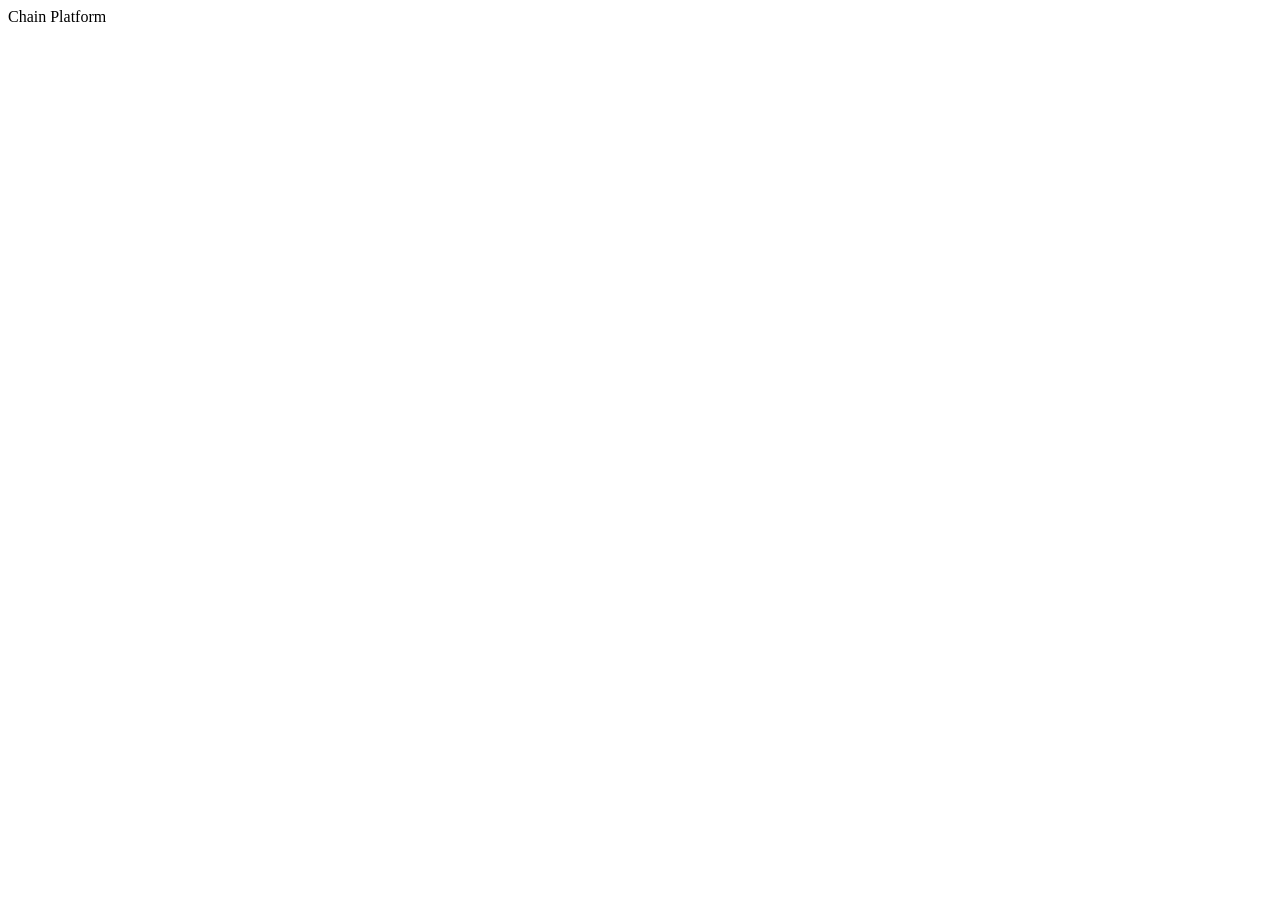
==== commit 816a93c3: "Update logo" ====
--- a/index.html
+++ b/index.html
@@ -1,96 +1,15 @@
 <!DOCTYPE html>
-<html dir="ltr" lang="vi-VN" class="theme light EHoceA">
+<html dir="ltr" lang="vi-VN">
 
 <head>
   <meta http-equiv="Content-Type" content="text/html; charset=UTF-8">
   <base href=".">
   <title>Chain Platform</title>
-  <meta name="app-name" content="export_website">
   <meta name="viewport" content="width=device-width, initial-scale=1">
-  <link href="./index_files/a0684b0780c739e9.vendor.ltr.css" rel="stylesheet"
-    integrity="sha512-JwMCpiHdk95MoUTatfaZJwstzeDnWfvWMJiwnSxZfPmgeCe4yvQDQ+ONMQjIy/Ht72r0TmlE+gvZnYRnpdLdVg=="
-    crossorigin="anonymous">
-  <link href="./index_files/64eca4d564cd9156.ltr.css" rel="stylesheet"
-    integrity="sha512-zxWSm3B3M5zPkKXRX160GHZebPzR3/FsYFVNMRCSE2vaMISJv8AdxMyGUHznl/V+guSX2+J481AODijM9OJtOg=="
-    crossorigin="anonymous">
-  <link href="./index_files/static_font_4.ltr.css" rel="stylesheet">
-  <link href="./index_files/d018647ea7ca3139.runtime.js" rel="preload" as="script" crossorigin="anonymous"
-    integrity="sha512-H4rrb49wuphVdgsYyyPBQChqRpr2ORDeX3auyANTajUJCjEDpW5WUSdHLRIc1DuWIqPIrH+2/td9bWFaic72HA=="
-    nonce="">
-  <link href="./index_files/6b0b6cd7b4380852.i3d79q.vendor.js" rel="preload" as="script" crossorigin="anonymous"
-    integrity="sha512-glSI1ZcMUx+fEJqWv9YcgE1tNCr56/uOkUR+FNrA606NNtXNGexG48WkOpi04ftgEqTi5xPNF+dwTGeSe9T0aw=="
-    nonce="">
-  <link href="./index_files/4fbfd40b53ec3403.vendor.js" rel="preload" as="script" crossorigin="anonymous"
-    integrity="sha512-9u5YTP0/q1yGgDQEgCtA0K799ZULLEecwFu9cUcuGBrqbaiDW640kY8RseXkZ5Zi1xfXpBcilwPl0fp+gA57bg=="
-    nonce="">
-  <link href="./index_files/383aa6be8807fd86.strings.js" rel="preload" as="script" crossorigin="anonymous"
-    integrity="sha512-Xr0N3E19VpZnRX63V8nILx61wxqqbFKZVcIzlY8lojELD3D14DzzSzk4JEHKCFXAeTuff0jwkywBoD0VwMjQcg=="
-    nonce="">
-  <link href="./index_files/279f42b387ff6d8c.vi-VN.js" rel="preload" as="script" crossorigin="anonymous"
-    integrity="sha512-amp8ixEUIBJWc3xa+DRnQfYTfUv2oOS8MUcmkj30Y/Ki963ipJKIqGm/X3y3jBc6HC1DFd52BTGNF3yOoU94dw=="
-    nonce="">
-  <link href="./index_files/e5dfadeacd138067.js" rel="preload" as="script" crossorigin="anonymous"
-    integrity="sha512-FApp3t4t3sRidE26/5ihaldK56MGvKiaLSwNCSvLoDCTDBK7K768RGihjMD8R7ZhCCdbVtmdsyoyYB0pwkTVAw=="
-    nonce="">
-  <meta name="referrer" content="strict-origin-when-cross-origin">
-  <meta property="og:title" content="Chain Platform">
-  <meta property="og:type" content="website">
-  <link rel="shortcut icon"
-    href="https://day-hoc-hieu-qua.chainplatform.net/index_files/images/b98b1902bbbc171e4f7b497fb5d66e84.png">
-  <link rel="icon"
-    href="https://day-hoc-hieu-qua.chainplatform.net/index_files/images/66807baaeee7e3f36222d04f853b53ce.png"
-    sizes="192x192">
-  <link rel="apple-touch-icon"
-    href="https://day-hoc-hieu-qua.chainplatform.net/index_files/images/f16872324db546966403531c3b377a6b.png"
-    sizes="180x180">
-  <script nonce="">
-    document.addEventListener('contextmenu', (e) => {
-      const isMedia = ['img', 'image', 'video', 'svg', 'picture'].some(
-        tagName => tagName.localeCompare(e.target.tagName, undefined, { sensitivity: 'base' }) === 0,
-      );
-      isMedia && e.preventDefault();
-    });
-  </script>
-  <style type="text/css"></style>
-  <style type="text/css"></style>
-  <link rel="stylesheet" type="text/css" href="./index_files/9abc6146f4633109.ltr.css">
-  <link rel="stylesheet" type="text/css" href="./index_files/70c1b7c5e4c398ac.ltr.css">
-  <link rel="stylesheet" type="text/css" href="./index_files/106ff6d2a1d1c94c.ltr.css">
 </head>
 
 <body>
-  <script
-    nonce="">document.documentElement.classList.replace('adaptive', window.matchMedia('(prefers-color-scheme: dark)').matches ? 'dark' : 'light');</script>
-  <div id="root">
-  </div>
-  <script
-    nonce="">(function () { window['__canva_public_path__'] = 'index_files\/'; window['bootstrap'] = JSON.parse('{"base":{"A?":"B","L":false,"N":false,"E":"92130cf8cb332b99a134751402dc48c9a935ddcc","K":1742896478,"F":{"A?":"B"},"G":"CLIENT_FULL","I":"A","O":{"A?":"B"},"M":"/_online","U":[],"V":[],"a":{"K":"export_website","H":{}},"d":{"A":"wss://www.canva.com/_stream","B":{"F":"export_website"}},"b":{"A?":"H","C":{"a":"WEB"},"D":{"a":"WEB","c":"vi-VN"},"E":{},"P":[],"Q":[],"R":false,"S":false}},"page":{"A":{"B":{"A?":"A","A":"TAEXfxtKgiU","B":1},"C":{"A":1366.0,"B":768.0,"C":"D"},"Q":[],"R":[],"P":"en","D":"Chain Platform","E":"","F":[],"G":{},"Y":{},"V":[],"W":[],"A":[{"A?":"i","a":"PBTHkFzSFg58ZMYg","R":false,"S":false,"U":false,"Q":{},"W":[],"X":[],"H":[],"L":{},"D":{"K":{"A?":"A","A":[{"A":"#cf1a7c","B":0.0,"C":0.0},{"A":"#860000","B":0.0,"C":1.0}],"B":90.0},"D":0.0,"F":false,"J":false,"G":false,"H":false},"r":[],"E":[{"A?":"J","A":182.1021408233916,"B":801.4964679424407,"D":528.1645591766085,"C":509.0978591766085,"E":0.0,"F":0.0,"BA":[],"BB":[],"Q":false,"S":false,"P":[],"5":{},"T":{},"W":{},"a":{"A":0.0,"B":0.0,"D":64.0,"C":64.0},"b":[{"A":"M0 0H64V64H0z","B":{"A":false,"C":"#ffffff","D":0.0,"F":false,"J":false,"G":false,"H":false},"D":28.0}],"d":[],"c":{"A":{"A":0.0,"B":0.0,"D":64.0,"C":64.0},"B":64.0,"C":61.68960491801579,"D":"A","E":"A"},"e":{"A":false,"B":false},"f":[{"A":{"A":[{"A?":"A","A":"\\n"}],"B":[{"A?":"A","A":{"font-family":{"B":"YAFdJo1JGkU,0"},"font-weight":{"B":"bold"},"font-style":{"B":"normal"},"text-transform":{"B":"none"},"leading":{"B":"1400.0"},"tracking":{"B":"0.0"},"font-size":{"B":"25.3334"},"text-align":{"B":"center"},"color":{"B":"#000000"}}},{"A?":"B","A":1},{"A?":"A","A":{"font-family":{},"font-weight":{},"font-style":{},"text-transform":{},"leading":{},"tracking":{},"font-size":{},"text-align":{},"color":{}}}]},"B":{"A":[]},"D":{"A":0.0,"B":0.0,"D":64.0,"C":64.0},"E":[4.0],"F":"B"}],"g":[],"h":{"A?":"H","A":509.0978591766085}},{"A?":"K","A":223.31260713252186,"B":836.2319029107701,"D":335.4545647412222,"C":59.86668,"E":0.0,"F":0.0,"BA":[],"BB":[],"Q":false,"S":false,"P":[],"5":{},"T":{},"W":{},"a":{"A":[{"A?":"A","A":"Dạy học 4.0:\\n"}],"B":[{"A?":"A","A":{"font-size":{"B":"50.6666"},"tracking":{"B":"-28.0"},"font-family":{"B":"YADK30bC6HQ,0"},"color":{"B":"#8b031f"}}},{"A?":"B","A":13},{"A?":"A","A":{"font-size":{},"tracking":{},"font-family":{},"color":{}}}]},"b":{"A":[13]},"d":"B","l":false,"h":"A"},{"A?":"K","A":295.03281479114196,"B":837.6450921091434,"D":443.6677806541858,"C":77.86664,"E":0.0,"F":0.0,"BA":[],"BB":[],"Q":false,"S":false,"P":[],"5":{},"T":{},"W":{},"a":{"A":[{"A?":"A","A":"\\"Chấm điểm tự động, tương tác với Bros AI\\"\\n"}],"B":[{"A?":"A","A":{"font-size":{"B":"30.6668"},"color":{"B":"#d61980"},"font-family":{"B":"YADK30bC6HQ,0"}}},{"A?":"B","A":43},{"A?":"A","A":{"font-size":{},"color":{},"font-family":{}}}]},"b":{"A":[30,13]},"d":"B","l":false,"h":"A"},{"A?":"K","A":423.89945479114203,"B":837.0718127423718,"D":261.50835742840803,"C":29.933320000000002,"E":0.0,"F":0.0,"BA":[],"BB":[],"Q":false,"S":false,"P":[],"5":{},"T":{},"W":{},"a":{"A":[{"A?":"A","A":"NẾU BẠN MUỐN,...\\n"}],"B":[{"A?":"A","A":{"font-weight":{"B":"ultrabold"},"color":{"B":"#8b031f"},"font-family":{"B":"YAFdtZAC0Mk,0"},"font-size":{"B":"25.3334"},"tracking":{"B":"32.0"}}},{"A?":"B","A":17},{"A?":"A","A":{"font-weight":{},"color":{},"font-family":{},"font-size":{},"tracking":{}}}]},"b":{"A":[17]},"d":"A","l":false,"h":"A"},{"A?":"K","A":468.15116926216336,"B":836.23190291077,"D":403.5221925216555,"C":72.79998,"E":0.0,"F":0.0,"BA":[],"BB":[],"Q":false,"S":false,"P":[],"5":{},"T":{},"W":{},"a":{"A":[{"A?":"A","A":" ✦ TĂNG TRƯỞNG số lượng học sinh\\n ✦ NÂNG CAO thu nhập dạy học\\n ✦ Mang lại TRẢI NGHIỆM HỌC TẬP thú vị \\n"}],"B":[{"A?":"A","A":{"leading":{"B":"1500.0"},"color":{"B":"#ffed4f"},"tracking":{"B":"34.0"},"font-weight":{"B":"bold"},"font-size":{"B":"17.3334"},"font-family":{"B":"YAFdtZAC0Mk,0"}}},{"A?":"B","A":2},{"A?":"A","A":{"color":{}}},{"A?":"B","A":1},{"A?":"A","A":{"color":{"B":"#41353c"}}},{"A?":"B","A":12},{"A?":"A","A":{"font-weight":{}}},{"A?":"B","A":17},{"A?":"A","A":{"font-weight":{"B":"bold"},"color":{"B":"#000000"}}},{"A?":"B","A":2},{"A?":"A","A":{"color":{"B":"#ffed4f"}}},{"A?":"B","A":1},{"A?":"A","A":{"color":{"B":"#000000"}}},{"A?":"B","A":1},{"A?":"A","A":{"color":{"B":"#41353c"}}},{"A?":"B","A":9},{"A?":"A","A":{"font-weight":{}}},{"A?":"B","A":16},{"A?":"A","A":{"font-weight":{"B":"bold"},"color":{"B":"#000000"}}},{"A?":"B","A":2},{"A?":"A","A":{"color":{"B":"#fdfb3c"}}},{"A?":"B","A":1},{"A?":"A","A":{"font-weight":{}}},{"A?":"B","A":1},{"A?":"A","A":{"color":{"B":"#41353c"}}},{"A?":"B","A":8},{"A?":"A","A":{"font-weight":{"B":"bold"}}},{"A?":"B","A":20},{"A?":"A","A":{"font-weight":{}}},{"A?":"B","A":8},{"A?":"A","A":{"font-weight":{"B":"bold"},"color":{"B":"#000000"}}},{"A?":"B","A":1},{"A?":"A","A":{"leading":{},"color":{},"tracking":{},"font-weight":{},"font-size":{},"font-family":{}}}]},"b":{"A":[33,29,40]},"j":{"A":[{"A":"shadow","B":{"offset":"1","angle":"-45","blur":"0","color":"#ffed4f","transparency":"0.12"}}],"B":[]},"d":"A","l":false,"h":"A"},{"A?":"J","A":597.5511592621634,"B":839.23190291077,"D":262.642210201578,"C":52.4746916,"E":0.0,"F":0.0,"BA":[],"BB":[],"Q":false,"S":false,"P":[],"5":{},"T":{},"W":{},"a":{"A":0.0,"B":0.0,"D":64.0,"C":64.0},"b":[{"A":"M0 0H64V64H0z","B":{"C":"#ffed4f","D":0.0,"F":false,"J":false,"G":false,"H":false},"D":50.0}],"d":[],"c":{"A":{"A":0.0,"B":0.0,"D":64.0,"C":64.0},"B":43.233285629889366,"C":8.637809316872435,"D":"A","E":"A"},"e":{"A":false,"B":false},"f":[{"A":{"A":[{"A?":"A","A":"\\n"}],"B":[{"A?":"A","A":{"text-align":{"B":"center"},"font-size":{"B":"25.3334"},"link":{"B":"https://docs.google.com/forms/d/e/1FAIpQLSc9mV-02enY-E9QNcMKeYLOistUYscqpQogAED_-BjIzTpzEA/viewform?usp=dialog"},"font-family":{"B":"YADK30bC6HQ,0"},"tracking":{"B":"0.0"},"text-transform":{"B":"none"},"leading":{"B":"1400.0"}}},{"A?":"B","A":1},{"A?":"A","A":{"text-align":{},"font-size":{},"link":{},"font-family":{},"tracking":{},"text-transform":{},"leading":{}}}]},"B":{"A":[0]},"D":{"A":0.0,"B":0.0,"D":64.0,"C":64.0},"E":[4.0],"F":"C"}],"g":[],"h":{"A?":"H","A":52.4746916}},{"A?":"K","A":608.8218350621634,"B":853.4905080115589,"D":234.125,"C":29.93334,"E":0.0,"F":0.0,"BA":[],"BB":[],"X":{"A?":"A"},"Q":false,"S":false,"P":[],"5":{},"T":{},"W":{},"a":{"A":[{"A?":"A","A":"TƯ VẤN MIỄN PHÍ ->\\n"}],"B":[{"A?":"A","A":{"link":{"B":"https://docs.google.com/forms/d/e/1FAIpQLSc9mV-02enY-E9QNcMKeYLOistUYscqpQogAED_-BjIzTpzEA/viewform?usp=dialog"},"font-family":{"B":"YADK30bC6HQ,0"},"text-align":{"B":"center"},"font-size":{"B":"25.3333"}}},{"A?":"B","A":18},{"A?":"A","A":{"color":{"B":"#000000"}}},{"A?":"B","A":1},{"A?":"A","A":{"color":{},"font-family":{},"font-size":{},"link":{},"text-align":{}}}]},"b":{"A":[19]},"j":{"A":[{"A":"lift","B":{"intensity":"0.49"}}],"B":[]},"d":"B","i":"A","l":false,"h":"A"},{"A?":"J","A":144.98081874368387,"B":5.6843418860808015E-14,"D":757.0920652180272,"C":558.925469078548,"E":0.0,"F":0.0,"BA":[],"BB":[],"Q":false,"S":false,"P":[],"5":{},"T":{},"W":{},"a":{"A":0.0,"B":0.0,"D":64.0,"C":64.0},"b":[{"A":"M0 0H64V64H0z","B":{"A":true,"B":{"A":{"A":"MAGioF9tHBs","B":1},"B":{"A":0.0,"B":-38.130341233384,"D":164.24251112661912,"C":92.3864125087233,"E":0.0},"E":0.0,"C":{}},"D":0.0,"F":false,"J":false,"G":false,"H":false},"C":{"A":4.0,"B":"#41353c","C":[],"f":true},"D":11.0}],"d":[],"c":{"A":{"A":0.0,"B":0.0,"D":64.0,"C":64.0},"B":125.14194416585423,"C":92.38641250870688,"D":"A","E":"A"},"e":{"A":false,"B":false},"f":[],"g":[]},{"A?":"H","A":61.83333999999999,"B":801.4964679424406,"D":520.551839789218,"C":29.93332000000001,"E":0.0,"F":0.0,"BA":[],"BB":[],"Q":false,"S":false,"P":[],"5":{},"T":{},"W":{},"b":520.551839789218,"a":29.93332000000001,"y":{},"c":[{"A?":"K","A":3.552713678800501E-15,"B":397.32808710793756,"D":123.22375268128008,"C":29.933320000000002,"E":0.0,"F":0.0,"BA":[],"BB":[],"Q":false,"S":false,"P":[],"5":{},"T":{},"W":{},"a":{"A":[{"A?":"A","A":"Liên hệ\\n"}],"B":[{"A?":"A","A":{"font-family":{"B":"YADK30bC6HQ,0"},"font-size":{"B":"25.3334"},"link":{"B":"https://zalo.me/84846775044"},"text-align":{"B":"center"},"color":{"B":"#ffffff"}}},{"A?":"B","A":7},{"A?":"A","A":{"spacing":{"B":"0.0"}}},{"A?":"B","A":1},{"A?":"A","A":{"font-family":{},"font-size":{},"link":{},"text-align":{},"color":{},"spacing":{}}}]},"b":{"A":[8]},"d":"A","l":false,"h":"A"},{"A?":"K","A":3.552713678800501E-15,"B":303.0546194893649,"D":88.4453766238903,"C":29.933320000000002,"E":0.0,"F":0.0,"BA":[],"BB":[],"Q":false,"S":false,"P":[],"5":{},"T":{},"W":{},"a":{"A":[{"A?":"A","A":"Blog\\n"}],"B":[{"A?":"A","A":{"font-size":{"B":"25.3334"},"font-family":{"B":"YADK30bC6HQ,0"},"color":{"B":"#ffffff"},"text-align":{"B":"center"},"link":{"B":"https://www.facebook.com/chainplatform.net"}}},{"A?":"B","A":4},{"A?":"A","A":{"spacing":{"B":"0.0"}}},{"A?":"B","A":1},{"A?":"A","A":{"font-size":{},"font-family":{},"color":{},"text-align":{},"link":{},"spacing":{}}}]},"b":{"A":[5]},"d":"A","l":false,"h":"A"},{"A?":"K","A":3.552713678800501E-15,"B":147.96871599468238,"D":149.2578125,"C":29.933320000000002,"E":0.0,"F":0.0,"BA":[],"BB":[],"Q":false,"S":false,"P":[],"5":{},"T":{},"W":{},"a":{"A":[{"A?":"A","A":"Sản phẩm\\n"}],"B":[{"A?":"A","A":{"font-size":{"B":"25.3334"},"font-family":{"B":"YADK30bC6HQ,0"},"color":{"B":"#ffffff"},"text-align":{"B":"center"},"link":{"B":"#page-1"}}},{"A?":"B","A":8},{"A?":"A","A":{"spacing":{"B":"0.0"}}},{"A?":"B","A":1},{"A?":"A","A":{"link":{},"font-size":{},"font-family":{},"color":{},"text-align":{},"spacing":{}}}]},"b":{"A":[9]},"d":"A","l":false,"h":"A"},{"A?":"K","A":3.552713678800501E-15,"B":-1.1368683772161603E-13,"D":142.140625,"C":29.933320000000002,"E":0.0,"F":0.0,"BA":[],"BB":[],"Q":false,"S":false,"P":[],"5":{},"T":{},"W":{},"a":{"A":[{"A?":"A","A":"Giới thiệu\\n"}],"B":[{"A?":"A","A":{"font-family":{"B":"YADK30bC6HQ,0"},"font-size":{"B":"25.3334"},"link":{"B":"https://vn.chainplatform.net"},"text-align":{"B":"center"},"color":{"B":"#ffffff"}}},{"A?":"B","A":10},{"A?":"A","A":{"spacing":{"B":"0.0"}}},{"A?":"B","A":1},{"A?":"A","A":{"font-family":{},"font-size":{},"link":{},"text-align":{},"color":{},"spacing":{}}}]},"b":{"A":[11]},"d":"A","l":false,"h":"A"}],"d":[]},{"A?":"I","A":51.86984694350768,"B":35.71826926780318,"D":185.99953298925033,"C":53.50671496951037,"E":0.0,"F":0.0,"BA":[],"BB":[],"Q":false,"S":false,"P":[],"5":{},"T":{},"W":{},"a":{"B":{"A":{"A":"MAGioOdiMVI","B":1},"I":{"A":"MAGioJg4MAY","B":1},"B":{"A":-7.105427357601002E-15,"B":-1.4210854715202004E-14,"D":185.99953298925035,"C":53.506714969510384,"E":0.0},"E":0.0,"C":{}},"D":0.0,"F":false,"J":false,"G":false,"H":false},"e":[]}],"I":[]},{"A?":"i","a":"PBGSC0MZFjWrx8bv","R":false,"S":false,"U":false,"P":"0","Q":{},"W":[],"X":[],"H":[],"L":{},"C":{"A":1366.0,"B":768.0,"C":"D"},"D":{"C":"#ffffff","D":0.0,"F":false,"J":false,"G":false,"H":false},"r":[],"E":[{"A?":"J","A":44.760828117065685,"B":620.2853916942543,"D":714.2470549999939,"C":177.96257939999995,"E":0.0,"F":0.0,"BA":[],"BB":[],"Q":false,"S":false,"P":[],"5":{},"T":{},"W":{},"a":{"A":0.0,"B":0.0,"D":64.0,"C":64.0},"b":[{"A":"M0 0H64V64H0z","B":{"A":false,"D":0.0,"F":false,"J":false,"G":false,"H":false},"D":0.0}],"d":[],"c":{"A":{"A":0.0,"B":0.0,"D":64.0,"C":64.0},"B":198.40195972222057,"C":49.43404983333332,"D":"A","E":"A"},"e":{"A":false,"B":false},"f":[{"A":{"A":[{"A?":"A","A":"Bạn là GIÁO VIÊN?\\nBạn đang gặp khó khăn trong việc tối ưu THỜI GIAN trong công việc GIẢNG DẠY?\\n"}],"B":[{"A?":"A","A":{"text-align":{"B":"center"},"color":{"B":"#8b031f"},"font-family":{"B":"YADK30bC6HQ,0"},"font-size":{"B":"37.3331"}}},{"A?":"B","A":6},{"A?":"A","A":{"color":{"B":"#ab0023"}}},{"A?":"B","A":1},{"A?":"A","A":{"text-align":{},"color":{"B":"#0a67e9"}}},{"A?":"B","A":9},{"A?":"A","A":{"color":{"B":"#8b031f"}}},{"A?":"B","A":1},{"A?":"A","A":{"text-align":{"B":"center"},"color":{"B":"#ab0023"}}},{"A?":"B","A":1},{"A?":"A","A":{"text-align":{},"color":{"B":"#8b031f"}}},{"A?":"B","A":39},{"A?":"A","A":{"color":{"B":"#ab0023"}}},{"A?":"B","A":1},{"A?":"A","A":{"color":{"B":"#0a67e9"}}},{"A?":"B","A":9},{"A?":"A","A":{"color":{"B":"#ab0023"}}},{"A?":"B","A":1},{"A?":"A","A":{"color":{"B":"#8b031f"}}},{"A?":"B","A":15},{"A?":"A","A":{"color":{"B":"#ab0023"}}},{"A?":"B","A":1},{"A?":"A","A":{"color":{"B":"#0a67e9"}}},{"A?":"B","A":9},{"A?":"A","A":{"color":{"B":"#8b031f"}}},{"A?":"B","A":1},{"A?":"A","A":{"text-transform":{"B":"none"},"leading":{"B":"1400.0"},"color":{"B":"#ab0023"},"text-align":{"B":"center"},"tracking":{"B":"0.0"}}},{"A?":"B","A":1},{"A?":"A","A":{"text-align":{},"leading":{},"text-transform":{},"font-size":{},"font-family":{},"color":{},"tracking":{}}}]},"B":{"A":[]},"D":{"A":0.0,"B":0.0,"D":64.0,"C":64.0},"E":[4.0],"F":"B"}],"g":[],"h":{"A?":"H","A":158.63119177734376}},{"A?":"I","A":133.74211781706566,"B":-40.222162937981295,"D":610.1217251130719,"C":634.2578821829344,"E":0.0,"F":0.0,"BA":[],"BB":[],"Q":false,"S":false,"P":[],"5":{},"T":{},"W":{},"a":{"B":{"A":{"A":"MAGioUYQfIM","B":1},"I":{"A":"MAGiodLa9tY","B":1},"B":{"A":0.0,"B":-164.81705814108892,"D":1127.5695683252168,"C":634.2578821829344,"E":0.0},"E":0.0,"C":{}},"D":0.0,"F":false,"J":false,"G":false,"H":false},"e":[]},{"A?":"H","A":320.17352931279424,"B":664.3914755851688,"D":626.0348872181645,"C":45.27659922464488,"E":0.0,"F":0.0,"BA":[],"BB":[],"Q":false,"S":false,"P":[],"5":{},"T":{},"W":{},"b":626.0348872181645,"a":45.27659922464488,"y":{},"c":[{"A?":"I","A":-1.0658141036401503E-14,"B":-8.171241461241152E-14,"D":35.48900075198906,"C":29.987848615915958,"E":0.0,"F":0.0,"BA":[],"BB":[],"Q":false,"S":false,"P":[],"5":{},"T":{},"W":{},"a":{"B":{"A":{"A":"MAEvKOiYo1Y","B":1},"B":{"A":0.0,"B":-0.9979050089529409,"D":37.48481076989495,"C":29.987848615915958,"E":0.0},"E":0.0,"C":{}},"D":0.0,"F":false,"J":false,"G":false,"H":false},"e":[]},{"A?":"J","A":-1.0658141036401503E-14,"B":46.227306053548546,"D":579.8075811646158,"C":45.276599224644904,"E":0.0,"F":0.0,"BA":[],"BB":[],"Q":false,"S":false,"P":[],"5":{},"T":{},"W":{},"a":{"A":0.0,"B":0.0,"D":64.0,"C":64.0},"b":[{"A":"M0 0H64V64H0z","B":{"A":false,"D":0.0,"F":false,"J":false,"G":false,"H":false},"D":0.0}],"d":[],"c":{"A":{"A":0.0,"B":0.0,"D":64.0,"C":64.0},"B":161.0576614346155,"C":12.576833117956909,"D":"A","E":"A"},"e":{"A":false,"B":false},"f":[{"A":{"A":[{"A?":"A","A":"Mất NHIỀU THỜI GIAN chấm bài kiểm tra?\\n"}],"B":[{"A?":"A","A":{"font-family":{"B":"YAFdtZAC0Mk,0"},"font-size":{"B":"21.3335"},"font-weight":{"B":"bold"},"color":{"B":"#000000"},"text-align":{"B":"justify"},"list-level":{"B":"1.0"}}},{"A?":"B","A":4},{"A?":"A","A":{"color":{"B":"#8b031f"}}},{"A?":"B","A":15},{"A?":"A","A":{"color":{"B":"#000000"}}},{"A?":"B","A":19},{"A?":"A","A":{"leading":{"B":"1400.0"},"text-transform":{"B":"none"}}},{"A?":"B","A":1},{"A?":"A","A":{"text-transform":{},"text-align":{},"leading":{},"font-weight":{},"list-level":{},"color":{},"font-family":{},"font-size":{}}}]},"B":{"A":[39]},"D":{"A":0.0,"B":0.0,"D":64.0,"C":64.0},"E":[0.0],"F":"A"}],"g":[],"h":{"A?":"H","A":45.276599224644904}}],"d":[]},{"A?":"H","A":380.4501285374391,"B":664.3914755851688,"D":626.034887218165,"C":70.42093037109373,"E":0.0,"F":0.0,"BA":[],"BB":[],"Q":false,"S":false,"P":[],"5":{},"T":{},"W":{},"b":626.034887218165,"a":70.42093037109373,"y":{},"c":[{"A?":"I","A":-1.0658141036401503E-14,"B":-8.171241461241152E-14,"D":35.48900075198906,"C":29.987848615915958,"E":0.0,"F":0.0,"BA":[],"BB":[],"Q":false,"S":false,"P":[],"5":{},"T":{},"W":{},"a":{"B":{"A":{"A":"MAEvKOiYo1Y","B":1},"B":{"A":-7.105427357601002E-15,"B":-0.9979050089529551,"D":37.48481076989498,"C":29.98784861591598,"E":0.0},"E":0.0,"C":{}},"D":0.0,"F":false,"J":false,"G":false,"H":false},"e":[]},{"A?":"J","A":-7.105427357601002E-15,"B":46.22730605354889,"D":579.8075811646158,"C":70.42093037109375,"E":0.0,"F":0.0,"BA":[],"BB":[],"Q":false,"S":false,"P":[],"5":{},"T":{},"W":{},"a":{"A":0.0,"B":0.0,"D":64.0,"C":64.0},"b":[{"A":"M0 0H64V64H0z","B":{"A":false,"D":0.0,"F":false,"J":false,"G":false,"H":false},"D":0.0}],"d":[],"c":{"A":{"A":0.0,"B":0.0,"D":64.0,"C":64.0},"B":161.0576614346155,"C":19.56136954752604,"D":"A","E":"A"},"e":{"A":false,"B":false},"f":[{"A":{"A":[{"A?":"A","A":"Dành HÀNG GIỜ ĐỒNG HỒ để soạn giáo án cho buổi dạy ngày mai?\\n"}],"B":[{"A?":"A","A":{"font-family":{"B":"YAFdtZAC0Mk,0"},"font-size":{"B":"21.3335"},"font-weight":{"B":"bold"},"color":{"B":"#000000"},"text-align":{"B":"justify"},"list-level":{"B":"1.0"}}},{"A?":"B","A":5},{"A?":"A","A":{"color":{"B":"#8b031f"}}},{"A?":"B","A":16},{"A?":"A","A":{"color":{"B":"#000000"}}},{"A?":"B","A":39},{"A?":"A","A":{"text-transform":{"B":"none"}}},{"A?":"B","A":1},{"A?":"A","A":{"text-align":{},"list-level":{},"text-transform":{},"font-size":{},"font-family":{},"font-weight":{},"color":{}}}]},"B":{"A":[47,14]},"D":{"A":0.0,"B":0.0,"D":64.0,"C":64.0},"E":[0.0],"F":"A"}],"g":[],"h":{"A?":"H","A":70.42093037109375}}],"d":[]},{"A?":"H","A":465.87105890853286,"B":664.3914755851688,"D":626.034887218165,"C":70.42093037109373,"E":0.0,"F":0.0,"BA":[],"BB":[],"Q":false,"S":false,"P":[],"5":{},"T":{},"W":{},"b":626.034887218165,"a":70.42093037109373,"y":{},"c":[{"A?":"I","A":-1.0658141036401503E-14,"B":-8.171241461241152E-14,"D":35.48900075198906,"C":29.987848615915958,"E":0.0,"F":0.0,"BA":[],"BB":[],"Q":false,"S":false,"P":[],"5":{},"T":{},"W":{},"a":{"B":{"A":{"A":"MAEvKOiYo1Y","B":1},"B":{"A":-4.973799150320701E-14,"B":-0.9979050089529871,"D":37.48481076989504,"C":29.987848615916036,"E":0.0},"E":0.0,"C":{}},"D":0.0,"F":false,"J":false,"G":false,"H":false},"e":[]},{"A?":"J","A":-7.105427357601002E-15,"B":46.227306053549114,"D":579.8075811646158,"C":70.42093037109375,"E":0.0,"F":0.0,"BA":[],"BB":[],"Q":false,"S":false,"P":[],"5":{},"T":{},"W":{},"a":{"A":0.0,"B":0.0,"D":64.0,"C":64.0},"b":[{"A":"M0 0H64V64H0z","B":{"A":false,"D":0.0,"F":false,"J":false,"G":false,"H":false},"D":0.0}],"d":[],"c":{"A":{"A":0.0,"B":0.0,"D":64.0,"C":64.0},"B":161.0576614346155,"C":19.56136954752604,"D":"A","E":"A"},"e":{"A":false,"B":false},"f":[{"A":{"A":[{"A?":"A","A":"Khó THEO DÕI và ĐÁNH GIÁ kết quả học tập của học sinh? \\n"}],"B":[{"A?":"A","A":{"font-family":{"B":"YAFdtZAC0Mk,0"},"font-size":{"B":"21.3335"},"font-weight":{"B":"bold"},"color":{"B":"#000000"},"text-align":{"B":"justify"},"list-level":{"B":"1.0"}}},{"A?":"B","A":4},{"A?":"A","A":{"color":{"B":"#8b031f"}}},{"A?":"B","A":8},{"A?":"A","A":{"color":{"B":"#000000"}}},{"A?":"B","A":4},{"A?":"A","A":{"color":{"B":"#8b031f"}}},{"A?":"B","A":8},{"A?":"A","A":{"color":{"B":"#000000"}}},{"A?":"B","A":31},{"A?":"A","A":{"leading":{"B":"1400.0"},"text-transform":{"B":"none"}}},{"A?":"B","A":1},{"A?":"A","A":{"text-transform":{},"text-align":{},"leading":{},"font-weight":{},"list-level":{},"color":{},"font-family":{},"font-size":{}}}]},"B":{"A":[49,7]},"D":{"A":0.0,"B":0.0,"D":64.0,"C":64.0},"E":[0.0],"F":"A"}],"g":[],"h":{"A?":"H","A":70.42093037109375}}],"d":[]},{"A?":"H","A":551.2919892796267,"B":664.3914755851688,"D":626.034887218165,"C":70.42093037109373,"E":0.0,"F":0.0,"BA":[],"BB":[],"Q":false,"S":false,"P":[],"5":{},"T":{},"W":{},"b":626.034887218165,"a":70.42093037109373,"y":{},"c":[{"A?":"I","A":-1.0658141036401503E-14,"B":-8.171241461241152E-14,"D":35.48900075198906,"C":29.987848615915958,"E":0.0,"F":0.0,"BA":[],"BB":[],"Q":false,"S":false,"P":[],"5":{},"T":{},"W":{},"a":{"B":{"A":{"A":"MAEvKOiYo1Y","B":1},"B":{"A":-4.973799150320701E-14,"B":-0.9979050089529871,"D":37.48481076989504,"C":29.987848615916036,"E":0.0},"E":0.0,"C":{}},"D":0.0,"F":false,"J":false,"G":false,"H":false},"e":[]},{"A?":"J","A":4.973799150320701E-14,"B":46.227306053549114,"D":579.8075811646158,"C":70.42093037109375,"E":0.0,"F":0.0,"BA":[],"BB":[],"Q":false,"S":false,"P":[],"5":{},"T":{},"W":{},"a":{"A":0.0,"B":0.0,"D":64.0,"C":64.0},"b":[{"A":"M0 0H64V64H0z","B":{"A":false,"D":0.0,"F":false,"J":false,"G":false,"H":false},"D":0.0}],"d":[],"c":{"A":{"A":0.0,"B":0.0,"D":64.0,"C":64.0},"B":161.0576614346155,"C":19.56136954752604,"D":"A","E":"A"},"e":{"A":false,"B":false},"f":[{"A":{"A":[{"A?":"A","A":"Áp lực TÀI CHÍNH khi phải đối mặt với quyết định cấm dạy thêm?\\n"}],"B":[{"A?":"A","A":{"font-size":{"B":"21.3335"},"font-family":{"B":"YAFdtZAC0Mk,0"},"list-level":{"B":"1.0"},"font-weight":{"B":"bold"},"text-align":{"B":"justify"}}},{"A?":"B","A":2},{"A?":"A","A":{"color":{"B":"#000000"}}},{"A?":"B","A":5},{"A?":"A","A":{"color":{"B":"#8b031f"}}},{"A?":"B","A":9},{"A?":"A","A":{"color":{"B":"#000000"}}},{"A?":"B","A":1},{"A?":"A","A":{"color":{}}},{"A?":"B","A":12},{"A?":"A","A":{"color":{"B":"#000000"}}},{"A?":"B","A":33},{"A?":"A","A":{"leading":{"B":"1400.0"},"text-transform":{"B":"none"}}},{"A?":"B","A":1},{"A?":"A","A":{"text-transform":{},"text-align":{},"leading":{},"font-weight":{},"list-level":{},"color":{},"font-family":{},"font-size":{}}}]},"B":{"A":[53,10]},"D":{"A":0.0,"B":0.0,"D":64.0,"C":64.0},"E":[0.0],"F":"A"}],"g":[],"h":{"A?":"H","A":70.42093037109375}}],"d":[]},{"A?":"H","A":636.7129196507206,"B":664.3914755851688,"D":626.034887218165,"C":70.42093037109373,"E":0.0,"F":0.0,"BA":[],"BB":[],"Q":false,"S":false,"P":[],"5":{},"T":{},"W":{},"b":626.034887218165,"a":70.42093037109373,"y":{},"c":[{"A?":"I","A":-1.0658141036401503E-14,"B":-8.171241461241152E-14,"D":35.48900075198906,"C":29.987848615915958,"E":0.0,"F":0.0,"BA":[],"BB":[],"Q":false,"S":false,"P":[],"5":{},"T":{},"W":{},"a":{"B":{"A":{"A":"MAEvKOiYo1Y","B":1},"B":{"A":-2.1316282072803006E-14,"B":-0.9979050089529551,"D":37.48481076989498,"C":29.98784861591598,"E":0.0},"E":0.0,"C":{}},"D":0.0,"F":false,"J":false,"G":false,"H":false},"e":[]},{"A?":"J","A":4.973799150320701E-14,"B":46.227306053549114,"D":579.8075811646158,"C":70.42093037109375,"E":0.0,"F":0.0,"BA":[],"BB":[],"Q":false,"S":false,"P":[],"5":{},"T":{},"W":{},"a":{"A":0.0,"B":0.0,"D":64.0,"C":64.0},"b":[{"A":"M0 0H64V64H0z","B":{"A":false,"D":0.0,"F":false,"J":false,"G":false,"H":false},"D":0.0}],"d":[],"c":{"A":{"A":0.0,"B":0.0,"D":64.0,"C":64.0},"B":161.0576614346155,"C":19.56136954752604,"D":"A","E":"A"},"e":{"A":false,"B":false},"f":[{"A":{"A":[{"A?":"A","A":"LO SỢ không theo kịp việc ứng dụng công nghệ trong dạy học? \\n"}],"B":[{"A?":"A","A":{"font-family":{"B":"YAFdtZAC0Mk,0"},"font-size":{"B":"21.3335"},"font-weight":{"B":"bold"},"color":{"B":"#8b031f"},"text-align":{"B":"justify"},"list-level":{"B":"1.0"}}},{"A?":"B","A":5},{"A?":"A","A":{"color":{}}},{"A?":"B","A":2},{"A?":"A","A":{"color":{"B":"#000000"}}},{"A?":"B","A":10},{"A?":"A","A":{"color":{}}},{"A?":"B","A":3},{"A?":"A","A":{"color":{"B":"#000000"}}},{"A?":"B","A":10},{"A?":"A","A":{"color":{}}},{"A?":"B","A":4},{"A?":"A","A":{"color":{"B":"#000000"}}},{"A?":"B","A":26},{"A?":"A","A":{"leading":{"B":"1400.0"},"text-transform":{"B":"none"}}},{"A?":"B","A":1},{"A?":"A","A":{"text-transform":{},"text-align":{},"leading":{},"font-weight":{},"list-level":{},"color":{},"font-family":{},"font-size":{}}}]},"B":{"A":[51,10]},"D":{"A":0.0,"B":0.0,"D":64.0,"C":64.0},"E":[0.0],"F":"A"}],"g":[],"h":{"A?":"H","A":70.42093037109375}}],"d":[]},{"A?":"U","A":236.9043182379579,"B":900.8665983800894,"D":153.08464162832354,"C":4.0,"E":0.0,"F":0.0,"BA":[],"BB":[],"Q":false,"S":false,"P":[],"5":{},"T":{},"W":{},"a":4,"b":{"C":{"A":238.9043182379579,"B":900.8665983800894}},"c":{"C":{"A":238.9043182379579,"B":1053.9512400084132}},"d":"#8b031f","e":[],"f":true,"g":[],"h":[]}],"I":[]},{"A?":"i","a":"PBd6cfWRF7jPQJh2","R":false,"S":false,"U":false,"M":5000000.0,"Q":{},"W":[],"X":[],"H":[],"L":{},"C":{"A":1366.0,"B":768.0,"C":"D"},"D":{"C":"#8b031f","D":0.0,"F":false,"J":false,"G":false,"H":false},"r":[],"E":[{"A?":"J","A":212.2369711808782,"B":76.79999999999995,"D":1193.1994249947588,"C":87.95450460000004,"E":0.0,"F":0.0,"BA":[],"BB":[],"Q":false,"S":false,"P":[],"5":{},"T":{},"W":{},"a":{"A":0.0,"B":0.0,"D":64.0,"C":64.0},"b":[{"A":"M0 0H64V64H0z","B":{"A":false,"D":0.0,"F":false,"J":false,"G":false,"H":false},"C":{"A":0.0,"B":"#000000","C":[],"f":true},"D":0.0}],"d":[],"c":{"A":{"A":0.0,"B":0.0,"D":64.0,"C":64.0},"B":331.44428472076635,"C":24.431806833333354,"D":"A","E":"A"},"e":{"A":false,"B":false},"f":[{"A":{"A":[{"A?":"A","A":"Giải pháp dạy học trực tuyến cho giáo viên thời đại 4.0\\n"}],"B":[{"A?":"A","A":{"text-align":{"B":"center"},"color":{"B":"#ffffff"},"font-family":{"B":"YADK30bC6HQ,0"},"font-size":{"B":"39.9997"}}},{"A?":"B","A":55},{"A?":"A","A":{"text-transform":{"B":"none"},"tracking":{"B":"0.0"},"leading":{"B":"1400.0"}}},{"A?":"B","A":1},{"A?":"A","A":{"text-align":{},"leading":{},"text-transform":{},"font-size":{},"font-family":{},"color":{},"tracking":{}}}]},"B":{"A":[56]},"D":{"A":0.0,"B":0.0,"D":64.0,"C":64.0},"E":[4.0],"F":"A"}],"g":[],"h":{"A?":"H","A":87.95450460000004}},{"A?":"I","A":38.07197118087822,"B":409.8,"D":546.4,"C":174.165,"E":0.0,"F":0.65,"BA":[],"BB":[],"Q":false,"S":false,"P":[],"5":{},"T":{},"W":{},"a":{"A":false,"B":{"A":{"A":"MAElI13c5I8","B":1},"B":{"A":-1.4210854715202004E-14,"B":-5.6843418860808015E-14,"D":546.4000000000001,"C":174.16500000000002,"E":0.0},"E":0.0,"C":{}},"D":0.0,"F":false,"J":false,"G":false,"H":false},"d":{"A":0.0,"B":"#000000","C":[],"f":true},"e":[]},{"A?":"J","A":76.79999999999998,"B":415.7465402292039,"D":540.4534597707961,"C":123.43454200000001,"E":0.0,"F":0.0,"BA":[],"BB":[],"Q":false,"S":false,"P":[],"5":{},"T":{},"W":{},"a":{"A":0.0,"B":0.0,"D":64.0,"C":64.0},"b":[{"A":"M0 0H64V64H0z","B":{"A":false,"D":0.0,"F":false,"J":false,"G":false,"H":false},"D":0.0}],"d":[],"c":{"A":{"A":0.0,"B":0.0,"D":64.0,"C":64.0},"B":150.12596104744338,"C":34.287372777777776,"D":"A","E":"A"},"e":{"A":false,"B":false},"f":[{"A":{"A":[{"A?":"A","A":"CHAIN PLATFORM\\n"}],"B":[{"A?":"A","A":{"font-family":{"B":"YADK30bC6HQ,0"},"font-size":{"B":"55.9999"},"text-align":{"B":"center"},"color":{"B":"#ffffff"}}},{"A?":"B","A":14},{"A?":"A","A":{"text-transform":{"B":"none"},"tracking":{"B":"0.0"},"leading":{"B":"1400.0"}}},{"A?":"B","A":1},{"A?":"A","A":{"font-family":{},"color":{},"tracking":{},"text-align":{},"leading":{},"text-transform":{},"font-size":{}}}]},"B":{"A":[15]},"D":{"A":0.0,"B":0.0,"D":64.0,"C":64.0},"E":[4.0],"F":"A"}],"g":[],"h":{"A?":"H","A":123.43454200000001}},{"A?":"J","A":326.72668714022643,"B":0.0,"D":1366.0,"C":441.2733128597735,"E":0.0,"F":0.0,"BA":[],"BB":[],"Q":false,"S":false,"P":[],"5":{},"T":{},"W":{},"a":{"A":0.0,"B":0.0,"D":64.0,"C":64.0},"b":[{"A":"M0 0H64V64H0z","B":{"A":false,"C":"#ffffff","D":0.0,"F":false,"J":false,"G":false,"H":false},"D":0.0}],"d":[],"c":{"A":{"A":0.0,"B":0.0,"D":64.0,"C":64.0},"B":379.44444444444446,"C":122.57592023882597,"D":"A","E":"A"},"e":{"A":false,"B":false},"f":[{"A":{"A":[{"A?":"A","A":"\\n"}],"B":[{"A?":"A","A":{"font-family":{"B":"YADK30bC6HQ,0"},"font-weight":{"B":"normal"},"font-style":{"B":"normal"},"text-transform":{"B":"none"},"leading":{"B":"1400.0"},"tracking":{"B":"0.0"},"font-size":{"B":"25.3334"},"text-align":{"B":"center"},"color":{"B":"#ffffff"}}},{"A?":"B","A":1},{"A?":"A","A":{"font-family":{},"font-weight":{},"font-style":{},"text-transform":{},"leading":{},"tracking":{},"font-size":{},"text-align":{},"color":{}}}]},"B":{"A":[]},"D":{"A":0.0,"B":0.0,"D":64.0,"C":64.0},"E":[4.0],"F":"B"}],"g":[],"h":{"A?":"H","A":441.2733128597735}},{"A?":"H","A":384.0,"B":992.1130136770323,"D":339.8122946486802,"C":312.9011788311184,"E":0.0,"F":0.0,"BA":[],"BB":[],"Q":false,"S":false,"P":[],"5":{},"T":{},"W":{},"b":339.8122946486802,"a":312.9011788311184,"y":{},"c":[{"A?":"J","A":2.8421709430404007E-14,"B":95.13884290878096,"D":149.5346088311182,"C":149.5346088311182,"E":0.0,"F":0.0,"BA":[],"BB":[],"Q":false,"S":false,"P":[],"5":{},"T":{},"W":{},"a":{"A":0.0,"B":0.0,"D":64.0,"C":64.0},"b":[{"A":"M32 0A32 32 0 1 0 32 64A32 32 0 1 0 32 0Z","B":{"A":false,"C":"#8b031f","D":0.0,"F":false,"J":false,"G":false,"H":false},"D":0.0}],"d":[],"c":{"A":{"A":0.0,"B":0.0,"D":64.0,"C":64.0},"B":64.0,"C":64.0,"D":"A","E":"A"},"e":{"A":false,"B":false},"f":[{"A":{"A":[{"A?":"A","A":"\\n"}],"B":[{"A?":"A","A":{"font-family":{"B":"YAFdJo1JGkU,0"},"font-weight":{"B":"normal"},"font-style":{"B":"normal"},"text-transform":{"B":"none"},"leading":{"B":"1400.0"},"tracking":{"B":"0.0"},"font-size":{"B":"21.3335"},"text-align":{"B":"center"},"color":{"B":"#ffffff"}}},{"A?":"B","A":1},{"A?":"A","A":{"font-family":{},"font-weight":{},"font-style":{},"text-transform":{},"leading":{},"tracking":{},"font-size":{},"text-align":{},"color":{}}}]},"B":{"A":[0]},"D":{"A":6.0,"B":6.0,"D":52.0,"C":52.0},"E":[4.0],"F":"B"}],"g":[],"h":{"A?":"H","A":149.5346088311182}},{"A?":"I","A":24.714074996874217,"B":111.2584492642123,"D":117.2953961202555,"C":94.37252442132558,"E":0.0,"F":0.0,"BA":[],"BB":[],"Q":false,"S":false,"P":[],"5":{},"T":{},"W":{},"a":{"A":false,"B":{"A":{"A":"MAFEx5hXHoU","B":1},"B":{"A":0.0,"B":0.0,"D":117.2953961202555,"C":94.37252442132558,"E":0.0},"E":0.0,"C":{"#000000":"#ffffff"}},"D":0.0,"F":false,"J":false,"G":false,"H":false},"e":[]},{"A?":"K","A":182.81793383111827,"B":11.831446732972267,"D":316.1494011827356,"C":37.59994,"E":0.0,"F":0.0,"BA":[],"BB":[],"Q":false,"S":false,"P":[],"5":{},"T":{},"W":{},"a":{"A":[{"A?":"A","A":"Thu nhập thụ động\\n"}],"B":[{"A?":"A","A":{"font-size":{"B":"32.0003"},"font-family":{"B":"YAFdtZAC0Mk,0"},"color":{"B":"#8b031f"},"font-weight":{"B":"heavy"},"text-align":{"B":"center"}}},{"A?":"B","A":18},{"A?":"A","A":{"font-size":{},"font-family":{},"color":{},"font-weight":{},"text-align":{}}}]},"b":{"A":[18]},"d":"A","l":false,"h":"A"},{"A?":"K","A":255.43453883111846,"B":-5.6843418860808015E-14,"D":339.8122946486802,"C":57.46664,"E":0.0,"F":0.0,"BA":[],"BB":[],"Q":false,"S":false,"P":[],"5":{},"T":{},"W":{},"a":{"A":[{"A?":"A","A":"Cắt giảm chi phí thuê cơ sở vật chất Tăng thu nhập bền vững\\n"}],"B":[{"A?":"A","A":{"text-align":{"B":"center"},"font-family":{"B":"YAFdtZAC0Mk,0"},"font-size":{"B":"22.6668"},"font-weight":{"B":"semibold"}}},{"A?":"B","A":60},{"A?":"A","A":{"text-align":{},"font-family":{},"font-size":{},"font-weight":{}}}]},"b":{"A":[32,28]},"d":"A","l":false,"h":"A"}],"d":[]},{"A?":"H","A":391.7794241545541,"B":508.68641131772637,"D":329.426602359306,"C":311.1678388311183,"E":0.0,"F":0.0,"BA":[],"BB":[],"Q":false,"S":false,"P":[],"5":{},"T":{},"W":{},"b":329.426602359306,"a":311.1678388311183,"y":{},"c":[{"A?":"J","A":-2.8421709430404007E-14,"B":89.9459967640939,"D":149.5346088311182,"C":149.5346088311182,"E":0.0,"F":0.0,"BA":[],"BB":[],"Q":false,"S":false,"P":[],"5":{},"T":{},"W":{},"a":{"A":0.0,"B":0.0,"D":64.0,"C":64.0},"b":[{"A":"M32 0A32 32 0 1 0 32 64A32 32 0 1 0 32 0Z","B":{"A":false,"C":"#8b031f","D":0.0,"F":false,"J":false,"G":false,"H":false},"D":0.0}],"d":[],"c":{"A":{"A":0.0,"B":0.0,"D":64.0,"C":64.0},"B":64.0,"C":64.0,"D":"A","E":"A"},"e":{"A":false,"B":false},"f":[{"A":{"A":[{"A?":"A","A":"\\n"}],"B":[{"A?":"A","A":{"font-family":{"B":"YAFdJo1JGkU,0"},"font-weight":{"B":"normal"},"font-style":{"B":"normal"},"text-transform":{"B":"none"},"leading":{"B":"1400.0"},"tracking":{"B":"0.0"},"font-size":{"B":"21.3335"},"text-align":{"B":"center"},"color":{"B":"#ffffff"}}},{"A?":"B","A":1},{"A?":"A","A":{"font-family":{},"font-weight":{},"font-style":{},"text-transform":{},"leading":{},"tracking":{},"font-size":{},"text-align":{},"color":{}}}]},"B":{"A":[0]},"D":{"A":6.0,"B":6.0,"D":52.0,"C":52.0},"E":[4.0],"F":"B"}],"g":[],"h":{"A?":"H","A":149.5346088311182}},{"A?":"I","A":29.92187397351681,"B":101.82421768299352,"D":125.77816699331895,"C":83.9569264680404,"E":0.0,"F":0.0,"BA":[],"BB":[],"Q":false,"S":false,"P":[],"5":{},"T":{},"W":{},"a":{"A":false,"B":{"A":{"A":"MAEZxSoghKQ","B":1},"B":{"A":-7.105427357601002E-15,"B":0.0,"D":125.77816699331895,"C":83.95692646804041,"E":0.0},"E":0.0,"C":{"#000000":"#ffffff"}},"D":0.0,"F":false,"J":false,"G":false,"H":false},"e":[]},{"A?":"K","A":185.1012588311182,"B":4.987722970011589,"D":319.4511564192828,"C":37.59994,"E":0.0,"F":0.0,"BA":[],"BB":[],"Q":false,"S":false,"P":[],"5":{},"T":{},"W":{},"a":{"A":[{"A?":"A","A":"Giảng dạy hiệu quả\\n"}],"B":[{"A?":"A","A":{"font-size":{"B":"32.0003"},"font-family":{"B":"YAFdtZAC0Mk,0"},"color":{"B":"#8b031f"},"font-weight":{"B":"heavy"},"text-align":{"B":"center"}}},{"A?":"B","A":19},{"A?":"A","A":{"font-size":{},"font-family":{},"color":{},"font-weight":{},"text-align":{}}}]},"b":{"A":[19]},"d":"A","l":false,"h":"A"},{"A?":"K","A":253.7011988311183,"B":0.0,"D":329.426602359306,"C":57.46664,"E":0.0,"F":0.0,"BA":[],"BB":[],"Q":false,"S":false,"P":[],"5":{},"T":{},"W":{},"a":{"A":[{"A?":"A","A":"Xây dựng lộ trình học tập có\\ntính hệ thống và rõ ràng\\n"}],"B":[{"A?":"A","A":{"text-align":{"B":"center"},"font-family":{"B":"YAFdtZAC0Mk,0"},"font-size":{"B":"22.6668"},"font-weight":{"B":"semibold"}}},{"A?":"B","A":54},{"A?":"A","A":{"text-align":{},"font-family":{},"font-size":{},"font-weight":{}}}]},"b":{"A":[29,25]},"d":"A","l":false,"h":"A"}],"d":[]},{"A?":"H","A":394.0627491545541,"B":45.445381092713774,"D":308.99745090611475,"C":306.6011888311183,"E":0.0,"F":0.0,"BA":[],"BB":[],"Q":false,"S":false,"P":[],"5":{},"T":{},"W":{},"b":308.99745090611475,"a":306.6011888311183,"y":{},"c":[{"A?":"J","A":-2.8421709430404007E-14,"B":79.73142103749828,"D":149.5346088311182,"C":149.5346088311182,"E":0.0,"F":0.0,"BA":[],"BB":[],"Q":false,"S":false,"P":[],"5":{},"T":{},"W":{},"a":{"A":0.0,"B":0.0,"D":64.0,"C":64.0},"b":[{"A":"M32 0A32 32 0 1 0 32 64A32 32 0 1 0 32 0Z","B":{"A":false,"C":"#8b031f","D":0.0,"F":false,"J":false,"G":false,"H":false},"D":0.0}],"d":[],"c":{"A":{"A":0.0,"B":0.0,"D":64.0,"C":64.0},"B":64.0,"C":64.0,"D":"A","E":"A"},"e":{"A":false,"B":false},"f":[{"A":{"A":[{"A?":"A","A":"\\n"}],"B":[{"A?":"A","A":{"font-family":{"B":"YAFdJo1JGkU,0"},"font-weight":{"B":"normal"},"font-style":{"B":"normal"},"text-transform":{"B":"none"},"leading":{"B":"1400.0"},"tracking":{"B":"0.0"},"font-size":{"B":"21.3335"},"text-align":{"B":"center"},"color":{"B":"#ffffff"}}},{"A?":"B","A":1},{"A?":"A","A":{"font-family":{},"font-weight":{},"font-style":{},"text-transform":{},"leading":{},"tracking":{},"font-size":{},"text-align":{},"color":{}}}]},"B":{"A":[0]},"D":{"A":6.0,"B":6.0,"D":52.0,"C":52.0},"E":[4.0],"F":"B"}],"g":[],"h":{"A?":"H","A":149.5346088311182}},{"A?":"I","A":24.71407499687423,"B":106.69789135821323,"D":95.60166818968824,"C":100.1064588373699,"E":0.0,"F":0.0,"BA":[],"BB":[],"Q":false,"S":false,"P":[],"5":{},"T":{},"W":{},"a":{"A":false,"B":{"A":{"A":"MAEu9RKC_Jc","B":1},"B":{"A":0.0,"B":0.0,"D":95.60166818968824,"C":100.1064588373699,"E":0.0},"E":0.0,"C":{"#000000":"#fefefe"}},"D":0.0,"F":false,"J":false,"G":false,"H":false},"d":{"A":0.0,"B":"#000000","C":[],"f":true},"e":[2.0]},{"A?":"K","A":180.5346088311181,"B":4.678412953057375,"D":299.640625,"C":37.59994,"E":0.0,"F":0.0,"BA":[],"BB":[],"Q":false,"S":false,"P":[],"5":{},"T":{},"W":{},"a":{"A":[{"A?":"A","A":"Tiết kiệm thời gian\\n"}],"B":[{"A?":"A","A":{"font-size":{"B":"32.0003"},"font-family":{"B":"YAFdtZAC0Mk,0"},"color":{"B":"#8b031f"},"font-weight":{"B":"heavy"},"text-align":{"B":"center"}}},{"A?":"B","A":20},{"A?":"A","A":{"font-size":{},"font-family":{},"color":{},"font-weight":{},"text-align":{}}}]},"b":{"A":[20]},"d":"A","l":false,"h":"A"},{"A?":"K","A":249.1345488311183,"B":0.0,"D":308.99745090611475,"C":57.46664,"E":0.0,"F":0.0,"BA":[],"BB":[],"Q":false,"S":false,"P":[],"5":{},"T":{},"W":{},"a":{"A":[{"A?":"A","A":"Soạn bài, chấm bài nhanh chóng & dễ dàng quản lý\\n"}],"B":[{"A?":"A","A":{"text-align":{"B":"center"},"font-family":{"B":"YAFdtZAC0Mk,0"},"font-size":{"B":"22.6668"},"font-weight":{"B":"semibold"}}},{"A?":"B","A":49},{"A?":"A","A":{"text-align":{},"font-family":{},"font-size":{},"font-weight":{}}}]},"b":{"A":[25,24]},"d":"A","l":false,"h":"A"}],"d":[]}],"I":[]},{"A?":"i","a":"PBWrzhtr2rS1BY92","R":false,"S":false,"U":false,"P":"1","Q":{},"W":[],"X":[],"H":[],"L":{},"D":{"C":"#ffffff","D":0.0,"F":false,"J":false,"G":false,"H":false},"r":[],"E":[{"A?":"I","A":259.96806301121705,"B":701.7267221654251,"D":645.4277605794258,"C":471.3798251422774,"E":0.0,"F":0.0,"BA":[],"BB":[],"Q":false,"S":false,"P":[],"5":{},"T":{},"W":{},"a":{"B":{"A":{"A":"MAGiohme27w","B":1},"I":{"A":"MAGiomzN0Bo","B":1},"B":{"A":-36.801812117596654,"B":-130.4992257980602,"D":924.7968744984397,"C":520.1982419053722,"E":0.0},"E":0.0,"C":{}},"D":0.0,"F":false,"J":false,"G":false,"H":false},"e":[]},{"A?":"H","A":0.0,"B":0.0,"D":701.7267221654251,"C":768.0,"E":0.0,"F":0.0,"BA":[],"BB":[],"Q":false,"S":false,"P":[],"5":{},"T":{},"W":{},"b":701.7267221654251,"a":768.0,"y":{},"c":[{"A?":"J","A":0.0,"B":0.0,"D":701.7267221654251,"C":768.0,"E":0.0,"F":0.0,"BA":[],"BB":[],"Q":false,"S":false,"P":[],"5":{},"T":{},"W":{},"a":{"A":0.0,"B":0.0,"D":64.0,"C":64.0},"b":[{"A":"M0 0H64V64H0z","B":{"A":false,"C":"#8b031f","D":0.0,"F":false,"J":false,"G":false,"H":false},"D":0.0}],"d":[],"c":{"A":{"A":0.0,"B":0.0,"D":64.0,"C":64.0},"B":194.9240894903959,"C":213.33333333333337,"D":"A","E":"A"},"e":{"A":false,"B":false},"f":[{"A":{"A":[{"A?":"A","A":"\\n"}],"B":[{"A?":"A","A":{"text-align":{"B":"center"},"leading":{"B":"1400.0"},"tracking":{"B":"0.0"},"font-family":{"B":"YAFdtZAC0Mk,0"},"font-size":{"B":"21.3335"},"font-style":{"B":"normal"},"color":{"B":"#ffffff"},"text-transform":{"B":"none"},"font-weight":{"B":"normal"}}},{"A?":"B","A":1},{"A?":"A","A":{"text-align":{},"leading":{},"tracking":{},"font-family":{},"font-size":{},"font-style":{},"color":{},"text-transform":{},"font-weight":{}}}]},"B":{"A":[]},"D":{"A":0.0,"B":0.0,"D":64.0,"C":64.0},"E":[4.0],"F":"B"}],"g":[],"h":{"A?":"H","A":768.0}},{"A?":"J","A":76.8,"B":52.98072001420792,"D":575.6987563769266,"C":166.9491214,"E":0.0,"F":0.0,"BA":[],"BB":[],"Q":false,"S":false,"P":[],"5":{},"T":{},"W":{},"a":{"A":0.0,"B":0.0,"D":64.0,"C":64.0},"b":[{"A":"M0 0H64V64H0z","B":{"A":false,"D":0.0,"F":false,"J":false,"G":false,"H":false},"D":0.0}],"d":[],"c":{"A":{"A":0.0,"B":0.0,"D":64.0,"C":64.0},"B":159.91632121581293,"C":46.37475594444447,"D":"A","E":"A"},"e":{"A":false,"B":false},"f":[{"A":{"A":[{"A?":"A","A":"Hệ thống đào tạo trực tuyến chuyên nghiệp\\n"}],"B":[{"A?":"A","A":{"color":{"B":"#ffffff"},"font-size":{"B":"50.6661"},"font-family":{"B":"YADK30bC6HQ,0"}}},{"A?":"B","A":41},{"A?":"A","A":{"text-transform":{"B":"none"},"tracking":{"B":"0.0"},"leading":{"B":"1400.0"}}},{"A?":"B","A":1},{"A?":"A","A":{"font-size":{},"font-family":{},"tracking":{},"text-transform":{},"color":{},"leading":{}}}]},"B":{"A":[22,20]},"D":{"A":0.0,"B":0.0,"D":64.0,"C":64.0},"E":[4.0],"F":"A"}],"g":[],"h":{"A?":"H","A":92.33095218065016}},{"A?":"J","A":661.6313052445628,"B":41.538809904855384,"D":271.0540258467237,"C":54.97349572265625,"E":0.0,"F":0.0,"BA":[],"BB":[],"Q":false,"S":false,"P":[],"5":{},"T":{},"W":{},"a":{"A":0.0,"B":0.0,"D":64.0,"C":64.0},"b":[{"A":"M0 0H64V64H0z","B":{"C":"#ffed4f","D":0.0,"F":false,"J":false,"G":false,"H":false},"D":50.0}],"d":[],"c":{"A":{"A":0.0,"B":0.0,"D":64.0,"C":64.0},"B":44.61794664143599,"C":9.049135098379637,"D":"A","E":"A"},"e":{"A":false,"B":false},"f":[{"A":{"A":[{"A?":"A","A":"\\n"}],"B":[{"A?":"A","A":{"text-transform":{"B":"uppercase"},"link":{"B":"https://docs.google.com/forms/d/e/1FAIpQLSc9mV-02enY-E9QNcMKeYLOistUYscqpQogAED_-BjIzTpzEA/viewform?usp=dialog"},"tracking":{"B":"0.0"},"leading":{"B":"1400.0"},"text-align":{"B":"center"},"color":{"B":"#000000"},"font-family":{"B":"YADK30bC6HQ,0"},"font-size":{"B":"25.3334"}}},{"A?":"B","A":1},{"A?":"A","A":{"text-transform":{},"link":{},"tracking":{},"leading":{},"text-align":{},"color":{},"font-family":{},"font-size":{}}}]},"B":{"A":[]},"D":{"A":0.0,"B":0.0,"D":64.0,"C":64.0},"E":[4.0],"F":"B"}],"g":[],"h":{"A?":"H","A":54.97349572265625}},{"A?":"I","A":282.688481825317,"B":59.55514396184567,"D":40.20028775082877,"C":35.426503580417844,"E":0.0,"F":0.0,"BA":[],"BB":[],"Q":false,"S":false,"P":[],"5":{},"T":{},"W":{},"a":{"A":false,"B":{"A":{"A":"MAEYnvpvGto","B":1},"B":{"A":-3.552713678800501E-15,"B":0.0,"D":40.20028775082877,"C":35.42650358041785,"E":0.0},"E":0.0,"C":{"#000000":"#ffffff"}},"D":0.0,"F":false,"J":false,"G":false,"H":false},"e":[]},{"A?":"I","A":351.35290731717794,"B":59.55514396184569,"D":39.3004911997769,"C":48.00059993865881,"E":0.0,"F":0.0,"BA":[],"BB":[],"Q":false,"S":false,"P":[],"5":{},"T":{},"W":{},"a":{"A":false,"B":{"A":{"A":"MAE9EFtJWpk","B":1},"B":{"A":0.0,"B":0.0,"D":39.3004911997769,"C":48.00059993865881,"E":0.0},"E":0.0,"C":{"#040606":"#ffffff"}},"D":0.0,"F":false,"J":false,"G":false,"H":false},"e":[]},{"A?":"I","A":432.35350725583675,"B":59.555143961845744,"D":37.07823640374199,"C":57.53519441959963,"E":0.0,"F":0.0,"BA":[],"BB":[],"Q":false,"S":false,"P":[],"5":{},"T":{},"W":{},"a":{"A":false,"B":{"A":{"A":"MADzH70Iz3s","B":1},"B":{"A":-5.198206884570542,"B":-14.571019266566704,"D":68.16185101893238,"C":68.16185101893238,"E":0.0},"E":0.0,"C":{"#000000":"#ffffff","#fffffe":"#000000"}},"D":0.0,"F":false,"J":false,"G":false,"H":false},"e":[]},{"A?":"I","A":522.8887016754363,"B":52.980720014207925,"D":54.22708429901762,"C":43.24609972846655,"E":0.0,"F":0.0,"BA":[],"BB":[],"Q":false,"S":false,"P":[],"5":{},"T":{},"W":{},"a":{"A":false,"B":{"A":{"A":"MAFQwAYCTLs","B":1},"B":{"A":0.0,"B":0.0,"D":54.22708429901762,"C":43.24609972846655,"E":0.0},"E":0.0,"C":{"#000000":"#ffffff"}},"D":0.0,"F":false,"J":false,"G":false,"H":false},"e":[]},{"A?":"I","A":161.15902810744234,"B":69.27655042229719,"D":537.6430549116918,"C":542.3889582967887,"E":0.0,"F":0.87,"BA":[],"BB":[],"Q":false,"S":false,"P":[],"5":{},"T":{},"W":{},"a":{"A":false,"B":{"A":{"A":"MAF00oSu8mQ","B":1},"B":{"A":0.0,"B":0.0,"D":537.6430549116918,"C":542.3889582967887,"E":0.0},"E":0.0,"C":{}},"D":0.0,"F":false,"J":false,"G":false,"H":false},"e":[]},{"A?":"K","A":287.16841361552594,"B":118.83572639113447,"D":509.84375,"C":26.466639999999998,"E":0.0,"F":0.0,"BA":[],"BB":[],"Q":false,"S":false,"P":[],"5":{},"T":{},"W":{},"a":{"A":[{"A?":"A","A":"Tải lên bài giảng video chất lượng cao miễn phí\\n"}],"B":[{"A?":"A","A":{"font-weight":{"B":"semibold"},"color":{"B":"#ffffff"},"font-family":{"B":"YAFdtZAC0Mk,0"},"font-size":{"B":"22.6668"}}},{"A?":"B","A":6},{"A?":"A","A":{"leading":{"B":"1400.0"},"text-transform":{"B":"none"},"spacing":{"B":"0.0"},"tracking":{"B":"0.0"}}},{"A?":"B","A":42},{"A?":"A","A":{"text-transform":{},"tracking":{},"leading":{},"font-weight":{},"color":{},"spacing":{},"font-family":{},"font-size":{}}}]},"b":{"A":[48]},"d":"A","l":false,"g":false},{"A?":"K","A":362.1198872865073,"B":118.38582811560855,"D":479.8125,"C":26.466639999999998,"E":0.0,"F":0.0,"BA":[],"BB":[],"Q":false,"S":false,"P":[],"5":{},"T":{},"W":{},"a":{"A":[{"A?":"A","A":"Xây dựng hệ thống ngân hàng bài tập, đề thi\\n"}],"B":[{"A?":"A","A":{"font-weight":{"B":"semibold"},"color":{"B":"#ffffff"},"font-family":{"B":"YAFdtZAC0Mk,0"},"font-size":{"B":"22.6668"}}},{"A?":"B","A":3},{"A?":"A","A":{"leading":{"B":"1400.0"},"text-transform":{"B":"none"},"spacing":{"B":"0.0"},"tracking":{"B":"0.0"}}},{"A?":"B","A":41},{"A?":"A","A":{"text-transform":{},"tracking":{},"leading":{},"font-weight":{},"color":{},"spacing":{},"font-family":{},"font-size":{}}}]},"b":{"A":[44]},"d":"A","l":false,"g":false,"h":"A"},{"A?":"K","A":447.88778446563657,"B":117.27470071759114,"D":511.4047756735433,"C":26.466639999999998,"E":0.0,"F":0.0,"BA":[],"BB":[],"Q":false,"S":false,"P":[],"5":{},"T":{},"W":{},"a":{"A":[{"A?":"A","A":"Giao diện tuỳ chỉnh cao, theo thương hiệu riêng\\n"}],"B":[{"A?":"A","A":{"font-weight":{"B":"semibold"},"color":{"B":"#ffffff"},"font-family":{"B":"YAFdtZAC0Mk,0"},"font-size":{"B":"22.6668"}}},{"A?":"B","A":1},{"A?":"A","A":{"leading":{"B":"1400.0"},"text-transform":{"B":"none"},"spacing":{"B":"0.0"},"tracking":{"B":"0.0"}}},{"A?":"B","A":47},{"A?":"A","A":{"text-transform":{},"tracking":{},"leading":{},"font-weight":{},"color":{},"spacing":{},"font-family":{},"font-size":{}}}]},"b":{"A":[48]},"d":"A","l":false,"g":false,"h":"A"},{"A?":"K","A":531.2784315396696,"B":119.27470071759114,"D":437.646754321104,"C":26.466639999999998,"E":0.0,"F":0.0,"BA":[],"BB":[],"Q":false,"S":false,"P":[],"5":{},"T":{},"W":{},"a":{"A":[{"A?":"A","A":"Đăng ký và quản lý bài giảng, khoá học\\n"}],"B":[{"A?":"A","A":{"font-weight":{"B":"semibold"},"color":{"B":"#ffffff"},"font-family":{"B":"YAFdtZAC0Mk,0"},"font-size":{"B":"22.6668"}}},{"A?":"B","A":38},{"A?":"A","A":{"leading":{"B":"1400.0"},"text-transform":{"B":"none"},"spacing":{"B":"0.0"},"tracking":{"B":"0.0"}}},{"A?":"B","A":1},{"A?":"A","A":{"text-transform":{},"tracking":{},"leading":{},"font-weight":{},"color":{},"spacing":{},"font-family":{},"font-size":{}}}]},"b":{"A":[39]},"d":"A","l":false,"g":false,"h":"A"},{"A?":"K","A":675.8847331058909,"B":53.90957282821722,"D":246.3125,"C":29.933320000000002,"E":0.0,"F":0.0,"BA":[],"BB":[],"Q":false,"S":false,"P":[],"5":{},"T":{},"W":{},"a":{"A":[{"A?":"A","A":"TRẢI NGHIỆM NGAY ->\\n"}],"B":[{"A?":"A","A":{"text-align":{"B":"center"},"font-family":{"B":"YADK30bC6HQ,0"},"link":{"B":"https://docs.google.com/forms/d/e/1FAIpQLSc9mV-02enY-E9QNcMKeYLOistUYscqpQogAED_-BjIzTpzEA/viewform?usp=dialog"},"font-size":{"B":"25.3334"}}},{"A?":"B","A":19},{"A?":"A","A":{"leading":{"B":"1400.0"},"text-transform":{"B":"none"},"spacing":{"B":"0.0"},"tracking":{"B":"0.0"}}},{"A?":"B","A":1},{"A?":"A","A":{"text-transform":{},"link":{},"tracking":{},"leading":{},"text-align":{},"spacing":{},"font-family":{},"font-size":{}}}]},"b":{"A":[20]},"j":{"A":[{"A":"lift","B":{"intensity":"0.5"}}],"B":[]},"d":"A","l":false,"g":false}],"d":[]}],"I":[]},{"A?":"i","a":"PBkS3J6thd0FdjR2","R":false,"S":false,"U":false,"Q":{},"W":[],"X":[],"H":[],"L":{},"D":{"C":"#ffffff","D":0.0,"F":false,"J":false,"G":false,"H":false},"r":[],"E":[{"A?":"J","A":0.0,"B":701.7267221654251,"D":664.2732778345749,"C":768.0,"E":0.0,"F":0.0,"BA":[],"BB":[],"Q":false,"S":false,"P":[],"5":{},"T":{},"W":{},"a":{"A":0.0,"B":0.0,"D":64.0,"C":64.0},"b":[{"A":"M0 0H64V64H0z","B":{"A":false,"C":"#8b031f","D":0.0,"F":false,"J":false,"G":false,"H":false},"D":0.0}],"d":[],"c":{"A":{"A":0.0,"B":0.0,"D":64.0,"C":64.0},"B":184.52035495404857,"C":213.33333333333337,"D":"A","E":"A"},"e":{"A":false,"B":false},"f":[{"A":{"A":[{"A?":"A","A":"\\n"}],"B":[{"A?":"A","A":{"text-align":{"B":"center"},"leading":{"B":"1400.0"},"tracking":{"B":"0.0"},"font-family":{"B":"YAFdtZAC0Mk,0"},"font-size":{"B":"21.3335"},"font-style":{"B":"normal"},"color":{"B":"#ffffff"},"text-transform":{"B":"none"},"font-weight":{"B":"normal"}}},{"A?":"B","A":1},{"A?":"A","A":{"text-align":{},"leading":{},"tracking":{},"font-family":{},"font-size":{},"font-style":{},"color":{},"text-transform":{},"font-weight":{}}}]},"B":{"A":[]},"D":{"A":0.0,"B":0.0,"D":64.0,"C":64.0},"E":[4.0],"F":"B"}],"g":[],"h":{"A?":"H","A":768.0}},{"A?":"I","A":201.26438780555117,"B":107.66610935253516,"D":495.9793975746146,"C":566.7356121944489,"E":0.0,"F":0.0,"BA":[],"BB":[],"Q":false,"S":false,"P":[],"5":{},"T":{},"W":{},"a":{"B":{"A":{"A":"MAGioutHl1g","B":1},"I":{"A":"MAGiopAueXs","B":1},"B":{"A":0.0,"B":-254.64852643865916,"D":1007.529977234576,"C":566.7356121944489,"E":0.0},"E":0.0,"C":{}},"D":0.0,"F":false,"J":false,"G":false,"H":false},"e":[]},{"A?":"J","A":60.38434502200673,"B":740.4936107468128,"D":586.7395006717995,"C":166.9493458,"E":0.0,"F":0.0,"BA":[],"BB":[],"Q":false,"S":false,"P":[],"5":{},"T":{},"W":{},"a":{"A":0.0,"B":0.0,"D":64.0,"C":64.0},"b":[{"A":"M0 0H64V64H0z","B":{"A":false,"D":0.0,"F":false,"J":false,"G":false,"H":false},"D":0.0}],"d":[],"c":{"A":{"A":0.0,"B":0.0,"D":64.0,"C":64.0},"B":162.98319463105543,"C":46.37481827777779,"D":"A","E":"A"},"e":{"A":false,"B":false},"f":[{"A":{"A":[{"A?":"A","A":"Cá nhân hoá lộ trình học tập phù hợp với mục tiêu\\n"}],"B":[{"A?":"A","A":{"color":{"B":"#ffffff"},"font-size":{"B":"50.6667"},"font-family":{"B":"YADK30bC6HQ,0"}}},{"A?":"B","A":49},{"A?":"A","A":{"text-transform":{"B":"none"},"tracking":{"B":"0.0"},"leading":{"B":"1400.0"}}},{"A?":"B","A":1},{"A?":"A","A":{"font-size":{},"font-family":{},"tracking":{},"text-transform":{},"color":{},"leading":{}}}]},"B":{"A":[25,25]},"D":{"A":0.0,"B":0.0,"D":64.0,"C":64.0},"E":[4.0],"F":"A"}],"g":[],"h":{"A?":"H","A":92.33095218065016}},{"A?":"J","A":647.8997654160156,"B":750.5560534277752,"D":265.7215402979674,"C":54.97349572265625,"E":0.0,"F":0.0,"BA":[],"BB":[],"Q":false,"S":false,"P":[],"5":{},"T":{},"W":{},"a":{"A":0.0,"B":0.0,"D":64.0,"C":64.0},"b":[{"A":"M0 0H64V64H0z","B":{"C":"#ffed4f","D":0.0,"F":false,"J":false,"G":false,"H":false},"D":50.0}],"d":[],"c":{"A":{"A":0.0,"B":0.0,"D":64.0,"C":64.0},"B":43.74017124246376,"C":9.049135098379637,"D":"A","E":"A"},"e":{"A":false,"B":false},"f":[{"A":{"A":[{"A?":"A","A":"\\n"}],"B":[{"A?":"A","A":{"text-align":{"B":"center"},"leading":{"B":"1400.0"},"text-transform":{"B":"none"},"font-size":{"B":"25.3334"},"font-family":{"B":"YADK30bC6HQ,0"},"tracking":{"B":"0.0"},"link":{"B":"https://docs.google.com/forms/d/e/1FAIpQLSc9mV-02enY-E9QNcMKeYLOistUYscqpQogAED_-BjIzTpzEA/viewform?usp=dialog"}}},{"A?":"B","A":1},{"A?":"A","A":{"text-align":{},"leading":{},"text-transform":{},"font-size":{},"font-family":{},"tracking":{},"link":{}}}]},"B":{"A":[]},"D":{"A":0.0,"B":0.0,"D":64.0,"C":64.0},"E":[4.0],"F":"B"}],"g":[],"h":{"A?":"H","A":54.97349572265625}},{"A?":"I","A":273.3336908220067,"B":741.3609487941661,"D":41.274029485923464,"C":32.09055792530549,"E":0.0,"F":0.0,"BA":[],"BB":[],"Q":false,"S":false,"P":[],"5":{},"T":{},"W":{},"a":{"A":false,"B":{"A":{"A":"MAE6HIEUvJg","B":1},"B":{"A":0.0,"B":0.0,"D":41.274029485923464,"C":32.09055792530549,"E":0.0},"E":0.0,"C":{"#000000":"#ffffff"}},"D":0.0,"F":false,"J":false,"G":false,"H":false},"e":[]},{"A?":"I","A":342.9397140865989,"B":737.1808012122684,"D":49.63432464971879,"C":42.933690822006746,"E":0.0,"F":0.0,"BA":[],"BB":[],"Q":false,"S":false,"P":[],"5":{},"T":{},"W":{},"a":{"A":false,"B":{"A":{"A":"MAEzz-_aGrA","B":1},"B":{"A":-3.552713678800501E-15,"B":0.0,"D":49.63432464971879,"C":42.93369082200675,"E":0.0},"E":0.0,"C":{"#000000":"#ffffff"}},"D":0.0,"F":false,"J":false,"G":false,"H":false},"e":[]},{"A?":"I","A":425.31132616095886,"B":738.2708750032173,"D":47.454177067821156,"C":39.031060638282895,"E":0.0,"F":0.0,"BA":[],"BB":[],"Q":false,"S":false,"P":[],"5":{},"T":{},"W":{},"a":{"A":false,"B":{"A":{"A":"MAC9r8mTxpg","B":2},"B":{"A":0.0,"B":0.0,"D":47.454177067821156,"C":39.031060638282895,"E":0.0},"E":0.0,"C":{"#000000":"#ffffff"}},"D":0.0,"F":false,"J":false,"G":false,"H":false},"e":[]},{"A?":"I","A":499.93539622546194,"B":742.5744773995165,"D":38.84697227522278,"C":52.31915457942462,"E":0.0,"F":0.0,"BA":[],"BB":[],"Q":false,"S":false,"P":[],"5":{},"T":{},"W":{},"a":{"A":false,"B":{"A":{"A":"MAGAtK9gZGs","B":1},"B":{"A":-3.552713678800501E-15,"B":0.0,"D":38.84697227522278,"C":52.31915457942463,"E":0.0},"E":0.0,"C":{"#000000":"#ffffff"}},"D":0.0,"F":false,"J":false,"G":false,"H":false},"e":[]},{"A?":"I","A":133.84438170321147,"B":765.041833626867,"D":537.6430549116918,"C":542.3889582967887,"E":0.0,"F":0.89,"BA":[],"BB":[],"Q":false,"S":false,"P":[],"5":{},"T":{},"W":{},"a":{"A":false,"B":{"A":{"A":"MAF00oSu8mQ","B":1},"B":{"A":-5.6843418860808015E-14,"B":-5.6843418860808015E-14,"D":537.6430549116919,"C":542.3889582967888,"E":0.0},"E":0.0,"C":{}},"D":0.0,"F":false,"J":false,"G":false,"H":false},"e":[]},{"A?":"K","A":276.14564978465944,"B":799.5904341229812,"D":509.84375,"C":26.466639999999998,"E":0.0,"F":0.0,"BA":[],"BB":[],"Q":false,"S":false,"P":[],"5":{},"T":{},"W":{},"a":{"A":[{"A?":"A","A":"Cho phép học tập mọi lúc mọi nơi\\n"}],"B":[{"A?":"A","A":{"font-weight":{"B":"semibold"},"color":{"B":"#ffffff"},"font-family":{"B":"YAFdtZAC0Mk,0"},"font-size":{"B":"22.6668"}}},{"A?":"B","A":8},{"A?":"A","A":{"text-transform":{"B":"none"},"leading":{"B":"1400.0"},"spacing":{"B":"0.0"}}},{"A?":"B","A":25},{"A?":"A","A":{"leading":{},"spacing":{},"text-transform":{},"font-size":{},"font-family":{},"font-weight":{},"color":{}}}]},"b":{"A":[33]},"d":"A","l":false,"g":false,"h":"A"},{"A?":"K","A":351.17323949760225,"B":799.1405358474553,"D":549.5516495818615,"C":26.466639999999998,"E":0.0,"F":0.0,"BA":[],"BB":[],"Q":false,"S":false,"P":[],"5":{},"T":{},"W":{},"a":{"A":[{"A?":"A","A":"Thiết lập bài giảng cần học theo lộ trình mục tiêu \\n"}],"B":[{"A?":"A","A":{"font-weight":{"B":"semibold"},"color":{"B":"#ffffff"},"font-family":{"B":"YAFdtZAC0Mk,0"},"font-size":{"B":"22.6668"}}},{"A?":"B","A":5},{"A?":"A","A":{"text-transform":{"B":"none"},"leading":{"B":"1400.0"},"spacing":{"B":"0.0"}}},{"A?":"B","A":47},{"A?":"A","A":{"leading":{},"spacing":{},"text-transform":{},"font-size":{},"font-family":{},"font-weight":{},"color":{}}}]},"b":{"A":[52]},"d":"A","l":false,"g":false,"h":"A"},{"A?":"K","A":431.59353648010034,"B":798.029408449438,"D":567.970591550562,"C":26.466639999999998,"E":0.0,"F":0.0,"BA":[],"BB":[],"Q":false,"S":false,"P":[],"5":{},"T":{},"W":{},"a":{"A":[{"A?":"A","A":"Tra cứu tài liệu, sách chuyên môn dễ dàng\\n"}],"B":[{"A?":"A","A":{"font-weight":{"B":"semibold"},"color":{"B":"#ffffff"},"font-family":{"B":"YAFdtZAC0Mk,0"},"font-size":{"B":"22.6668"}}},{"A?":"B","A":2},{"A?":"A","A":{"text-transform":{"B":"none"},"leading":{"B":"1400.0"},"spacing":{"B":"0.0"}}},{"A?":"B","A":40},{"A?":"A","A":{"leading":{},"spacing":{},"text-transform":{},"font-size":{},"font-family":{},"font-weight":{},"color":{}}}]},"b":{"A":[42]},"d":"A","l":false,"g":false,"h":"A"},{"A?":"K","A":512.8416475151743,"B":800.029408449438,"D":548.6627769798788,"C":26.506652,"E":0.0,"F":0.0,"BA":[],"BB":[],"Q":false,"S":false,"P":[],"5":{},"T":{},"W":{},"a":{"A":[{"A?":"A","A":"Nhận phản hồi & đánh giá kết quả bài kiểm tra\\n"}],"B":[{"A?":"A","A":{"font-family":{"B":"YAFdtZAC0Mk,0"},"font-size":{"B":"22.6668"},"font-weight":{"B":"semibold"},"color":{"B":"#ffffff"},"leading":{"B":"1310.0"},"text-align":{"B":"justify"}}},{"A?":"B","A":45},{"A?":"A","A":{"text-transform":{"B":"none"}}},{"A?":"B","A":1},{"A?":"A","A":{"text-align":{},"leading":{},"text-transform":{},"font-size":{},"font-family":{},"font-weight":{},"color":{}}}]},"b":{"A":[46]},"d":"A","l":false,"g":false,"h":"A"},{"A?":"K","A":661.2666800000001,"B":773.8738548267588,"D":219.0859375,"C":29.933320000000002,"E":0.0,"F":0.0,"BA":[],"BB":[],"Q":false,"S":false,"P":[],"5":{},"T":{},"W":{},"a":{"A":[{"A?":"A","A":"DÙNG THỬ NGAY ->\\n"}],"B":[{"A?":"A","A":{"text-align":{"B":"center"},"font-family":{"B":"YADK30bC6HQ,0"},"link":{"B":"https://docs.google.com/forms/d/e/1FAIpQLSc9mV-02enY-E9QNcMKeYLOistUYscqpQogAED_-BjIzTpzEA/viewform?usp=dialog"},"font-size":{"B":"25.3334"}}},{"A?":"B","A":16},{"A?":"A","A":{"leading":{"B":"1400.0"},"text-transform":{"B":"none"},"spacing":{"B":"0.0"},"tracking":{"B":"0.0"}}},{"A?":"B","A":1},{"A?":"A","A":{"text-transform":{},"link":{},"tracking":{},"leading":{},"text-align":{},"spacing":{},"font-family":{},"font-size":{}}}]},"b":{"A":[17]},"j":{"A":[{"A":"lift","B":{"intensity":"0.71"}}],"B":[]},"d":"A","l":false,"g":false,"h":"B"}],"I":[]},{"A?":"i","a":"PBh4HGnLR6FkFynd","R":false,"S":false,"U":false,"Q":{},"W":[],"X":[],"H":[],"L":{},"D":{"C":"#ffffff","D":0.0,"F":false,"J":false,"G":false,"H":false},"r":[],"E":[{"A?":"H","A":32.73657127072076,"B":202.84387778901248,"D":960.3122444219748,"C":105.94665419999998,"E":0.0,"F":0.0,"BA":[],"BB":[],"Q":false,"S":false,"P":[],"5":{},"T":{},"W":{},"b":960.3122444219748,"a":105.94665419999998,"y":{},"c":[{"A?":"J","A":-7.105427357601002E-15,"B":0.0,"D":960.3122444219748,"C":101.94665419999997,"E":0.0,"F":0.0,"BA":[],"BB":[],"Q":false,"S":false,"P":[],"5":{},"T":{},"W":{},"a":{"A":0.0,"B":0.0,"D":64.0,"C":64.0},"b":[{"A":"M0 0H64V64H0z","B":{"A":false,"D":0.0,"F":false,"J":false,"G":false,"H":false},"D":0.0}],"d":[],"c":{"A":{"A":0.0,"B":0.0,"D":64.0,"C":64.0},"B":266.75340122832637,"C":28.318515055555537,"D":"A","E":"A"},"e":{"A":false,"B":false},"f":[{"A":{"A":[{"A?":"A","A":"Tại sao chọn CHAIN PLATFORM?\\n"}],"B":[{"A?":"A","A":{"text-align":{"B":"center"},"color":{"B":"#8b031f"},"font-family":{"B":"YADK30bC6HQ,0"},"font-size":{"B":"53.3333"}}},{"A?":"B","A":28},{"A?":"A","A":{"text-transform":{"B":"none"},"tracking":{"B":"0.0"},"leading":{"B":"1400.0"}}},{"A?":"B","A":1},{"A?":"A","A":{"text-align":{},"leading":{},"text-transform":{},"font-size":{},"font-family":{},"color":{},"tracking":{}}}]},"B":{"A":[29]},"D":{"A":0.0,"B":0.0,"D":64.0,"C":64.0},"E":[4.0],"F":"B"}],"g":[],"h":{"A?":"H","A":101.94665419999997}},{"A?":"U","A":101.94665419999998,"B":403.6138013968256,"D":153.08464162832365,"C":4.0,"E":0.0,"F":0.0,"BA":[],"BB":[],"Q":false,"S":false,"P":[],"5":{},"T":{},"W":{},"a":4,"b":{"C":{"A":103.94665419999998,"B":403.6138013968256}},"c":{"C":{"A":103.94665419999998,"B":556.6984430251492}},"d":"#8b031f","e":[],"f":true,"g":[],"h":[]}],"d":[]},{"A?":"I","A":148.68322547072074,"B":63.28311484832108,"D":341.06287017450836,"C":619.3167745292793,"E":0.0,"F":0.0,"BA":[],"BB":[],"Q":false,"S":false,"P":[],"5":{},"T":{},"W":{},"a":{"B":{"A":{"A":"MAGissXPRw0","B":1},"I":{"A":"MAGisvDEmOg","B":1},"B":{"A":-32.4672715476936,"B":-394.90905898786696,"D":1158.7271930257295,"C":651.7840460769728,"E":0.0},"E":0.0,"C":{}},"D":0.0,"F":false,"J":false,"G":false,"H":false},"e":[]},{"A?":"V","A":220.82399569015098,"B":621.7745978085222,"D":704.1158994024648,"C":493.786414455735,"E":0.0,"F":0.0,"BA":[],"BB":[],"Q":false,"S":false,"P":[],"5":{},"T":{},"W":{},"a":704.1158994024648,"b":493.786414455735,"c":{"A1":{"A":{"D":0.0,"F":false,"J":false,"G":false,"H":false},"B":{"A?":"A","A":{"A":[{"A?":"A","A":"\\n"}],"B":[{"A?":"A","A":{"font-size":{"B":"16.0"},"font-family":{"B":"YAFdtZAC0Mk,0"},"text-align":{"B":"center"},"font-weight":{"B":"bold"},"color":{"B":"#000000"}}},{"A?":"B","A":1},{"A?":"A","A":{"font-size":{},"font-family":{},"text-align":{},"font-weight":{},"color":{}}}]},"B":{"A":[1]}},"F":{"C":1.0,"B":1.0},"G":{"C":{"A":"#858585"},"B":{"A":"#858585"}},"H":{"C":{"A":[]},"B":{"A":[]}},"E":"B"},"B2":{"A":{"D":0.0,"F":false,"J":false,"G":false,"H":false},"B":{"A?":"A","A":{"A":[{"A?":"A","A":"\\n"}],"B":[{"A?":"A","A":{"font-size":{"B":"16.0"},"font-family":{"B":"YAFdtZAC0Mk,0"},"text-align":{"B":"center"},"color":{"B":"#000000"}}},{"A?":"B","A":1},{"A?":"A","A":{"font-size":{},"font-family":{},"text-align":{},"color":{}}}]},"B":{"A":[1]}},"F":{"A":1.0,"D":1.0},"G":{"A":{"A":"#858585"},"D":{"A":"#858585"}},"H":{"A":{"A":[]},"D":{"A":[]}},"E":"B"},"A2":{"A":{"D":0.0,"F":false,"J":false,"G":false,"H":false},"B":{"A?":"A","A":{"A":[{"A?":"A","A":"\\n"}],"B":[{"A?":"A","A":{"font-size":{"B":"16.0"},"font-family":{"B":"YAFdtZAC0Mk,0"},"text-align":{"B":"center"},"color":{"B":"#000000"}}},{"A?":"B","A":1},{"A?":"A","A":{"font-size":{},"font-family":{},"text-align":{},"color":{}}}]},"B":{"A":[1]}},"F":{"A":1.0,"B":1.0},"G":{"A":{"A":"#858585"},"B":{"A":"#858585"}},"H":{"A":{"A":[]},"B":{"A":[]}},"E":"B"},"B1":{"A":{"D":0.0,"F":false,"J":false,"G":false,"H":false},"B":{"A?":"A","A":{"A":[{"A?":"A","A":"\\n"}],"B":[{"A?":"A","A":{"font-size":{"B":"16.0"},"font-family":{"B":"YAFdtZAC0Mk,0"},"text-align":{"B":"center"},"font-weight":{"B":"bold"},"color":{"B":"#000000"}}},{"A?":"B","A":1},{"A?":"A","A":{"font-size":{},"font-family":{},"text-align":{},"font-weight":{},"color":{}}}]},"B":{"A":[1]}},"F":{"C":1.0,"D":1.0},"G":{"C":{"A":"#858585"},"D":{"A":"#858585"}},"H":{"C":{"A":[]},"D":{"A":[]}},"E":"B"}},"d":{"A":[{"A":{"A":"A1","B":"B1"},"B":1.0222558017784111,"C":1.0222558017784111},{"A":{"A":"A2","B":"B2"},"B":0.9580657593644074,"C":0.9580657593644074}],"B":[],"C":[{"A":"A","B":1.104791974110802},{"A":"B","B":1.0705608408123894}],"D":[],"E":0.0,"F":16.0,"G":{"A":0.0,"B":"#41353c","C":[3]}}},{"A?":"H","A":243.34222642175934,"B":609.5524470415645,"D":349.91305153391534,"C":205.1148525078563,"E":0.0,"F":0.0,"BA":[],"BB":[],"Q":false,"S":false,"P":[],"5":{},"T":{},"W":{},"b":349.91305153391534,"a":205.1148525078563,"y":{},"c":[{"A?":"I","A":-1.4210854715202004E-14,"B":120.31152651174264,"D":109.2899985104297,"C":88.6615112915861,"E":0.0,"F":0.0,"BA":[],"BB":[],"Q":false,"S":false,"P":[],"5":{},"T":{},"W":{},"a":{"A":false,"B":{"A":{"A":"MAGAhXFul4I","B":1},"B":{"A":0.0,"B":0.0,"D":109.2899985104297,"C":88.6615112915861,"E":0.0},"E":0.0,"C":{"#000000":"#8b031f"}},"D":0.0,"F":false,"J":false,"G":false,"H":false},"d":{"A":0.0,"B":"#000000","C":[],"f":true},"e":[]},{"A?":"K","A":108.0076924377402,"B":-5.6843418860808015E-14,"D":349.91305153391534,"C":29.933320000000002,"E":0.0,"F":0.0,"BA":[],"BB":[],"Q":false,"S":false,"P":[],"5":{},"T":{},"W":{},"a":{"A":[{"A?":"A","A":"Tương thích với nhiều thiết bị\\n"}],"B":[{"A?":"A","A":{"text-align":{"B":"center"},"color":{"B":"#8b031f"},"font-family":{"B":"YADK30bC6HQ,0"},"font-size":{"B":"25.3334"}}},{"A?":"B","A":31},{"A?":"A","A":{"text-align":{},"color":{},"font-family":{},"font-size":{}}}]},"b":{"A":[31]},"d":"A","l":false,"g":false,"h":"A"},{"A?":"K","A":151.3815125078563,"B":12.222150766957498,"D":325.46875,"C":53.73334,"E":0.0,"F":0.0,"BA":[],"BB":[],"Q":false,"S":false,"P":[],"5":{},"T":{},"W":{},"a":{"A":[{"A?":"A","A":"Sử dụng ứng dụng trên máy\\ntính và điện thoại\\n"}],"B":[{"A?":"A","A":{"font-weight":{"B":"semibold"},"text-align":{"B":"center"},"font-family":{"B":"YAFdtZAC0Mk,0"},"font-size":{"B":"21.3333"}}},{"A?":"B","A":2},{"A?":"A","A":{"color":{"B":"#000000"}}},{"A?":"B","A":43},{"A?":"A","A":{"font-size":{},"font-family":{},"color":{},"font-weight":{},"text-align":{}}}]},"b":{"A":[26,19]},"d":"A","l":false,"g":false,"h":"A"}],"d":[]},{"A?":"H","A":511.17708014588584,"B":621.7745978085223,"D":325.46875,"C":203.43333000000007,"E":0.0,"F":0.0,"BA":[],"BB":[],"Q":false,"S":false,"P":[],"5":{},"T":{},"W":{},"b":325.46875,"a":203.43333000000007,"y":{},"c":[{"A?":"I","A":7.105427357601002E-15,"B":116.15753863539709,"D":93.15367272920606,"C":105.25838726463961,"E":0.0,"F":0.0,"BA":[],"BB":[],"Q":false,"S":false,"P":[],"5":{},"T":{},"W":{},"a":{"A":false,"B":{"A":{"A":"MAGM3fah-pc","B":1},"B":{"A":-7.105427357601002E-15,"B":0.0,"D":93.15367272920606,"C":105.25838726463962,"E":0.0},"E":0.0,"C":{"#000000":"#8b031f"}},"D":0.0,"F":false,"J":false,"G":false,"H":false},"e":[]},{"A?":"K","A":111.23801592167653,"B":0.0,"D":325.46875,"C":29.933320000000002,"E":0.0,"F":0.0,"BA":[],"BB":[],"Q":false,"S":false,"P":[],"5":{},"T":{},"W":{},"a":{"A":[{"A?":"A","A":"Khởi tạo trong 5 phút\\n"}],"B":[{"A?":"A","A":{"text-align":{"B":"center"},"color":{"B":"#8b031f"},"font-family":{"B":"YADK30bC6HQ,0"},"font-size":{"B":"25.3334"}}},{"A?":"B","A":22},{"A?":"A","A":{"text-align":{},"color":{},"font-family":{},"font-size":{}}}]},"b":{"A":[22]},"d":"A","l":false,"g":false,"h":"A"},{"A?":"K","A":149.69999000000007,"B":0.0,"D":325.46875,"C":53.73334,"E":0.0,"F":0.0,"BA":[],"BB":[],"Q":false,"S":false,"P":[],"5":{},"T":{},"W":{},"a":{"A":[{"A?":"A","A":"Triển khai ứng dụng nhanh chóng (chưa đến 10 phút)\\n"}],"B":[{"A?":"A","A":{"font-weight":{"B":"semibold"},"text-align":{"B":"center"},"font-family":{"B":"YAFdtZAC0Mk,0"},"font-size":{"B":"21.3333"}}},{"A?":"B","A":5},{"A?":"A","A":{"color":{"B":"#000000"}}},{"A?":"B","A":46},{"A?":"A","A":{"font-size":{},"font-family":{},"color":{},"font-weight":{},"text-align":{}}}]},"b":{"A":[26,25]},"d":"A","l":false,"g":false,"h":"A"}],"d":[]},{"A?":"H","A":515.5448786508769,"B":1000.4217472109872,"D":325.46875,"C":199.06553149500905,"E":0.0,"F":0.0,"BA":[],"BB":[],"Q":false,"S":false,"P":[],"5":{},"T":{},"W":{},"b":325.46875,"a":199.06553149500905,"y":{},"c":[{"A?":"I","A":-4.973799150320701E-14,"B":100.05723847100148,"D":125.35427305799702,"C":96.52279025465769,"E":0.0,"F":0.0,"BA":[],"BB":[],"Q":false,"S":false,"P":[],"5":{},"T":{},"W":{},"a":{"A":false,"B":{"A":{"A":"MAFcgcih3i8","B":1},"B":{"A":0.0,"B":0.0,"D":125.35427305799702,"C":96.52279025465769,"E":0.0},"E":0.0,"C":{"#000000":"#8b031f"}},"D":0.0,"F":false,"J":false,"G":false,"H":false},"e":[]},{"A?":"K","A":106.87021741668552,"B":0.0,"D":325.46875,"C":29.933320000000002,"E":0.0,"F":0.0,"BA":[],"BB":[],"Q":false,"S":false,"P":[],"5":{},"T":{},"W":{},"a":{"A":[{"A?":"A","A":"Đa ngôn ngữ\\n"}],"B":[{"A?":"A","A":{"text-align":{"B":"center"},"color":{"B":"#8b031f"},"font-family":{"B":"YADK30bC6HQ,0"},"font-size":{"B":"25.3334"}}},{"A?":"B","A":12},{"A?":"A","A":{"text-align":{},"color":{},"font-family":{},"font-size":{}}}]},"b":{"A":[12]},"d":"A","l":false,"g":false,"h":"A"},{"A?":"K","A":145.33219149500906,"B":0.0,"D":325.46875,"C":53.73334,"E":0.0,"F":0.0,"BA":[],"BB":[],"Q":false,"S":false,"P":[],"5":{},"T":{},"W":{},"a":{"A":[{"A?":"A","A":"Gồm 2 ngôn ngữ: Tiếng Việt &\\nTiếng Anh\\n"}],"B":[{"A?":"A","A":{"font-weight":{"B":"semibold"},"text-align":{"B":"center"},"font-family":{"B":"YAFdtZAC0Mk,0"},"font-size":{"B":"21.3333"}}},{"A?":"B","A":3},{"A?":"A","A":{"color":{"B":"#000000"}}},{"A?":"B","A":36},{"A?":"A","A":{"font-size":{},"font-family":{},"color":{},"font-weight":{},"text-align":{}}}]},"b":{"A":[29,10]},"d":"A","l":false,"g":false,"h":"A"}],"d":[]},{"A?":"H","A":234.6964727946551,"B":1000.4217472109872,"D":325.46875,"C":213.76060613496054,"E":0.0,"F":0.0,"BA":[],"BB":[],"Q":false,"S":false,"P":[],"5":{},"T":{},"W":{},"b":325.46875,"a":213.76060613496054,"y":{},"c":[{"A?":"I","A":-1.4210854715202004E-14,"B":105.61684478663366,"D":114.23506042673266,"C":105.95301854579455,"E":0.0,"F":0.0,"BA":[],"BB":[],"Q":false,"S":false,"P":[],"5":{},"T":{},"W":{},"a":{"A":false,"B":{"A":{"A":"MAGAtO-2CGQ","B":1},"B":{"A":0.0,"B":0.0,"D":114.23506042673266,"C":105.95301854579455,"E":0.0},"E":0.0,"C":{"#000000":"#8b031f"}},"D":0.0,"F":false,"J":false,"G":false,"H":false},"e":[]},{"A?":"K","A":116.65344606484443,"B":0.0,"D":325.46875,"C":29.933320000000002,"E":0.0,"F":0.0,"BA":[],"BB":[],"Q":false,"S":false,"P":[],"5":{},"T":{},"W":{},"a":{"A":[{"A?":"A","A":"Tích hợp AI\\n"}],"B":[{"A?":"A","A":{"text-align":{"B":"center"},"color":{"B":"#8b031f"},"font-family":{"B":"YADK30bC6HQ,0"},"font-size":{"B":"25.3334"}}},{"A?":"B","A":12},{"A?":"A","A":{"text-align":{},"color":{},"font-family":{},"font-size":{}}}]},"b":{"A":[12]},"d":"A","l":false,"g":false,"h":"A"},{"A?":"K","A":160.02726613496054,"B":0.0,"D":325.46875,"C":53.73334,"E":0.0,"F":0.0,"BA":[],"BB":[],"Q":false,"S":false,"P":[],"5":{},"T":{},"W":{},"a":{"A":[{"A?":"A","A":"Bros AI - công cụ soạn giáo án,\\nchấm bài kiểm tra\\n"}],"B":[{"A?":"A","A":{"font-weight":{"B":"semibold"},"text-align":{"B":"center"},"font-family":{"B":"YAFdtZAC0Mk,0"},"font-size":{"B":"21.3333"}}},{"A?":"B","A":7},{"A?":"A","A":{"color":{"B":"#000000"}}},{"A?":"B","A":43},{"A?":"A","A":{"font-size":{},"font-family":{},"color":{},"font-weight":{},"text-align":{}}}]},"b":{"A":[32,18]},"d":"A","l":false,"g":false,"h":"A"}],"d":[]}],"I":[]},{"A?":"i","a":"PBbX1S6xK3lpW5D1","R":false,"S":false,"U":false,"Q":{},"W":[],"X":[],"H":[],"L":{},"D":{"C":"#ffffff","D":0.0,"F":false,"J":false,"G":false,"H":false},"r":[],"E":[{"A?":"H","A":42.464622404930196,"B":176.4238113036696,"D":1013.1523773926608,"C":105.94665419999998,"E":0.0,"F":0.0,"BA":[],"BB":[],"Q":false,"S":false,"P":[],"5":{},"T":{},"W":{},"b":1013.1523773926608,"a":105.94665419999998,"y":{},"c":[{"A?":"J","A":7.105427357601002E-15,"B":0.0,"D":1013.1523773926608,"C":101.94665419999997,"E":0.0,"F":0.0,"BA":[],"BB":[],"Q":false,"S":false,"P":[],"5":{},"T":{},"W":{},"a":{"A":0.0,"B":0.0,"D":64.0,"C":64.0},"b":[{"A":"M0 0H64V64H0z","B":{"A":false,"D":0.0,"F":false,"J":false,"G":false,"H":false},"D":0.0}],"d":[],"c":{"A":{"A":0.0,"B":0.0,"D":64.0,"C":64.0},"B":281.4312159424058,"C":28.318515055555537,"D":"A","E":"A"},"e":{"A":false,"B":false},"f":[{"A":{"A":[{"A?":"A","A":"Khách hàng nói gì về CHAIN PLATFORM? \\n"}],"B":[{"A?":"A","A":{"text-align":{"B":"center"},"color":{"B":"#8b031f"},"font-family":{"B":"YADK30bC6HQ,0"},"font-size":{"B":"53.3333"}}},{"A?":"B","A":37},{"A?":"A","A":{"text-transform":{"B":"none"},"tracking":{"B":"0.0"},"leading":{"B":"1400.0"}}},{"A?":"B","A":1},{"A?":"A","A":{"text-align":{},"leading":{},"text-transform":{},"font-size":{},"font-family":{},"color":{},"tracking":{}}}]},"B":{"A":[]},"D":{"A":0.0,"B":0.0,"D":64.0,"C":64.0},"E":[4.0],"F":"B"}],"g":[],"h":{"A?":"H","A":101.94665419999997}},{"A?":"U","A":101.94665419999998,"B":425.8222102331092,"D":161.50795692644238,"C":4.0,"E":0.0,"F":0.0,"BA":[],"BB":[],"Q":false,"S":false,"P":[],"5":{},"T":{},"W":{},"a":4,"b":{"C":{"A":103.94665419999998,"B":425.8222102331092}},"c":{"C":{"A":103.94665419999998,"B":587.3301671595516}},"d":"#8b031f","e":[],"f":true,"g":[],"h":[]}],"d":[]},{"A?":"H","A":206.4112766049302,"B":31.348247636316444,"D":416.99988429823486,"C":532.2989215559298,"E":0.0,"F":0.0,"BA":[],"BB":[],"Q":false,"S":false,"P":[],"5":{},"T":{},"W":{},"b":416.99988429823486,"a":532.2989215559298,"y":{},"c":[{"A?":"J","A":-2.8421709430404007E-14,"B":24.515256622266264,"D":367.96937105370233,"C":400.3363536674871,"E":0.0,"F":0.0,"BA":[],"BB":[],"Q":false,"S":false,"P":[],"5":{},"T":{},"W":{},"a":{"A":0.0,"B":0.0,"D":64.0,"C":64.0},"b":[{"A":"M0 0H64V64H0z","B":{"A":false,"C":"#8b031f","D":0.0,"F":false,"J":false,"G":false,"H":false},"C":{"A":1.0,"B":"#858585","C":[],"f":true},"D":65.25078789448693}],"d":[],"c":{"A":{"A":0.0,"B":0.0,"D":64.0,"C":64.0},"B":56.393092394335994,"C":61.35348960304459,"D":"A","E":"A"},"e":{"A":false,"B":false},"f":[{"A":{"A":[{"A?":"A","A":"\\n"}],"B":[{"A?":"A","A":{"tracking":{"B":"0.0"},"leading":{"B":"1400.0"},"text-align":{"B":"center"},"font-weight":{"B":"semibold"},"text-transform":{"B":"none"},"color":{"B":"#ffffff"},"font-style":{"B":"normal"},"font-size":{"B":"21.3335"},"font-family":{"B":"YAFdtZAC0Mk,0"}}},{"A?":"B","A":1},{"A?":"A","A":{"tracking":{},"leading":{},"text-align":{},"font-weight":{},"text-transform":{},"color":{},"font-style":{},"font-size":{},"font-family":{}}}]},"B":{"A":[0]},"D":{"A":0.0,"B":0.0,"D":64.0,"C":64.0},"E":[4.0],"F":"B"}],"g":[],"h":{"A?":"H","A":400.3363536674871}},{"A?":"I","A":29.149496979261475,"B":45.27580430319303,"D":54.709617412830006,"C":39.04898942840742,"E":0.0,"F":0.0,"BA":[],"BB":[],"Q":false,"S":false,"P":[],"5":{},"T":{},"W":{},"a":{"A":false,"B":{"A":{"A":"MAE_eKB63ZA","B":1},"B":{"A":0.0,"B":0.0,"D":54.709617412830006,"C":39.04898942840742,"E":0.0},"E":0.0,"C":{"#000000":"#ffffff"}},"D":0.0,"F":false,"J":false,"G":false,"H":false},"e":[]},{"A?":"I","A":342.29461445579784,"B":305.5766132192695,"D":61.27774626045915,"C":43.660394210577145,"E":0.0,"F":0.0,"BA":[],"BB":[],"Q":false,"S":false,"P":[],"5":{},"T":{},"W":{},"a":{"A":false,"B":{"A":{"A":"MAFJgQp5t-s","B":1},"B":{"A":0.0,"B":-3.552713678800501E-15,"D":61.27774626045916,"C":43.660394210577145,"E":0.0},"E":0.0,"C":{"#000000":"#ffffff"}},"D":0.0,"F":false,"J":false,"G":false,"H":false},"e":[]},{"A?":"K","A":85.85393967009668,"B":46.1455248185062,"D":320.70883466122245,"C":247.99996,"E":0.0,"F":0.0,"BA":[],"BB":[],"Q":false,"S":false,"P":[],"5":{},"T":{},"W":{},"a":{"A":[{"A?":"A","A":"\\"Trước đây, việc tạo ra các bài tập, câu hỏi tương tác cho học sinh khá mất thời gian. Nhưng hiện tại, mọi thứ trở nên đơn giản hơn. Các em học sinh cũng tỏ ra hứng thú hơn hẳn khi được làm bài tập trực tuyến, tham gia thảo luận và nhận kết quả ngay lập tức. Tôi rất hài lòng với nền tảng này.\\"\\n"}],"B":[{"A?":"A","A":{"font-style":{"B":"italic"},"font-family":{"B":"YAFdtZAC0Mk,0"},"font-size":{"B":"20.0002"},"font-weight":{"B":"light"},"color":{"B":"#ffffff"},"text-align":{"B":"center"}}},{"A?":"B","A":28},{"A?":"A","A":{"font-weight":{"B":"bold"}}},{"A?":"B","A":27},{"A?":"A","A":{"font-weight":{"B":"light"}}},{"A?":"B","A":105},{"A?":"A","A":{"font-weight":{"B":"bold"}}},{"A?":"B","A":8},{"A?":"A","A":{"font-weight":{"B":"light"}}},{"A?":"B","A":22},{"A?":"A","A":{"font-weight":{"B":"bold"}}},{"A?":"B","A":18},{"A?":"A","A":{"font-weight":{"B":"light"}}},{"A?":"B","A":2},{"A?":"A","A":{"font-weight":{"B":"bold"}}},{"A?":"B","A":19},{"A?":"A","A":{"font-weight":{}}},{"A?":"B","A":29},{"A?":"A","A":{"font-weight":{"B":"light"}}},{"A?":"B","A":37},{"A?":"A","A":{"font-style":{},"font-family":{},"font-size":{},"font-weight":{},"color":{},"text-align":{}}}]},"b":{"A":[37,31,35,35,32,34,29,35,28]},"d":"A","l":false,"g":false,"h":"A"},{"A?":"J","A":437.27852523420984,"B":2.8421709430404007E-14,"D":95.02039632172006,"C":95.02039632172006,"E":0.0,"F":0.0,"BA":[],"BB":[],"Q":false,"S":false,"P":[],"5":{},"T":{},"W":{},"a":{"A":0.0,"B":0.0,"D":64.0,"C":64.0},"b":[{"A":"M32 0A32 32 0 1 0 32 64A32 32 0 1 0 32 0Z","B":{"A":true,"B":{"A":{"A":"MAGisvDvGrE","B":1},"B":{"A":-7.105427357601002E-15,"B":-24.888888888888893,"D":113.77777777777777,"C":64.00000000000001,"E":0.0},"E":0.0,"C":{}},"D":0.0,"F":false,"J":false,"G":false,"H":false},"C":{"A":1.0,"B":"#8b031f","C":[],"f":true},"D":0.0}],"d":[],"c":{"A":{"A":0.0,"B":0.0,"D":64.0,"C":64.0},"B":64.0,"C":64.0,"D":"A","E":"A"},"e":{"A":false,"B":true},"f":[],"g":[]},{"A?":"K","A":458.78874339506984,"B":116.71485213487088,"D":300.28503216336395,"C":53.7333,"E":0.0,"F":0.0,"BA":[],"BB":[],"Q":false,"S":false,"P":[],"5":{},"T":{},"W":{},"a":{"A":[{"A?":"A","A":"Cô giáo Lê Thị Thanh\\nGiáo viên chủ nhiệm Tiểu học\\n"}],"B":[{"A?":"A","A":{"font-weight":{"B":"heavy"},"color":{"B":"#000000"},"font-family":{"B":"YAFdtZAC0Mk,0"},"font-size":{"B":"21.3335"}}},{"A?":"B","A":21},{"A?":"A","A":{"font-weight":{}}},{"A?":"B","A":29},{"A?":"A","A":{"color":{},"font-size":{},"font-family":{}}}]},"b":{"A":[21,29]},"d":"A","l":false,"g":false,"h":"A"}],"d":[]},{"A?":"H","A":206.4112766049302,"B":924.8690826085876,"D":416.99988429823486,"C":532.2989215559298,"E":0.0,"F":0.0,"BA":[],"BB":[],"Q":false,"S":false,"P":[],"5":{},"T":{},"W":{},"b":416.99988429823486,"a":532.2989215559298,"y":{},"c":[{"A?":"J","A":2.8421709430404007E-14,"B":12.692523761974115,"D":378.1176485626889,"C":400.3363536674871,"E":0.0,"F":0.0,"BA":[],"BB":[],"Q":false,"S":false,"P":[],"5":{},"T":{},"W":{},"a":{"A":0.0,"B":0.0,"D":64.0,"C":64.0},"b":[{"A":"M0 0H64V64H0z","B":{"A":false,"C":"#8b031f","D":0.0,"F":false,"J":false,"G":false,"H":false},"C":{"A":1.0,"B":"#858585","C":[],"f":true},"D":65.25078789448693}],"d":[],"c":{"A":{"A":0.0,"B":0.0,"D":64.0,"C":64.0},"B":57.94836518665794,"C":61.35348960304459,"D":"A","E":"A"},"e":{"A":false,"B":false},"f":[{"A":{"A":[{"A?":"A","A":"\\n"}],"B":[{"A?":"A","A":{"font-size":{"B":"21.3335"},"color":{"B":"#ffffff"},"font-family":{"B":"YAFdtZAC0Mk,0"},"text-align":{"B":"center"},"font-weight":{"B":"semibold"},"font-style":{"B":"normal"},"text-transform":{"B":"none"},"leading":{"B":"1400.0"},"tracking":{"B":"0.0"}}},{"A?":"B","A":1},{"A?":"A","A":{"font-size":{},"color":{},"font-family":{},"text-align":{},"font-weight":{},"font-style":{},"text-transform":{},"leading":{},"tracking":{}}}]},"B":{"A":[0]},"D":{"A":0.0,"B":0.0,"D":64.0,"C":64.0},"E":[4.0],"F":"B"}],"g":[],"h":{"A?":"H","A":400.3363536674871}},{"A?":"I","A":29.149496979261446,"B":33.453071442901134,"D":54.709617412830006,"C":39.04898942840742,"E":0.0,"F":0.0,"BA":[],"BB":[],"Q":false,"S":false,"P":[],"5":{},"T":{},"W":{},"a":{"A":false,"B":{"A":{"A":"MAE_eKB63ZA","B":1},"B":{"A":0.0,"B":0.0,"D":54.709617412830006,"C":39.04898942840742,"E":0.0},"E":0.0,"C":{"#000000":"#ffffff"}},"D":0.0,"F":false,"J":false,"G":false,"H":false},"e":[]},{"A?":"I","A":340.29461445579784,"B":311.54621991268135,"D":61.27774626045915,"C":43.660394210577145,"E":0.0,"F":0.0,"BA":[],"BB":[],"Q":false,"S":false,"P":[],"5":{},"T":{},"W":{},"a":{"A":false,"B":{"A":{"A":"MAFJgQp5t-s","B":1},"B":{"A":0.0,"B":-3.552713678800501E-15,"D":61.27774626045916,"C":43.660394210577145,"E":0.0},"E":0.0,"C":{"#000000":"#ffffff"}},"D":0.0,"F":false,"J":false,"G":false,"H":false},"e":[]},{"A?":"K","A":74.85393967009668,"B":42.31760304372585,"D":308.8674899991854,"C":247.99996,"E":0.0,"F":0.0,"BA":[],"BB":[],"Q":false,"S":false,"P":[],"5":{},"T":{},"W":{},"a":{"A":[{"A?":"A","A":"\\"Hiện tại, tôi dạy chủ yếu qua các bài giảng video. Học viên của tôi có thể học mọi lúc, mọi nơi, trên mọi thiết bị. Điều này giúp họ chủ động hơn trong việc học và tiết kiệm được rất nhiều thời gian di chuyển. Bản thân tôi cũng cảm thấy công việc giảng dạy trở nên linh hoạt và hiệu quả hơn.\\"\\n"}],"B":[{"A?":"A","A":{"font-style":{"B":"italic"},"font-family":{"B":"YAFdtZAC0Mk,0"},"font-size":{"B":"20.0002"},"font-weight":{"B":"light"},"color":{"B":"#ffffff"},"text-align":{"B":"center"}}},{"A?":"B","A":134},{"A?":"A","A":{"font-weight":{"B":"bold"}}},{"A?":"B","A":27},{"A?":"A","A":{"font-weight":{"B":"light"}}},{"A?":"B","A":29},{"A?":"A","A":{"font-weight":{"B":"bold"}}},{"A?":"B","A":19},{"A?":"A","A":{"font-weight":{"B":"light"}}},{"A?":"B","A":57},{"A?":"A","A":{"font-weight":{"B":"bold"}}},{"A?":"B","A":25},{"A?":"A","A":{"font-weight":{"B":"light"}}},{"A?":"B","A":3},{"A?":"A","A":{"font-style":{},"font-family":{},"font-size":{},"font-weight":{},"color":{},"text-align":{}}}]},"b":{"A":[35,34,34,33,31,35,33,33,28]},"d":"A","l":false,"g":false,"h":"A"},{"A?":"J","A":437.27852523420984,"B":-2.8421709430404007E-14,"D":95.02039632172006,"C":95.02039632172006,"E":0.0,"F":0.0,"BA":[],"BB":[],"Q":false,"S":false,"P":[],"5":{},"T":{},"W":{},"a":{"A":0.0,"B":0.0,"D":64.0,"C":64.0},"b":[{"A":"M32 0A32 32 0 1 0 32 64A32 32 0 1 0 32 0Z","B":{"A":true,"B":{"A":{"A":"MAGisrln6nY","B":1},"B":{"A":-7.105427357601002E-15,"B":-24.8888888888889,"D":113.77777777777777,"C":64.00000000000001,"E":0.0},"E":0.0,"C":{}},"D":0.0,"F":false,"J":false,"G":false,"H":false},"C":{"A":1.0,"B":"#8b031f","C":[],"f":true},"D":0.0}],"d":[],"c":{"A":{"A":0.0,"B":0.0,"D":64.0,"C":64.0},"B":64.0,"C":64.0,"D":"A","E":"A"},"e":{"A":false,"B":true},"f":[],"g":[]},{"A?":"K","A":458.78874339506984,"B":116.71485213487094,"D":300.28503216336395,"C":53.7333,"E":0.0,"F":0.0,"BA":[],"BB":[],"Q":false,"S":false,"P":[],"5":{},"T":{},"W":{},"a":{"A":[{"A?":"A","A":"Cô Nguyễn Thuỳ Linh\\nGiáo viên Tiếng Anh \\n"}],"B":[{"A?":"A","A":{"font-weight":{"B":"heavy"},"color":{"B":"#000000"},"font-family":{"B":"YAFdtZAC0Mk,0"},"font-size":{"B":"21.3335"}}},{"A?":"B","A":20},{"A?":"A","A":{"font-weight":{}}},{"A?":"B","A":21},{"A?":"A","A":{"color":{},"font-size":{},"font-family":{}}}]},"b":{"A":[20,21]},"d":"A","l":false,"g":false,"h":"A"}],"d":[]},{"A?":"I","A":235.5607735841917,"B":520.4615398495754,"D":54.709617412830006,"C":39.04898942840742,"E":0.0,"F":0.0,"BA":[],"BB":[],"Q":false,"S":false,"P":[],"5":{},"T":{},"W":{},"a":{"A":false,"B":{"A":{"A":"MAE_eKB63ZA","B":1},"B":{"A":0.0,"B":0.0,"D":54.709617412830006,"C":39.04898942840742,"E":0.0},"E":0.0,"C":{"#000000":"#ffffff"}},"D":0.0,"F":false,"J":false,"G":false,"H":false},"e":[]},{"A?":"I","A":546.2651762750269,"B":786.658048780978,"D":61.27774626045915,"C":43.660394210577145,"E":0.0,"F":0.0,"BA":[],"BB":[],"Q":false,"S":false,"P":[],"5":{},"T":{},"W":{},"a":{"A":false,"B":{"A":{"A":"MAFJgQp5t-s","B":1},"B":{"A":0.0,"B":-3.552713678800501E-15,"D":61.27774626045916,"C":43.660394210577145,"E":0.0},"E":0.0,"C":{"#000000":"#ffffff"}},"D":0.0,"F":false,"J":false,"G":false,"H":false},"e":[]},{"A?":"H","A":206.4112766049302,"B":478.1086651224521,"D":416.99988429823486,"C":532.2989215559298,"E":0.0,"F":0.0,"BA":[],"BB":[],"Q":false,"S":false,"P":[],"5":{},"T":{},"W":{},"b":416.99988429823486,"a":532.2989215559298,"y":{},"c":[{"A?":"J","A":0.0,"B":19.53388124902031,"D":377.93212180019424,"C":400.33635366748723,"E":0.0,"F":0.0,"BA":[],"BB":[],"Q":false,"S":false,"P":[],"5":{},"T":{},"W":{},"a":{"A":0.0,"B":0.0,"D":64.0,"C":64.0},"b":[{"A":"M0 0H64V64H0z","B":{"A":false,"C":"#8b031f","D":0.0,"F":false,"J":false,"G":false,"H":false},"C":{"A":1.0,"B":"#858585","C":[],"f":true},"D":65.25078789448693}],"d":[],"c":{"A":{"A":0.0,"B":0.0,"D":64.0,"C":64.0},"B":57.91993230967955,"C":61.35348960304461,"D":"A","E":"A"},"e":{"A":false,"B":false},"f":[{"A":{"A":[{"A?":"A","A":"\\n"}],"B":[{"A?":"A","A":{"font-size":{"B":"21.3335"},"color":{"B":"#ffffff"},"font-family":{"B":"YAFdtZAC0Mk,0"},"text-align":{"B":"center"},"font-weight":{"B":"semibold"},"font-style":{"B":"normal"},"text-transform":{"B":"none"},"leading":{"B":"1400.0"},"tracking":{"B":"0.0"}}},{"A?":"B","A":1},{"A?":"A","A":{"font-size":{},"color":{},"font-family":{},"text-align":{},"font-weight":{},"font-style":{},"text-transform":{},"leading":{},"tracking":{}}}]},"B":{"A":[0]},"D":{"A":0.0,"B":0.0,"D":64.0,"C":64.0},"E":[4.0],"F":"B"}],"g":[],"h":{"A?":"H","A":400.33635366748723}},{"A?":"J","A":437.27852523420984,"B":-8.526512829121202E-14,"D":95.02039632172006,"C":95.02039632172006,"E":0.0,"F":0.0,"BA":[],"BB":[],"Q":false,"S":false,"P":[],"5":{},"T":{},"W":{},"a":{"A":0.0,"B":0.0,"D":64.0,"C":64.0},"b":[{"A":"M32 0A32 32 0 1 0 32 64A32 32 0 1 0 32 0Z","B":{"A":true,"B":{"A":{"A":"MAGismASuW8","B":1},"B":{"A":-2.1316282072803006E-14,"B":-24.8888888888889,"D":113.77777777777777,"C":64.00000000000001,"E":0.0},"E":0.0,"C":{}},"D":0.0,"F":false,"J":false,"G":false,"H":false},"C":{"A":1.0,"B":"#8b031f","C":[],"f":true},"D":0.0}],"d":[],"c":{"A":{"A":0.0,"B":0.0,"D":64.0,"C":64.0},"B":64.0,"C":64.0,"D":"A","E":"A"},"e":{"A":false,"B":true},"f":[],"g":[]},{"A?":"K","A":458.78874339506984,"B":116.71485213487088,"D":300.28503216336395,"C":53.7333,"E":0.0,"F":0.0,"BA":[],"BB":[],"Q":false,"S":false,"P":[],"5":{},"T":{},"W":{},"a":{"A":[{"A?":"A","A":"Thầy Trần Đình Tú\\nGiáo viên Toán THPT\\n"}],"B":[{"A?":"A","A":{"font-weight":{"B":"heavy"},"color":{"B":"#000000"},"font-family":{"B":"YAFdtZAC0Mk,0"},"font-size":{"B":"21.3335"}}},{"A?":"B","A":18},{"A?":"A","A":{"font-weight":{}}},{"A?":"B","A":20},{"A?":"A","A":{"color":{},"font-size":{},"font-family":{}}}]},"b":{"A":[18,20]},"d":"A","l":false,"g":false,"h":"A"}],"d":[]},{"A?":"I","A":312.65448919315526,"B":505.80326672195633,"D":361.61068109922644,"C":226.00667568701652,"E":0.0,"F":0.36,"BA":[],"BB":[],"Q":false,"S":false,"P":[],"5":{},"T":{},"W":{},"a":{"A":false,"B":{"A":{"A":"MAFKlY0OoDg","B":1},"B":{"A":-1.4210854715202004E-14,"B":-2.8421709430404007E-14,"D":361.6106810992265,"C":226.00667568701655,"E":0.0},"E":0.0,"C":{}},"D":0.0,"F":false,"J":false,"G":false,"H":false},"e":[]},{"A?":"K","A":292.2652162750269,"B":521.6455826693887,"D":323.2902123720485,"C":247.99996,"E":0.0,"F":0.0,"BA":[],"BB":[],"Q":false,"S":false,"P":[],"5":{},"T":{},"W":{},"a":{"A":[{"A?":"A","A":"\\"Tôi luôn mong muốn xây dựng một hình ảnh chuyên nghiệp. Hiện tại tôi đã có thể tạo ra một trang giảng dạy trực tuyến mang đậm dấu ấn riêng, từ giao diện, màu sắc, logo cho đến tên trang. Điều này không chỉ giúp nâng cao uy tín mà còn tạo sự tin tưởng cho phụ huynh và học sinh.\\"\\n"}],"B":[{"A?":"A","A":{"font-style":{"B":"italic"},"font-family":{"B":"YAFdtZAC0Mk,0"},"font-size":{"B":"20.0002"},"font-weight":{"B":"light"},"color":{"B":"#ffffff"},"text-align":{"B":"center"}}},{"A?":"B","A":29},{"A?":"A","A":{"font-weight":{"B":"bold"}}},{"A?":"B","A":27},{"A?":"A","A":{"font-weight":{"B":"light"}}},{"A?":"B","A":35},{"A?":"A","A":{"font-weight":{"B":"bold"}}},{"A?":"B","A":27},{"A?":"A","A":{"font-weight":{"B":"light"}}},{"A?":"B","A":103},{"A?":"A","A":{"font-weight":{"B":"bold"}}},{"A?":"B","A":7},{"A?":"A","A":{"font-weight":{"B":"light"}}},{"A?":"B","A":52},{"A?":"A","A":{"font-style":{},"font-family":{},"font-size":{},"font-weight":{},"color":{},"text-align":{}}}]},"b":{"A":[29,33,35,30,37,33,34,35,14]},"d":"A","l":false,"g":false,"h":"A"},{"A?":"I","A":307.57611559516545,"B":55.863504258582736,"D":361.61068109922644,"C":226.00667568701652,"E":0.0,"F":0.36,"BA":[],"BB":[],"Q":false,"S":false,"P":[],"5":{},"T":{},"W":{},"a":{"A":false,"B":{"A":{"A":"MAFKlY0OoDg","B":1},"B":{"A":0.0,"B":0.0,"D":361.61068109922644,"C":226.00667568701652,"E":0.0},"E":0.0,"C":{}},"D":0.0,"F":false,"J":false,"G":false,"H":false},"e":[]},{"A?":"I","A":302.5761155951655,"B":927.5893189007736,"D":361.61068109922644,"C":226.00667568701652,"E":0.0,"F":0.36,"BA":[],"BB":[],"Q":false,"S":false,"P":[],"5":{},"T":{},"W":{},"a":{"A":false,"B":{"A":{"A":"MAFKlY0OoDg","B":1},"B":{"A":0.0,"B":0.0,"D":361.61068109922644,"C":226.00667568701652,"E":0.0},"E":0.0,"C":{}},"D":0.0,"F":false,"J":false,"G":false,"H":false},"e":[]}],"I":[]},{"A?":"i","a":"PBD23JT490r6V531","R":false,"S":false,"U":false,"Q":{},"W":[],"X":[],"H":[],"L":{},"D":{"K":{"A?":"A","A":[{"A":"#cf1a7c","B":0.0,"C":0.0},{"A":"#860000","B":0.0,"C":1.0}],"B":90.0},"D":0.0,"F":false,"J":false,"G":false,"H":false},"r":[],"E":[{"A?":"I","A":285.52441344923045,"B":62.17058913920846,"D":501.80755583385536,"C":328.45585472761417,"E":0.0,"F":0.0,"BA":[],"BB":[],"Q":false,"S":false,"P":[],"5":{},"T":{},"W":{},"a":{"B":{"A":{"A":"MAGitFCvy5E","B":1},"B":{"A":-51.50196704517688,"B":-125.1917125276965,"D":747.6290940180313,"C":420.54136538514257,"E":0.0},"E":0.0,"C":{}},"D":0.0,"F":false,"J":false,"G":false,"H":false},"e":[]},{"A?":"I","A":51.7999999999999,"B":896.4289382039449,"D":326.65682826336695,"C":155.7064214722049,"E":0.0,"F":0.0,"BA":[],"BB":[],"Q":false,"S":false,"P":[],"5":{},"T":{},"W":{},"a":{"A":false,"B":{"A":{"A":"MAFkElzB7fM","B":1},"B":{"A":-1.4210854715202004E-14,"B":-2.8421709430404007E-14,"D":326.656828263367,"C":155.7064214722049,"E":0.0},"E":0.0,"C":{}},"D":0.0,"F":false,"J":false,"G":false,"H":false},"e":[]},{"A?":"J","A":232.50642147220478,"B":849.1163570583735,"D":426.397982327976,"C":479.4260320458205,"E":0.0,"F":0.0,"BA":[],"BB":[],"Q":false,"S":false,"P":[],"5":{},"T":{},"W":{},"a":{"A":0.0,"B":0.0,"D":64.0,"C":64.0},"b":[{"A":"M0 0H64V64H0z","B":{"A":false,"C":"#ffffff","D":0.0,"F":false,"J":false,"G":false,"H":false},"D":18.0}],"d":[],"c":{"A":{"A":0.0,"B":0.0,"D":64.0,"C":64.0},"B":118.44388397999336,"C":133.1738977905057,"D":"A","E":"A"},"e":{"A":false,"B":false},"f":[{"A":{"A":[{"A?":"A","A":"\\n"}],"B":[{"A?":"A","A":{"text-transform":{"B":"none"},"tracking":{"B":"0.0"},"leading":{"B":"1400.0"},"font-weight":{"B":"bold"},"text-align":{"B":"center"},"color":{"B":"#000000"},"font-family":{"B":"YAFdtZAC0Mk,0"},"font-size":{"B":"22.6668"}}},{"A?":"B","A":1},{"A?":"A","A":{"text-transform":{},"tracking":{},"leading":{},"font-weight":{},"text-align":{},"color":{},"font-family":{},"font-size":{}}}]},"B":{"A":[]},"D":{"A":0.0,"B":0.0,"D":64.0,"C":64.0},"E":[4.0],"F":"A"}],"g":[],"h":{"A?":"H","A":479.4260320458205}},{"A?":"J","A":449.7523408130375,"B":867.5659460856288,"D":388.25070318731355,"C":152.28100918696245,"E":0.0,"F":0.0,"BA":[],"BB":[],"Q":false,"S":false,"P":[],"5":{},"T":{},"W":{},"a":{"A":0.0,"B":0.0,"D":64.0,"C":64.0},"b":[{"A":"M0 0H64V64H0z","B":{"A":false,"C":"#000000","D":0.0,"F":false,"J":false,"G":false,"H":false},"D":33.0}],"d":[],"c":{"A":{"A":0.0,"B":0.0,"D":64.0,"C":64.0},"B":107.84741755203154,"C":42.30028032971178,"D":"A","E":"A"},"e":{"A":false,"B":false},"f":[{"A":{"A":[{"A?":"A","A":"\\n"}],"B":[{"A?":"A","A":{"font-family":{"B":"YAFdtZAC0Mk,0"},"font-weight":{"B":"semibold"},"font-style":{"B":"normal"},"text-transform":{"B":"none"},"leading":{"B":"1400.0"},"tracking":{"B":"0.0"},"font-size":{"B":"22.6668"},"text-align":{"B":"center"},"color":{"B":"#ffffff"}}},{"A?":"B","A":1},{"A?":"A","A":{"font-family":{},"font-weight":{},"font-style":{},"text-transform":{},"leading":{},"tracking":{},"font-size":{},"text-align":{},"color":{}}}]},"B":{"A":[]},"D":{"A":0.0,"B":0.0,"D":64.0,"C":64.0},"E":[4.0],"F":"B"}],"g":[],"h":{"A?":"H","A":152.28100918696245}},{"A?":"J","A":360.24760333591496,"B":944.5573523356284,"D":230.39999999999998,"C":49.445154108397674,"E":0.0,"F":0.0,"BA":[],"BB":[],"Q":false,"S":false,"P":[],"5":{},"T":{},"W":{},"a":{"A":0.0,"B":0.0,"D":64.0,"C":64.0},"b":[{"A":"M0 0H64V64H0z","B":{"A":false,"D":0.0,"F":false,"J":false,"G":false,"H":false},"C":{"A":2.0,"B":"#d60000","C":[],"f":true},"D":36.0}],"d":[],"c":{"A":{"A":0.0,"B":0.0,"D":64.0,"C":64.0},"B":64.0,"C":13.734765030110466,"D":"A","E":"A"},"e":{"A":false,"B":false},"f":[{"A":{"A":[{"A?":"A","A":"\\n"}],"B":[{"A?":"A","A":{"font-family":{"B":"YAFdtZAC0Mk,0"},"font-weight":{"B":"semibold"},"font-style":{"B":"normal"},"text-transform":{"B":"none"},"leading":{"B":"1400.0"},"tracking":{"B":"0.0"},"font-size":{"B":"22.6668"},"text-align":{"B":"center"},"color":{"B":"#000000"}}},{"A?":"B","A":1},{"A?":"A","A":{"font-family":{},"font-weight":{},"font-style":{},"text-transform":{},"leading":{},"tracking":{},"font-size":{},"text-align":{},"color":{}}}]},"B":{"A":[]},"D":{"A":0.0,"B":0.0,"D":64.0,"C":64.0},"E":[4.0],"F":"B"}],"g":[],"h":{"A?":"H","A":49.445154108397674}},{"A?":"H","A":420.47896712626385,"B":868.8140471717804,"D":387.00260210116187,"C":193.50130105058093,"E":0.0,"F":0.0,"BA":[],"BB":[],"Q":false,"S":false,"P":[],"5":{},"T":{},"W":{},"b":640.0,"a":320.0,"z":{"A":{"A":"AAGUDalmNzw","B":2},"B":{"account_id":"\\"g65c8foXdr\\"","site_id":"\\"d5ianego5vt6p\\"","image_id":"\\"5UT2A3yDr9\\"","variant_id":"\\"3QohqhUHAD\\"","svg_version":"\\"1742885691\\""}},"y":{},"c":[{"A?":"O","A":0.0,"B":0.0,"D":640.0,"C":320.0,"E":0.0,"F":0.0,"BA":[],"BB":[],"Q":true,"S":false,"P":[],"5":{},"T":{},"W":{},"a":"https://d5ianego5vt6p.betterimages.ai/i:5UT2A3yDr9/cv:1742885691/embed","b":640.0,"c":320.0}],"d":[]},{"A?":"H","A":640.0091188228841,"B":927.5515295869352,"D":268.27953618470065,"C":52.474691599999915,"E":0.0,"F":0.0,"BA":[],"BB":[],"Q":false,"S":false,"P":[],"5":{},"T":{},"W":{},"b":268.27953618470065,"a":52.474691599999915,"y":{},"c":[{"A?":"J","A":-2.4868995751603507E-14,"B":2.5579958867330674,"D":265.7215402979674,"C":52.474691599999964,"E":0.0,"F":0.0,"BA":[],"BB":[],"Q":false,"S":false,"P":[],"5":{},"T":{},"W":{},"a":{"A":0.0,"B":0.0,"D":64.0,"C":64.0},"b":[{"A":"M0 0H64V64H0z","B":{"C":"#ffed4f","D":0.0,"F":false,"J":false,"G":false,"H":false},"D":0.0}],"d":[],"c":{"A":{"A":0.0,"B":0.0,"D":64.0,"C":64.0},"B":64.0,"C":12.638720438825061,"D":"A","E":"A"},"e":{"A":false,"B":false},"f":[{"A":{"A":[{"A?":"A","A":"\\n"}],"B":[{"A?":"A","A":{"font-size":{"B":"25.3334"},"font-family":{"B":"YADK30bC6HQ,0"},"text-transform":{"B":"none"},"tracking":{"B":"0.0"},"leading":{"B":"1400.0"},"text-align":{"B":"center"}}},{"A?":"B","A":1},{"A?":"A","A":{"font-size":{},"font-family":{},"text-transform":{},"tracking":{},"leading":{},"text-align":{}}}]},"B":{"A":[]},"D":{"A":0.0,"B":0.0,"D":64.0,"C":64.0},"E":[4.0],"F":"B"}],"g":[],"h":{"A?":"H","A":52.4746916}},{"A?":"K","A":10.40401580000007,"B":-5.6843418860808015E-14,"D":265.7215402979674,"C":31.66666,"E":0.0,"F":0.0,"BA":[],"BB":[],"Q":false,"S":false,"P":[],"5":{},"T":{},"W":{},"a":{"A":[{"A?":"A","A":"ĐĂNG KÝ NGAY\\n"}],"B":[{"A?":"A","A":{"text-align":{"B":"center"},"font-family":{"B":"YADK30bC6HQ,0"},"link":{"B":"https://docs.google.com/forms/d/e/1FAIpQLSc9mV-02enY-E9QNcMKeYLOistUYscqpQogAED_-BjIzTpzEA/viewform?usp=dialog"},"font-size":{"B":"26.6667"}}},{"A?":"B","A":12},{"A?":"A","A":{"color":{"B":"#000000"}}},{"A?":"B","A":1},{"A?":"A","A":{"font-size":{},"font-family":{},"color":{},"text-align":{},"link":{}}}]},"b":{"A":[13]},"j":{"A":[{"A":"lift","B":{"intensity":"0.5"}}],"B":[]},"d":"A","l":false,"g":false,"h":"A"}],"d":[]},{"A?":"I","A":647.7846806882492,"B":62.170589139208445,"D":141.47558227861768,"C":86.8306386235016,"E":0.0,"F":0.0,"BA":[],"BB":[],"Q":false,"S":false,"P":[],"5":{},"T":{},"W":{},"a":{"A":false,"B":{"A":{"A":"MAE7q9NGkA0","B":1},"B":{"A":-7.105427357601002E-15,"B":0.0,"D":141.47558227861768,"C":86.83063862350161,"E":0.0},"E":0.0,"C":{}},"D":0.0,"F":false,"J":false,"G":false,"H":false},"e":[]},{"A?":"K","A":673.250480422884,"B":219.82387849024846,"D":373.6842876367876,"C":50.46666,"E":0.0,"F":0.0,"BA":[],"BB":[],"Q":false,"S":false,"P":[],"5":{},"T":{},"W":{},"a":{"A":[{"A?":"A","A":"LIÊN HỆ CHÚNG TÔI\\n"}],"B":[{"A?":"A","A":{"color":{"B":"#ffffff"},"font-size":{"B":"42.6667"},"font-family":{"B":"YADK30bC6HQ,0"}}},{"A?":"B","A":18},{"A?":"A","A":{"color":{},"font-size":{},"font-family":{}}}]},"b":{"A":[18]},"j":{"A":[{"A":"outline","B":{"thickness":"1.62","color":"#41353c"}}],"B":[]},"d":"A","l":false,"g":false,"h":"A"},{"A?":"K","A":46.83976147220484,"B":76.80000000000001,"D":546.3809921380368,"C":168.46664,"E":0.0,"F":0.0,"BA":[],"BB":[],"Q":false,"S":false,"P":[],"5":{},"T":{},"W":{},"a":{"A":[{"A?":"A","A":"ĐỪNG ĐỂ việc giảng dạy\\nbị GIỚI HẠN\\nbởi công cụ truyền thống\\n"}],"B":[{"A?":"A","A":{"font-family":{"B":"YADK30bC6HQ,0"},"font-size":{"B":"42.6668"}}},{"A?":"B","A":53},{"A?":"A","A":{"leading":{"B":"1400.0"},"text-transform":{"B":"none"},"spacing":{"B":"0.0"},"tracking":{"B":"0.0"}}},{"A?":"B","A":7},{"A?":"A","A":{"font-size":{},"font-family":{},"text-transform":{},"tracking":{},"leading":{},"spacing":{}}}]},"b":{"A":[23,12,25]},"j":{"A":[{"A":"background","B":{"roundness":"0.5","spread":"0.5","transparency":"1","color":"#ffed00"}}],"B":[]},"d":"A","l":false,"g":false,"h":"A"},{"A?":"K","A":269.3702498465874,"B":867.5659460856286,"D":384.3828125,"C":71.40004,"E":0.0,"F":0.0,"BA":[],"BB":[],"Q":false,"S":false,"P":[],"5":{},"T":{},"W":{},"a":{"A":[{"A?":"A","A":"NHANH TAY LÊN!\\nBạn muốn nhận được ƯU ĐÃI TỐT\\n"}],"B":[{"A?":"A","A":{"text-align":{"B":"center"},"color":{"B":"#8b031f"},"font-family":{"B":"YADK30bC6HQ,0"},"font-size":{"B":"30.6664"}}},{"A?":"B","A":15},{"A?":"A","A":{"font-size":{"B":"25.3332"},"color":{}}},{"A?":"B","A":30},{"A?":"A","A":{"text-align":{},"font-size":{},"font-family":{}}}]},"b":{"A":[15,30]},"d":"A","l":false,"g":false,"h":"B"},{"A?":"K","A":371.63335,"B":957.4980829718679,"D":102.2592693637605,"C":24.7333,"E":0.0,"F":0.0,"BA":[],"BB":[],"Q":false,"S":false,"P":[],"5":{},"T":{},"W":{},"a":{"A":[{"A?":"A","A":"499,999đ\\n"}],"B":[{"A?":"A","A":{"font-weight":{"B":"bold"},"strikethrough":{"B":"strikethrough"},"font-family":{"B":"YAFdtZAC0Mk,0"},"font-size":{"B":"21.3335"}}},{"A?":"B","A":8},{"A?":"A","A":{"color":{"B":"#000000"}}},{"A?":"B","A":1},{"A?":"A","A":{"strikethrough":{},"font-size":{},"font-family":{},"color":{},"font-weight":{}}}]},"b":{"A":[9]},"d":"A","l":false,"g":false,"h":"A"},{"A?":"K","A":371.63335,"B":1059.7573523356286,"D":102.2592693637605,"C":24.7333,"E":0.0,"F":0.0,"BA":[],"BB":[],"Q":false,"S":false,"P":[],"5":{},"T":{},"W":{},"a":{"A":[{"A?":"A","A":"MIỄN PHÍ\\n"}],"B":[{"A?":"A","A":{"font-weight":{"B":"heavy"},"color":{"B":"#d60000"},"font-family":{"B":"YAFdtZAC0Mk,0"},"font-size":{"B":"21.3335"}}},{"A?":"B","A":9},{"A?":"A","A":{"font-weight":{},"color":{},"font-family":{},"font-size":{}}}]},"b":{"A":[9]},"d":"A","l":false,"g":false,"h":"A"}],"I":[]}],"I":[]},"Z":{"A?":"A","K":{"A":"MAGitgDcuKc","B":1},"M":"vi-VN","e":true,"f":false,"g":{"A":"YAFdtZAC0Mk-0","B":"#ffffff","C":"#304254"}},"B":[{"A":"YACgEZ1cb1Q","B":0,"C":"Arimo","D":[{"style":"ITALICS","files":[{"url":"index_files/fonts/ac9b8a560f98d1757a4565a2419d33c3.woff","format":"WOFF","unicodeRanges":[],"sizeBytes":240632},{"url":"index_files/fonts/79d14bb61301a10c73c6cb293c29b309.otf","format":"OTF","unicodeRanges":[],"sizeBytes":440740},{"url":"index_files/fonts/d257a7100844bc3f98c9021168b6249e.woff2","format":"WOFF2","unicodeRanges":[],"sizeBytes":201132}],"subsettedFiles":[],"scriptSubsetFiles":[],"metadata":{"head":{"unitsPerEm":2048,"yMin":-621,"yMax":2077},"hhea":{"ascender":1854,"descender":-434,"lineGap":67},"os2":{"sTypoAscender":1491,"sTypoDescender":-425,"sTypoLineGap":307,"usWinAscent":1854,"usWinDescent":434,"fsSelection":1}}},{"style":"REGULAR","files":[{"url":"index_files/fonts/daee28464eba92254cb149feea6599e3.otf","format":"OTF","unicodeRanges":[],"sizeBytes":436180},{"url":"index_files/fonts/4ff8a742aa834e35f10ead140b735c45.woff","format":"WOFF","unicodeRanges":[],"sizeBytes":234380},{"url":"index_files/fonts/f8f199f09526f79e87644ed227e0f651.woff2","format":"WOFF2","unicodeRanges":[],"sizeBytes":194188}],"subsettedFiles":[],"scriptSubsetFiles":[],"metadata":{"head":{"unitsPerEm":2048,"yMin":-621,"yMax":2007},"hhea":{"ascender":1854,"descender":-434,"lineGap":67},"os2":{"sTypoAscender":1491,"sTypoDescender":-431,"sTypoLineGap":307,"usWinAscent":1854,"usWinDescent":434,"fsSelection":64}}},{"style":"BOLD","files":[{"url":"index_files/fonts/98c4d2c0223fc8474641c77f923528e9.woff2","format":"WOFF2","unicodeRanges":[],"sizeBytes":194064},{"url":"index_files/fonts/0bb563f2f60ffd4e62b64cb021c33776.otf","format":"OTF","unicodeRanges":[],"sizeBytes":438516},{"url":"index_files/fonts/9fd726aeae98b22824f0dc8947036e77.woff","format":"WOFF","unicodeRanges":[],"sizeBytes":234696}],"subsettedFiles":[],"scriptSubsetFiles":[],"metadata":{"head":{"unitsPerEm":2048,"yMin":-771,"yMax":2116},"hhea":{"ascender":1854,"descender":-434,"lineGap":67},"os2":{"sTypoAscender":1491,"sTypoDescender":-431,"sTypoLineGap":307,"usWinAscent":1854,"usWinDescent":434,"fsSelection":32}}},{"style":"BOLD_ITALICS","files":[{"url":"index_files/fonts/7fc2786f9023d4d812357cb787e9ad4b.woff","format":"WOFF","unicodeRanges":[],"sizeBytes":237660},{"url":"index_files/fonts/1060345c54d396e76d73f1da7ee200bd.woff2","format":"WOFF2","unicodeRanges":[],"sizeBytes":203232},{"url":"index_files/fonts/4de29305db46625343735e840e3d27aa.otf","format":"OTF","unicodeRanges":[],"sizeBytes":435028}],"subsettedFiles":[],"scriptSubsetFiles":[],"metadata":{"head":{"unitsPerEm":2048,"yMin":-771,"yMax":2109},"hhea":{"ascender":1854,"descender":-434,"lineGap":67},"os2":{"sTypoAscender":1491,"sTypoDescender":-431,"sTypoLineGap":307,"usWinAscent":1854,"usWinDescent":434,"fsSelection":33}}}],"E":false},{"A":"YAFdJo1JGkU","B":0,"C":"Codec Pro","D":[{"style":"BOLD","files":[{"url":"index_files/fonts/21db08b774b8916754a45445346da861.woff","format":"WOFF","unicodeRanges":[],"sizeBytes":128464},{"url":"index_files/fonts/8f5ac132325917e4fab0d103bce84ee4.otf","format":"OTF_CFF","unicodeRanges":[],"sizeBytes":215212},{"url":"index_files/fonts/fc4ecf59d5c29b3e2d9cf723d0affa88.woff2","format":"WOFF2","unicodeRanges":[],"sizeBytes":105664}],"subsettedFiles":[],"scriptSubsetFiles":[],"metadata":{"head":{"unitsPerEm":2048,"yMin":-1197,"yMax":2118},"hhea":{"ascender":1800,"descender":-500,"lineGap":0},"os2":{"sTypoAscender":1407,"sTypoDescender":-351,"sTypoLineGap":300,"usWinAscent":1800,"usWinDescent":500,"fsSelection":160}}},{"style":"REGULAR","files":[{"url":"index_files/fonts/2379fff25d9a69a820a8f953d69f7539.woff2","format":"WOFF2","unicodeRanges":[],"sizeBytes":105216},{"url":"index_files/fonts/bcad1291bb400b08ecc60ee60f8cf6dc.woff","format":"WOFF","unicodeRanges":[],"sizeBytes":127844},{"url":"index_files/fonts/d4e1fbc2da770c6e81e9fb5d306bbced.otf","format":"OTF_CFF","unicodeRanges":[],"sizeBytes":213408}],"subsettedFiles":[],"scriptSubsetFiles":[],"metadata":{"head":{"unitsPerEm":2048,"yMin":-1145,"yMax":2081},"hhea":{"ascender":1800,"descender":-500,"lineGap":0},"os2":{"sTypoAscender":1407,"sTypoDescender":-348,"sTypoLineGap":300,"usWinAscent":1800,"usWinDescent":500,"fsSelection":192}}}],"E":true},{"A":"YADK30bC6HQ","B":0,"C":"Baloo","D":[{"style":"REGULAR","files":[{"url":"index_files/fonts/93752b58b1d2f006fcbc628e7382515f.otf","format":"OTF","unicodeRanges":[],"sizeBytes":629756},{"url":"index_files/fonts/a01cf65284d10867614628ea3235036d.woff","format":"WOFF","unicodeRanges":[],"sizeBytes":215592},{"url":"index_files/fonts/f701998dcaa47b84f823e81a9807ae0b.woff2","format":"WOFF2","unicodeRanges":[],"sizeBytes":180396}],"subsettedFiles":[],"scriptSubsetFiles":[],"metadata":{"head":{"unitsPerEm":1000,"yMin":-524,"yMax":1050},"hhea":{"ascender":1050,"descender":-524,"lineGap":0},"os2":{"sTypoAscender":1050,"sTypoDescender":-524,"sTypoLineGap":0,"usWinAscent":1050,"usWinDescent":524,"fsSelection":64}}}],"E":true},{"A":"YAFdtZAC0Mk","B":0,"C":"Muli","D":[{"style":"SEMI_BOLD","files":[{"url":"index_files/fonts/279db52c876043663489c498fef4bdb0.woff2","format":"WOFF2","unicodeRanges":[],"sizeBytes":37700},{"url":"index_files/fonts/8409897d3967c2581c30240e126b914c.otf","format":"OTF","unicodeRanges":[],"sizeBytes":93672},{"url":"index_files/fonts/14a3a3065dbd75574e59b6619ae0a639.woff","format":"WOFF","unicodeRanges":[],"sizeBytes":43428}],"subsettedFiles":[],"scriptSubsetFiles":[],"metadata":{"head":{"unitsPerEm":1000,"yMin":-273,"yMax":1089},"hhea":{"ascender":1005,"descender":-250,"lineGap":0},"os2":{"sTypoAscender":1005,"sTypoDescender":-250,"sTypoLineGap":0,"usWinAscent":1092,"usWinDescent":279,"fsSelection":192}}},{"style":"BOLD_ITALICS","files":[{"url":"index_files/fonts/1ad8b9a25c49b5662c8becc95118623f.woff2","format":"WOFF2","unicodeRanges":[],"sizeBytes":39736},{"url":"index_files/fonts/40abab16e5ce14570d861437919e45dc.woff","format":"WOFF","unicodeRanges":[],"sizeBytes":45680},{"url":"index_files/fonts/5857a6724488656b80f66c1e68629495.otf","format":"OTF","unicodeRanges":[],"sizeBytes":96652}],"subsettedFiles":[],"scriptSubsetFiles":[],"metadata":{"head":{"unitsPerEm":1000,"yMin":-273,"yMax":1090},"hhea":{"ascender":1005,"descender":-250,"lineGap":0},"os2":{"sTypoAscender":1005,"sTypoDescender":-250,"sTypoLineGap":0,"usWinAscent":1092,"usWinDescent":279,"fsSelection":161}}},{"style":"ITALICS","files":[{"url":"index_files/fonts/94560bed9f9a7872cba05e56c0df41e7.woff","format":"WOFF","unicodeRanges":[],"sizeBytes":45252},{"url":"index_files/fonts/077a99e9edb798b81abbe69f5c6ab067.woff2","format":"WOFF2","unicodeRanges":[],"sizeBytes":39444},{"url":"index_files/fonts/7d3e80d59fcd754fd31555033b7ec067.otf","format":"OTF","unicodeRanges":[],"sizeBytes":95880}],"subsettedFiles":[],"scriptSubsetFiles":[],"metadata":{"head":{"unitsPerEm":1000,"yMin":-273,"yMax":1088},"hhea":{"ascender":1005,"descender":-250,"lineGap":0},"os2":{"sTypoAscender":1005,"sTypoDescender":-250,"sTypoLineGap":0,"usWinAscent":1092,"usWinDescent":279,"fsSelection":129}}},{"style":"ULTRA_BOLD","files":[{"url":"index_files/fonts/c08a402a31c95d1d6099d129efc68afe.otf","format":"OTF","unicodeRanges":[],"sizeBytes":95212},{"url":"index_files/fonts/dffdbafda5832915fcc0754f7562410e.woff","format":"WOFF","unicodeRanges":[],"sizeBytes":43796},{"url":"index_files/fonts/82495e4c38d7fd935b93967aa63f44f0.woff2","format":"WOFF2","unicodeRanges":[],"sizeBytes":38000}],"subsettedFiles":[],"scriptSubsetFiles":[],"metadata":{"head":{"unitsPerEm":1000,"yMin":-278,"yMax":1092},"hhea":{"ascender":1005,"descender":-250,"lineGap":0},"os2":{"sTypoAscender":1005,"sTypoDescender":-250,"sTypoLineGap":0,"usWinAscent":1092,"usWinDescent":279,"fsSelection":192}}},{"style":"REGULAR","files":[{"url":"index_files/fonts/8cea3a902d33104e7c4a43533f4b11c0.woff","format":"WOFF","unicodeRanges":[],"sizeBytes":43568},{"url":"index_files/fonts/c7ec7c9266d43c2372af66b2fd271b98.woff2","format":"WOFF2","unicodeRanges":[],"sizeBytes":37868},{"url":"index_files/fonts/4d927d67fa74868ce73682e4a7ed4314.otf","format":"OTF","unicodeRanges":[],"sizeBytes":94320}],"subsettedFiles":[],"scriptSubsetFiles":[],"metadata":{"head":{"unitsPerEm":1000,"yMin":-273,"yMax":1088},"hhea":{"ascender":1005,"descender":-250,"lineGap":0},"os2":{"sTypoAscender":1005,"sTypoDescender":-250,"sTypoLineGap":0,"usWinAscent":1092,"usWinDescent":279,"fsSelection":192}}},{"style":"BOLD","files":[{"url":"index_files/fonts/fe816dc3585358b44bcdbce1ee5dd54c.woff2","format":"WOFF2","unicodeRanges":[],"sizeBytes":37996},{"url":"index_files/fonts/47c3ff9bbf0bb6dd4ceb594125ba77b5.otf","format":"OTF","unicodeRanges":[],"sizeBytes":93816},{"url":"index_files/fonts/a6fd04d98271907e5ffae22cbb4c5ac5.woff","format":"WOFF","unicodeRanges":[],"sizeBytes":43648}],"subsettedFiles":[],"scriptSubsetFiles":[],"metadata":{"head":{"unitsPerEm":1000,"yMin":-273,"yMax":1090},"hhea":{"ascender":1005,"descender":-250,"lineGap":0},"os2":{"sTypoAscender":1005,"sTypoDescender":-250,"sTypoLineGap":0,"usWinAscent":1092,"usWinDescent":279,"fsSelection":160}}},{"style":"HEAVY","files":[{"url":"index_files/fonts/07ee1b921449b1d16cc4801af132164a.otf","format":"OTF","unicodeRanges":[],"sizeBytes":95340},{"url":"index_files/fonts/ef273f428c2452c880e80a9a213ea531.woff","format":"WOFF","unicodeRanges":[],"sizeBytes":44336},{"url":"index_files/fonts/4007fa82e0a5141f747f78734b43fdb8.woff2","format":"WOFF2","unicodeRanges":[],"sizeBytes":38404}],"subsettedFiles":[],"scriptSubsetFiles":[],"metadata":{"head":{"unitsPerEm":1000,"yMin":-284,"yMax":1096},"hhea":{"ascender":1005,"descender":-250,"lineGap":0},"os2":{"sTypoAscender":1005,"sTypoDescender":-250,"sTypoLineGap":0,"usWinAscent":1092,"usWinDescent":279,"fsSelection":192}}},{"style":"LIGHT_ITALICS","files":[{"url":"index_files/fonts/7ae5888173de672138fab722659f690b.woff2","format":"WOFF2","unicodeRanges":[],"sizeBytes":39048},{"url":"index_files/fonts/a3931ec93f21dfed3ba95741dc3f6a4e.woff","format":"WOFF","unicodeRanges":[],"sizeBytes":44812},{"url":"index_files/fonts/bfeac960e099d99e1f62ecf852468687.otf","format":"OTF","unicodeRanges":[],"sizeBytes":94556}],"subsettedFiles":[],"scriptSubsetFiles":[],"metadata":{"head":{"unitsPerEm":1000,"yMin":-273,"yMax":1086},"hhea":{"ascender":1005,"descender":-250,"lineGap":0},"os2":{"sTypoAscender":1005,"sTypoDescender":-250,"sTypoLineGap":0,"usWinAscent":1092,"usWinDescent":279,"fsSelection":129}}}],"E":false}],"E":[{"type":"VECTOR","id":"MAFkElzB7fM","version":1,"files":[{"url":"index_files/media/91ca6c100acfabe36235e54558334225.png","urlDenied":false,"width":800,"height":381,"watermarked":false,"spritesheet":true,"recoloring":{},"quality":"SCREEN","mimeType":"image/png"}],"spritesheetMetadata":{"spritesWide":5,"spritesHigh":1,"fullyRecolorable":true,"layers":[{"type":"BACKGROUND_A"},{"type":"RECOLORABLE","color":"rgb(150, 0, 0)"},{"type":"RECOLORABLE","color":"rgb(214, 0, 0)"},{"type":"RECOLORABLE","color":"rgb(254, 254, 254)"},{"type":"RECOLORABLE","color":"rgb(255, 223, 41)"}]}},{"type":"VECTOR","id":"MAFkElzB7fM","version":1,"files":[{"url":"index_files/media/1b3d873a74c47ee2d18fd7f2500e1079.png","urlDenied":false,"width":1600,"height":763,"watermarked":false,"spritesheet":true,"recoloring":{},"quality":"SCREEN_2X","mimeType":"image/png"}],"spritesheetMetadata":{"spritesWide":5,"spritesHigh":1,"fullyRecolorable":true,"layers":[{"type":"BACKGROUND_A"},{"type":"RECOLORABLE","color":"rgb(150, 0, 0)"},{"type":"RECOLORABLE","color":"rgb(214, 0, 0)"},{"type":"RECOLORABLE","color":"rgb(254, 254, 254)"},{"type":"RECOLORABLE","color":"rgb(255, 223, 41)"}]}},{"type":"VECTOR","id":"MAFkElzB7fM","version":1,"files":[{"url":"index_files/media/f4b29c472fcf7baf01700cd0d47b67a5.png","urlDenied":false,"width":2400,"height":1144,"watermarked":false,"spritesheet":true,"recoloring":{},"quality":"SCREEN_3X","mimeType":"image/png"}],"spritesheetMetadata":{"spritesWide":5,"spritesHigh":1,"fullyRecolorable":true,"layers":[{"type":"BACKGROUND_A"},{"type":"RECOLORABLE","color":"rgb(150, 0, 0)"},{"type":"RECOLORABLE","color":"rgb(214, 0, 0)"},{"type":"RECOLORABLE","color":"rgb(254, 254, 254)"},{"type":"RECOLORABLE","color":"rgb(255, 223, 41)"}]}},{"type":"VECTOR","id":"MAFJgQp5t-s","version":1,"files":[{"url":"index_files/media/d379cd71a96550df470ff4a97755e90c.png","urlDenied":false,"width":800,"height":570,"watermarked":false,"spritesheet":true,"recoloring":{},"quality":"SCREEN","mimeType":"image/png"}],"spritesheetMetadata":{"spritesWide":2,"spritesHigh":1,"fullyRecolorable":true,"layers":[{"type":"BACKGROUND_A"},{"type":"RECOLORABLE","color":"rgb(0, 0, 0)"}]}},{"type":"VECTOR","id":"MAFJgQp5t-s","version":1,"files":[{"url":"index_files/media/a57a097bf350ad15436aae12ae69d8d6.png","urlDenied":false,"width":1600,"height":1139,"watermarked":false,"spritesheet":true,"recoloring":{},"quality":"SCREEN_2X","mimeType":"image/png"}],"spritesheetMetadata":{"spritesWide":2,"spritesHigh":1,"fullyRecolorable":true,"layers":[{"type":"BACKGROUND_A"},{"type":"RECOLORABLE","color":"rgb(0, 0, 0)"}]}},{"type":"VECTOR","id":"MAFJgQp5t-s","version":1,"files":[{"url":"index_files/media/cf2f6dbe078832739dd463c0d8cb898b.png","urlDenied":false,"width":2400,"height":1709,"watermarked":false,"spritesheet":true,"recoloring":{},"quality":"SCREEN_3X","mimeType":"image/png"}],"spritesheetMetadata":{"spritesWide":2,"spritesHigh":1,"fullyRecolorable":true,"layers":[{"type":"BACKGROUND_A"},{"type":"RECOLORABLE","color":"rgb(0, 0, 0)"}]}},{"type":"RASTER","id":"MAGitFCvy5E","version":1,"files":[{"url":"index_files/media/28a4dffd5dd63f477d94a5d29c599ebd.png","urlDenied":false,"width":800,"height":450,"watermarked":false,"spritesheet":false,"recoloring":{},"quality":"SCREEN","mimeType":"image/png"}]},{"type":"RASTER","id":"MAGitFCvy5E","version":1,"files":[{"url":"index_files/media/a717d244ba02898f84a54768f1a9e330.png","urlDenied":false,"width":1600,"height":900,"watermarked":false,"spritesheet":false,"recoloring":{},"quality":"SCREEN_2X","mimeType":"image/png"}]},{"type":"RASTER","id":"MAGitFCvy5E","version":1,"files":[{"url":"index_files/media/bfde85cb2eaea47ce8799eeb45f61a16.png","urlDenied":false,"width":1920,"height":1080,"watermarked":false,"spritesheet":false,"recoloring":{},"quality":"SCREEN_3X","mimeType":"image/png"}]},{"type":"VECTOR","id":"MAFEx5hXHoU","version":1,"files":[{"url":"index_files/media/1ab19fc85c9cee2c7237fcd58c23519c.svg","urlDenied":false,"width":3500,"height":2816,"watermarked":false,"spritesheet":false,"recoloring":{},"quality":"SCREEN","mimeType":"image/svg+xml"}]},{"type":"VECTOR","id":"MAFEx5hXHoU","version":1,"files":[{"url":"index_files/media/1ab19fc85c9cee2c7237fcd58c23519c.svg","urlDenied":false,"width":3500,"height":2816,"watermarked":false,"spritesheet":false,"recoloring":{},"quality":"SCREEN_2X","mimeType":"image/svg+xml"}]},{"type":"VECTOR","id":"MAFEx5hXHoU","version":1,"files":[{"url":"index_files/media/1ab19fc85c9cee2c7237fcd58c23519c.svg","urlDenied":false,"width":3500,"height":2816,"watermarked":false,"spritesheet":false,"recoloring":{},"quality":"SCREEN_3X","mimeType":"image/svg+xml"}]},{"type":"VECTOR","id":"MAE7q9NGkA0","version":1,"files":[{"url":"index_files/media/4188e94c362d2b4fc76cc69b4f4ccbdb.png","urlDenied":false,"width":800,"height":491,"watermarked":false,"spritesheet":true,"recoloring":{},"quality":"SCREEN","mimeType":"image/png"}],"spritesheetMetadata":{"spritesWide":4,"spritesHigh":4,"fullyRecolorable":false,"layers":[{"type":"BACKGROUND_R"},{"type":"BACKGROUND_G"},{"type":"BACKGROUND_B"},{"type":"BACKGROUND_A"},{"type":"RECOLORABLE","color":"rgb(203, 89, 30)"},{"type":"RECOLORABLE","color":"rgb(35, 31, 32)"},{"type":"RECOLORABLE","color":"rgb(184, 29, 35)"},{"type":"RECOLORABLE","color":"rgb(29, 38, 79)"},{"type":"RECOLORABLE","color":"rgb(255, 255, 255)"},{"type":"RECOLORABLE","color":"rgb(211, 125, 26)"},{"type":"RECOLORABLE","color":"rgb(113, 57, 24)"},{"type":"RECOLORABLE","color":"rgb(99, 48, 22)"},{"type":"RECOLORABLE","color":"rgb(240, 159, 16)"}]}},{"type":"VECTOR","id":"MAE7q9NGkA0","version":1,"files":[{"url":"index_files/media/8743c4dd015e29432db46c0a81b47d3e.png","urlDenied":false,"width":1600,"height":982,"watermarked":false,"spritesheet":true,"recoloring":{},"quality":"SCREEN_2X","mimeType":"image/png"}],"spritesheetMetadata":{"spritesWide":4,"spritesHigh":4,"fullyRecolorable":false,"layers":[{"type":"BACKGROUND_R"},{"type":"BACKGROUND_G"},{"type":"BACKGROUND_B"},{"type":"BACKGROUND_A"},{"type":"RECOLORABLE","color":"rgb(203, 89, 30)"},{"type":"RECOLORABLE","color":"rgb(35, 31, 32)"},{"type":"RECOLORABLE","color":"rgb(184, 29, 35)"},{"type":"RECOLORABLE","color":"rgb(29, 38, 79)"},{"type":"RECOLORABLE","color":"rgb(255, 255, 255)"},{"type":"RECOLORABLE","color":"rgb(211, 125, 26)"},{"type":"RECOLORABLE","color":"rgb(113, 57, 24)"},{"type":"RECOLORABLE","color":"rgb(99, 48, 22)"},{"type":"RECOLORABLE","color":"rgb(240, 159, 16)"}]}},{"type":"VECTOR","id":"MAE7q9NGkA0","version":1,"files":[{"url":"index_files/media/d3bd4689a211261bd6423e1028e5f729.png","urlDenied":false,"width":2400,"height":1472,"watermarked":false,"spritesheet":true,"recoloring":{},"quality":"SCREEN_3X","mimeType":"image/png"}],"spritesheetMetadata":{"spritesWide":4,"spritesHigh":4,"fullyRecolorable":false,"layers":[{"type":"BACKGROUND_R"},{"type":"BACKGROUND_G"},{"type":"BACKGROUND_B"},{"type":"BACKGROUND_A"},{"type":"RECOLORABLE","color":"rgb(203, 89, 30)"},{"type":"RECOLORABLE","color":"rgb(35, 31, 32)"},{"type":"RECOLORABLE","color":"rgb(184, 29, 35)"},{"type":"RECOLORABLE","color":"rgb(29, 38, 79)"},{"type":"RECOLORABLE","color":"rgb(255, 255, 255)"},{"type":"RECOLORABLE","color":"rgb(211, 125, 26)"},{"type":"RECOLORABLE","color":"rgb(113, 57, 24)"},{"type":"RECOLORABLE","color":"rgb(99, 48, 22)"},{"type":"RECOLORABLE","color":"rgb(240, 159, 16)"}]}},{"type":"VECTOR","id":"MAE9EFtJWpk","version":1,"files":[{"url":"index_files/media/ff3d7db8f96aa308604415a3de43bd00.png","urlDenied":false,"width":655,"height":800,"watermarked":false,"spritesheet":true,"recoloring":{},"quality":"SCREEN","mimeType":"image/png"}],"spritesheetMetadata":{"spritesWide":3,"spritesHigh":2,"fullyRecolorable":true,"layers":[{"type":"BACKGROUND_R"},{"type":"BACKGROUND_G"},{"type":"BACKGROUND_B"},{"type":"BACKGROUND_A"},{"type":"RECOLORABLE","color":"rgb(4, 6, 6)"}]}},{"type":"VECTOR","id":"MAE9EFtJWpk","version":1,"files":[{"url":"index_files/media/19e5a0d3e02b8b1fff36bfbeea81a797.png","urlDenied":false,"width":1309,"height":1600,"watermarked":false,"spritesheet":true,"recoloring":{},"quality":"SCREEN_2X","mimeType":"image/png"}],"spritesheetMetadata":{"spritesWide":3,"spritesHigh":2,"fullyRecolorable":true,"layers":[{"type":"BACKGROUND_R"},{"type":"BACKGROUND_G"},{"type":"BACKGROUND_B"},{"type":"BACKGROUND_A"},{"type":"RECOLORABLE","color":"rgb(4, 6, 6)"}]}},{"type":"VECTOR","id":"MAE9EFtJWpk","version":1,"files":[{"url":"index_files/media/19b70dea502b9abada84f61e9b0dafcd.png","urlDenied":false,"width":1964,"height":2400,"watermarked":false,"spritesheet":true,"recoloring":{},"quality":"SCREEN_3X","mimeType":"image/png"}],"spritesheetMetadata":{"spritesWide":3,"spritesHigh":2,"fullyRecolorable":true,"layers":[{"type":"BACKGROUND_R"},{"type":"BACKGROUND_G"},{"type":"BACKGROUND_B"},{"type":"BACKGROUND_A"},{"type":"RECOLORABLE","color":"rgb(4, 6, 6)"}]}},{"type":"RASTER","id":"MAGissXPRw0","version":1,"files":[{"url":"index_files/media/cbd39b27c06fc94f5d048d3973e28473.png","urlDenied":false,"width":800,"height":450,"watermarked":false,"spritesheet":false,"recoloring":{},"quality":"SCREEN","mimeType":"image/png"}]},{"type":"RASTER","id":"MAGissXPRw0","version":1,"files":[{"url":"index_files/media/bbe89eab56f1b9147603c7c40911f1aa.png","urlDenied":false,"width":1600,"height":900,"watermarked":false,"spritesheet":false,"recoloring":{},"quality":"SCREEN_2X","mimeType":"image/png"}]},{"type":"RASTER","id":"MAGissXPRw0","version":1,"files":[{"url":"index_files/media/90691b21ee56999c08731c54997185e3.png","urlDenied":false,"width":1920,"height":1080,"watermarked":false,"spritesheet":false,"recoloring":{},"quality":"SCREEN_3X","mimeType":"image/png"}]},{"type":"VECTOR","id":"MAC9r8mTxpg","version":2,"files":[{"url":"index_files/media/2d76b3a056b42abf32514bb8811ddf95.png","urlDenied":false,"width":800,"height":658,"watermarked":false,"spritesheet":true,"recoloring":{},"quality":"SCREEN","mimeType":"image/png"}],"spritesheetMetadata":{"spritesWide":3,"spritesHigh":2,"fullyRecolorable":true,"layers":[{"type":"BACKGROUND_R"},{"type":"BACKGROUND_G"},{"type":"BACKGROUND_B"},{"type":"BACKGROUND_A"},{"type":"RECOLORABLE","color":"rgb(0, 0, 0)"}]}},{"type":"VECTOR","id":"MAE_eKB63ZA","version":1,"files":[{"url":"index_files/media/eca37d14485f0e10103f6ffb3bbd358e.png","urlDenied":false,"width":800,"height":571,"watermarked":false,"spritesheet":true,"recoloring":{},"quality":"SCREEN","mimeType":"image/png"}],"spritesheetMetadata":{"spritesWide":3,"spritesHigh":2,"fullyRecolorable":true,"layers":[{"type":"BACKGROUND_R"},{"type":"BACKGROUND_G"},{"type":"BACKGROUND_B"},{"type":"BACKGROUND_A"},{"type":"RECOLORABLE","color":"rgb(0, 0, 0)"}]}},{"type":"VECTOR","id":"MAE_eKB63ZA","version":1,"files":[{"url":"index_files/media/90fa406202befe771327eaf2f390d126.png","urlDenied":false,"width":1600,"height":1142,"watermarked":false,"spritesheet":true,"recoloring":{},"quality":"SCREEN_2X","mimeType":"image/png"}],"spritesheetMetadata":{"spritesWide":3,"spritesHigh":2,"fullyRecolorable":true,"layers":[{"type":"BACKGROUND_R"},{"type":"BACKGROUND_G"},{"type":"BACKGROUND_B"},{"type":"BACKGROUND_A"},{"type":"RECOLORABLE","color":"rgb(0, 0, 0)"}]}},{"type":"VECTOR","id":"MAE_eKB63ZA","version":1,"files":[{"url":"index_files/media/5c2e0d6ba6eb49ce58e9b3d9f8689aca.png","urlDenied":false,"width":2400,"height":1713,"watermarked":false,"spritesheet":true,"recoloring":{},"quality":"SCREEN_3X","mimeType":"image/png"}],"spritesheetMetadata":{"spritesWide":3,"spritesHigh":2,"fullyRecolorable":true,"layers":[{"type":"BACKGROUND_R"},{"type":"BACKGROUND_G"},{"type":"BACKGROUND_B"},{"type":"BACKGROUND_A"},{"type":"RECOLORABLE","color":"rgb(0, 0, 0)"}]}},{"type":"VECTOR","id":"MAGAhXFul4I","version":1,"files":[{"url":"index_files/media/2bbbef7a9ee8b88466feafdebc68e9c1.png","urlDenied":false,"width":800,"height":649,"watermarked":false,"spritesheet":true,"recoloring":{},"quality":"SCREEN","mimeType":"image/png"}],"spritesheetMetadata":{"spritesWide":2,"spritesHigh":1,"fullyRecolorable":true,"layers":[{"type":"BACKGROUND_A"},{"type":"RECOLORABLE","color":"rgb(0, 0, 0)"}]}},{"type":"VECTOR","id":"MAGAhXFul4I","version":1,"files":[{"url":"index_files/media/83ea5e7628cf8712bf06fee6ff85ea2f.png","urlDenied":false,"width":1600,"height":1298,"watermarked":false,"spritesheet":true,"recoloring":{},"quality":"SCREEN_2X","mimeType":"image/png"}],"spritesheetMetadata":{"spritesWide":2,"spritesHigh":1,"fullyRecolorable":true,"layers":[{"type":"BACKGROUND_A"},{"type":"RECOLORABLE","color":"rgb(0, 0, 0)"}]}},{"type":"VECTOR","id":"MAGAhXFul4I","version":1,"files":[{"url":"index_files/media/5e622f46fad9ac5fae9808d23230d0ca.png","urlDenied":false,"width":2400,"height":1947,"watermarked":false,"spritesheet":true,"recoloring":{},"quality":"SCREEN_3X","mimeType":"image/png"}],"spritesheetMetadata":{"spritesWide":2,"spritesHigh":1,"fullyRecolorable":true,"layers":[{"type":"BACKGROUND_A"},{"type":"RECOLORABLE","color":"rgb(0, 0, 0)"}]}},{"type":"RASTER","id":"MAGioF9tHBs","version":1,"files":[{"url":"index_files/media/b9fdf3980698442d8ca9691808853f0f.png","urlDenied":false,"width":800,"height":450,"watermarked":false,"spritesheet":false,"recoloring":{},"quality":"SCREEN","mimeType":"image/png"}]},{"type":"RASTER","id":"MAGioF9tHBs","version":1,"files":[{"url":"index_files/media/8d797f2e346aa76e6338738056863cd5.png","urlDenied":false,"width":1600,"height":900,"watermarked":false,"spritesheet":false,"recoloring":{},"quality":"SCREEN_2X","mimeType":"image/png"}]},{"type":"RASTER","id":"MAGioF9tHBs","version":1,"files":[{"url":"index_files/media/8c72293f998a69eec2e9331f2dfd11b9.png","urlDenied":false,"width":1920,"height":1080,"watermarked":false,"spritesheet":false,"recoloring":{},"quality":"SCREEN_3X","mimeType":"image/png"}]},{"type":"VECTOR","id":"MAGAtO-2CGQ","version":1,"files":[{"url":"index_files/media/5c7f02c45956d8aea9b2387c174d0cae.png","urlDenied":false,"width":800,"height":742,"watermarked":false,"spritesheet":true,"recoloring":{},"quality":"SCREEN","mimeType":"image/png"}],"spritesheetMetadata":{"spritesWide":2,"spritesHigh":1,"fullyRecolorable":true,"layers":[{"type":"BACKGROUND_A"},{"type":"RECOLORABLE","color":"rgb(0, 0, 0)"}]}},{"type":"VECTOR","id":"MAGAtO-2CGQ","version":1,"files":[{"url":"index_files/media/a4cdb76f97e5e824f7472f9b904c45f0.png","urlDenied":false,"width":1600,"height":1484,"watermarked":false,"spritesheet":true,"recoloring":{},"quality":"SCREEN_2X","mimeType":"image/png"}],"spritesheetMetadata":{"spritesWide":2,"spritesHigh":1,"fullyRecolorable":true,"layers":[{"type":"BACKGROUND_A"},{"type":"RECOLORABLE","color":"rgb(0, 0, 0)"}]}},{"type":"VECTOR","id":"MAGAtO-2CGQ","version":1,"files":[{"url":"index_files/media/40d6adea245e1ba2b3f7dd9fa9cde787.png","urlDenied":false,"width":2400,"height":2226,"watermarked":false,"spritesheet":true,"recoloring":{},"quality":"SCREEN_3X","mimeType":"image/png"}],"spritesheetMetadata":{"spritesWide":2,"spritesHigh":1,"fullyRecolorable":true,"layers":[{"type":"BACKGROUND_A"},{"type":"RECOLORABLE","color":"rgb(0, 0, 0)"}]}},{"type":"VECTOR","id":"MAEYnvpvGto","version":1,"files":[{"url":"index_files/media/30b93133850059138733018f9d9286c3.png","urlDenied":false,"width":800,"height":705,"watermarked":false,"spritesheet":true,"recoloring":{},"quality":"SCREEN","mimeType":"image/png"}],"spritesheetMetadata":{"spritesWide":3,"spritesHigh":2,"fullyRecolorable":true,"layers":[{"type":"BACKGROUND_R"},{"type":"BACKGROUND_G"},{"type":"BACKGROUND_B"},{"type":"BACKGROUND_A"},{"type":"RECOLORABLE","color":"rgb(0, 0, 0)"}]}},{"type":"VECTOR","id":"MAF00oSu8mQ","version":1,"files":[{"url":"index_files/media/4d9e90daf99ba18c640982676256d4d3.png","urlDenied":false,"width":793,"height":800,"watermarked":false,"spritesheet":true,"recoloring":{},"quality":"SCREEN","mimeType":"image/png"}],"spritesheetMetadata":{"spritesWide":2,"spritesHigh":1,"fullyRecolorable":true,"layers":[{"type":"BACKGROUND_A"},{"type":"RECOLORABLE","color":"rgb(29, 29, 27)"}]}},{"type":"VECTOR","id":"MAF00oSu8mQ","version":1,"files":[{"url":"index_files/media/7558086b8acc2ebd50f7b180d69a0ee7.png","urlDenied":false,"width":1586,"height":1600,"watermarked":false,"spritesheet":true,"recoloring":{},"quality":"SCREEN_2X","mimeType":"image/png"}],"spritesheetMetadata":{"spritesWide":2,"spritesHigh":1,"fullyRecolorable":true,"layers":[{"type":"BACKGROUND_A"},{"type":"RECOLORABLE","color":"rgb(29, 29, 27)"}]}},{"type":"VECTOR","id":"MAF00oSu8mQ","version":1,"files":[{"url":"index_files/media/cb365520038b7f0e293f807d23a25395.png","urlDenied":false,"width":2379,"height":2400,"watermarked":false,"spritesheet":true,"recoloring":{},"quality":"SCREEN_3X","mimeType":"image/png"}],"spritesheetMetadata":{"spritesWide":2,"spritesHigh":1,"fullyRecolorable":true,"layers":[{"type":"BACKGROUND_A"},{"type":"RECOLORABLE","color":"rgb(29, 29, 27)"}]}},{"type":"VECTOR","id":"MAFcgcih3i8","version":1,"files":[{"url":"index_files/media/1aa53933e1af86840de1766c3c13d587.png","urlDenied":false,"width":800,"height":616,"watermarked":false,"spritesheet":true,"recoloring":{},"quality":"SCREEN","mimeType":"image/png"}],"spritesheetMetadata":{"spritesWide":2,"spritesHigh":1,"fullyRecolorable":true,"layers":[{"type":"BACKGROUND_A"},{"type":"RECOLORABLE","color":"rgb(0, 0, 0)"}]}},{"type":"VECTOR","id":"MAFcgcih3i8","version":1,"files":[{"url":"index_files/media/9316cedefd9f36fe80c4733adbd413b0.png","urlDenied":false,"width":1600,"height":1232,"watermarked":false,"spritesheet":true,"recoloring":{},"quality":"SCREEN_2X","mimeType":"image/png"}],"spritesheetMetadata":{"spritesWide":2,"spritesHigh":1,"fullyRecolorable":true,"layers":[{"type":"BACKGROUND_A"},{"type":"RECOLORABLE","color":"rgb(0, 0, 0)"}]}},{"type":"VECTOR","id":"MAFcgcih3i8","version":1,"files":[{"url":"index_files/media/69fc69826ce03cf1b22bccd8e770ed56.png","urlDenied":false,"width":2400,"height":1848,"watermarked":false,"spritesheet":true,"recoloring":{},"quality":"SCREEN_3X","mimeType":"image/png"}],"spritesheetMetadata":{"spritesWide":2,"spritesHigh":1,"fullyRecolorable":true,"layers":[{"type":"BACKGROUND_A"},{"type":"RECOLORABLE","color":"rgb(0, 0, 0)"}]}},{"type":"VECTOR","id":"MAEZxSoghKQ","version":1,"files":[{"url":"index_files/media/fb913afd0f5798014a3e08b0b438fac8.png","urlDenied":false,"width":800,"height":534,"watermarked":false,"spritesheet":true,"recoloring":{},"quality":"SCREEN","mimeType":"image/png"}],"spritesheetMetadata":{"spritesWide":3,"spritesHigh":2,"fullyRecolorable":true,"layers":[{"type":"BACKGROUND_R"},{"type":"BACKGROUND_G"},{"type":"BACKGROUND_B"},{"type":"BACKGROUND_A"},{"type":"RECOLORABLE","color":"rgb(0, 0, 0)"}]}},{"type":"RASTER","id":"MAGioUYQfIM","version":1,"files":[{"url":"index_files/media/db473ad5b40bca47c3bea19d123ec62b.png","urlDenied":false,"width":800,"height":450,"watermarked":false,"spritesheet":false,"recoloring":{},"quality":"SCREEN","mimeType":"image/png"}]},{"type":"RASTER","id":"MAGioUYQfIM","version":1,"files":[{"url":"index_files/media/47223d86a44d44c599537a4341a66232.png","urlDenied":false,"width":1600,"height":900,"watermarked":false,"spritesheet":false,"recoloring":{},"quality":"SCREEN_2X","mimeType":"image/png"}]},{"type":"RASTER","id":"MAGioUYQfIM","version":1,"files":[{"url":"index_files/media/fe3e018db77f871732f65522494d5430.png","urlDenied":false,"width":1920,"height":1080,"watermarked":false,"spritesheet":false,"recoloring":{},"quality":"SCREEN_3X","mimeType":"image/png"}]},{"type":"RASTER","id":"MAEvKOiYo1Y","version":1,"files":[{"url":"index_files/media/e6c35d1983c149279edbc4dfbaf1c682.png","urlDenied":false,"width":800,"height":640,"watermarked":false,"spritesheet":false,"recoloring":{},"quality":"SCREEN","mimeType":"image/png"}]},{"type":"RASTER","id":"MAEvKOiYo1Y","version":1,"files":[{"url":"index_files/media/8cbe0042d458c553f2a9c10f434e827b.png","urlDenied":false,"width":1600,"height":1280,"watermarked":false,"spritesheet":false,"recoloring":{},"quality":"SCREEN_2X","mimeType":"image/png"}]},{"type":"RASTER","id":"MAEvKOiYo1Y","version":1,"files":[{"url":"index_files/media/e13d58ef5c794872084fb01e9328cd45.png","urlDenied":false,"width":2400,"height":1920,"watermarked":false,"spritesheet":false,"recoloring":{},"quality":"SCREEN_3X","mimeType":"image/png"}]},{"type":"RASTER","id":"MAGisrln6nY","version":1,"files":[{"url":"index_files/media/44d499c98a8c29c5765b8b2d54196ad4.png","urlDenied":false,"width":800,"height":450,"watermarked":false,"spritesheet":false,"recoloring":{},"quality":"SCREEN","mimeType":"image/png"}]},{"type":"RASTER","id":"MAGisrln6nY","version":1,"files":[{"url":"index_files/media/b55d08ec05c5c944bd397f9b83b31bd0.png","urlDenied":false,"width":1600,"height":900,"watermarked":false,"spritesheet":false,"recoloring":{},"quality":"SCREEN_2X","mimeType":"image/png"}]},{"type":"RASTER","id":"MAGisrln6nY","version":1,"files":[{"url":"index_files/media/df50368664dbf1fff14e2cd52355e05b.png","urlDenied":false,"width":1920,"height":1080,"watermarked":false,"spritesheet":false,"recoloring":{},"quality":"SCREEN_3X","mimeType":"image/png"}]},{"type":"VECTOR","id":"MAFQwAYCTLs","version":1,"files":[{"url":"index_files/media/a609d233d314caa1e367f3c1e906dfbc.png","urlDenied":false,"width":800,"height":638,"watermarked":false,"spritesheet":true,"recoloring":{},"quality":"SCREEN","mimeType":"image/png"}],"spritesheetMetadata":{"spritesWide":2,"spritesHigh":1,"fullyRecolorable":true,"layers":[{"type":"BACKGROUND_A"},{"type":"RECOLORABLE","color":"rgb(0, 0, 0)"}]}},{"type":"VECTOR","id":"MAFQwAYCTLs","version":1,"files":[{"url":"index_files/media/4cb7121e93d268d7fb2e4464fd1fe6c2.png","urlDenied":false,"width":1600,"height":1275,"watermarked":false,"spritesheet":true,"recoloring":{},"quality":"SCREEN_2X","mimeType":"image/png"}],"spritesheetMetadata":{"spritesWide":2,"spritesHigh":1,"fullyRecolorable":true,"layers":[{"type":"BACKGROUND_A"},{"type":"RECOLORABLE","color":"rgb(0, 0, 0)"}]}},{"type":"VECTOR","id":"MAFQwAYCTLs","version":1,"files":[{"url":"index_files/media/f99f12e832353db79bd9098da88081a3.png","urlDenied":false,"width":2400,"height":1913,"watermarked":false,"spritesheet":true,"recoloring":{},"quality":"SCREEN_3X","mimeType":"image/png"}],"spritesheetMetadata":{"spritesWide":2,"spritesHigh":1,"fullyRecolorable":true,"layers":[{"type":"BACKGROUND_A"},{"type":"RECOLORABLE","color":"rgb(0, 0, 0)"}]}},{"type":"VECTOR","id":"MADzH70Iz3s","version":1,"files":[{"url":"index_files/media/949f8ad92fda71d9c38a9c842863d13e.png","urlDenied":false,"width":800,"height":800,"watermarked":false,"spritesheet":true,"recoloring":{},"quality":"SCREEN","mimeType":"image/png"}],"spritesheetMetadata":{"spritesWide":3,"spritesHigh":2,"fullyRecolorable":true,"layers":[{"type":"BACKGROUND_R"},{"type":"BACKGROUND_G"},{"type":"BACKGROUND_B"},{"type":"BACKGROUND_A"},{"type":"RECOLORABLE","color":"rgb(255, 255, 254)"},{"type":"RECOLORABLE","color":"rgb(0, 0, 0)"}]}},{"type":"VECTOR","id":"MADzH70Iz3s","version":1,"files":[{"url":"index_files/media/a16ed57bfa897c17fa02efcd725fe1b2.png","urlDenied":false,"width":1600,"height":1600,"watermarked":false,"spritesheet":true,"recoloring":{},"quality":"SCREEN_2X","mimeType":"image/png"}],"spritesheetMetadata":{"spritesWide":3,"spritesHigh":2,"fullyRecolorable":true,"layers":[{"type":"BACKGROUND_R"},{"type":"BACKGROUND_G"},{"type":"BACKGROUND_B"},{"type":"BACKGROUND_A"},{"type":"RECOLORABLE","color":"rgb(255, 255, 254)"},{"type":"RECOLORABLE","color":"rgb(0, 0, 0)"}]}},{"type":"VECTOR","id":"MADzH70Iz3s","version":1,"files":[{"url":"index_files/media/e7bcba28db9246817076e63a9f2dc79f.png","urlDenied":false,"width":2400,"height":2400,"watermarked":false,"spritesheet":true,"recoloring":{},"quality":"SCREEN_3X","mimeType":"image/png"}],"spritesheetMetadata":{"spritesWide":3,"spritesHigh":2,"fullyRecolorable":true,"layers":[{"type":"BACKGROUND_R"},{"type":"BACKGROUND_G"},{"type":"BACKGROUND_B"},{"type":"BACKGROUND_A"},{"type":"RECOLORABLE","color":"rgb(255, 255, 254)"},{"type":"RECOLORABLE","color":"rgb(0, 0, 0)"}]}},{"type":"VECTOR","id":"MAEzz-_aGrA","version":1,"files":[{"url":"index_files/media/6a6d77e29cdc0949f5fefe8ef1bee388.png","urlDenied":false,"width":800,"height":692,"watermarked":false,"spritesheet":true,"recoloring":{},"quality":"SCREEN","mimeType":"image/png"}],"spritesheetMetadata":{"spritesWide":3,"spritesHigh":2,"fullyRecolorable":true,"layers":[{"type":"BACKGROUND_R"},{"type":"BACKGROUND_G"},{"type":"BACKGROUND_B"},{"type":"BACKGROUND_A"},{"type":"RECOLORABLE","color":"rgb(0, 0, 0)"}]}},{"type":"RASTER","id":"MAGioOdiMVI","version":1,"files":[{"url":"index_files/media/2e3f0a423bd57dda612b3db914a2d818.png","urlDenied":false,"width":730,"height":210,"watermarked":false,"spritesheet":false,"recoloring":{},"quality":"SCREEN","mimeType":"image/png"}]},{"type":"RASTER","id":"MAGioOdiMVI","version":1,"files":[{"url":"index_files/media/2e3f0a423bd57dda612b3db914a2d818.png","urlDenied":false,"width":730,"height":210,"watermarked":false,"spritesheet":false,"recoloring":{},"quality":"SCREEN_2X","mimeType":"image/png"}]},{"type":"RASTER","id":"MAGioOdiMVI","version":1,"files":[{"url":"index_files/media/2e3f0a423bd57dda612b3db914a2d818.png","urlDenied":false,"width":730,"height":210,"watermarked":false,"spritesheet":false,"recoloring":{},"quality":"SCREEN_3X","mimeType":"image/png"}]},{"type":"VECTOR","id":"MAEu9RKC_Jc","version":1,"files":[{"url":"index_files/media/a1ea9fb6c01c2be36e81fbfcf44c1989.png","urlDenied":false,"width":764,"height":800,"watermarked":false,"spritesheet":true,"recoloring":{},"quality":"SCREEN","mimeType":"image/png"}],"spritesheetMetadata":{"spritesWide":3,"spritesHigh":2,"fullyRecolorable":true,"layers":[{"type":"BACKGROUND_R"},{"type":"BACKGROUND_G"},{"type":"BACKGROUND_B"},{"type":"BACKGROUND_A"},{"type":"RECOLORABLE","color":"rgb(0, 0, 0)"}]}},{"type":"RASTER","id":"MAGisvDvGrE","version":1,"files":[{"url":"index_files/media/de644248a9cda5c567dc97feb23a17ad.png","urlDenied":false,"width":800,"height":450,"watermarked":false,"spritesheet":false,"recoloring":{},"quality":"SCREEN","mimeType":"image/png"}]},{"type":"RASTER","id":"MAGisvDvGrE","version":1,"files":[{"url":"index_files/media/85d99fa7fe5fab8bf9b565d8321dcf8f.png","urlDenied":false,"width":1600,"height":900,"watermarked":false,"spritesheet":false,"recoloring":{},"quality":"SCREEN_2X","mimeType":"image/png"}]},{"type":"RASTER","id":"MAGisvDvGrE","version":1,"files":[{"url":"index_files/media/16603452f38e7f966121dd0211189aee.png","urlDenied":false,"width":1920,"height":1080,"watermarked":false,"spritesheet":false,"recoloring":{},"quality":"SCREEN_3X","mimeType":"image/png"}]},{"type":"VECTOR","id":"MAElI13c5I8","version":1,"files":[{"url":"index_files/media/dbbdfed7b5cf6f6117b847d7fbe64210.png","urlDenied":false,"width":800,"height":255,"watermarked":false,"spritesheet":false,"recoloring":{},"quality":"SCREEN","mimeType":"image/png"}]},{"type":"VECTOR","id":"MAFKlY0OoDg","version":1,"files":[{"url":"index_files/media/3a235b1940c15ad13538293882959431.svg","urlDenied":false,"width":2880,"height":1800,"watermarked":false,"spritesheet":false,"recoloring":{},"quality":"SCREEN","mimeType":"image/svg+xml"}]},{"type":"VECTOR","id":"MAFKlY0OoDg","version":1,"files":[{"url":"index_files/media/3a235b1940c15ad13538293882959431.svg","urlDenied":false,"width":2880,"height":1800,"watermarked":false,"spritesheet":false,"recoloring":{},"quality":"SCREEN_2X","mimeType":"image/svg+xml"}]},{"type":"VECTOR","id":"MAFKlY0OoDg","version":1,"files":[{"url":"index_files/media/3a235b1940c15ad13538293882959431.svg","urlDenied":false,"width":2880,"height":1800,"watermarked":false,"spritesheet":false,"recoloring":{},"quality":"SCREEN_3X","mimeType":"image/svg+xml"}]},{"type":"RASTER","id":"MAGiohme27w","version":1,"files":[{"url":"index_files/media/180860ff88b5af3e086c85e69eef7782.png","urlDenied":false,"width":800,"height":450,"watermarked":false,"spritesheet":false,"recoloring":{},"quality":"SCREEN","mimeType":"image/png"}]},{"type":"RASTER","id":"MAGiohme27w","version":1,"files":[{"url":"index_files/media/66aa9d92ca41ec9e4261ce43302af97b.png","urlDenied":false,"width":1600,"height":900,"watermarked":false,"spritesheet":false,"recoloring":{},"quality":"SCREEN_2X","mimeType":"image/png"}]},{"type":"RASTER","id":"MAGiohme27w","version":1,"files":[{"url":"index_files/media/208c9c896af3723784b0a42c3f488e52.png","urlDenied":false,"width":1920,"height":1080,"watermarked":false,"spritesheet":false,"recoloring":{},"quality":"SCREEN_3X","mimeType":"image/png"}]},{"type":"RASTER","id":"MAGioutHl1g","version":1,"files":[{"url":"index_files/media/bdd77367e9ab73d83ab6eade819f5617.png","urlDenied":false,"width":800,"height":450,"watermarked":false,"spritesheet":false,"recoloring":{},"quality":"SCREEN","mimeType":"image/png"}]},{"type":"RASTER","id":"MAGioutHl1g","version":1,"files":[{"url":"index_files/media/2a65fe55c9bfffe3c00f8e543f0977eb.png","urlDenied":false,"width":1600,"height":900,"watermarked":false,"spritesheet":false,"recoloring":{},"quality":"SCREEN_2X","mimeType":"image/png"}]},{"type":"RASTER","id":"MAGioutHl1g","version":1,"files":[{"url":"index_files/media/e9378bc29317f813b96fda3e30f1682b.png","urlDenied":false,"width":1920,"height":1080,"watermarked":false,"spritesheet":false,"recoloring":{},"quality":"SCREEN_3X","mimeType":"image/png"}]},{"type":"VECTOR","id":"MAGM3fah-pc","version":1,"files":[{"url":"index_files/media/ae3c6837657d98e2ded87b35e2aaa1a8.png","urlDenied":false,"width":708,"height":800,"watermarked":false,"spritesheet":true,"recoloring":{},"quality":"SCREEN","mimeType":"image/png"}],"spritesheetMetadata":{"spritesWide":2,"spritesHigh":1,"fullyRecolorable":true,"layers":[{"type":"BACKGROUND_A"},{"type":"RECOLORABLE","color":"rgb(0, 0, 0)"}]}},{"type":"VECTOR","id":"MAGM3fah-pc","version":1,"files":[{"url":"index_files/media/ec1ab2249ff26809a47e7c9927f80821.png","urlDenied":false,"width":1417,"height":1600,"watermarked":false,"spritesheet":true,"recoloring":{},"quality":"SCREEN_2X","mimeType":"image/png"}],"spritesheetMetadata":{"spritesWide":2,"spritesHigh":1,"fullyRecolorable":true,"layers":[{"type":"BACKGROUND_A"},{"type":"RECOLORABLE","color":"rgb(0, 0, 0)"}]}},{"type":"VECTOR","id":"MAGM3fah-pc","version":1,"files":[{"url":"index_files/media/857bb1455d39d3e4d33dfa7b6fe6d2cf.png","urlDenied":false,"width":2125,"height":2400,"watermarked":false,"spritesheet":true,"recoloring":{},"quality":"SCREEN_3X","mimeType":"image/png"}],"spritesheetMetadata":{"spritesWide":2,"spritesHigh":1,"fullyRecolorable":true,"layers":[{"type":"BACKGROUND_A"},{"type":"RECOLORABLE","color":"rgb(0, 0, 0)"}]}},{"type":"VECTOR","id":"MAGAtK9gZGs","version":1,"files":[{"url":"index_files/media/d3d80eed5b153d267eb204745d0b0a4b.png","urlDenied":false,"width":594,"height":800,"watermarked":false,"spritesheet":true,"recoloring":{},"quality":"SCREEN","mimeType":"image/png"}],"spritesheetMetadata":{"spritesWide":2,"spritesHigh":1,"fullyRecolorable":true,"layers":[{"type":"BACKGROUND_A"},{"type":"RECOLORABLE","color":"rgb(0, 0, 0)"}]}},{"type":"VECTOR","id":"MAGAtK9gZGs","version":1,"files":[{"url":"index_files/media/dc41285b4105752fa71d59b893625020.png","urlDenied":false,"width":1188,"height":1600,"watermarked":false,"spritesheet":true,"recoloring":{},"quality":"SCREEN_2X","mimeType":"image/png"}],"spritesheetMetadata":{"spritesWide":2,"spritesHigh":1,"fullyRecolorable":true,"layers":[{"type":"BACKGROUND_A"},{"type":"RECOLORABLE","color":"rgb(0, 0, 0)"}]}},{"type":"VECTOR","id":"MAGAtK9gZGs","version":1,"files":[{"url":"index_files/media/234500f7e143399465d0099f2b757287.png","urlDenied":false,"width":1783,"height":2400,"watermarked":false,"spritesheet":true,"recoloring":{},"quality":"SCREEN_3X","mimeType":"image/png"}],"spritesheetMetadata":{"spritesWide":2,"spritesHigh":1,"fullyRecolorable":true,"layers":[{"type":"BACKGROUND_A"},{"type":"RECOLORABLE","color":"rgb(0, 0, 0)"}]}},{"type":"VECTOR","id":"MAE6HIEUvJg","version":1,"files":[{"url":"index_files/media/728a132027f2287e69162cb100cf768c.png","urlDenied":false,"width":800,"height":622,"watermarked":false,"spritesheet":true,"recoloring":{},"quality":"SCREEN","mimeType":"image/png"}],"spritesheetMetadata":{"spritesWide":3,"spritesHigh":2,"fullyRecolorable":true,"layers":[{"type":"BACKGROUND_R"},{"type":"BACKGROUND_G"},{"type":"BACKGROUND_B"},{"type":"BACKGROUND_A"},{"type":"RECOLORABLE","color":"rgb(0, 0, 0)"}]}},{"type":"VECTOR","id":"MAE6HIEUvJg","version":1,"files":[{"url":"index_files/media/93a80776e4a933ec329c4d794555cd18.png","urlDenied":false,"width":1600,"height":1244,"watermarked":false,"spritesheet":true,"recoloring":{},"quality":"SCREEN_2X","mimeType":"image/png"}],"spritesheetMetadata":{"spritesWide":3,"spritesHigh":2,"fullyRecolorable":true,"layers":[{"type":"BACKGROUND_R"},{"type":"BACKGROUND_G"},{"type":"BACKGROUND_B"},{"type":"BACKGROUND_A"},{"type":"RECOLORABLE","color":"rgb(0, 0, 0)"}]}},{"type":"VECTOR","id":"MAE6HIEUvJg","version":1,"files":[{"url":"index_files/media/0e46ca0f765526b6e0a50a575c217c78.png","urlDenied":false,"width":2400,"height":1867,"watermarked":false,"spritesheet":true,"recoloring":{},"quality":"SCREEN_3X","mimeType":"image/png"}],"spritesheetMetadata":{"spritesWide":3,"spritesHigh":2,"fullyRecolorable":true,"layers":[{"type":"BACKGROUND_R"},{"type":"BACKGROUND_G"},{"type":"BACKGROUND_B"},{"type":"BACKGROUND_A"},{"type":"RECOLORABLE","color":"rgb(0, 0, 0)"}]}},{"type":"RASTER","id":"MAGismASuW8","version":1,"files":[{"url":"index_files/media/7e8a9e63bdfa4508ff7ded999c6b6958.png","urlDenied":false,"width":800,"height":450,"watermarked":false,"spritesheet":false,"recoloring":{},"quality":"SCREEN","mimeType":"image/png"}]},{"type":"RASTER","id":"MAGismASuW8","version":1,"files":[{"url":"index_files/media/1230e6c21ff36df7db0272992af1a945.png","urlDenied":false,"width":1600,"height":900,"watermarked":false,"spritesheet":false,"recoloring":{},"quality":"SCREEN_2X","mimeType":"image/png"}]},{"type":"RASTER","id":"MAGismASuW8","version":1,"files":[{"url":"index_files/media/24b21352196da5cb4d9cd593221ec645.png","urlDenied":false,"width":1920,"height":1080,"watermarked":false,"spritesheet":false,"recoloring":{},"quality":"SCREEN_3X","mimeType":"image/png"}]},{"type":"RASTER","id":"MAGiodLa9tY","version":1,"files":[{"url":"index_files/media/d40e34e56afacacf39bb1db79ae7897e.png","urlDenied":false,"width":800,"height":450,"watermarked":false,"spritesheet":false,"recoloring":{},"quality":"SCREEN","mimeType":"image/png"}]},{"type":"RASTER","id":"MAGiodLa9tY","version":1,"files":[{"url":"index_files/media/e1cd7fa106a0cbce6ff3db456fda31ba.png","urlDenied":false,"width":1600,"height":900,"watermarked":false,"spritesheet":false,"recoloring":{},"quality":"SCREEN_2X","mimeType":"image/png"}]},{"type":"RASTER","id":"MAGiodLa9tY","version":1,"files":[{"url":"index_files/media/19a43c0c67b267c6e8cd90b5658ebdfd.png","urlDenied":false,"width":1920,"height":1080,"watermarked":false,"spritesheet":false,"recoloring":{},"quality":"SCREEN_3X","mimeType":"image/png"}]},{"type":"RASTER","id":"MAGiomzN0Bo","version":1,"files":[{"url":"index_files/media/79b5d8e3ab133f4bf1c41d5965611234.png","urlDenied":false,"width":800,"height":450,"watermarked":false,"spritesheet":false,"recoloring":{},"quality":"SCREEN","mimeType":"image/png"}]},{"type":"RASTER","id":"MAGiomzN0Bo","version":1,"files":[{"url":"index_files/media/7b7a8b69ebb110f2e89774d5839ad25c.png","urlDenied":false,"width":1600,"height":900,"watermarked":false,"spritesheet":false,"recoloring":{},"quality":"SCREEN_2X","mimeType":"image/png"}]},{"type":"RASTER","id":"MAGiomzN0Bo","version":1,"files":[{"url":"index_files/media/cce62179786181be80422f997d80db36.png","urlDenied":false,"width":1920,"height":1080,"watermarked":false,"spritesheet":false,"recoloring":{},"quality":"SCREEN_3X","mimeType":"image/png"}]},{"type":"RASTER","id":"MAGioJg4MAY","version":1,"files":[{"url":"index_files/media/fb6b6ba8e8a1a63470864146c76d0f04.png","urlDenied":false,"width":730,"height":210,"watermarked":false,"spritesheet":false,"recoloring":{},"quality":"SCREEN","mimeType":"image/png"}]},{"type":"RASTER","id":"MAGioJg4MAY","version":1,"files":[{"url":"index_files/media/fb6b6ba8e8a1a63470864146c76d0f04.png","urlDenied":false,"width":730,"height":210,"watermarked":false,"spritesheet":false,"recoloring":{},"quality":"SCREEN_2X","mimeType":"image/png"}]},{"type":"RASTER","id":"MAGioJg4MAY","version":1,"files":[{"url":"index_files/media/fb6b6ba8e8a1a63470864146c76d0f04.png","urlDenied":false,"width":730,"height":210,"watermarked":false,"spritesheet":false,"recoloring":{},"quality":"SCREEN_3X","mimeType":"image/png"}]},{"type":"RASTER","id":"MAGisvDEmOg","version":1,"files":[{"url":"index_files/media/81a759860e9873449681717b1134ad8c.png","urlDenied":false,"width":800,"height":450,"watermarked":false,"spritesheet":false,"recoloring":{},"quality":"SCREEN","mimeType":"image/png"}]},{"type":"RASTER","id":"MAGisvDEmOg","version":1,"files":[{"url":"index_files/media/1c663e3e295553525248295baf0050fa.png","urlDenied":false,"width":1600,"height":900,"watermarked":false,"spritesheet":false,"recoloring":{},"quality":"SCREEN_2X","mimeType":"image/png"}]},{"type":"RASTER","id":"MAGisvDEmOg","version":1,"files":[{"url":"index_files/media/26e52e6863ff3c4cd0ae6b32adb7a919.png","urlDenied":false,"width":1920,"height":1080,"watermarked":false,"spritesheet":false,"recoloring":{},"quality":"SCREEN_3X","mimeType":"image/png"}]},{"type":"RASTER","id":"MAGiopAueXs","version":1,"files":[{"url":"index_files/media/c0f11a02424a8a6c5622839714714ee6.png","urlDenied":false,"width":800,"height":450,"watermarked":false,"spritesheet":false,"recoloring":{},"quality":"SCREEN","mimeType":"image/png"}]},{"type":"RASTER","id":"MAGiopAueXs","version":1,"files":[{"url":"index_files/media/7a42bac0f6391451f47f03b49025c03d.png","urlDenied":false,"width":1600,"height":900,"watermarked":false,"spritesheet":false,"recoloring":{},"quality":"SCREEN_2X","mimeType":"image/png"}]},{"type":"RASTER","id":"MAGiopAueXs","version":1,"files":[{"url":"index_files/media/79448ded2e1ecc86382e90a768b3c019.png","urlDenied":false,"width":1920,"height":1080,"watermarked":false,"spritesheet":false,"recoloring":{},"quality":"SCREEN_3X","mimeType":"image/png"}]}],"F":[],"G":[],"H":[{"A":"https://d5ianego5vt6p.betterimages.ai/i:5UT2A3yDr9/cv:1742885691/embed","Q":false,"B":"unknown","D":1742885726277,"E":"\x3ciframe src=\\"https://canva-embed.com/api/iframe?url&#61;https%3A%2F%2Fd5ianego5vt6p.betterimages.ai%2Fi%3A5UT2A3yDr9%2Fcv%3A1742885691%2Fembed&amp;key&#61;462812a26b593f2dbfbfcbb14f6d699a\\" style=\\"width:100%;height:100%;border:0\\" allowfullscreen=\\"allowfullscreen\\" sandbox=\\"allow-same-origin allow-scripts allow-popups allow-forms\\">\x3c/iframe>","F":640,"G":320}],"S":[],"K":{"A":"YAFdtZAC0Mk-0","B":"#ffffff","C":"#304254"},"Q":{"A":false,"B":true,"M":true},"R":false,"T":true},"ui":{"N":false,"A":true,"B":"A","C":false,"D":false,"K":"A","I":true,"J":false}}'); window['flags'] = JSON.parse('{}'); window['cmsg'] = window['cmsg'] || { locale: "vi-VN", strings: {} }; })();</script>
-  <script crossorigin="anonymous" src="./index_files/d018647ea7ca3139.runtime.js" defer=""
-    integrity="sha512-H4rrb49wuphVdgsYyyPBQChqRpr2ORDeX3auyANTajUJCjEDpW5WUSdHLRIc1DuWIqPIrH+2/td9bWFaic72HA=="
-    nonce=""></script>
-  <script crossorigin="anonymous" src="./index_files/6b0b6cd7b4380852.i3d79q.vendor.js" defer=""
-    integrity="sha512-glSI1ZcMUx+fEJqWv9YcgE1tNCr56/uOkUR+FNrA606NNtXNGexG48WkOpi04ftgEqTi5xPNF+dwTGeSe9T0aw=="
-    nonce=""></script>
-  <script crossorigin="anonymous" src="./index_files/4fbfd40b53ec3403.vendor.js" defer=""
-    integrity="sha512-9u5YTP0/q1yGgDQEgCtA0K799ZULLEecwFu9cUcuGBrqbaiDW640kY8RseXkZ5Zi1xfXpBcilwPl0fp+gA57bg=="
-    nonce=""></script>
-  <script crossorigin="anonymous" src="./index_files/383aa6be8807fd86.strings.js"
-    integrity="sha512-Xr0N3E19VpZnRX63V8nILx61wxqqbFKZVcIzlY8lojELD3D14DzzSzk4JEHKCFXAeTuff0jwkywBoD0VwMjQcg=="
-    nonce=""></script>
-  <script crossorigin="anonymous" src="./index_files/279f42b387ff6d8c.vi-VN.js"
-    integrity="sha512-amp8ixEUIBJWc3xa+DRnQfYTfUv2oOS8MUcmkj30Y/Ki963ipJKIqGm/X3y3jBc6HC1DFd52BTGNF3yOoU94dw=="
-    nonce=""></script>
-  <script crossorigin="anonymous" src="./index_files/e5dfadeacd138067.js" defer=""
-    integrity="sha512-FApp3t4t3sRidE26/5ihaldK56MGvKiaLSwNCSvLoDCTDBK7K768RGihjMD8R7ZhCCdbVtmdsyoyYB0pwkTVAw=="
-    nonce=""></script>
-  <div class="Q_Mxww"></div>
-  <div class="i7CgFw"></div>
-  <div class="BghEng">
-    <div></div>
-    <div></div>
-  </div>
-  <div class="sOABQQ"></div>
-  <div class="sOABQQ"></div>
+  Chain Platform
 </body>
 
 </html>
